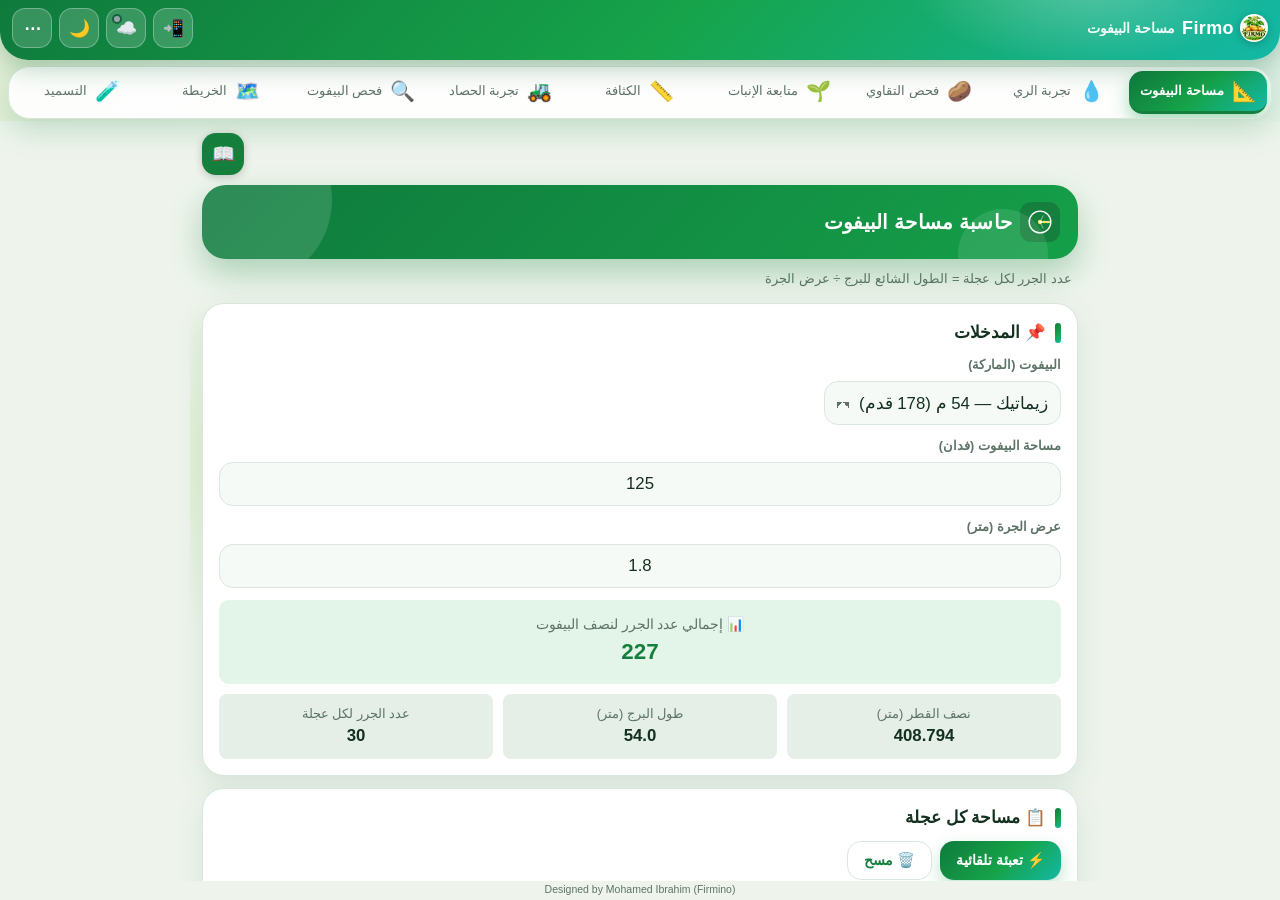
==== index.html @ 1f25d9f9 "Add files via upload" ====
<!DOCTYPE html>
<html lang="ar" dir="rtl" data-theme="light">
<head>
<meta charset="utf-8">
<meta name="application-name" content="Firmo">
<meta name="viewport" content="width=device-width, initial-scale=1, viewport-fit=cover">
<title>Firmo</title>
<meta name="description" content="Firmo – أدوات زراعية: مساحة البيفوت، تجربة الري، فحص التقاوي، متابعة الإنبات، تجربة الحصاد، فحص البيفوت">
<script>(function(){try{var u=location.href.split("#")[0].split("?")[0],b=u.replace(/[^\/]*$/,"");if(!b||b==u){try{b=new URL(".",u).href}catch(e){b=u}}var m={name:"Firmo – الأدوات الزراعية",short_name:"Firmo",description:"أدوات زراعية تعمل بدون إنترنت",id:b+"firmo-app",start_url:b,scope:b,display:"standalone",orientation:"portrait",background_color:"#eef4ec",theme_color:"#0f7a3d",lang:"ar",dir:"rtl",icons:[{src:"[data-uri]",sizes:"192x192",type:"image/png",purpose:"any"},{src:"[data-uri]",sizes:"512x512",type:"image/png",purpose:"any"},{src:"[data-uri]",sizes:"512x512",type:"image/png",purpose:"maskable"}]};var l=document.createElement("link");l.rel="manifest";l.href="data:application/manifest+json;charset=utf-8,"+encodeURIComponent(JSON.stringify(m));document.head.appendChild(l)}catch(e){}})();</script>
<meta name="theme-color" content="#0f7a3d">
<meta name="msapplication-TileColor" content="#0f7a3d">
<meta name="mobile-web-app-capable" content="yes">
<meta name="mobile-web-app-capable" content="yes">
<meta name="apple-mobile-web-app-capable" content="yes">
<meta name="apple-mobile-web-app-title" content="Firmo">
<meta name="apple-mobile-web-app-status-bar-style" content="default">
<link rel="icon" type="image/png" sizes="32x32" href="[data-uri]">
<link rel="apple-touch-icon" href="[data-uri]">
<style>
:root{--bg:#f3f5ee;--bar:#fff;--ink:#1d2a1a;--mut:#667262;--line:#d9dfd0;--g:#2f6b2f;--g2:#e4efd9;--dan:#b3402a;color-scheme:light}
:root[data-theme="dark"]{--bg:#161b14;--bar:#202719;--ink:#eef2e8;--mut:#9aa693;--line:#35402e;--g:#6fbf62;--g2:#2a3622;--dan:#ff9a82;color-scheme:dark}
*{box-sizing:border-box;-webkit-tap-highlight-color:transparent}
html,body{height:100%;margin:0}
body{display:flex;flex-direction:column;background:var(--bg);color:var(--ink);font-family:Tahoma,"Segoe UI",Arial,sans-serif}
#views{flex:1;position:relative;min-height:0}
iframe{position:absolute;inset:0;width:100%;height:100%;border:0;background:var(--bg);display:none;z-index:0}
iframe.on{display:block;z-index:1}
header{display:flex;align-items:center;gap:6px;background:var(--bar);border-bottom:1px solid var(--line);padding:calc(6px + env(safe-area-inset-top,0px)) 10px 6px;min-height:46px}
header b{color:var(--g);font-size:15px;white-space:nowrap}
#tool{flex:1;min-width:0;color:var(--mut);font-size:13px;white-space:nowrap;overflow:hidden;text-overflow:ellipsis}
#tool::before{content:"· ";}
.ib{border:1px solid var(--line);background:var(--g2);color:var(--g);font:inherit;font-size:15px;font-weight:700;border-radius:10px;min-width:38px;height:36px;padding:0 8px;cursor:pointer;line-height:1}
.ib:focus-visible,nav button:focus-visible,.hb:focus-visible{outline:2px solid var(--g);outline-offset:1px}
#bstrow{display:none;background:var(--g2);color:var(--ink);font-size:12px;padding:5px 12px;border-bottom:1px solid var(--line)}
#bstrow.warn{color:var(--dan);font-weight:700}
nav{display:flex;background:var(--bar);border-top:1px solid var(--line)}
footer#cr{background:var(--bar);text-align:center;font-size:10.5px;line-height:1.2;padding:3px 8px calc(4px + env(safe-area-inset-bottom,0px));color:var(--mut)}
footer#cr a{color:var(--mut);text-decoration:none;direction:ltr;unicode-bidi:isolate}
footer#cr a:hover,footer#cr a:focus-visible{color:var(--g);text-decoration:underline}
nav button{flex:1 1 0;min-width:0;border:0;background:none;color:var(--mut);font:inherit;font-size:8.5px;padding:5px 1px 4px;cursor:pointer;display:flex;flex-direction:column;align-items:center;gap:1px;border-top:2px solid transparent}
nav button .i{font-size:17px;line-height:1}
nav button .nl{max-width:100%;overflow:hidden;line-height:1.15;text-align:center;display:-webkit-box;-webkit-line-clamp:2;-webkit-box-orient:vertical;word-break:break-word}
nav button.on{color:var(--g);background:var(--g2);border-top-color:var(--g);font-weight:700}
@media(min-width:720px){header{order:-3}#bstrow{order:-2}nav{order:-1;border-top:0;border-bottom:1px solid var(--line)}nav button{flex-direction:row;justify-content:center;gap:8px;font-size:15px;padding:12px;border-top:0;border-bottom:3px solid transparent}nav button.on{border-bottom-color:var(--g)}}
.hb{border:1px solid var(--line);background:var(--g2);color:var(--g);font:inherit;font-size:14px;font-weight:700;border-radius:10px;padding:11px;cursor:pointer;text-align:center}
#ord{position:fixed;inset:0;background:rgba(0,0,0,.55);display:none;align-items:center;justify-content:center;padding:16px;z-index:11}
#ord.on{display:flex}
#ord .bx{background:var(--bar);color:var(--ink);border-radius:14px;padding:14px;width:100%;max-width:420px;max-height:88vh;overflow:auto;border:1px solid var(--line)}
#ord h2{margin:0 0 6px;font-size:17px;color:var(--g)}
#ord p{margin:4px 0 10px;font-size:12.5px;color:var(--mut);line-height:1.6}
.or{display:flex;align-items:center;gap:8px;padding:7px 4px;border-top:1px solid var(--line)}
.or .n{flex:1;font-size:14px;font-weight:700}
.or button{border:1px solid var(--line);background:var(--g2);color:var(--g);border-radius:8px;width:42px;height:38px;font-size:16px;cursor:pointer}
.or button:disabled{opacity:.3;cursor:default}
#dlg{position:fixed;inset:0;background:rgba(0,0,0,.55);display:none;align-items:center;justify-content:center;padding:16px;z-index:9}
#dlg.on{display:flex}
#dlg .bx{background:var(--bar);color:var(--ink);border-radius:14px;padding:16px;width:100%;max-width:420px;max-height:90vh;overflow:auto;border:1px solid var(--line)}
#dlg h2{margin:0 0 8px;font-size:17px;color:var(--g)}
#dlg p{margin:6px 0;font-size:13px;color:var(--mut);line-height:1.7}
#dlg .row{display:flex;flex-direction:column;gap:8px;margin:12px 0}
#dlg .cl{background:none;color:var(--mut)}
#msg{font-size:13px;min-height:18px;color:var(--g);font-weight:700}
/* ===== Firmo v2 skin – shell ===== */
:root{--bg:#eef4ec;--bar:rgba(255,255,255,.9);--ink:#14301f;--mut:#5d7366;--line:#d7e5da;--g:#15803d;--g2:#e1f3e6;--dan:#c2410c;--grad:linear-gradient(135deg,#0f7a3d 0%,#16a34a 52%,#14b8a6 100%);--glow:0 10px 30px rgba(21,128,61,.22)}
:root[data-theme="dark"]{--bg:#0b1410;--bar:rgba(20,34,27,.92);--ink:#e6f2ea;--mut:#8fa99a;--line:#25382d;--g:#4ade80;--g2:#173325;--dan:#fb923c;--grad:linear-gradient(135deg,#065f46 0%,#15803d 55%,#0d9488 100%);--glow:0 10px 30px rgba(0,0,0,.5)}
body{background:radial-gradient(700px 360px at 105% -8%,rgba(20,184,166,.20),transparent 62%),radial-gradient(620px 340px at -12% 8%,rgba(132,204,22,.16),transparent 62%),var(--bg);font-family:"Segoe UI","Noto Sans Arabic","Cairo",Tahoma,Arial,sans-serif}
iframe{background:transparent}
iframe.on{animation:fxIn .38s cubic-bezier(.2,.8,.2,1)}
@keyframes fxIn{from{opacity:0;transform:translateY(10px)}to{opacity:1;transform:none}}
header{background:var(--grad);color:#fff;border:0;border-radius:0 0 24px 24px;box-shadow:0 8px 26px rgba(15,100,50,.30);position:relative;z-index:6;padding:calc(8px + env(safe-area-inset-top,0px)) 12px 12px;gap:7px;min-height:56px}
header::after{content:"";position:absolute;inset:0;border-radius:inherit;background:radial-gradient(260px 120px at 85% -30%,rgba(255,255,255,.28),transparent 70%);pointer-events:none}
header b{color:#fff;font-size:18px;font-weight:800;letter-spacing:.4px}
header b img{background:#fff;border-radius:50%!important;padding:1px;box-shadow:0 2px 8px rgba(0,0,0,.22)}
#tool{color:#fff;opacity:.92;font-size:14px;font-weight:700}
#tool::before{content:""}
.ib{position:relative;background:rgba(255,255,255,.17);border:1px solid rgba(255,255,255,.3);color:#fff;border-radius:13px;min-width:40px;height:40px;font-size:17px;backdrop-filter:blur(6px);transition:transform .15s,background .2s}
.ib:hover{background:rgba(255,255,255,.28)}.ib:active{transform:scale(.9)}
.ib:focus-visible{outline:2px solid #fff}
#cbtn .dot{position:absolute;top:5px;inset-inline-end:5px;width:10px;height:10px;border-radius:50%;background:#9ca3af;border:2px solid #14633a}
#cbtn.ok .dot{background:#4ade80;box-shadow:0 0 8px #4ade80}#cbtn.warn .dot{background:#fbbf24;animation:pulse 1.4s infinite}#cbtn.err .dot{background:#f87171}#cbtn.busy .dot{background:#38bdf8;animation:pulse .7s infinite}
@keyframes pulse{50%{transform:scale(1.5);opacity:.6}}
#bstrow{margin:10px 12px 0;border-radius:14px;border:1px solid var(--line)}
nav{margin:6px 10px 2px;padding:6px;gap:4px;background:var(--bar);backdrop-filter:blur(16px);border:1px solid var(--line);border-top:1px solid var(--line);border-radius:26px;box-shadow:var(--glow);overflow-x:auto;overflow-y:hidden;scrollbar-width:none;scroll-snap-type:x proximity;position:relative;z-index:5}
nav::-webkit-scrollbar{display:none}
nav button{flex:0 0 auto;min-width:66px;border-radius:20px;border-top:0;padding:7px 6px 6px;font-size:10.5px;scroll-snap-align:center;transition:background .25s,color .25s,transform .25s,box-shadow .25s}
nav button .i{font-size:22px;transition:transform .3s cubic-bezier(.3,1.6,.5,1)}
nav button.on{background:var(--grad);color:#fff;border-top:0;box-shadow:0 8px 18px rgba(22,163,74,.38)}
nav button.on .i{transform:translateY(-2px) scale(1.2)}
footer#cr{background:transparent;padding-top:2px}
.hb{border-radius:14px;transition:transform .12s,background .2s}.hb:active{transform:scale(.96)}
#dlg .bx,#ord .bx,.ov .bx2{border-radius:24px;box-shadow:0 24px 60px rgba(0,0,0,.35);animation:pop .28s cubic-bezier(.2,.9,.3,1.2)}
@keyframes pop{from{opacity:0;transform:scale(.92) translateY(10px)}to{opacity:1;transform:none}}
#dlg,#ord,.ov{backdrop-filter:blur(4px)}
.ov{position:fixed;inset:0;background:rgba(0,0,0,.55);display:none;align-items:center;justify-content:center;padding:14px;z-index:13}
.ov.on{display:flex}
.ov .bx2{background:var(--bar);color:var(--ink);width:100%;max-width:440px;max-height:92vh;overflow:auto;padding:16px;border:1px solid var(--line)}
.ov h2{margin:0 0 6px;font-size:18px;color:var(--g)}
.ov p,.ov li{font-size:13px;color:var(--mut);line-height:1.75;margin:4px 0}
.ov label{display:block;font-size:12px;color:var(--mut);margin:10px 0 3px}
.ov input[type=text],.ov input[type=url],.ov input[type=password]{width:100%;font:inherit;padding:10px 12px;border-radius:12px;border:1.5px solid var(--line);background:var(--bg);color:var(--ink)}
.ov input:focus{outline:0;border-color:var(--g);box-shadow:0 0 0 4px rgba(22,163,74,.18)}
.ov .rw{display:flex;gap:8px;flex-wrap:wrap;margin-top:12px}.ov .rw .hb{flex:1;min-width:120px}
.ov .hb.pr{background:var(--grad);color:#fff;border:0;box-shadow:0 6px 16px rgba(22,163,74,.3)}
.ov pre{background:var(--bg);border:1px dashed var(--line);border-radius:12px;padding:10px;font-size:11px;direction:ltr;text-align:left;max-height:190px;overflow:auto;white-space:pre;color:var(--ink)}
.ov details{margin-top:12px;border:1px solid var(--line);border-radius:14px;padding:8px 12px;background:var(--g2)}
.ov summary{cursor:pointer;font-weight:700;color:var(--g);font-size:14px}
.ov .chk{display:flex;align-items:center;gap:8px;margin-top:10px;font-size:13.5px;color:var(--ink)}
.ov .st{font-weight:700;color:var(--g);font-size:13px;margin:8px 0;min-height:18px}
#menu{position:fixed;inset:0;background:rgba(0,0,0,.45);display:none;align-items:flex-end;justify-content:center;z-index:12;backdrop-filter:blur(3px)}
#menu.on{display:flex}
#menu .sh{width:100%;max-width:520px;background:var(--bar);color:var(--ink);border-radius:28px 28px 0 0;padding:8px 14px calc(14px + env(safe-area-inset-bottom,0px));box-shadow:0 -12px 40px rgba(0,0,0,.28);animation:sheet .3s cubic-bezier(.2,.9,.3,1);max-height:88vh;overflow:auto}
@keyframes sheet{from{transform:translateY(60%);opacity:0}to{transform:none;opacity:1}}
.grab{width:44px;height:5px;border-radius:9px;background:var(--line);margin:4px auto 8px}
.mt{font-size:12px;color:var(--mut);padding:2px 8px 6px}
.mi{display:flex;align-items:center;gap:12px;width:100%;border:0;background:none;color:var(--ink);font:inherit;font-size:15px;font-weight:600;padding:9px 6px;border-radius:16px;cursor:pointer;text-align:start;transition:background .15s}
.mi:hover,.mi:active{background:var(--g2)}
.mi .ic{width:40px;height:40px;border-radius:13px;display:grid;place-items:center;font-size:19px;background:var(--g2);flex:none}
.mi small{display:block;color:var(--mut);font-weight:400;font-size:11.5px;margin-top:1px}
.mi.d1 .ic{background:#dcfce7}.mi.d2 .ic{background:#cffafe}.mi.d3 .ic{background:#fef3c7}.mi.d4 .ic{background:#ede9fe}.mi.d5 .ic{background:#ffe4e6}
:root[data-theme="dark"] .mi .ic{background:#1d3a2b!important}
#toast{position:fixed;left:50%;bottom:calc(96px + env(safe-area-inset-bottom,0px));transform:translate(-50%,20px);background:#10281a;color:#fff;padding:10px 18px;border-radius:999px;font-size:13.5px;font-weight:700;box-shadow:0 10px 30px rgba(0,0,0,.35);opacity:0;pointer-events:none;transition:.3s;z-index:20;max-width:90vw;text-align:center}
#toast.on{opacity:1;transform:translate(-50%,0)}
#ord .bx{background:var(--bar)}
@media(min-width:720px){header{border-radius:0 0 28px 28px}nav{border-radius:22px;margin:8px 14px}nav button{min-width:auto;flex:1}}
@media (prefers-reduced-motion:reduce){*{animation:none!important;transition:none!important}}
/* ===== v18 ===== */
#bstrow{margin:4px 10px 0;padding:3px 10px;font-size:11px;border-radius:10px}
/* ===== v17: smooth tabs + full-width nav ===== */
#views{overflow:hidden}
iframe{display:block;visibility:hidden;opacity:0;pointer-events:none;z-index:0;background:var(--bg);animation:none}
iframe.on{visibility:visible;opacity:1;pointer-events:auto;z-index:1;animation:none}
nav{overflow:hidden;gap:2px;padding:4px;margin:6px 8px 2px}
nav button{flex:1 1 0;min-width:0;padding:5px 0 4px;font-size:9px;border-radius:14px}
nav button .i{font-size:18px}
nav button.on .i{transform:none}
nav button .nl{line-height:1.1}
@media(min-width:720px){nav button{font-size:13px;padding:10px 4px}nav button .i{font-size:20px}}
</style>
</head>
<body>
<header>
<b id="brand" style="cursor:pointer;display:flex;align-items:center;gap:6px" title="About Firmo">
<img src="[data-uri]" alt="Firmo" style="width:28px;height:28px;border-radius:6px;vertical-align:middle">
<span>Firmo</span>
</b><span id="tool"></span>
<button class="ib" id="ibtn" hidden aria-label="Install" title="Install">📲</button>
<button class="ib" id="cbtn" aria-label="Cloud" title="☁️">☁️<i class="dot"></i></button>
<button class="ib" id="tbtn" aria-label="Theme">🌙</button>
<button class="ib" id="mbtn" aria-label="Menu" title="Menu">⋯</button>
<span hidden><button id="bbtn" aria-label="Backup">💾</button><button id="lbtn" aria-label="Language">EN</button></span>
</header>
<div id="bstrow"></div>
<div id="views"></div>
<div id="menu"><div class="sh"><div class="grab"></div><div class="mt" data-fx="m_title"></div>
<button class="mi d1" id="mi-exp"><span class="ic">📤</span><span><span data-fx="m_exp"></span><small data-fx="m_exp2"></small></span></button>
<button class="mi d2" id="mi-imp"><span class="ic">📥</span><span><span data-fx="m_imp"></span><small data-fx="m_imp2"></small></span></button>
<button class="mi d3" id="mi-all"><span class="ic">💾</span><span><span data-fx="m_all"></span><small data-fx="m_all2"></small></span></button>
<button class="mi d4" id="mi-cloud"><span class="ic">☁️</span><span><span data-fx="m_cloud"></span><small data-fx="m_cloud2"></small></span></button>
<button class="mi d5" id="mi-order"><span class="ic">⇅</span><span><span data-fx="m_order"></span><small data-fx="m_order2"></small></span></button>
<button class="mi d1" id="mi-lang"><span class="ic">🌐</span><span><b></b><small data-fx="m_lang2"></small></span></button>
<button class="mi d2" id="mi-inst"><span class="ic">📲</span><span><span data-fx="m_inst"></span><small data-fx="m_inst2"></small></span></button>
<button class="mi d3" id="mi-about"><span class="ic">ℹ️</span><span><span data-fx="m_about"></span><small data-fx="m_about2"></small></span></button>
<button class="hb" id="mi-close" style="width:100%;margin-top:6px" data-fx="m_close"></button>
</div></div>
<div id="cloud" class="ov"><div class="bx2">
<h2 data-fx="c_title"></h2><p data-fx="c_intro"></p>
<div class="st" id="c-status"></div>
<label data-fx="c_url"></label><input type="url" id="c-url" dir="ltr" placeholder="https://script.google.com/macros/s/.../exec" autocomplete="off">
<label data-fx="c_key"></label><input type="password" id="c-key" autocomplete="off">
<label class="chk"><input type="checkbox" id="c-auto"><span data-fx="c_auto"></span></label>
<div class="rw"><button class="hb pr" id="c-push" data-fx="c_push"></button><button class="hb" id="c-pull" data-fx="c_pull"></button></div>
<div class="rw"><button class="hb" id="c-save" data-fx="c_save"></button><button class="hb" id="c-close" data-fx="c_close"></button></div>
<div class="st" id="c-msg"></div>
<details><summary data-fx="c_how"></summary><ol data-fx="c_steps"></ol><pre id="c-gs"></pre><button class="hb" id="c-copy" style="width:100%;margin-top:8px" data-fx="c_copy"></button></details>
</div></div>
<div id="toast" role="status"></div>
<input type="file" id="tf" accept=".json,application/json" hidden>
<div id="dlg"><div class="bx">
<h2 data-t="d_title"></h2>
<p id="info"></p>
<p id="inst" data-t="d_ios" hidden></p>
<div class="row">
<button class="hb" id="bx" data-t="d_save"></button>
<button class="hb" id="br" data-t="d_restore"></button>
<button class="hb" id="obtn" data-t="d_order"></button>
<input type="file" id="bf" accept=".json,application/json" hidden>
<button class="hb cl" id="bc" data-t="d_close"></button>
</div>
<div id="msg"></div>
</div></div>
<div id="ord"><div class="bx">
<h2 data-t="o_title"></h2><p data-t="o_hint"></p>
<div id="olist"></div>
<div style="display:flex;gap:8px;margin-top:12px"><button class="hb" id="oreset" data-t="o_reset" style="flex:1"></button><button class="hb" id="odone" data-t="o_done" style="flex:1"></button></div>
</div></div>
<div id="about" style="position:fixed;inset:0;background:rgba(0,0,0,.6);display:none;align-items:center;justify-content:center;padding:12px;z-index:10">
<div style="background:#fff;color:#1a1a1a;border-radius:16px;padding:18px 16px;width:100%;max-width:480px;max-height:92vh;overflow:auto;box-shadow:0 8px 32px rgba(0,0,0,.25)">
<div style="text-align:center;margin-bottom:14px">
<img id="about-logo" src="[data-uri]" alt="Firmo" style="width:140px;height:auto;border-radius:16px;box-shadow:0 3px 12px rgba(0,0,0,.18)">
</div>
<h2 id="about-title" style="text-align:center;color:#2f6b2f;margin:0 0 12px;font-size:17px;font-weight:700"></h2>
<div id="about-body" style="font-size:13.5px;line-height:1.8;color:#1a1a1a"></div>
<button class="hb" id="about-close" style="margin-top:16px;width:100%;background:#e4efd9;color:#2f6b2f;border:1px solid #d9dfd0;font-weight:700" data-t="d_close"></button>
</div></div>
<nav id="tabs" role="tablist">
<button data-k="pivot" role="tab"><span class="i">📐</span><span class="nl" data-t="t_pivot"></span></button>
<button data-k="irrig" role="tab"><span class="i">💧</span><span class="nl" data-t="t_irrig"></span></button>
<button data-k="seed" role="tab"><span class="i">🥔</span><span class="nl" data-t="t_seed"></span></button>
<button data-k="sprout" role="tab"><span class="i">🌱</span><span class="nl" data-t="t_sprout"></span></button>
<button data-k="density" role="tab"><span class="i">📏</span><span class="nl" data-t="t_density"></span></button>
<button data-k="harvest" role="tab"><span class="i">🚜</span><span class="nl" data-t="t_harvest"></span></button>
<button data-k="inspect" role="tab"><span class="i">🔍</span><span class="nl" data-t="t_inspect"></span></button>
<button data-k="map" role="tab"><span class="i">🗺️</span><span class="nl" data-t="t_map"></span></button>
<button data-k="fert" role="tab"><span class="i">🧪</span><span class="nl" data-t="t_fert"></span></button>
</nav>
<footer id="cr"><a href="https://wa.me/qr/QIZ446FGUAGGD1?s=v" target="_blank" rel="noopener noreferrer">Designed by Mohamed Ibrahim (Firmino)</a></footer>
<script>
const APPS={"pivot": "<!DOCTYPE html>\n<html lang=\"en\" dir=\"ltr\">\n<head>\n<meta charset=\"UTF-8\">\n<meta name=\"viewport\" content=\"width=device-width, initial-scale=1.0\">\n<title>Pivot Area Calculator<\/title>\n<meta name=\"theme-color\" content=\"#0d6efd\">\n<meta name=\"apple-mobile-web-app-capable\" content=\"yes\">\n<meta name=\"mobile-web-app-capable\" content=\"yes\">\n<link rel=\"icon\" type=\"image/png\" href=\"[data-uri]\">\n<style>\n  :root {\n    --primary: #0d6efd;\n    --primary-dark: #0a58ca;\n    --success: #198754;\n    --bg: #f0f4f8;\n    --card: #ffffff;\n    --border: #dee2e6;\n    --text: #212529;\n    --text-muted: #6c757d;\n    --info-bg: #e8f0fe;\n    --info-box: #f8f9fa;\n    --total-bg: #d1e7dd;\n    --last-bg: #fff3cd;\n    --input-bg: #ffffff;\n  }\n  [data-theme=\"dark\"] {\n    --primary: #3d8bfd;\n    --primary-dark: #6ea8fe;\n    --success: #2dd4a8;\n    --bg: #0f1419;\n    --card: #1a2332;\n    --border: #2d3a4d;\n    --text: #e7ecf3;\n    --text-muted: #8b9bb4;\n    --info-bg: #1e3a5f;\n    --info-box: #243044;\n    --total-bg: #1a3d32;\n    --last-bg: #3d3520;\n    --input-bg: #243044;\n  }\n  * { box-sizing: border-box; margin: 0; padding: 0; }\n  body {\n    font-family: 'Segoe UI', Tahoma, Arial, sans-serif;\n    background: var(--bg);\n    color: var(--text);\n    line-height: 1.6;\n    padding: 16px;\n    min-height: 100vh;\n    transition: background 0.25s, color 0.25s;\n  }\n  .container { max-width: 640px; margin: 0 auto; position: relative; }\n  .top-btns {\n    display: flex; gap: 8px; z-index: 10; margin-bottom: 10px;\n  }\n  .icon-btn {\n    background: var(--primary); color: #fff; border: none;\n    border-radius: 50%; width: 42px; height: 42px;\n    font-size: 1.15rem; font-weight: 700; cursor: pointer;\n    display: flex; align-items: center; justify-content: center;\n    box-shadow: 0 2px 8px rgba(0,0,0,0.2);\n  }\n  .icon-btn:hover { opacity: 0.9; }\n  .logo-icon { cursor: pointer; width: 40px; height: 40px; border-radius: 11px; background: linear-gradient(135deg,#0d6efd,#0a58ca); display: inline-flex; align-items: center; justify-content: center; box-shadow: 0 2px 8px rgba(0,0,0,0.2); flex-shrink: 0; }\n  .logo-icon svg { width: 26px; height: 26px; }\n  h1 {\n    display: flex; align-items: center; justify-content: center; gap: 10px;\n    text-align: center; color: var(--primary);\n    margin-bottom: 6px; font-size: 1.5rem; padding: 0;\n  }\n  .subtitle {\n    text-align: center; color: var(--text-muted);\n    margin-bottom: 20px; font-size: 0.9rem;\n  }\n  .card {\n    background: var(--card); border-radius: 12px;\n    box-shadow: 0 2px 10px rgba(0,0,0,0.08);\n    padding: 20px; margin-bottom: 18px;\n    transition: background 0.25s;\n  }\n  .card h2 {\n    font-size: 1.1rem; margin-bottom: 14px;\n    color: var(--primary-dark);\n    border-bottom: 2px solid var(--primary); padding-bottom: 5px;\n  }\n  .form-group {\n    display: flex; flex-direction: column; gap: 6px; margin-bottom: 12px;\n  }\n  .form-group label { font-weight: 600; font-size: 0.95rem; }\n  .form-group input, .form-group select {\n    padding: 11px 14px; border: 1.5px solid var(--border);\n    border-radius: 8px; font-size: 1.05rem; text-align: center;\n    background: var(--input-bg); color: var(--text);\n  }\n  .form-group input:focus, .form-group select:focus {\n    outline: none; border-color: var(--primary);\n    box-shadow: 0 0 0 3px rgba(13,110,253,0.2);\n  }\n  .result-box {\n    background: var(--info-bg); border-radius: 10px;\n    padding: 14px; text-align: center; margin-top: 8px;\n  }\n  .result-box .label { font-size: 0.85rem; color: var(--text-muted); }\n  .result-box .value {\n    font-size: 1.4rem; font-weight: 700; color: var(--primary-dark);\n  }\n  .info-row {\n    display: grid; grid-template-columns: 1fr 1fr 1fr; gap: 10px; margin-top: 10px;\n  }\n  @media (max-width: 500px) { .info-row { grid-template-columns: 1fr 1fr; } }\n  .info-box {\n    background: var(--info-box); border-radius: 8px; padding: 10px; text-align: center;\n  }\n  .info-box .label { font-size: 0.8rem; color: var(--text-muted); }\n  .info-box .value { font-size: 1.05rem; font-weight: 600; color: var(--text); }\n  table { width: 100%; border-collapse: collapse; margin-top: 6px; }\n  th, td {\n    border: 1px solid var(--border); padding: 12px 8px;\n    text-align: center; font-size: 1rem;\n  }\n  th { background: var(--primary); color: #fff; font-weight: 600; }\n  tr:nth-child(even) { background: var(--info-box); }\n  td input {\n    width: 100px; padding: 8px; border: 1.5px solid var(--border);\n    border-radius: 6px; text-align: center; font-size: 1.05rem;\n    background: var(--input-bg); color: var(--text);\n  }\n  td input:focus { outline: none; border-color: var(--primary); }\n  .total-row { background: var(--total-bg) !important; font-weight: 700; }\n  .total-row td { border-top: 2.5px solid var(--success); font-size: 1.1rem; }\n  .note {\n    margin-top: 12px; font-size: 0.82rem;\n    color: var(--text-muted); text-align: center;\n  }\n  .btn-row {\n    display: flex; gap: 8px; margin-bottom: 12px; flex-wrap: wrap;\n  }\n  button.action {\n    padding: 9px 16px; border: none; border-radius: 8px;\n    font-size: 0.9rem; font-weight: 600; cursor: pointer;\n  }\n  .btn-success { background: var(--success); color: #fff; }\n  .btn-success:hover { opacity: 0.9; }\n  .btn-secondary { background: #6c757d; color: #fff; }\n  .btn-secondary:hover { opacity: 0.9; }\n  .btn-primary { background: var(--primary); color: #fff; }\n  .btn-primary:hover { opacity: 0.9; }\n  .wheel-last { background: var(--last-bg) !important; }\n  .hidden { display: none !important; }\n  .footer {\n    text-align: center;\n    margin-top: 24px;\n    padding: 16px 12px;\n    font-size: 0.85rem;\n    color: var(--text-muted);\n    border-top: 1px solid var(--border);\n    line-height: 1.7;\n  }\n  .footer strong { color: var(--primary-dark); }\n  /* Custom panel */\n  #customPanel .custom-grid {\n    display: grid; grid-template-columns: 1fr 1fr; gap: 10px;\n  }\n  @media (max-width: 400px) { #customPanel .custom-grid { grid-template-columns: 1fr; } }\n  #customPanel .custom-item {\n    display: flex; align-items: center; gap: 8px;\n    background: var(--info-box); border-radius: 8px; padding: 10px 12px;\n  }\n  #customPanel .custom-item label {\n    font-weight: 600; min-width: 70px; font-size: 0.9rem; flex-shrink: 0;\n  }\n  #customPanel .custom-item input {\n    flex: 1; padding: 8px; border: 1.5px solid var(--border);\n    border-radius: 6px; text-align: center; font-size: 1.05rem;\n    background: var(--input-bg); color: var(--text); min-width: 0;\n  }\n  #customPanel .custom-item .unit {\n    font-size: 0.8rem; color: var(--text-muted); min-width: 28px;\n  }\n  input, td, .value { font-variant-numeric: lining-nums; }\n  td, .result-box .value, .info-box .value { direction: ltr; unicode-bidi: plaintext; }\n  .modal-overlay { position: fixed; inset: 0; background: rgba(0,0,0,0.55); display: none; align-items: center; justify-content: center; z-index: 1000; padding: 16px; backdrop-filter: blur(4px); }\n  .modal-overlay.active { display: flex; }\n  .modal { background: var(--card); color: var(--text); border-radius: 16px; max-width: 480px; width: 100%; max-height: 90vh; overflow-y: auto; box-shadow: 0 20px 60px rgba(0,0,0,0.3); border: 1px solid var(--border); }\n  .modal-header { display: flex; align-items: center; justify-content: space-between; padding: 14px 18px; border-bottom: 1px solid var(--border); }\n  .modal-header h2 { font-size: 1.1rem; color: var(--primary-dark); border: none; margin: 0; padding: 0; }\n  .modal-body { padding: 18px; }\n  .modal-body p { margin-bottom: 10px; color: var(--text-muted); font-size: 0.92rem; }\n  .modal-body ul { padding-inline-start: 20px; margin-bottom: 12px; color: var(--text-muted); font-size: 0.9rem; }\n  .modal-body li { margin-bottom: 4px; }\n  .close-btn { width: 34px; height: 34px; border: none; background: var(--info-box); color: var(--text-muted); border-radius: 8px; cursor: pointer; font-size: 1.2rem; }\n  .close-btn:hover { background: #dc3545; color: #fff; }\n<\/style>\n<style id=\"ts-unify\">\n:root{--ts-bg:#f3f5ee;--ts-card:#ffffff;--ts-ink:#1d2a1a;--ts-mut:#667262;--ts-line:#d9dfd0;--ts-pri:#2f6b2f;--ts-pri2:#e4efd9;--ts-dan:#b3402a;--ts-input:#ffffff;--ts-track:#e9ede6;--ts-on:#ffffff;color-scheme:light}\n:root[data-theme=\"dark\"]{--ts-bg:#161b14;--ts-card:#202719;--ts-ink:#eef2e8;--ts-mut:#9aa693;--ts-line:#35402e;--ts-pri:#4a9a42;--ts-pri2:#2a3622;--ts-dan:#ff9a82;--ts-input:#161b14;--ts-track:#2a342b;--ts-on:#ffffff;color-scheme:dark}\n*,*::before,*::after{box-sizing:border-box}\nhtml{background:var(--ts-bg)!important}\nbody{background:var(--ts-bg)!important;color:var(--ts-ink)!important;font-family:Tahoma,\"Segoe UI\",Arial,sans-serif!important;font-size:15px!important;line-height:1.55!important;max-width:900px!important;margin:0 auto!important;padding:12px 12px 28px!important;min-height:0!important}\nh1{font-size:19px!important;font-weight:700!important;color:var(--ts-pri)!important;margin:2px 0 12px!important;text-align:start!important;display:flex!important;align-items:center;justify-content:flex-start!important;gap:8px}\nh2{font-size:16px!important;font-weight:700!important;color:var(--ts-pri)!important;margin:0 0 10px!important;text-align:start;border:0!important;padding:0!important}\n.card{background:var(--ts-card)!important;border:1px solid var(--ts-line)!important;border-radius:12px!important;padding:14px!important;margin:0 0 12px!important;box-shadow:none!important}\nlabel{font-size:12px!important;color:var(--ts-mut)!important;font-weight:400!important}\ninput:not([type=checkbox]):not([type=radio]):not([type=file]):not([type=range]),select,textarea{font-family:inherit!important;border:1px solid var(--ts-line)!important;border-radius:8px!important;background:var(--ts-input)!important;color:var(--ts-ink)!important}\ninput:focus,select:focus,textarea:focus,button:focus-visible{outline:2px solid var(--ts-pri)!important;outline-offset:1px!important}\nbutton{font-family:inherit!important;border-radius:10px!important;cursor:pointer}\ntable{border-collapse:collapse}\nth{background:var(--ts-pri2)!important;color:var(--ts-ink)!important}\nth,td{border-color:var(--ts-line)!important}\n.note,.sub,.subtitle{color:var(--ts-mut)!important}\n.sub,.subtitle{font-size:13px!important;margin:-6px 0 12px!important;text-align:start!important}\n@media print{html,body{background:#fff!important;color:#000!important}}\n:root:root:root{--primary:var(--ts-pri);--primary-dark:var(--ts-pri);--success:var(--ts-pri);--bg:var(--ts-bg);--card:var(--ts-card);--border:var(--ts-line);--text:var(--ts-ink);--text-muted:var(--ts-mut);--info-bg:var(--ts-pri2);--info-box:var(--ts-track);--input-bg:var(--ts-input)}.container{max-width:none!important;margin:0!important}body{padding:12px 12px 28px!important}.top-btns{justify-content:flex-end}#langBtn,#themeBtn{display:none!important}.logo-icon{background:var(--ts-pri)!important;box-shadow:none!important}h1{font-size:19px!important}.card{box-shadow:none!important}th{background:var(--ts-pri)!important;color:#fff!important}.btn-primary,.btn-success{background:var(--ts-pri)!important;color:var(--ts-on)!important;border:1px solid var(--ts-pri)!important}.btn-secondary{background:transparent!important;color:var(--ts-pri)!important;border:1px solid var(--ts-pri)!important}.icon-btn{background:var(--ts-pri)!important;color:#fff!important}input,select{background:var(--ts-input)!important}.form-group input:focus,.form-group select:focus{box-shadow:none!important}<\/style>\n<\/head>\n<body>\n<div class=\"container\">\n  <div class=\"top-btns\">\n    <button class=\"icon-btn\" id=\"verseBtn\" onclick=\"showVerse()\" title=\"آية كريمة\">📖<\/button>\n    <button class=\"icon-btn\" id=\"langBtn\" onclick=\"toggleLang()\" title=\"Language\">ع<\/button>\n    <button class=\"icon-btn\" id=\"themeBtn\" onclick=\"toggleTheme()\" title=\"Theme\">🌙<\/button>\n  <\/div>\n\n  <!-- ===== MAIN VIEW ===== -->\n  <div id=\"mainView\">\n    <h1><span class=\"logo-icon\" onclick=\"showInfo()\" role=\"button\" title=\"About / فكرة البرنامج\"><svg viewBox=\"0 0 48 48\" fill=\"none\" xmlns=\"http://www.w3.org/2000/svg\" aria-hidden=\"true\">\n      <circle cx=\"24\" cy=\"24\" r=\"20\" stroke=\"white\" stroke-width=\"2.5\" fill=\"none\"/>\n      <circle cx=\"24\" cy=\"24\" r=\"4\" fill=\"#ffeb3b\"/>\n      <line x1=\"24\" y1=\"24\" x2=\"42\" y2=\"24\" stroke=\"white\" stroke-width=\"2.5\" stroke-linecap=\"round\"/>\n      <circle cx=\"32\" cy=\"24\" r=\"2.5\" fill=\"#ffeb3b\"/><circle cx=\"38\" cy=\"24\" r=\"2.5\" fill=\"#ffeb3b\"/>\n      <line x1=\"24\" y1=\"24\" x2=\"30\" y2=\"12\" stroke=\"white\" stroke-width=\"1.5\" opacity=\"0.6\"/>\n      <line x1=\"24\" y1=\"24\" x2=\"30\" y2=\"36\" stroke=\"white\" stroke-width=\"1.5\" opacity=\"0.6\"/><\/svg><\/span><span id=\"t-title\">Pivot Area Calculator<\/span><\/h1>\n    <p class=\"subtitle\" id=\"t-subtitle\">Tracks per wheel = Common tower length ÷ Span width<\/p>\n\n    <div class=\"card\">\n      <h2 id=\"t-inputs\">📌 Inputs<\/h2>\n\n      <div class=\"form-group\">\n        <label for=\"pivotBrand\" id=\"t-brand\">Pivot Brand<\/label>\n        <div style=\"display:flex;gap:8px;align-items:stretch\"><select id=\"pivotBrand\" onchange=\"onBrandChange()\">\n          <option value=\"valley\" data-length=\"52\" data-en=\"Valley — 52 m (170 ft)\" data-ar=\"ڤالي — 52 م (170 قدم)\">Valley — 52 m (170 ft)<\/option>\n          <option value=\"zimmatic\" data-length=\"54\" data-en=\"Zimmatic — 54 m (178 ft)\" data-ar=\"زيماتيك — 54 م (178 قدم)\" selected>Zimmatic — 54 m (178 ft)<\/option>\n          <option value=\"western\" data-length=\"55\" data-en=\"Western — 55 m\" data-ar=\"ويستيرن — 55 م\">Western — 55 m<\/option>\n          <option value=\"custom\" data-length=\"0\" data-en=\"Other (Custom tracks)\" data-ar=\"اختيار آخر (جرر مخصص)\">Other (Custom tracks)<\/option>\n        <\/select>\n        <button class=\"action btn-secondary hidden\" id=\"editBrandBtn\" onclick=\"editSavedBrand()\" title=\"Edit / تعديل\" style=\"padding:0 14px\">✏️<\/button><\/div>\n      <\/div>\n\n      <div class=\"form-group\">\n        <label for=\"pivotArea\" id=\"t-area\">Pivot Area (Feddan)<\/label>\n        <input type=\"text\" inputmode=\"decimal\" lang=\"en\" dir=\"ltr\" id=\"pivotArea\" value=\"125\" min=\"1\" step=\"0.01\" oninput=\"fixDigits(this);recalculate()\">\n      <\/div>\n\n      <div class=\"form-group\" id=\"spanWidthGroup\">\n        <label for=\"spanWidth\" id=\"t-spanwidth\">Track Width (m)<\/label>\n        <input type=\"text\" inputmode=\"decimal\" lang=\"en\" dir=\"ltr\" id=\"spanWidth\" value=\"1.8\" min=\"0.1\" step=\"0.01\" oninput=\"fixDigits(this);recalculate()\">\n      <\/div>\n\n      <div class=\"result-box\">\n        <div class=\"label\" id=\"t-totalspans\">Total Tracks for Half Pivot<\/div>\n        <div class=\"value\" id=\"totalSpansOut\">—<\/div>\n      <\/div>\n\n      <div class=\"info-row\">\n        <div class=\"info-box\">\n          <div class=\"label\" id=\"t-radius\">Radius (m)<\/div>\n          <div class=\"value\" id=\"radiusOut\">—<\/div>\n        <\/div>\n        <div class=\"info-box\" id=\"towerBox\">\n          <div class=\"label\" id=\"t-tower\">Tower Length (m)<\/div>\n          <div class=\"value\" id=\"towerLenOut\">—<\/div>\n        <\/div>\n        <div class=\"info-box\">\n          <div class=\"label\" id=\"t-spansper\">Tracks per Wheel<\/div>\n          <div class=\"value\" id=\"spansPerWheelOut\">—<\/div>\n        <\/div>\n      <\/div>\n    <\/div>\n\n    <div class=\"card\">\n      <h2 id=\"t-perwheel\">📋 Area per Wheel<\/h2>\n      <div class=\"btn-row\">\n        <button class=\"action btn-success\" id=\"t-autofill\" onclick=\"autoFill()\">⚡ Auto-fill<\/button>\n        <button class=\"action btn-secondary\" id=\"t-clear\" onclick=\"clearInputs()\">🗑️ Clear<\/button>\n      <\/div>\n      <table>\n        <thead>\n          <tr>\n            <th id=\"t-col-wheel\">Wheel #<\/th>\n            <th id=\"t-col-spans\">Number of tracks<\/th>\n            <th id=\"t-col-area\">Wheel Area (Feddan)<\/th>\n          <\/tr>\n        <\/thead>\n        <tbody id=\"tableBody\"><\/tbody>\n        <tfoot>\n          <tr class=\"total-row\">\n            <td id=\"t-total\">Total<\/td>\n            <td id=\"sumSpans\">0<\/td>\n            <td id=\"sumArea\">0<\/td>\n          <\/tr>\n        <\/tfoot>\n      <\/table>\n      <p class=\"note\" id=\"t-note\">\n        Tracks/wheel = Common tower length ÷ Span width<br>\n        Last wheel takes the remaining tracks from total area\n      <\/p>\n    <\/div>\n    <div class=\"card\">\n      <h2 data-pl=\"plant\"><\/h2>\n      <div class=\"form-group\"><label for=\"plW\" data-pl=\"plw\"><\/label>\n        <input type=\"text\" inputmode=\"decimal\" lang=\"en\" dir=\"ltr\" id=\"plW\" oninput=\"fixDigits(this);plCalc()\"><\/div>\n      <div class=\"form-group\"><label for=\"plN\" data-pl=\"pln\"><\/label>\n        <input type=\"text\" inputmode=\"decimal\" lang=\"en\" dir=\"ltr\" id=\"plN\" oninput=\"fixDigits(this);plCalc()\"><\/div>\n      <div class=\"result-box\"><div class=\"label\" data-pl=\"plseed\"><\/div><div class=\"value\" id=\"plSeed\">—<\/div><\/div>\n      <div class=\"result-box\" style=\"margin-top:8px\"><div class=\"label\" data-pl=\"plrate\"><\/div><div class=\"value\" id=\"plRate\">—<\/div><\/div>\n      <p class=\"note\" data-pl=\"plnote\"><\/p>\n    <\/div>\n    <div class=\"card\">\n      <h2 data-pl=\"harv\"><\/h2>\n      <div class=\"form-group\"><label for=\"hvN\" data-pl=\"hvn\"><\/label>\n        <input type=\"text\" inputmode=\"decimal\" lang=\"en\" dir=\"ltr\" id=\"hvN\" oninput=\"fixDigits(this);plCalc()\"><\/div>\n      <div class=\"result-box\"><div class=\"label\" data-pl=\"hvrate\"><\/div><div class=\"value\" id=\"hvRate\">—<\/div><\/div>\n      <p class=\"note\" data-pl=\"hvnote\"><\/p>\n    <\/div>\n    <div class=\"card\">\n      <h2 data-pl=\"needp\"><\/h2>\n      <div class=\"form-group\"><label for=\"npR\" data-pl=\"npr\"><\/label>\n        <input type=\"text\" inputmode=\"decimal\" lang=\"en\" dir=\"ltr\" id=\"npR\" oninput=\"fixDigits(this);plCalc()\"><\/div>\n      <div class=\"form-group\"><label for=\"npA\" data-pl=\"npa\"><\/label>\n        <input type=\"text\" inputmode=\"decimal\" lang=\"en\" dir=\"ltr\" id=\"npA\" oninput=\"fixDigits(this);plCalc()\"><\/div>\n      <div class=\"result-box\"><div class=\"label\" data-pl=\"npseed\"><\/div><div class=\"value\" id=\"npSeed\">—<\/div><\/div>\n      <p class=\"note\" data-pl=\"npnote\"><\/p>\n    <\/div>\n    <div class=\"card\">\n      <h2 data-pl=\"needh\"><\/h2>\n      <div class=\"form-group\"><label for=\"nhL\" data-pl=\"nhl\"><\/label>\n        <input type=\"text\" inputmode=\"decimal\" lang=\"en\" dir=\"ltr\" id=\"nhL\" oninput=\"fixDigits(this);plCalc()\"><\/div>\n      <div class=\"form-group\"><label for=\"nhA\" data-pl=\"nha\"><\/label>\n        <input type=\"text\" inputmode=\"decimal\" lang=\"en\" dir=\"ltr\" id=\"nhA\" oninput=\"fixDigits(this);haM=this.value.trim()!=='';plCalc()\">\n        <p class=\"note\" id=\"nhAs\" style=\"margin:4px 0 0\"><\/p><\/div>\n      <div class=\"form-group\"><label for=\"nhR\" data-pl=\"nhr\"><\/label>\n        <input type=\"text\" inputmode=\"decimal\" lang=\"en\" dir=\"ltr\" id=\"nhR\" oninput=\"fixDigits(this);hrM=this.value.trim()!=='';plCalc()\">\n        <p class=\"note\" id=\"nhRs\" style=\"margin:4px 0 0\"><\/p><\/div>\n      <div class=\"result-box\"><div class=\"label\" data-pl=\"nhj\"><\/div><div class=\"value\" id=\"nhJ\">—<\/div><\/div>\n      <div class=\"result-box\" style=\"margin-top:8px\"><div class=\"label\" data-pl=\"nht\"><\/div><div class=\"value\" id=\"nhT\">—<\/div><\/div>\n      <p class=\"note\" data-pl=\"nhnote\"><\/p>\n    <\/div>\n  <\/div>\n\n  <!-- ===== CUSTOM SPANS PANEL ===== -->\n  <div id=\"customPanel\" class=\"hidden\">\n    <h1><span class=\"logo-icon\" onclick=\"showInfo()\" role=\"button\" title=\"About / فكرة البرنامج\"><svg viewBox=\"0 0 48 48\" fill=\"none\" xmlns=\"http://www.w3.org/2000/svg\" aria-hidden=\"true\">\n      <circle cx=\"24\" cy=\"24\" r=\"20\" stroke=\"white\" stroke-width=\"2.5\" fill=\"none\"/>\n      <circle cx=\"24\" cy=\"24\" r=\"4\" fill=\"#ffeb3b\"/>\n      <line x1=\"24\" y1=\"24\" x2=\"42\" y2=\"24\" stroke=\"white\" stroke-width=\"2.5\" stroke-linecap=\"round\"/>\n      <circle cx=\"32\" cy=\"24\" r=\"2.5\" fill=\"#ffeb3b\"/><circle cx=\"38\" cy=\"24\" r=\"2.5\" fill=\"#ffeb3b\"/>\n      <line x1=\"24\" y1=\"24\" x2=\"30\" y2=\"12\" stroke=\"white\" stroke-width=\"1.5\" opacity=\"0.6\"/>\n      <line x1=\"24\" y1=\"24\" x2=\"30\" y2=\"36\" stroke=\"white\" stroke-width=\"1.5\" opacity=\"0.6\"/><\/svg><\/span><span id=\"t-custom-title\">Custom Tracks per Wheel<\/span><\/h1>\n    <p class=\"subtitle\" id=\"t-custom-sub\">Enter tracks or tower length for each wheel<\/p>\n\n    <div class=\"card\">\n      <h2 id=\"t-custom-h2\">Tracks / Tower length per wheel<\/h2>\n\n      <div class=\"form-group\" style=\"margin-bottom:14px;\">\n        <label id=\"t-custom-name\">Brand name<\/label>\n        <input type=\"text\" id=\"customName\" maxlength=\"30\" style=\"text-align:center\">\n      <\/div>\n\n      <div class=\"form-group\" style=\"margin-bottom:14px;\">\n        <label id=\"t-custom-mode\">Input mode<\/label>\n        <select id=\"customMode\" onchange=\"onCustomModeChange()\">\n          <option value=\"spans\" data-en=\"Number of tracks\" data-ar=\"عدد الجرر\">Number of tracks<\/option>\n          <option value=\"length\" data-en=\"Tower length (m)\" data-ar=\"طول البرج (متر)\">Tower length (m)<\/option>\n        <\/select>\n      <\/div>\n\n      <div class=\"custom-grid\" id=\"customGrid\"><\/div>\n      <div class=\"btn-row\" style=\"margin-top:16px;\">\n        <button class=\"action btn-success\" id=\"t-custom-autofill\" onclick=\"autoFillCustom()\">Auto-fill<\/button>\n        <button class=\"action btn-secondary\" id=\"t-custom-clear\" onclick=\"clearCustom()\">Clear<\/button>\n        <button class=\"action btn-primary\" id=\"t-custom-save\" onclick=\"saveCustomSpans()\">Save &amp; Return<\/button>\n        <button class=\"action btn-secondary hidden\" id=\"deleteBrandBtn\" onclick=\"deleteSavedBrand()\" style=\"background:#dc3545\">🗑️ Delete<\/button>\n        <button class=\"action btn-secondary\" id=\"t-custom-cancel\" onclick=\"cancelCustom()\">Cancel<\/button>\n      <\/div>\n      <p class=\"note\" id=\"t-custom-note\">Enter free values for each wheel based on different tower lengths.<\/p>\n    <\/div>\n  <\/div>\n\n  <!-- Warning modal -->\n<div class=\"modal-overlay\" id=\"warnModal\" onclick=\"if(event.target===this)closeWarn()\" style=\"z-index:1100\">\n  <div class=\"modal\" style=\"max-width:380px\">\n    <div class=\"modal-header\"><h2 id=\"warnTitle\" style=\"color:#dc3545\">⚠️<\/h2><button class=\"close-btn\" onclick=\"closeWarn()\">×<\/button><\/div>\n    <div class=\"modal-body\" style=\"text-align:center\">\n      <p id=\"warnMsg\" style=\"font-size:1.05rem; color:var(--text); font-weight:600; margin-bottom:16px\"><\/p>\n      <button class=\"action btn-primary\" id=\"warnOk\" onclick=\"closeWarn()\" style=\"min-width:120px\"><\/button>\n    <\/div>\n  <\/div>\n<\/div>\n\n<!-- Info modal (logo) -->\n<div class=\"modal-overlay\" id=\"infoModal\" onclick=\"if(event.target===this)closeInfo()\">\n  <div class=\"modal\">\n    <div class=\"modal-header\"><h2 id=\"infoTitle\">💡<\/h2><button class=\"close-btn\" onclick=\"closeInfo()\">×<\/button><\/div>\n    <div class=\"modal-body\" id=\"infoBody\"><\/div>\n  <\/div>\n<\/div>\n\n<!-- Verse modal -->\n<div class=\"modal-overlay\" id=\"verseModal\" onclick=\"if(event.target===this)closeVerse()\">\n  <div class=\"modal\" style=\"max-width:420px\">\n    <div class=\"modal-header\"><h2 style=\"font-size:1rem\">📖 آية كريمة<\/h2><button class=\"close-btn\" onclick=\"closeVerse()\">×<\/button><\/div>\n    <div class=\"modal-body\" dir=\"rtl\" style=\"text-align:center; padding:28px 22px\">\n      <p style=\"font-size:1.05rem; color:var(--primary-dark); margin-bottom:18px; font-weight:600\">بِسْمِ اللَّهِ الرَّحْمَٰنِ الرَّحِيمِ<\/p>\n      <p style=\"font-size:1.25rem; line-height:2.1; color:var(--text); font-family:'Amiri','Scheherazade New','Traditional Arabic','Segoe UI',Tahoma,serif; margin-bottom:20px\">\n        فَأَمَّا الزَّبَدُ فَيَذْهَبُ جُفَاءً ۖ وَأَمَّا مَا يَنفَعُ النَّاسَ فَيَمْكُثُ فِي الْأَرْضِ\n      <\/p>\n      <p style=\"font-size:0.95rem; margin-top:8px\">صدق الله العظيم<\/p>\n      <p style=\"font-size:0.78rem; margin-top:12px; opacity:0.8\">سورة الرعد — الآية 17<\/p>\n    <\/div>\n  <\/div>\n<\/div>\n\n<div class=\"footer\" id=\"t-footer\">\n    <div id=\"t-footer-design\"><strong>Design:<\/strong> Eng. Mohamed Ibrahim (Fermineo)<\/div>\n    <div id=\"t-footer-eq\">Equations based on the Biro equation<\/div>\n  <\/div>\n<\/div>\n\n<script>\nconst PI = Math.PI;\n\n// ===== Always English (Latin) digits, whatever the language =====\nfunction toLatin(str) {\n  return String(str)\n    .replace(/[\\u0660-\\u0669]/g, d => d.charCodeAt(0) - 0x0660)\n    .replace(/[\\u06F0-\\u06F9]/g, d => d.charCodeAt(0) - 0x06F0)\n    .replace(/[\\u066B\\u060C]/g, '.')\n    .replace(/\\u066C/g, '');\n}\nfunction num(v) { return parseFloat(toLatin(v)); }\nfunction fixDigits(el) {\n  const v = toLatin(el.value);\n  if (v !== el.value) el.value = v;\n}\nconst NUM_WHEELS = 9;\n\n// Custom spans array (null = not using custom)\nlet customSpansPerWheel = null; // array of numbers, length NUM_WHEELS\n\nconst i18n = {\n  en: {\n    dir: 'ltr', lang: 'en', btn: 'ع',\n    title: 'Pivot Area Calculator',\n    subtitle: 'Tracks per wheel = Common tower length ÷ Track width',\n    inputs: '📌 Inputs',\n    brand: 'Pivot Brand',\n    area: 'Pivot Area (Feddan)',\n    spanwidth: 'Track Width (m)',\n    totalspans: '📊 Total Tracks for Half Pivot',\n    radius: 'Radius (m)',\n    tower: 'Tower Length (m)',\n    spansper: 'Tracks per Wheel',\n    perwheel: '📋 Area per Wheel',\n    autofill: '⚡ Auto-fill',\n    clear: '🗑️ Clear',\n    colWheel: 'Wheel #',\n    colSpans: 'Number of tracks',\n    colArea: 'Wheel Area (Feddan)',\n    total: 'Total',\n    note: 'Tracks/wheel = Common tower length ÷ Track width<br>Last wheel takes the remaining tracks from total area',\n    wheel: 'Wheel',\n    alertMax: 'Wheel {n}: maximum tracks is {m}',\n    warnTitle: '⚠️ Warning',\n    warnOk: 'OK',\n    customTitle: 'Custom Tracks per Wheel',\n    customSub: 'Enter tracks or tower length for each wheel',\n    customH2: '⚙️ Tracks / Tower length per wheel',\n    customSave: '💾 Save & Return',\n    customCancel: 'Cancel',\n    customNote: 'Uses main page data (area, total tracks, radius, track width). Auto-fill uses 54 m tower length. Last wheel = remaining from half pivot.',\n    customMode: 'Input mode',\n    customName: 'Brand name',\n    defaultBrandName: 'My brand',\n    deleteBrand: '🗑️ Delete',\n    confirmDelete: 'Delete this brand?',\n    customAutofill: '⚡ Auto-fill',\n    customClear: '🗑️ Clear',\n    alertRemaining: 'Last wheel must be the remaining value: {v}',\n    footerDesign: '<strong>Design:<\/strong> Eng. Mohamed Ibrahim (Fermineo)',\n    footerEq: 'Equations based on the Biro equation'\n  },\n  ar: {\n    dir: 'rtl', lang: 'ar', btn: 'EN',\n    title: 'حاسبة مساحة البيفوت',\n    subtitle: 'عدد الجرر لكل عجلة = الطول الشائع للبرج ÷ عرض الجرة',\n    inputs: '📌 المدخلات',\n    brand: 'البيفوت (الماركة)',\n    area: 'مساحة البيفوت (فدان)',\n    spanwidth: 'عرض الجرة (متر)',\n    totalspans: '📊 إجمالي عدد الجرر لنصف البيفوت',\n    radius: 'نصف القطر (متر)',\n    tower: 'طول البرج (متر)',\n    spansper: 'عدد الجرر لكل عجلة',\n    perwheel: '📋 مساحة كل عجلة',\n    autofill: '⚡ تعبئة تلقائية',\n    clear: '🗑️ مسح',\n    colWheel: 'رقم العجلة',\n    colSpans: 'عدد الجرر',\n    colArea: 'مساحة العجلة (فدان)',\n    total: 'الإجمالي',\n    note: 'عدد الجرر/عجلة = الطول الشائع للبرج ÷ عرض الجرة<br>العجلة الأخيرة تأخذ الباقي من إجمالي المساحة',\n    wheel: 'العجلة',\n    alertMax: 'العجلة {n}: الحد الأقصى لعدد الجرر هو {m}',\n    warnTitle: '⚠️ تنبيه',\n    warnOk: 'حسناً',\n    customTitle: 'عدد الجرر المخصص لكل عجلة',\n    customSub: 'أدخل عدد الجرر أو طول البرج لكل عجلة',\n    customH2: '⚙️ عدد الجرر / طول البرج لكل عجلة',\n    customSave: '💾 حفظ والرجوع',\n    customCancel: 'إلغاء',\n    customNote: 'تعتمد على بيانات الصفحة الرئيسية (المساحة، إجمالي الجرر، نصف القطر، عرض الجرة). التعبئة التلقائية بطول برج 54 م. العجلة الأخيرة = المتبقي من نصف البيفوت.',\n    customMode: 'طريقة الإدخال',\n    customName: 'اسم الماركة',\n    defaultBrandName: 'ماركتي',\n    deleteBrand: '🗑️ حذف الماركة',\n    confirmDelete: 'حذف هذه الماركة؟',\n    customAutofill: '⚡ تعبئة تلقائية',\n    customClear: '🗑️ مسح',\n    alertRemaining: 'العجلة الأخيرة يجب أن تكون القيمة المتبقية: {v}',\n    footerDesign: '<strong>تصميم:<\/strong> مهندس محمد إبراهيم (فرمينيو)',\n    footerEq: 'المعادلات مبنية على معادلة بيرو'\n  }\n};\n\nlet currentLang = 'en';\nlet currentTheme = 'light';\ntry { currentTheme = localStorage.getItem('pivot-theme') || 'light'; } catch (e) {}\n\nfunction toggleLang() {\n  currentLang = currentLang === 'en' ? 'ar' : 'en';\n  applyLang();\n  recalculate();\n}\n\nfunction toggleTheme() {\n  currentTheme = currentTheme === 'light' ? 'dark' : 'light';\n  applyTheme();\n}\n\nfunction applyTheme() {\n  if (currentTheme === 'dark') {\n    document.documentElement.setAttribute('data-theme', 'dark');\n    document.getElementById('themeBtn').textContent = '☀️';\n    document.getElementById('themeBtn').title = 'Light mode';\n  } else {\n    document.documentElement.removeAttribute('data-theme');\n    document.getElementById('themeBtn').textContent = '🌙';\n    document.getElementById('themeBtn').title = 'Dark mode';\n  }\n  try { localStorage.setItem('pivot-theme', currentTheme); } catch (e) {}\n}\n\nfunction applyLang() {\n  const t = i18n[currentLang];\n  document.documentElement.lang = t.lang;\n  document.documentElement.dir = t.dir;\n  document.getElementById('langBtn').textContent = t.btn;\n  document.getElementById('t-title').textContent = t.title;\n  document.getElementById('t-subtitle').textContent = t.subtitle;\n  document.getElementById('t-inputs').textContent = t.inputs;\n  document.getElementById('t-brand').textContent = t.brand;\n  document.getElementById('t-area').textContent = t.area;\n  document.getElementById('t-spanwidth').textContent = t.spanwidth;\n  document.getElementById('t-totalspans').textContent = t.totalspans;\n  document.getElementById('t-radius').textContent = t.radius;\n  document.getElementById('t-tower').textContent = t.tower;\n  document.getElementById('t-spansper').textContent = t.spansper;\n  document.getElementById('t-perwheel').textContent = t.perwheel;\n  document.getElementById('t-autofill').textContent = t.autofill;\n  document.getElementById('t-clear').textContent = t.clear;\n  document.getElementById('t-col-wheel').textContent = t.colWheel;\n  document.getElementById('t-col-spans').textContent = t.colSpans;\n  document.getElementById('t-col-area').textContent = t.colArea;\n  document.getElementById('t-total').textContent = t.total;\n  document.getElementById('t-note').innerHTML = t.note;\n  // custom panel\n  document.getElementById('t-custom-title').textContent = t.customTitle;\n  document.getElementById('t-custom-sub').textContent = t.customSub;\n  document.getElementById('t-custom-h2').textContent = t.customH2;\n  document.getElementById('t-custom-save').textContent = t.customSave;\n  document.getElementById('t-custom-cancel').textContent = t.customCancel;\n  document.getElementById('t-custom-autofill').textContent = t.customAutofill;\n  document.getElementById('t-custom-clear').textContent = t.customClear;\n  document.getElementById('t-custom-note').textContent = t.customNote;\n  document.getElementById('t-custom-mode').textContent = t.customMode;\n  document.getElementById('t-custom-name').textContent = t.customName;\n  document.getElementById('deleteBrandBtn').textContent = t.deleteBrand;\n  document.getElementById('t-footer-design').innerHTML = t.footerDesign;\n  document.getElementById('t-footer-eq').textContent = t.footerEq;\n  const modeSel = document.getElementById('customMode');\n  if (modeSel) {\n    for (let i = 0; i < modeSel.options.length; i++) {\n      const opt = modeSel.options[i];\n      const label = opt.getAttribute('data-' + currentLang);\n      if (label) opt.textContent = label;\n    }\n  }\n  // brand options\n  const brandSel = document.getElementById('pivotBrand');\n  for (let i = 0; i < brandSel.options.length; i++) {\n    const opt = brandSel.options[i];\n    const label = opt.getAttribute('data-' + currentLang);\n    if (label) opt.textContent = label;\n  }\n  buildTable();\n  if (!document.getElementById('customPanel').classList.contains('hidden')) {\n    customUserSpans = captureUserAsSpans(customInputMode); // keep unsaved edits when switching language\n  }\n  buildCustomGrid();\n}\n\nconst INFO = {\n  en: { title: '💡 About the App', body: `\n    <p><strong>Pivot Area Calculator<\/strong> is a specialized calculator for distributing tracks (spans) across the wheels of Center Pivot irrigation systems.<\/p>\n    <p>It uses the <strong>Biro equation<\/strong> to compute the area of each wheel based on its distance from the pivot center.<\/p>\n    <ul>\n      <li>Enter the pivot area in feddans<\/li>\n      <li>Choose the brand (Valley / Zimmatic / Western) or customize<\/li>\n      <li>Radius and total tracks are calculated automatically (whole numbers)<\/li>\n      <li>Use Auto-fill, or type the tracks of each wheel — areas update instantly<\/li>\n      <li>The last wheel takes the remaining tracks<\/li>\n    <\/ul>\n    <p>The app can be installed and works offline.<\/p>` },\n  ar: { title: '💡 فكرة البرنامج', body: `\n    <p><strong>حاسبة مساحة البيفوت<\/strong> حاسبة متخصصة لتوزيع الجرر على عجلات أجهزة الري المحوري (Center Pivot).<\/p>\n    <p>تعتمد على <strong>معادلة بيرو<\/strong> لحساب مساحة كل عجلة بناءً على بعدها عن مركز البيفوت.<\/p>\n    <ul>\n      <li>أدخل مساحة البيفوت بالفدان<\/li>\n      <li>اختر الماركة (فالي / زيماتيك / ويستيرن) أو خصص بنفسك<\/li>\n      <li>يُحسب نصف القطر وإجمالي الجرر تلقائياً (أرقام صحيحة)<\/li>\n      <li>استخدم التعبئة التلقائية أو اكتب جرر كل عجلة — تُحسب المساحات فوراً<\/li>\n      <li>العجلة الأخيرة تأخذ المتبقي من الجرر<\/li>\n    <\/ul>\n    <p>يمكن تثبيت التطبيق وهو يعمل دون اتصال بالإنترنت.<\/p>` }\n};\nfunction showInfo() {\n  document.getElementById('infoTitle').textContent = INFO[currentLang].title;\n  document.getElementById('infoBody').innerHTML = INFO[currentLang].body;\n  document.getElementById('infoModal').classList.add('active');\n}\nfunction closeInfo() { document.getElementById('infoModal').classList.remove('active'); }\nfunction showVerse() { document.getElementById('verseModal').classList.add('active'); }\nfunction closeVerse() { document.getElementById('verseModal').classList.remove('active'); }\ndocument.addEventListener('keydown', e => { if (e.key === 'Escape') { closeInfo(); closeVerse(); closeWarn(); } });\n\nfunction t(key) { return i18n[currentLang][key] || key; }\n\nfunction isCustomMode() {\n  const v = document.getElementById('pivotBrand').value;\n  return v === 'custom' || v.indexOf('saved:') === 0;\n}\n\nfunction getTowerLength() {\n  if (isCustomMode()) return 0;\n  const sel = document.getElementById('pivotBrand');\n  return num(sel.options[sel.selectedIndex].getAttribute('data-length')) || 54;\n}\n\nfunction getSpanWidth() {\n  return num(document.getElementById('spanWidth').value) || 1.8;\n}\n\n/** Returns array of base spans per wheel (length NUM_WHEELS) */\nfunction getBaseSpansArray(totalSpans) {\n  if (isCustomMode() && customSpansPerWheel) {\n    customSpansPerWheel = computeCustomArray(totalSpans);\n    return customSpansPerWheel.slice();\n  }\n  // Standard: each wheel gets towerLen/spanWidth, last takes remainder\n  const base = Math.max(1, Math.round(getTowerLength() / getSpanWidth()));\n  totalSpans = Math.round(totalSpans);\n  const arr = [];\n  let remaining = totalSpans;\n  for (let i = 0; i < NUM_WHEELS; i++) {\n    if (remaining <= 0) { arr.push(0); continue; }\n    let take = (i === NUM_WHEELS - 1) ? remaining : Math.min(base, remaining);\n    arr.push(take);\n    remaining -= take;\n  }\n  return arr;\n}\n\nfunction getRadius(area) {\n  return Math.sqrt(area * 4200 / PI);\n}\n\nfunction cumulativeArea(area, radius, distance) {\n  if (distance <= 0) return 0;\n  const effectiveDist = Math.min(distance, radius);\n  const ratio = Math.min(1, Math.max(-1, effectiveDist / radius));\n  const angleDeg = Math.asin(ratio) * (180 / PI);\n  const cosVal = Math.cos(angleDeg * PI / 180);\n  const g = (radius - distance >= 0) ? (cosVal * radius) : 0;\n  return (2 * angleDeg * area / 360) + (g * distance / 4200);\n}\n\nfunction getBaseAreas(area, radius, spanWidth, totalSpans, baseSpansArr) {\n  const baseAreas = new Array(NUM_WHEELS).fill(0);\n  const baseCounts = new Array(NUM_WHEELS).fill(0);\n  let cumulSpans = 0, prevCumul = 0;\n  for (let i = 0; i < NUM_WHEELS; i++) {\n    const take = baseSpansArr[i] || 0;\n    if (take <= 0) continue;\n    cumulSpans += take;\n    const dist = cumulSpans * spanWidth;\n    const cumul = cumulativeArea(area, radius, dist);\n    baseAreas[i] = Math.max(0, cumul - prevCumul);\n    baseCounts[i] = take;\n    prevCumul = cumul;\n  }\n  getBaseAreas._counts = baseCounts;\n  return baseAreas;\n}\n\nfunction buildTable() {\n  const tbody = document.getElementById('tableBody');\n  const wheelWord = t('wheel');\n  const saved = {};\n  for (let i = 1; i <= NUM_WHEELS; i++) {\n    const el = document.getElementById('spans' + i);\n    if (el) saved[i] = el.value;\n  }\n  tbody.innerHTML = '';\n  for (let i = 1; i <= NUM_WHEELS; i++) {\n    const tr = document.createElement('tr');\n    if (i === NUM_WHEELS) tr.classList.add('wheel-last');\n    tr.innerHTML = `\n      <td><strong>${wheelWord} ${i}<\/strong><\/td>\n      <td><input type=\"text\" inputmode=\"numeric\" lang=\"en\" dir=\"ltr\" id=\"spans${i}\" value=\"${saved[i] || ''}\" min=\"0\" step=\"0.1\" oninput=\"onSpansInput(${i}, this)\"><\/td>\n      <td id=\"area${i}\">—<\/td>\n    `;\n    tbody.appendChild(tr);\n  }\n}\n\nlet customInputMode = 'spans'; // 'spans' | 'length'\nlet customUserSpans = null;    // tracks typed by the user (numbers), remainder is never stored\nlet customRemIdx = 0;          // row that currently holds the remainder\n\nfunction modeNow() {\n  const m = document.getElementById('customMode');\n  return m ? m.value : 'spans';\n}\n\nfunction getMainTotals() {\n  const area = num(document.getElementById('pivotArea').value) || 0;\n  const spanWidth = getSpanWidth();\n  const radius = getRadius(area);\n  const totalSpans = radius / spanWidth;\n  return { area, spanWidth, radius, totalSpans };\n}\n\nfunction totalInMode() {\n  const { radius, totalSpans } = getMainTotals();\n  return modeNow() === 'length' ? radius : Math.round(totalSpans);\n}\n\nfunction fmtVal(v) {\n  return modeNow() === 'length' ? String(Math.round(v * 100) / 100) : String(Math.round(v));\n}\n\n/** Array of 9: user rows, then the remainder in the first free row after them */\nfunction computeCustomArray(total) {\n  const u = customUserSpans || [];\n  let L = -1;\n  for (let i = 0; i < NUM_WHEELS - 1; i++) if ((u[i] || 0) > 0) L = i;\n  const arr = new Array(NUM_WHEELS).fill(0);\n  let used = 0;\n  for (let i = 0; i <= L; i++) { arr[i] = u[i] || 0; used += arr[i]; }\n  const remIdx = Math.min(L + 1, NUM_WHEELS - 1);\n  arr[remIdx] = Math.max(0, Math.round(total) - used);\n  return arr;\n}\n\n/** Values typed by the user in the panel (null = empty / auto remainder) */\nfunction readUser() {\n  const out = [];\n  for (let i = 0; i < NUM_WHEELS; i++) {\n    const el = document.getElementById('customSpan' + i);\n    if (!el || i === NUM_WHEELS - 1 || el.dataset.auto === '1' || el.disabled) { out.push(null); continue; }\n    const raw = el.value.trim();\n    out.push(raw === '' ? null : (num(raw) || 0));\n  }\n  return out;\n}\n\n/** Re-layout: the remainder always sits in the row right after the last filled row */\nfunction refreshCustom() {\n  const u = readUser();\n  let L = -1;\n  for (let i = 0; i < NUM_WHEELS - 1; i++) if (u[i] !== null) L = i;\n  const remIdx = Math.min(L + 1, NUM_WHEELS - 1);\n  const used = u.reduce((acc, v) => acc + (v || 0), 0);\n  const rem = Math.max(0, totalInMode() - used);\n  const active = document.activeElement;\n  for (let i = 0; i < NUM_WHEELS; i++) {\n    const el = document.getElementById('customSpan' + i);\n    const item = el.closest('.custom-item');\n    item.classList.toggle('wheel-last', i === remIdx);\n    el.style.background = (i === remIdx) ? 'var(--last-bg)' : '';\n    if (i < remIdx) {\n      el.disabled = false; el.readOnly = false; el.dataset.auto = '';\n      item.style.opacity = '';\n    } else if (i === remIdx) {\n      el.disabled = false; el.readOnly = (i === NUM_WHEELS - 1);\n      item.style.opacity = '';\n      if (el !== active || el.dataset.auto === '1') {\n        el.value = fmtVal(rem); el.dataset.auto = '1';\n      }\n    } else {\n      el.disabled = true; el.value = ''; el.dataset.auto = '';\n      item.style.opacity = '0.45';\n    }\n  }\n  customRemIdx = remIdx;\n}\n\nfunction onCustomInputChange(idx) {\n  const el = document.getElementById('customSpan' + idx);\n  if (el.dataset.auto === '1') el.dataset.auto = ''; // user is overriding the remainder row\n  refreshCustom();\n}\n\nfunction onCustomBlur(idx) {\n  const el = document.getElementById('customSpan' + idx);\n  if (idx < customRemIdx) {\n    // don't allow more than what is left\n    const u = readUser();\n    const others = u.reduce((acc, v, i) => acc + (i === idx ? 0 : (v || 0)), 0);\n    const maxV = Math.max(0, totalInMode() - others);\n    const v = num(el.value);\n    if (!isNaN(v) && v > maxV + 0.05) {\n      alert(t('alertMax').replace('{n}', idx + 1).replace('{m}', fmtVal(maxV)));\n      el.value = fmtVal(maxV);\n    }\n  }\n  refreshCustom();\n}\n\nfunction captureUserAsSpans(mode) {\n  const u = readUser();\n  const w = getSpanWidth();\n  return u.map(v => v === null ? 0 : (mode === 'length' ? Math.round(v / w) : Math.round(v)));\n}\n\nfunction onCustomModeChange() {\n  customUserSpans = captureUserAsSpans(customInputMode); // customInputMode = previous mode\n  buildCustomGrid();\n}\n\nfunction buildCustomGrid() {\n  const grid = document.getElementById('customGrid');\n  const wheelWord = t('wheel');\n  const mode = modeNow();\n  customInputMode = mode;\n  const w = getSpanWidth();\n  const unit = mode === 'length' ? 'm' : '';\n  grid.innerHTML = '';\n  for (let i = 0; i < NUM_WHEELS; i++) {\n    let val = '';\n    const sp = customUserSpans && customUserSpans[i];\n    if (sp > 0 && i < NUM_WHEELS - 1) val = mode === 'length' ? String(Math.round(sp * w * 100) / 100) : String(sp);\n    const div = document.createElement('div');\n    div.className = 'custom-item';\n    div.innerHTML = `\n      <label>${wheelWord} ${i + 1}<\/label>\n      <input type=\"text\" inputmode=\"decimal\" lang=\"en\" dir=\"ltr\" id=\"customSpan${i}\" value=\"${val}\" placeholder=\"0\"\n        oninput=\"fixDigits(this);onCustomInputChange(${i})\" onblur=\"onCustomBlur(${i})\">\n      <span class=\"unit\">${unit}<\/span>\n    `;\n    grid.appendChild(div);\n  }\n  refreshCustom();\n}\n\nfunction autoFillCustom() {\n  // Full 54 m towers first; the remainder lands in the very next row\n  const { spanWidth, radius, totalSpans } = getMainTotals();\n  const mode = modeNow();\n  const std = mode === 'length' ? 54 : Math.round(spanWidth > 0 ? 54 / spanWidth : 30);\n  let remaining = mode === 'length' ? radius : Math.round(totalSpans);\n  let i = 0;\n  for (; i < NUM_WHEELS - 1; i++) {\n    const el = document.getElementById('customSpan' + i);\n    el.dataset.auto = '';\n    if (remaining > std + 0.001) { el.value = fmtVal(std); remaining -= std; }\n    else { el.value = ''; }\n  }\n  document.getElementById('customSpan' + (NUM_WHEELS - 1)).value = '';\n  refreshCustom();\n}\n\nfunction clearCustom() {\n  for (let i = 0; i < NUM_WHEELS; i++) {\n    const el = document.getElementById('customSpan' + i);\n    el.value = ''; el.dataset.auto = '';\n  }\n  refreshCustom();\n}\n\nlet editingBrandId = null;\nlet prevBrandValue = 'zimmatic';\nlet savedBrands = [];\n\nfunction loadBrands() {\n  try { savedBrands = JSON.parse(localStorage.getItem('pivot-brands') || '[]') || []; } catch (e) { savedBrands = []; }\n}\nfunction persistBrands() {\n  try { localStorage.setItem('pivot-brands', JSON.stringify(savedBrands)); } catch (e) {}\n}\nfunction renderBrandOptions() {\n  const sel = document.getElementById('pivotBrand');\n  const current = sel.value;\n  Array.from(sel.options).forEach(o => { if (o.dataset.saved) sel.removeChild(o); });\n  const customOpt = Array.from(sel.options).find(o => o.value === 'custom');\n  savedBrands.forEach(b => {\n    const o = document.createElement('option');\n    o.value = 'saved:' + b.id; o.dataset.saved = '1'; o.textContent = '★ ' + b.name;\n    sel.insertBefore(o, customOpt);\n  });\n  if (Array.from(sel.options).some(o => o.value === current)) sel.value = current;\n  updateEditBtn();\n}\nfunction updateEditBtn() {\n  const v = document.getElementById('pivotBrand').value;\n  document.getElementById('editBrandBtn').classList.toggle('hidden', v.indexOf('saved:') !== 0);\n}\nfunction findBrand(id) { return savedBrands.find(x => x.id === id); }\n\nfunction showCustomPanel(editId) {\n  editingBrandId = editId || null;\n  const b = editId ? findBrand(editId) : null;\n  customUserSpans = b ? b.user.slice() : null;\n  document.getElementById('customName').value = b ? b.name : t('defaultBrandName');\n  document.getElementById('deleteBrandBtn').classList.toggle('hidden', !b);\n  document.getElementById('customMode').value = 'spans';\n  buildCustomGrid();\n  if (!b) autoFillCustom(); // start from the Zimmatic data of the main page\n  document.getElementById('mainView').classList.add('hidden');\n  document.getElementById('customPanel').classList.remove('hidden');\n}\n\nfunction editSavedBrand() {\n  const v = document.getElementById('pivotBrand').value;\n  if (v.indexOf('saved:') === 0) showCustomPanel(v.slice(6));\n}\n\nfunction deleteSavedBrand() {\n  if (!editingBrandId) return;\n  if (!confirm(t('confirmDelete'))) return;\n  savedBrands = savedBrands.filter(x => x.id !== editingBrandId);\n  persistBrands();\n  editingBrandId = null;\n  customSpansPerWheel = null; customUserSpans = null;\n  renderBrandOptions();\n  document.getElementById('pivotBrand').value = 'zimmatic';\n  prevBrandValue = 'zimmatic';\n  updateEditBtn();\n  showMainView();\n  recalculate();\n}\n\nfunction showMainView() {\n  document.getElementById('customPanel').classList.add('hidden');\n  document.getElementById('mainView').classList.remove('hidden');\n}\n\nfunction saveCustomSpans() {\n  refreshCustom();\n  customUserSpans = captureUserAsSpans(modeNow());\n  customInputMode = modeNow();\n  const name = document.getElementById('customName').value.trim() || t('defaultBrandName');\n  let id = editingBrandId;\n  const brand = id ? findBrand(id) : null;\n  if (brand) { brand.name = name; brand.user = customUserSpans.slice(); }\n  else { id = 'b' + Date.now().toString(36); savedBrands.push({ id, name, user: customUserSpans.slice() }); }\n  persistBrands();\n  editingBrandId = null;\n  renderBrandOptions();\n  const sel = document.getElementById('pivotBrand');\n  sel.value = 'saved:' + id;\n  prevBrandValue = sel.value;\n  updateEditBtn();\n  customSpansPerWheel = computeCustomArray(getMainTotals().totalSpans);\n  showMainView();\n  document.getElementById('towerLenOut').textContent = '—';\n  autoFill(); // fills the main table from the new brand and shows the areas\n}\n\nfunction cancelCustom() {\n  editingBrandId = null;\n  document.getElementById('pivotBrand').value = prevBrandValue;\n  updateEditBtn();\n  showMainView();\n  recalculate();\n}\n\nfunction onBrandChange() {\n  const v = document.getElementById('pivotBrand').value;\n  if (v === 'custom') { showCustomPanel(null); return; }\n  if (v.indexOf('saved:') === 0) {\n    const b = findBrand(v.slice(6));\n    customUserSpans = b ? b.user.slice() : null;\n    customSpansPerWheel = computeCustomArray(getMainTotals().totalSpans);\n  } else {\n    customSpansPerWheel = null;\n    customUserSpans = null;\n  }\n  prevBrandValue = v;\n  updateEditBtn();\n  recalculate();\n}\n\nfunction autoFill() {\n  const totalSpans = num(document.getElementById('totalSpansOut').textContent) || 0;\n  const baseArr = getBaseSpansArray(totalSpans);\n  for (let i = 1; i <= NUM_WHEELS; i++) {\n    const chunk = baseArr[i - 1] || 0;\n    document.getElementById('spans' + i).value = chunk > 0.001 ? String(Math.round(chunk)) : '';\n  }\n  recalculate();\n}\n\nfunction clearInputs() {\n  for (let i = 1; i <= NUM_WHEELS; i++) {\n    document.getElementById('spans' + i).value = '';\n  }\n  recalculate();\n}\n\n/** Max tracks allowed in a wheel cell (from the selected brand / current area) */\nfunction maxForRow(i) {\n  const area = num(document.getElementById('pivotArea').value) || 0;\n  const arr = getBaseSpansArray(getRadius(area) / getSpanWidth());\n  return Math.round(arr[i - 1] || 0);\n}\n\n/** Typing in the main table: refuse values above the cell's maximum and warn */\nfunction onSpansInput(i, el) {\n  fixDigits(el);\n  const v = num(el.value);\n  if (el.value.trim() !== '' && !isNaN(v)) {\n    const max = maxForRow(i);\n    if (v > max + 0.05) {\n      el.value = el.dataset.prev || '';\n      showWarn(t('alertMax').replace('{n}', i).replace('{m}', max));\n      recalculate();\n      return;\n    }\n  }\n  recalculate();\n}\n\nfunction showWarn(msg) {\n  document.getElementById('warnTitle').textContent = t('warnTitle');\n  document.getElementById('warnMsg').textContent = msg;\n  document.getElementById('warnOk').textContent = t('warnOk');\n  document.getElementById('warnModal').classList.add('active');\n}\nfunction closeWarn() { document.getElementById('warnModal').classList.remove('active'); }\n\nfunction recalculate() {\n  const area = num(document.getElementById('pivotArea').value) || 0;\n  const spanWidth = getSpanWidth();\n  const radius = getRadius(area);\n  const totalSpansHalf = radius / spanWidth;\n\n  document.getElementById('radiusOut').textContent = radius.toFixed(3);\n  document.getElementById('totalSpansOut').textContent = Math.round(totalSpansHalf);\n\n  if (isCustomMode() && customSpansPerWheel) {\n    document.getElementById('towerLenOut').textContent = '—';\n    document.getElementById('spansPerWheelOut').textContent = 'Custom';\n  } else {\n    const towerLen = getTowerLength();\n    const base = Math.round(towerLen / spanWidth);\n    document.getElementById('towerLenOut').textContent = towerLen.toFixed(1);\n    document.getElementById('spansPerWheelOut').textContent = base;\n  }\n\n  const baseSpansArr = getBaseSpansArray(totalSpansHalf);\n  const baseAreas = getBaseAreas(area, radius, spanWidth, totalSpansHalf, baseSpansArr);\n  const baseCounts = getBaseAreas._counts || baseSpansArr;\n  const rates = baseAreas.map((ba, idx) => ba / Math.max(0.001, baseCounts[idx] || 1));\n\n  let sumArea = 0, sumSpans = 0;\n  const lastWheel = NUM_WHEELS;\n\n  for (let i = 1; i <= lastWheel; i++) {\n    const raw = document.getElementById('spans' + i).value;\n    const spans = num(raw) || 0;\n    const maxForWheel = Math.round(baseCounts[i - 1] || 0);\n\n    // In custom mode: no max limit (open values)\n    // In standard mode: enforce max for non-last, last uses its base count\n    const enforceMax = true;\n\n    if (enforceMax && raw !== '' && maxForWheel > 0 && spans > maxForWheel + 0.05) {\n      document.getElementById('area' + i).textContent = '—';\n      if (!window._alerted) window._alerted = {};\n      if (!window._alerted[i]) {\n        showWarn(t('alertMax').replace('{n}', i).replace('{m}', maxForWheel));\n        window._alerted[i] = true;\n      }\n    } else if (!raw && i === lastWheel && !isCustomMode()) {\n      document.getElementById('area' + i).textContent = '—';\n      document.getElementById('spans' + i).dataset.prev = '';\n      if (window._alerted) window._alerted[i] = false;\n    } else {\n      if (window._alerted) window._alerted[i] = false;\n      document.getElementById('spans' + i).dataset.prev = raw;\n      const groupArea = rates[i - 1] * spans;\n      document.getElementById('area' + i).textContent = spans > 0 ? groupArea.toFixed(4) : (raw === '' ? '—' : '0.0000');\n      sumArea += groupArea;\n      sumSpans += spans;\n    }\n  }\n\n  document.getElementById('sumSpans').textContent = Math.round(sumSpans);\n  document.getElementById('sumArea').textContent = sumArea.toFixed(4);\n}\n\n\nloadBrands();\nrenderBrandOptions();\napplyTheme();\nbuildTable();\nbuildCustomGrid();\nrecalculate();\n\n/* ===== Planting & Harvest ===== */\nconst PLK='pivot-pl';\nconst PLT={en:{plant:'🌱 Planting',plw:'Average jumbo weight (ton)',pln:'Total number of jumbos',plseed:'Total seed planted (ton)',plrate:'Planting rate (ton / feddan)',plnote:'Total seed = jumbos × weight (ton) · Rate = seed ÷ total area of the wheel table above (fill the table or press Auto-fill)',\nharv:'🚜 Harvest',hvn:'Harvested jumbos',hvrate:'Harvest rate (jumbos / feddan)',hvnote:'Harvest rate = harvested jumbos ÷ total area of the wheel table above',\nneedp:'📦 Planting needs',npr:'Planting rate (ton / feddan)',npa:'Planting area (feddan)',npseed:'Seed required (ton)',npnote:'Seed required = planting rate × planting area',\nneedh:'🚛 Harvest needs',nhl:'Average truck load (jumbos)',nha:'Harvest area (feddan)',nhr:'Harvest rate (jumbos / feddan)',nhj:'Expected total jumbos',nht:'Trucks required',nhnote:'Total jumbos = area × rate · Trucks = total jumbos ÷ truck load (rounded up)',\nlinked:'🔗 Linked to the table total – type to override, clear to relink',linkedR:'🔗 Linked to harvest data above – type to override, clear to relink',manual:'✎ Manual – clear the box to relink'},\nar:{plant:'🌱 الزراعة',plw:'متوسط وزن الجامبو (طن)',pln:'إجمالي عدد الجامبو',plseed:'إجمالي التقاوي المزروعة (طن)',plrate:'معدل التقاوي (طن / فدان)',plnote:'إجمالي التقاوي = عدد الجامبو × الوزن (طن) · المعدل = التقاوي ÷ إجمالي مساحة جدول العجلات بالأعلى (املأ الجدول أو اضغط ⚡ تعبئة تلقائية)',\nharv:'🚜 الحصاد',hvn:'عدد الجامبو المحصود',hvrate:'معدل الحصاد (جامبو / فدان)',hvnote:'معدل الحصاد = الجامبو المحصود ÷ إجمالي مساحة جدول العجلات بالأعلى',\nneedp:'📦 احتياجات الزراعة',npr:'معدل الزراعة (طن / فدان)',npa:'مساحة الزراعة (فدان)',npseed:'كمية التقاوي المطلوبة (طن)',npnote:'كمية التقاوي المطلوبة = معدل الزراعة × مساحة الزراعة',\nneedh:'🚛 احتياجات الحصاد',nhl:'متوسط حمولة السيارة (جامبو)',nha:'مساحة الحصاد (فدان)',nhr:'معدل الحصاد (جامبو / فدان)',nhj:'إجمالي الجامبو المتوقع',nht:'عدد السيارات المطلوب',nhnote:'إجمالي الجامبو = المساحة × المعدل · عدد السيارات = إجمالي الجامبو ÷ حمولة السيارة (تقريب لأعلى)',\nlinked:'🔗 مربوطة بإجمالي الجدول – اكتب لتغييرها يدويًا، وامسح الخانة لإعادة الربط',linkedR:'🔗 مربوط ببيانات الحصاد بالأعلى – اكتب لتغييره يدويًا، وامسح الخانة لإعادة الربط',manual:'✎ يدوي – امسح الخانة لإعادة الربط'}};\nconst G=id=>document.getElementById(id);\nlet haM=false,hrM=false;\nfunction plFmt(v,d,f){return isFinite(v)?v.toLocaleString('en',{minimumFractionDigits:f?d:0,maximumFractionDigits:d}):'—'}\nfunction plLang(){const L=PLT[currentLang]||PLT.en;document.querySelectorAll('[data-pl]').forEach(e=>{e.textContent=L[e.dataset.pl]||''});plCalc()}\nfunction plCalc(){\n  const L=PLT[currentLang]||PLT.en,tot=parseFloat(G('sumArea').textContent)||0;\n  const w=num(G('plW').value),n=num(G('plN').value),h=num(G('hvN').value);\n  const seed=(w>0&&n>0)?n*w:NaN;\n  G('plSeed').textContent=plFmt(seed,3,1);\n  G('plRate').textContent=(tot>0&&seed>0)?plFmt(seed/tot,3,1):'—';\n  const hv=(tot>0&&h>0)?h/tot:0;\n  G('hvRate').textContent=hv>0?plFmt(hv,2):'—';\n  const pr=num(G('npR').value),pa=num(G('npA').value);\n  G('npSeed').textContent=(pr>0&&pa>0)?plFmt(pr*pa,3,1):'—';\n  if(!haM)G('nhA').value=tot>0?String(+tot.toFixed(4)):'';\n  if(!hrM)G('nhR').value=hv>0?String(+hv.toFixed(4)):'';\n  G('nhAs').textContent=haM?L.manual:L.linked;\n  G('nhRs').textContent=hrM?L.manual:L.linkedR;\n  const ha=num(G('nhA').value),hr=num(G('nhR').value),ld=num(G('nhL').value);\n  const jum=(ha>0&&hr>0)?ha*hr:NaN;\n  G('nhJ').textContent=plFmt(jum,0);\n  G('nhT').textContent=(jum>0&&ld>0)?plFmt(Math.ceil(jum/ld-1e-9),0):'—';\n  try{localStorage.setItem(PLK,JSON.stringify({w:G('plW').value,n:G('plN').value,h:G('hvN').value,pr:G('npR').value,pa:G('npA').value,ld:G('nhL').value,ha:haM?G('nhA').value:'',hr:hrM?G('nhR').value:''}))}catch(e){}\n}\n(function(){let s=null;try{s=JSON.parse(localStorage.getItem(PLK)||'null')}catch(e){}s=s||{};\n  G('plW').value=s.w||'';G('plN').value=s.n||'';G('hvN').value=s.h||'';G('npR').value=s.pr||'';G('npA').value=s.pa||'';G('nhL').value=s.ld||'20';\n  if(s.ha){G('nhA').value=s.ha;haM=true}if(s.hr){G('nhR').value=s.hr;hrM=true}})();\nconst _al=applyLang;applyLang=function(){_al.apply(this,arguments);plLang()};\nconst _rc=recalculate;recalculate=function(){_rc.apply(this,arguments);plCalc()};\nplLang();\n<\/script>\n<script>\n(function(){\nvar P=window.__TS||{theme:'light',lang:'ar'};\nfunction sync(){\n try{if(currentTheme!==P.theme){currentTheme=P.theme;applyTheme()}}catch(e){document.documentElement.setAttribute('data-theme',P.theme==='dark'?'dark':'light')}\n try{if(currentLang!==P.lang){currentLang=P.lang;applyLang();recalculate()}}catch(e){}\n}\nsync();\nwindow.addEventListener('message',function(e){var d=e.data;if(!d||!d.ts)return;P=d.ts;sync()});\n})();\n<\/script>\n<\/body>\n<\/html>\n", "irrig": "<!DOCTYPE html>\n<html lang=\"ar\" dir=\"rtl\">\n<head>\n<meta charset=\"utf-8\">\n<meta name=\"viewport\" content=\"width=device-width, initial-scale=1\">\n<title>مدخل بيانات كفاءة البيفوت<\/title>\n<script>\n/* TS-XLSX: مكتبة Excel داخلية (بدون إنترنت) */\n(function(){\nconst enc=new TextEncoder(),dec=new TextDecoder('utf-8');\nconst CT=(()=>{const t=new Uint32Array(256);for(let n=0;n<256;n++){let c=n;for(let k=0;k<8;k++)c=c&1?0xEDB88320^(c>>>1):c>>>1;t[n]=c>>>0}return t})();\nfunction crc(b){let c=0xFFFFFFFF;for(let i=0;i<b.length;i++)c=CT[(c^b[i])&255]^(c>>>8);return(c^0xFFFFFFFF)>>>0}\nfunction cat(parts){let n=0;parts.forEach(p=>n+=p.length);const o=new Uint8Array(n);let p=0;parts.forEach(a=>{o.set(a,p);p+=a.length});return o}\nfunction zip(files){\n const parts=[],cd=[];let off=0;\n files.forEach(f=>{const nb=enc.encode(f.name),c=crc(f.data),sz=f.data.length;\n  const l=new DataView(new ArrayBuffer(30));l.setUint32(0,0x04034b50,true);l.setUint16(4,20,true);l.setUint16(6,0x0800,true);l.setUint16(12,0x21,true);l.setUint32(14,c,true);l.setUint32(18,sz,true);l.setUint32(22,sz,true);l.setUint16(26,nb.length,true);\n  parts.push(new Uint8Array(l.buffer),nb,f.data);\n  const h=new DataView(new ArrayBuffer(46));h.setUint32(0,0x02014b50,true);h.setUint16(4,20,true);h.setUint16(6,20,true);h.setUint16(8,0x0800,true);h.setUint16(14,0x21,true);h.setUint32(16,c,true);h.setUint32(20,sz,true);h.setUint32(24,sz,true);h.setUint16(28,nb.length,true);h.setUint32(42,off,true);\n  cd.push(new Uint8Array(h.buffer),nb);off+=30+nb.length+sz});\n let cs=0;cd.forEach(p=>cs+=p.length);\n const e=new DataView(new ArrayBuffer(22));e.setUint32(0,0x06054b50,true);e.setUint16(8,files.length,true);e.setUint16(10,files.length,true);e.setUint32(12,cs,true);e.setUint32(16,off,true);\n return cat(parts.concat(cd,[new Uint8Array(e.buffer)]));\n}\n/* inflate (raw deflate) */\nconst LB=[3,4,5,6,7,8,9,10,11,13,15,17,19,23,27,31,35,43,51,59,67,83,99,115,131,163,195,227,258],LE=[0,0,0,0,0,0,0,0,1,1,1,1,2,2,2,2,3,3,3,3,4,4,4,4,5,5,5,5,0],\nDB=[1,2,3,4,5,7,9,13,17,25,33,49,65,97,129,193,257,385,513,769,1025,1537,2049,3073,4097,6145,8193,12289,16385,24577],DE=[0,0,0,0,1,1,2,2,3,3,4,4,5,5,6,6,7,7,8,8,9,9,10,10,11,11,12,12,13,13];\nfunction inflate(src){\n let sp=0,bb=0,bc=0,out=new Uint8Array(Math.max(1024,src.length*4)),op=0;\n const need=n=>{if(op+n>out.length){const o=new Uint8Array(Math.max(out.length*2,op+n));o.set(out.subarray(0,op));out=o}};\n const bits=n=>{while(bc<n){if(sp>=src.length)throw new Error('eof');bb|=src[sp++]<<bc;bc+=8}const v=bb&((1<<n)-1);bb>>>=n;bc-=n;return v};\n const build=(lens,n)=>{const cnt=new Uint16Array(16),offs=new Uint16Array(16),sym=new Uint16Array(n);for(let i=0;i<n;i++)cnt[lens[i]]++;cnt[0]=0;for(let l=1;l<15;l++)offs[l+1]=offs[l]+cnt[l];for(let s=0;s<n;s++)if(lens[s])sym[offs[lens[s]]++]=s;return{cnt,sym}};\n const dec1=h=>{let code=0,first=0,idx=0;for(let l=1;l<16;l++){code|=bits(1);const c=h.cnt[l];if(code-c<first)return h.sym[idx+(code-first)];idx+=c;first+=c;first<<=1;code<<=1}throw new Error('bad code')};\n let fixL=null,fixD=null;\n let last;\n do{\n  last=bits(1);const type=bits(2);\n  if(type===0){bb=0;bc=0;const len=src[sp]|(src[sp+1]<<8);sp+=4;need(len);out.set(src.subarray(sp,sp+len),op);op+=len;sp+=len}\n  else if(type===1||type===2){\n   let lh,dh;\n   if(type===1){if(!fixL){const l=new Uint8Array(288);for(let i=0;i<288;i++)l[i]=i<144?8:i<256?9:i<280?7:8;fixL=build(l,288);const d=new Uint8Array(30).fill(5);fixD=build(d,30)}lh=fixL;dh=fixD}\n   else{\n    const nl=bits(5)+257,nd=bits(5)+1,nc=bits(4)+4,ord=[16,17,18,0,8,7,9,6,10,5,11,4,12,3,13,2,14,1,15],cl=new Uint8Array(19);\n    for(let i=0;i<nc;i++)cl[ord[i]]=bits(3);\n    const ch=build(cl,19),lens=new Uint8Array(nl+nd);let i=0;\n    while(i<nl+nd){const s=dec1(ch);if(s<16)lens[i++]=s;else{let v=0,r;if(s===16){v=lens[i-1];r=3+bits(2)}else if(s===17)r=3+bits(3);else r=11+bits(7);while(r--)lens[i++]=v}}\n    lh=build(lens.subarray(0,nl),nl);dh=build(lens.subarray(nl),nd);\n   }\n   for(;;){\n    const s=dec1(lh);\n    if(s<256){need(1);out[op++]=s}\n    else if(s===256)break;\n    else{const li=s-257,len=LB[li]+bits(LE[li]),di=dec1(dh),dist=DB[di]+bits(DE[di]);need(len);for(let k=0;k<len;k++){out[op]=out[op-dist];op++}}\n   }\n  }else throw new Error('bad block');\n }while(!last);\n return out.subarray(0,op);\n}\nfunction unzip(buf){\n const u=buf instanceof Uint8Array?buf:new Uint8Array(buf),dv=new DataView(u.buffer,u.byteOffset,u.byteLength);\n let e=-1;for(let i=u.length-22;i>=Math.max(0,u.length-65600);i--)if(dv.getUint32(i,true)===0x06054b50){e=i;break}\n if(e<0)throw new Error('not zip');\n const n=dv.getUint16(e+10,true);let p=dv.getUint32(e+16,true);const files={};\n for(let i=0;i<n;i++){\n  if(dv.getUint32(p,true)!==0x02014b50)break;\n  const m=dv.getUint16(p+10,true),cs=dv.getUint32(p+20,true),nl=dv.getUint16(p+28,true),xl=dv.getUint16(p+30,true),cl=dv.getUint16(p+32,true),lo=dv.getUint32(p+42,true);\n  const name=dec.decode(u.subarray(p+46,p+46+nl));\n  const ln=dv.getUint16(lo+26,true),lx=dv.getUint16(lo+28,true),ds=lo+30+ln+lx,raw=u.subarray(ds,ds+cs);\n  files[name]=()=>m===0?raw:inflate(raw);\n  p+=46+nl+xl+cl;\n }\n return files;\n}\n/* XLSX writer */\nconst esc=s=>String(s).replace(/[\\u0000-\\u0008\\u000B\\u000C\\u000E-\\u001F]/g,'').replace(/&/g,'&amp;').replace(/<\/g,'&lt;').replace(/>/g,'&gt;');\nconst colL=i=>{let s='';i++;while(i>0){const m=(i-1)%26;s=String.fromCharCode(65+m)+s;i=(i-m-1)/26}return s};\nconst colI=s=>{let n=0;for(const ch of s)n=n*26+ch.charCodeAt(0)-64;return n-1};\nconst BUILTIN={'0':1,'0.00':2,'#,##0':3,'#,##0.00':4,'0%':9,'0.00%':10};\nfunction mkReg(){return{list:[],map:{},id:function(z){if(!z||z==='General')return 0;if(this.map[z]===undefined){this.map[z]=this.list.length+2;this.list.push(z)}return this.map[z]}}}\nconst cellRef=a=>{const m=a.match(/^([A-Z]+)(\\d+)$/);return m?[colI(m[1]),+m[2]]:null};\nfunction sheetXml(ws,reg){\n let cols=[],rowsX='';\n if(ws['!aoa']){\n  const rows=ws['!aoa'];\n  rows.forEach(r=>r.forEach((v,j)=>{const l=v==null?0:String(v).split('\\n').reduce((a,b)=>Math.max(a,b.length),0);cols[j]=Math.max(cols[j]||8,Math.min(60,l+2))}));\n  rows.forEach((r,i)=>{let c='';r.forEach((v,j)=>{if(v===null||v===undefined||v==='')return;const ref=colL(j)+(i+1);\n   if(typeof v==='number'&&isFinite(v))c+='<c r=\"'+ref+'\"><v>'+v+'<\/v><\/c>';\n   else if(typeof v==='boolean')c+='<c r=\"'+ref+'\"><v>'+(v?1:0)+'<\/v><\/c>';\n   else{const s=String(v);c+='<c r=\"'+ref+'\" t=\"inlineStr\"'+(s.indexOf('\\n')>=0?' s=\"1\"':'')+'><is><t xml:space=\"preserve\">'+esc(s)+'<\/t><\/is><\/c>'}});\n   rowsX+='<row r=\"'+(i+1)+'\">'+c+'<\/row>'});\n }else{\n  const by={};Object.keys(ws).forEach(a=>{const p=cellRef(a);if(!p)return;(by[p[1]]=by[p[1]]||[]).push([p[0],a,ws[a]])});\n  Object.keys(by).map(Number).sort((a,b)=>a-b).forEach(r=>{\n   let c='';by[r].sort((a,b)=>a[0]-b[0]).forEach(x=>{const cell=x[2],ref=x[1],s=reg.id(cell.z),sa=s?' s=\"'+s+'\"':'',f=cell.f?'<f>'+esc(cell.f)+'<\/f>':'';\n    if(cell.t==='n'&&typeof cell.v==='number'&&isFinite(cell.v))c+='<c r=\"'+ref+'\"'+sa+'>'+f+'<v>'+cell.v+'<\/v><\/c>';\n    else{const sv=cell.v==null?'':String(cell.v);\n     if(cell.f)c+='<c r=\"'+ref+'\"'+sa+' t=\"str\">'+f+'<v>'+esc(sv)+'<\/v><\/c>';\n     else if(sv!=='')c+='<c r=\"'+ref+'\"'+sa+' t=\"inlineStr\"><is><t xml:space=\"preserve\">'+esc(sv)+'<\/t><\/is><\/c>'}});\n   rowsX+='<row r=\"'+r+'\">'+c+'<\/row>'});\n  if(ws['!cols'])cols=ws['!cols'].map(c=>c&&c.wch?c.wch:8);\n }\n let x='<?xml version=\"1.0\" encoding=\"UTF-8\" standalone=\"yes\"?><worksheet xmlns=\"http://schemas.openxmlformats.org/spreadsheetml/2006/main\"><sheetViews><sheetView workbookViewId=\"0\" rightToLeft=\"1\"/><\/sheetViews>';\n if(cols.length)x+='<cols>'+cols.map((c,j)=>'<col min=\"'+(j+1)+'\" max=\"'+(j+1)+'\" width=\"'+(c||8)+'\" customWidth=\"1\"/>').join('')+'<\/cols>';\n return x+'<sheetData>'+rowsX+'<\/sheetData><\/worksheet>';\n}\nconst sname=(n,i)=>{let s=String(n||'Sheet'+(i+1)).replace(/[\\[\\]:*?\\/\\\\]/g,'_').slice(0,31);return s||'Sheet'+(i+1)};\nfunction stylesXml(reg){\n let nf='',n=0;const ids=reg.list.map(z=>{if(BUILTIN[z])return BUILTIN[z];const id=164+n++;nf+='<numFmt numFmtId=\"'+id+'\" formatCode=\"'+esc(z).replace(/\"/g,'&quot;')+'\"/>';return id});\n return '<?xml version=\"1.0\" encoding=\"UTF-8\" standalone=\"yes\"?><styleSheet xmlns=\"http://schemas.openxmlformats.org/spreadsheetml/2006/main\">'+(nf?'<numFmts count=\"'+n+'\">'+nf+'<\/numFmts>':'')+'<fonts count=\"1\"><font><sz val=\"11\"/><name val=\"Calibri\"/><\/font><\/fonts><fills count=\"2\"><fill><patternFill patternType=\"none\"/><\/fill><fill><patternFill patternType=\"gray125\"/><\/fill><\/fills><borders count=\"1\"><border><left/><right/><top/><bottom/><diagonal/><\/border><\/borders><cellStyleXfs count=\"1\"><xf numFmtId=\"0\" fontId=\"0\" fillId=\"0\" borderId=\"0\"/><\/cellStyleXfs><cellXfs count=\"'+(2+ids.length)+'\"><xf numFmtId=\"0\" fontId=\"0\" fillId=\"0\" borderId=\"0\" xfId=\"0\"/><xf numFmtId=\"0\" fontId=\"0\" fillId=\"0\" borderId=\"0\" xfId=\"0\" applyAlignment=\"1\"><alignment wrapText=\"1\" vertical=\"top\"/><\/xf>'+ids.map(i=>'<xf numFmtId=\"'+i+'\" fontId=\"0\" fillId=\"0\" borderId=\"0\" xfId=\"0\" applyNumberFormat=\"1\"/>').join('')+'<\/cellXfs><cellStyles count=\"1\"><cellStyle name=\"Normal\" xfId=\"0\" builtinId=\"0\"/><\/cellStyles><\/styleSheet>';\n}\nfunction write(wb){\n const names=wb.SheetNames.map(sname),T=s=>enc.encode(s),reg=mkReg();\n const sx=wb.SheetNames.map(n=>sheetXml(wb.Sheets[n],reg));\n const calc=wb.Workbook&&wb.Workbook.CalcPr&&wb.Workbook.CalcPr.fullCalcOnLoad?'<calcPr calcId=\"191029\" fullCalcOnLoad=\"1\"/>':'';\n const files=[\n {name:'[Content_Types].xml',data:T('<?xml version=\"1.0\" encoding=\"UTF-8\" standalone=\"yes\"?><Types xmlns=\"http://schemas.openxmlformats.org/package/2006/content-types\"><Default Extension=\"rels\" ContentType=\"application/vnd.openxmlformats-package.relationships+xml\"/><Default Extension=\"xml\" ContentType=\"application/xml\"/><Override PartName=\"/xl/workbook.xml\" ContentType=\"application/vnd.openxmlformats-officedocument.spreadsheetml.sheet.main+xml\"/><Override PartName=\"/xl/styles.xml\" ContentType=\"application/vnd.openxmlformats-officedocument.spreadsheetml.styles+xml\"/>'+names.map((_,i)=>'<Override PartName=\"/xl/worksheets/sheet'+(i+1)+'.xml\" ContentType=\"application/vnd.openxmlformats-officedocument.spreadsheetml.worksheet+xml\"/>').join('')+'<\/Types>')},\n {name:'_rels/.rels',data:T('<?xml version=\"1.0\" encoding=\"UTF-8\" standalone=\"yes\"?><Relationships xmlns=\"http://schemas.openxmlformats.org/package/2006/relationships\"><Relationship Id=\"rId1\" Type=\"http://schemas.openxmlformats.org/officeDocument/2006/relationships/officeDocument\" Target=\"xl/workbook.xml\"/><\/Relationships>')},\n {name:'xl/workbook.xml',data:T('<?xml version=\"1.0\" encoding=\"UTF-8\" standalone=\"yes\"?><workbook xmlns=\"http://schemas.openxmlformats.org/spreadsheetml/2006/main\" xmlns:r=\"http://schemas.openxmlformats.org/officeDocument/2006/relationships\"><sheets>'+names.map((n,i)=>'<sheet name=\"'+esc(n).replace(/\"/g,'&quot;')+'\" sheetId=\"'+(i+1)+'\" r:id=\"rId'+(i+1)+'\"/>').join('')+'<\/sheets>'+calc+'<\/workbook>')},\n {name:'xl/_rels/workbook.xml.rels',data:T('<?xml version=\"1.0\" encoding=\"UTF-8\" standalone=\"yes\"?><Relationships xmlns=\"http://schemas.openxmlformats.org/package/2006/relationships\">'+names.map((_,i)=>'<Relationship Id=\"rId'+(i+1)+'\" Type=\"http://schemas.openxmlformats.org/officeDocument/2006/relationships/worksheet\" Target=\"worksheets/sheet'+(i+1)+'.xml\"/>').join('')+'<Relationship Id=\"rId'+(names.length+1)+'\" Type=\"http://schemas.openxmlformats.org/officeDocument/2006/relationships/styles\" Target=\"styles.xml\"/><\/Relationships>')},\n {name:'xl/styles.xml',data:T(stylesXml(reg))}\n ];\n sx.forEach((x,i)=>files.push({name:'xl/worksheets/sheet'+(i+1)+'.xml',data:T(x)}));\n return zip(files);\n}\n/* XLSX reader */\nfunction xp(s){return new DOMParser().parseFromString(s,'application/xml')}\nconst txt=el=>{let s='';el.querySelectorAll('t').forEach(t=>{s+=t.textContent});return s};\nfunction readXlsx(buf){\n const F=unzip(buf),get=n=>F[n]?dec.decode(F[n]()):null;\n const wbx=get('xl/workbook.xml');if(!wbx)throw new Error('not xlsx');\n const rels={};const rx=get('xl/_rels/workbook.xml.rels');\n if(rx)xp(rx).querySelectorAll('Relationship').forEach(r=>{rels[r.getAttribute('Id')]=r.getAttribute('Target')});\n const ss=[];const sx=get('xl/sharedStrings.xml');\n if(sx)xp(sx).querySelectorAll('si').forEach(si=>ss.push(txt(si)));\n const wb={SheetNames:[],Sheets:{}};\n Array.from(xp(wbx).querySelectorAll('sheet')).forEach((s,i)=>{\n  const name=s.getAttribute('name'),rid=s.getAttribute('r:id')||s.getAttributeNS('http://schemas.openxmlformats.org/officeDocument/2006/relationships','id');\n  let t=rels[rid]||'worksheets/sheet'+(i+1)+'.xml';t=t.replace(/^\\//,'');if(!t.startsWith('xl/'))t='xl/'+t;\n  const sh=get(t);const rows=[];\n  if(sh)xp(sh).querySelectorAll('sheetData > row').forEach(r=>{\n   const ri=(+r.getAttribute('r')||rows.length+1)-1,row=rows[ri]=rows[ri]||[];\n   r.querySelectorAll(':scope > c').forEach(c=>{\n    const ref=c.getAttribute('r')||'',m=ref.match(/^([A-Z]+)/),ci=m?colI(m[1]):row.length,ty=c.getAttribute('t'),v=c.querySelector('v');let val='';\n    if(ty==='s')val=ss[+(v&&v.textContent)]||'';\n    else if(ty==='inlineStr')val=txt(c);\n    else if(ty==='str')val=v?v.textContent:'';\n    else if(ty==='b')val=v&&v.textContent==='1';\n    else if(ty==='e')val='';\n    else if(v&&v.textContent!==''){const x=+v.textContent;val=isNaN(x)?v.textContent:x}\n    row[ci]=val});\n  });\n  for(let i2=0;i2<rows.length;i2++)if(!rows[i2])rows[i2]=[];\n  rows.forEach(r=>{for(let j=0;j<r.length;j++)if(r[j]===undefined)r[j]=''});\n  wb.SheetNames.push(name);wb.Sheets[name]={'!aoa':rows};\n });\n return wb;\n}\nfunction csvRows(t){\n t=t.replace(/^\\uFEFF/,'');\n const first=t.split('\\n')[0]||'';const d=[',',';','\\t'].map(c=>[c,first.split(c).length]).sort((a,b)=>b[1]-a[1])[0][0];\n const rows=[];let r=[],f='',q=false;\n for(let i=0;i<t.length;i++){const c=t[i];\n  if(q){if(c==='\"'){if(t[i+1]==='\"'){f+='\"';i++}else q=false}else f+=c}\n  else if(c==='\"')q=true;\n  else if(c===d){r.push(f);f=''}\n  else if(c==='\\n'||c==='\\r'){if(c==='\\r'&&t[i+1]==='\\n')i++;r.push(f);rows.push(r);r=[];f=''}\n  else f+=c}\n if(f!==''||r.length){r.push(f);rows.push(r)}\n return rows.map(r=>r.map(v=>v!==''&&!isNaN(+v)&&/^\\s*-?[\\d.]+\\s*$/.test(v)?+v:v));\n}\nfunction read(data){\n const u=data instanceof Uint8Array?data:new Uint8Array(data);\n if(u[0]===0x50&&u[1]===0x4B)return readXlsx(u);\n if(u[0]===0xD0&&u[1]===0xCF)throw new Error('ملف Excel قديم (xls) – احفظه بصيغة xlsx أو csv ثم أعد المحاولة');\n const rows=csvRows(dec.decode(u));return{SheetNames:['Sheet1'],Sheets:{Sheet1:{'!aoa':rows}}};\n}\nfunction toJson(ws,o){\n o=o||{};const rows=(ws&&ws['!aoa'])||[];\n if(o.header===1){const w=rows.reduce((a,r)=>Math.max(a,r.length),0);return rows.map(r=>{const c=r.slice();if(o.defval!==undefined)for(let j=0;j<w;j++)if(c[j]===undefined||c[j]==='')c[j]=o.defval;return c})}\n if(!rows.length)return[];\n const used={},H=rows[0].map(h=>{if(h===''||h==null)return null;let k=String(h);if(used[k]){k=k+'_'+used[k]++}else used[k]=1;return k});\n const out=[];\n rows.slice(1).forEach(r=>{if(!r.some(v=>v!==''&&v!=null))return;const ob={};H.forEach((h,j)=>{if(!h)return;const v=r[j];if(v!==undefined&&v!=='')ob[h]=v;else if(o.defval!==undefined)ob[h]=o.defval});out.push(ob)});\n return out;\n}\nfunction safeName(n){const i=n.lastIndexOf('.'),ext=i>0?n.slice(i):'',base=i>0?n.slice(0,i):n;let a=base.replace(/[^\\x20-\\x7E]+/g,'_').replace(/[\\\\/:*?\"<>|]+/g,'_').replace(/_+/g,'_').replace(/^_+|_+$/g,'');if(a!==base)a=a?'report_'+a:'report';return (a||'file')+ext}\nfunction dl(blob,name){\n name=safeName(name);const a=document.createElement('a');a.href=URL.createObjectURL(blob);a.download=name;a.style.display='none';document.body.appendChild(a);a.click();\n setTimeout(()=>{URL.revokeObjectURL(a.href);a.remove()},5000);\n}\nconst MIME='application/vnd.openxmlformats-officedocument.spreadsheetml.sheet';\nwindow.XLSX={\n utils:{book_new:()=>({SheetNames:[],Sheets:{}}),aoa_to_sheet:a=>({'!aoa':a}),book_append_sheet:(wb,ws,n)=>{wb.SheetNames.push(n);wb.Sheets[n]=ws},sheet_to_json:toJson},\n write:wb=>write(wb),\n writeFile:(wb,name)=>dl(new Blob([write(wb)],{type:MIME}),name),\n read:(d)=>read(d)\n};\nwindow.TSDL=dl;window.TSMIME=MIME;\n})();\n\n<\/script>\n<style>\n:root{--bg:#f3f6fa;--card:#fff;--ink:#1d2733;--mut:#5b6b7b;--pri:#1F4E78;--line:#d5dde6;--red:#c00000;--grn:#548235}\n*{box-sizing:border-box}\nbody{margin:0;font-family:Tahoma,Arial,sans-serif;background:var(--bg);color:var(--ink);font-size:15px;padding-bottom:40px}\nheader{background:var(--pri);color:#fff;padding:14px 16px}\nheader h1{margin:0;font-size:18px}\nheader p{margin:4px 0 0;font-size:12px;opacity:.85}\n.footer-copy{text-align:center;font-size:11px;color:var(--mut);padding:16px 12px 8px;border-top:1px solid var(--line);margin-top:8px}\n.footer-copy b{color:var(--pri)}\nmain{max-width:980px;margin:0 auto;padding:12px}\n.card{background:var(--card);border:1px solid var(--line);border-radius:10px;padding:14px;margin-bottom:12px}\n.card h2{margin:0 0 10px;font-size:16px;color:var(--pri)}\n.grid{display:grid;grid-template-columns:repeat(auto-fit,minmax(200px,1fr));gap:10px}\nlabel{display:block;font-size:12px;color:var(--mut);margin-bottom:3px}\ninput{width:100%;padding:8px;border:1px solid var(--line);border-radius:6px;font:inherit;background:#fff;color:var(--ink)}\ninput:focus{outline:2px solid #7fa8d1;border-color:#7fa8d1}\n.ro{background:#eef2f6;color:#333}\nbutton{font:inherit;cursor:pointer;border:0;border-radius:6px;padding:9px 14px;background:var(--pri);color:#fff}\nbutton.sec{background:#e3eaf2;color:var(--pri)}\nbutton.dng{background:#fde8e8;color:var(--red)}\nbutton.grn{background:#2e7d32}\n.row{display:flex;gap:8px;flex-wrap:wrap;align-items:flex-end}\n.row>div{flex:1;min-width:120px}\n.bar{display:flex;gap:8px;flex-wrap:wrap;margin-top:10px}\ntable{width:100%;border-collapse:collapse;font-size:14px}\nth,td{border:1px solid var(--line);padding:5px 6px;text-align:center}\nth{background:var(--pri);color:#fff;font-weight:600}\ntd.l{text-align:right}\ntd input{padding:5px;text-align:center}\ntr.out td{background:#ffc7ce;color:#9c0006;font-weight:700}\n.scroll{overflow:auto;max-height:420px;border:1px solid var(--line);border-radius:6px}\n.scroll th{position:sticky;top:0;z-index:1}\n.badge{display:inline-block;padding:2px 10px;border-radius:12px;font-weight:700;font-size:13px}\n.b-ممتاز{background:#c6efce;color:#14532d}.b-جيد{background:#e2f0d9;color:#2f5d1a}\n.b-مقبول{background:#ffeb9c;color:#7a5a00}.b-ضعيف{background:#ffc7ce;color:#9c0006}\n.eq{font-size:11px;color:var(--mut);text-align:right}\ntextarea{width:100%;min-height:80px;padding:8px;border:1px solid var(--line);border-radius:6px;font:inherit}\ndetails summary{cursor:pointer;color:var(--pri);font-weight:700;margin-bottom:8px}\nsvg{width:100%;height:auto;display:block}\n.note{font-size:12px;color:var(--mut);margin:6px 0 0}\n.k{font-weight:700}\n@media(max-width:560px){body{font-size:14px}.eqc{display:none}}\n<\/style>\n<style id=\"ts-unify\">\n:root{--ts-bg:#f3f5ee;--ts-card:#ffffff;--ts-ink:#1d2a1a;--ts-mut:#667262;--ts-line:#d9dfd0;--ts-pri:#2f6b2f;--ts-pri2:#e4efd9;--ts-dan:#b3402a;--ts-input:#ffffff;--ts-track:#e9ede6;--ts-on:#ffffff;color-scheme:light}\n:root[data-theme=\"dark\"]{--ts-bg:#161b14;--ts-card:#202719;--ts-ink:#eef2e8;--ts-mut:#9aa693;--ts-line:#35402e;--ts-pri:#4a9a42;--ts-pri2:#2a3622;--ts-dan:#ff9a82;--ts-input:#161b14;--ts-track:#2a342b;--ts-on:#ffffff;color-scheme:dark}\n*,*::before,*::after{box-sizing:border-box}\nhtml{background:var(--ts-bg)!important}\nbody{background:var(--ts-bg)!important;color:var(--ts-ink)!important;font-family:Tahoma,\"Segoe UI\",Arial,sans-serif!important;font-size:15px!important;line-height:1.55!important;max-width:900px!important;margin:0 auto!important;padding:12px 12px 28px!important;min-height:0!important}\nh1{font-size:19px!important;font-weight:700!important;color:var(--ts-pri)!important;margin:2px 0 12px!important;text-align:start!important;display:flex!important;align-items:center;justify-content:flex-start!important;gap:8px}\nh2{font-size:16px!important;font-weight:700!important;color:var(--ts-pri)!important;margin:0 0 10px!important;text-align:start;border:0!important;padding:0!important}\n.card{background:var(--ts-card)!important;border:1px solid var(--ts-line)!important;border-radius:12px!important;padding:14px!important;margin:0 0 12px!important;box-shadow:none!important}\nlabel{font-size:12px!important;color:var(--ts-mut)!important;font-weight:400!important}\ninput:not([type=checkbox]):not([type=radio]):not([type=file]):not([type=range]),select,textarea{font-family:inherit!important;border:1px solid var(--ts-line)!important;border-radius:8px!important;background:var(--ts-input)!important;color:var(--ts-ink)!important}\ninput:focus,select:focus,textarea:focus,button:focus-visible{outline:2px solid var(--ts-pri)!important;outline-offset:1px!important}\nbutton{font-family:inherit!important;border-radius:10px!important;cursor:pointer}\ntable{border-collapse:collapse}\nth{background:var(--ts-pri2)!important;color:var(--ts-ink)!important}\nth,td{border-color:var(--ts-line)!important}\n.note,.sub,.subtitle{color:var(--ts-mut)!important}\n.sub,.subtitle{font-size:13px!important;margin:-6px 0 12px!important;text-align:start!important}\n@media print{html,body{background:#fff!important;color:#000!important}}\n:root:root:root{--bg:var(--ts-bg);--card:var(--ts-card);--ink:var(--ts-ink);--mut:var(--ts-mut);--pri:var(--ts-pri);--line:var(--ts-line)}header{background:none!important;color:var(--ts-ink)!important;padding:0 0 4px!important}header h1{margin:2px 0 4px!important}header p{color:var(--ts-mut)!important;opacity:1!important;font-size:13px!important;margin:0 0 12px!important}main{max-width:none!important;padding:0!important}body{padding-bottom:28px!important}button{background:var(--ts-pri)!important;color:var(--ts-on)!important;border:1px solid var(--ts-pri)!important}button.sec{background:transparent!important;color:var(--ts-pri)!important;border:1px solid var(--ts-pri)!important}button.dng{background:transparent!important;color:var(--ts-dan)!important;border:1px solid var(--ts-dan)!important}button.grn{background:var(--ts-pri)!important;color:var(--ts-on)!important;border:1px solid var(--ts-pri)!important}.ro{background:var(--ts-track)!important;color:var(--ts-ink)!important}td input{background:var(--ts-input)!important}svg{background:#ffffff;border-radius:8px}details summary{color:var(--ts-pri)!important}th{background:var(--ts-pri)!important;color:#fff!important}.scroll{border-color:var(--ts-line)!important}<\/style>\n<\/head>\n<body>\n<header><h1>💧 حساب كفاءة الري بالرش المحوري (بيفوت)<\/h1><p>أدخل قراءات أوعية التجميع وستظهر النتائج والمنحنى فورًا، ثم صدّرها إلى Excel<\/p>\n<\/header>\n<main>\n\n<div class=\"card\">\n<h2>المدخلات<\/h2>\n<div class=\"grid\">\n<div><label>تاريخ إجراء التجربة<\/label><input id=\"edate\" type=\"date\"><\/div>\n<div><label>اسم البيفوت<\/label><input id=\"pname\" type=\"text\" autocomplete=\"off\"><\/div>\n<div><label>ضغط التشغيل (بار)<\/label><input id=\"pres\" inputmode=\"decimal\"><\/div>\n<div><label>مساحة البيفوت (فدان)<\/label><input id=\"feddan\" inputmode=\"decimal\"><\/div>\n<div><label>عدد م² في الفدان<\/label><input id=\"m2\" inputmode=\"decimal\"><\/div>\n<div><label>زمن الدورة (ساعة)<\/label><input id=\"cycle\" inputmode=\"decimal\"><\/div>\n<div><label>قطر وعاء التجميع (سم)<\/label><input id=\"diam\" inputmode=\"decimal\"><\/div>\n<div><label>معيار القيمة غير الطبيعية (k × الانحراف المعياري)<\/label><input id=\"k\" inputmode=\"decimal\"><\/div>\n<div><label>مساحة البيفوت (م²)<\/label><input id=\"areaM2\" class=\"ro\" readonly><\/div>\n<div><label>مساحة فوهة الوعاء (سم²)<\/label><input id=\"canA\" class=\"ro\" readonly><\/div>\n<\/div>\n<\/div>\n\n<div class=\"card\">\n<h2>استيراد ذكي للقراءات<\/h2>\n<textarea id=\"paste\" style=\"min-height:150px\" placeholder=\"الصق القراءات هنا كما هي، مثال:&#10;البرج السابع&#10;٥٥٠&#10;٥٠٠&#10;البرج السادس&#10;٤٠٠&#10;٥٠٠&#10;&#10;أو: سطر لكل قراءة (البرج ثم الحجم)&#10;1  450\"><\/textarea>\n<div class=\"bar\">\n<button id=\"pasteBtn\">تحليل وإضافة المنسوخ<\/button>\n<button class=\"sec\" id=\"fileBtn\">استيراد من ملف (Excel / CSV / نص / SVG)<\/button>\n<input type=\"file\" id=\"file\" accept=\".xlsx,.xls,.xlsm,.ods,.csv,.txt,.tsv,.svg\" style=\"display:none\">\n<\/div>\n<div class=\"row\" style=\"margin-top:8px;gap:16px\">\n<label style=\"display:flex;gap:6px;align-items:center;margin:0;width:auto\"><input type=\"checkbox\" id=\"optReplace\" checked style=\"width:auto\"> استبدال القراءات الحالية<\/label>\n<label style=\"display:flex;gap:6px;align-items:center;margin:0;width:auto\"><input type=\"checkbox\" id=\"optSort\" checked style=\"width:auto\"> ترتيب الأبراج من الأول إلى الأخير<\/label>\n<\/div>\n<div id=\"impMsg\" class=\"note\" style=\"font-size:13px\"><\/div>\n<p class=\"note\">يتعرف على: عنوان البرج (البرج السابع / برج 3 / Tower 2 / End) متبوعًا بقراءاته، أو سطر \"برج ثم حجم\"، أو جدول Excel بعمودين (برج، حجم). الأرقام العربية والإنجليزية مقبولة.<\/p>\n<\/div>\n\n<div class=\"card\">\n<h2>إدخال القراءات (الحجم المجمّع بالملليلتر)<\/h2>\n<div class=\"row\">\n<div><label>البرج<\/label><input id=\"qt\" placeholder=\"مثال: 1\"><\/div>\n<div><label>الحجم (مل)<\/label><input id=\"qv\" inputmode=\"decimal\" placeholder=\"مثال: 450\"><\/div>\n<div style=\"flex:0 0 auto\"><button id=\"addBtn\">+ إضافة قراءة<\/button><\/div>\n<\/div>\n<p class=\"note\">أو اكتب الحجم واضغط Enter لإضافة قراءة جديدة بسرعة بنفس البرج. الأرقام العربية (٤٥٠) مقبولة. السعة القصوى 300 قراءة.<\/p>\n\n<div class=\"scroll\" style=\"margin-top:10px\"><table>\n<thead><tr><th>#<\/th><th>البرج<\/th><th>الحجم (مل)<\/th><th>العمق (مم)<\/th><th>الحالة<\/th><th><\/th><\/tr><\/thead>\n<tbody id=\"tb\"><\/tbody><\/table><\/div>\n<div class=\"bar\">\n<button class=\"grn\" id=\"xlsBtn\">تصدير إلى Excel<\/button>\n<button class=\"sec\" id=\"svgBtn\">تصدير SVG (بيانات + رسم)<\/button>\n<button class=\"sec\" id=\"pngBtn\">تنزيل الرسم PNG<\/button>\n<button class=\"sec\" id=\"sampleBtn\">بيانات المثال<\/button>\n<button class=\"dng\" id=\"clearBtn\">مسح القراءات<\/button>\n<\/div>\n<p class=\"note\">ملف Excel المُصدَّر يحتوي المدخلات والنتائج والجدول بمعادلات حيّة (تتحدث لو عدّلت القراءات في Excel). الرسم يُنزَّل منفصلًا بصيغة PNG.<\/p>\n<\/div>\n\n<div class=\"card\">\n<h2>النتائج<\/h2>\n<div style=\"overflow:auto\"><table>\n<thead><tr><th>البند<\/th><th>كل القراءات<\/th><th>بعد استبعاد القيم غير الطبيعية<\/th><th>التقييم (كل)<\/th><th>التقييم (بعد)<\/th><th class=\"eqc\">المعادلة<\/th><\/tr><\/thead>\n<tbody id=\"res\"><\/tbody><\/table><\/div>\n<details style=\"margin-top:12px\"><summary>جدول حدود التقييم (قابل للتعديل)<\/summary>\n<table><thead><tr><th>المستوى<\/th><th>CU % ≥<\/th><th>DU % ≥<\/th><th>CV % &lt;<\/th><\/tr><\/thead>\n<tbody>\n<tr><td>ممتاز<\/td><td><input data-th=\"CU0\"><\/td><td><input data-th=\"DU0\"><\/td><td><input data-th=\"CV0\"><\/td><\/tr>\n<tr><td>جيد<\/td><td><input data-th=\"CU1\"><\/td><td><input data-th=\"DU1\"><\/td><td><input data-th=\"CV1\"><\/td><\/tr>\n<tr><td>مقبول<\/td><td><input data-th=\"CU2\"><\/td><td><input data-th=\"DU2\"><\/td><td><input data-th=\"CV2\"><\/td><\/tr>\n<tr><td>ضعيف<\/td><td colspan=\"3\">أقل من ذلك<\/td><\/tr><\/tbody><\/table>\n<p class=\"note\">حدود شائعة في الأدبيات، عدّلها حسب المرجع الذي تعتمده.<\/p><\/details>\n<\/div>\n\n<div class=\"card\">\n<h2>المنحنى والقيم غير الطبيعية<\/h2>\n<div class=\"bar\" style=\"margin:0 0 8px;align-items:center\">\n<button class=\"sec\" id=\"zin\">+ تكبير<\/button><button class=\"sec\" id=\"zout\">− تصغير<\/button>\n<span class=\"note\" style=\"margin:0\">اسحب المنحنى يمينًا ويسارًا للتنقل بين الأبراج<\/span><\/div>\n<div id=\"chartWrap\" style=\"display:flex;direction:ltr;border:1px solid var(--line);border-radius:6px;background:#fff\">\n<svg id=\"chartY\" xmlns=\"http://www.w3.org/2000/svg\" style=\"flex:0 0 auto;max-width:none;width:52px;height:360px\"><\/svg>\n<div id=\"chartScroll\" style=\"overflow-x:auto;flex:1;min-width:0;cursor:grab\"><svg id=\"chart\" xmlns=\"http://www.w3.org/2000/svg\" style=\"max-width:none;height:360px\"><\/svg><\/div>\n<\/div>\n<div id=\"legend\" style=\"display:flex;gap:14px;flex-wrap:wrap;margin-top:8px;font-size:12px\"><\/div>\n<\/div>\n\n<div class=\"card\">\n<h2>تحليل حسب العجلة (البرج)<\/h2>\n<p class=\"note\" style=\"margin-top:0\">نسبة الانحراف = (متوسط عمق العجلة ÷ متوسط كل الأعماق) × 100 — القيم القريبة من 100% تعني أن العجلة قريبة من المتوسط العام. مؤشر التقارب يعتمد على معامل الاختلاف (CV) داخل قراءات العجلة نفسها.<\/p>\n<div style=\"overflow:auto;margin-bottom:12px\"><table>\n<thead><tr><th>العجلة / البرج<\/th><th>عدد القراءات<\/th><th>متوسط العمق (مم)<\/th><th>نسبة الانحراف %<\/th><th>الانحراف المعياري<\/th><th>CV %<\/th><th>مؤشر التقارب<\/th><\/tr><\/thead>\n<tbody id=\"towTb\"><\/tbody>\n<\/table><\/div>\n<div id=\"towChartWrap\" style=\"direction:ltr;border:1px solid var(--line);border-radius:6px;background:#fff;padding:8px 4px 4px\">\n<svg id=\"towChart\" xmlns=\"http://www.w3.org/2000/svg\" style=\"width:100%;height:220px;display:block\"><\/svg>\n<\/div>\n<div id=\"towLegend\" style=\"display:flex;gap:14px;flex-wrap:wrap;margin-top:8px;font-size:12px\"><\/div>\n<\/div>\n\n\n<\/main>\n<script>\nconst $=id=>document.getElementById(id);\nconst SAMPLE=[[1,450],[1,450],[1,380],[1,380],[1,380],[2,350],[2,400],[2,380],[2,450],[2,500],[2,500],[2,450],[2,450],[2,450],[3,350],[3,400],[3,450],[3,400],[3,450],[3,400],[3,450],[3,480],[3,350],[4,400],[4,500],[4,400],[4,400],[4,400],[4,400],[4,400],[4,400],[5,400],[5,400],[5,430],[5,400],[5,400],[5,450],[5,400],[5,400],[5,400],[5,400],[5,430],[6,450],[6,400],[6,400],[6,400],[6,400],[6,400],[6,400],[6,400],[6,400],[7,400],[7,400],[7,400],[7,400],[7,400],[7,400],[7,400],[7,400],[7,400],[\"End\",450],[\"End\",400],[\"End\",400],[\"End\",500]];\nconst CAP=300, KEY='pivotEntryV1';\nfunction TL(){const d=new Date();return d.getFullYear()+'-'+String(d.getMonth()+1).padStart(2,'0')+'-'+String(d.getDate()).padStart(2,'0')}\nfunction defState(){return{edate:TL(),pname:'',pres:null,feddan:125,m2:4200,cycle:10,diam:35,k:2,th:{CU:[90,80,70],DU:[90,80,70],CV:[10,20,30]},rows:SAMPLE.map(r=>({t:String(r[0]),v:String(r[1])})),lastT:'1'}}\nlet S=defState();\ntry{const s=JSON.parse(localStorage.getItem(KEY));if(s&&s.rows)S=s}catch(e){}\nfunction save(){try{localStorage.setItem(KEY,JSON.stringify(S))}catch(e){}}\nfunction toNum(s){if(typeof s==='number')return s;if(s==null)return null;\n s=String(s).replace(/[٠-٩]/g,d=>'٠١٢٣٤٥٦٧٨٩'.indexOf(d)).replace(/[۰-۹]/g,d=>'۰۱۲۳۴۵۶۷۸۹'.indexOf(d)).replace(/[٫,]/g,'.').trim();\n if(s==='')return null;const n=Number(s);return isNaN(n)?null:n}\nconst fmt=(v,d=2)=>(v==null||v==='')?'':Number(v).toFixed(d);\nconst level=(v,th,hi)=>v==null?'':hi?(v>=th[0]?'ممتاز':v>=th[1]?'جيد':v>=th[2]?'مقبول':'ضعيف'):(v<th[0]?'ممتاز':v<th[1]?'جيد':v<th[2]?'مقبول':'ضعيف');\n\nfunction stats(d){const n=d.length;if(!n)return{n:0};\n const mean=d.reduce((a,b)=>a+b,0)/n;\n const sd=n>1?Math.sqrt(d.reduce((a,b)=>a+(b-mean)*(b-mean),0)/(n-1)):null;\n const ad=d.map(x=>Math.abs(x-mean));\n const cu=100*(1-ad.reduce((a,b)=>a+b,0)/(n*mean));\n const cv=sd==null?null:sd/mean*100;\n const k=Math.round(n/4);const sorted=[...d].sort((a,b)=>a-b);\n const du=k>0?sorted.slice(0,k).reduce((a,b)=>a+b,0)/k/mean*100:null;\n return{n,mean,sd,min:sorted[0],max:sorted[n-1],ad,cu,cv,du}}\nfunction ranks(d){const idx=d.map((v,i)=>i).sort((a,b)=>d[a]-d[b]||a-b);const r=[];idx.forEach((i,p)=>r[i]=p+1);return r}\n\nfunction calc(){\n const area=S.feddan*S.m2, can=Math.PI*Math.pow(S.diam/2,2);\n const items=[];S.rows.forEach((r,i)=>{const v=toNum(r.v);if(v!=null)items.push({i,t:r.t,v,D:v/can*10})});\n const d=items.map(x=>x.D);const A=stats(d);\n let ucl=null,lcl=null;\n if(A.n>1&&A.sd!=null){ucl=A.mean+S.k*A.sd;lcl=A.mean-S.k*A.sd}\n items.forEach(x=>x.st=(ucl!=null&&(x.D>ucl||x.D<lcl))?'غير طبيعي':'طبيعي');\n const clean=items.filter(x=>x.st==='طبيعي');const C=stats(clean.map(x=>x.D));\n const rk=ranks(d);items.forEach((x,j)=>{x.rank=rk[j];x.E=A.ad?A.ad[j]:null});\n const rc=ranks(clean.map(x=>x.D));clean.forEach((x,j)=>{x.rankC=rc[j];x.I=C.ad[j]});\n const q=s=>s.n?s.mean/1000*area/S.cycle:null;\n // per tower (عجلة)\n const byT={};items.forEach(x=>{if(!byT[x.t])byT[x.t]=[];byT[x.t].push(x)});\n const keyOrder=t=>{const n=Number(t);return String(t).trim()!==''&&!isNaN(n)?n:Infinity};\n const towers=Object.keys(byT).map(t=>{\n  const arr=byT[t], ds=arr.map(x=>x.D), st=stats(ds);\n  const rel=A.mean?st.mean/A.mean*100:null;\n  return{t,n:st.n,mean:st.mean,sd:st.sd,cv:st.cv,min:st.min,max:st.max,rel,items:arr,close:level(st.cv,S.th.CV,0)};\n }).sort((a,b)=>{const x=keyOrder(a.t),y=keyOrder(b.t);return x===y?String(a.t).localeCompare(String(b.t)):(x<y?-1:1)});\n return{area,can,items,clean,A,C,ucl,lcl,QA:q(A),QC:q(C),outN:items.filter(x=>x.st==='غير طبيعي').length,towers}}\n\nlet R=null;\nfunction render(){\n R=calc();\n $('areaM2').value=R.area.toLocaleString('en');$('canA').value=R.can.toFixed(2);\n // table computed cells\n const map={};R.items.forEach((x,j)=>map[x.i]=Object.assign(x,{no:j+1}));\n [...$('tb').rows].forEach((tr,i)=>{const x=map[i];\n  tr.cells[0].textContent=x?x.no:'';tr.cells[3].textContent=x?fmt(x.D):'';\n  const stc=tr.cells[4];stc.textContent=x?x.st:'';tr.classList.toggle('out',!!x&&x.st==='غير طبيعي')});\n // results\n const A=R.A,C=R.C,th=S.th;\n const rows=[\n ['عدد القراءات n',A.n,C.n,0,'','','n = عدد القراءات'],\n ['متوسط العمق D̄ (مم)',A.mean,C.mean,2,'','','D̄ = ΣDi ÷ n'],\n ['الانحراف المعياري SD (مم)',A.sd,C.sd,2,'','','SD = √[Σ(Di − D̄)² ÷ (n−1)]'],\n ['أقل عمق (مم)',A.min,C.min,2,'','',''],\n ['أكبر عمق (مم)',A.max,C.max,2,'','',''],\n ['معامل الانتظام CU %',A.cu,C.cu,2,level(A.cu,th.CU,1),level(C.cu,th.CU,1),'CU = 100 × [1 − Σ|Di − D̄| ÷ (n × D̄)]'],\n ['معامل الاختلاف CV %',A.cv,C.cv,2,level(A.cv,th.CV,0),level(C.cv,th.CV,0),'CV = (SD ÷ D̄) × 100'],\n ['كفاءة التوزيع DU %',A.du,C.du,2,level(A.du,th.DU,1),level(C.du,th.DU,1),'DU = (متوسط أقل ربع ÷ D̄) × 100'],\n ['تصرف البيفوت Q (م³/ساعة)',R.QA,R.QC,1,'','','Q = (D̄ ÷ 1000) × مساحة البيفوت ÷ زمن الدورة'],\n ['تصرف البيفوت Q (لتر/ثانية)',R.QA==null?null:R.QA*1000/3600,R.QC==null?null:R.QC*1000/3600,1,'','','Q(ل/ث) = Q(م³/س) × 1000 ÷ 3600'],\n ['الحد الأعلى للقراءة العادية (مم)',R.ucl,null,2,'','','D̄ + k × SD'],\n ['الحد الأدنى للقراءة العادية (مم)',R.lcl,null,2,'','','D̄ − k × SD'],\n ['عدد القيم غير الطبيعية',R.outN,null,0,'','','']];\n const bd=l=>l?`<span class=\"badge b-${l}\">${l}<\/span>`:'';\n $('res').innerHTML=rows.map((r,i)=>`<tr><td class=\"l ${i>=5&&i<=7?'k':''}\">${r[0]}<\/td><td>${fmt(r[1],r[3])}<\/td><td>${fmt(r[2],r[3])}<\/td><td>${bd(r[4])}<\/td><td>${bd(r[5])}<\/td><td class=\"eq eqc\">${r[6]}<\/td><\/tr>`).join('');\n // tower table\n const tw=R.towers||[];\n $('towTb').innerHTML=tw.map(t=>{\n  const relCls=t.rel==null?'':(Math.abs(t.rel-100)<=5?'b-ممتاز':Math.abs(t.rel-100)<=10?'b-جيد':Math.abs(t.rel-100)<=15?'b-مقبول':'b-ضعيف');\n  return `<tr><td class=\"l k\">${String(t.t)}<\/td><td>${t.n}<\/td><td>${fmt(t.mean)}<\/td><td><span class=\"badge ${relCls}\">${fmt(t.rel,1)}%<\/span><\/td><td>${fmt(t.sd)}<\/td><td>${fmt(t.cv)}<\/td><td>${bd(t.close)}<\/td><\/tr>`;\n }).join('')||'<tr><td colspan=\"7\">لا توجد قراءات<\/td><\/tr>';\n chart();towChart();save()}\n\nfunction mkRow(i){const r=S.rows[i];const tr=document.createElement('tr');\n tr.innerHTML=`<td><\/td><td><input value=\"\"><\/td><td><input inputmode=\"decimal\"><\/td><td><\/td><td><\/td><td><button class=\"dng\" style=\"padding:3px 9px\">✕<\/button><\/td>`;\n const [it,iv]=tr.querySelectorAll('input');it.value=r.t;iv.value=r.v;\n const idx=()=>[...$('tb').rows].indexOf(tr);\n it.oninput=()=>{S.rows[idx()].t=it.value;S.lastT=it.value;render()};\n iv.oninput=()=>{S.rows[idx()].v=iv.value;render()};\n tr.querySelector('button').onclick=()=>{S.rows.splice(idx(),1);tr.remove();render()};\n return tr}\nfunction rebuild(){const tb=$('tb');tb.innerHTML='';S.rows.forEach((r,i)=>tb.appendChild(mkRow(i)));render()}\nfunction addRow(t,v){if(S.rows.length>=CAP){alert('وصلت للحد الأقصى (300 قراءة)');return false}\n S.rows.push({t:String(t),v:String(v)});$('tb').appendChild(mkRow(S.rows.length-1));return true}\n\nconst CH=360,CL=52,CT=24,CB=64,PAD=26;let PX=34;\nconst FF='font-family=\"Tahoma,Arial\"';\nconst LEG=[['#1F4E78','العمق D (نقطة صغيرة)','lc'],['#ff0000','قيمة غير طبيعية','c'],['#c00000','الحد الأعلى/الأدنى','ln'],['#548235','المتوسط','dot']];\nfunction monoPath(pts){const n=pts.length;if(n<2)return'';\n const dx=[],m=[],t=[];\n for(let i=0;i<n-1;i++){dx[i]=pts[i+1][0]-pts[i][0];m[i]=(pts[i+1][1]-pts[i][1])/dx[i]}\n t[0]=m[0];t[n-1]=m[n-2];\n for(let i=1;i<n-1;i++)t[i]=m[i-1]*m[i]<=0?0:(m[i-1]+m[i])/2;\n for(let i=0;i<n-1;i++){if(m[i]===0){t[i]=0;t[i+1]=0}else{const a=t[i]/m[i],b=t[i+1]/m[i],s=a*a+b*b;if(s>9){const k=3/Math.sqrt(s);t[i]=k*a*m[i];t[i+1]=k*b*m[i]}}}\n let d=`M${pts[0][0]},${pts[0][1]}`;\n for(let i=0;i<n-1;i++){const[x0,y0]=pts[i],[x1,y1]=pts[i+1],w=dx[i]/3;d+=` C${x0+w},${y0+t[i]*w} ${x1-w},${y1-t[i+1]*w} ${x1},${y1}`}\n return d}\nfunction chartBuild(){\n const items=R.items,n=items.length,H=CH;if(!n)return null;\n const avail=Math.max(280,($('chartWrap').clientWidth||800)-CL-2);\n const Wp=Math.max(avail,PAD*2+(n-1)*PX);\n const mx=Math.max(...items.map(x=>x.D),R.ucl==null?0:R.ucl)*1.08;const step=mx<=4?0.5:mx<=8?1:mx<=20?2:5;\n const ymax=Math.ceil(mx/step)*step;\n const X=i=>n===1?Wp/2:PAD+(Wp-2*PAD)*(i/(n-1)),Y=v=>H-CB-(H-CT-CB)*(v/ymax);\n let ys='',p='';\n for(let v=0;v<=ymax+1e-9;v+=step){p+=`<line x1=\"0\" x2=\"${Wp}\" y1=\"${Y(v)}\" y2=\"${Y(v)}\" stroke=\"#d9d9d9\"/>`;ys+=`<text x=\"${CL-6}\" y=\"${Y(v)+4}\" text-anchor=\"end\" font-size=\"12\" fill=\"#555\" ${FF}>${v.toFixed(step<1?1:0)}<\/text>`}\n ys+=`<text transform=\"translate(12 ${(CT+H-CB)/2}) rotate(-90)\" text-anchor=\"middle\" font-size=\"12\" fill=\"#555\" ${FF}>العمق (مم)<\/text><line x1=\"${CL-0.5}\" x2=\"${CL-0.5}\" y1=\"${CT}\" y2=\"${H-CB}\" stroke=\"#555\"/>`;\n let g0=0;for(let i=1;i<=n;i++){if(i===n||items[i].t!==items[g0].t){\n   const mid=(X(g0)+X(i-1))/2;\n   if(g0>0){const sx=(X(g0-1)+X(g0))/2;p+=`<line x1=\"${sx}\" x2=\"${sx}\" y1=\"${CT}\" y2=\"${H-CB}\" stroke=\"#bbb\" stroke-dasharray=\"2 4\"/>`}\n   p+=`<text x=\"${mid}\" y=\"${H-CB+32}\" text-anchor=\"middle\" font-size=\"13\" font-weight=\"bold\" fill=\"#1F4E78\" ${FF}>${String(items[g0].t).replace(/&/g,'&amp;').replace(/<\/g,'&lt;')}<\/text>`;g0=i}}\n const tk=Math.max(1,Math.ceil(26/Math.max(1,(Wp-2*PAD)/Math.max(1,n-1))));\n for(let i=0;i<n;i+=tk)p+=`<text x=\"${X(i)}\" y=\"${H-CB+15}\" text-anchor=\"middle\" font-size=\"10\" fill=\"#777\" ${FF}>${i+1}<\/text>`;\n p+=`<text x=\"${Wp/2}\" y=\"${H-CB+52}\" text-anchor=\"middle\" font-size=\"12\" fill=\"#555\" ${FF}>رقم القراءة (واسم البرج بالأزرق)<\/text>`;\n p+=`<line x1=\"0\" x2=\"${Wp}\" y1=\"${H-CB}\" y2=\"${H-CB}\" stroke=\"#555\"/>`;\n if(R.ucl!=null){[R.ucl,R.lcl].forEach(v=>{if(v>=0&&v<=ymax)p+=`<line x1=\"0\" x2=\"${Wp}\" y1=\"${Y(v)}\" y2=\"${Y(v)}\" stroke=\"#c00000\" stroke-width=\"2\" stroke-dasharray=\"7 5\"/>`})}\n p+=`<line x1=\"0\" x2=\"${Wp}\" y1=\"${Y(R.A.mean)}\" y2=\"${Y(R.A.mean)}\" stroke=\"#548235\" stroke-width=\"2\" stroke-dasharray=\"2 4\"/>`;\n const pts=items.map((x,i)=>[X(i),Y(x.D)]);\n p+=n>1?`<path d=\"${monoPath(pts)}\" fill=\"none\" stroke=\"#1F4E78\" stroke-width=\"2.5\" stroke-linejoin=\"round\"/>`:'';\n pts.forEach(([x,y],i)=>{if(items[i].st!=='غير طبيعي')p+=`<circle cx=\"${x}\" cy=\"${y}\" r=\"4.5\" fill=\"#1F4E78\" stroke=\"#fff\" stroke-width=\"1\"/>`});\n items.forEach((x,i)=>{if(x.st==='غير طبيعي'){const[cx,cy]=pts[i];p+=`<circle cx=\"${cx}\" cy=\"${cy}\" r=\"6\" fill=\"#ff0000\" stroke=\"#990000\" stroke-width=\"1.5\"/><text x=\"${cx}\" y=\"${cy-11}\" text-anchor=\"middle\" font-size=\"11\" fill=\"#990000\" font-weight=\"bold\" ${FF}>${x.D.toFixed(2)}<\/text>`}});\n return{n,H,Wp,ys,p}}\nfunction legSym(c,k,x,y){return k==='c'?`<circle cx=\"${x+9}\" cy=\"${y}\" r=\"5\" fill=\"${c}\" stroke=\"#990000\"/>`:k==='lc'?`<line x1=\"${x}\" x2=\"${x+18}\" y1=\"${y}\" y2=\"${y}\" stroke=\"${c}\" stroke-width=\"2.5\"/><circle cx=\"${x+9}\" cy=\"${y}\" r=\"4\" fill=\"${c}\"/>`:`<line x1=\"${x}\" x2=\"${x+18}\" y1=\"${y}\" y2=\"${y}\" stroke=\"${c}\" stroke-width=\"3\" ${k==='ln'?'stroke-dasharray=\"6 3\"':k==='dot'?'stroke-dasharray=\"2 3\"':''}/>`}\nfunction chart(){const b=chartBuild(),Y=$('chartY'),P=$('chart');\n $('legend').innerHTML=LEG.map(([c,t,k])=>`<span style=\"display:inline-flex;align-items:center;gap:5px\"><svg width=\"20\" height=\"12\" viewBox=\"0 0 20 12\" style=\"width:20px;height:12px\">${legSym(c,k,1,6)}<\/svg>${t}<\/span>`).join('');\n if(!b){Y.innerHTML='';Y.style.width='0';P.setAttribute('viewBox','0 0 600 120');P.style.width='100%';P.style.height='120px';P.innerHTML=`<text x=\"300\" y=\"65\" text-anchor=\"middle\" font-size=\"16\" fill=\"#888\" ${FF}>أدخل قراءات ليظهر المنحنى<\/text>`;return}\n Y.style.width=CL+'px';Y.style.height=b.H+'px';Y.setAttribute('viewBox',`0 0 ${CL} ${b.H}`);Y.innerHTML=b.ys;\n P.style.width=b.Wp+'px';P.style.height=b.H+'px';P.setAttribute('viewBox',`0 0 ${b.Wp} ${b.H}`);P.innerHTML=b.p}\n\n// ---------- tower chart (متوسط الأعماق لكل عجلة + نسبة الانحراف) ----------\nconst TOW_LEG=[['#1F4E78','متوسط العمق (مم)','lc'],['#548235','الخط 100% (المتوسط العام)','dot'],['#c00000','نسبة الانحراف %','ln']];\nfunction towChartBuild(){\n const tw=R&&R.towers?R.towers:[];if(!tw.length)return null;\n const n=tw.length,H=200,L=48,Rgt=48,T=28,B=48,W=Math.max(360,n*70+L+Rgt);\n const means=tw.map(t=>t.mean),rels=tw.map(t=>t.rel);\n const mxM=Math.max(...means,R.A.mean||0)*1.15||1;\n const maxDev=Math.max(15,...rels.map(x=>Math.abs((x||100)-100)));\n const rMin=100-maxDev*1.2, rMax=100+maxDev*1.2;\n const X=i=>n===1?(L+W-Rgt)/2:L+(W-L-Rgt)*(i/(n-1));\n const Ym=v=>H-B-(H-T-B)*(v/mxM);\n const Yr=v=>H-B-(H-T-B)*((v-rMin)/(rMax-rMin||1));\n let p='',ys='';\n // grid & y for mean (left)\n const stepM=mxM<=4?0.5:mxM<=10?1:mxM<=25?2:5;\n for(let v=0;v<=mxM+1e-9;v+=stepM){\n  p+=`<line x1=\"${L}\" x2=\"${W-Rgt}\" y1=\"${Ym(v)}\" y2=\"${Ym(v)}\" stroke=\"#eee\"/>`;\n  ys+=`<text x=\"${L-6}\" y=\"${Ym(v)+4}\" text-anchor=\"end\" font-size=\"11\" fill=\"#555\" ${FF}>${v.toFixed(stepM<1?1:0)}<\/text>`;\n }\n ys+=`<text transform=\"translate(14 ${(T+H-B)/2}) rotate(-90)\" text-anchor=\"middle\" font-size=\"11\" fill=\"#1F4E78\" ${FF}>متوسط العمق (مم)<\/text>`;\n // right axis for relative %\n const stepR=maxDev<=20?5:10;\n for(let v=Math.ceil(rMin/stepR)*stepR;v<=rMax+1e-9;v+=stepR){\n  ys+=`<text x=\"${W-Rgt+6}\" y=\"${Yr(v)+4}\" text-anchor=\"start\" font-size=\"11\" fill=\"#c00000\" ${FF}>${v.toFixed(0)}%<\/text>`;\n }\n ys+=`<text transform=\"translate(${W-12} ${(T+H-B)/2}) rotate(90)\" text-anchor=\"middle\" font-size=\"11\" fill=\"#c00000\" ${FF}>نسبة الانحراف %<\/text>`;\n // 100% line\n p+=`<line x1=\"${L}\" x2=\"${W-Rgt}\" y1=\"${Yr(100)}\" y2=\"${Yr(100)}\" stroke=\"#548235\" stroke-width=\"2\" stroke-dasharray=\"4 3\"/>`;\n // mean overall as horizontal\n if(R.A.mean!=null)p+=`<line x1=\"${L}\" x2=\"${W-Rgt}\" y1=\"${Ym(R.A.mean)}\" y2=\"${Ym(R.A.mean)}\" stroke=\"#548235\" stroke-width=\"1.5\" stroke-dasharray=\"2 3\"/>`;\n // bars or line for mean\n const ptsM=tw.map((t,i)=>[X(i),Ym(t.mean)]);\n const ptsR=tw.map((t,i)=>[X(i),Yr(t.rel)]);\n p+=n>1?`<path d=\"${monoPath(ptsM)}\" fill=\"none\" stroke=\"#1F4E78\" stroke-width=\"2.5\"/>`:'';\n p+=n>1?`<path d=\"${monoPath(ptsR)}\" fill=\"none\" stroke=\"#c00000\" stroke-width=\"2\" stroke-dasharray=\"6 3\"/>`:'';\n ptsM.forEach(([x,y],i)=>{\n  p+=`<circle cx=\"${x}\" cy=\"${y}\" r=\"5\" fill=\"#1F4E78\" stroke=\"#fff\" stroke-width=\"1.5\"/>`;\n  p+=`<text x=\"${x}\" y=\"${y-10}\" text-anchor=\"middle\" font-size=\"11\" font-weight=\"bold\" fill=\"#1F4E78\" ${FF}>${fmt(tw[i].mean,1)}<\/text>`;\n });\n ptsR.forEach(([x,y],i)=>{\n  p+=`<circle cx=\"${x}\" cy=\"${y}\" r=\"4\" fill=\"#c00000\" stroke=\"#fff\" stroke-width=\"1\"/>`;\n  p+=`<text x=\"${x}\" y=\"${H-B+16}\" text-anchor=\"middle\" font-size=\"12\" font-weight=\"bold\" fill=\"#1F4E78\" ${FF}>${String(tw[i].t).replace(/&/g,'&amp;').replace(/<\/g,'&lt;')}<\/text>`;\n });\n p+=`<line x1=\"${L}\" x2=\"${W-Rgt}\" y1=\"${H-B}\" y2=\"${H-B}\" stroke=\"#555\"/><line x1=\"${L}\" x2=\"${L}\" y1=\"${T}\" y2=\"${H-B}\" stroke=\"#555\"/>`;\n p+=`<text x=\"${(L+W-Rgt)/2}\" y=\"${H-8}\" text-anchor=\"middle\" font-size=\"12\" fill=\"#555\" ${FF}>العجلة / البرج<\/text>`;\n return{W,H,p,ys}}\nfunction towChart(){\n const b=towChartBuild(),P=$('towChart');\n $('towLegend').innerHTML=TOW_LEG.map(([c,t,k])=>`<span style=\"display:inline-flex;align-items:center;gap:5px\"><svg width=\"20\" height=\"12\" viewBox=\"0 0 20 12\" style=\"width:20px;height:12px\">${legSym(c,k,1,6)}<\/svg>${t}<\/span>`).join('');\n if(!b){P.setAttribute('viewBox','0 0 400 120');P.style.height='120px';P.innerHTML=`<text x=\"200\" y=\"65\" text-anchor=\"middle\" font-size=\"15\" fill=\"#888\" ${FF}>أدخل قراءات ليظهر منحنى العجلات<\/text>`;return}\n P.setAttribute('viewBox',`0 0 ${b.W} ${b.H}`);P.style.height=b.H+'px';P.innerHTML=b.ys+b.p}\n\n// ---------- Excel export ----------\nfunction exportXlsx(){\n const r=R;const A=r.A,C=r.C,th=S.th;\n const rowsD=r.items;\n if(typeof XLSX==='undefined'){ // fallback CSV\n  let csv='\\ufeffالبرج,رقم القراءة,الحجم (مل),العمق D (مم),الحالة\\n';\n  rowsD.forEach((x,j)=>csv+=`\"${x.t}\",${j+1},${x.v},${x.D.toFixed(4)},${x.st}\\n`);\n  dl(new Blob([csv],{type:'text/csv;charset=utf-8'}),'pivot_readings.csv');\n  alert('تعذّر تحميل مكتبة Excel (تحتاج اتصال إنترنت). تم تصدير ملف CSV بدلًا منه.');return}\n const ws={};\n const put=(a,v,f,z)=>{const c={};if(f)c.f=f;if(typeof v==='number'&&isFinite(v)){c.t='n';c.v=v}else{c.t='s';c.v=v==null?'':String(v)}if(z)c.z=z;ws[a]=c};\n const R0=59,R1=358;\n const rg=c=>`$${c}$${R0}:$${c}$${R1}`;\n put('A1','حساب كفاءة الري بالرش المحوري (بيفوت) من قراءات أوعية التجميع');\n put('A2','أدخل اسم البرج في العمود A والحجم (مل) في العمود C ابتداءً من الصف 59 (حتى 300 قراءة). الحسابات تتحدث تلقائيًا.');\n put('A3','المدخلات (الخلايا الزرقاء قابلة للتعديل)');\n const inp=[['مساحة البيفوت (فدان)',S.feddan,null,'معطى'],['عدد م² في الفدان',S.m2,null,'ثابت'],['مساحة البيفوت (م²)',r.area,'B4*B5','فدان × 4200'],['زمن الدورة (ساعة)',S.cycle,null,'معطى'],['قطر وعاء التجميع (سم)',S.diam,null,'معطى'],['مساحة فوهة الوعاء (سم²)',r.can,'PI()*(B8/2)^2','π × (القطر ÷ 2)²'],['معيار القيمة غير الطبيعية (k × الانحراف المعياري)',S.k,null,'قيمة غير طبيعية إذا بعدت عن المتوسط بأكثر من k × SD']];\n inp.forEach((x,i)=>{put('A'+(4+i),x[0]);put('B'+(4+i),x[1],x[2]);put('C'+(4+i),x[3])});\n put('E4','اسم البيفوت');put('F4',S.pname||'');put('E5','ضغط التشغيل (بار)');put('F5',S.pres==null?'':S.pres);put('E6','تاريخ إجراء التجربة');put('F6',S.edate||'');\n ['البند','كل القراءات','بعد استبعاد القيم غير الطبيعية','التقييم (كل القراءات)','التقييم (بعد الاستبعاد)','المعادلة'].forEach((t,i)=>put('ABCDEF'[i]+'12',t));\n const D=rg('D'),E=rg('E'),F=rg('F'),G=rg('G'),H=rg('H'),I=rg('I'),J=rg('J');\n const IE=x=>`IFERROR(${x},\"\")`;\n const v=(x)=>x==null?'':x;\n const res=[\n [13,'عدد القراءات n',A.n,C.n,`COUNT(${D})`,`COUNT(${H})`,'n = عدد القراءات','0'],\n [14,'متوسط العمق D̄ (مم)',v(A.mean),v(C.mean),IE(`AVERAGE(${D})`),IE(`AVERAGE(${H})`),'D̄ = ΣDi ÷ n','0.00'],\n [15,'الانحراف المعياري SD (مم)',v(A.sd),v(C.sd),IE(`STDEV(${D})`),IE(`STDEV(${H})`),'SD = √[Σ(Di − D̄)² ÷ (n−1)]','0.00'],\n [16,'أقل عمق (مم)',v(A.min),v(C.min),IE(`IF(B13=0,\"\",MIN(${D}))`),IE(`IF(C13=0,\"\",MIN(${H}))`),'','0.00'],\n [17,'أكبر عمق (مم)',v(A.max),v(C.max),IE(`IF(B13=0,\"\",MAX(${D}))`),IE(`IF(C13=0,\"\",MAX(${H}))`),'','0.00'],\n [18,'معامل الانتظام CU %',v(A.cu),v(C.cu),IE(`100*(1-SUM(${E})/(B13*B14))`),IE(`100*(1-SUM(${I})/(C13*C14))`),'CU = 100 × [1 − Σ|Di − D̄| ÷ (n × D̄)]  (كريستيانسن)','0.00'],\n [19,'معامل الاختلاف CV %',v(A.cv),v(C.cv),IE('B15/B14*100'),IE('C15/C14*100'),'CV = (SD ÷ D̄) × 100','0.00'],\n [20,'كفاءة التوزيع DU %',v(A.du),v(C.du),IE(`SUMIF(${F},\"<=\"&ROUND(B13/4,0),${D})/ROUND(B13/4,0)/B14*100`),IE(`SUMIF(${J},\"<=\"&ROUND(C13/4,0),${H})/ROUND(C13/4,0)/C14*100`),'DU = (متوسط أقل ربع من القراءات ÷ D̄) × 100','0.00'],\n [21,'تصرف البيفوت Q (م³/ساعة)',v(r.QA),v(r.QC),IE('B14/1000*$B$6/$B$7'),IE('C14/1000*$B$6/$B$7'),'Q = (D̄ ÷ 1000) × مساحة البيفوت (م²) ÷ زمن الدورة (ساعة)','#,##0.0'],\n [22,'تصرف البيفوت Q (لتر/ثانية)',r.QA==null?'':r.QA*1000/3600,r.QC==null?'':r.QC*1000/3600,IE('B21*1000/3600'),IE('C21*1000/3600'),'Q(ل/ث) = Q(م³/س) × 1000 ÷ 3600','#,##0.0'],\n [23,'الحد الأعلى للقراءة العادية (مم)',v(r.ucl),null,IE('B14+$B$10*B15'),null,'D̄ + k × SD','0.00'],\n [24,'الحد الأدنى للقراءة العادية (مم)',v(r.lcl),null,IE('B14-$B$10*B15'),null,'D̄ − k × SD','0.00'],\n [25,'عدد القيم غير الطبيعية',r.outN,null,`COUNTIF(${G},\"غير طبيعي\")`,null,'','0']];\n res.forEach(x=>{const n=x[0];put('A'+n,x[1]);put('B'+n,x[2],x[4],x[7]);if(x[5])put('C'+n,x[3],x[5],x[7]);put('F'+n,x[6])});\n const ev=(c,col,lo)=>lo?`IF(${c}=\"\",\"\",IF(${c}<$${col}$28,$A$28,IF(${c}<$${col}$29,$A$29,IF(${c}<$${col}$30,$A$30,$A$31))))`:`IF(${c}=\"\",\"\",IF(${c}>=$${col}$28,$A$28,IF(${c}>=$${col}$29,$A$29,IF(${c}>=$${col}$30,$A$30,$A$31))))`;\n [[18,'B',0,A.cu,C.cu,th.CU],[19,'D',1,A.cv,C.cv,th.CV],[20,'C',0,A.du,C.du,th.DU]].forEach(([n,col,lo,a,c])=>{\n  put('D'+n,level(a,col==='D'?th.CV:col==='B'?th.CU:th.DU,!lo),ev('B'+n,col,lo));\n  put('E'+n,level(c,col==='D'?th.CV:col==='B'?th.CU:th.DU,!lo),ev('C'+n,col,lo))});\n put('A26','جدول التقييم (حدود شائعة في الأدبيات - عدّلها حسب المرجع الذي تعتمده)');\n ['المستوى','CU % (أكبر من أو يساوي)','DU % (أكبر من أو يساوي)','CV % (أقل من)'].forEach((t,i)=>put('ABCD'[i]+'27',t));\n ['ممتاز','جيد','مقبول'].forEach((l,i)=>{put('A'+(28+i),l);put('B'+(28+i),th.CU[i]);put('C'+(28+i),th.DU[i]);put('D'+(28+i),th.CV[i])});\n put('A31','ضعيف');put('B31','أقل من ذلك');put('C31','أقل من ذلك');put('D31','أكثر من ذلك');\n put('A33','تحليل حسب العجلة (البرج) — نسبة الانحراف = (متوسط عمق العجلة ÷ متوسط كل الأعماق) × 100');\n ['العجلة/البرج','عدد القراءات','متوسط العمق (مم)','نسبة الانحراف %','الانحراف المعياري','CV %','مؤشر التقارب'].forEach((t,i)=>put('ABCDEFG'[i]+'34',t));\n (r.towers||[]).forEach((t,i)=>{const row=35+i;\n  put('A'+row,t.t);put('B'+row,t.n);put('C'+row,t.mean,null,'0.00');put('D'+row,t.rel,null,'0.0');\n  put('E'+row,t.sd,null,'0.00');put('F'+row,t.cv,null,'0.00');put('G'+row,t.close||'')});\n ['البرج','رقم القراءة','الحجم المجمّع (مل)','العمق D (مم)','|D − D̄|','ترتيب (تصاعدي)','الحالة','D بعد الاستبعاد','|D − D̄| بعد الاستبعاد','ترتيب بعد الاستبعاد'].forEach((t,i)=>put('ABCDEFGHIJ'[i]+'58',t));\n const cleanMap=new Map(r.clean.map(x=>[x,1]));\n for(let k=0;k<300;k++){const n=R0+k;const x=rowsD[k];\n  if(x){const tn=toNum(x.t);put('A'+n,tn!=null&&String(x.t).trim()!==''?tn:x.t);put('C'+n,x.v)}\n  const cl=x&&cleanMap.has(x);\n  put('B'+n,x?k+1:'',`IF(C${n}=\"\",\"\",COUNT(C$${R0}:C${n}))`);\n  put('D'+n,x?x.D:'',`IF(C${n}=\"\",\"\",C${n}/$B$9*10)`,'0.00');\n  put('E'+n,x?x.E:'',`IF(D${n}=\"\",\"\",ABS(D${n}-$B$14))`,'0.00');\n  put('F'+n,x?x.rank:'',`IF(D${n}=\"\",\"\",RANK(D${n},${D},1)+COUNTIF($D$${R0}:D${n},D${n})-1)`);\n  put('G'+n,x?x.st:'',`IF(D${n}=\"\",\"\",IF(OR(D${n}>$B$23,D${n}<$B$24),\"غير طبيعي\",\"طبيعي\"))`);\n  put('H'+n,cl?x.D:'',`IF(G${n}=\"طبيعي\",D${n},\"\")`,'0.00');\n  put('I'+n,cl?x.I:'',`IF(H${n}=\"\",\"\",ABS(H${n}-$C$14))`,'0.00');\n  put('J'+n,cl?x.rankC:'',`IF(H${n}=\"\",\"\",RANK(H${n},${H},1)+COUNTIF($H$${R0}:H${n},H${n})-1)`)}\n ws['!ref']='A1:J358';\n ws['!cols']=[40,14,20,22,22,50,10,16,20,18].map(w=>({wch:w}));\n const wb=XLSX.utils.book_new();XLSX.utils.book_append_sheet(wb,ws,'الحساب');\n wb.Workbook={Views:[{RTL:true}],CalcPr:{fullCalcOnLoad:true}};\n XLSX.writeFile(wb,'pivot_irrigation_efficiency.xlsx')}\nfunction dl(blob,name){const a=document.createElement('a');a.href=URL.createObjectURL(blob);a.download=name;document.body.appendChild(a);a.click();setTimeout(()=>{URL.revokeObjectURL(a.href);a.remove()},500)}\nfunction buildFullSvg(){const b=chartBuild();if(!b)return null;\n const tb=towChartBuild();\n const gap=28, infoTxt=(()=>{const a=[];if(S.edate)a.push('تاريخ التجربة: '+S.edate);const n=String(S.pname||'').trim();if(n)a.push('اسم البيفوت: '+n);if(S.pres!=null&&S.pres!=='')a.push('ضغط التشغيل: '+S.pres+' بار');return a.join(' | ')})(), titleH=infoTxt?48:30, legH=40, copyH=22;\n const Wt=Math.max(CL+b.Wp, tb?tb.W:0, 500);\n const infoSvg=infoTxt?`<text x=\"${Wt/2}\" y=\"41\" text-anchor=\"middle\" font-size=\"12\" fill=\"#555\" ${FF}>${infoTxt.replace(/&/g,'&amp;').replace(/<\/g,'&lt;')}<\/text>`:'';\n const Ht1=b.H+titleH+legH;\n const Ht2=tb?(tb.H+titleH+legH+24):0;\n const Ht=Ht1+Ht2+gap+20+copyH;\n let lx=Wt-20,leg1='';\n LEG.forEach(([c,t,k])=>{const w=t.length*7+40;lx-=w;leg1+=legSym(c,k,lx,b.H+titleH+18)+`<text x=\"${lx+24}\" y=\"${b.H+titleH+22}\" font-size=\"12\" fill=\"#333\" ${FF}>${t}<\/text>`});\n let leg2='',lx2=Wt-20;\n if(tb){TOW_LEG.forEach(([c,t,k])=>{const w=t.length*7+40;lx2-=w;leg2+=legSym(c,k,lx2,Ht1+gap+tb.H+titleH+18)+`<text x=\"${lx2+24}\" y=\"${Ht1+gap+tb.H+titleH+22}\" font-size=\"12\" fill=\"#333\" ${FF}>${t}<\/text>`})}\n const data=JSON.stringify({v:1,edate:S.edate||'',pname:S.pname||'',pres:S.pres==null?null:S.pres,feddan:S.feddan,m2:S.m2,cycle:S.cycle,diam:S.diam,k:S.k,th:S.th,rows:S.rows}).replace(/<\/g,'\\\\u003c').replace(/&/g,'\\\\u0026');\n let body=`<rect width=\"${Wt}\" height=\"${Ht}\" fill=\"#fff\"/>\n  <text x=\"${Wt/2}\" y=\"22\" text-anchor=\"middle\" font-size=\"15\" font-weight=\"bold\" fill=\"#1d2733\" ${FF}>قراءات العمق (مم) - القيم غير الطبيعية خارج الحدين الأحمرين<\/text>\n  ${infoSvg}\n  <g transform=\"translate(0,${titleH})\">${b.ys}<\/g><g transform=\"translate(${CL},${titleH})\">${b.p}<\/g>${leg1}`;\n if(tb){\n  body+=`<text x=\"${Wt/2}\" y=\"${Ht1+gap+18}\" text-anchor=\"middle\" font-size=\"15\" font-weight=\"bold\" fill=\"#1d2733\" ${FF}>متوسط الأعماق ونسبة الانحراف لكل عجلة (برج)<\/text>\n  <g transform=\"translate(${(Wt-tb.W)/2},${Ht1+gap+titleH})\">${tb.ys}${tb.p}<\/g>${leg2}`;\n }\n return{Wt,Ht,svg:`<svg xmlns=\"http://www.w3.org/2000/svg\" width=\"${Wt}\" height=\"${Ht}\" viewBox=\"0 0 ${Wt} ${Ht}\"><metadata id=\"pivot-data\">${data}<\/metadata>${body}<\/svg>`}}\nfunction exportSvg(){const f=buildFullSvg();if(!f){alert('لا توجد قراءات');return}\n dl(new Blob(['<?xml version=\"1.0\" encoding=\"UTF-8\"?>\\n'+f.svg],{type:'image/svg+xml;charset=utf-8'}),'pivot_curve.svg')}\nfunction exportPng(){const f=buildFullSvg();if(!f){alert('لا توجد قراءات');return}\n const sc=Math.min(2,15000/f.Wt);\n const img=new Image();img.onload=()=>{const c=document.createElement('canvas');c.width=Math.round(f.Wt*sc);c.height=Math.round(f.Ht*sc);const x=c.getContext('2d');x.fillStyle='#fff';x.fillRect(0,0,c.width,c.height);x.drawImage(img,0,0,c.width,c.height);c.toBlob(bl=>dl(bl,'pivot_curve.png'))};\n img.src='data:image/svg+xml;charset=utf-8,'+encodeURIComponent(f.svg)}\nfunction setInputs(){['feddan','m2','cycle','diam','k'].forEach(id=>$(id).value=S[id]);$('edate').value=S.edate||'';$('pname').value=S.pname||'';$('pres').value=S.pres==null?'':S.pres;document.querySelectorAll('[data-th]').forEach(el=>{el.value=S.th[el.dataset.th.slice(0,2)][+el.dataset.th[2]]});$('qt').value=S.lastT||''}\nfunction decEnt(s){return s.replace(/&lt;/g,'<').replace(/&gt;/g,'>').replace(/&quot;/g,'\"').replace(/&#39;|&apos;/g,\"'\").replace(/&amp;/g,'&')}\nfunction importSvg(text,label){\n const m=text.match(/<metadata[^>]*id=\"pivot-data\"[^>]*>([\\s\\S]*?)<\\/metadata>/);\n if(m){try{const d=JSON.parse(decEnt(m[1].trim()));if(!d||!Array.isArray(d.rows))throw 0;\n  ['feddan','m2','cycle','diam','k'].forEach(k=>{if(typeof d[k]==='number'&&isFinite(d[k]))S[k]=d[k]});if(typeof d.edate==='string')S.edate=d.edate;if(typeof d.pname==='string')S.pname=d.pname;if(typeof d.pres==='number'&&isFinite(d.pres))S.pres=d.pres;\n  if(d.th&&d.th.CU&&d.th.DU&&d.th.CV)S.th=d.th;\n  let rows=d.rows.map(r=>({t:String(r.t),v:String(r.v)}));\n  if(!$('optReplace').checked)rows=S.rows.concat(rows);\n  if($('optSort').checked)rows=sortRows(rows);\n  S.rows=rows.slice(0,CAP);setInputs();rebuild();\n  msg('تم استرجاع المدخلات و '+d.rows.length+' قراءة من ملف SVG ('+label+')',1);return}catch(e){}}\n const texts=[...text.matchAll(/<text[^>]*>([\\s\\S]*?)<\\/text>/g)].map(x=>decEnt(x[1].replace(/<[^>]+>/g,'')).trim()).filter(Boolean);\n const r=parseRows(texts.map(t=>[t]),'');applyImport(r.out,r.ign,label+' (قراءة النصوص من SVG)')}\n\n// ---------- wiring ----------\n$('edate').value=S.edate||'';$('edate').oninput=()=>{S.edate=$('edate').value;render()};\n$('pname').value=S.pname||'';$('pname').oninput=()=>{S.pname=$('pname').value;render()};\n$('pres').value=S.pres==null?'':S.pres;$('pres').oninput=()=>{const n=toNum($('pres').value);S.pres=(n!=null&&n>=0)?n:null;render()};\n['feddan','m2','cycle','diam','k'].forEach(id=>{const el=$(id);el.value=S[id];el.oninput=()=>{const n=toNum(el.value);if(n!=null&&n>0||id==='k'&&n!=null){S[id]=n;render()}}});\ndocument.querySelectorAll('[data-th]').forEach(el=>{const[k,i]=[el.dataset.th.slice(0,2),+el.dataset.th[2]];el.value=S.th[k][i];el.oninput=()=>{const n=toNum(el.value);if(n!=null){S.th[k][i]=n;render()}}});\n$('qt').value=S.lastT||'';\nfunction quickAdd(){const t=$('qt').value.trim(),v=toNum($('qv').value);if(v==null){$('qv').focus();return}\n S.lastT=t;if(addRow(t,v)){$('qv').value='';render();const sc=document.querySelector('.scroll');sc.scrollTop=sc.scrollHeight}$('qv').focus()}\n$('addBtn').onclick=quickAdd;$('qv').onkeydown=e=>{if(e.key==='Enter'){e.preventDefault();quickAdd()}};\n$('qt').oninput=()=>{S.lastT=$('qt').value};\n// ---------- smart import ----------\nconst ORD={'اول':1,'اولي':1,'تاني':2,'ثاني':2,'تالت':3,'ثالث':3,'رابع':4,'خامس':5,'سادس':6,'سابع':7,'تامن':8,'ثامن':8,'تاسع':9,'عاشر':10};\nconst normAr=s=>s.replace(/[أإآ]/g,'ا').replace(/ى/g,'ي').replace(/ة/g,'ه').replace(/[\\u064B-\\u0652]/g,'');\nfunction towerName(txt){let o=String(txt).trim().replace(/^[\\s:\\-–]+|[\\s:\\-–]+$/g,'');\n o=o.replace(/^(ال)?برج\\s*/,'').replace(/^tower\\s*/i,'').trim();\n const dn=toNum(o);if(dn!=null)return String(dn);\n const w=normAr(o).replace(/^ال/,'');if(ORD[w])return String(ORD[w]);\n return o||String(txt).trim()}\nfunction cellNum(c){if(typeof c==='number')return isFinite(c)?c:null;const s=String(c==null?'':c).trim().replace(/\\s*(مل|ملم|ml)\\.?$/i,'');return toNum(s)}\nconst HV=/(حجم|مل|volume|\\bml\\b|vol)/i, HT=/(برج|tower|عجل)/i, KW=/^((ال)?برج|tower)$/i;\nfunction smartSplit(line){const t=line.trim().split(/\\s+/);let i=t.length;while(i>0&&cellNum(t[i-1])!=null)i--;\n const out=[];if(i>0)out.push(t.slice(0,i).join(' '));return out.concat(t.slice(i))}\nfunction parseRows(rows,startT){let curT=startT||'',map=null,out=[],ign=0;\n for(const row of rows){\n  const raw=row.map(c=>c==null?'':String(c).trim());\n  if(raw.every(c=>c===''))continue;\n  const cells=raw.filter(c=>c!=='');\n  if(!cells.some(c=>cellNum(c)!=null)&&cells.some(c=>HV.test(c))){const vc=raw.findIndex(c=>HV.test(c));map=vc>=0?{tc:raw.findIndex(c=>HT.test(c)),vc}:null;continue}\n  if(map){const tc=map.tc>=0?raw[map.tc]:'';\n   if(tc!==''){const n=cellNum(tc);curT=n!=null?String(n):towerName(tc)}\n   const v=cellNum(raw[map.vc]);if(v!=null)out.push({t:curT,v});else ign++;continue}\n  const toks=raw.length>1?cells:smartSplit(cells[0]);\n  const texts=[],nums=[];toks.forEach(c=>{const n=cellNum(c);if(n!=null)nums.push(n);else texts.push(c)});\n  if(texts.length){const tx=texts.join(' ').trim();\n   if(KW.test(tx)){if(nums.length)curT=String(nums.shift());else{ign++;continue}}\n   else curT=towerName(tx);\n   nums.forEach(v=>out.push({t:curT,v}));continue}\n  if(nums.length===2&&Number.isInteger(nums[0])&&nums[0]<100&&nums[1]>=100){curT=String(nums[0]);out.push({t:curT,v:nums[1]})}\n  else nums.forEach(v=>out.push({t:curT,v}))}\n return{out,ign}}\nfunction textToRows(text,csv){return text.replace(/^\\ufeff/,'').split(/\\r?\\n/).map(l=>csv?l.split(/[;,\\t]/):(l.includes('\\t')?l.split('\\t'):l.includes(';')?l.split(';'):[l]))}\nfunction sortRows(arr){const key=t=>{const n=Number(t);return String(t).trim()!==''&&!isNaN(n)?n:Infinity};\n return arr.map((r,i)=>({r,i})).sort((a,b)=>{const x=key(a.r.t),y=key(b.r.t);return x===y?a.i-b.i:(x<y?-1:1)}).map(o=>o.r)}\nfunction msg(t,ok){const m=$('impMsg');m.textContent=t;m.style.color=ok?'#2e7d32':'#c00000'}\nfunction applyImport(items,ign,label){\n if(!items.length){msg('لم أتعرف على أي قراءات في '+label+'. تأكد أن الأحجام أرقام وأن اسم البرج في سطر مستقل أو بجانب القراءة.',0);return}\n let rows=items.map(x=>({t:String(x.t),v:String(x.v)}));\n if(!$('optReplace').checked)rows=S.rows.concat(rows);\n if($('optSort').checked)rows=sortRows(rows);\n let cut=0;if(rows.length>CAP){cut=rows.length-CAP;rows=rows.slice(0,CAP)}\n S.rows=rows;rebuild();\n const cnt=new Map();items.forEach(x=>cnt.set(String(x.t),(cnt.get(String(x.t))||0)+1));\n msg('تم التعرف على '+items.length+' قراءة في '+cnt.size+' برج: '+[...cnt].sort((a,b)=>sortRows([{t:a[0]},{t:b[0]}])[0].t===a[0]?-1:1).map(([t,c])=>'برج '+t+' ('+c+')').join('، ')+(ign?' - تم تجاهل '+ign+' سطر':'')+(cut?' - تم قطع '+cut+' قراءة لتجاوز 300':''),1)}\n$('pasteBtn').onclick=()=>{const r=parseRows(textToRows($('paste').value,false),$('qt').value.trim());applyImport(r.out,r.ign,'النص المنسوخ');if(r.out.length)$('paste').value=''};\n$('fileBtn').onclick=()=>$('file').click();\n$('file').onchange=async e=>{const f=e.target.files[0];e.target.value='';if(!f)return;\n const ext=f.name.split('.').pop().toLowerCase();\n try{\n  if(ext==='svg'){importSvg(await f.text(),f.name);return}\n  if(['xlsx','xls','xlsm','ods'].includes(ext)){\n   if(typeof XLSX==='undefined'){msg('قراءة ملفات Excel تحتاج اتصالًا بالإنترنت لتحميل المكتبة. افتح الملف وانسخ البيانات والصقها في الخانة بالأعلى.',0);return}\n   const wb=XLSX.read(await f.arrayBuffer(),{type:'array'});let items=[],ign=0;\n   wb.SheetNames.forEach(nm=>{const rows=XLSX.utils.sheet_to_json(wb.Sheets[nm],{header:1,raw:true,defval:''});\n    const r=parseRows(rows,/برج|tower/i.test(nm)?towerName(nm):'');items=items.concat(r.out);ign+=r.ign});\n   applyImport(items,ign,f.name)\n  }else{\n   const buf=await f.arrayBuffer();let text;\n   try{text=new TextDecoder('utf-8',{fatal:true}).decode(buf)}catch(_){text=new TextDecoder('windows-1256').decode(buf)}\n   const r=parseRows(textToRows(text,ext==='csv'),'');applyImport(r.out,r.ign,f.name)}\n }catch(err){msg('تعذّرت قراءة الملف: '+err.message,0)}};\n$('xlsBtn').onclick=exportXlsx;$('svgBtn').onclick=exportSvg;$('pngBtn').onclick=exportPng;\n$('sampleBtn').onclick=()=>{if(confirm('استبدال القراءات الحالية ببيانات المثال؟')){S.rows=SAMPLE.map(r=>({t:String(r[0]),v:String(r[1])}));rebuild()}};\n$('clearBtn').onclick=()=>{if(confirm('مسح كل القراءات؟')){S.rows=[];rebuild()}};\n$('zin').onclick=()=>{PX=Math.min(90,PX*1.3);chart()};$('zout').onclick=()=>{PX=Math.max(12,PX/1.3);chart()};\n(()=>{const s=$('chartScroll');let d=false,x0=0,l0=0;\n s.addEventListener('mousedown',e=>{d=true;x0=e.pageX;l0=s.scrollLeft;s.style.cursor='grabbing'});\n window.addEventListener('mouseup',()=>{d=false;s.style.cursor='grab'});\n window.addEventListener('mousemove',e=>{if(d){s.scrollLeft=l0-(e.pageX-x0)}});\n window.addEventListener('resize',()=>{if(R){chart();towChart()}})})();\nrebuild();\n<\/script>\n<script>\n(function(){\nvar P=window.__TS||{theme:'light',lang:'ar'};\nvar D={\"🥔 فحص عربيات تقاوي البطاطس\": \"🥔 Seed Potato Truck Inspection\", \"🌱 متابعة الإنبات\": \"🌱 Sprouting Follow-up\", \"🚜 تجربة الحصاد\": \"🚜 Harvest Trial\", \"🔍 أداة فحص البيفوتات\": \"🔍 Pivot Inspection Tool\", \"💧 حساب كفاءة الري بالرش المحوري (بيفوت)\": \"💧 Center-Pivot Irrigation Efficiency\", \"المزرعة\": \"Farm\", \"البيفوت\": \"Pivot\", \"الصنف\": \"Variety\", \"التاريخ\": \"Date\", \"التقرير\": \"Report\", \"المتوسط\": \"Average\", \"الإجمالي\": \"Total\", \"حذف\": \"Delete\", \"تعديل\": \"Edit\", \"نسخ\": \"Copy\", \"مشاركة\": \"Share\", \"تصدير\": \"Export\", \"استيراد\": \"Import\", \"ملاحظات\": \"Notes\", \"إرسال واتساب\": \"Send via WhatsApp\", \"نسخ النص\": \"Copy text\", \"واتساب\": \"WhatsApp\", \"فتح واتساب\": \"Open WhatsApp\", \"نص واتساب\": \"WhatsApp text\", \"PDF / طباعة\": \"PDF / Print\", \"طباعة / PDF\": \"Print / PDF\", \"تم النسخ\": \"Copied\", \"تعذر النسخ\": \"Copy failed\", \"تعذر التصدير\": \"Export failed\", \"جديد\": \"New\", \"المسافة\": \"Distance\", \"البرج\": \"Tower\", \"بيانات عامة\": \"General data\", \"الحقل / البيفوت\": \"Field / Pivot\", \"إضافة عربية\": \"Add truck\", \"اسم العربية\": \"Truck name\", \"الوزن الإجمالي للعينة\": \"Total sample weight\", \"العدد في العينة (درنة)\": \"Tuber count in sample\", \"وزن كل مرض (بنفس وحدة الوزن الإجمالي)\": \"Weight per disease (same unit as total weight)\", \"اضرار\": \"Damage\", \"عفن جاف\": \"Dry rot\", \"ريزو\": \"Rhizoc.\", \"جرب\": \"Scab\", \"زوتنه\": \"Zotna\", \"شروخ\": \"Cracks\", \"بلاك\": \"Blackleg\", \"فيرس\": \"Virus\", \"فقد حيوية\": \"Loss of vigor\", \"سوسه\": \"Tuber moth\", \"عفن طري\": \"Soft rot\", \"حفظ العربية\": \"Save truck\", \"مسح الحقول\": \"Clear fields\", \"العربيات المسجلة (\": \"Saved trucks (\", \"لا توجد عربيات بعد.\": \"No trucks yet.\", \"تحميل Excel\": \"Download Excel\", \"تحميل CSV\": \"Download CSV\", \"حذف كل البيانات\": \"Delete all data\", \"حذف كل العربيات؟\": \"Delete all trucks?\", \"مزرعة البورصة\": \"Bourse Farm\", \"بيفوت 7 AB\": \"Pivot 7 AB\", \"متابعة الإنبات\": \"Sprouting Follow-up\", \"أدخل قراءات كل عينة (5 متر) وسيحسب التقرير تلقائياً\": \"Enter each sample's readings (5 m) and the report is calculated automatically\", \"المتابعة\": \"Follow-up\", \"طول العينة (متر)\": \"Sample length (m)\", \"إدخال العينات\": \"Sample entry\", \"عدد الدرنات\": \"Tuber count\", \"عدد السيقان\": \"Stem count\", \"سيقان بها ريزوكتونيا\": \"Stems with Rhizoctonia\", \"درنات متعفنة\": \"Rotten tubers\", \"طول الساق (سم)\": \"Stem length (cm)\", \"النتائج\": \"Results\", \"+ عينة\": \"+ Sample\", \"مسح كل البيانات\": \"Clear all data\", \"الدرنات/م\": \"Tubers/m\", \"السيقان/م\": \"Stems/m\", \"السيقان/درنة\": \"Stems/tuber\", \"الريزوكتونيا/الساق\": \"Rhizoctonia/stem\", \"العفن\": \"Rot\", \"الربع\": \"Quarter\", \"عينات\": \"Samples\", \"درنة/م\": \"Tuber/m\", \"ساق/م\": \"Stem/m\", \"ساق/درنة\": \"Stem/tuber\", \"ريزوك %\": \"Rhizoc. %\", \"عفن %\": \"Rot %\", \"الطول\": \"Length\", \"نص التقرير\": \"Report text\", \"تصدير Excel (xlsx)\": \"Export Excel (xlsx)\", \"استيراد Excel / CSV\": \"Import Excel / CSV\", \"تصدير CSV\": \"Export CSV\", \"(أدخل البيانات)\": \"(enter data)\", \"مسح كل العينات؟\": \"Clear all samples?\", \"لم أجد عينات في الملف\": \"No samples found in the file\", \"تم التنزيل – افتحه بالإكسل\": \"Downloaded – open it in Excel\", \"تم التصدير – الملف في مجلد التنزيلات\": \"Exported – the file is in your Downloads folder\", \"ملف Excel قديم (xls) – احفظه بصيغة xlsx أو csv ثم أعد المحاولة\": \"Old Excel file (xls) – save it as xlsx or csv and try again\", \"بيانات التجربة\": \"Trial data\", \"اسم التجربة\": \"Trial name\", \"المساحة (فدان)\": \"Area (feddan)\", \"كفاءة العرش %\": \"Canopy efficiency %\", \"الصلابة %\": \"Firmness %\", \"نسبة الخصم %\": \"Deduction %\", \"الأعمار\": \"Ages\", \"+ عمر\": \"+ Age\", \"العمر (يوم)\": \"Age (days)\", \"حذف هذا العمر\": \"Delete this age\", \"عدد النباتات\": \"Plant count\", \"مساحة العينة م²\": \"Sample area m²\", \"عيوب الفراير %\": \"Fry defects %\", \"الأحجام\": \"Sizes\", \"الأمراض\": \"Diseases\", \"الأحجام والأمراض\": \"Sizes & diseases\", \"+ حجم جديد\": \"+ New size\", \"+ مرض جديد\": \"+ New disease\", \"نسخ كل الأعمار\": \"Copy all ages\", \"تصدير Excel\": \"Export Excel\", \"استيراد Excel\": \"Import Excel\", \"الاخضرار\": \"Greening\", \"ريزوكتونيا\": \"Rhizoctonia\", \"جرب عادي\": \"Common scab\", \"تشققات\": \"Cracks\", \"بلاك ليج\": \"Blackleg\", \"أدخل بيانات العينات لعرض التقرير\": \"Enter sample data to show the report\", \"لا يمكن حذف العمر الوحيد\": \"Can't delete the only age\", \"لازم يفضل حجم واحد على الأقل\": \"At least one size must remain\", \"انسخ النص يدويا من المربع\": \"Copy the text manually from the box\", \"تم الاستيراد\": \"Imported\", \"لا توجد عينات\": \"No samples\", \"الملف لا يحتوي ورقة samples\": \"The file has no 'samples' sheet\", \"أداة فحص البيفوتات\": \"Pivot Inspection Tool\", \"إدخال البيانات\": \"Data entry\", \"بيانات البيفوت\": \"Pivot data\", \"قطر أكبر درنة (سم)\": \"Largest tuber diameter (cm)\", \"عرض الخط (م)\": \"Row width (m)\", \"نبات/متر\": \"Plants/m\", \"الفحص الخضري\": \"Vegetative inspection\", \"الإجمالي = المسافة ÷ عرض الخط × نبات/متر (أو اكتبه يدوياً). اكتب عدد المصاب لكل عينة.\": \"Total = distance ÷ row width × plants/m (or type it manually). Enter the number of infected plants per sample.\", \"المسافة (م)\": \"Distance (m)\", \"+ مرض/آفة\": \"+ Disease/pest\", \"فحص الدرنات\": \"Tuber inspection\", \"اكتب إجمالي الدرنات في العينة وعدد المصاب بكل مرض.\": \"Enter total tubers in the sample and the number infected by each disease.\", \"ملفات Excel / CSV / TXT / JSON (يمكن اختيار أكثر من ملف) أو لصق نص التقرير.\": \"Excel / CSV / TXT / JSON files (you can pick several) or paste the report text.\", \"استيراد النص\": \"Import text\", \"مسح الكل\": \"Clear all\", \"طريقة الحساب:\": \"Calculation method:\", \"متوسط نسب العينات\": \"Average of sample percentages\", \"مجمّع (إجمالي المصاب ÷ الإجمالي)\": \"Pooled (total infected ÷ total)\", \"مثال: يلاحظ انتشار كثيف...\": \"e.g. dense spread observed...\", \"الصق نص تقرير هنا...\": \"Paste report text here...\", \"تقرير فحص البيفوت\": \"Pivot inspection report\", \"ندوة بدرية\": \"Early blight\", \"الترناتا\": \"Alternaria\", \"ريزوكتونيا على السيقان\": \"Rhizoctonia on stems\", \"بلاك ليج على السيقان\": \"Blackleg on stems\", \"فيروس\": \"Virus\", \"توتا أبسلوتا\": \"Tuta absoluta\", \"صانعات أنفاق\": \"Leaf miners\", \"ديدان أوراق (آثار حديثة)\": \"Leaf worms (recent damage)\", \"من\": \"Aphids\", \"ريزوكتونيا على الدرنات\": \"Rhizoctonia on tubers\", \"اخضرار\": \"Greening\", \"ملف JSON غير صالح\": \"Invalid JSON file\", \"ملف JSON غير مطابق\": \"JSON file doesn't match\", \"لم يتم العثور على بيانات\": \"No data found\", \"مسح كل البيانات؟\": \"Clear all data?\", \"حذف العمود؟\": \"Delete the column?\", \"اسم المرض/الآفة:\": \"Disease/pest name:\", \"أدخل قراءات أوعية التجميع وستظهر النتائج والمنحنى فورًا، ثم صدّرها إلى Excel\": \"Enter catch-can readings; results and the curve appear instantly, then export to Excel\", \"المدخلات\": \"Inputs\", \"تاريخ إجراء التجربة\": \"Experiment date\", \"اسم البيفوت\": \"Pivot name\", \"ضغط التشغيل (بار)\": \"Operating pressure (bar)\", \"مساحة البيفوت (فدان)\": \"Pivot area (feddan)\", \"عدد م² في الفدان\": \"m² per feddan\", \"زمن الدورة (ساعة)\": \"Cycle time (hours)\", \"قطر وعاء التجميع (سم)\": \"Catch-can diameter (cm)\", \"معيار القيمة غير الطبيعية (k × الانحراف المعياري)\": \"Outlier criterion (k × standard deviation)\", \"مساحة البيفوت (م²)\": \"Pivot area (m²)\", \"مساحة فوهة الوعاء (سم²)\": \"Can opening area (cm²)\", \"استيراد ذكي للقراءات\": \"Smart readings import\", \"تحليل وإضافة المنسوخ\": \"Parse & add pasted text\", \"استيراد من ملف (Excel / CSV / نص / SVG)\": \"Import from file (Excel / CSV / text / SVG)\", \"استبدال القراءات الحالية\": \"Replace current readings\", \"ترتيب الأبراج من الأول إلى الأخير\": \"Towers ordered first to last\", \"يتعرف على: عنوان البرج (البرج السابع / برج 3 / Tower 2 / End) متبوعًا بقراءاته، أو سطر \\\"برج ثم حجم\\\"، أو جدول Excel بعمودين (برج، حجم). الأرقام العربية والإنجليزية مقبولة.\": \"Recognizes: a tower heading (البرج السابع / برج 3 / Tower 2 / End) followed by its readings, a \\\"tower then volume\\\" line, or a two-column Excel table (tower, volume). Arabic and English digits are accepted.\", \"إدخال القراءات (الحجم المجمّع بالملليلتر)\": \"Enter readings (collected volume in mL)\", \"الحجم (مل)\": \"Volume (mL)\", \"+ إضافة قراءة\": \"+ Add reading\", \"أو اكتب الحجم واضغط Enter لإضافة قراءة جديدة بسرعة بنفس البرج. الأرقام العربية (٤٥٠) مقبولة. السعة القصوى 300 قراءة.\": \"Or type the volume and press Enter to quickly add a new reading for the same tower. Arabic digits (٤٥٠) are accepted. Maximum 300 readings.\", \"العمق (مم)\": \"Depth (mm)\", \"الحالة\": \"Status\", \"طبيعي\": \"Normal\", \"غير طبيعي\": \"Outlier\", \"تصدير إلى Excel\": \"Export to Excel\", \"تصدير SVG (بيانات + رسم)\": \"Export SVG (data + chart)\", \"تنزيل الرسم PNG\": \"Download chart PNG\", \"بيانات المثال\": \"Sample data\", \"مسح القراءات\": \"Clear readings\", \"ملف Excel المُصدَّر يحتوي المدخلات والنتائج والجدول بمعادلات حيّة (تتحدث لو عدّلت القراءات في Excel). الرسم يُنزَّل منفصلًا بصيغة PNG.\": \"The exported Excel file contains the inputs, results and table with live formulas (they update if you edit readings in Excel). The chart downloads separately as PNG.\", \"البند\": \"Item\", \"كل القراءات\": \"All readings\", \"بعد استبعاد القيم غير الطبيعية\": \"After excluding outliers\", \"التقييم (كل)\": \"Rating (all)\", \"التقييم (بعد)\": \"Rating (after)\", \"المعادلة\": \"Formula\", \"عدد القراءات n\": \"Number of readings n\", \"n = عدد القراءات\": \"n = number of readings\", \"متوسط العمق D̄ (مم)\": \"Mean depth D̄ (mm)\", \"الانحراف المعياري SD (مم)\": \"Standard deviation SD (mm)\", \"أقل عمق (مم)\": \"Min depth (mm)\", \"أكبر عمق (مم)\": \"Max depth (mm)\", \"معامل الانتظام CU %\": \"Uniformity coefficient CU %\", \"ممتاز\": \"Excellent\", \"جيد\": \"Good\", \"مقبول\": \"Fair\", \"ضعيف\": \"Poor\", \"معامل الاختلاف CV %\": \"Coefficient of variation CV %\", \"كفاءة التوزيع DU %\": \"Distribution uniformity DU %\", \"DU = (متوسط أقل ربع ÷ D̄) × 100\": \"DU = (mean of lowest quarter ÷ D̄) × 100\", \"تصرف البيفوت Q (م³/ساعة)\": \"Pivot discharge Q (m³/h)\", \"Q = (D̄ ÷ 1000) × مساحة البيفوت ÷ زمن الدورة\": \"Q = (D̄ ÷ 1000) × pivot area ÷ cycle time\", \"تصرف البيفوت Q (لتر/ثانية)\": \"Pivot discharge Q (L/s)\", \"Q(ل/ث) = Q(م³/س) × 1000 ÷ 3600\": \"Q(L/s) = Q(m³/h) × 1000 ÷ 3600\", \"الحد الأعلى للقراءة العادية (مم)\": \"Upper limit of normal reading (mm)\", \"الحد الأدنى للقراءة العادية (مم)\": \"Lower limit of normal reading (mm)\", \"عدد القيم غير الطبيعية\": \"Number of outlier readings\", \"جدول حدود التقييم (قابل للتعديل)\": \"Rating thresholds table (editable)\", \"المستوى\": \"Level\", \"أقل من ذلك\": \"Below that\", \"حدود شائعة في الأدبيات، عدّلها حسب المرجع الذي تعتمده.\": \"Common thresholds from the literature; adjust them to the reference you use.\", \"المنحنى والقيم غير الطبيعية\": \"Curve & outlier readings\", \"+ تكبير\": \"+ Zoom in\", \"− تصغير\": \"− Zoom out\", \"اسحب المنحنى يمينًا ويسارًا للتنقل بين الأبراج\": \"Drag the curve left/right to move between towers\", \"رقم القراءة (واسم البرج بالأزرق)\": \"Reading number (tower name in blue)\", \"العمق D (نقطة صغيرة)\": \"Depth D (small dot)\", \"قيمة غير طبيعية\": \"Outlier reading\", \"الحد الأعلى/الأدنى\": \"Upper/lower limit\", \"تحليل حسب العجلة (البرج)\": \"Analysis by wheel (tower)\", \"نسبة الانحراف = (متوسط عمق العجلة ÷ متوسط كل الأعماق) × 100 — القيم القريبة من 100% تعني أن العجلة قريبة من المتوسط العام. مؤشر التقارب يعتمد على معامل الاختلاف (CV) داخل قراءات العجلة نفسها.\": \"Deviation % = (wheel mean depth ÷ mean of all depths) × 100 — values near 100% mean the wheel is close to the overall mean. The convergence index depends on the coefficient of variation (CV) within the wheel's own readings.\", \"العجلة / البرج\": \"Wheel / tower\", \"عدد القراءات\": \"Readings\", \"متوسط العمق (مم)\": \"Mean depth (mm)\", \"نسبة الانحراف %\": \"Deviation %\", \"الانحراف المعياري\": \"Std. deviation\", \"مؤشر التقارب\": \"Convergence index\", \"الخط 100% (المتوسط العام)\": \"100% line (overall mean)\", \"مثال: 1\": \"e.g. 1\", \"مثال: 450\": \"e.g. 450\", \"لا توجد قراءات\": \"No readings\", \"أدخل قراءات ليظهر المنحنى\": \"Enter readings to show the curve\", \"أدخل قراءات ليظهر منحنى العجلات\": \"Enter readings to show the wheel curve\", \"قراءات العمق (مم) - القيم غير الطبيعية خارج الحدين الأحمرين\": \"Depth readings (mm) – outliers fall outside the red limits\", \"متوسط الأعماق ونسبة الانحراف لكل عجلة (برج)\": \"Mean depths and deviation % per wheel (tower)\", \"استبدال القراءات الحالية ببيانات المثال؟\": \"Replace the current readings with the sample data?\", \"مسح كل القراءات؟\": \"Clear all readings?\"},AR=/[\\u0600-\\u06FF]/;\nvar has=function(o,k){return Object.prototype.hasOwnProperty.call(o,k)};\nfunction T(x){x=String(x).trim();return has(D,x)?D[x]:x}\nfunction kv(s){return s.replace(/بيفوت/g,'Pivot').replace(/مزرعة/g,'Farm')}\nvar R=[\n[/^(?:اسم البيفوت|ضغط التشغيل|تاريخ التجربة): .+$/,function(m){return m[0].split(' | ').map(function(p){return p.replace(/^اسم البيفوت: /,'Pivot name: ').replace(/^ضغط التشغيل: (.+) بار$/,'Operating pressure: $1 bar').replace(/^تاريخ التجربة: /,'Experiment date: ')}).join(' | ')}],\n[/^الربع (\\S+)$/,function(m){return 'Quarter '+m[1]}],\n[/^عمر (.+)$/,function(m){return 'Age '+m[1]}],\n[/^عينة (\\d+)$/,function(m){return 'Sample '+m[1]}],\n[/^وزن (.+) \\(كجم\\)$/,function(m){return 'Weight '+T(m[1])+' (kg)'}],\n[/^عدد (\\S+)$/,function(m){return 'Count '+T(m[1])}],\n[/^درنة\\/م (.+?) \\| ساق\\/م (.+?) \\| ساق\\/درنة (.+)$/,function(m){return 'Tuber/m '+m[1]+' | Stem/m '+m[2]+' | Stem/tuber '+m[3]}],\n[/^الإجمالي (.+) كجم \\| إنتاجية (.+) طن\\/فدان \\| وزن الدرنة (.+) جم$/,function(m){return 'Total '+m[1]+' kg | Yield '+m[2]+' t/feddan | Tuber weight '+m[3]+' g'}],\n[/^عدد العينات: (\\d+) \\| إجمالي (النباتات|الدرنات) المفحوصة: (\\d+)$/,function(m){return 'Samples: '+m[1]+' | Total '+(m[2]==='النباتات'?'plants':'tubers')+' inspected: '+m[3]}],\n[/^تقرير فحص (.*)$/,function(m){return 'Inspection report '+kv(m[1])}],\n[/^(بيفوت|مزرعة) (.+)$/,function(m){return kv(m[1])+' '+m[2]}],\n[/^المساحة (.+) فدان$/,function(m){return 'Area '+m[1]+' feddan'}],\n[/^الصنف (.+)$/,function(m){return 'Variety '+m[1]}],\n[/^العمر (.+) يوم$/,function(m){return 'Age '+m[1]+' days'}],\n[/^كفاءة العرش (.+)%$/,function(m){return 'Canopy efficiency '+m[1]+'%'}],\n[/^الصلابة (.+)%$/,function(m){return 'Firmness '+m[1]+'%'}],\n[/^قطر أكبر درنة (.+) سم$/,function(m){return 'Largest tuber diameter '+m[1]+' cm'}],\n[/^تم استيراد (\\d+) عينة ✅$/,function(m){return 'Imported '+m[1]+' samples ✅'}],\n[/^تعذر (التصدير|قراءة الملف): ?(.*)$/,function(m){return (m[1]==='التصدير'?'Export failed: ':'Could not read the file: ')+m[2]}],\n[/^سيتم استبدال العينات الحالية بـ (\\d+) عينة من الملف\\. متابعة؟$/,function(m){return 'The current samples will be replaced by '+m[1]+' samples from the file. Continue?'}],\n[/^العدد في 25 كجم: (\\d+) درنة$/,function(m){return 'Count per 25 kg: '+m[1]+' tubers'}],\n[/^(.*?)(\\d+) درنة\\/25ك$/,function(m){return m[1]+m[2]+' tubers/25kg'}],\n[/^(.*?)\\s*(الربع) (\\S+)$/,function(m){return m[1]+'Quarter '+m[3]}]\n];\nfunction tr(s){var t=s.trim();if(!t)return s;var v=null;\n if(has(D,t))v=D[t];else for(var i=0;i<R.length;i++){var m=t.match(R[i][0]);if(m){v=R[i][1](m);break}}\n return v===null?s:s.replace(t,function(){return v})}\n['alert','confirm','prompt'].forEach(function(f){var o=window[f];window[f]=function(m){var a=[].slice.call(arguments);if(P.lang==='en')a[0]=tr(String(m));return o.apply(window,a)}});\nvar orig=new WeakMap(),last=new WeakMap(),aorig=new WeakMap(),nodes=new Set(),els=new Set(),obs=null;\nvar ATTRS=['placeholder','title','aria-label'];\nfunction doText(n){var cur=n.data,l=last.get(n);if(l!==undefined&&cur!==l)orig.delete(n);\n var o=orig.get(n);if(o===undefined){if(!AR.test(cur))return;o=cur;orig.set(n,o)}\n var v=tr(o);if(v!==cur)n.data=v;last.set(n,v);nodes.add(n)}\nfunction doAttrs(e){var rec=aorig.get(e)||{};ATTRS.forEach(function(a){var cur=e.getAttribute(a);if(cur===null)return;var r=rec[a];\n if(r&&cur!==r.set)r=null;if(!r){if(!AR.test(cur))return;r={o:cur}}var v=tr(r.o);if(v!==cur)e.setAttribute(a,v);r.set=v;rec[a]=r});aorig.set(e,rec);els.add(e)}\nfunction walk(root){if(!root)return;if(root.nodeType===3){var p=root.parentNode&&root.parentNode.nodeName;if(p!=='SCRIPT'&&p!=='STYLE'&&p!=='TEXTAREA')doText(root);return}\n if(root.nodeType!==1)return;var w=document.createTreeWalker(root,NodeFilter.SHOW_TEXT,null),n,list=[];\n while(n=w.nextNode()){var pn=n.parentNode&&n.parentNode.nodeName;if(pn==='SCRIPT'||pn==='STYLE'||pn==='TEXTAREA')continue;list.push(n)}\n list.forEach(doText);\n if(root.matches&&root.matches('[placeholder],[title],[aria-label]'))doAttrs(root);\n [].forEach.call(root.querySelectorAll('[placeholder],[title],[aria-label]'),doAttrs)}\nfunction restore(){nodes.forEach(function(n){var o=orig.get(n);if(o!==undefined&&n.data===last.get(n)){n.data=o;last.set(n,o)}});\n els.forEach(function(e){var rec=aorig.get(e);if(!rec)return;ATTRS.forEach(function(a){var r=rec[a];if(r&&e.getAttribute(a)===r.set){e.setAttribute(a,r.o);r.set=r.o}})})}\nfunction observe(){if(!obs)return;obs.observe(document.body,{childList:true,subtree:true,characterData:true,attributes:true,attributeFilter:ATTRS})}\nfunction onMut(ms){if(P.lang!=='en')return;obs.disconnect();\n ms.forEach(function(m){if(m.type==='childList')[].forEach.call(m.addedNodes,walk);else if(m.type==='characterData')walk(m.target);else if(m.type==='attributes')doAttrs(m.target)});\n observe()}\nfunction setTheme(){document.documentElement.setAttribute('data-theme',P.theme)}\nfunction applyLang(){document.documentElement.lang=P.lang;document.documentElement.dir=P.lang==='ar'?'rtl':'ltr';\n if(!obs){obs=new MutationObserver(onMut)}\n if(P.lang==='en'){obs.disconnect();walk(document.body);observe()}else{obs.disconnect();restore();observe()}}\nsetTheme();applyLang();\nwindow.addEventListener('message',function(e){var d=e.data;if(!d||!d.ts)return;var ol=P.lang;P=d.ts;setTheme();if(P.lang!==ol)applyLang()});\n})();\n<\/script>\n<\/body>\n<\/html>\n", "seed": "<!DOCTYPE html>\n<html lang=\"ar\" dir=\"rtl\">\n<head>\n<meta charset=\"utf-8\">\n<meta name=\"viewport\" content=\"width=device-width, initial-scale=1\">\n<title>فحص تقاوي البطاطس<\/title>\n<style>\n:root{--bg:#f4f6f3;--card:#fff;--tx:#1d2a1d;--mut:#667;--br:#d5dcd2;--pri:#2e7d32;--dan:#c62828}\n\n*{box-sizing:border-box}\nbody{margin:0;background:var(--bg);color:var(--tx);font-family:Tahoma,Arial,sans-serif;padding:10px;max-width:900px;margin-inline:auto}\nh1{font-size:20px;margin:6px 0 10px}\nh2{font-size:16px;margin:0 0 8px}\n.card{background:var(--card);border:1px solid var(--br);border-radius:10px;padding:12px;margin-bottom:10px}\n.grid{display:grid;grid-template-columns:repeat(auto-fit,minmax(130px,1fr));gap:8px}\nlabel{font-size:12px;color:var(--mut);display:block;margin-bottom:2px}\ninput{width:100%;padding:9px;border:1px solid var(--br);border-radius:6px;background:var(--bg);color:var(--tx);font-size:16px;font-family:inherit}\nbutton{padding:10px 14px;border:0;border-radius:6px;background:var(--pri);color:#fff;font-size:15px;font-family:inherit;cursor:pointer}\nbutton.sec{background:transparent;color:var(--tx);border:1px solid var(--br)}\nbutton.del{background:var(--dan)}\n.row{display:flex;gap:6px;flex-wrap:wrap;margin-top:10px}\n.pct{font-size:12px;color:var(--pri);min-height:15px;margin-top:2px}\n.item{display:flex;justify-content:space-between;align-items:center;gap:6px;padding:8px 0;border-top:1px solid var(--br);font-size:14px}\n.item:first-child{border-top:0}\ntextarea{width:100%;height:300px;padding:10px;border:1px solid var(--br);border-radius:6px;background:var(--bg);color:var(--tx);font-size:15px;font-family:inherit;line-height:1.7;direction:rtl}\n.note{font-size:12px;color:var(--mut)}\n<\/style>\n<style id=\"ts-unify\">\n:root{--ts-bg:#f3f5ee;--ts-card:#ffffff;--ts-ink:#1d2a1a;--ts-mut:#667262;--ts-line:#d9dfd0;--ts-pri:#2f6b2f;--ts-pri2:#e4efd9;--ts-dan:#b3402a;--ts-input:#ffffff;--ts-track:#e9ede6;--ts-on:#ffffff;color-scheme:light}\n:root[data-theme=\"dark\"]{--ts-bg:#161b14;--ts-card:#202719;--ts-ink:#eef2e8;--ts-mut:#9aa693;--ts-line:#35402e;--ts-pri:#4a9a42;--ts-pri2:#2a3622;--ts-dan:#ff9a82;--ts-input:#161b14;--ts-track:#2a342b;--ts-on:#ffffff;color-scheme:dark}\n*,*::before,*::after{box-sizing:border-box}\nhtml{background:var(--ts-bg)!important}\nbody{background:var(--ts-bg)!important;color:var(--ts-ink)!important;font-family:Tahoma,\"Segoe UI\",Arial,sans-serif!important;font-size:15px!important;line-height:1.55!important;max-width:900px!important;margin:0 auto!important;padding:12px 12px 28px!important;min-height:0!important}\nh1{font-size:19px!important;font-weight:700!important;color:var(--ts-pri)!important;margin:2px 0 12px!important;text-align:start!important;display:flex!important;align-items:center;justify-content:flex-start!important;gap:8px}\nh2{font-size:16px!important;font-weight:700!important;color:var(--ts-pri)!important;margin:0 0 10px!important;text-align:start;border:0!important;padding:0!important}\n.card{background:var(--ts-card)!important;border:1px solid var(--ts-line)!important;border-radius:12px!important;padding:14px!important;margin:0 0 12px!important;box-shadow:none!important}\nlabel{font-size:12px!important;color:var(--ts-mut)!important;font-weight:400!important}\ninput:not([type=checkbox]):not([type=radio]):not([type=file]):not([type=range]),select,textarea{font-family:inherit!important;border:1px solid var(--ts-line)!important;border-radius:8px!important;background:var(--ts-input)!important;color:var(--ts-ink)!important}\ninput:focus,select:focus,textarea:focus,button:focus-visible{outline:2px solid var(--ts-pri)!important;outline-offset:1px!important}\nbutton{font-family:inherit!important;border-radius:10px!important;cursor:pointer}\ntable{border-collapse:collapse}\nth{background:var(--ts-pri2)!important;color:var(--ts-ink)!important}\nth,td{border-color:var(--ts-line)!important}\n.note,.sub,.subtitle{color:var(--ts-mut)!important}\n.sub,.subtitle{font-size:13px!important;margin:-6px 0 12px!important;text-align:start!important}\n@media print{html,body{background:#fff!important;color:#000!important}}\n:root:root:root{--bg:var(--ts-bg);--card:var(--ts-card);--tx:var(--ts-ink);--mut:var(--ts-mut);--br:var(--ts-line);--pri:var(--ts-pri);--dan:var(--ts-dan)}button{background:var(--ts-pri)!important;color:var(--ts-on)!important;border:1px solid var(--ts-pri)!important}button.sec{background:transparent!important;color:var(--ts-pri)!important;border:1px solid var(--ts-pri)!important}button.del{background:transparent!important;color:var(--ts-dan)!important;border:1px solid var(--ts-dan)!important}input,textarea{background:var(--ts-input)!important}.pct{color:var(--ts-pri)}<\/style>\n<\/head>\n<body>\n<h1>🥔 فحص عربيات تقاوي البطاطس<\/h1>\n\n<div class=\"card\">\n  <h2>بيانات عامة<\/h2>\n  <div class=\"grid\">\n    <div><label>المزرعة<\/label><input id=\"farm\" placeholder=\"مزرعة البورصة\"><\/div>\n    <div><label>الحقل / البيفوت<\/label><input id=\"field\" placeholder=\"بيفوت 7 AB\"><\/div>\n    <div><label>الصنف<\/label><input id=\"variety\" placeholder=\"B.G3\"><\/div>\n  <\/div>\n<\/div>\n\n<div class=\"card\">\n  <h2 id=\"formTitle\">إضافة عربية<\/h2>\n  <div class=\"grid\">\n    <div><label>اسم العربية<\/label><input id=\"tname\"><\/div>\n    <div><label>الوزن الإجمالي للعينة<\/label><input id=\"tw\" type=\"number\" step=\"any\" inputmode=\"decimal\"><\/div>\n    <div><label>العدد في العينة (درنة)<\/label><input id=\"tc\" type=\"number\" step=\"any\" inputmode=\"decimal\"><\/div>\n  <\/div>\n  <div class=\"pct\" id=\"c25\"><\/div>\n  <h2 style=\"margin-top:10px\">وزن كل مرض (بنفس وحدة الوزن الإجمالي)<\/h2>\n  <div class=\"grid\" id=\"dgrid\"><\/div>\n  <div class=\"row\">\n    <button id=\"save\">حفظ العينة<\/button>\n    <button class=\"sec\" id=\"newT\">عربية جديدة<\/button>\n    <button class=\"sec\" id=\"clear\">مسح الحقول<\/button>\n  <\/div>\n<\/div>\n\n<div class=\"card\">\n  <h2>العربيات المسجلة (<span id=\"cnt\">0<\/span>)<\/h2>\n  <div id=\"list\"><\/div>\n  <div class=\"note\" id=\"empty\">لا توجد عربيات بعد.<\/div>\n<\/div>\n\n<div class=\"card\">\n  <h2>التقرير<\/h2>\n  <textarea id=\"rep\" readonly><\/textarea>\n  <div class=\"row\">\n    <button id=\"wa\">إرسال واتساب<\/button>\n    <button class=\"sec\" id=\"copy\">نسخ النص<\/button>\n    <button class=\"sec\" id=\"xls\">تحميل Excel<\/button>\n    <button class=\"sec\" id=\"csv\">تحميل CSV<\/button>\n    <button class=\"del\" id=\"reset\">حذف كل البيانات<\/button>\n  <\/div>\n<\/div>\n\n<script>\nconst DIS=[\"اضرار\",\"عفن جاف\",\"ريزو\",\"جرب\",\"زوتنه\",\"شروخ\",\"بلاك\",\"فيرس\",\"فقد حيوية\",\"سوسه\",\"عفن طري\"];\nconst ORD=[\"الأولي\",\"الثانية\",\"الثالثة\",\"الرابعة\",\"الخامسة\",\"السادسة\",\"السابعة\",\"الثامنة\",\"التاسعة\",\"العاشرة\"];\nconst $=id=>document.getElementById(id);\nlet S={farm:\"\",field:\"\",variety:\"\",trucks:[]},editing=null;\ntry{const x=localStorage.getItem(\"pi\");if(x)S=JSON.parse(x)}catch(e){}\nS.trucks=(S.trucks||[]).map(t=>t.s?t:{name:t.name,s:[{w:t.w,c:t.c,d:t.d||[]}]});\nconst esc=s=>String(s==null?\"\":s).replace(/[&<>\"]/g,c=>({\"&\":\"&amp;\",\"<\":\"&lt;\",\">\":\"&gt;\",'\"':\"&quot;\"}[c]));\nfunction persist(){S.farm=$(\"farm\").value;S.field=$(\"field\").value;S.variety=$(\"variety\").value;try{localStorage.setItem(\"pi\",JSON.stringify(S))}catch(e){}}\nconst n=v=>parseFloat(v)||0;\nconst fmt=v=>String(+v.toFixed(1));\nfunction calc(t){\n  const w=n(t.w),c25=w?Math.round(n(t.c)/w*25):0;\n  const p=DIS.map((d,i)=>w&&n(t.d[i])?[d,n(t.d[i])/w*100]:null).filter(Boolean);\n  return{c25,p};\n}\nfunction tname(i){return \"العربية \"+(ORD[i]||(\"رقم \"+(i+1)))}\nfunction pool(t){const W=t.s.reduce((a,x)=>a+n(x.w),0),C=t.s.reduce((a,x)=>a+n(x.c),0),d=DIS.map((_,i)=>t.s.reduce((a,x)=>a+n(x.d[i]),0));return{w:W,c:C,d}}\nfunction findT(nm){return S.trucks.findIndex(t=>t.name===nm)}\n// build disease inputs\n$(\"dgrid\").innerHTML=DIS.map((d,i)=>`<div><label>${d}<\/label><input class=\"di\" data-i=\"${i}\" type=\"number\" step=\"any\" inputmode=\"decimal\"><div class=\"pct\" id=\"p${i}\"><\/div><\/div>`).join(\"\");\nfunction live(){\n  const w=n($(\"tw\").value);\n  $(\"c25\").textContent=w&&n($(\"tc\").value)?\"العدد في 25 كجم: \"+Math.round(n($(\"tc\").value)/w*25)+\" درنة\":\"\";\n  document.querySelectorAll(\".di\").forEach(e=>{const v=n(e.value);$(\"p\"+e.dataset.i).textContent=w&&v?fmt(v/w*100)+\"%\":\"\"});\n}\ndocument.querySelectorAll(\"#tw,#tc,.di\").forEach(e=>e.addEventListener(\"input\",live));\n[\"farm\",\"field\",\"variety\"].forEach(id=>{$(id).value=S[id]||\"\";$(id).addEventListener(\"input\",()=>{persist();render()})});\nfunction clearForm(keep){editing=null;const nm=keep&&$(\"tname\").value?$(\"tname\").value:tname(S.trucks.length);$(\"tname\").value=nm;const k=findT(nm);$(\"formTitle\").textContent=k>=0?(\"إضافة عينة للعربية: \"+nm+\" (عينة \"+(S.trucks[k].s.length+1)+\")\"):\"إضافة عربية\";$(\"tw\").value=\"\";$(\"tc\").value=\"\";document.querySelectorAll(\".di\").forEach(e=>e.value=\"\");live()}\n$(\"clear\").onclick=()=>clearForm(true);\n$(\"newT\").onclick=()=>{$(\"tname\").value=\"\";clearForm(false)};\n$(\"tname\").addEventListener(\"change\",()=>{if(!editing)clearForm(true)});\n$(\"save\").onclick=()=>{\n  if(!n($(\"tw\").value)){alert(\"أدخل الوزن الإجمالي\");return}\n  const nm=$(\"tname\").value||tname(S.trucks.length);\n  const smp={w:$(\"tw\").value,c:$(\"tc\").value,d:DIS.map((_,i)=>document.querySelector(`.di[data-i=\"${i}\"]`).value)};\n  if(editing){const t=S.trucks[editing.t];t.s[editing.s]=smp;t.name=nm}\n  else{const k=findT(nm);if(k>=0)S.trucks[k].s.push(smp);else S.trucks.push({name:nm,s:[smp]})}\n  persist();clearForm(true);render();\n};\nfunction edit(ti,si){const t=S.trucks[ti],x=t.s[si];editing={t:ti,s:si};$(\"formTitle\").textContent=\"تعديل: \"+t.name+\" — عينة \"+(si+1);$(\"tname\").value=t.name;$(\"tw\").value=x.w;$(\"tc\").value=x.c;\n  document.querySelectorAll(\".di\").forEach(e=>e.value=x.d[e.dataset.i]||\"\");live();scrollTo({top:0,behavior:\"smooth\"})}\nfunction del(ti,si){const t=S.trucks[ti];if(confirm(\"حذف عينة \"+(si+1)+\" من \"+t.name+\"؟\")){t.s.splice(si,1);if(!t.s.length)S.trucks.splice(ti,1);persist();render()}}\nfunction delT(ti){if(confirm(\"حذف \"+S.trucks[ti].name+\" بكل عيناتها؟\")){S.trucks.splice(ti,1);persist();render()}}\nfunction block(r){return \"ـ العدد في ال25ك : \"+r.c25+\" درنه\\n\"+r.p.map(([d,v])=>\"- \"+d+\" : \"+fmt(v)+\"%\").join(\"\\n\")}\nfunction report(){\n  let h=[];\n  if(S.farm)h.push(S.farm);if(S.field)h.push(S.field);if(S.variety)h.push(\"الصنف :   \"+S.variety);\n  let out=h.join(\"\\n\");\n  S.trucks.forEach(t=>{\n    out+=(out?\"\\n\":\"\")+\"---------------------------------\\n\"+t.name+\"\\n\";\n    /* متوسط العربية فقط — حتى لو أكتر من عينة */\n    out+=block(calc(pool(t)));\n    out+=\"\\n\";\n  });\n  return out.trim();\n}\nfunction render(){\n  $(\"cnt\").textContent=S.trucks.length;\n  $(\"empty\").style.display=S.trucks.length?\"none\":\"block\";\n  $(\"list\").innerHTML=S.trucks.map((t,i)=>{const r=calc(pool(t));return `<div style=\"padding:8px 0;border-top:1px solid var(--br)\"><div class=\"item\" style=\"border:0;padding:0 0 4px\"><span><b>${esc(t.name)}<\/b> — عينات: ${t.s.length}${t.s.length>1?` | متوسط ${r.c25} درنة/25ك`:\"\"}<\/span><span><button class=\"del\" onclick=\"delT(${i})\">حذف العربية<\/button><\/span><\/div>`+t.s.map((x,k)=>{const q=calc(x);return `<div class=\"item\" style=\"padding:4px 0\"><span>عينة ${k+1}: ${esc(x.w)} | ${q.c25} درنة/25ك<\/span><span><button class=\"sec\" onclick=\"edit(${i},${k})\">تعديل<\/button> <button class=\"del\" onclick=\"del(${i},${k})\">حذف<\/button><\/span><\/div>`}).join(\"\")+`<\/div>`}).join(\"\");\n  $(\"rep\").value=report();\n}\n$(\"copy\").onclick=async()=>{try{await navigator.clipboard.writeText($(\"rep\").value)}catch(e){$(\"rep\").select();document.execCommand(\"copy\")}alert(\"تم النسخ\")};\n$(\"wa\").onclick=()=>window.open(\"https://wa.me/?text=\"+encodeURIComponent($(\"rep\").value),\"_blank\");\nfunction table(){\n  const used=DIS.map((d,i)=>S.trucks.some(t=>t.s.some(x=>n(x.d[i])>0)));\n  const head=[\"العربية\",\"العينة\",\"الوزن الإجمالي\",\"العدد في العينة\",\"العدد في 25ك\",...DIS.filter((_,i)=>used[i]).map(d=>d+\" %\")];\n  const row=(nm,lab,x)=>{const r=calc(x),m=Object.fromEntries(r.p);return[nm,lab,n(x.w),n(x.c),r.c25,...DIS.filter((_,i)=>used[i]).map(d=>m[d]!==undefined?+m[d].toFixed(1):0)]};\n  const rows=[];\n  S.trucks.forEach(t=>{t.s.forEach((x,k)=>rows.push(row(t.name,k+1,x)));if(t.s.length>1)rows.push(row(t.name,\"المتوسط\",pool(t)))});\n  return[head,...rows];\n}\nfunction dl(name,mime,txt){const a=document.createElement(\"a\");a.href=URL.createObjectURL(new Blob([txt],{type:mime}));a.download=name;document.body.appendChild(a);a.click();a.remove()}\nconst fname=()=>\"فحص_\"+(S.field||\"تقاوي\").replace(/\\s+/g,\"_\");\n$(\"csv\").onclick=()=>dl(fname()+\".csv\",\"text/csv;charset=utf-8\",\"\\uFEFF\"+table().map(r=>r.map(c=>`\"${c}\"`).join(\",\")).join(\"\\r\\n\"));\n$(\"xls\").onclick=()=>{\n  const t=table();\n  const title=[S.farm,S.field,S.variety].filter(Boolean).join(\" - \");\n  const html=`<html dir=\"rtl\"><head><meta charset=\"utf-8\"><\/head><body><table border=\"1\">${title?`<tr><th colspan=\"${t[0].length}\">${title}<\/th><\/tr>`:\"\"}${t.map((r,i)=>\"<tr>\"+r.map(c=>i?`<td>${c}<\/td>`:`<th>${c}<\/th>`).join(\"\")+\"<\/tr>\").join(\"\")}<\/table><\/body><\/html>`;\n  dl(fname()+\".xls\",\"application/vnd.ms-excel\",html);\n};\n$(\"reset\").onclick=()=>{if(confirm(\"حذف كل العربيات؟\")){S.trucks=[];persist();clearForm();render()}};\nclearForm();render();\n<\/script>\n<script>\n(function(){\nvar P=window.__TS||{theme:'light',lang:'ar'};\nvar D={\"🥔 فحص عربيات تقاوي البطاطس\": \"🥔 Seed Potato Truck Inspection\", \"🌱 متابعة الإنبات\": \"🌱 Sprouting Follow-up\", \"🚜 تجربة الحصاد\": \"🚜 Harvest Trial\", \"🔍 أداة فحص البيفوتات\": \"🔍 Pivot Inspection Tool\", \"💧 حساب كفاءة الري بالرش المحوري (بيفوت)\": \"💧 Center-Pivot Irrigation Efficiency\", \"حفظ العينة\": \"Save sample\", \"عربية جديدة\": \"New truck\", \"حذف العربية\": \"Delete truck\", \"العينة\": \"Sample\", \"عدد العينات\": \"Number of samples\", \"المزرعة\": \"Farm\", \"البيفوت\": \"Pivot\", \"الصنف\": \"Variety\", \"التاريخ\": \"Date\", \"التقرير\": \"Report\", \"المتوسط\": \"Average\", \"الإجمالي\": \"Total\", \"حذف\": \"Delete\", \"تعديل\": \"Edit\", \"نسخ\": \"Copy\", \"مشاركة\": \"Share\", \"تصدير\": \"Export\", \"استيراد\": \"Import\", \"ملاحظات\": \"Notes\", \"إرسال واتساب\": \"Send via WhatsApp\", \"نسخ النص\": \"Copy text\", \"واتساب\": \"WhatsApp\", \"فتح واتساب\": \"Open WhatsApp\", \"نص واتساب\": \"WhatsApp text\", \"PDF / طباعة\": \"PDF / Print\", \"طباعة / PDF\": \"Print / PDF\", \"تم النسخ\": \"Copied\", \"تعذر النسخ\": \"Copy failed\", \"تعذر التصدير\": \"Export failed\", \"جديد\": \"New\", \"المسافة\": \"Distance\", \"البرج\": \"Tower\", \"بيانات عامة\": \"General data\", \"الحقل / البيفوت\": \"Field / Pivot\", \"إضافة عربية\": \"Add truck\", \"اسم العربية\": \"Truck name\", \"الوزن الإجمالي للعينة\": \"Total sample weight\", \"العدد في العينة (درنة)\": \"Tuber count in sample\", \"وزن كل مرض (بنفس وحدة الوزن الإجمالي)\": \"Weight per disease (same unit as total weight)\", \"اضرار\": \"Damage\", \"عفن جاف\": \"Dry rot\", \"ريزو\": \"Rhizoc.\", \"جرب\": \"Scab\", \"زوتنه\": \"Zotna\", \"شروخ\": \"Cracks\", \"بلاك\": \"Blackleg\", \"فيرس\": \"Virus\", \"فقد حيوية\": \"Loss of vigor\", \"سوسه\": \"Tuber moth\", \"عفن طري\": \"Soft rot\", \"حفظ العربية\": \"Save truck\", \"مسح الحقول\": \"Clear fields\", \"العربيات المسجلة (\": \"Saved trucks (\", \"لا توجد عربيات بعد.\": \"No trucks yet.\", \"تحميل Excel\": \"Download Excel\", \"تحميل CSV\": \"Download CSV\", \"حذف كل البيانات\": \"Delete all data\", \"حذف كل العربيات؟\": \"Delete all trucks?\", \"مزرعة البورصة\": \"Bourse Farm\", \"بيفوت 7 AB\": \"Pivot 7 AB\", \"متابعة الإنبات\": \"Sprouting Follow-up\", \"أدخل قراءات كل عينة (5 متر) وسيحسب التقرير تلقائياً\": \"Enter each sample's readings (5 m) and the report is calculated automatically\", \"المتابعة\": \"Follow-up\", \"طول العينة (متر)\": \"Sample length (m)\", \"إدخال العينات\": \"Sample entry\", \"عدد الدرنات\": \"Tuber count\", \"عدد السيقان\": \"Stem count\", \"سيقان بها ريزوكتونيا\": \"Stems with Rhizoctonia\", \"درنات متعفنة\": \"Rotten tubers\", \"طول الساق (سم)\": \"Stem length (cm)\", \"النتائج\": \"Results\", \"+ عينة\": \"+ Sample\", \"مسح كل البيانات\": \"Clear all data\", \"الدرنات/م\": \"Tubers/m\", \"السيقان/م\": \"Stems/m\", \"السيقان/درنة\": \"Stems/tuber\", \"الريزوكتونيا/الساق\": \"Rhizoctonia/stem\", \"العفن\": \"Rot\", \"الربع\": \"Quarter\", \"عينات\": \"Samples\", \"درنة/م\": \"Tuber/m\", \"ساق/م\": \"Stem/m\", \"ساق/درنة\": \"Stem/tuber\", \"ريزوك %\": \"Rhizoc. %\", \"عفن %\": \"Rot %\", \"الطول\": \"Length\", \"نص التقرير\": \"Report text\", \"تصدير Excel (xlsx)\": \"Export Excel (xlsx)\", \"استيراد Excel / CSV\": \"Import Excel / CSV\", \"تصدير CSV\": \"Export CSV\", \"(أدخل البيانات)\": \"(enter data)\", \"مسح كل العينات؟\": \"Clear all samples?\", \"لم أجد عينات في الملف\": \"No samples found in the file\", \"تم التنزيل – افتحه بالإكسل\": \"Downloaded – open it in Excel\", \"تم التصدير – الملف في مجلد التنزيلات\": \"Exported – the file is in your Downloads folder\", \"ملف Excel قديم (xls) – احفظه بصيغة xlsx أو csv ثم أعد المحاولة\": \"Old Excel file (xls) – save it as xlsx or csv and try again\", \"بيانات التجربة\": \"Trial data\", \"اسم التجربة\": \"Trial name\", \"المساحة (فدان)\": \"Area (feddan)\", \"كفاءة العرش %\": \"Canopy efficiency %\", \"الصلابة %\": \"Firmness %\", \"نسبة الخصم %\": \"Deduction %\", \"الأعمار\": \"Ages\", \"+ عمر\": \"+ Age\", \"العمر (يوم)\": \"Age (days)\", \"حذف هذا العمر\": \"Delete this age\", \"عدد النباتات\": \"Plant count\", \"مساحة العينة م²\": \"Sample area m²\", \"عيوب الفراير %\": \"Fry defects %\", \"الأحجام\": \"Sizes\", \"الأمراض\": \"Diseases\", \"الأحجام والأمراض\": \"Sizes & diseases\", \"+ حجم جديد\": \"+ New size\", \"+ مرض جديد\": \"+ New disease\", \"نسخ كل الأعمار\": \"Copy all ages\", \"تصدير Excel\": \"Export Excel\", \"استيراد Excel\": \"Import Excel\", \"الاخضرار\": \"Greening\", \"ريزوكتونيا\": \"Rhizoctonia\", \"جرب عادي\": \"Common scab\", \"تشققات\": \"Cracks\", \"بلاك ليج\": \"Blackleg\", \"أدخل بيانات العينات لعرض التقرير\": \"Enter sample data to show the report\", \"لا يمكن حذف العمر الوحيد\": \"Can't delete the only age\", \"لازم يفضل حجم واحد على الأقل\": \"At least one size must remain\", \"انسخ النص يدويا من المربع\": \"Copy the text manually from the box\", \"تم الاستيراد\": \"Imported\", \"لا توجد عينات\": \"No samples\", \"الملف لا يحتوي ورقة samples\": \"The file has no 'samples' sheet\", \"أداة فحص البيفوتات\": \"Pivot Inspection Tool\", \"إدخال البيانات\": \"Data entry\", \"بيانات البيفوت\": \"Pivot data\", \"قطر أكبر درنة (سم)\": \"Largest tuber diameter (cm)\", \"عرض الخط (م)\": \"Row width (m)\", \"نبات/متر\": \"Plants/m\", \"الفحص الخضري\": \"Vegetative inspection\", \"الإجمالي = المسافة ÷ عرض الخط × نبات/متر (أو اكتبه يدوياً). اكتب عدد المصاب لكل عينة.\": \"Total = distance ÷ row width × plants/m (or type it manually). Enter the number of infected plants per sample.\", \"المسافة (م)\": \"Distance (m)\", \"+ مرض/آفة\": \"+ Disease/pest\", \"فحص الدرنات\": \"Tuber inspection\", \"اكتب إجمالي الدرنات في العينة وعدد المصاب بكل مرض.\": \"Enter total tubers in the sample and the number infected by each disease.\", \"ملفات Excel / CSV / TXT / JSON (يمكن اختيار أكثر من ملف) أو لصق نص التقرير.\": \"Excel / CSV / TXT / JSON files (you can pick several) or paste the report text.\", \"استيراد النص\": \"Import text\", \"مسح الكل\": \"Clear all\", \"طريقة الحساب:\": \"Calculation method:\", \"متوسط نسب العينات\": \"Average of sample percentages\", \"مجمّع (إجمالي المصاب ÷ الإجمالي)\": \"Pooled (total infected ÷ total)\", \"مثال: يلاحظ انتشار كثيف...\": \"e.g. dense spread observed...\", \"الصق نص تقرير هنا...\": \"Paste report text here...\", \"تقرير فحص البيفوت\": \"Pivot inspection report\", \"ندوة بدرية\": \"Early blight\", \"الترناتا\": \"Alternaria\", \"ريزوكتونيا على السيقان\": \"Rhizoctonia on stems\", \"بلاك ليج على السيقان\": \"Blackleg on stems\", \"فيروس\": \"Virus\", \"توتا أبسلوتا\": \"Tuta absoluta\", \"صانعات أنفاق\": \"Leaf miners\", \"ديدان أوراق (آثار حديثة)\": \"Leaf worms (recent damage)\", \"من\": \"Aphids\", \"ريزوكتونيا على الدرنات\": \"Rhizoctonia on tubers\", \"اخضرار\": \"Greening\", \"ملف JSON غير صالح\": \"Invalid JSON file\", \"ملف JSON غير مطابق\": \"JSON file doesn't match\", \"لم يتم العثور على بيانات\": \"No data found\", \"مسح كل البيانات؟\": \"Clear all data?\", \"حذف العمود؟\": \"Delete the column?\", \"اسم المرض/الآفة:\": \"Disease/pest name:\", \"أدخل قراءات أوعية التجميع وستظهر النتائج والمنحنى فورًا، ثم صدّرها إلى Excel\": \"Enter catch-can readings; results and the curve appear instantly, then export to Excel\", \"المدخلات\": \"Inputs\", \"مساحة البيفوت (فدان)\": \"Pivot area (feddan)\", \"عدد م² في الفدان\": \"m² per feddan\", \"زمن الدورة (ساعة)\": \"Cycle time (hours)\", \"قطر وعاء التجميع (سم)\": \"Catch-can diameter (cm)\", \"معيار القيمة غير الطبيعية (k × الانحراف المعياري)\": \"Outlier criterion (k × standard deviation)\", \"مساحة البيفوت (م²)\": \"Pivot area (m²)\", \"مساحة فوهة الوعاء (سم²)\": \"Can opening area (cm²)\", \"استيراد ذكي للقراءات\": \"Smart readings import\", \"تحليل وإضافة المنسوخ\": \"Parse & add pasted text\", \"استيراد من ملف (Excel / CSV / نص / SVG)\": \"Import from file (Excel / CSV / text / SVG)\", \"استبدال القراءات الحالية\": \"Replace current readings\", \"ترتيب الأبراج من الأول إلى الأخير\": \"Towers ordered first to last\", \"يتعرف على: عنوان البرج (البرج السابع / برج 3 / Tower 2 / End) متبوعًا بقراءاته، أو سطر \\\"برج ثم حجم\\\"، أو جدول Excel بعمودين (برج، حجم). الأرقام العربية والإنجليزية مقبولة.\": \"Recognizes: a tower heading (البرج السابع / برج 3 / Tower 2 / End) followed by its readings, a \\\"tower then volume\\\" line, or a two-column Excel table (tower, volume). Arabic and English digits are accepted.\", \"إدخال القراءات (الحجم المجمّع بالملليلتر)\": \"Enter readings (collected volume in mL)\", \"الحجم (مل)\": \"Volume (mL)\", \"+ إضافة قراءة\": \"+ Add reading\", \"أو اكتب الحجم واضغط Enter لإضافة قراءة جديدة بسرعة بنفس البرج. الأرقام العربية (٤٥٠) مقبولة. السعة القصوى 300 قراءة.\": \"Or type the volume and press Enter to quickly add a new reading for the same tower. Arabic digits (٤٥٠) are accepted. Maximum 300 readings.\", \"العمق (مم)\": \"Depth (mm)\", \"الحالة\": \"Status\", \"طبيعي\": \"Normal\", \"غير طبيعي\": \"Outlier\", \"تصدير إلى Excel\": \"Export to Excel\", \"تصدير SVG (بيانات + رسم)\": \"Export SVG (data + chart)\", \"تنزيل الرسم PNG\": \"Download chart PNG\", \"بيانات المثال\": \"Sample data\", \"مسح القراءات\": \"Clear readings\", \"ملف Excel المُصدَّر يحتوي المدخلات والنتائج والجدول بمعادلات حيّة (تتحدث لو عدّلت القراءات في Excel). الرسم يُنزَّل منفصلًا بصيغة PNG.\": \"The exported Excel file contains the inputs, results and table with live formulas (they update if you edit readings in Excel). The chart downloads separately as PNG.\", \"البند\": \"Item\", \"كل القراءات\": \"All readings\", \"بعد استبعاد القيم غير الطبيعية\": \"After excluding outliers\", \"التقييم (كل)\": \"Rating (all)\", \"التقييم (بعد)\": \"Rating (after)\", \"المعادلة\": \"Formula\", \"عدد القراءات n\": \"Number of readings n\", \"n = عدد القراءات\": \"n = number of readings\", \"متوسط العمق D̄ (مم)\": \"Mean depth D̄ (mm)\", \"الانحراف المعياري SD (مم)\": \"Standard deviation SD (mm)\", \"أقل عمق (مم)\": \"Min depth (mm)\", \"أكبر عمق (مم)\": \"Max depth (mm)\", \"معامل الانتظام CU %\": \"Uniformity coefficient CU %\", \"ممتاز\": \"Excellent\", \"جيد\": \"Good\", \"مقبول\": \"Fair\", \"ضعيف\": \"Poor\", \"معامل الاختلاف CV %\": \"Coefficient of variation CV %\", \"كفاءة التوزيع DU %\": \"Distribution uniformity DU %\", \"DU = (متوسط أقل ربع ÷ D̄) × 100\": \"DU = (mean of lowest quarter ÷ D̄) × 100\", \"تصرف البيفوت Q (م³/ساعة)\": \"Pivot discharge Q (m³/h)\", \"Q = (D̄ ÷ 1000) × مساحة البيفوت ÷ زمن الدورة\": \"Q = (D̄ ÷ 1000) × pivot area ÷ cycle time\", \"تصرف البيفوت Q (لتر/ثانية)\": \"Pivot discharge Q (L/s)\", \"Q(ل/ث) = Q(م³/س) × 1000 ÷ 3600\": \"Q(L/s) = Q(m³/h) × 1000 ÷ 3600\", \"الحد الأعلى للقراءة العادية (مم)\": \"Upper limit of normal reading (mm)\", \"الحد الأدنى للقراءة العادية (مم)\": \"Lower limit of normal reading (mm)\", \"عدد القيم غير الطبيعية\": \"Number of outlier readings\", \"جدول حدود التقييم (قابل للتعديل)\": \"Rating thresholds table (editable)\", \"المستوى\": \"Level\", \"أقل من ذلك\": \"Below that\", \"حدود شائعة في الأدبيات، عدّلها حسب المرجع الذي تعتمده.\": \"Common thresholds from the literature; adjust them to the reference you use.\", \"المنحنى والقيم غير الطبيعية\": \"Curve & outlier readings\", \"+ تكبير\": \"+ Zoom in\", \"− تصغير\": \"− Zoom out\", \"اسحب المنحنى يمينًا ويسارًا للتنقل بين الأبراج\": \"Drag the curve left/right to move between towers\", \"رقم القراءة (واسم البرج بالأزرق)\": \"Reading number (tower name in blue)\", \"العمق D (نقطة صغيرة)\": \"Depth D (small dot)\", \"قيمة غير طبيعية\": \"Outlier reading\", \"الحد الأعلى/الأدنى\": \"Upper/lower limit\", \"تحليل حسب العجلة (البرج)\": \"Analysis by wheel (tower)\", \"نسبة الانحراف = (متوسط عمق العجلة ÷ متوسط كل الأعماق) × 100 — القيم القريبة من 100% تعني أن العجلة قريبة من المتوسط العام. مؤشر التقارب يعتمد على معامل الاختلاف (CV) داخل قراءات العجلة نفسها.\": \"Deviation % = (wheel mean depth ÷ mean of all depths) × 100 — values near 100% mean the wheel is close to the overall mean. The convergence index depends on the coefficient of variation (CV) within the wheel's own readings.\", \"العجلة / البرج\": \"Wheel / tower\", \"عدد القراءات\": \"Readings\", \"متوسط العمق (مم)\": \"Mean depth (mm)\", \"نسبة الانحراف %\": \"Deviation %\", \"الانحراف المعياري\": \"Std. deviation\", \"مؤشر التقارب\": \"Convergence index\", \"الخط 100% (المتوسط العام)\": \"100% line (overall mean)\", \"مثال: 1\": \"e.g. 1\", \"مثال: 450\": \"e.g. 450\", \"لا توجد قراءات\": \"No readings\", \"أدخل قراءات ليظهر المنحنى\": \"Enter readings to show the curve\", \"أدخل قراءات ليظهر منحنى العجلات\": \"Enter readings to show the wheel curve\", \"قراءات العمق (مم) - القيم غير الطبيعية خارج الحدين الأحمرين\": \"Depth readings (mm) – outliers fall outside the red limits\", \"متوسط الأعماق ونسبة الانحراف لكل عجلة (برج)\": \"Mean depths and deviation % per wheel (tower)\", \"استبدال القراءات الحالية ببيانات المثال؟\": \"Replace the current readings with the sample data?\", \"مسح كل القراءات؟\": \"Clear all readings?\"},AR=/[\\u0600-\\u06FF]/;\nvar has=function(o,k){return Object.prototype.hasOwnProperty.call(o,k)};\nfunction T(x){x=String(x).trim();return has(D,x)?D[x]:x}\nfunction kv(s){return s.replace(/بيفوت/g,'Pivot').replace(/مزرعة/g,'Farm')}\nvar R=[\n[/^الربع (\\S+)$/,function(m){return 'Quarter '+m[1]}],\n[/^عمر (.+)$/,function(m){return 'Age '+m[1]}],\n[/^عينة (\\d+)$/,function(m){return 'Sample '+m[1]}],\n[/^وزن (.+) \\(كجم\\)$/,function(m){return 'Weight '+T(m[1])+' (kg)'}],\n[/^عدد (\\S+)$/,function(m){return 'Count '+T(m[1])}],\n[/^درنة\\/م (.+?) \\| ساق\\/م (.+?) \\| ساق\\/درنة (.+)$/,function(m){return 'Tuber/m '+m[1]+' | Stem/m '+m[2]+' | Stem/tuber '+m[3]}],\n[/^الإجمالي (.+) كجم \\| إنتاجية (.+) طن\\/فدان \\| وزن الدرنة (.+) جم$/,function(m){return 'Total '+m[1]+' kg | Yield '+m[2]+' t/feddan | Tuber weight '+m[3]+' g'}],\n[/^عدد العينات: (\\d+) \\| إجمالي (النباتات|الدرنات) المفحوصة: (\\d+)$/,function(m){return 'Samples: '+m[1]+' | Total '+(m[2]==='النباتات'?'plants':'tubers')+' inspected: '+m[3]}],\n[/^تقرير فحص (.*)$/,function(m){return 'Inspection report '+kv(m[1])}],\n[/^(بيفوت|مزرعة) (.+)$/,function(m){return kv(m[1])+' '+m[2]}],\n[/^المساحة (.+) فدان$/,function(m){return 'Area '+m[1]+' feddan'}],\n[/^الصنف (.+)$/,function(m){return 'Variety '+m[1]}],\n[/^العمر (.+) يوم$/,function(m){return 'Age '+m[1]+' days'}],\n[/^كفاءة العرش (.+)%$/,function(m){return 'Canopy efficiency '+m[1]+'%'}],\n[/^الصلابة (.+)%$/,function(m){return 'Firmness '+m[1]+'%'}],\n[/^قطر أكبر درنة (.+) سم$/,function(m){return 'Largest tuber diameter '+m[1]+' cm'}],\n[/^تم استيراد (\\d+) عينة ✅$/,function(m){return 'Imported '+m[1]+' samples ✅'}],\n[/^تعذر (التصدير|قراءة الملف): ?(.*)$/,function(m){return (m[1]==='التصدير'?'Export failed: ':'Could not read the file: ')+m[2]}],\n[/^سيتم استبدال العينات الحالية بـ (\\d+) عينة من الملف\\. متابعة؟$/,function(m){return 'The current samples will be replaced by '+m[1]+' samples from the file. Continue?'}],\n[/^العدد في 25 كجم: (\\d+) درنة$/,function(m){return 'Count per 25 kg: '+m[1]+' tubers'}],\n[/^(.*?)(\\d+) درنة\\/25ك$/,function(m){return m[1]+m[2]+' tubers/25kg'}],\n[/^(.*?)\\s*(الربع) (\\S+)$/,function(m){return m[1]+'Quarter '+m[3]}]\n];\nfunction tr(s){var t=s.trim();if(!t)return s;var v=null;\n if(has(D,t))v=D[t];else for(var i=0;i<R.length;i++){var m=t.match(R[i][0]);if(m){v=R[i][1](m);break}}\n return v===null?s:s.replace(t,function(){return v})}\n['alert','confirm','prompt'].forEach(function(f){var o=window[f];window[f]=function(m){var a=[].slice.call(arguments);if(P.lang==='en')a[0]=tr(String(m));return o.apply(window,a)}});\nvar orig=new WeakMap(),last=new WeakMap(),aorig=new WeakMap(),nodes=new Set(),els=new Set(),obs=null;\nvar ATTRS=['placeholder','title','aria-label'];\nfunction doText(n){var cur=n.data,l=last.get(n);if(l!==undefined&&cur!==l)orig.delete(n);\n var o=orig.get(n);if(o===undefined){if(!AR.test(cur))return;o=cur;orig.set(n,o)}\n var v=tr(o);if(v!==cur)n.data=v;last.set(n,v);nodes.add(n)}\nfunction doAttrs(e){var rec=aorig.get(e)||{};ATTRS.forEach(function(a){var cur=e.getAttribute(a);if(cur===null)return;var r=rec[a];\n if(r&&cur!==r.set)r=null;if(!r){if(!AR.test(cur))return;r={o:cur}}var v=tr(r.o);if(v!==cur)e.setAttribute(a,v);r.set=v;rec[a]=r});aorig.set(e,rec);els.add(e)}\nfunction walk(root){if(!root)return;if(root.nodeType===3){var p=root.parentNode&&root.parentNode.nodeName;if(p!=='SCRIPT'&&p!=='STYLE'&&p!=='TEXTAREA')doText(root);return}\n if(root.nodeType!==1)return;var w=document.createTreeWalker(root,NodeFilter.SHOW_TEXT,null),n,list=[];\n while(n=w.nextNode()){var pn=n.parentNode&&n.parentNode.nodeName;if(pn==='SCRIPT'||pn==='STYLE'||pn==='TEXTAREA')continue;list.push(n)}\n list.forEach(doText);\n if(root.matches&&root.matches('[placeholder],[title],[aria-label]'))doAttrs(root);\n [].forEach.call(root.querySelectorAll('[placeholder],[title],[aria-label]'),doAttrs)}\nfunction restore(){nodes.forEach(function(n){var o=orig.get(n);if(o!==undefined&&n.data===last.get(n)){n.data=o;last.set(n,o)}});\n els.forEach(function(e){var rec=aorig.get(e);if(!rec)return;ATTRS.forEach(function(a){var r=rec[a];if(r&&e.getAttribute(a)===r.set){e.setAttribute(a,r.o);r.set=r.o}})})}\nfunction observe(){if(!obs)return;obs.observe(document.body,{childList:true,subtree:true,characterData:true,attributes:true,attributeFilter:ATTRS})}\nfunction onMut(ms){if(P.lang!=='en')return;obs.disconnect();\n ms.forEach(function(m){if(m.type==='childList')[].forEach.call(m.addedNodes,walk);else if(m.type==='characterData')walk(m.target);else if(m.type==='attributes')doAttrs(m.target)});\n observe()}\nfunction setTheme(){document.documentElement.setAttribute('data-theme',P.theme)}\nfunction applyLang(){document.documentElement.lang=P.lang;document.documentElement.dir=P.lang==='ar'?'rtl':'ltr';\n if(!obs){obs=new MutationObserver(onMut)}\n if(P.lang==='en'){obs.disconnect();walk(document.body);observe()}else{obs.disconnect();restore();observe()}}\nsetTheme();applyLang();\nwindow.addEventListener('message',function(e){var d=e.data;if(!d||!d.ts)return;var ol=P.lang;P=d.ts;setTheme();if(P.lang!==ol)applyLang()});\n})();\n<\/script>\n<\/body>\n<\/html>\n", "sprout": "<!DOCTYPE html>\n<html lang=\"ar\" dir=\"rtl\">\n<head>\n<meta charset=\"utf-8\">\n<meta name=\"viewport\" content=\"width=device-width, initial-scale=1\">\n<title>متابعة الإنبات – مزرعة Firmo<\/title>\n<style>\n:root{--bg:#f3f5ee;--card:#fff;--ink:#1d2a1a;--mut:#667262;--line:#d9dfd0;--g:#2f6b2f;--g2:#e4efd9;--warn:#b3402a}\n\n*{box-sizing:border-box}\nbody{margin:0;font-family:Tahoma,\"Segoe UI\",Arial,sans-serif;background:var(--bg);color:var(--ink);padding:12px;max-width:900px;margin-inline:auto;line-height:1.5}\nh1{font-size:20px;margin:6px 0 2px}h2{font-size:16px;margin:0 0 8px}\n.sub{color:var(--mut);font-size:13px;margin-bottom:10px}\n.card{background:var(--card);border:1px solid var(--line);border-radius:10px;padding:12px;margin-bottom:12px}\n.grid{display:grid;grid-template-columns:repeat(2,1fr);gap:8px}\n@media(min-width:600px){.grid{grid-template-columns:repeat(3,1fr)}}\nlabel{font-size:12px;color:var(--mut);display:block}\ninput,select{width:100%;padding:8px;border:1px solid var(--line);border-radius:6px;background:var(--bg);color:var(--ink);font:inherit;font-size:15px}\ninput:focus,select:focus,button:focus-visible{outline:2px solid var(--g);outline-offset:1px}\n.tw{overflow-x:auto}\ntable{border-collapse:collapse;width:100%;font-size:14px}\nth,td{padding:4px;border-bottom:1px solid var(--line);text-align:center;white-space:nowrap}\nth{font-size:12px;color:var(--mut);font-weight:600}\ntd input{min-width:62px;text-align:center;padding:6px}\ntd.calc{color:var(--mut);font-size:12px;min-width:150px}\n.qh td{background:var(--g2);font-weight:700;text-align:right;padding:8px}\nbutton{font:inherit;cursor:pointer;border:1px solid var(--g);background:var(--g);color:#fff;border-radius:8px;padding:9px 14px}\nbutton.o{background:transparent;color:var(--g)}\nbutton.x{background:transparent;border:none;color:var(--warn);padding:4px 8px;font-size:18px}\n.bar{display:flex;flex-wrap:wrap;gap:8px;margin-top:8px}\n.big{display:grid;grid-template-columns:repeat(2,1fr);gap:8px;margin-bottom:10px}\n@media(min-width:600px){.big{grid-template-columns:repeat(3,1fr)}}\n.k{background:var(--g2);border-radius:8px;padding:10px}\n.k b{display:block;font-size:22px;color:var(--g)}\n.k span{font-size:12px;color:var(--mut)}\npre{white-space:pre-wrap;background:var(--bg);border:1px solid var(--line);border-radius:8px;padding:10px;font:inherit;font-size:14px;margin:0}\n.msg{font-size:13px;color:var(--g);min-height:18px}\n@media print{.noprint{display:none}body{background:#fff;color:#000}}\n<\/style>\n<style id=\"ts-unify\">\n:root{--ts-bg:#f3f5ee;--ts-card:#ffffff;--ts-ink:#1d2a1a;--ts-mut:#667262;--ts-line:#d9dfd0;--ts-pri:#2f6b2f;--ts-pri2:#e4efd9;--ts-dan:#b3402a;--ts-input:#ffffff;--ts-track:#e9ede6;--ts-on:#ffffff;color-scheme:light}\n:root[data-theme=\"dark\"]{--ts-bg:#161b14;--ts-card:#202719;--ts-ink:#eef2e8;--ts-mut:#9aa693;--ts-line:#35402e;--ts-pri:#4a9a42;--ts-pri2:#2a3622;--ts-dan:#ff9a82;--ts-input:#161b14;--ts-track:#2a342b;--ts-on:#ffffff;color-scheme:dark}\n*,*::before,*::after{box-sizing:border-box}\nhtml{background:var(--ts-bg)!important}\nbody{background:var(--ts-bg)!important;color:var(--ts-ink)!important;font-family:Tahoma,\"Segoe UI\",Arial,sans-serif!important;font-size:15px!important;line-height:1.55!important;max-width:900px!important;margin:0 auto!important;padding:12px 12px 28px!important;min-height:0!important}\nh1{font-size:19px!important;font-weight:700!important;color:var(--ts-pri)!important;margin:2px 0 12px!important;text-align:start!important;display:flex!important;align-items:center;justify-content:flex-start!important;gap:8px}\nh2{font-size:16px!important;font-weight:700!important;color:var(--ts-pri)!important;margin:0 0 10px!important;text-align:start;border:0!important;padding:0!important}\n.card{background:var(--ts-card)!important;border:1px solid var(--ts-line)!important;border-radius:12px!important;padding:14px!important;margin:0 0 12px!important;box-shadow:none!important}\nlabel{font-size:12px!important;color:var(--ts-mut)!important;font-weight:400!important}\ninput:not([type=checkbox]):not([type=radio]):not([type=file]):not([type=range]),select,textarea{font-family:inherit!important;border:1px solid var(--ts-line)!important;border-radius:8px!important;background:var(--ts-input)!important;color:var(--ts-ink)!important}\ninput:focus,select:focus,textarea:focus,button:focus-visible{outline:2px solid var(--ts-pri)!important;outline-offset:1px!important}\nbutton{font-family:inherit!important;border-radius:10px!important;cursor:pointer}\ntable{border-collapse:collapse}\nth{background:var(--ts-pri2)!important;color:var(--ts-ink)!important}\nth,td{border-color:var(--ts-line)!important}\n.note,.sub,.subtitle{color:var(--ts-mut)!important}\n.sub,.subtitle{font-size:13px!important;margin:-6px 0 12px!important;text-align:start!important}\n@media print{html,body{background:#fff!important;color:#000!important}}\n:root:root:root{--bg:var(--ts-bg);--card:var(--ts-card);--ink:var(--ts-ink);--mut:var(--ts-mut);--line:var(--ts-line);--g:var(--ts-pri);--g2:var(--ts-pri2);--warn:var(--ts-dan)}button{background:var(--ts-pri)!important;color:var(--ts-on)!important;border:1px solid var(--ts-pri)!important}button.o{background:transparent!important;color:var(--ts-pri)!important;border:1px solid var(--ts-pri)!important}button.x{background:transparent!important;border:0!important;color:var(--ts-dan)!important}input,select{background:var(--ts-input)!important}pre{background:var(--ts-input)!important;color:var(--ts-ink)!important}.k{background:var(--ts-pri2)!important};color:var(--ts-mut)!important}<\/style>\n<\/head>\n<body>\n<h1>🌱 متابعة الإنبات<\/h1>\n<div class=\"sub\">أدخل قراءات كل عينة (5 متر) وسيحسب التقرير تلقائياً<\/div>\n\n<div class=\"card noprint\">\n<div class=\"grid\">\n<div><label>المزرعة<\/label><input id=\"farm\" value=\"مزرعة Firmo\"><\/div>\n<div><label>البيفوت<\/label><input id=\"pivot\" value=\"15\"><\/div>\n<div><label>الصنف الافتراضي<\/label><input id=\"variety\" value=\"Brooke G3\"><\/div>\n<div><label>المتابعة<\/label><input id=\"week\" value=\"متابعة إنبات الأسبوع الأول\"><\/div>\n<div><label>التاريخ<\/label><input id=\"date\" type=\"date\"><\/div>\n<div><label>طول العينة (متر)<\/label><input id=\"len\" type=\"number\" value=\"5\" min=\"1\" step=\"0.5\"><\/div>\n<\/div>\n<\/div>\n\n<div class=\"card\">\n<h2>إدخال العينات<\/h2>\n<div class=\"tw\"><table>\n<thead><tr><th><\/th><th>الصنف<\/th><th>عدد الدرنات<\/th><th>عدد السيقان<\/th><th>سيقان بها ريزوكتونيا<\/th><th>درنات متعفنة<\/th><th>نوع العفن<\/th><th>طول الساق (سم)<\/th><th>النتائج<\/th><th><\/th><\/tr><\/thead>\n<tbody id=\"rows\"><\/tbody>\n<\/table><\/div>\n<div class=\"bar noprint\">\n<button class=\"o\" id=\"clr\">مسح كل البيانات<\/button>\n<\/div>\n<\/div>\n\n<div class=\"card\" id=\"rep\">\n<h2>التقرير<\/h2>\n<div class=\"big\" id=\"big\"><\/div>\n<div class=\"tw\"><table id=\"qt\"><\/table><\/div>\n<h2 style=\"margin-top:14px\">متوسط كل صنف<\/h2>\n<div class=\"tw\"><table id=\"vt\"><\/table><\/div>\n<\/div>\n\n<div class=\"card\">\n<h2>نص التقرير<\/h2>\n<pre id=\"txt\"><\/pre>\n<div class=\"bar noprint\">\n<button id=\"wa\">إرسال واتساب<\/button>\n<button class=\"o\" id=\"cp\">نسخ النص<\/button>\n<button class=\"o\" id=\"xl\">تصدير Excel (xlsx)<\/button>\n<button class=\"o\" id=\"xi\">استيراد Excel / CSV<\/button>\n<input type=\"file\" id=\"xf\" accept=\".xlsx,.csv,.tsv,.txt\" hidden>\n<button class=\"o\" id=\"csv\">تصدير CSV<\/button>\n<button class=\"o\" id=\"pr\">طباعة / PDF<\/button>\n<\/div>\n<div class=\"msg\" id=\"msg\"><\/div>\n<\/div>\n\n<script>\n/* TS-XLSX: مكتبة Excel داخلية (بدون إنترنت) */\n(function(){\nconst enc=new TextEncoder(),dec=new TextDecoder('utf-8');\nconst CT=(()=>{const t=new Uint32Array(256);for(let n=0;n<256;n++){let c=n;for(let k=0;k<8;k++)c=c&1?0xEDB88320^(c>>>1):c>>>1;t[n]=c>>>0}return t})();\nfunction crc(b){let c=0xFFFFFFFF;for(let i=0;i<b.length;i++)c=CT[(c^b[i])&255]^(c>>>8);return(c^0xFFFFFFFF)>>>0}\nfunction cat(parts){let n=0;parts.forEach(p=>n+=p.length);const o=new Uint8Array(n);let p=0;parts.forEach(a=>{o.set(a,p);p+=a.length});return o}\nfunction zip(files){\n const parts=[],cd=[];let off=0;\n files.forEach(f=>{const nb=enc.encode(f.name),c=crc(f.data),sz=f.data.length;\n  const l=new DataView(new ArrayBuffer(30));l.setUint32(0,0x04034b50,true);l.setUint16(4,20,true);l.setUint16(6,0x0800,true);l.setUint16(12,0x21,true);l.setUint32(14,c,true);l.setUint32(18,sz,true);l.setUint32(22,sz,true);l.setUint16(26,nb.length,true);\n  parts.push(new Uint8Array(l.buffer),nb,f.data);\n  const h=new DataView(new ArrayBuffer(46));h.setUint32(0,0x02014b50,true);h.setUint16(4,20,true);h.setUint16(6,20,true);h.setUint16(8,0x0800,true);h.setUint16(14,0x21,true);h.setUint32(16,c,true);h.setUint32(20,sz,true);h.setUint32(24,sz,true);h.setUint16(28,nb.length,true);h.setUint32(42,off,true);\n  cd.push(new Uint8Array(h.buffer),nb);off+=30+nb.length+sz});\n let cs=0;cd.forEach(p=>cs+=p.length);\n const e=new DataView(new ArrayBuffer(22));e.setUint32(0,0x06054b50,true);e.setUint16(8,files.length,true);e.setUint16(10,files.length,true);e.setUint32(12,cs,true);e.setUint32(16,off,true);\n return cat(parts.concat(cd,[new Uint8Array(e.buffer)]));\n}\n/* inflate (raw deflate) */\nconst LB=[3,4,5,6,7,8,9,10,11,13,15,17,19,23,27,31,35,43,51,59,67,83,99,115,131,163,195,227,258],LE=[0,0,0,0,0,0,0,0,1,1,1,1,2,2,2,2,3,3,3,3,4,4,4,4,5,5,5,5,0],\nDB=[1,2,3,4,5,7,9,13,17,25,33,49,65,97,129,193,257,385,513,769,1025,1537,2049,3073,4097,6145,8193,12289,16385,24577],DE=[0,0,0,0,1,1,2,2,3,3,4,4,5,5,6,6,7,7,8,8,9,9,10,10,11,11,12,12,13,13];\nfunction inflate(src){\n let sp=0,bb=0,bc=0,out=new Uint8Array(Math.max(1024,src.length*4)),op=0;\n const need=n=>{if(op+n>out.length){const o=new Uint8Array(Math.max(out.length*2,op+n));o.set(out.subarray(0,op));out=o}};\n const bits=n=>{while(bc<n){if(sp>=src.length)throw new Error('eof');bb|=src[sp++]<<bc;bc+=8}const v=bb&((1<<n)-1);bb>>>=n;bc-=n;return v};\n const build=(lens,n)=>{const cnt=new Uint16Array(16),offs=new Uint16Array(16),sym=new Uint16Array(n);for(let i=0;i<n;i++)cnt[lens[i]]++;cnt[0]=0;for(let l=1;l<15;l++)offs[l+1]=offs[l]+cnt[l];for(let s=0;s<n;s++)if(lens[s])sym[offs[lens[s]]++]=s;return{cnt,sym}};\n const dec1=h=>{let code=0,first=0,idx=0;for(let l=1;l<16;l++){code|=bits(1);const c=h.cnt[l];if(code-c<first)return h.sym[idx+(code-first)];idx+=c;first+=c;first<<=1;code<<=1}throw new Error('bad code')};\n let fixL=null,fixD=null;\n let last;\n do{\n  last=bits(1);const type=bits(2);\n  if(type===0){bb=0;bc=0;const len=src[sp]|(src[sp+1]<<8);sp+=4;need(len);out.set(src.subarray(sp,sp+len),op);op+=len;sp+=len}\n  else if(type===1||type===2){\n   let lh,dh;\n   if(type===1){if(!fixL){const l=new Uint8Array(288);for(let i=0;i<288;i++)l[i]=i<144?8:i<256?9:i<280?7:8;fixL=build(l,288);const d=new Uint8Array(30).fill(5);fixD=build(d,30)}lh=fixL;dh=fixD}\n   else{\n    const nl=bits(5)+257,nd=bits(5)+1,nc=bits(4)+4,ord=[16,17,18,0,8,7,9,6,10,5,11,4,12,3,13,2,14,1,15],cl=new Uint8Array(19);\n    for(let i=0;i<nc;i++)cl[ord[i]]=bits(3);\n    const ch=build(cl,19),lens=new Uint8Array(nl+nd);let i=0;\n    while(i<nl+nd){const s=dec1(ch);if(s<16)lens[i++]=s;else{let v=0,r;if(s===16){v=lens[i-1];r=3+bits(2)}else if(s===17)r=3+bits(3);else r=11+bits(7);while(r--)lens[i++]=v}}\n    lh=build(lens.subarray(0,nl),nl);dh=build(lens.subarray(nl),nd);\n   }\n   for(;;){\n    const s=dec1(lh);\n    if(s<256){need(1);out[op++]=s}\n    else if(s===256)break;\n    else{const li=s-257,len=LB[li]+bits(LE[li]),di=dec1(dh),dist=DB[di]+bits(DE[di]);need(len);for(let k=0;k<len;k++){out[op]=out[op-dist];op++}}\n   }\n  }else throw new Error('bad block');\n }while(!last);\n return out.subarray(0,op);\n}\nfunction unzip(buf){\n const u=buf instanceof Uint8Array?buf:new Uint8Array(buf),dv=new DataView(u.buffer,u.byteOffset,u.byteLength);\n let e=-1;for(let i=u.length-22;i>=Math.max(0,u.length-65600);i--)if(dv.getUint32(i,true)===0x06054b50){e=i;break}\n if(e<0)throw new Error('not zip');\n const n=dv.getUint16(e+10,true);let p=dv.getUint32(e+16,true);const files={};\n for(let i=0;i<n;i++){\n  if(dv.getUint32(p,true)!==0x02014b50)break;\n  const m=dv.getUint16(p+10,true),cs=dv.getUint32(p+20,true),nl=dv.getUint16(p+28,true),xl=dv.getUint16(p+30,true),cl=dv.getUint16(p+32,true),lo=dv.getUint32(p+42,true);\n  const name=dec.decode(u.subarray(p+46,p+46+nl));\n  const ln=dv.getUint16(lo+26,true),lx=dv.getUint16(lo+28,true),ds=lo+30+ln+lx,raw=u.subarray(ds,ds+cs);\n  files[name]=()=>m===0?raw:inflate(raw);\n  p+=46+nl+xl+cl;\n }\n return files;\n}\n/* XLSX writer */\nconst esc=s=>String(s).replace(/[\\u0000-\\u0008\\u000B\\u000C\\u000E-\\u001F]/g,'').replace(/&/g,'&amp;').replace(/<\/g,'&lt;').replace(/>/g,'&gt;');\nconst colL=i=>{let s='';i++;while(i>0){const m=(i-1)%26;s=String.fromCharCode(65+m)+s;i=(i-m-1)/26}return s};\nconst colI=s=>{let n=0;for(const ch of s)n=n*26+ch.charCodeAt(0)-64;return n-1};\nconst BUILTIN={'0':1,'0.00':2,'#,##0':3,'#,##0.00':4,'0%':9,'0.00%':10};\nfunction mkReg(){return{list:[],map:{},id:function(z){if(!z||z==='General')return 0;if(this.map[z]===undefined){this.map[z]=this.list.length+2;this.list.push(z)}return this.map[z]}}}\nconst cellRef=a=>{const m=a.match(/^([A-Z]+)(\\d+)$/);return m?[colI(m[1]),+m[2]]:null};\nfunction sheetXml(ws,reg){\n let cols=[],rowsX='';\n if(ws['!aoa']){\n  const rows=ws['!aoa'];\n  rows.forEach(r=>r.forEach((v,j)=>{const l=v==null?0:String(v).split('\\n').reduce((a,b)=>Math.max(a,b.length),0);cols[j]=Math.max(cols[j]||8,Math.min(60,l+2))}));\n  rows.forEach((r,i)=>{let c='';r.forEach((v,j)=>{if(v===null||v===undefined||v==='')return;const ref=colL(j)+(i+1);\n   if(typeof v==='number'&&isFinite(v))c+='<c r=\"'+ref+'\"><v>'+v+'<\/v><\/c>';\n   else if(typeof v==='boolean')c+='<c r=\"'+ref+'\"><v>'+(v?1:0)+'<\/v><\/c>';\n   else{const s=String(v);c+='<c r=\"'+ref+'\" t=\"inlineStr\"'+(s.indexOf('\\n')>=0?' s=\"1\"':'')+'><is><t xml:space=\"preserve\">'+esc(s)+'<\/t><\/is><\/c>'}});\n   rowsX+='<row r=\"'+(i+1)+'\">'+c+'<\/row>'});\n }else{\n  const by={};Object.keys(ws).forEach(a=>{const p=cellRef(a);if(!p)return;(by[p[1]]=by[p[1]]||[]).push([p[0],a,ws[a]])});\n  Object.keys(by).map(Number).sort((a,b)=>a-b).forEach(r=>{\n   let c='';by[r].sort((a,b)=>a[0]-b[0]).forEach(x=>{const cell=x[2],ref=x[1],s=reg.id(cell.z),sa=s?' s=\"'+s+'\"':'',f=cell.f?'<f>'+esc(cell.f)+'<\/f>':'';\n    if(cell.t==='n'&&typeof cell.v==='number'&&isFinite(cell.v))c+='<c r=\"'+ref+'\"'+sa+'>'+f+'<v>'+cell.v+'<\/v><\/c>';\n    else{const sv=cell.v==null?'':String(cell.v);\n     if(cell.f)c+='<c r=\"'+ref+'\"'+sa+' t=\"str\">'+f+'<v>'+esc(sv)+'<\/v><\/c>';\n     else if(sv!=='')c+='<c r=\"'+ref+'\"'+sa+' t=\"inlineStr\"><is><t xml:space=\"preserve\">'+esc(sv)+'<\/t><\/is><\/c>'}});\n   rowsX+='<row r=\"'+r+'\">'+c+'<\/row>'});\n  if(ws['!cols'])cols=ws['!cols'].map(c=>c&&c.wch?c.wch:8);\n }\n let x='<?xml version=\"1.0\" encoding=\"UTF-8\" standalone=\"yes\"?><worksheet xmlns=\"http://schemas.openxmlformats.org/spreadsheetml/2006/main\"><sheetViews><sheetView workbookViewId=\"0\" rightToLeft=\"1\"/><\/sheetViews>';\n if(cols.length)x+='<cols>'+cols.map((c,j)=>'<col min=\"'+(j+1)+'\" max=\"'+(j+1)+'\" width=\"'+(c||8)+'\" customWidth=\"1\"/>').join('')+'<\/cols>';\n return x+'<sheetData>'+rowsX+'<\/sheetData><\/worksheet>';\n}\nconst sname=(n,i)=>{let s=String(n||'Sheet'+(i+1)).replace(/[\\[\\]:*?\\/\\\\]/g,'_').slice(0,31);return s||'Sheet'+(i+1)};\nfunction stylesXml(reg){\n let nf='',n=0;const ids=reg.list.map(z=>{if(BUILTIN[z])return BUILTIN[z];const id=164+n++;nf+='<numFmt numFmtId=\"'+id+'\" formatCode=\"'+esc(z).replace(/\"/g,'&quot;')+'\"/>';return id});\n return '<?xml version=\"1.0\" encoding=\"UTF-8\" standalone=\"yes\"?><styleSheet xmlns=\"http://schemas.openxmlformats.org/spreadsheetml/2006/main\">'+(nf?'<numFmts count=\"'+n+'\">'+nf+'<\/numFmts>':'')+'<fonts count=\"1\"><font><sz val=\"11\"/><name val=\"Calibri\"/><\/font><\/fonts><fills count=\"2\"><fill><patternFill patternType=\"none\"/><\/fill><fill><patternFill patternType=\"gray125\"/><\/fill><\/fills><borders count=\"1\"><border><left/><right/><top/><bottom/><diagonal/><\/border><\/borders><cellStyleXfs count=\"1\"><xf numFmtId=\"0\" fontId=\"0\" fillId=\"0\" borderId=\"0\"/><\/cellStyleXfs><cellXfs count=\"'+(2+ids.length)+'\"><xf numFmtId=\"0\" fontId=\"0\" fillId=\"0\" borderId=\"0\" xfId=\"0\"/><xf numFmtId=\"0\" fontId=\"0\" fillId=\"0\" borderId=\"0\" xfId=\"0\" applyAlignment=\"1\"><alignment wrapText=\"1\" vertical=\"top\"/><\/xf>'+ids.map(i=>'<xf numFmtId=\"'+i+'\" fontId=\"0\" fillId=\"0\" borderId=\"0\" xfId=\"0\" applyNumberFormat=\"1\"/>').join('')+'<\/cellXfs><cellStyles count=\"1\"><cellStyle name=\"Normal\" xfId=\"0\" builtinId=\"0\"/><\/cellStyles><\/styleSheet>';\n}\nfunction write(wb){\n const names=wb.SheetNames.map(sname),T=s=>enc.encode(s),reg=mkReg();\n const sx=wb.SheetNames.map(n=>sheetXml(wb.Sheets[n],reg));\n const calc=wb.Workbook&&wb.Workbook.CalcPr&&wb.Workbook.CalcPr.fullCalcOnLoad?'<calcPr calcId=\"191029\" fullCalcOnLoad=\"1\"/>':'';\n const files=[\n {name:'[Content_Types].xml',data:T('<?xml version=\"1.0\" encoding=\"UTF-8\" standalone=\"yes\"?><Types xmlns=\"http://schemas.openxmlformats.org/package/2006/content-types\"><Default Extension=\"rels\" ContentType=\"application/vnd.openxmlformats-package.relationships+xml\"/><Default Extension=\"xml\" ContentType=\"application/xml\"/><Override PartName=\"/xl/workbook.xml\" ContentType=\"application/vnd.openxmlformats-officedocument.spreadsheetml.sheet.main+xml\"/><Override PartName=\"/xl/styles.xml\" ContentType=\"application/vnd.openxmlformats-officedocument.spreadsheetml.styles+xml\"/>'+names.map((_,i)=>'<Override PartName=\"/xl/worksheets/sheet'+(i+1)+'.xml\" ContentType=\"application/vnd.openxmlformats-officedocument.spreadsheetml.worksheet+xml\"/>').join('')+'<\/Types>')},\n {name:'_rels/.rels',data:T('<?xml version=\"1.0\" encoding=\"UTF-8\" standalone=\"yes\"?><Relationships xmlns=\"http://schemas.openxmlformats.org/package/2006/relationships\"><Relationship Id=\"rId1\" Type=\"http://schemas.openxmlformats.org/officeDocument/2006/relationships/officeDocument\" Target=\"xl/workbook.xml\"/><\/Relationships>')},\n {name:'xl/workbook.xml',data:T('<?xml version=\"1.0\" encoding=\"UTF-8\" standalone=\"yes\"?><workbook xmlns=\"http://schemas.openxmlformats.org/spreadsheetml/2006/main\" xmlns:r=\"http://schemas.openxmlformats.org/officeDocument/2006/relationships\"><sheets>'+names.map((n,i)=>'<sheet name=\"'+esc(n).replace(/\"/g,'&quot;')+'\" sheetId=\"'+(i+1)+'\" r:id=\"rId'+(i+1)+'\"/>').join('')+'<\/sheets>'+calc+'<\/workbook>')},\n {name:'xl/_rels/workbook.xml.rels',data:T('<?xml version=\"1.0\" encoding=\"UTF-8\" standalone=\"yes\"?><Relationships xmlns=\"http://schemas.openxmlformats.org/package/2006/relationships\">'+names.map((_,i)=>'<Relationship Id=\"rId'+(i+1)+'\" Type=\"http://schemas.openxmlformats.org/officeDocument/2006/relationships/worksheet\" Target=\"worksheets/sheet'+(i+1)+'.xml\"/>').join('')+'<Relationship Id=\"rId'+(names.length+1)+'\" Type=\"http://schemas.openxmlformats.org/officeDocument/2006/relationships/styles\" Target=\"styles.xml\"/><\/Relationships>')},\n {name:'xl/styles.xml',data:T(stylesXml(reg))}\n ];\n sx.forEach((x,i)=>files.push({name:'xl/worksheets/sheet'+(i+1)+'.xml',data:T(x)}));\n return zip(files);\n}\n/* XLSX reader */\nfunction xp(s){return new DOMParser().parseFromString(s,'application/xml')}\nconst txt=el=>{let s='';el.querySelectorAll('t').forEach(t=>{s+=t.textContent});return s};\nfunction readXlsx(buf){\n const F=unzip(buf),get=n=>F[n]?dec.decode(F[n]()):null;\n const wbx=get('xl/workbook.xml');if(!wbx)throw new Error('not xlsx');\n const rels={};const rx=get('xl/_rels/workbook.xml.rels');\n if(rx)xp(rx).querySelectorAll('Relationship').forEach(r=>{rels[r.getAttribute('Id')]=r.getAttribute('Target')});\n const ss=[];const sx=get('xl/sharedStrings.xml');\n if(sx)xp(sx).querySelectorAll('si').forEach(si=>ss.push(txt(si)));\n const wb={SheetNames:[],Sheets:{}};\n Array.from(xp(wbx).querySelectorAll('sheet')).forEach((s,i)=>{\n  const name=s.getAttribute('name'),rid=s.getAttribute('r:id')||s.getAttributeNS('http://schemas.openxmlformats.org/officeDocument/2006/relationships','id');\n  let t=rels[rid]||'worksheets/sheet'+(i+1)+'.xml';t=t.replace(/^\\//,'');if(!t.startsWith('xl/'))t='xl/'+t;\n  const sh=get(t);const rows=[];\n  if(sh)xp(sh).querySelectorAll('sheetData > row').forEach(r=>{\n   const ri=(+r.getAttribute('r')||rows.length+1)-1,row=rows[ri]=rows[ri]||[];\n   r.querySelectorAll(':scope > c').forEach(c=>{\n    const ref=c.getAttribute('r')||'',m=ref.match(/^([A-Z]+)/),ci=m?colI(m[1]):row.length,ty=c.getAttribute('t'),v=c.querySelector('v');let val='';\n    if(ty==='s')val=ss[+(v&&v.textContent)]||'';\n    else if(ty==='inlineStr')val=txt(c);\n    else if(ty==='str')val=v?v.textContent:'';\n    else if(ty==='b')val=v&&v.textContent==='1';\n    else if(ty==='e')val='';\n    else if(v&&v.textContent!==''){const x=+v.textContent;val=isNaN(x)?v.textContent:x}\n    row[ci]=val});\n  });\n  for(let i2=0;i2<rows.length;i2++)if(!rows[i2])rows[i2]=[];\n  rows.forEach(r=>{for(let j=0;j<r.length;j++)if(r[j]===undefined)r[j]=''});\n  wb.SheetNames.push(name);wb.Sheets[name]={'!aoa':rows};\n });\n return wb;\n}\nfunction csvRows(t){\n t=t.replace(/^\\uFEFF/,'');\n const first=t.split('\\n')[0]||'';const d=[',',';','\\t'].map(c=>[c,first.split(c).length]).sort((a,b)=>b[1]-a[1])[0][0];\n const rows=[];let r=[],f='',q=false;\n for(let i=0;i<t.length;i++){const c=t[i];\n  if(q){if(c==='\"'){if(t[i+1]==='\"'){f+='\"';i++}else q=false}else f+=c}\n  else if(c==='\"')q=true;\n  else if(c===d){r.push(f);f=''}\n  else if(c==='\\n'||c==='\\r'){if(c==='\\r'&&t[i+1]==='\\n')i++;r.push(f);rows.push(r);r=[];f=''}\n  else f+=c}\n if(f!==''||r.length){r.push(f);rows.push(r)}\n return rows.map(r=>r.map(v=>v!==''&&!isNaN(+v)&&/^\\s*-?[\\d.]+\\s*$/.test(v)?+v:v));\n}\nfunction read(data){\n const u=data instanceof Uint8Array?data:new Uint8Array(data);\n if(u[0]===0x50&&u[1]===0x4B)return readXlsx(u);\n if(u[0]===0xD0&&u[1]===0xCF)throw new Error('ملف Excel قديم (xls) – احفظه بصيغة xlsx أو csv ثم أعد المحاولة');\n const rows=csvRows(dec.decode(u));return{SheetNames:['Sheet1'],Sheets:{Sheet1:{'!aoa':rows}}};\n}\nfunction toJson(ws,o){\n o=o||{};const rows=(ws&&ws['!aoa'])||[];\n if(o.header===1){const w=rows.reduce((a,r)=>Math.max(a,r.length),0);return rows.map(r=>{const c=r.slice();if(o.defval!==undefined)for(let j=0;j<w;j++)if(c[j]===undefined||c[j]==='')c[j]=o.defval;return c})}\n if(!rows.length)return[];\n const used={},H=rows[0].map(h=>{if(h===''||h==null)return null;let k=String(h);if(used[k]){k=k+'_'+used[k]++}else used[k]=1;return k});\n const out=[];\n rows.slice(1).forEach(r=>{if(!r.some(v=>v!==''&&v!=null))return;const ob={};H.forEach((h,j)=>{if(!h)return;const v=r[j];if(v!==undefined&&v!=='')ob[h]=v;else if(o.defval!==undefined)ob[h]=o.defval});out.push(ob)});\n return out;\n}\nfunction safeName(n){const i=n.lastIndexOf('.'),ext=i>0?n.slice(i):'',base=i>0?n.slice(0,i):n;let a=base.replace(/[^\\x20-\\x7E]+/g,'_').replace(/[\\\\/:*?\"<>|]+/g,'_').replace(/_+/g,'_').replace(/^_+|_+$/g,'');if(a!==base)a=a?'report_'+a:'report';return (a||'file')+ext}\nfunction dl(blob,name){\n name=safeName(name);const a=document.createElement('a');a.href=URL.createObjectURL(blob);a.download=name;a.style.display='none';document.body.appendChild(a);a.click();\n setTimeout(()=>{URL.revokeObjectURL(a.href);a.remove()},5000);\n}\nconst MIME='application/vnd.openxmlformats-officedocument.spreadsheetml.sheet';\nwindow.XLSX={\n utils:{book_new:()=>({SheetNames:[],Sheets:{}}),aoa_to_sheet:a=>({'!aoa':a}),book_append_sheet:(wb,ws,n)=>{wb.SheetNames.push(n);wb.Sheets[n]=ws},sheet_to_json:toJson},\n write:wb=>write(wb),\n writeFile:(wb,name)=>dl(new Blob([write(wb)],{type:MIME}),name),\n read:(d)=>read(d)\n};\nwindow.TSDL=dl;window.TSMIME=MIME;\n})();\n\n<\/script>\n<script>\nconst Q=['A','B','C','D'];\nconst F=['tub','stm','rhz','rot','len'];\nlet data=[]; // {q, tub, stm, rhz, rot, len}\nconst KEY='athmar_sprout_v1';\nconst $=id=>document.getElementById(id);\nconst nz=v=>v===''||v===null||isNaN(+v)?null:+v;\nconst f1=(x,d=1)=>x==null||!isFinite(x)?'–':(+x).toFixed(d).replace(/\\.0+$/,'');\n\nfunction save(){try{localStorage.setItem(KEY,JSON.stringify({data,h:['farm','pivot','variety','week','date','len'].map(i=>$(i).value)}))}catch(e){}}\nfunction load(){try{const s=JSON.parse(localStorage.getItem(KEY));if(s){data=s.data;['farm','pivot','variety','week','date','len'].forEach((i,k)=>$(i).value=s.h[k])}}catch(e){}\n if(!data.length){Q.forEach(q=>{data.push(blank(q));data.push(blank(q))})}}\nfunction blank(q){return{q,tub:'',stm:'',rhz:'',rot:'',len:'',vr:'',rt:''}}\nconst esc=s=>String(s==null?'':s).replace(/&/g,'&amp;').replace(/\"/g,'&quot;').replace(/<\/g,'&lt;');\nconst RTL=v=>v==='p'?'جزئي':v==='t'?'كلي':'';\nconst RTV=v=>{v=String(v==null?'':v).trim();return v==='جزئي'?'p':v==='كلي'?'t':''};\nfunction vOf(r){return String(r.vr||'').trim()||String($('variety').value||'').trim()||'—'}\nfunction varieties(){const m={};data.filter(r=>['tub','stm','rhz','rot','len'].some(k=>nz(r[k])!==null)).forEach(r=>{const k=vOf(r);(m[k]=m[k]||[]).push(r)});return m}\nfunction ncell(i,k,v){return `<td><input type=\"number\" inputmode=\"decimal\" min=\"0\" step=\"any\" data-i=\"${i}\" data-k=\"${k}\" value=\"${v}\"><\/td>`}\n\nfunction agg(list){\n const L=nz($('len').value)||5;\n const ok=list.filter(r=>nz(r.tub)!==null&&nz(r.stm)!==null);\n if(!ok.length)return null;\n const sum=k=>ok.reduce((a,r)=>a+(nz(r[k])||0),0);\n const T=sum('tub'),S=sum('stm'),R=sum('rhz'),O=sum('rot'),OP=ok.filter(r=>r.rt==='p').reduce((a,r)=>a+(nz(r.rot)||0),0),OT=ok.filter(r=>r.rt==='t').reduce((a,r)=>a+(nz(r.rot)||0),0);\n const lens=ok.filter(r=>nz(r.len)!==null);\n return{n:ok.length,tm:T/ok.length/L,sm:S/ok.length/L,spt:T?S/T:null,rh:S?R/S*100:null,rot:T?O/T*100:null,rp:T?OP/T*100:null,rtl:T?OT/T*100:null,len:lens.length?lens.reduce((a,r)=>a+ +r.len,0)/lens.length:null}\n}\n\nfunction renderRows(){\n const tb=$('rows');tb.innerHTML='';\n Q.forEach(q=>{\n  const h=document.createElement('tr');h.className='qh';\n  h.innerHTML=`<td colspan=\"10\">الربع ${q} <button class=\"o noprint\" style=\"padding:3px 10px;margin-inline-start:8px\" data-add=\"${q}\">+ عينة<\/button><\/td>`;\n  tb.appendChild(h);\n  let c=0;\n  data.forEach((r,i)=>{ if(r.q!==q)return; c++;\n   const tr=document.createElement('tr');\n   tr.innerHTML=`<td>${q}${c}<\/td><td><input type=\"text\" data-i=\"${i}\" data-k=\"vr\" value=\"${esc(r.vr||'')}\" placeholder=\"${esc($('variety').value)}\" style=\"min-width:84px\"><\/td>`+['tub','stm','rhz','rot'].map(k=>ncell(i,k,r[k])).join('')+`<td><select data-i=\"${i}\" data-k=\"rt\"><option value=\"\"${!r.rt?' selected':''}>—<\/option><option value=\"p\"${r.rt==='p'?' selected':''}>جزئي<\/option><option value=\"t\"${r.rt==='t'?' selected':''}>كلي<\/option><\/select><\/td>`+ncell(i,'len',r.len)+`<td class=\"calc\" id=\"c${i}\"><\/td><td><button class=\"x noprint\" data-del=\"${i}\" title=\"حذف\">×<\/button><\/td>`;\n   tb.appendChild(tr);\n  });\n });\n data.forEach((_,i)=>calcRow(i));\n}\nfunction calcRow(i){\n const r=data[i],L=nz($('len').value)||5,t=nz(r.tub),s=nz(r.stm),e=$('c'+i);\n if(!e)return;\n if(t===null||s===null){e.textContent='';return}\n e.textContent=`درنة/م ${f1(t/L)} | ساق/م ${f1(s/L)} | ساق/درنة ${f1(t?s/t:null)}`;\n}\n\nfunction report(){\n const all=agg(data),meta={farm:$('farm').value,pivot:$('pivot').value,variety:$('variety').value,week:$('week').value,date:$('date').value};\n const kp=[['الدرنات/م',all&&f1(all.tm)],['السيقان/م',all&&f1(all.sm)],['السيقان/درنة',all&&f1(all.spt)],['الريزوكتونيا/الساق',all&&f1(all.rh)+'%'],['العفن',all&&f1(all.rot)+'%'],['طول الساق (سم)',all&&f1(all.len)]];\n $('big').innerHTML=kp.map(([a,b])=>`<div class=\"k\"><b>${all?b:'–'}<\/b><span>${a}<\/span><\/div>`).join('');\n let h='<thead><tr><th>الربع<\/th><th>عينات<\/th><th>درنة/م<\/th><th>ساق/م<\/th><th>ساق/درنة<\/th><th>ريزوك %<\/th><th>عفن %<\/th><th>الطول<\/th><\/tr><\/thead><tbody>';\n const row=(n,a)=>a?`<tr><td>${n}<\/td><td>${a.n}<\/td><td>${f1(a.tm)}<\/td><td>${f1(a.sm)}<\/td><td>${f1(a.spt)}<\/td><td>${f1(a.rh)}<\/td><td>${f1(a.rot)}<\/td><td>${f1(a.len)}<\/td><\/tr>`:`<tr><td>${n}<\/td><td colspan=\"7\">–<\/td><\/tr>`;\n Q.forEach(q=>h+=row(q,agg(data.filter(r=>r.q===q))));\n h+='<tr style=\"font-weight:700\">'+row('المتوسط',all).slice(4);\n $('qt').innerHTML=h+'<\/tbody>';\n const vs=varieties();let vh='<thead><tr><th>الصنف<\/th><th>عينات<\/th><th>درنة/م<\/th><th>ساق/م<\/th><th>ساق/درنة<\/th><th>ريزوك %<\/th><th>عفن %<\/th><th>عفن جزئي %<\/th><th>عفن كلي %<\/th><th>الطول<\/th><\/tr><\/thead><tbody>';\n Object.keys(vs).forEach(k=>{const a=agg(vs[k]);vh+=a?`<tr><td>${esc(k)}<\/td><td>${a.n}<\/td><td>${f1(a.tm)}<\/td><td>${f1(a.sm)}<\/td><td>${f1(a.spt)}<\/td><td>${f1(a.rh)}<\/td><td>${f1(a.rot)}<\/td><td>${f1(a.rp)}<\/td><td>${f1(a.rtl)}<\/td><td>${f1(a.len)}<\/td><\/tr>`:`<tr><td>${esc(k)}<\/td><td colspan=\"9\">–<\/td><\/tr>`});\n $('vt').innerHTML=vh+'<\/tbody>';\n let t=`*${meta.farm}*\\nبيفوت ${meta.pivot}\\nالصنف (${meta.variety})\\n${meta.week}${meta.date?'\\nالتاريخ: '+meta.date:''}\\n*المتوسط*\\n`;\n if(all){\n  t+=`الدرنات/م ${f1(all.tm)} درنة\\nالسيقان/م ${f1(all.sm)} ساق\\nالسيقان/درنة ${f1(all.spt)} ساق\\nالريزوكتونيا/الساق ${f1(all.rh)}%\\nالعفن ${f1(all.rot)}٪\\nطول الساق ${f1(all.len)}سم\\nعدد العينات: ${all.n}`;\n } else t+='(أدخل البيانات)';\n if(all){if(all.rp>0||all.rtl>0)t+=`\\nالعفن الجزئي ${f1(all.rp)}٪\\nالعفن الكلي ${f1(all.rtl)}٪`;\n  const vsx=varieties(),ks=Object.keys(vsx).filter(k=>agg(vsx[k]));\n  if(ks.length){t+='\\n\\n*متوسط كل صنف*';ks.forEach(k=>{const a=agg(vsx[k]);t+=`\\n\\n*${k}* (عينات: ${a.n})\\nالدرنات/م ${f1(a.tm)} درنة\\nالسيقان/م ${f1(a.sm)} ساق\\nالسيقان/درنة ${f1(a.spt)} ساق\\nالريزوكتونيا/الساق ${f1(a.rh)}%\\nالعفن ${f1(a.rot)}٪`+(a.rp>0||a.rtl>0?`\\nالعفن الجزئي ${f1(a.rp)}٪\\nالعفن الكلي ${f1(a.rtl)}٪`:'')+`\\nطول الساق ${f1(a.len)}سم`})}}\n $('txt').textContent=t;\n save();\n}\n\nfunction msg(m){$('msg').textContent=m;setTimeout(()=>$('msg').textContent='',2500)}\n\ndocument.addEventListener('input',e=>{\n const t=e.target;\n if(t.dataset.i!==undefined){data[t.dataset.i][t.dataset.k]=t.value;calcRow(+t.dataset.i)}\n if(t.id==='variety')document.querySelectorAll('input[data-k=\"vr\"]').forEach(x=>x.placeholder=t.value);\n report();\n});\ndocument.addEventListener('click',e=>{\n const t=e.target;\n if(t.dataset.add){data.push(blank(t.dataset.add));renderRows();report()}\n if(t.dataset.del!==undefined){data.splice(+t.dataset.del,1);renderRows();report()}\n});\n$('clr').onclick=()=>{if(confirm('مسح كل العينات؟')){data=[];Q.forEach(q=>{data.push(blank(q));data.push(blank(q))});renderRows();report()}};\n$('wa').onclick=()=>window.open('https://wa.me/?text='+encodeURIComponent($('txt').textContent),'_blank');\n$('cp').onclick=async()=>{try{await navigator.clipboard.writeText($('txt').textContent);msg('تم النسخ')}catch(e){msg('تعذر النسخ')}};\n$('pr').onclick=()=>window.print();\n$('csv').onclick=()=>{\n const L=nz($('len').value)||5;\n let c='الربع,العينة,الدرنات,السيقان,سيقان ريزوكتونيا,درنات متعفنة,طول الساق,درنة/م,ساق/م,ساق/درنة,ريزوك %,عفن %,الصنف,نوع العفن\\n';\n const cnt={};\n data.forEach(r=>{cnt[r.q]=(cnt[r.q]||0)+1;const t=nz(r.tub),s=nz(r.stm);if(t===null||s===null)return;\n  c+=[r.q,cnt[r.q],t,s,r.rhz,r.rot,r.len,f1(t/L,2),f1(s/L,2),t?f1(s/t,2):'',s&&nz(r.rhz)!==null?f1(r.rhz/s*100,2):'',t&&nz(r.rot)!==null?f1(r.rot/t*100,2):'',JSON.stringify(vOf(r)),RTL(r.rt)].join(',')+'\\n'});\n const row=(n,a)=>a?[n,a.n,'','','','',f1(a.len,2),f1(a.tm,2),f1(a.sm,2),f1(a.spt,2),f1(a.rh,2),f1(a.rot,2)].join(',')+'\\n':'';\n c+='\\n';Q.forEach(q=>c+=row('متوسط '+q,agg(data.filter(r=>r.q===q))));c+=row('المتوسط العام',agg(data));c+='\\n';const vsc=varieties();Object.keys(vsc).forEach(k=>{const a=agg(vsc[k]);if(a)c+=row('متوسط '+k,a)});\n TSDL(new Blob(['\\ufeff'+c],{type:'text/csv;charset=utf-8'}),'sprouting_pivot'+$('pivot').value+'.csv');msg('تم التنزيل – افتحه بالإكسل');\n};\n\nconst META=[['farm','المزرعة'],['pivot','البيفوت'],['variety','الصنف'],['week','المتابعة'],['date','التاريخ'],['len','طول العينة (متر)']];\n$('xl').onclick=()=>{\n try{\n  const L=nz($('len').value)||5,cnt={},wb=XLSX.utils.book_new();\n  XLSX.utils.book_append_sheet(wb,XLSX.utils.aoa_to_sheet(META.map(([k,l])=>[l,$(k).value,k])),'بيانات');\n  const S=[['الربع','العينة','عدد الدرنات','عدد السيقان','سيقان بها ريزوكتونيا','درنات متعفنة','طول الساق (سم)','درنة/م','ساق/م','ساق/درنة','ريزوك %','عفن %','الصنف','نوع العفن']];\n  data.forEach(r=>{cnt[r.q]=(cnt[r.q]||0)+1;const v=F.map(k=>nz(r[k]));if(v.every(x=>x===null))return;\n   const t=v[0],s=v[1],rr=(x,d)=>x==null||!isFinite(x)?'':+x.toFixed(d);\n   S.push([r.q,cnt[r.q],v[0]??'',v[1]??'',v[2]??'',v[3]??'',v[4]??'',t!==null?rr(t/L,2):'',s!==null?rr(s/L,2):'',t&&s!==null?rr(s/t,2):'',s&&v[2]!==null?rr(v[2]/s*100,2):'',t&&v[3]!==null?rr(v[3]/t*100,2):'',vOf(r),RTL(r.rt)])});\n  XLSX.utils.book_append_sheet(wb,XLSX.utils.aoa_to_sheet(S),'العينات');\n  const R=[['الربع','عينات','درنة/م','ساق/م','ساق/درنة','ريزوك %','عفن %','طول الساق']],ro=(n,a)=>a&&R.push([n,a.n,...[a.tm,a.sm,a.spt,a.rh,a.rot,a.len].map(x=>x==null||!isFinite(x)?'':+x.toFixed(2))]);\n  Q.forEach(q=>ro(q,agg(data.filter(r=>r.q===q))));ro('المتوسط',agg(data));\n  XLSX.utils.book_append_sheet(wb,XLSX.utils.aoa_to_sheet(R),'التقرير');\n  const VR=[['الصنف','عينات','درنة/م','ساق/م','ساق/درنة','ريزوك %','عفن %','عفن جزئي %','عفن كلي %','طول الساق']],vs2=varieties();\n  Object.keys(vs2).forEach(k=>{const a=agg(vs2[k]);if(a)VR.push([k,a.n,...[a.tm,a.sm,a.spt,a.rh,a.rot,a.rp,a.rtl,a.len].map(x=>x==null||!isFinite(x)?'':+x.toFixed(2))])});\n  XLSX.utils.book_append_sheet(wb,XLSX.utils.aoa_to_sheet(VR),'متوسط الأصناف');\n  XLSX.utils.book_append_sheet(wb,XLSX.utils.aoa_to_sheet($('txt').textContent.split('\\n').map(x=>[x])),'نص التقرير');\n  XLSX.writeFile(wb,'sprouting_pivot'+($('pivot').value||'')+'.xlsx');msg('تم التصدير – الملف في مجلد التنزيلات');\n }catch(e){msg('تعذر التصدير: '+e.message)}\n};\n$('xi').onclick=()=>$('xf').click();\n$('xf').onchange=async e=>{\n const f=e.target.files[0];e.target.value='';if(!f)return;\n try{\n  const wb=XLSX.read(await f.arrayBuffer()),sv=v=>v===''||v==null?'':String(v);\n  const only=wb.SheetNames.includes('العينات')?['العينات']:wb.SheetNames;\n  const nd=[];\n  only.forEach(nm=>XLSX.utils.sheet_to_json(wb.Sheets[nm],{header:1,defval:''}).forEach(r=>{\n   const q=String(r[0]).trim().toUpperCase();\n   if(Q.includes(q)&&r[1]!==''&&!isNaN(+r[1])&&r.length>=5)nd.push({q,tub:sv(r[2]),stm:sv(r[3]),rhz:sv(r[4]),rot:sv(r[5]),len:sv(r[6]),vr:sv(r[12]),rt:RTV(r[13])})}));\n  if(!nd.length){msg('لم أجد عينات في الملف');return}\n  if(!confirm('سيتم استبدال العينات الحالية بـ '+nd.length+' عينة من الملف. متابعة؟'))return;\n  if(wb.SheetNames.includes('بيانات'))XLSX.utils.sheet_to_json(wb.Sheets['بيانات'],{header:1,defval:''}).forEach(r=>{const k=META.find(m=>m[0]===r[2]||m[1]===r[0]);if(k&&r[1]!=='')$(k[0]).value=String(r[1])});\n  data=nd;renderRows();report();msg('تم استيراد '+nd.length+' عينة ✅');\n }catch(err){msg('تعذر قراءة الملف: '+(err&&err.message||''))}\n};\n\nif(!$('date').value)$('date').valueAsDate=new Date();\nload();renderRows();report();\n<\/script>\n<script>\n(function(){\nvar P=window.__TS||{theme:'light',lang:'ar'};\nvar D={\"🥔 فحص عربيات تقاوي البطاطس\": \"🥔 Seed Potato Truck Inspection\", \"🌱 متابعة الإنبات\": \"🌱 Sprouting Follow-up\", \"🚜 تجربة الحصاد\": \"🚜 Harvest Trial\", \"🔍 أداة فحص البيفوتات\": \"🔍 Pivot Inspection Tool\", \"💧 حساب كفاءة الري بالرش المحوري (بيفوت)\": \"💧 Center-Pivot Irrigation Efficiency\", \"الصنف الافتراضي\": \"Default variety\", \"نوع العفن\": \"Rot type\", \"جزئي\": \"Partial\", \"كلي\": \"Total\", \"عفن جزئي %\": \"Partial rot %\", \"عفن كلي %\": \"Total rot %\", \"متوسط كل صنف\": \"Average per variety\", \"متوسط الأصناف\": \"Variety averages\", \"المزرعة\": \"Farm\", \"البيفوت\": \"Pivot\", \"الصنف\": \"Variety\", \"التاريخ\": \"Date\", \"التقرير\": \"Report\", \"المتوسط\": \"Average\", \"الإجمالي\": \"Total\", \"حذف\": \"Delete\", \"تعديل\": \"Edit\", \"نسخ\": \"Copy\", \"مشاركة\": \"Share\", \"تصدير\": \"Export\", \"استيراد\": \"Import\", \"ملاحظات\": \"Notes\", \"إرسال واتساب\": \"Send via WhatsApp\", \"نسخ النص\": \"Copy text\", \"واتساب\": \"WhatsApp\", \"فتح واتساب\": \"Open WhatsApp\", \"نص واتساب\": \"WhatsApp text\", \"PDF / طباعة\": \"PDF / Print\", \"طباعة / PDF\": \"Print / PDF\", \"تم النسخ\": \"Copied\", \"تعذر النسخ\": \"Copy failed\", \"تعذر التصدير\": \"Export failed\", \"جديد\": \"New\", \"المسافة\": \"Distance\", \"البرج\": \"Tower\", \"بيانات عامة\": \"General data\", \"الحقل / البيفوت\": \"Field / Pivot\", \"إضافة عربية\": \"Add truck\", \"اسم العربية\": \"Truck name\", \"الوزن الإجمالي للعينة\": \"Total sample weight\", \"العدد في العينة (درنة)\": \"Tuber count in sample\", \"وزن كل مرض (بنفس وحدة الوزن الإجمالي)\": \"Weight per disease (same unit as total weight)\", \"اضرار\": \"Damage\", \"عفن جاف\": \"Dry rot\", \"ريزو\": \"Rhizoc.\", \"جرب\": \"Scab\", \"زوتنه\": \"Zotna\", \"شروخ\": \"Cracks\", \"بلاك\": \"Blackleg\", \"فيرس\": \"Virus\", \"فقد حيوية\": \"Loss of vigor\", \"سوسه\": \"Tuber moth\", \"عفن طري\": \"Soft rot\", \"حفظ العربية\": \"Save truck\", \"مسح الحقول\": \"Clear fields\", \"العربيات المسجلة (\": \"Saved trucks (\", \"لا توجد عربيات بعد.\": \"No trucks yet.\", \"تحميل Excel\": \"Download Excel\", \"تحميل CSV\": \"Download CSV\", \"حذف كل البيانات\": \"Delete all data\", \"حذف كل العربيات؟\": \"Delete all trucks?\", \"مزرعة البورصة\": \"Bourse Farm\", \"بيفوت 7 AB\": \"Pivot 7 AB\", \"متابعة الإنبات\": \"Sprouting Follow-up\", \"أدخل قراءات كل عينة (5 متر) وسيحسب التقرير تلقائياً\": \"Enter each sample's readings (5 m) and the report is calculated automatically\", \"المتابعة\": \"Follow-up\", \"طول العينة (متر)\": \"Sample length (m)\", \"إدخال العينات\": \"Sample entry\", \"عدد الدرنات\": \"Tuber count\", \"عدد السيقان\": \"Stem count\", \"سيقان بها ريزوكتونيا\": \"Stems with Rhizoctonia\", \"درنات متعفنة\": \"Rotten tubers\", \"طول الساق (سم)\": \"Stem length (cm)\", \"النتائج\": \"Results\", \"+ عينة\": \"+ Sample\", \"مسح كل البيانات\": \"Clear all data\", \"الدرنات/م\": \"Tubers/m\", \"السيقان/م\": \"Stems/m\", \"السيقان/درنة\": \"Stems/tuber\", \"الريزوكتونيا/الساق\": \"Rhizoctonia/stem\", \"العفن\": \"Rot\", \"الربع\": \"Quarter\", \"عينات\": \"Samples\", \"درنة/م\": \"Tuber/m\", \"ساق/م\": \"Stem/m\", \"ساق/درنة\": \"Stem/tuber\", \"ريزوك %\": \"Rhizoc. %\", \"عفن %\": \"Rot %\", \"الطول\": \"Length\", \"نص التقرير\": \"Report text\", \"تصدير Excel (xlsx)\": \"Export Excel (xlsx)\", \"استيراد Excel / CSV\": \"Import Excel / CSV\", \"تصدير CSV\": \"Export CSV\", \"(أدخل البيانات)\": \"(enter data)\", \"مسح كل العينات؟\": \"Clear all samples?\", \"لم أجد عينات في الملف\": \"No samples found in the file\", \"تم التنزيل – افتحه بالإكسل\": \"Downloaded – open it in Excel\", \"تم التصدير – الملف في مجلد التنزيلات\": \"Exported – the file is in your Downloads folder\", \"ملف Excel قديم (xls) – احفظه بصيغة xlsx أو csv ثم أعد المحاولة\": \"Old Excel file (xls) – save it as xlsx or csv and try again\", \"بيانات التجربة\": \"Trial data\", \"اسم التجربة\": \"Trial name\", \"المساحة (فدان)\": \"Area (feddan)\", \"كفاءة العرش %\": \"Canopy efficiency %\", \"الصلابة %\": \"Firmness %\", \"نسبة الخصم %\": \"Deduction %\", \"الأعمار\": \"Ages\", \"+ عمر\": \"+ Age\", \"العمر (يوم)\": \"Age (days)\", \"حذف هذا العمر\": \"Delete this age\", \"عدد النباتات\": \"Plant count\", \"مساحة العينة م²\": \"Sample area m²\", \"عيوب الفراير %\": \"Fry defects %\", \"الأحجام\": \"Sizes\", \"الأمراض\": \"Diseases\", \"الأحجام والأمراض\": \"Sizes & diseases\", \"+ حجم جديد\": \"+ New size\", \"+ مرض جديد\": \"+ New disease\", \"نسخ كل الأعمار\": \"Copy all ages\", \"تصدير Excel\": \"Export Excel\", \"استيراد Excel\": \"Import Excel\", \"الاخضرار\": \"Greening\", \"ريزوكتونيا\": \"Rhizoctonia\", \"جرب عادي\": \"Common scab\", \"تشققات\": \"Cracks\", \"بلاك ليج\": \"Blackleg\", \"أدخل بيانات العينات لعرض التقرير\": \"Enter sample data to show the report\", \"لا يمكن حذف العمر الوحيد\": \"Can't delete the only age\", \"لازم يفضل حجم واحد على الأقل\": \"At least one size must remain\", \"انسخ النص يدويا من المربع\": \"Copy the text manually from the box\", \"تم الاستيراد\": \"Imported\", \"لا توجد عينات\": \"No samples\", \"الملف لا يحتوي ورقة samples\": \"The file has no 'samples' sheet\", \"أداة فحص البيفوتات\": \"Pivot Inspection Tool\", \"إدخال البيانات\": \"Data entry\", \"بيانات البيفوت\": \"Pivot data\", \"قطر أكبر درنة (سم)\": \"Largest tuber diameter (cm)\", \"عرض الخط (م)\": \"Row width (m)\", \"نبات/متر\": \"Plants/m\", \"الفحص الخضري\": \"Vegetative inspection\", \"الإجمالي = المسافة ÷ عرض الخط × نبات/متر (أو اكتبه يدوياً). اكتب عدد المصاب لكل عينة.\": \"Total = distance ÷ row width × plants/m (or type it manually). Enter the number of infected plants per sample.\", \"المسافة (م)\": \"Distance (m)\", \"+ مرض/آفة\": \"+ Disease/pest\", \"فحص الدرنات\": \"Tuber inspection\", \"اكتب إجمالي الدرنات في العينة وعدد المصاب بكل مرض.\": \"Enter total tubers in the sample and the number infected by each disease.\", \"ملفات Excel / CSV / TXT / JSON (يمكن اختيار أكثر من ملف) أو لصق نص التقرير.\": \"Excel / CSV / TXT / JSON files (you can pick several) or paste the report text.\", \"استيراد النص\": \"Import text\", \"مسح الكل\": \"Clear all\", \"طريقة الحساب:\": \"Calculation method:\", \"متوسط نسب العينات\": \"Average of sample percentages\", \"مجمّع (إجمالي المصاب ÷ الإجمالي)\": \"Pooled (total infected ÷ total)\", \"مثال: يلاحظ انتشار كثيف...\": \"e.g. dense spread observed...\", \"الصق نص تقرير هنا...\": \"Paste report text here...\", \"تقرير فحص البيفوت\": \"Pivot inspection report\", \"ندوة بدرية\": \"Early blight\", \"الترناتا\": \"Alternaria\", \"ريزوكتونيا على السيقان\": \"Rhizoctonia on stems\", \"بلاك ليج على السيقان\": \"Blackleg on stems\", \"فيروس\": \"Virus\", \"توتا أبسلوتا\": \"Tuta absoluta\", \"صانعات أنفاق\": \"Leaf miners\", \"ديدان أوراق (آثار حديثة)\": \"Leaf worms (recent damage)\", \"من\": \"Aphids\", \"ريزوكتونيا على الدرنات\": \"Rhizoctonia on tubers\", \"اخضرار\": \"Greening\", \"ملف JSON غير صالح\": \"Invalid JSON file\", \"ملف JSON غير مطابق\": \"JSON file doesn't match\", \"لم يتم العثور على بيانات\": \"No data found\", \"مسح كل البيانات؟\": \"Clear all data?\", \"حذف العمود؟\": \"Delete the column?\", \"اسم المرض/الآفة:\": \"Disease/pest name:\", \"أدخل قراءات أوعية التجميع وستظهر النتائج والمنحنى فورًا، ثم صدّرها إلى Excel\": \"Enter catch-can readings; results and the curve appear instantly, then export to Excel\", \"المدخلات\": \"Inputs\", \"مساحة البيفوت (فدان)\": \"Pivot area (feddan)\", \"عدد م² في الفدان\": \"m² per feddan\", \"زمن الدورة (ساعة)\": \"Cycle time (hours)\", \"قطر وعاء التجميع (سم)\": \"Catch-can diameter (cm)\", \"معيار القيمة غير الطبيعية (k × الانحراف المعياري)\": \"Outlier criterion (k × standard deviation)\", \"مساحة البيفوت (م²)\": \"Pivot area (m²)\", \"مساحة فوهة الوعاء (سم²)\": \"Can opening area (cm²)\", \"استيراد ذكي للقراءات\": \"Smart readings import\", \"تحليل وإضافة المنسوخ\": \"Parse & add pasted text\", \"استيراد من ملف (Excel / CSV / نص / SVG)\": \"Import from file (Excel / CSV / text / SVG)\", \"استبدال القراءات الحالية\": \"Replace current readings\", \"ترتيب الأبراج من الأول إلى الأخير\": \"Towers ordered first to last\", \"يتعرف على: عنوان البرج (البرج السابع / برج 3 / Tower 2 / End) متبوعًا بقراءاته، أو سطر \\\"برج ثم حجم\\\"، أو جدول Excel بعمودين (برج، حجم). الأرقام العربية والإنجليزية مقبولة.\": \"Recognizes: a tower heading (البرج السابع / برج 3 / Tower 2 / End) followed by its readings, a \\\"tower then volume\\\" line, or a two-column Excel table (tower, volume). Arabic and English digits are accepted.\", \"إدخال القراءات (الحجم المجمّع بالملليلتر)\": \"Enter readings (collected volume in mL)\", \"الحجم (مل)\": \"Volume (mL)\", \"+ إضافة قراءة\": \"+ Add reading\", \"أو اكتب الحجم واضغط Enter لإضافة قراءة جديدة بسرعة بنفس البرج. الأرقام العربية (٤٥٠) مقبولة. السعة القصوى 300 قراءة.\": \"Or type the volume and press Enter to quickly add a new reading for the same tower. Arabic digits (٤٥٠) are accepted. Maximum 300 readings.\", \"العمق (مم)\": \"Depth (mm)\", \"الحالة\": \"Status\", \"طبيعي\": \"Normal\", \"غير طبيعي\": \"Outlier\", \"تصدير إلى Excel\": \"Export to Excel\", \"تصدير SVG (بيانات + رسم)\": \"Export SVG (data + chart)\", \"تنزيل الرسم PNG\": \"Download chart PNG\", \"بيانات المثال\": \"Sample data\", \"مسح القراءات\": \"Clear readings\", \"ملف Excel المُصدَّر يحتوي المدخلات والنتائج والجدول بمعادلات حيّة (تتحدث لو عدّلت القراءات في Excel). الرسم يُنزَّل منفصلًا بصيغة PNG.\": \"The exported Excel file contains the inputs, results and table with live formulas (they update if you edit readings in Excel). The chart downloads separately as PNG.\", \"البند\": \"Item\", \"كل القراءات\": \"All readings\", \"بعد استبعاد القيم غير الطبيعية\": \"After excluding outliers\", \"التقييم (كل)\": \"Rating (all)\", \"التقييم (بعد)\": \"Rating (after)\", \"المعادلة\": \"Formula\", \"عدد القراءات n\": \"Number of readings n\", \"n = عدد القراءات\": \"n = number of readings\", \"متوسط العمق D̄ (مم)\": \"Mean depth D̄ (mm)\", \"الانحراف المعياري SD (مم)\": \"Standard deviation SD (mm)\", \"أقل عمق (مم)\": \"Min depth (mm)\", \"أكبر عمق (مم)\": \"Max depth (mm)\", \"معامل الانتظام CU %\": \"Uniformity coefficient CU %\", \"ممتاز\": \"Excellent\", \"جيد\": \"Good\", \"مقبول\": \"Fair\", \"ضعيف\": \"Poor\", \"معامل الاختلاف CV %\": \"Coefficient of variation CV %\", \"كفاءة التوزيع DU %\": \"Distribution uniformity DU %\", \"DU = (متوسط أقل ربع ÷ D̄) × 100\": \"DU = (mean of lowest quarter ÷ D̄) × 100\", \"تصرف البيفوت Q (م³/ساعة)\": \"Pivot discharge Q (m³/h)\", \"Q = (D̄ ÷ 1000) × مساحة البيفوت ÷ زمن الدورة\": \"Q = (D̄ ÷ 1000) × pivot area ÷ cycle time\", \"تصرف البيفوت Q (لتر/ثانية)\": \"Pivot discharge Q (L/s)\", \"Q(ل/ث) = Q(م³/س) × 1000 ÷ 3600\": \"Q(L/s) = Q(m³/h) × 1000 ÷ 3600\", \"الحد الأعلى للقراءة العادية (مم)\": \"Upper limit of normal reading (mm)\", \"الحد الأدنى للقراءة العادية (مم)\": \"Lower limit of normal reading (mm)\", \"عدد القيم غير الطبيعية\": \"Number of outlier readings\", \"جدول حدود التقييم (قابل للتعديل)\": \"Rating thresholds table (editable)\", \"المستوى\": \"Level\", \"أقل من ذلك\": \"Below that\", \"حدود شائعة في الأدبيات، عدّلها حسب المرجع الذي تعتمده.\": \"Common thresholds from the literature; adjust them to the reference you use.\", \"المنحنى والقيم غير الطبيعية\": \"Curve & outlier readings\", \"+ تكبير\": \"+ Zoom in\", \"− تصغير\": \"− Zoom out\", \"اسحب المنحنى يمينًا ويسارًا للتنقل بين الأبراج\": \"Drag the curve left/right to move between towers\", \"رقم القراءة (واسم البرج بالأزرق)\": \"Reading number (tower name in blue)\", \"العمق D (نقطة صغيرة)\": \"Depth D (small dot)\", \"قيمة غير طبيعية\": \"Outlier reading\", \"الحد الأعلى/الأدنى\": \"Upper/lower limit\", \"تحليل حسب العجلة (البرج)\": \"Analysis by wheel (tower)\", \"نسبة الانحراف = (متوسط عمق العجلة ÷ متوسط كل الأعماق) × 100 — القيم القريبة من 100% تعني أن العجلة قريبة من المتوسط العام. مؤشر التقارب يعتمد على معامل الاختلاف (CV) داخل قراءات العجلة نفسها.\": \"Deviation % = (wheel mean depth ÷ mean of all depths) × 100 — values near 100% mean the wheel is close to the overall mean. The convergence index depends on the coefficient of variation (CV) within the wheel's own readings.\", \"العجلة / البرج\": \"Wheel / tower\", \"عدد القراءات\": \"Readings\", \"متوسط العمق (مم)\": \"Mean depth (mm)\", \"نسبة الانحراف %\": \"Deviation %\", \"الانحراف المعياري\": \"Std. deviation\", \"مؤشر التقارب\": \"Convergence index\", \"الخط 100% (المتوسط العام)\": \"100% line (overall mean)\", \"مثال: 1\": \"e.g. 1\", \"مثال: 450\": \"e.g. 450\", \"لا توجد قراءات\": \"No readings\", \"أدخل قراءات ليظهر المنحنى\": \"Enter readings to show the curve\", \"أدخل قراءات ليظهر منحنى العجلات\": \"Enter readings to show the wheel curve\", \"قراءات العمق (مم) - القيم غير الطبيعية خارج الحدين الأحمرين\": \"Depth readings (mm) – outliers fall outside the red limits\", \"متوسط الأعماق ونسبة الانحراف لكل عجلة (برج)\": \"Mean depths and deviation % per wheel (tower)\", \"استبدال القراءات الحالية ببيانات المثال؟\": \"Replace the current readings with the sample data?\", \"مسح كل القراءات؟\": \"Clear all readings?\"},AR=/[\\u0600-\\u06FF]/;\nvar has=function(o,k){return Object.prototype.hasOwnProperty.call(o,k)};\nfunction T(x){x=String(x).trim();return has(D,x)?D[x]:x}\nfunction kv(s){return s.replace(/بيفوت/g,'Pivot').replace(/مزرعة/g,'Farm')}\nvar R=[\n[/^الربع (\\S+)$/,function(m){return 'Quarter '+m[1]}],\n[/^عمر (.+)$/,function(m){return 'Age '+m[1]}],\n[/^عينة (\\d+)$/,function(m){return 'Sample '+m[1]}],\n[/^وزن (.+) \\(كجم\\)$/,function(m){return 'Weight '+T(m[1])+' (kg)'}],\n[/^عدد (\\S+)$/,function(m){return 'Count '+T(m[1])}],\n[/^درنة\\/م (.+?) \\| ساق\\/م (.+?) \\| ساق\\/درنة (.+)$/,function(m){return 'Tuber/m '+m[1]+' | Stem/m '+m[2]+' | Stem/tuber '+m[3]}],\n[/^الإجمالي (.+) كجم \\| إنتاجية (.+) طن\\/فدان \\| وزن الدرنة (.+) جم$/,function(m){return 'Total '+m[1]+' kg | Yield '+m[2]+' t/feddan | Tuber weight '+m[3]+' g'}],\n[/^عدد العينات: (\\d+) \\| إجمالي (النباتات|الدرنات) المفحوصة: (\\d+)$/,function(m){return 'Samples: '+m[1]+' | Total '+(m[2]==='النباتات'?'plants':'tubers')+' inspected: '+m[3]}],\n[/^تقرير فحص (.*)$/,function(m){return 'Inspection report '+kv(m[1])}],\n[/^(بيفوت|مزرعة) (.+)$/,function(m){return kv(m[1])+' '+m[2]}],\n[/^المساحة (.+) فدان$/,function(m){return 'Area '+m[1]+' feddan'}],\n[/^الصنف (.+)$/,function(m){return 'Variety '+m[1]}],\n[/^العمر (.+) يوم$/,function(m){return 'Age '+m[1]+' days'}],\n[/^كفاءة العرش (.+)%$/,function(m){return 'Canopy efficiency '+m[1]+'%'}],\n[/^الصلابة (.+)%$/,function(m){return 'Firmness '+m[1]+'%'}],\n[/^قطر أكبر درنة (.+) سم$/,function(m){return 'Largest tuber diameter '+m[1]+' cm'}],\n[/^تم استيراد (\\d+) عينة ✅$/,function(m){return 'Imported '+m[1]+' samples ✅'}],\n[/^تعذر (التصدير|قراءة الملف): ?(.*)$/,function(m){return (m[1]==='التصدير'?'Export failed: ':'Could not read the file: ')+m[2]}],\n[/^سيتم استبدال العينات الحالية بـ (\\d+) عينة من الملف\\. متابعة؟$/,function(m){return 'The current samples will be replaced by '+m[1]+' samples from the file. Continue?'}],\n[/^العدد في 25 كجم: (\\d+) درنة$/,function(m){return 'Count per 25 kg: '+m[1]+' tubers'}],\n[/^(.*?)(\\d+) درنة\\/25ك$/,function(m){return m[1]+m[2]+' tubers/25kg'}],\n[/^(.*?)\\s*(الربع) (\\S+)$/,function(m){return m[1]+'Quarter '+m[3]}]\n];\nfunction tr(s){var t=s.trim();if(!t)return s;var v=null;\n if(has(D,t))v=D[t];else for(var i=0;i<R.length;i++){var m=t.match(R[i][0]);if(m){v=R[i][1](m);break}}\n return v===null?s:s.replace(t,function(){return v})}\n['alert','confirm','prompt'].forEach(function(f){var o=window[f];window[f]=function(m){var a=[].slice.call(arguments);if(P.lang==='en')a[0]=tr(String(m));return o.apply(window,a)}});\nvar orig=new WeakMap(),last=new WeakMap(),aorig=new WeakMap(),nodes=new Set(),els=new Set(),obs=null;\nvar ATTRS=['placeholder','title','aria-label'];\nfunction doText(n){var cur=n.data,l=last.get(n);if(l!==undefined&&cur!==l)orig.delete(n);\n var o=orig.get(n);if(o===undefined){if(!AR.test(cur))return;o=cur;orig.set(n,o)}\n var v=tr(o);if(v!==cur)n.data=v;last.set(n,v);nodes.add(n)}\nfunction doAttrs(e){var rec=aorig.get(e)||{};ATTRS.forEach(function(a){var cur=e.getAttribute(a);if(cur===null)return;var r=rec[a];\n if(r&&cur!==r.set)r=null;if(!r){if(!AR.test(cur))return;r={o:cur}}var v=tr(r.o);if(v!==cur)e.setAttribute(a,v);r.set=v;rec[a]=r});aorig.set(e,rec);els.add(e)}\nfunction walk(root){if(!root)return;if(root.nodeType===3){var p=root.parentNode&&root.parentNode.nodeName;if(p!=='SCRIPT'&&p!=='STYLE'&&p!=='TEXTAREA')doText(root);return}\n if(root.nodeType!==1)return;var w=document.createTreeWalker(root,NodeFilter.SHOW_TEXT,null),n,list=[];\n while(n=w.nextNode()){var pn=n.parentNode&&n.parentNode.nodeName;if(pn==='SCRIPT'||pn==='STYLE'||pn==='TEXTAREA')continue;list.push(n)}\n list.forEach(doText);\n if(root.matches&&root.matches('[placeholder],[title],[aria-label]'))doAttrs(root);\n [].forEach.call(root.querySelectorAll('[placeholder],[title],[aria-label]'),doAttrs)}\nfunction restore(){nodes.forEach(function(n){var o=orig.get(n);if(o!==undefined&&n.data===last.get(n)){n.data=o;last.set(n,o)}});\n els.forEach(function(e){var rec=aorig.get(e);if(!rec)return;ATTRS.forEach(function(a){var r=rec[a];if(r&&e.getAttribute(a)===r.set){e.setAttribute(a,r.o);r.set=r.o}})})}\nfunction observe(){if(!obs)return;obs.observe(document.body,{childList:true,subtree:true,characterData:true,attributes:true,attributeFilter:ATTRS})}\nfunction onMut(ms){if(P.lang!=='en')return;obs.disconnect();\n ms.forEach(function(m){if(m.type==='childList')[].forEach.call(m.addedNodes,walk);else if(m.type==='characterData')walk(m.target);else if(m.type==='attributes')doAttrs(m.target)});\n observe()}\nfunction setTheme(){document.documentElement.setAttribute('data-theme',P.theme)}\nfunction applyLang(){document.documentElement.lang=P.lang;document.documentElement.dir=P.lang==='ar'?'rtl':'ltr';\n if(!obs){obs=new MutationObserver(onMut)}\n if(P.lang==='en'){obs.disconnect();walk(document.body);observe()}else{obs.disconnect();restore();observe()}}\nsetTheme();applyLang();\nwindow.addEventListener('message',function(e){var d=e.data;if(!d||!d.ts)return;var ol=P.lang;P=d.ts;setTheme();if(P.lang!==ol)applyLang()});\n})();\n<\/script>\n<\/body>\n<\/html>\n", "harvest": "<!DOCTYPE html>\n<html lang=\"ar\" dir=\"rtl\">\n<head>\n<meta charset=\"utf-8\">\n<title>تقرير تجربة الحصاد<\/title>\n<meta name=\"viewport\" content=\"width=device-width, initial-scale=1, viewport-fit=cover\">\n<style>\n:root{--bg:#f6f7f4;--card:#fff;--tx:#1d2a1f;--mut:#6b7a6d;--ac:#2f7d3a;--bd:#d9dfd5;--in:#fff;box-sizing:border-box;padding-top:env(safe-area-inset-top,0px);padding-bottom:env(safe-area-inset-bottom,0px)}\n\n:root[data-theme=\"dark\"]{--bg:#141a15;--card:#1d261f;--tx:#e8efe8;--mut:#9aa89c;--ac:#5fb36b;--bd:#2f3d32;--in:#141a15}\n*{box-sizing:border-box}html{scroll-padding-top:env(safe-area-inset-top,0px)}\nbody{margin:0;background:var(--bg);color:var(--tx);font-family:Tahoma,\"Segoe UI\",Arial,sans-serif;font-size:15px;max-width:720px;margin-inline:auto;padding:12px}\nh2{font-size:17px;margin:0 0 8px;color:var(--ac)}\n.card{background:var(--card);border:1px solid var(--bd);border-radius:12px;padding:12px;margin-bottom:12px}\n.g{display:grid;grid-template-columns:repeat(2,1fr);gap:8px}\nlabel{display:block;font-size:12px;color:var(--mut);margin-bottom:2px}\ninput,textarea{width:100%;padding:8px;border:1px solid var(--bd);border-radius:8px;background:var(--in);color:var(--tx);font:inherit}\nbutton{padding:9px 12px;border:1px solid var(--ac);background:var(--ac);color:#fff;border-radius:8px;font:inherit;cursor:pointer}\nbutton.s{background:transparent;color:var(--ac)}button.d{background:transparent;color:#c0392b;border-color:#c0392b}\n.row{display:flex;flex-wrap:wrap;gap:6px;margin-bottom:8px}\n.tab.on{background:var(--ac);color:#fff}.tab{background:transparent;color:var(--ac)}\n.sm{border-top:1px dashed var(--bd);padding-top:10px;margin-top:10px}\n.res{font-size:12px;color:var(--mut);margin-top:6px}\ntextarea#rep{height:380px;line-height:1.7;direction:rtl}\n.hd{display:flex;justify-content:space-between;align-items:center;margin-bottom:6px}\n#msg{font-size:12px;color:var(--ac);min-height:16px}\n<\/style>\n<style id=\"ts-unify\">\n:root{--ts-bg:#f3f5ee;--ts-card:#ffffff;--ts-ink:#1d2a1a;--ts-mut:#667262;--ts-line:#d9dfd0;--ts-pri:#2f6b2f;--ts-pri2:#e4efd9;--ts-dan:#b3402a;--ts-input:#ffffff;--ts-track:#e9ede6;--ts-on:#ffffff;color-scheme:light}\n:root[data-theme=\"dark\"]{--ts-bg:#161b14;--ts-card:#202719;--ts-ink:#eef2e8;--ts-mut:#9aa693;--ts-line:#35402e;--ts-pri:#4a9a42;--ts-pri2:#2a3622;--ts-dan:#ff9a82;--ts-input:#161b14;--ts-track:#2a342b;--ts-on:#ffffff;color-scheme:dark}\n*,*::before,*::after{box-sizing:border-box}\nhtml{background:var(--ts-bg)!important}\nbody{background:var(--ts-bg)!important;color:var(--ts-ink)!important;font-family:Tahoma,\"Segoe UI\",Arial,sans-serif!important;font-size:15px!important;line-height:1.55!important;max-width:900px!important;margin:0 auto!important;padding:12px 12px 28px!important;min-height:0!important}\nh1{font-size:19px!important;font-weight:700!important;color:var(--ts-pri)!important;margin:2px 0 12px!important;text-align:start!important;display:flex!important;align-items:center;justify-content:flex-start!important;gap:8px}\nh2{font-size:16px!important;font-weight:700!important;color:var(--ts-pri)!important;margin:0 0 10px!important;text-align:start;border:0!important;padding:0!important}\n.card{background:var(--ts-card)!important;border:1px solid var(--ts-line)!important;border-radius:12px!important;padding:14px!important;margin:0 0 12px!important;box-shadow:none!important}\nlabel{font-size:12px!important;color:var(--ts-mut)!important;font-weight:400!important}\ninput:not([type=checkbox]):not([type=radio]):not([type=file]):not([type=range]),select,textarea{font-family:inherit!important;border:1px solid var(--ts-line)!important;border-radius:8px!important;background:var(--ts-input)!important;color:var(--ts-ink)!important}\ninput:focus,select:focus,textarea:focus,button:focus-visible{outline:2px solid var(--ts-pri)!important;outline-offset:1px!important}\nbutton{font-family:inherit!important;border-radius:10px!important;cursor:pointer}\ntable{border-collapse:collapse}\nth{background:var(--ts-pri2)!important;color:var(--ts-ink)!important}\nth,td{border-color:var(--ts-line)!important}\n.note,.sub,.subtitle{color:var(--ts-mut)!important}\n.sub,.subtitle{font-size:13px!important;margin:-6px 0 12px!important;text-align:start!important}\n@media print{html,body{background:#fff!important;color:#000!important}}\n:root:root:root{--bg:var(--ts-bg);--card:var(--ts-card);--tx:var(--ts-ink);--mut:var(--ts-mut);--ac:var(--ts-pri);--bd:var(--ts-line);--in:var(--ts-input)}button{background:var(--ts-pri)!important;color:var(--ts-on)!important;border:1px solid var(--ts-pri)!important}button.s,.tab:not(.on){background:transparent!important;color:var(--ts-pri)!important;border:1px solid var(--ts-pri)!important}.tab.on{background:var(--ts-pri)!important;color:var(--ts-on)!important;border:1px solid var(--ts-pri)!important}button.d{background:transparent!important;color:var(--ts-dan)!important;border:1px solid var(--ts-dan)!important}<\/style>\n<\/head>\n<body>\n<h1>🚜 تجربة الحصاد<\/h1>\n<div class=\"card\"><h2>بيانات التجربة<\/h2><div class=\"g\" id=\"meta\"><\/div><\/div>\n<div class=\"card\"><h2>الأعمار<\/h2><div class=\"row\" id=\"tabs\"><\/div><div id=\"ageBox\"><\/div><\/div>\n<div class=\"card\" id=\"cfgBox\"><\/div>\n<div class=\"card\"><h2>التقرير<\/h2>\n<textarea id=\"rep\" readonly><\/textarea>\n<div class=\"row\" style=\"margin-top:8px\">\n<button id=\"bCopy\">نسخ<\/button>\n<a id=\"bWa\" target=\"_blank\" rel=\"noopener\" style=\"text-decoration:none\"><button class=\"s\" type=\"button\">واتساب<\/button><\/a>\n<button class=\"s\" id=\"bAll\">نسخ كل الأعمار<\/button>\n<\/div>\n<div class=\"row\">\n<button class=\"s\" id=\"bX\">تصدير Excel<\/button>\n<button class=\"s\" id=\"bI\">استيراد Excel<\/button>\n<input type=\"file\" id=\"fi\" accept=\".xlsx,.xls,.csv\" hidden>\n<\/div><div id=\"msg\"><\/div><\/div>\n<script>\n/* TS-XLSX: مكتبة Excel داخلية (بدون إنترنت) */\n(function(){\nconst enc=new TextEncoder(),dec=new TextDecoder('utf-8');\nconst CT=(()=>{const t=new Uint32Array(256);for(let n=0;n<256;n++){let c=n;for(let k=0;k<8;k++)c=c&1?0xEDB88320^(c>>>1):c>>>1;t[n]=c>>>0}return t})();\nfunction crc(b){let c=0xFFFFFFFF;for(let i=0;i<b.length;i++)c=CT[(c^b[i])&255]^(c>>>8);return(c^0xFFFFFFFF)>>>0}\nfunction cat(parts){let n=0;parts.forEach(p=>n+=p.length);const o=new Uint8Array(n);let p=0;parts.forEach(a=>{o.set(a,p);p+=a.length});return o}\nfunction zip(files){\n const parts=[],cd=[];let off=0;\n files.forEach(f=>{const nb=enc.encode(f.name),c=crc(f.data),sz=f.data.length;\n  const l=new DataView(new ArrayBuffer(30));l.setUint32(0,0x04034b50,true);l.setUint16(4,20,true);l.setUint16(6,0x0800,true);l.setUint16(12,0x21,true);l.setUint32(14,c,true);l.setUint32(18,sz,true);l.setUint32(22,sz,true);l.setUint16(26,nb.length,true);\n  parts.push(new Uint8Array(l.buffer),nb,f.data);\n  const h=new DataView(new ArrayBuffer(46));h.setUint32(0,0x02014b50,true);h.setUint16(4,20,true);h.setUint16(6,20,true);h.setUint16(8,0x0800,true);h.setUint16(14,0x21,true);h.setUint32(16,c,true);h.setUint32(20,sz,true);h.setUint32(24,sz,true);h.setUint16(28,nb.length,true);h.setUint32(42,off,true);\n  cd.push(new Uint8Array(h.buffer),nb);off+=30+nb.length+sz});\n let cs=0;cd.forEach(p=>cs+=p.length);\n const e=new DataView(new ArrayBuffer(22));e.setUint32(0,0x06054b50,true);e.setUint16(8,files.length,true);e.setUint16(10,files.length,true);e.setUint32(12,cs,true);e.setUint32(16,off,true);\n return cat(parts.concat(cd,[new Uint8Array(e.buffer)]));\n}\n/* inflate (raw deflate) */\nconst LB=[3,4,5,6,7,8,9,10,11,13,15,17,19,23,27,31,35,43,51,59,67,83,99,115,131,163,195,227,258],LE=[0,0,0,0,0,0,0,0,1,1,1,1,2,2,2,2,3,3,3,3,4,4,4,4,5,5,5,5,0],\nDB=[1,2,3,4,5,7,9,13,17,25,33,49,65,97,129,193,257,385,513,769,1025,1537,2049,3073,4097,6145,8193,12289,16385,24577],DE=[0,0,0,0,1,1,2,2,3,3,4,4,5,5,6,6,7,7,8,8,9,9,10,10,11,11,12,12,13,13];\nfunction inflate(src){\n let sp=0,bb=0,bc=0,out=new Uint8Array(Math.max(1024,src.length*4)),op=0;\n const need=n=>{if(op+n>out.length){const o=new Uint8Array(Math.max(out.length*2,op+n));o.set(out.subarray(0,op));out=o}};\n const bits=n=>{while(bc<n){if(sp>=src.length)throw new Error('eof');bb|=src[sp++]<<bc;bc+=8}const v=bb&((1<<n)-1);bb>>>=n;bc-=n;return v};\n const build=(lens,n)=>{const cnt=new Uint16Array(16),offs=new Uint16Array(16),sym=new Uint16Array(n);for(let i=0;i<n;i++)cnt[lens[i]]++;cnt[0]=0;for(let l=1;l<15;l++)offs[l+1]=offs[l]+cnt[l];for(let s=0;s<n;s++)if(lens[s])sym[offs[lens[s]]++]=s;return{cnt,sym}};\n const dec1=h=>{let code=0,first=0,idx=0;for(let l=1;l<16;l++){code|=bits(1);const c=h.cnt[l];if(code-c<first)return h.sym[idx+(code-first)];idx+=c;first+=c;first<<=1;code<<=1}throw new Error('bad code')};\n let fixL=null,fixD=null;\n let last;\n do{\n  last=bits(1);const type=bits(2);\n  if(type===0){bb=0;bc=0;const len=src[sp]|(src[sp+1]<<8);sp+=4;need(len);out.set(src.subarray(sp,sp+len),op);op+=len;sp+=len}\n  else if(type===1||type===2){\n   let lh,dh;\n   if(type===1){if(!fixL){const l=new Uint8Array(288);for(let i=0;i<288;i++)l[i]=i<144?8:i<256?9:i<280?7:8;fixL=build(l,288);const d=new Uint8Array(30).fill(5);fixD=build(d,30)}lh=fixL;dh=fixD}\n   else{\n    const nl=bits(5)+257,nd=bits(5)+1,nc=bits(4)+4,ord=[16,17,18,0,8,7,9,6,10,5,11,4,12,3,13,2,14,1,15],cl=new Uint8Array(19);\n    for(let i=0;i<nc;i++)cl[ord[i]]=bits(3);\n    const ch=build(cl,19),lens=new Uint8Array(nl+nd);let i=0;\n    while(i<nl+nd){const s=dec1(ch);if(s<16)lens[i++]=s;else{let v=0,r;if(s===16){v=lens[i-1];r=3+bits(2)}else if(s===17)r=3+bits(3);else r=11+bits(7);while(r--)lens[i++]=v}}\n    lh=build(lens.subarray(0,nl),nl);dh=build(lens.subarray(nl),nd);\n   }\n   for(;;){\n    const s=dec1(lh);\n    if(s<256){need(1);out[op++]=s}\n    else if(s===256)break;\n    else{const li=s-257,len=LB[li]+bits(LE[li]),di=dec1(dh),dist=DB[di]+bits(DE[di]);need(len);for(let k=0;k<len;k++){out[op]=out[op-dist];op++}}\n   }\n  }else throw new Error('bad block');\n }while(!last);\n return out.subarray(0,op);\n}\nfunction unzip(buf){\n const u=buf instanceof Uint8Array?buf:new Uint8Array(buf),dv=new DataView(u.buffer,u.byteOffset,u.byteLength);\n let e=-1;for(let i=u.length-22;i>=Math.max(0,u.length-65600);i--)if(dv.getUint32(i,true)===0x06054b50){e=i;break}\n if(e<0)throw new Error('not zip');\n const n=dv.getUint16(e+10,true);let p=dv.getUint32(e+16,true);const files={};\n for(let i=0;i<n;i++){\n  if(dv.getUint32(p,true)!==0x02014b50)break;\n  const m=dv.getUint16(p+10,true),cs=dv.getUint32(p+20,true),nl=dv.getUint16(p+28,true),xl=dv.getUint16(p+30,true),cl=dv.getUint16(p+32,true),lo=dv.getUint32(p+42,true);\n  const name=dec.decode(u.subarray(p+46,p+46+nl));\n  const ln=dv.getUint16(lo+26,true),lx=dv.getUint16(lo+28,true),ds=lo+30+ln+lx,raw=u.subarray(ds,ds+cs);\n  files[name]=()=>m===0?raw:inflate(raw);\n  p+=46+nl+xl+cl;\n }\n return files;\n}\n/* XLSX writer */\nconst esc=s=>String(s).replace(/[\\u0000-\\u0008\\u000B\\u000C\\u000E-\\u001F]/g,'').replace(/&/g,'&amp;').replace(/<\/g,'&lt;').replace(/>/g,'&gt;');\nconst colL=i=>{let s='';i++;while(i>0){const m=(i-1)%26;s=String.fromCharCode(65+m)+s;i=(i-m-1)/26}return s};\nconst colI=s=>{let n=0;for(const ch of s)n=n*26+ch.charCodeAt(0)-64;return n-1};\nconst BUILTIN={'0':1,'0.00':2,'#,##0':3,'#,##0.00':4,'0%':9,'0.00%':10};\nfunction mkReg(){return{list:[],map:{},id:function(z){if(!z||z==='General')return 0;if(this.map[z]===undefined){this.map[z]=this.list.length+2;this.list.push(z)}return this.map[z]}}}\nconst cellRef=a=>{const m=a.match(/^([A-Z]+)(\\d+)$/);return m?[colI(m[1]),+m[2]]:null};\nfunction sheetXml(ws,reg){\n let cols=[],rowsX='';\n if(ws['!aoa']){\n  const rows=ws['!aoa'];\n  rows.forEach(r=>r.forEach((v,j)=>{const l=v==null?0:String(v).split('\\n').reduce((a,b)=>Math.max(a,b.length),0);cols[j]=Math.max(cols[j]||8,Math.min(60,l+2))}));\n  rows.forEach((r,i)=>{let c='';r.forEach((v,j)=>{if(v===null||v===undefined||v==='')return;const ref=colL(j)+(i+1);\n   if(typeof v==='number'&&isFinite(v))c+='<c r=\"'+ref+'\"><v>'+v+'<\/v><\/c>';\n   else if(typeof v==='boolean')c+='<c r=\"'+ref+'\"><v>'+(v?1:0)+'<\/v><\/c>';\n   else{const s=String(v);c+='<c r=\"'+ref+'\" t=\"inlineStr\"'+(s.indexOf('\\n')>=0?' s=\"1\"':'')+'><is><t xml:space=\"preserve\">'+esc(s)+'<\/t><\/is><\/c>'}});\n   rowsX+='<row r=\"'+(i+1)+'\">'+c+'<\/row>'});\n }else{\n  const by={};Object.keys(ws).forEach(a=>{const p=cellRef(a);if(!p)return;(by[p[1]]=by[p[1]]||[]).push([p[0],a,ws[a]])});\n  Object.keys(by).map(Number).sort((a,b)=>a-b).forEach(r=>{\n   let c='';by[r].sort((a,b)=>a[0]-b[0]).forEach(x=>{const cell=x[2],ref=x[1],s=reg.id(cell.z),sa=s?' s=\"'+s+'\"':'',f=cell.f?'<f>'+esc(cell.f)+'<\/f>':'';\n    if(cell.t==='n'&&typeof cell.v==='number'&&isFinite(cell.v))c+='<c r=\"'+ref+'\"'+sa+'>'+f+'<v>'+cell.v+'<\/v><\/c>';\n    else{const sv=cell.v==null?'':String(cell.v);\n     if(cell.f)c+='<c r=\"'+ref+'\"'+sa+' t=\"str\">'+f+'<v>'+esc(sv)+'<\/v><\/c>';\n     else if(sv!=='')c+='<c r=\"'+ref+'\"'+sa+' t=\"inlineStr\"><is><t xml:space=\"preserve\">'+esc(sv)+'<\/t><\/is><\/c>'}});\n   rowsX+='<row r=\"'+r+'\">'+c+'<\/row>'});\n  if(ws['!cols'])cols=ws['!cols'].map(c=>c&&c.wch?c.wch:8);\n }\n let x='<?xml version=\"1.0\" encoding=\"UTF-8\" standalone=\"yes\"?><worksheet xmlns=\"http://schemas.openxmlformats.org/spreadsheetml/2006/main\"><sheetViews><sheetView workbookViewId=\"0\" rightToLeft=\"1\"/><\/sheetViews>';\n if(cols.length)x+='<cols>'+cols.map((c,j)=>'<col min=\"'+(j+1)+'\" max=\"'+(j+1)+'\" width=\"'+(c||8)+'\" customWidth=\"1\"/>').join('')+'<\/cols>';\n return x+'<sheetData>'+rowsX+'<\/sheetData><\/worksheet>';\n}\nconst sname=(n,i)=>{let s=String(n||'Sheet'+(i+1)).replace(/[\\[\\]:*?\\/\\\\]/g,'_').slice(0,31);return s||'Sheet'+(i+1)};\nfunction stylesXml(reg){\n let nf='',n=0;const ids=reg.list.map(z=>{if(BUILTIN[z])return BUILTIN[z];const id=164+n++;nf+='<numFmt numFmtId=\"'+id+'\" formatCode=\"'+esc(z).replace(/\"/g,'&quot;')+'\"/>';return id});\n return '<?xml version=\"1.0\" encoding=\"UTF-8\" standalone=\"yes\"?><styleSheet xmlns=\"http://schemas.openxmlformats.org/spreadsheetml/2006/main\">'+(nf?'<numFmts count=\"'+n+'\">'+nf+'<\/numFmts>':'')+'<fonts count=\"1\"><font><sz val=\"11\"/><name val=\"Calibri\"/><\/font><\/fonts><fills count=\"2\"><fill><patternFill patternType=\"none\"/><\/fill><fill><patternFill patternType=\"gray125\"/><\/fill><\/fills><borders count=\"1\"><border><left/><right/><top/><bottom/><diagonal/><\/border><\/borders><cellStyleXfs count=\"1\"><xf numFmtId=\"0\" fontId=\"0\" fillId=\"0\" borderId=\"0\"/><\/cellStyleXfs><cellXfs count=\"'+(2+ids.length)+'\"><xf numFmtId=\"0\" fontId=\"0\" fillId=\"0\" borderId=\"0\" xfId=\"0\"/><xf numFmtId=\"0\" fontId=\"0\" fillId=\"0\" borderId=\"0\" xfId=\"0\" applyAlignment=\"1\"><alignment wrapText=\"1\" vertical=\"top\"/><\/xf>'+ids.map(i=>'<xf numFmtId=\"'+i+'\" fontId=\"0\" fillId=\"0\" borderId=\"0\" xfId=\"0\" applyNumberFormat=\"1\"/>').join('')+'<\/cellXfs><cellStyles count=\"1\"><cellStyle name=\"Normal\" xfId=\"0\" builtinId=\"0\"/><\/cellStyles><\/styleSheet>';\n}\nfunction write(wb){\n const names=wb.SheetNames.map(sname),T=s=>enc.encode(s),reg=mkReg();\n const sx=wb.SheetNames.map(n=>sheetXml(wb.Sheets[n],reg));\n const calc=wb.Workbook&&wb.Workbook.CalcPr&&wb.Workbook.CalcPr.fullCalcOnLoad?'<calcPr calcId=\"191029\" fullCalcOnLoad=\"1\"/>':'';\n const files=[\n {name:'[Content_Types].xml',data:T('<?xml version=\"1.0\" encoding=\"UTF-8\" standalone=\"yes\"?><Types xmlns=\"http://schemas.openxmlformats.org/package/2006/content-types\"><Default Extension=\"rels\" ContentType=\"application/vnd.openxmlformats-package.relationships+xml\"/><Default Extension=\"xml\" ContentType=\"application/xml\"/><Override PartName=\"/xl/workbook.xml\" ContentType=\"application/vnd.openxmlformats-officedocument.spreadsheetml.sheet.main+xml\"/><Override PartName=\"/xl/styles.xml\" ContentType=\"application/vnd.openxmlformats-officedocument.spreadsheetml.styles+xml\"/>'+names.map((_,i)=>'<Override PartName=\"/xl/worksheets/sheet'+(i+1)+'.xml\" ContentType=\"application/vnd.openxmlformats-officedocument.spreadsheetml.worksheet+xml\"/>').join('')+'<\/Types>')},\n {name:'_rels/.rels',data:T('<?xml version=\"1.0\" encoding=\"UTF-8\" standalone=\"yes\"?><Relationships xmlns=\"http://schemas.openxmlformats.org/package/2006/relationships\"><Relationship Id=\"rId1\" Type=\"http://schemas.openxmlformats.org/officeDocument/2006/relationships/officeDocument\" Target=\"xl/workbook.xml\"/><\/Relationships>')},\n {name:'xl/workbook.xml',data:T('<?xml version=\"1.0\" encoding=\"UTF-8\" standalone=\"yes\"?><workbook xmlns=\"http://schemas.openxmlformats.org/spreadsheetml/2006/main\" xmlns:r=\"http://schemas.openxmlformats.org/officeDocument/2006/relationships\"><sheets>'+names.map((n,i)=>'<sheet name=\"'+esc(n).replace(/\"/g,'&quot;')+'\" sheetId=\"'+(i+1)+'\" r:id=\"rId'+(i+1)+'\"/>').join('')+'<\/sheets>'+calc+'<\/workbook>')},\n {name:'xl/_rels/workbook.xml.rels',data:T('<?xml version=\"1.0\" encoding=\"UTF-8\" standalone=\"yes\"?><Relationships xmlns=\"http://schemas.openxmlformats.org/package/2006/relationships\">'+names.map((_,i)=>'<Relationship Id=\"rId'+(i+1)+'\" Type=\"http://schemas.openxmlformats.org/officeDocument/2006/relationships/worksheet\" Target=\"worksheets/sheet'+(i+1)+'.xml\"/>').join('')+'<Relationship Id=\"rId'+(names.length+1)+'\" Type=\"http://schemas.openxmlformats.org/officeDocument/2006/relationships/styles\" Target=\"styles.xml\"/><\/Relationships>')},\n {name:'xl/styles.xml',data:T(stylesXml(reg))}\n ];\n sx.forEach((x,i)=>files.push({name:'xl/worksheets/sheet'+(i+1)+'.xml',data:T(x)}));\n return zip(files);\n}\n/* XLSX reader */\nfunction xp(s){return new DOMParser().parseFromString(s,'application/xml')}\nconst txt=el=>{let s='';el.querySelectorAll('t').forEach(t=>{s+=t.textContent});return s};\nfunction readXlsx(buf){\n const F=unzip(buf),get=n=>F[n]?dec.decode(F[n]()):null;\n const wbx=get('xl/workbook.xml');if(!wbx)throw new Error('not xlsx');\n const rels={};const rx=get('xl/_rels/workbook.xml.rels');\n if(rx)xp(rx).querySelectorAll('Relationship').forEach(r=>{rels[r.getAttribute('Id')]=r.getAttribute('Target')});\n const ss=[];const sx=get('xl/sharedStrings.xml');\n if(sx)xp(sx).querySelectorAll('si').forEach(si=>ss.push(txt(si)));\n const wb={SheetNames:[],Sheets:{}};\n Array.from(xp(wbx).querySelectorAll('sheet')).forEach((s,i)=>{\n  const name=s.getAttribute('name'),rid=s.getAttribute('r:id')||s.getAttributeNS('http://schemas.openxmlformats.org/officeDocument/2006/relationships','id');\n  let t=rels[rid]||'worksheets/sheet'+(i+1)+'.xml';t=t.replace(/^\\//,'');if(!t.startsWith('xl/'))t='xl/'+t;\n  const sh=get(t);const rows=[];\n  if(sh)xp(sh).querySelectorAll('sheetData > row').forEach(r=>{\n   const ri=(+r.getAttribute('r')||rows.length+1)-1,row=rows[ri]=rows[ri]||[];\n   r.querySelectorAll(':scope > c').forEach(c=>{\n    const ref=c.getAttribute('r')||'',m=ref.match(/^([A-Z]+)/),ci=m?colI(m[1]):row.length,ty=c.getAttribute('t'),v=c.querySelector('v');let val='';\n    if(ty==='s')val=ss[+(v&&v.textContent)]||'';\n    else if(ty==='inlineStr')val=txt(c);\n    else if(ty==='str')val=v?v.textContent:'';\n    else if(ty==='b')val=v&&v.textContent==='1';\n    else if(ty==='e')val='';\n    else if(v&&v.textContent!==''){const x=+v.textContent;val=isNaN(x)?v.textContent:x}\n    row[ci]=val});\n  });\n  for(let i2=0;i2<rows.length;i2++)if(!rows[i2])rows[i2]=[];\n  rows.forEach(r=>{for(let j=0;j<r.length;j++)if(r[j]===undefined)r[j]=''});\n  wb.SheetNames.push(name);wb.Sheets[name]={'!aoa':rows};\n });\n return wb;\n}\nfunction csvRows(t){\n t=t.replace(/^\\uFEFF/,'');\n const first=t.split('\\n')[0]||'';const d=[',',';','\\t'].map(c=>[c,first.split(c).length]).sort((a,b)=>b[1]-a[1])[0][0];\n const rows=[];let r=[],f='',q=false;\n for(let i=0;i<t.length;i++){const c=t[i];\n  if(q){if(c==='\"'){if(t[i+1]==='\"'){f+='\"';i++}else q=false}else f+=c}\n  else if(c==='\"')q=true;\n  else if(c===d){r.push(f);f=''}\n  else if(c==='\\n'||c==='\\r'){if(c==='\\r'&&t[i+1]==='\\n')i++;r.push(f);rows.push(r);r=[];f=''}\n  else f+=c}\n if(f!==''||r.length){r.push(f);rows.push(r)}\n return rows.map(r=>r.map(v=>v!==''&&!isNaN(+v)&&/^\\s*-?[\\d.]+\\s*$/.test(v)?+v:v));\n}\nfunction read(data){\n const u=data instanceof Uint8Array?data:new Uint8Array(data);\n if(u[0]===0x50&&u[1]===0x4B)return readXlsx(u);\n if(u[0]===0xD0&&u[1]===0xCF)throw new Error('ملف Excel قديم (xls) – احفظه بصيغة xlsx أو csv ثم أعد المحاولة');\n const rows=csvRows(dec.decode(u));return{SheetNames:['Sheet1'],Sheets:{Sheet1:{'!aoa':rows}}};\n}\nfunction toJson(ws,o){\n o=o||{};const rows=(ws&&ws['!aoa'])||[];\n if(o.header===1){const w=rows.reduce((a,r)=>Math.max(a,r.length),0);return rows.map(r=>{const c=r.slice();if(o.defval!==undefined)for(let j=0;j<w;j++)if(c[j]===undefined||c[j]==='')c[j]=o.defval;return c})}\n if(!rows.length)return[];\n const used={},H=rows[0].map(h=>{if(h===''||h==null)return null;let k=String(h);if(used[k]){k=k+'_'+used[k]++}else used[k]=1;return k});\n const out=[];\n rows.slice(1).forEach(r=>{if(!r.some(v=>v!==''&&v!=null))return;const ob={};H.forEach((h,j)=>{if(!h)return;const v=r[j];if(v!==undefined&&v!=='')ob[h]=v;else if(o.defval!==undefined)ob[h]=o.defval});out.push(ob)});\n return out;\n}\nfunction safeName(n){const i=n.lastIndexOf('.'),ext=i>0?n.slice(i):'',base=i>0?n.slice(0,i):n;let a=base.replace(/[^\\x20-\\x7E]+/g,'_').replace(/[\\\\/:*?\"<>|]+/g,'_').replace(/_+/g,'_').replace(/^_+|_+$/g,'');if(a!==base)a=a?'report_'+a:'report';return (a||'file')+ext}\nfunction dl(blob,name){\n name=safeName(name);const a=document.createElement('a');a.href=URL.createObjectURL(blob);a.download=name;a.style.display='none';document.body.appendChild(a);a.click();\n setTimeout(()=>{URL.revokeObjectURL(a.href);a.remove()},5000);\n}\nconst MIME='application/vnd.openxmlformats-officedocument.spreadsheetml.sheet';\nwindow.XLSX={\n utils:{book_new:()=>({SheetNames:[],Sheets:{}}),aoa_to_sheet:a=>({'!aoa':a}),book_append_sheet:(wb,ws,n)=>{wb.SheetNames.push(n);wb.Sheets[n]=ws},sheet_to_json:toJson},\n write:wb=>write(wb),\n writeFile:(wb,name)=>dl(new Blob([write(wb)],{type:MIME}),name),\n read:(d)=>read(d)\n};\nwindow.TSDL=dl;window.TSMIME=MIME;\n})();\n\n<\/script>\n<script>\nconst MF=[['farm','المزرعة'],['trial','اسم التجربة'],['pivot','البيفوت'],['area','المساحة (فدان)'],['variety','الصنف الافتراضي'],['canopy','كفاءة العرش %'],['firm','الصلابة %'],['deduct','نسبة الخصم %']];\nconst SF=[['plants','عدد النباتات'],['stems','عدد السيقان'],['area','مساحة العينة م²'],['w40','وزن 40D كجم'],['c40','عدد 40D'],['w4055','وزن 40-55 كجم'],['c4055','عدد 40-55'],['w55','وزن 55UP كجم'],['c55','عدد 55UP'],['green','وزن اخضرار كجم'],['rhizo','وزن ريزوكتونيا كجم'],['scab','وزن جرب عادي كجم'],['crack','وزن تشققات كجم'],['black','وزن بلاك ليج كجم'],['fry','عيوب الفراير %']];\nconst GEN=['plants','stems','area','fry'];\nconst DEF={sizes:[{k:'40',n:'40D'},{k:'4055',n:'40-55'},{k:'55',n:'55UP'}],dis:[{k:'green',n:'الاخضرار'},{k:'rhizo',n:'ريزوكتونيا'},{k:'scab',n:'جرب عادي'},{k:'crack',n:'تشققات'},{k:'black',n:'بلاك ليج'}]};\nconst szK=()=>S.cfg.sizes.flatMap(z=>['w'+z.k,'c'+z.k]);\nconst dsK=()=>S.cfg.dis.map(d=>d.k);\nconst AK=()=>GEN.concat(szK(),dsK());\nfunction lab(k){for(const z of S.cfg.sizes){if(k==='w'+z.k)return 'وزن '+z.n+' (كجم)';if(k==='c'+z.k)return 'عدد '+z.n}\n for(const d of S.cfg.dis)if(k===d.k)return 'وزن '+d.n+' (كجم)';return SF.find(x=>x[0]===k)[1]}\nlet SUB='sz';\nconst LB={w40:'وزن 40D (كجم)',c40:'عدد 40D',w4055:'وزن 40-55 (كجم)',c4055:'عدد 40-55',w55:'وزن 55UP (كجم)',c55:'عدد 55UP'};\nfunction fh(i,s,ks){return ks.map(k=>{const l=lab(k);return '<div><label>'+l+'<\/label><input type=\"number\" inputmode=\"decimal\" step=\"any\" data-s=\"'+i+'\" data-k=\"'+k+'\" value=\"'+(s[k]??'')+'\"><\/div>'}).join('')}\nconst KEY='harvest_v1';\nlet S={meta:{farm:'Firmo',trial:'تجربة حصاد',pivot:'',area:'',variety:'',canopy:'',firm:'',deduct:20},ages:[{age:100,samples:[{area:5}]}],sel:0};\ntry{const r=localStorage.getItem(KEY);if(r)S=JSON.parse(r)}catch(e){}\nif(!S.cfg)S.cfg=JSON.parse(JSON.stringify(DEF));\nconst $=id=>document.getElementById(id);\nconst n=v=>{const x=parseFloat(v);return isNaN(x)?0:x};\nconst f=(x,d)=>(+x.toFixed(d)).toString();\nconst mean=a=>a.length?a.reduce((p,c)=>p+c,0)/a.length:0;\nconst esc=s=>String(s==null?'':s).replace(/&/g,'&amp;').replace(/\"/g,'&quot;').replace(/<\/g,'&lt;');\nconst vOf=s=>String(s.variety||'').trim()||String(S.meta.variety||'').trim()||'—';\nfunction calc(s){\n const Z=S.cfg.sizes;let t=0,c=0;Z.forEach(z=>{t+=n(s['w'+z.k]);c+=n(s['c'+z.k])});\n const a=n(s.area)||5,p=v=>t?n(v)/t*100:0,o={t,c,y:t/a*4200/1000,aw:c?t/c*1000:0,per10:t?c/t*10:0,fry:n(s.fry),pl:n(s.plants),st:n(s.stems)};\n Z.forEach(z=>o['p'+z.k]=p(s['w'+z.k]));S.cfg.dis.forEach(d=>o['d'+d.k]=p(s[d.k]));return o}\nfunction avg(age,list){\n list=list||age.samples;\n const rs=list.map(calc).filter(r=>r.t>0),ss=list.filter(s=>calc(s).t>0);\n const en=k=>ss.some(s=>s[k]!==undefined&&s[k]!==null&&String(s[k]).trim()!=='');\n const o={cnt:rs.length,e:{fry:en('fry'),pl:en('plants'),st:en('stems')}};\n S.cfg.sizes.forEach(z=>o.e['p'+z.k]=en('w'+z.k));S.cfg.dis.forEach(d=>o.e['d'+d.k]=en(d.k));\n ['y','aw','per10','pl','st','fry'].concat(S.cfg.sizes.map(z=>'p'+z.k),S.cfg.dis.map(d=>'d'+d.k)).forEach(k=>o[k]=mean(rs.map(r=>r[k])));\n return o;\n}\nfunction report(age){\n const m=S.meta,a=avg(age),d=n(m.deduct);\n if(!a.cnt)return 'أدخل بيانات العينات لعرض التقرير';\n const L=[];\n L.push('مزرعة '+(m.farm||''),'*'+(m.trial||'تجربة حصاد')+'*');\n if(m.pivot)L.push('بيفوت '+m.pivot);\n if(m.area)L.push('المساحة '+m.area+' فدان');\n if(m.variety)L.push('الصنف '+m.variety);\n L.push('العمر '+age.age);\n if(m.canopy)L.push('كفاءة العرش '+m.canopy+'%');\n if(m.firm!==undefined&&m.firm!==null&&String(m.firm).trim()!=='')L.push('الصلابة '+m.firm+'%');\n L.push('_________________','متوسط عيوب الفراير',a.e.fry?'%'+f(a.fry,1):'-','_______________','');\n L.push('* متوسط الإنتاجية قبل خصم '+d+'%← '+f(a.y,3)+' طن');\n L.push('* متوسط الإنتاجية بعد خصم '+d+'%← '+f(a.y*(1-d/100),3)+' طن');\n S.cfg.sizes.forEach(z=>{if(a.e['p'+z.k])L.push('* متوسط نسبة الحجم('+z.n+')← '+f(a['p'+z.k],2)+'%')});\n L.push('* متوسط وزن الدرنة '+Math.round(a.aw)+' جرام');\n L.push('* متوسط عدد الدرنات في 10ك '+Math.round(a.per10)+' درنة');\n if(a.e.pl)L.push('* متوسط عدد النباتات '+f(a.pl,1));\n if(a.e.st)L.push('* متوسط عدد السيقان '+f(a.st,1)+(a.pl&&a.e.pl?' ('+f(a.st/a.pl,1)+' ساق/نبات)':''));\n const dsE=S.cfg.dis.filter(d=>a.e['d'+d.k]);\n if(dsE.length){L.push('','*نسب أمراض الدرنات*');dsE.forEach(d=>L.push('* متوسط نسبة '+d.n+' '+f(a['d'+d.k],1)+'%'))}\n const vm={};age.samples.forEach(s=>{if(calc(s).t>0){const k=vOf(s);(vm[k]=vm[k]||[]).push(s)}});\n if(age.samples.some(s=>String(s.variety||'').trim())){L.push('','*متوسط كل صنف*');Object.keys(vm).forEach(k=>{const b=avg(age,vm[k]);L.push('','*الصنف '+k+'* (عينات: '+b.cnt+')');\n  L.push('* متوسط الإنتاجية قبل خصم '+d+'%← '+f(b.y,3)+' طن');L.push('* متوسط الإنتاجية بعد خصم '+d+'%← '+f(b.y*(1-d/100),3)+' طن');\n  S.cfg.sizes.forEach(z=>{if(b.e['p'+z.k])L.push('* متوسط نسبة الحجم('+z.n+')← '+f(b['p'+z.k],2)+'%')});\n  L.push('* متوسط وزن الدرنة '+Math.round(b.aw)+' جرام');L.push('* متوسط عدد الدرنات في 10ك '+Math.round(b.per10)+' درنة');\n  S.cfg.dis.forEach(x=>{if(b.e['d'+x.k])L.push('* متوسط نسبة '+x.n+' '+f(b['d'+x.k],1)+'%')})})}\n return L.join('\\n');\n}\nfunction save(){try{localStorage.setItem(KEY,JSON.stringify(S))}catch(e){}}\nfunction msg(t){$('msg').textContent=t;setTimeout(()=>{if($('msg').textContent===t)$('msg').textContent=''},4000)}\nfunction upd(){\n const age=S.ages[S.sel];\n const r=report(age);$('rep').value=r;\n $('bWa').href='https://wa.me/?text='+encodeURIComponent(r);\n document.querySelectorAll('[data-res]').forEach(el=>{\n  const c=calc(age.samples[+el.dataset.res]);\n  el.textContent=c.t?'الإجمالي '+f(c.t,2)+' كجم | إنتاجية '+f(c.y,3)+' طن/فدان | وزن الدرنة '+Math.round(c.aw)+' جم':'';\n });\n save();\n}\nfunction drawMeta(){\n $('meta').innerHTML=MF.map(([k,l])=>'<div><label>'+l+'<\/label><input data-m=\"'+k+'\" value=\"'+(S.meta[k]??'')+'\"><\/div>').join('');\n $('meta').oninput=e=>{const k=e.target.dataset.m;if(k){S.meta[k]=e.target.value;if(k==='variety')document.querySelectorAll('input[data-k=\"variety\"][data-s]').forEach(x=>x.placeholder=e.target.value);upd()}};\n}\nfunction drawAges(){\n $('tabs').innerHTML=S.ages.map((a,i)=>'<button class=\"tab '+(i===S.sel?'on':'')+'\" data-t=\"'+i+'\">عمر '+a.age+'<\/button>').join('')+'<button class=\"s\" id=\"addAge\">+ عمر<\/button>';\n $('tabs').onclick=e=>{\n  const b=e.target.closest('button');if(!b)return;\n  if(b.id==='addAge'){S.ages.push({age:0,samples:[{area:5}]});S.sel=S.ages.length-1}\n  else if(b.dataset.t!==undefined)S.sel=+b.dataset.t;\n  drawAges();\n };\n const age=S.ages[S.sel];\n let h='<div class=\"g\"><div><label>العمر (يوم)<\/label><input id=\"ageIn\" type=\"number\" value=\"'+age.age+'\"><\/div><div style=\"align-self:end\"><button class=\"d\" id=\"delAge\">حذف هذا العمر<\/button><\/div><\/div>';\n age.samples.forEach((s,i)=>{\n  h+='<div class=\"sm\"><div class=\"hd\"><b>عينة '+(i+1)+'<\/b><button class=\"d\" data-del=\"'+i+'\">حذف<\/button><\/div>'+\n  '<div class=\"g\"><div><label>الصنف<\/label><input type=\"text\" data-s=\"'+i+'\" data-k=\"variety\" value=\"'+esc(s.variety)+'\" placeholder=\"'+esc(S.meta.variety)+'\"><\/div>'+fh(i,s,GEN)+'<\/div>'+\n  '<div class=\"row\" style=\"margin-top:10px\"><button class=\"tab s'+(SUB==='sz'?' on':'')+'\" data-sub=\"sz\">الأحجام<\/button><button class=\"tab s'+(SUB==='ds'?' on':'')+'\" data-sub=\"ds\">الأمراض<\/button><\/div>'+\n  '<div class=\"g\">'+fh(i,s,SUB==='sz'?szK():dsK())+'<\/div><div class=\"res\" data-res=\"'+i+'\"><\/div><\/div>';\n });\n h+='<div class=\"row\" style=\"margin-top:10px\"><button id=\"addS\">+ عينة<\/button><\/div>';\n $('ageBox').innerHTML=h;\n $('ageIn').oninput=e=>{age.age=n(e.target.value);const t=$('tabs').children[S.sel];if(t)t.textContent='عمر '+age.age;upd()};\n $('delAge').onclick=()=>{if(S.ages.length<2){msg('لا يمكن حذف العمر الوحيد');return}S.ages.splice(S.sel,1);S.sel=0;drawAges()};\n $('addS').onclick=()=>{age.samples.push({area:5});drawAges()};\n $('ageBox').oninput=e=>{const t=e.target;if(t.dataset.k){age.samples[+t.dataset.s][t.dataset.k]=t.value;upd()}};\n $('ageBox').onclick=e=>{const sb=e.target.closest('[data-sub]');if(sb){SUB=sb.dataset.sub;drawAges();return}const b=e.target.closest('[data-del]');if(b){age.samples.splice(+b.dataset.del,1);if(!age.samples.length)age.samples.push({area:5});drawAges()}};\n upd();\n}\nfunction drawCfg(){\n const row=(g,x)=>'<div class=\"row\"><input data-cn=\"'+g+'\" data-id=\"'+x.k+'\" value=\"'+x.n+'\" style=\"flex:1\"><button class=\"d\" data-cd=\"'+g+'\" data-id=\"'+x.k+'\">×<\/button><\/div>';\n $('cfgBox').innerHTML='<h2>الأحجام والأمراض<\/h2><label>الأحجام<\/label>'+S.cfg.sizes.map(z=>row('sizes',z)).join('')+'<button class=\"s\" data-ca=\"sizes\">+ حجم جديد<\/button><label style=\"margin-top:10px\">الأمراض<\/label>'+S.cfg.dis.map(d=>row('dis',d)).join('')+'<button class=\"s\" data-ca=\"dis\">+ مرض جديد<\/button>';\n}\n$('cfgBox').oninput=e=>{const g=e.target.dataset.cn;if(g){const x=S.cfg[g].find(o=>o.k===e.target.dataset.id);if(x){x.n=e.target.value;upd()}}};\n$('cfgBox').onchange=e=>{if(e.target.dataset.cn)drawAges()};\n$('cfgBox').onclick=e=>{const b=e.target.closest('button');if(!b)return;\n if(b.dataset.ca){S.cfg[b.dataset.ca].push({k:'n'+Date.now(),n:'جديد'})}\n else if(b.dataset.cd){const g=b.dataset.cd;if(g==='sizes'&&S.cfg.sizes.length<2){msg('لازم يفضل حجم واحد على الأقل');return}S.cfg[g]=S.cfg[g].filter(o=>o.k!==b.dataset.id)}\n else return;drawCfg();drawAges()};\nfunction copy(t){\n const done=()=>msg('تم النسخ');\n if(navigator.clipboard)navigator.clipboard.writeText(t).then(done,()=>fb(t,done));else fb(t,done);\n}\nfunction fb(t,done){const x=document.createElement('textarea');x.value=t;document.body.appendChild(x);x.select();try{document.execCommand('copy');done()}catch(e){msg('انسخ النص يدويا من المربع')}x.remove()}\n$('bCopy').onclick=()=>copy($('rep').value);\n$('bAll').onclick=()=>copy(S.ages.map(report).join('\\n\\n=====\\n\\n'));\n$('bX').onclick=async()=>{\n  const wb=XLSX.utils.book_new();\n XLSX.utils.book_append_sheet(wb,XLSX.utils.aoa_to_sheet([['key','value']].concat(MF.map(([k])=>[k,S.meta[k]??'']))),'meta');\n const hdr=['age','sample'].concat(AK(),['variety']),rows=[hdr];\n S.ages.forEach(a=>a.samples.forEach((s,i)=>rows.push([a.age,i+1].concat(AK().map(k=>s[k]===undefined||s[k]===''?'':n(s[k])),[s.variety||'']))));\n XLSX.utils.book_append_sheet(wb,XLSX.utils.aoa_to_sheet(rows),'samples');\n XLSX.utils.book_append_sheet(wb,XLSX.utils.aoa_to_sheet([['type','key','name']].concat(S.cfg.sizes.map(z=>['size',z.k,z.n]),S.cfg.dis.map(d=>['dis',d.k,d.n]))),'cfg');\n const rp=[['age','report']];S.ages.forEach(a=>rp.push([a.age,report(a)]));\n XLSX.utils.book_append_sheet(wb,XLSX.utils.aoa_to_sheet(rp),'reports');\n const buf=XLSX.write(wb,{bookType:'xlsx',type:'array'});\n const blob=new Blob([buf],{type:'application/vnd.openxmlformats-officedocument.spreadsheetml.sheet'});\n try{TSDL(blob,'harvest-trial'+(S.meta.pivot?'-'+String(S.meta.pivot).replace(/[^\\w\\u0600-\\u06FF-]/g,''):'')+'.xlsx');msg('تم التصدير – الملف في مجلد التنزيلات')}catch(e){msg('تعذر التصدير')}\n};\n$('bI').onclick=()=>$('fi').click();\n$('fi').onchange=e=>{\n const file=e.target.files[0];if(!file)return;\n const r=new FileReader();\n r.onload=()=>{try{\n  const wb=XLSX.read(r.result,{type:'array'});\n  const ms=wb.Sheets.meta,ss=wb.Sheets.samples;if(!ss){msg('الملف لا يحتوي ورقة samples');return}\n  if(ms)XLSX.utils.sheet_to_json(ms).forEach(o=>{if(MF.some(x=>x[0]===o.key))S.meta[o.key]=o.value});\n  const cs=wb.Sheets.cfg;S.cfg=JSON.parse(JSON.stringify(DEF));if(cs){const J=XLSX.utils.sheet_to_json(cs),cv=ty=>J.filter(o=>o.type===ty).map(o=>({k:String(o.key),n:String(o.name)}));const sz=cv('size'),ds=cv('dis');if(sz.length)S.cfg.sizes=sz;S.cfg.dis=ds}\n  const map={};\n  XLSX.utils.sheet_to_json(ss).forEach(o=>{const s={};AK().forEach(k=>{if(o[k]!==undefined&&o[k]!=='')s[k]=o[k]});if(o.variety!==undefined&&o.variety!=='')s.variety=String(o.variety);(map[o.age]=map[o.age]||[]).push(s)});\n  const keys=Object.keys(map);if(!keys.length){msg('لا توجد عينات');return}\n  S.ages=keys.map(k=>({age:n(k),samples:map[k]}));S.sel=0;drawMeta();drawCfg();drawAges();msg('تم الاستيراد')\n }catch(x){msg('تعذر قراءة الملف: '+(x&&x.message?x.message:''))}};\n r.readAsArrayBuffer(file);e.target.value='';\n};\ndrawMeta();drawCfg();drawAges();\n<\/script>\n<script>\n(function(){\nvar P=window.__TS||{theme:'light',lang:'ar'};\nvar D={\"🥔 فحص عربيات تقاوي البطاطس\": \"🥔 Seed Potato Truck Inspection\", \"🌱 متابعة الإنبات\": \"🌱 Sprouting Follow-up\", \"🚜 تجربة الحصاد\": \"🚜 Harvest Trial\", \"🔍 أداة فحص البيفوتات\": \"🔍 Pivot Inspection Tool\", \"💧 حساب كفاءة الري بالرش المحوري (بيفوت)\": \"💧 Center-Pivot Irrigation Efficiency\", \"الصنف الافتراضي\": \"Default variety\", \"المزرعة\": \"Farm\", \"البيفوت\": \"Pivot\", \"الصنف\": \"Variety\", \"التاريخ\": \"Date\", \"التقرير\": \"Report\", \"المتوسط\": \"Average\", \"الإجمالي\": \"Total\", \"حذف\": \"Delete\", \"تعديل\": \"Edit\", \"نسخ\": \"Copy\", \"مشاركة\": \"Share\", \"تصدير\": \"Export\", \"استيراد\": \"Import\", \"ملاحظات\": \"Notes\", \"إرسال واتساب\": \"Send via WhatsApp\", \"نسخ النص\": \"Copy text\", \"واتساب\": \"WhatsApp\", \"فتح واتساب\": \"Open WhatsApp\", \"نص واتساب\": \"WhatsApp text\", \"PDF / طباعة\": \"PDF / Print\", \"طباعة / PDF\": \"Print / PDF\", \"تم النسخ\": \"Copied\", \"تعذر النسخ\": \"Copy failed\", \"تعذر التصدير\": \"Export failed\", \"جديد\": \"New\", \"المسافة\": \"Distance\", \"البرج\": \"Tower\", \"بيانات عامة\": \"General data\", \"الحقل / البيفوت\": \"Field / Pivot\", \"إضافة عربية\": \"Add truck\", \"اسم العربية\": \"Truck name\", \"الوزن الإجمالي للعينة\": \"Total sample weight\", \"العدد في العينة (درنة)\": \"Tuber count in sample\", \"وزن كل مرض (بنفس وحدة الوزن الإجمالي)\": \"Weight per disease (same unit as total weight)\", \"اضرار\": \"Damage\", \"عفن جاف\": \"Dry rot\", \"ريزو\": \"Rhizoc.\", \"جرب\": \"Scab\", \"زوتنه\": \"Zotna\", \"شروخ\": \"Cracks\", \"بلاك\": \"Blackleg\", \"فيرس\": \"Virus\", \"فقد حيوية\": \"Loss of vigor\", \"سوسه\": \"Tuber moth\", \"عفن طري\": \"Soft rot\", \"حفظ العربية\": \"Save truck\", \"مسح الحقول\": \"Clear fields\", \"العربيات المسجلة (\": \"Saved trucks (\", \"لا توجد عربيات بعد.\": \"No trucks yet.\", \"تحميل Excel\": \"Download Excel\", \"تحميل CSV\": \"Download CSV\", \"حذف كل البيانات\": \"Delete all data\", \"حذف كل العربيات؟\": \"Delete all trucks?\", \"مزرعة البورصة\": \"Bourse Farm\", \"بيفوت 7 AB\": \"Pivot 7 AB\", \"متابعة الإنبات\": \"Sprouting Follow-up\", \"أدخل قراءات كل عينة (5 متر) وسيحسب التقرير تلقائياً\": \"Enter each sample's readings (5 m) and the report is calculated automatically\", \"المتابعة\": \"Follow-up\", \"طول العينة (متر)\": \"Sample length (m)\", \"إدخال العينات\": \"Sample entry\", \"عدد الدرنات\": \"Tuber count\", \"عدد السيقان\": \"Stem count\", \"سيقان بها ريزوكتونيا\": \"Stems with Rhizoctonia\", \"درنات متعفنة\": \"Rotten tubers\", \"طول الساق (سم)\": \"Stem length (cm)\", \"النتائج\": \"Results\", \"+ عينة\": \"+ Sample\", \"مسح كل البيانات\": \"Clear all data\", \"الدرنات/م\": \"Tubers/m\", \"السيقان/م\": \"Stems/m\", \"السيقان/درنة\": \"Stems/tuber\", \"الريزوكتونيا/الساق\": \"Rhizoctonia/stem\", \"العفن\": \"Rot\", \"الربع\": \"Quarter\", \"عينات\": \"Samples\", \"درنة/م\": \"Tuber/m\", \"ساق/م\": \"Stem/m\", \"ساق/درنة\": \"Stem/tuber\", \"ريزوك %\": \"Rhizoc. %\", \"عفن %\": \"Rot %\", \"الطول\": \"Length\", \"نص التقرير\": \"Report text\", \"تصدير Excel (xlsx)\": \"Export Excel (xlsx)\", \"استيراد Excel / CSV\": \"Import Excel / CSV\", \"تصدير CSV\": \"Export CSV\", \"(أدخل البيانات)\": \"(enter data)\", \"مسح كل العينات؟\": \"Clear all samples?\", \"لم أجد عينات في الملف\": \"No samples found in the file\", \"تم التنزيل – افتحه بالإكسل\": \"Downloaded – open it in Excel\", \"تم التصدير – الملف في مجلد التنزيلات\": \"Exported – the file is in your Downloads folder\", \"ملف Excel قديم (xls) – احفظه بصيغة xlsx أو csv ثم أعد المحاولة\": \"Old Excel file (xls) – save it as xlsx or csv and try again\", \"بيانات التجربة\": \"Trial data\", \"اسم التجربة\": \"Trial name\", \"المساحة (فدان)\": \"Area (feddan)\", \"كفاءة العرش %\": \"Canopy efficiency %\", \"الصلابة %\": \"Firmness %\", \"نسبة الخصم %\": \"Deduction %\", \"الأعمار\": \"Ages\", \"+ عمر\": \"+ Age\", \"العمر (يوم)\": \"Age (days)\", \"حذف هذا العمر\": \"Delete this age\", \"عدد النباتات\": \"Plant count\", \"مساحة العينة م²\": \"Sample area m²\", \"عيوب الفراير %\": \"Fry defects %\", \"الأحجام\": \"Sizes\", \"الأمراض\": \"Diseases\", \"الأحجام والأمراض\": \"Sizes & diseases\", \"+ حجم جديد\": \"+ New size\", \"+ مرض جديد\": \"+ New disease\", \"نسخ كل الأعمار\": \"Copy all ages\", \"تصدير Excel\": \"Export Excel\", \"استيراد Excel\": \"Import Excel\", \"الاخضرار\": \"Greening\", \"ريزوكتونيا\": \"Rhizoctonia\", \"جرب عادي\": \"Common scab\", \"تشققات\": \"Cracks\", \"بلاك ليج\": \"Blackleg\", \"أدخل بيانات العينات لعرض التقرير\": \"Enter sample data to show the report\", \"لا يمكن حذف العمر الوحيد\": \"Can't delete the only age\", \"لازم يفضل حجم واحد على الأقل\": \"At least one size must remain\", \"انسخ النص يدويا من المربع\": \"Copy the text manually from the box\", \"تم الاستيراد\": \"Imported\", \"لا توجد عينات\": \"No samples\", \"الملف لا يحتوي ورقة samples\": \"The file has no 'samples' sheet\", \"أداة فحص البيفوتات\": \"Pivot Inspection Tool\", \"إدخال البيانات\": \"Data entry\", \"بيانات البيفوت\": \"Pivot data\", \"قطر أكبر درنة (سم)\": \"Largest tuber diameter (cm)\", \"عرض الخط (م)\": \"Row width (m)\", \"نبات/متر\": \"Plants/m\", \"الفحص الخضري\": \"Vegetative inspection\", \"الإجمالي = المسافة ÷ عرض الخط × نبات/متر (أو اكتبه يدوياً). اكتب عدد المصاب لكل عينة.\": \"Total = distance ÷ row width × plants/m (or type it manually). Enter the number of infected plants per sample.\", \"المسافة (م)\": \"Distance (m)\", \"+ مرض/آفة\": \"+ Disease/pest\", \"فحص الدرنات\": \"Tuber inspection\", \"اكتب إجمالي الدرنات في العينة وعدد المصاب بكل مرض.\": \"Enter total tubers in the sample and the number infected by each disease.\", \"ملفات Excel / CSV / TXT / JSON (يمكن اختيار أكثر من ملف) أو لصق نص التقرير.\": \"Excel / CSV / TXT / JSON files (you can pick several) or paste the report text.\", \"استيراد النص\": \"Import text\", \"مسح الكل\": \"Clear all\", \"طريقة الحساب:\": \"Calculation method:\", \"متوسط نسب العينات\": \"Average of sample percentages\", \"مجمّع (إجمالي المصاب ÷ الإجمالي)\": \"Pooled (total infected ÷ total)\", \"مثال: يلاحظ انتشار كثيف...\": \"e.g. dense spread observed...\", \"الصق نص تقرير هنا...\": \"Paste report text here...\", \"تقرير فحص البيفوت\": \"Pivot inspection report\", \"ندوة بدرية\": \"Early blight\", \"الترناتا\": \"Alternaria\", \"ريزوكتونيا على السيقان\": \"Rhizoctonia on stems\", \"بلاك ليج على السيقان\": \"Blackleg on stems\", \"فيروس\": \"Virus\", \"توتا أبسلوتا\": \"Tuta absoluta\", \"صانعات أنفاق\": \"Leaf miners\", \"ديدان أوراق (آثار حديثة)\": \"Leaf worms (recent damage)\", \"من\": \"Aphids\", \"ريزوكتونيا على الدرنات\": \"Rhizoctonia on tubers\", \"اخضرار\": \"Greening\", \"ملف JSON غير صالح\": \"Invalid JSON file\", \"ملف JSON غير مطابق\": \"JSON file doesn't match\", \"لم يتم العثور على بيانات\": \"No data found\", \"مسح كل البيانات؟\": \"Clear all data?\", \"حذف العمود؟\": \"Delete the column?\", \"اسم المرض/الآفة:\": \"Disease/pest name:\", \"أدخل قراءات أوعية التجميع وستظهر النتائج والمنحنى فورًا، ثم صدّرها إلى Excel\": \"Enter catch-can readings; results and the curve appear instantly, then export to Excel\", \"المدخلات\": \"Inputs\", \"مساحة البيفوت (فدان)\": \"Pivot area (feddan)\", \"عدد م² في الفدان\": \"m² per feddan\", \"زمن الدورة (ساعة)\": \"Cycle time (hours)\", \"قطر وعاء التجميع (سم)\": \"Catch-can diameter (cm)\", \"معيار القيمة غير الطبيعية (k × الانحراف المعياري)\": \"Outlier criterion (k × standard deviation)\", \"مساحة البيفوت (م²)\": \"Pivot area (m²)\", \"مساحة فوهة الوعاء (سم²)\": \"Can opening area (cm²)\", \"استيراد ذكي للقراءات\": \"Smart readings import\", \"تحليل وإضافة المنسوخ\": \"Parse & add pasted text\", \"استيراد من ملف (Excel / CSV / نص / SVG)\": \"Import from file (Excel / CSV / text / SVG)\", \"استبدال القراءات الحالية\": \"Replace current readings\", \"ترتيب الأبراج من الأول إلى الأخير\": \"Towers ordered first to last\", \"يتعرف على: عنوان البرج (البرج السابع / برج 3 / Tower 2 / End) متبوعًا بقراءاته، أو سطر \\\"برج ثم حجم\\\"، أو جدول Excel بعمودين (برج، حجم). الأرقام العربية والإنجليزية مقبولة.\": \"Recognizes: a tower heading (البرج السابع / برج 3 / Tower 2 / End) followed by its readings, a \\\"tower then volume\\\" line, or a two-column Excel table (tower, volume). Arabic and English digits are accepted.\", \"إدخال القراءات (الحجم المجمّع بالملليلتر)\": \"Enter readings (collected volume in mL)\", \"الحجم (مل)\": \"Volume (mL)\", \"+ إضافة قراءة\": \"+ Add reading\", \"أو اكتب الحجم واضغط Enter لإضافة قراءة جديدة بسرعة بنفس البرج. الأرقام العربية (٤٥٠) مقبولة. السعة القصوى 300 قراءة.\": \"Or type the volume and press Enter to quickly add a new reading for the same tower. Arabic digits (٤٥٠) are accepted. Maximum 300 readings.\", \"العمق (مم)\": \"Depth (mm)\", \"الحالة\": \"Status\", \"طبيعي\": \"Normal\", \"غير طبيعي\": \"Outlier\", \"تصدير إلى Excel\": \"Export to Excel\", \"تصدير SVG (بيانات + رسم)\": \"Export SVG (data + chart)\", \"تنزيل الرسم PNG\": \"Download chart PNG\", \"بيانات المثال\": \"Sample data\", \"مسح القراءات\": \"Clear readings\", \"ملف Excel المُصدَّر يحتوي المدخلات والنتائج والجدول بمعادلات حيّة (تتحدث لو عدّلت القراءات في Excel). الرسم يُنزَّل منفصلًا بصيغة PNG.\": \"The exported Excel file contains the inputs, results and table with live formulas (they update if you edit readings in Excel). The chart downloads separately as PNG.\", \"البند\": \"Item\", \"كل القراءات\": \"All readings\", \"بعد استبعاد القيم غير الطبيعية\": \"After excluding outliers\", \"التقييم (كل)\": \"Rating (all)\", \"التقييم (بعد)\": \"Rating (after)\", \"المعادلة\": \"Formula\", \"عدد القراءات n\": \"Number of readings n\", \"n = عدد القراءات\": \"n = number of readings\", \"متوسط العمق D̄ (مم)\": \"Mean depth D̄ (mm)\", \"الانحراف المعياري SD (مم)\": \"Standard deviation SD (mm)\", \"أقل عمق (مم)\": \"Min depth (mm)\", \"أكبر عمق (مم)\": \"Max depth (mm)\", \"معامل الانتظام CU %\": \"Uniformity coefficient CU %\", \"ممتاز\": \"Excellent\", \"جيد\": \"Good\", \"مقبول\": \"Fair\", \"ضعيف\": \"Poor\", \"معامل الاختلاف CV %\": \"Coefficient of variation CV %\", \"كفاءة التوزيع DU %\": \"Distribution uniformity DU %\", \"DU = (متوسط أقل ربع ÷ D̄) × 100\": \"DU = (mean of lowest quarter ÷ D̄) × 100\", \"تصرف البيفوت Q (م³/ساعة)\": \"Pivot discharge Q (m³/h)\", \"Q = (D̄ ÷ 1000) × مساحة البيفوت ÷ زمن الدورة\": \"Q = (D̄ ÷ 1000) × pivot area ÷ cycle time\", \"تصرف البيفوت Q (لتر/ثانية)\": \"Pivot discharge Q (L/s)\", \"Q(ل/ث) = Q(م³/س) × 1000 ÷ 3600\": \"Q(L/s) = Q(m³/h) × 1000 ÷ 3600\", \"الحد الأعلى للقراءة العادية (مم)\": \"Upper limit of normal reading (mm)\", \"الحد الأدنى للقراءة العادية (مم)\": \"Lower limit of normal reading (mm)\", \"عدد القيم غير الطبيعية\": \"Number of outlier readings\", \"جدول حدود التقييم (قابل للتعديل)\": \"Rating thresholds table (editable)\", \"المستوى\": \"Level\", \"أقل من ذلك\": \"Below that\", \"حدود شائعة في الأدبيات، عدّلها حسب المرجع الذي تعتمده.\": \"Common thresholds from the literature; adjust them to the reference you use.\", \"المنحنى والقيم غير الطبيعية\": \"Curve & outlier readings\", \"+ تكبير\": \"+ Zoom in\", \"− تصغير\": \"− Zoom out\", \"اسحب المنحنى يمينًا ويسارًا للتنقل بين الأبراج\": \"Drag the curve left/right to move between towers\", \"رقم القراءة (واسم البرج بالأزرق)\": \"Reading number (tower name in blue)\", \"العمق D (نقطة صغيرة)\": \"Depth D (small dot)\", \"قيمة غير طبيعية\": \"Outlier reading\", \"الحد الأعلى/الأدنى\": \"Upper/lower limit\", \"تحليل حسب العجلة (البرج)\": \"Analysis by wheel (tower)\", \"نسبة الانحراف = (متوسط عمق العجلة ÷ متوسط كل الأعماق) × 100 — القيم القريبة من 100% تعني أن العجلة قريبة من المتوسط العام. مؤشر التقارب يعتمد على معامل الاختلاف (CV) داخل قراءات العجلة نفسها.\": \"Deviation % = (wheel mean depth ÷ mean of all depths) × 100 — values near 100% mean the wheel is close to the overall mean. The convergence index depends on the coefficient of variation (CV) within the wheel's own readings.\", \"العجلة / البرج\": \"Wheel / tower\", \"عدد القراءات\": \"Readings\", \"متوسط العمق (مم)\": \"Mean depth (mm)\", \"نسبة الانحراف %\": \"Deviation %\", \"الانحراف المعياري\": \"Std. deviation\", \"مؤشر التقارب\": \"Convergence index\", \"الخط 100% (المتوسط العام)\": \"100% line (overall mean)\", \"مثال: 1\": \"e.g. 1\", \"مثال: 450\": \"e.g. 450\", \"لا توجد قراءات\": \"No readings\", \"أدخل قراءات ليظهر المنحنى\": \"Enter readings to show the curve\", \"أدخل قراءات ليظهر منحنى العجلات\": \"Enter readings to show the wheel curve\", \"قراءات العمق (مم) - القيم غير الطبيعية خارج الحدين الأحمرين\": \"Depth readings (mm) – outliers fall outside the red limits\", \"متوسط الأعماق ونسبة الانحراف لكل عجلة (برج)\": \"Mean depths and deviation % per wheel (tower)\", \"استبدال القراءات الحالية ببيانات المثال؟\": \"Replace the current readings with the sample data?\", \"مسح كل القراءات؟\": \"Clear all readings?\"},AR=/[\\u0600-\\u06FF]/;\nvar has=function(o,k){return Object.prototype.hasOwnProperty.call(o,k)};\nfunction T(x){x=String(x).trim();return has(D,x)?D[x]:x}\nfunction kv(s){return s.replace(/بيفوت/g,'Pivot').replace(/مزرعة/g,'Farm')}\nvar R=[\n[/^الربع (\\S+)$/,function(m){return 'Quarter '+m[1]}],\n[/^عمر (.+)$/,function(m){return 'Age '+m[1]}],\n[/^عينة (\\d+)$/,function(m){return 'Sample '+m[1]}],\n[/^وزن (.+) \\(كجم\\)$/,function(m){return 'Weight '+T(m[1])+' (kg)'}],\n[/^عدد (\\S+)$/,function(m){return 'Count '+T(m[1])}],\n[/^درنة\\/م (.+?) \\| ساق\\/م (.+?) \\| ساق\\/درنة (.+)$/,function(m){return 'Tuber/m '+m[1]+' | Stem/m '+m[2]+' | Stem/tuber '+m[3]}],\n[/^الإجمالي (.+) كجم \\| إنتاجية (.+) طن\\/فدان \\| وزن الدرنة (.+) جم$/,function(m){return 'Total '+m[1]+' kg | Yield '+m[2]+' t/feddan | Tuber weight '+m[3]+' g'}],\n[/^عدد العينات: (\\d+) \\| إجمالي (النباتات|الدرنات) المفحوصة: (\\d+)$/,function(m){return 'Samples: '+m[1]+' | Total '+(m[2]==='النباتات'?'plants':'tubers')+' inspected: '+m[3]}],\n[/^تقرير فحص (.*)$/,function(m){return 'Inspection report '+kv(m[1])}],\n[/^(بيفوت|مزرعة) (.+)$/,function(m){return kv(m[1])+' '+m[2]}],\n[/^المساحة (.+) فدان$/,function(m){return 'Area '+m[1]+' feddan'}],\n[/^الصنف (.+)$/,function(m){return 'Variety '+m[1]}],\n[/^العمر (.+) يوم$/,function(m){return 'Age '+m[1]+' days'}],\n[/^كفاءة العرش (.+)%$/,function(m){return 'Canopy efficiency '+m[1]+'%'}],\n[/^الصلابة (.+)%$/,function(m){return 'Firmness '+m[1]+'%'}],\n[/^قطر أكبر درنة (.+) سم$/,function(m){return 'Largest tuber diameter '+m[1]+' cm'}],\n[/^تم استيراد (\\d+) عينة ✅$/,function(m){return 'Imported '+m[1]+' samples ✅'}],\n[/^تعذر (التصدير|قراءة الملف): ?(.*)$/,function(m){return (m[1]==='التصدير'?'Export failed: ':'Could not read the file: ')+m[2]}],\n[/^سيتم استبدال العينات الحالية بـ (\\d+) عينة من الملف\\. متابعة؟$/,function(m){return 'The current samples will be replaced by '+m[1]+' samples from the file. Continue?'}],\n[/^العدد في 25 كجم: (\\d+) درنة$/,function(m){return 'Count per 25 kg: '+m[1]+' tubers'}],\n[/^(.*?)(\\d+) درنة\\/25ك$/,function(m){return m[1]+m[2]+' tubers/25kg'}],\n[/^(.*?)\\s*(الربع) (\\S+)$/,function(m){return m[1]+'Quarter '+m[3]}]\n];\nfunction tr(s){var t=s.trim();if(!t)return s;var v=null;\n if(has(D,t))v=D[t];else for(var i=0;i<R.length;i++){var m=t.match(R[i][0]);if(m){v=R[i][1](m);break}}\n return v===null?s:s.replace(t,function(){return v})}\n['alert','confirm','prompt'].forEach(function(f){var o=window[f];window[f]=function(m){var a=[].slice.call(arguments);if(P.lang==='en')a[0]=tr(String(m));return o.apply(window,a)}});\nvar orig=new WeakMap(),last=new WeakMap(),aorig=new WeakMap(),nodes=new Set(),els=new Set(),obs=null;\nvar ATTRS=['placeholder','title','aria-label'];\nfunction doText(n){var cur=n.data,l=last.get(n);if(l!==undefined&&cur!==l)orig.delete(n);\n var o=orig.get(n);if(o===undefined){if(!AR.test(cur))return;o=cur;orig.set(n,o)}\n var v=tr(o);if(v!==cur)n.data=v;last.set(n,v);nodes.add(n)}\nfunction doAttrs(e){var rec=aorig.get(e)||{};ATTRS.forEach(function(a){var cur=e.getAttribute(a);if(cur===null)return;var r=rec[a];\n if(r&&cur!==r.set)r=null;if(!r){if(!AR.test(cur))return;r={o:cur}}var v=tr(r.o);if(v!==cur)e.setAttribute(a,v);r.set=v;rec[a]=r});aorig.set(e,rec);els.add(e)}\nfunction walk(root){if(!root)return;if(root.nodeType===3){var p=root.parentNode&&root.parentNode.nodeName;if(p!=='SCRIPT'&&p!=='STYLE'&&p!=='TEXTAREA')doText(root);return}\n if(root.nodeType!==1)return;var w=document.createTreeWalker(root,NodeFilter.SHOW_TEXT,null),n,list=[];\n while(n=w.nextNode()){var pn=n.parentNode&&n.parentNode.nodeName;if(pn==='SCRIPT'||pn==='STYLE'||pn==='TEXTAREA')continue;list.push(n)}\n list.forEach(doText);\n if(root.matches&&root.matches('[placeholder],[title],[aria-label]'))doAttrs(root);\n [].forEach.call(root.querySelectorAll('[placeholder],[title],[aria-label]'),doAttrs)}\nfunction restore(){nodes.forEach(function(n){var o=orig.get(n);if(o!==undefined&&n.data===last.get(n)){n.data=o;last.set(n,o)}});\n els.forEach(function(e){var rec=aorig.get(e);if(!rec)return;ATTRS.forEach(function(a){var r=rec[a];if(r&&e.getAttribute(a)===r.set){e.setAttribute(a,r.o);r.set=r.o}})})}\nfunction observe(){if(!obs)return;obs.observe(document.body,{childList:true,subtree:true,characterData:true,attributes:true,attributeFilter:ATTRS})}\nfunction onMut(ms){if(P.lang!=='en')return;obs.disconnect();\n ms.forEach(function(m){if(m.type==='childList')[].forEach.call(m.addedNodes,walk);else if(m.type==='characterData')walk(m.target);else if(m.type==='attributes')doAttrs(m.target)});\n observe()}\nfunction setTheme(){document.documentElement.setAttribute('data-theme',P.theme)}\nfunction applyLang(){document.documentElement.lang=P.lang;document.documentElement.dir=P.lang==='ar'?'rtl':'ltr';\n if(!obs){obs=new MutationObserver(onMut)}\n if(P.lang==='en'){obs.disconnect();walk(document.body);observe()}else{obs.disconnect();restore();observe()}}\nsetTheme();applyLang();\nwindow.addEventListener('message',function(e){var d=e.data;if(!d||!d.ts)return;var ol=P.lang;P=d.ts;setTheme();if(P.lang!==ol)applyLang()});\n})();\n<\/script>\n<\/body>\n<\/html>\n", "inspect": "<!DOCTYPE html>\n<html lang=\"ar\" dir=\"rtl\">\n<head>\n<meta charset=\"utf-8\">\n<meta name=\"viewport\" content=\"width=device-width, initial-scale=1\">\n<title>أداة فحص البيفوتات<\/title>\n<script>\n/* TS-XLSX: مكتبة Excel داخلية (بدون إنترنت) */\n(function(){\nconst enc=new TextEncoder(),dec=new TextDecoder('utf-8');\nconst CT=(()=>{const t=new Uint32Array(256);for(let n=0;n<256;n++){let c=n;for(let k=0;k<8;k++)c=c&1?0xEDB88320^(c>>>1):c>>>1;t[n]=c>>>0}return t})();\nfunction crc(b){let c=0xFFFFFFFF;for(let i=0;i<b.length;i++)c=CT[(c^b[i])&255]^(c>>>8);return(c^0xFFFFFFFF)>>>0}\nfunction cat(parts){let n=0;parts.forEach(p=>n+=p.length);const o=new Uint8Array(n);let p=0;parts.forEach(a=>{o.set(a,p);p+=a.length});return o}\nfunction zip(files){\n const parts=[],cd=[];let off=0;\n files.forEach(f=>{const nb=enc.encode(f.name),c=crc(f.data),sz=f.data.length;\n  const l=new DataView(new ArrayBuffer(30));l.setUint32(0,0x04034b50,true);l.setUint16(4,20,true);l.setUint16(6,0x0800,true);l.setUint16(12,0x21,true);l.setUint32(14,c,true);l.setUint32(18,sz,true);l.setUint32(22,sz,true);l.setUint16(26,nb.length,true);\n  parts.push(new Uint8Array(l.buffer),nb,f.data);\n  const h=new DataView(new ArrayBuffer(46));h.setUint32(0,0x02014b50,true);h.setUint16(4,20,true);h.setUint16(6,20,true);h.setUint16(8,0x0800,true);h.setUint16(14,0x21,true);h.setUint32(16,c,true);h.setUint32(20,sz,true);h.setUint32(24,sz,true);h.setUint16(28,nb.length,true);h.setUint32(42,off,true);\n  cd.push(new Uint8Array(h.buffer),nb);off+=30+nb.length+sz});\n let cs=0;cd.forEach(p=>cs+=p.length);\n const e=new DataView(new ArrayBuffer(22));e.setUint32(0,0x06054b50,true);e.setUint16(8,files.length,true);e.setUint16(10,files.length,true);e.setUint32(12,cs,true);e.setUint32(16,off,true);\n return cat(parts.concat(cd,[new Uint8Array(e.buffer)]));\n}\n/* inflate (raw deflate) */\nconst LB=[3,4,5,6,7,8,9,10,11,13,15,17,19,23,27,31,35,43,51,59,67,83,99,115,131,163,195,227,258],LE=[0,0,0,0,0,0,0,0,1,1,1,1,2,2,2,2,3,3,3,3,4,4,4,4,5,5,5,5,0],\nDB=[1,2,3,4,5,7,9,13,17,25,33,49,65,97,129,193,257,385,513,769,1025,1537,2049,3073,4097,6145,8193,12289,16385,24577],DE=[0,0,0,0,1,1,2,2,3,3,4,4,5,5,6,6,7,7,8,8,9,9,10,10,11,11,12,12,13,13];\nfunction inflate(src){\n let sp=0,bb=0,bc=0,out=new Uint8Array(Math.max(1024,src.length*4)),op=0;\n const need=n=>{if(op+n>out.length){const o=new Uint8Array(Math.max(out.length*2,op+n));o.set(out.subarray(0,op));out=o}};\n const bits=n=>{while(bc<n){if(sp>=src.length)throw new Error('eof');bb|=src[sp++]<<bc;bc+=8}const v=bb&((1<<n)-1);bb>>>=n;bc-=n;return v};\n const build=(lens,n)=>{const cnt=new Uint16Array(16),offs=new Uint16Array(16),sym=new Uint16Array(n);for(let i=0;i<n;i++)cnt[lens[i]]++;cnt[0]=0;for(let l=1;l<15;l++)offs[l+1]=offs[l]+cnt[l];for(let s=0;s<n;s++)if(lens[s])sym[offs[lens[s]]++]=s;return{cnt,sym}};\n const dec1=h=>{let code=0,first=0,idx=0;for(let l=1;l<16;l++){code|=bits(1);const c=h.cnt[l];if(code-c<first)return h.sym[idx+(code-first)];idx+=c;first+=c;first<<=1;code<<=1}throw new Error('bad code')};\n let fixL=null,fixD=null;\n let last;\n do{\n  last=bits(1);const type=bits(2);\n  if(type===0){bb=0;bc=0;const len=src[sp]|(src[sp+1]<<8);sp+=4;need(len);out.set(src.subarray(sp,sp+len),op);op+=len;sp+=len}\n  else if(type===1||type===2){\n   let lh,dh;\n   if(type===1){if(!fixL){const l=new Uint8Array(288);for(let i=0;i<288;i++)l[i]=i<144?8:i<256?9:i<280?7:8;fixL=build(l,288);const d=new Uint8Array(30).fill(5);fixD=build(d,30)}lh=fixL;dh=fixD}\n   else{\n    const nl=bits(5)+257,nd=bits(5)+1,nc=bits(4)+4,ord=[16,17,18,0,8,7,9,6,10,5,11,4,12,3,13,2,14,1,15],cl=new Uint8Array(19);\n    for(let i=0;i<nc;i++)cl[ord[i]]=bits(3);\n    const ch=build(cl,19),lens=new Uint8Array(nl+nd);let i=0;\n    while(i<nl+nd){const s=dec1(ch);if(s<16)lens[i++]=s;else{let v=0,r;if(s===16){v=lens[i-1];r=3+bits(2)}else if(s===17)r=3+bits(3);else r=11+bits(7);while(r--)lens[i++]=v}}\n    lh=build(lens.subarray(0,nl),nl);dh=build(lens.subarray(nl),nd);\n   }\n   for(;;){\n    const s=dec1(lh);\n    if(s<256){need(1);out[op++]=s}\n    else if(s===256)break;\n    else{const li=s-257,len=LB[li]+bits(LE[li]),di=dec1(dh),dist=DB[di]+bits(DE[di]);need(len);for(let k=0;k<len;k++){out[op]=out[op-dist];op++}}\n   }\n  }else throw new Error('bad block');\n }while(!last);\n return out.subarray(0,op);\n}\nfunction unzip(buf){\n const u=buf instanceof Uint8Array?buf:new Uint8Array(buf),dv=new DataView(u.buffer,u.byteOffset,u.byteLength);\n let e=-1;for(let i=u.length-22;i>=Math.max(0,u.length-65600);i--)if(dv.getUint32(i,true)===0x06054b50){e=i;break}\n if(e<0)throw new Error('not zip');\n const n=dv.getUint16(e+10,true);let p=dv.getUint32(e+16,true);const files={};\n for(let i=0;i<n;i++){\n  if(dv.getUint32(p,true)!==0x02014b50)break;\n  const m=dv.getUint16(p+10,true),cs=dv.getUint32(p+20,true),nl=dv.getUint16(p+28,true),xl=dv.getUint16(p+30,true),cl=dv.getUint16(p+32,true),lo=dv.getUint32(p+42,true);\n  const name=dec.decode(u.subarray(p+46,p+46+nl));\n  const ln=dv.getUint16(lo+26,true),lx=dv.getUint16(lo+28,true),ds=lo+30+ln+lx,raw=u.subarray(ds,ds+cs);\n  files[name]=()=>m===0?raw:inflate(raw);\n  p+=46+nl+xl+cl;\n }\n return files;\n}\n/* XLSX writer */\nconst esc=s=>String(s).replace(/[\\u0000-\\u0008\\u000B\\u000C\\u000E-\\u001F]/g,'').replace(/&/g,'&amp;').replace(/<\/g,'&lt;').replace(/>/g,'&gt;');\nconst colL=i=>{let s='';i++;while(i>0){const m=(i-1)%26;s=String.fromCharCode(65+m)+s;i=(i-m-1)/26}return s};\nconst colI=s=>{let n=0;for(const ch of s)n=n*26+ch.charCodeAt(0)-64;return n-1};\nconst BUILTIN={'0':1,'0.00':2,'#,##0':3,'#,##0.00':4,'0%':9,'0.00%':10};\nfunction mkReg(){return{list:[],map:{},id:function(z){if(!z||z==='General')return 0;if(this.map[z]===undefined){this.map[z]=this.list.length+2;this.list.push(z)}return this.map[z]}}}\nconst cellRef=a=>{const m=a.match(/^([A-Z]+)(\\d+)$/);return m?[colI(m[1]),+m[2]]:null};\nfunction sheetXml(ws,reg){\n let cols=[],rowsX='';\n if(ws['!aoa']){\n  const rows=ws['!aoa'];\n  rows.forEach(r=>r.forEach((v,j)=>{const l=v==null?0:String(v).split('\\n').reduce((a,b)=>Math.max(a,b.length),0);cols[j]=Math.max(cols[j]||8,Math.min(60,l+2))}));\n  rows.forEach((r,i)=>{let c='';r.forEach((v,j)=>{if(v===null||v===undefined||v==='')return;const ref=colL(j)+(i+1);\n   if(typeof v==='number'&&isFinite(v))c+='<c r=\"'+ref+'\"><v>'+v+'<\/v><\/c>';\n   else if(typeof v==='boolean')c+='<c r=\"'+ref+'\"><v>'+(v?1:0)+'<\/v><\/c>';\n   else{const s=String(v);c+='<c r=\"'+ref+'\" t=\"inlineStr\"'+(s.indexOf('\\n')>=0?' s=\"1\"':'')+'><is><t xml:space=\"preserve\">'+esc(s)+'<\/t><\/is><\/c>'}});\n   rowsX+='<row r=\"'+(i+1)+'\">'+c+'<\/row>'});\n }else{\n  const by={};Object.keys(ws).forEach(a=>{const p=cellRef(a);if(!p)return;(by[p[1]]=by[p[1]]||[]).push([p[0],a,ws[a]])});\n  Object.keys(by).map(Number).sort((a,b)=>a-b).forEach(r=>{\n   let c='';by[r].sort((a,b)=>a[0]-b[0]).forEach(x=>{const cell=x[2],ref=x[1],s=reg.id(cell.z),sa=s?' s=\"'+s+'\"':'',f=cell.f?'<f>'+esc(cell.f)+'<\/f>':'';\n    if(cell.t==='n'&&typeof cell.v==='number'&&isFinite(cell.v))c+='<c r=\"'+ref+'\"'+sa+'>'+f+'<v>'+cell.v+'<\/v><\/c>';\n    else{const sv=cell.v==null?'':String(cell.v);\n     if(cell.f)c+='<c r=\"'+ref+'\"'+sa+' t=\"str\">'+f+'<v>'+esc(sv)+'<\/v><\/c>';\n     else if(sv!=='')c+='<c r=\"'+ref+'\"'+sa+' t=\"inlineStr\"><is><t xml:space=\"preserve\">'+esc(sv)+'<\/t><\/is><\/c>'}});\n   rowsX+='<row r=\"'+r+'\">'+c+'<\/row>'});\n  if(ws['!cols'])cols=ws['!cols'].map(c=>c&&c.wch?c.wch:8);\n }\n let x='<?xml version=\"1.0\" encoding=\"UTF-8\" standalone=\"yes\"?><worksheet xmlns=\"http://schemas.openxmlformats.org/spreadsheetml/2006/main\"><sheetViews><sheetView workbookViewId=\"0\" rightToLeft=\"1\"/><\/sheetViews>';\n if(cols.length)x+='<cols>'+cols.map((c,j)=>'<col min=\"'+(j+1)+'\" max=\"'+(j+1)+'\" width=\"'+(c||8)+'\" customWidth=\"1\"/>').join('')+'<\/cols>';\n return x+'<sheetData>'+rowsX+'<\/sheetData><\/worksheet>';\n}\nconst sname=(n,i)=>{let s=String(n||'Sheet'+(i+1)).replace(/[\\[\\]:*?\\/\\\\]/g,'_').slice(0,31);return s||'Sheet'+(i+1)};\nfunction stylesXml(reg){\n let nf='',n=0;const ids=reg.list.map(z=>{if(BUILTIN[z])return BUILTIN[z];const id=164+n++;nf+='<numFmt numFmtId=\"'+id+'\" formatCode=\"'+esc(z).replace(/\"/g,'&quot;')+'\"/>';return id});\n return '<?xml version=\"1.0\" encoding=\"UTF-8\" standalone=\"yes\"?><styleSheet xmlns=\"http://schemas.openxmlformats.org/spreadsheetml/2006/main\">'+(nf?'<numFmts count=\"'+n+'\">'+nf+'<\/numFmts>':'')+'<fonts count=\"1\"><font><sz val=\"11\"/><name val=\"Calibri\"/><\/font><\/fonts><fills count=\"2\"><fill><patternFill patternType=\"none\"/><\/fill><fill><patternFill patternType=\"gray125\"/><\/fill><\/fills><borders count=\"1\"><border><left/><right/><top/><bottom/><diagonal/><\/border><\/borders><cellStyleXfs count=\"1\"><xf numFmtId=\"0\" fontId=\"0\" fillId=\"0\" borderId=\"0\"/><\/cellStyleXfs><cellXfs count=\"'+(2+ids.length)+'\"><xf numFmtId=\"0\" fontId=\"0\" fillId=\"0\" borderId=\"0\" xfId=\"0\"/><xf numFmtId=\"0\" fontId=\"0\" fillId=\"0\" borderId=\"0\" xfId=\"0\" applyAlignment=\"1\"><alignment wrapText=\"1\" vertical=\"top\"/><\/xf>'+ids.map(i=>'<xf numFmtId=\"'+i+'\" fontId=\"0\" fillId=\"0\" borderId=\"0\" xfId=\"0\" applyNumberFormat=\"1\"/>').join('')+'<\/cellXfs><cellStyles count=\"1\"><cellStyle name=\"Normal\" xfId=\"0\" builtinId=\"0\"/><\/cellStyles><\/styleSheet>';\n}\nfunction write(wb){\n const names=wb.SheetNames.map(sname),T=s=>enc.encode(s),reg=mkReg();\n const sx=wb.SheetNames.map(n=>sheetXml(wb.Sheets[n],reg));\n const calc=wb.Workbook&&wb.Workbook.CalcPr&&wb.Workbook.CalcPr.fullCalcOnLoad?'<calcPr calcId=\"191029\" fullCalcOnLoad=\"1\"/>':'';\n const files=[\n {name:'[Content_Types].xml',data:T('<?xml version=\"1.0\" encoding=\"UTF-8\" standalone=\"yes\"?><Types xmlns=\"http://schemas.openxmlformats.org/package/2006/content-types\"><Default Extension=\"rels\" ContentType=\"application/vnd.openxmlformats-package.relationships+xml\"/><Default Extension=\"xml\" ContentType=\"application/xml\"/><Override PartName=\"/xl/workbook.xml\" ContentType=\"application/vnd.openxmlformats-officedocument.spreadsheetml.sheet.main+xml\"/><Override PartName=\"/xl/styles.xml\" ContentType=\"application/vnd.openxmlformats-officedocument.spreadsheetml.styles+xml\"/>'+names.map((_,i)=>'<Override PartName=\"/xl/worksheets/sheet'+(i+1)+'.xml\" ContentType=\"application/vnd.openxmlformats-officedocument.spreadsheetml.worksheet+xml\"/>').join('')+'<\/Types>')},\n {name:'_rels/.rels',data:T('<?xml version=\"1.0\" encoding=\"UTF-8\" standalone=\"yes\"?><Relationships xmlns=\"http://schemas.openxmlformats.org/package/2006/relationships\"><Relationship Id=\"rId1\" Type=\"http://schemas.openxmlformats.org/officeDocument/2006/relationships/officeDocument\" Target=\"xl/workbook.xml\"/><\/Relationships>')},\n {name:'xl/workbook.xml',data:T('<?xml version=\"1.0\" encoding=\"UTF-8\" standalone=\"yes\"?><workbook xmlns=\"http://schemas.openxmlformats.org/spreadsheetml/2006/main\" xmlns:r=\"http://schemas.openxmlformats.org/officeDocument/2006/relationships\"><sheets>'+names.map((n,i)=>'<sheet name=\"'+esc(n).replace(/\"/g,'&quot;')+'\" sheetId=\"'+(i+1)+'\" r:id=\"rId'+(i+1)+'\"/>').join('')+'<\/sheets>'+calc+'<\/workbook>')},\n {name:'xl/_rels/workbook.xml.rels',data:T('<?xml version=\"1.0\" encoding=\"UTF-8\" standalone=\"yes\"?><Relationships xmlns=\"http://schemas.openxmlformats.org/package/2006/relationships\">'+names.map((_,i)=>'<Relationship Id=\"rId'+(i+1)+'\" Type=\"http://schemas.openxmlformats.org/officeDocument/2006/relationships/worksheet\" Target=\"worksheets/sheet'+(i+1)+'.xml\"/>').join('')+'<Relationship Id=\"rId'+(names.length+1)+'\" Type=\"http://schemas.openxmlformats.org/officeDocument/2006/relationships/styles\" Target=\"styles.xml\"/><\/Relationships>')},\n {name:'xl/styles.xml',data:T(stylesXml(reg))}\n ];\n sx.forEach((x,i)=>files.push({name:'xl/worksheets/sheet'+(i+1)+'.xml',data:T(x)}));\n return zip(files);\n}\n/* XLSX reader */\nfunction xp(s){return new DOMParser().parseFromString(s,'application/xml')}\nconst txt=el=>{let s='';el.querySelectorAll('t').forEach(t=>{s+=t.textContent});return s};\nfunction readXlsx(buf){\n const F=unzip(buf),get=n=>F[n]?dec.decode(F[n]()):null;\n const wbx=get('xl/workbook.xml');if(!wbx)throw new Error('not xlsx');\n const rels={};const rx=get('xl/_rels/workbook.xml.rels');\n if(rx)xp(rx).querySelectorAll('Relationship').forEach(r=>{rels[r.getAttribute('Id')]=r.getAttribute('Target')});\n const ss=[];const sx=get('xl/sharedStrings.xml');\n if(sx)xp(sx).querySelectorAll('si').forEach(si=>ss.push(txt(si)));\n const wb={SheetNames:[],Sheets:{}};\n Array.from(xp(wbx).querySelectorAll('sheet')).forEach((s,i)=>{\n  const name=s.getAttribute('name'),rid=s.getAttribute('r:id')||s.getAttributeNS('http://schemas.openxmlformats.org/officeDocument/2006/relationships','id');\n  let t=rels[rid]||'worksheets/sheet'+(i+1)+'.xml';t=t.replace(/^\\//,'');if(!t.startsWith('xl/'))t='xl/'+t;\n  const sh=get(t);const rows=[];\n  if(sh)xp(sh).querySelectorAll('sheetData > row').forEach(r=>{\n   const ri=(+r.getAttribute('r')||rows.length+1)-1,row=rows[ri]=rows[ri]||[];\n   r.querySelectorAll(':scope > c').forEach(c=>{\n    const ref=c.getAttribute('r')||'',m=ref.match(/^([A-Z]+)/),ci=m?colI(m[1]):row.length,ty=c.getAttribute('t'),v=c.querySelector('v');let val='';\n    if(ty==='s')val=ss[+(v&&v.textContent)]||'';\n    else if(ty==='inlineStr')val=txt(c);\n    else if(ty==='str')val=v?v.textContent:'';\n    else if(ty==='b')val=v&&v.textContent==='1';\n    else if(ty==='e')val='';\n    else if(v&&v.textContent!==''){const x=+v.textContent;val=isNaN(x)?v.textContent:x}\n    row[ci]=val});\n  });\n  for(let i2=0;i2<rows.length;i2++)if(!rows[i2])rows[i2]=[];\n  rows.forEach(r=>{for(let j=0;j<r.length;j++)if(r[j]===undefined)r[j]=''});\n  wb.SheetNames.push(name);wb.Sheets[name]={'!aoa':rows};\n });\n return wb;\n}\nfunction csvRows(t){\n t=t.replace(/^\\uFEFF/,'');\n const first=t.split('\\n')[0]||'';const d=[',',';','\\t'].map(c=>[c,first.split(c).length]).sort((a,b)=>b[1]-a[1])[0][0];\n const rows=[];let r=[],f='',q=false;\n for(let i=0;i<t.length;i++){const c=t[i];\n  if(q){if(c==='\"'){if(t[i+1]==='\"'){f+='\"';i++}else q=false}else f+=c}\n  else if(c==='\"')q=true;\n  else if(c===d){r.push(f);f=''}\n  else if(c==='\\n'||c==='\\r'){if(c==='\\r'&&t[i+1]==='\\n')i++;r.push(f);rows.push(r);r=[];f=''}\n  else f+=c}\n if(f!==''||r.length){r.push(f);rows.push(r)}\n return rows.map(r=>r.map(v=>v!==''&&!isNaN(+v)&&/^\\s*-?[\\d.]+\\s*$/.test(v)?+v:v));\n}\nfunction read(data){\n const u=data instanceof Uint8Array?data:new Uint8Array(data);\n if(u[0]===0x50&&u[1]===0x4B)return readXlsx(u);\n if(u[0]===0xD0&&u[1]===0xCF)throw new Error('ملف Excel قديم (xls) – احفظه بصيغة xlsx أو csv ثم أعد المحاولة');\n const rows=csvRows(dec.decode(u));return{SheetNames:['Sheet1'],Sheets:{Sheet1:{'!aoa':rows}}};\n}\nfunction toJson(ws,o){\n o=o||{};const rows=(ws&&ws['!aoa'])||[];\n if(o.header===1){const w=rows.reduce((a,r)=>Math.max(a,r.length),0);return rows.map(r=>{const c=r.slice();if(o.defval!==undefined)for(let j=0;j<w;j++)if(c[j]===undefined||c[j]==='')c[j]=o.defval;return c})}\n if(!rows.length)return[];\n const used={},H=rows[0].map(h=>{if(h===''||h==null)return null;let k=String(h);if(used[k]){k=k+'_'+used[k]++}else used[k]=1;return k});\n const out=[];\n rows.slice(1).forEach(r=>{if(!r.some(v=>v!==''&&v!=null))return;const ob={};H.forEach((h,j)=>{if(!h)return;const v=r[j];if(v!==undefined&&v!=='')ob[h]=v;else if(o.defval!==undefined)ob[h]=o.defval});out.push(ob)});\n return out;\n}\nfunction safeName(n){const i=n.lastIndexOf('.'),ext=i>0?n.slice(i):'',base=i>0?n.slice(0,i):n;let a=base.replace(/[^\\x20-\\x7E]+/g,'_').replace(/[\\\\/:*?\"<>|]+/g,'_').replace(/_+/g,'_').replace(/^_+|_+$/g,'');if(a!==base)a=a?'report_'+a:'report';return (a||'file')+ext}\nfunction dl(blob,name){\n name=safeName(name);const a=document.createElement('a');a.href=URL.createObjectURL(blob);a.download=name;a.style.display='none';document.body.appendChild(a);a.click();\n setTimeout(()=>{URL.revokeObjectURL(a.href);a.remove()},5000);\n}\nconst MIME='application/vnd.openxmlformats-officedocument.spreadsheetml.sheet';\nwindow.XLSX={\n utils:{book_new:()=>({SheetNames:[],Sheets:{}}),aoa_to_sheet:a=>({'!aoa':a}),book_append_sheet:(wb,ws,n)=>{wb.SheetNames.push(n);wb.Sheets[n]=ws},sheet_to_json:toJson},\n write:wb=>write(wb),\n writeFile:(wb,name)=>dl(new Blob([write(wb)],{type:MIME}),name),\n read:(d)=>read(d)\n};\nwindow.TSDL=dl;window.TSMIME=MIME;\n})();\n\n<\/script>\n<style>\n:root{--bg:#f6f7f4;--card:#fff;--text:#1f2a1f;--muted:#6b756b;--line:#dfe4dc;--accent:#2f6b3a;--low:#2f8f4e;--mid:#d89a1a;--high:#c0392b;--bar:#e9ede6}\n\n*{box-sizing:border-box}\nbody{margin:0;background:var(--bg);color:var(--text);font-family:Tahoma,\"Segoe UI\",Arial,sans-serif;line-height:1.6;padding:12px;max-width:900px;margin-inline:auto}\nh1{font-size:19px;margin:0 0 8px;color:var(--accent)}\nh2{font-size:15px;margin:0 0 8px;color:var(--accent)}\n.card{background:var(--card);border:1px solid var(--line);border-radius:12px;padding:12px;margin-bottom:12px}\n.tabs{display:flex;gap:6px;margin-bottom:12px}\n.tabs button{flex:1}\nbutton,.btn{font:inherit;font-size:13px;padding:8px 10px;border-radius:8px;border:1px solid var(--line);background:var(--bar);color:var(--text);cursor:pointer}\nbutton.p,.tabs button.on{background:var(--accent);color:#fff;border-color:var(--accent)}\n.bar-btns{display:flex;flex-wrap:wrap;gap:6px;margin-top:8px}\ninput,textarea{font:inherit;font-size:14px;padding:6px;border:1px solid var(--line);border-radius:6px;background:var(--bg);color:var(--text);width:100%}\ntextarea{min-height:140px}\n.g{display:grid;grid-template-columns:repeat(auto-fit,minmax(130px,1fr));gap:8px}\n.g label{font-size:12px;color:var(--muted)}\n.sc{overflow-x:auto}\ntable{border-collapse:collapse;min-width:100%}\nth,td{border:1px solid var(--line);padding:3px;text-align:center}\nth{font-size:12px;background:var(--bar)}\ntd input,th input{min-width:64px;padding:4px;text-align:center}\n.x{padding:2px 6px;color:var(--high)}\n.row{margin-bottom:9px}.row .t{display:flex;justify-content:space-between;font-size:14px}\n.bar{height:8px;background:var(--bar);border-radius:6px;overflow:hidden}.bar i{display:block;height:100%}\n.note{font-size:12px;color:var(--muted)}\n.kv{display:inline-block;background:var(--bar);border-radius:8px;padding:3px 9px;margin:2px;font-size:13px}\n.hide{display:none}\n@media print{.tabs,.bar-btns,#data,.noprint{display:none!important}body{background:#fff;color:#000}}\n<\/style>\n<style id=\"ts-unify\">\n:root{--ts-bg:#f3f5ee;--ts-card:#ffffff;--ts-ink:#1d2a1a;--ts-mut:#667262;--ts-line:#d9dfd0;--ts-pri:#2f6b2f;--ts-pri2:#e4efd9;--ts-dan:#b3402a;--ts-input:#ffffff;--ts-track:#e9ede6;--ts-on:#ffffff;color-scheme:light}\n:root[data-theme=\"dark\"]{--ts-bg:#161b14;--ts-card:#202719;--ts-ink:#eef2e8;--ts-mut:#9aa693;--ts-line:#35402e;--ts-pri:#4a9a42;--ts-pri2:#2a3622;--ts-dan:#ff9a82;--ts-input:#161b14;--ts-track:#2a342b;--ts-on:#ffffff;color-scheme:dark}\n*,*::before,*::after{box-sizing:border-box}\nhtml{background:var(--ts-bg)!important}\nbody{background:var(--ts-bg)!important;color:var(--ts-ink)!important;font-family:Tahoma,\"Segoe UI\",Arial,sans-serif!important;font-size:15px!important;line-height:1.55!important;max-width:900px!important;margin:0 auto!important;padding:12px 12px 28px!important;min-height:0!important}\nh1{font-size:19px!important;font-weight:700!important;color:var(--ts-pri)!important;margin:2px 0 12px!important;text-align:start!important;display:flex!important;align-items:center;justify-content:flex-start!important;gap:8px}\nh2{font-size:16px!important;font-weight:700!important;color:var(--ts-pri)!important;margin:0 0 10px!important;text-align:start;border:0!important;padding:0!important}\n.card{background:var(--ts-card)!important;border:1px solid var(--ts-line)!important;border-radius:12px!important;padding:14px!important;margin:0 0 12px!important;box-shadow:none!important}\nlabel{font-size:12px!important;color:var(--ts-mut)!important;font-weight:400!important}\ninput:not([type=checkbox]):not([type=radio]):not([type=file]):not([type=range]),select,textarea{font-family:inherit!important;border:1px solid var(--ts-line)!important;border-radius:8px!important;background:var(--ts-input)!important;color:var(--ts-ink)!important}\ninput:focus,select:focus,textarea:focus,button:focus-visible{outline:2px solid var(--ts-pri)!important;outline-offset:1px!important}\nbutton{font-family:inherit!important;border-radius:10px!important;cursor:pointer}\ntable{border-collapse:collapse}\nth{background:var(--ts-pri2)!important;color:var(--ts-ink)!important}\nth,td{border-color:var(--ts-line)!important}\n.note,.sub,.subtitle{color:var(--ts-mut)!important}\n.sub,.subtitle{font-size:13px!important;margin:-6px 0 12px!important;text-align:start!important}\n@media print{html,body{background:#fff!important;color:#000!important}}\n:root:root:root{--bg:var(--ts-bg);--card:var(--ts-card);--text:var(--ts-ink);--muted:var(--ts-mut);--line:var(--ts-line);--accent:var(--ts-pri);--bar:var(--ts-track)}button,.btn{background:transparent!important;color:var(--ts-pri)!important;border:1px solid var(--ts-pri)!important}button.p,.tabs button.on{background:var(--ts-pri)!important;color:var(--ts-on)!important;border:1px solid var(--ts-pri)!important}button.x{background:transparent!important;border:0!important;color:var(--ts-dan)!important}<\/style>\n<\/head>\n<body>\n<h1>🔍 أداة فحص البيفوتات<\/h1>\n<div class=\"tabs noprint\">\n<button id=\"tD\" class=\"on\" onclick=\"tab('data')\">إدخال البيانات<\/button>\n<button id=\"tR\" onclick=\"tab('rep')\">التقرير<\/button>\n<\/div>\n\n<div id=\"data\">\n<div class=\"card\"><h2>بيانات البيفوت<\/h2><div class=\"g\" id=\"info\"><\/div><\/div>\n<div class=\"card\"><h2>الفحص الخضري<\/h2>\n<div class=\"note\">الإجمالي = المسافة ÷ عرض الخط × نبات/متر (أو اكتبه يدوياً). اكتب عدد المصاب لكل عينة.<\/div>\n<div class=\"sc\" id=\"vegT\"><\/div>\n<div class=\"bar-btns\"><button onclick=\"addS('veg')\">+ عينة<\/button><button onclick=\"addC('veg')\">+ مرض/آفة<\/button><\/div><\/div>\n<div class=\"card\"><h2>فحص الدرنات<\/h2>\n<div class=\"note\">اكتب إجمالي الدرنات في العينة وعدد المصاب بكل مرض.<\/div>\n<div class=\"sc\" id=\"tubT\"><\/div>\n<div class=\"bar-btns\"><button onclick=\"addS('tub')\">+ عينة<\/button><button onclick=\"addC('tub')\">+ مرض/آفة<\/button><\/div><\/div>\n<div class=\"card\"><h2>ملاحظات<\/h2><textarea id=\"notes\" data-k=\"notes\" placeholder=\"مثال: يلاحظ انتشار كثيف...\"><\/textarea><\/div>\n<div class=\"card\"><h2>استيراد<\/h2>\n<div class=\"note\">ملفات Excel / CSV / TXT / JSON (يمكن اختيار أكثر من ملف) أو لصق نص التقرير.<\/div>\n<input type=\"file\" id=\"fi\" multiple accept=\".xlsx,.xls,.csv,.tsv,.txt,.json\" onchange=\"impFiles(this.files)\">\n<textarea id=\"paste\" placeholder=\"الصق نص تقرير هنا...\" style=\"margin-top:8px;min-height:90px\"><\/textarea>\n<div class=\"bar-btns\"><button class=\"p\" onclick=\"impText($('paste').value);$('paste').value=''\">استيراد النص<\/button>\n<button onclick=\"if(confirm('مسح كل البيانات؟')){S=fresh();save();renderData()}\">مسح الكل<\/button><\/div><\/div>\n<\/div>\n\n<div id=\"rep\" class=\"hide\">\n<div class=\"card noprint\"><b>طريقة الحساب: <\/b>\n<label><input type=\"radio\" name=\"m\" value=\"mean\" onchange=\"S.mode='mean';renderRep()\" style=\"width:auto\"> متوسط نسب العينات<\/label>\n<label><input type=\"radio\" name=\"m\" value=\"pool\" onchange=\"S.mode='pool';renderRep()\" style=\"width:auto\"> مجمّع (إجمالي المصاب ÷ الإجمالي)<\/label><\/div>\n<div id=\"repBody\"><\/div>\n<div class=\"card noprint\"><h2>نص واتساب<\/h2><textarea id=\"wa\"><\/textarea>\n<div class=\"bar-btns\"><button class=\"p\" onclick=\"waOpen()\">فتح واتساب<\/button><button onclick=\"copyT()\">نسخ<\/button><button onclick=\"shareT()\">مشاركة<\/button><\/div><\/div>\n<div class=\"card noprint\"><h2>تصدير<\/h2><div class=\"bar-btns\">\n<button class=\"p\" onclick=\"exX()\">Excel<\/button><button onclick=\"exC()\">CSV<\/button><button onclick=\"exJ()\">JSON<\/button><button onclick=\"exT()\">TXT<\/button><button onclick=\"window.print()\">PDF / طباعة<\/button><\/div><\/div>\n<\/div>\n\n<script>\nconst $=id=>document.getElementById(id);\nconst esc=s=>String(s??'').replace(/[&<>\"]/g,c=>({'&':'&amp;','<':'&lt;','>':'&gt;','\"':'&quot;'}[c]));\nconst DV=['ندوة بدرية','الترناتا','ريزوكتونيا على السيقان','بلاك ليج على السيقان','فيروس','توتا أبسلوتا','صانعات أنفاق','ديدان أوراق (آثار حديثة)','من'];\nconst DT=['ريزوكتونيا على الدرنات','جرب','اخضرار','بلاك ليج'];\nconst F=[['date','التاريخ','date'],['farm','المزرعة'],['pivot','البيفوت'],['area','المساحة (فدان)'],['variety','الصنف'],['pd','تاريخ الزراعة','date'],['age','العمر (يوم)'],['canopy','كفاءة العرش %'],['firm','الصلابة %'],['diam','قطر أكبر درنة (سم)'],['rowW','عرض الخط (م)'],['ppm','نبات/متر']];\nconst blank=()=>({dist:'',total:'',vals:[]});\nfunction fresh(){return{info:{date:new Date().toISOString().slice(0,10),farm:'',pivot:'',area:'',variety:'',age:'',canopy:'',firm:'',diam:'',rowW:1.1,ppm:1},notes:'',mode:'mean',veg:{cols:[...DV],rows:[blank()]},tub:{cols:[...DT],rows:[blank()]}}}\nlet S;try{S=JSON.parse(localStorage.getItem('pivotS'))}catch(e){}S=S||fresh();\nfunction save(){try{localStorage.setItem('pivotS',JSON.stringify(S))}catch(e){}}\n\nfunction tab(t){$('data').classList.toggle('hide',t!='data');$('rep').classList.toggle('hide',t=='data');\n$('tD').classList.toggle('on',t=='data');$('tR').classList.toggle('on',t!='data');if(t!='data')renderRep()}\n\nfunction renderData(){\n$('info').innerHTML=F.map(([k,l,t])=>`<div><label>${l}<\/label><input data-k=\"info\" data-f=\"${k}\" type=\"${t||'text'}\" value=\"${esc(S.info[k])}\"><\/div>`).join('');\n$('notes').value=S.notes||'';\n['veg','tub'].forEach(sec=>{const d=S[sec],v=sec=='veg';\nlet h='<table><tr><th>#<\/th>'+(v?'<th>المسافة (م)<\/th>':'')+'<th>الإجمالي<\/th>'+\nd.cols.map((c,j)=>`<th><input data-k=\"cn\" data-s=\"${sec}\" data-c=\"${j}\" value=\"${esc(c)}\"><br><button class=\"x\" onclick=\"delC('${sec}',${j})\">×<\/button><\/th>`).join('')+'<th><\/th><\/tr>';\nd.rows.forEach((r,i)=>{h+=`<tr><td>${i+1}<\/td>`+(v?`<td><input data-k=\"dist\" data-s=\"${sec}\" data-r=\"${i}\" type=\"number\" step=\"any\" value=\"${esc(r.dist)}\"><\/td>`:'')+\n`<td><input data-k=\"total\" data-s=\"${sec}\" data-r=\"${i}\" type=\"number\" step=\"any\" id=\"t${sec}${i}\" placeholder=\"${v&&r.dist!==''?Math.round(tot(sec,{dist:r.dist,total:''})):''}\" value=\"${esc(r.total)}\"><\/td>`+\nd.cols.map((c,j)=>`<td><input data-k=\"val\" data-s=\"${sec}\" data-r=\"${i}\" data-c=\"${j}\" type=\"number\" step=\"any\" value=\"${esc(r.vals[j]??'')}\"><\/td>`).join('')+\n`<td><button class=\"x\" onclick=\"delS('${sec}',${i})\">×<\/button><\/td><\/tr>`});\n$(sec+'T').innerHTML=h+'<\/table>'})}\n\ndocument.addEventListener('input',e=>{const t=e.target,k=t.dataset.k;if(!k)return;const s=t.dataset.s,r=t.dataset.r,c=t.dataset.c;\nif(k=='info')S.info[t.dataset.f]=t.value;else if(k=='notes')S.notes=t.value;else if(k=='cn')S[s].cols[c]=t.value;\nelse if(k=='val')S[s].rows[r].vals[c]=t.value;else{S[s].rows[r][k]=t.value;\nif(k=='dist'){const el=$('t'+s+r);if(el)el.placeholder=t.value!==''?Math.round(tot(s,S[s].rows[r])):''}}save()});\n\nfunction addS(s){S[s].rows.push(blank());save();renderData()}\nfunction delS(s,i){S[s].rows.splice(i,1);if(!S[s].rows.length)S[s].rows.push(blank());save();renderData()}\nfunction addC(s){const n=prompt('اسم المرض/الآفة:');if(n){S[s].cols.push(n);save();renderData()}}\nfunction delC(s,j){if(confirm('حذف العمود؟')){S[s].cols.splice(j,1);S[s].rows.forEach(r=>r.vals.splice(j,1));save();renderData()}}\n\nfunction tot(sec,r){if(r.total!==''&&r.total!=null&&!isNaN(r.total))return+r.total;\nif(sec=='veg'&&r.dist!==''&&!isNaN(r.dist))return r.dist/(+S.info.rowW||1.1)*(+S.info.ppm||1);return 0}\nfunction calc(sec){const d=S[sec];let n=0,T=0;\nconst valid=d.rows.filter(r=>tot(sec,r)>0&&r.vals.some(x=>x!==''&&x!=null&&!isNaN(x)));\nvalid.forEach(r=>T+=tot(sec,r));\nconst res=d.cols.map((name,j)=>{let ps=[],si=0,st=0,ent=false;\nvalid.forEach(r=>{const t=tot(sec,r),raw=r.vals[j],x=+(raw||0);if(raw!==''&&raw!=null&&!isNaN(raw))ent=true;ps.push(x/t*100);si+=x;st+=t});\nreturn{name,v:ps.length&&ent?(S.mode=='mean'?ps.reduce((a,b)=>a+b)/ps.length:si/st*100):null}});\nreturn{n:valid.length,T:Math.round(T),res}}\nconst fmt=v=>v==null?'—':(+v.toFixed(1))+'%';\nconst col=v=>v>=10?'var(--high)':v>=4?'var(--mid)':'var(--low)';\nfunction bars(c){return c.res.map(o=>`<div class=\"row\"><div class=\"t\"><span>${esc(o.name)}<\/span><b>${fmt(o.v)}<\/b><\/div><div class=\"bar\"><i style=\"width:${Math.min((o.v||0)*4,100)}%;background:${col(o.v||0)}\"><\/i><\/div><\/div>`).join('')}\nfunction infoLines(){const i=S.info,L=[];\nif(i.pivot)L.push('بيفوت '+i.pivot);if(i.farm)L.push('مزرعة '+i.farm);if(i.area)L.push('المساحة '+i.area+' فدان');\nif(i.pd)L.push('تاريخ الزراعة '+i.pd);if(i.variety)L.push('الصنف '+i.variety);if(i.age)L.push('العمر '+i.age+' يوم');if(i.canopy)L.push('كفاءة العرش '+i.canopy+'%');if(i.firm!==undefined&&String(i.firm).trim()!=='')L.push('الصلابة '+i.firm+'%');\nif(i.diam)L.push('قطر أكبر درنة '+i.diam+' سم');return L}\n\nfunction renderRep(){document.querySelector(`input[name=m][value=${S.mode}]`).checked=true;\nconst v=calc('veg'),t=calc('tub'),I=S.info;\n$('repBody').innerHTML=`<div class=\"card\"><h2>تقرير فحص ${I.pivot?'بيفوت '+esc(I.pivot):'البيفوت'} ${I.farm?'- مزرعة '+esc(I.farm):''}<\/h2>\n${I.date?`<div class=\"note\">${esc(I.date)}<\/div>`:''}\n<div>${infoLines().filter(x=>!/^(بيفوت|مزرعة) /.test(x)).map(x=>`<span class=\"kv\">${esc(x)}<\/span>`).join('')}<\/div><\/div>\n<div class=\"card\"><h2>الفحص الخضري<\/h2>${bars(v)}<div class=\"note\">عدد العينات: ${v.n} | إجمالي النباتات المفحوصة: ${v.T}<\/div><\/div>\n<div class=\"card\"><h2>فحص الدرنات<\/h2>${bars(t)}<div class=\"note\">عدد العينات: ${t.n} | إجمالي الدرنات المفحوصة: ${t.T}<\/div><\/div>\n${S.notes?`<div class=\"card\"><h2>ملاحظات<\/h2>${esc(S.notes).replace(/\\n/g,'<br>')}<\/div>`:''}`;\n$('wa').value=mkText()}\n\nfunction mkText(){const v=calc('veg'),t=calc('tub'),I=S.info,L=[];\nL.push('*تقرير فحص '+(I.pivot?'بيفوت '+I.pivot:'')+(I.farm?' - مزرعة '+I.farm:'')+'*');\nif(I.date)L.push(I.date);L.push(...infoLines());L.push('');\nL.push('*الفحص الخضري* (عينات: '+v.n+')');v.res.filter(o=>o.v!=null).forEach(o=>L.push('* '+o.name+' '+fmt(o.v)));L.push('');\nL.push('*فحص الدرنات* (عينات: '+t.n+' | درنات: '+t.T+')');t.res.filter(o=>o.v!=null).forEach(o=>L.push('* '+o.name+' '+fmt(o.v)));\nif(S.notes)L.push('','*ملاحظات:* '+S.notes);return L.join('\\n')}\n\nfunction waOpen(){window.open('https://wa.me/?text='+encodeURIComponent($('wa').value),'_blank')}\nasync function copyT(){const t=$('wa').value;try{await navigator.clipboard.writeText(t)}catch(e){$('wa').select();document.execCommand('copy')}alert('تم النسخ')}\nfunction shareT(){const t=$('wa').value;if(navigator.share)navigator.share({text:t}).catch(()=>{});else copyT()}\n\nfunction dl(name,data,type){TSDL(new Blob([data],{type}),name)}\nconst fn=()=>'تقرير_'+(S.info.pivot||'بيفوت')+'_'+(S.info.date||'');\nfunction sheet(sec){const d=S[sec],v=sec=='veg';\nreturn [[...(v?['المسافة']:[]),'الإجمالي',...d.cols],...d.rows.map(r=>[...(v?[r.dist]:[]),r.total,...d.cols.map((c,j)=>r.vals[j]??'')])]}\nfunction exX(){const wb=XLSX.utils.book_new(),v=calc('veg'),t=calc('tub');\nconst sum=[['البيانات',''],...F.map(([k,l])=>[l,S.info[k]]),[],['الفحص الخضري','%'],...v.res.map(o=>[o.name,o.v==null?'':+o.v.toFixed(2)]),[],['فحص الدرنات','%'],...t.res.map(o=>[o.name,o.v==null?'':+o.v.toFixed(2)]),[],['ملاحظات',S.notes]];\nXLSX.utils.book_append_sheet(wb,XLSX.utils.aoa_to_sheet(sum),'ملخص');\nXLSX.utils.book_append_sheet(wb,XLSX.utils.aoa_to_sheet(sheet('veg')),'خضري');\nXLSX.utils.book_append_sheet(wb,XLSX.utils.aoa_to_sheet(sheet('tub')),'درنات');\nXLSX.writeFile(wb,fn()+'.xlsx')}\nfunction exC(){const q=a=>a.map(r=>r.map(x=>'\"'+String(x??'').replace(/\"/g,'\"\"')+'\"').join(',')).join('\\n');\ndl(fn()+'_خضري.csv','\\ufeff'+q(sheet('veg')),'text/csv');setTimeout(()=>dl(fn()+'_درنات.csv','\\ufeff'+q(sheet('tub')),'text/csv'),300)}\nfunction exJ(){dl(fn()+'.json',JSON.stringify(S,null,1),'application/json')}\nfunction exT(){dl(fn()+'.txt',mkText(),'text/plain')}\n\nfunction addRow(sec,o){const d=S[sec];const r=blank();r.dist=o.dist??'';r.total=o.total??'';\nObject.entries(o.map).forEach(([n,x])=>{let j=d.cols.findIndex(c=>c.trim()==n.trim());if(j<0){d.cols.push(n);j=d.cols.length-1}r.vals[j]=x});\nif(d.rows.length==1&&!d.rows[0].vals.some(x=>x!==''&&x!=null)&&d.rows[0].total===''&&d.rows[0].dist==='')d.rows=[];d.rows.push(r)}\nconst ad=s=>s.replace(/[٠-٩]/g,c=>'٠١٢٣٤٥٦٧٨٩'.indexOf(c));\nfunction impText(txt){txt=ad(txt||'');if(!txt.trim())return;let sec='veg',m={veg:{},tub:{}},got=0,I=S.info;\ntxt.split(/\\r?\\n/).forEach(raw=>{const l=raw.replace(/^[\\s*•\\-–]+/,'').replace(/\\*/g,'').trim();\nif(!l){if(Object.keys(m.veg).length)sec='tub';return}let x;\nif(x=l.match(/^بيفوت\\s*(\\S+)/)){I.pivot=x[1];return}if(x=l.match(/^مزرعة\\s*(.+)/)){I.farm=x[1].trim();return}\nif(x=l.match(/المساحة\\D*([\\d.]+)/)){I.area=x[1];return}if(x=l.match(/^الصنف\\s*[:\\-]?\\s*(.+)/)){I.variety=x[1].trim();return}\nif(x=l.match(/^العمر\\D*([\\d.]+)/)){I.age=x[1];return}if(x=l.match(/كفاءة العرش\\D*([\\d.]+)/)){I.canopy=x[1];return}if(x=l.match(/الصلابة\\D*([\\d.]+)/)){I.firm=x[1];return}\nif(x=l.match(/^قطر.*?([\\d.]+)/)){I.diam=x[1];return}\nif(x=l.match(/^(.+?)\\s*[:=]?\\s*(\\d+(?:[.,]\\d+)?)\\s*%/)){const n=x[1].replace(/[:\\-]+$/,'').trim(),p=x[2].replace(',','.');\nif(/درنات|جرب|اخضرار/.test(n)&&!/^من\\b/.test(n))sec='tub';m[sec][n]=p;got++}});\n['veg','tub'].forEach(s=>{if(Object.keys(m[s]).length)addRow(s,{total:100,map:m[s]})});\nsave();renderData();alert(got?'تم الاستيراد ('+got+' بند). النسب أُدخلت كعينة من 100.':'لم يتم العثور على بيانات')}\nfunction impFiles(fl){[...fl].forEach(f=>{const rd=new FileReader(),ext=f.name.split('.').pop().toLowerCase();\nif(ext=='txt'){rd.onload=()=>impText(rd.result);rd.readAsText(f)}\nelse if(ext=='json'){rd.onload=()=>{try{const o=JSON.parse(rd.result);if(o.veg&&o.tub){S=Object.assign(fresh(),o);save();renderData()}else alert('ملف JSON غير مطابق')}catch(e){alert('ملف JSON غير صالح')}};rd.readAsText(f)}\nelse{\nrd.onload=()=>{try{const wb=XLSX.read(rd.result,{type:'array'});wb.SheetNames.forEach(sn=>{if(sn=='ملخص'){XLSX.utils.sheet_to_json(wb.Sheets[sn],{header:1,defval:''}).forEach(r=>{const q=F.find(x=>x[1]===r[0]);if(q&&r[1]!=='')S.info[q[0]]=String(r[1])});return}\nconst sec=/درن|tub/i.test(sn+(wb.SheetNames.length==1?f.name:''))?'tub':'veg';\nconst A=XLSX.utils.sheet_to_json(wb.Sheets[sn],{header:1,defval:''});if(A.length<2)return;\nconst H=A[0].map(String);const ti=H.findIndex(h=>/إجمال|total|عدد/i.test(h)),di=H.findIndex(h=>/مساف|dist/i.test(h));\nA.slice(1).forEach(r=>{const map={};H.forEach((h,j)=>{if(j==ti||j==di||!h.trim()||/^#$|^م$/.test(h))return;if(r[j]!==''&&!isNaN(r[j]))map[h]=r[j]});\nif(Object.keys(map).length)addRow(sec,{dist:di>=0?r[di]:'',total:ti>=0?r[ti]:'',map})})});\nsave();renderData()}catch(e){alert('تعذر قراءة الملف '+f.name+(e&&e.message?' ('+e.message+')':''))}};rd.readAsArrayBuffer(f)}});$('fi').value=''}\n\n/* ===== ربط بخريطة الزراعة: الصنف + العمر + متوسط لكل صنف ===== */\nfunction MP(){try{return window.parent.FIRMO.pivots()||[]}catch(e){return[]}}\nfunction mpFind(no){no=String(no||'').trim();return MP().find(x=>x.no===no)||null}\nfunction vsOf(){return Array.isArray(S.info.vars)?S.info.vars:[]}\nfunction ageOf(pd){const n=new Date(),t=Date.UTC(n.getFullYear(),n.getMonth(),n.getDate()),u=Date.parse(pd+'T00:00:00Z');return isNaN(u)?null:Math.round((t-u)/864e5)}\nfunction fromMap(full){const p=mpFind(S.info.pivot),I=S.info;if(!p){if(full)I.vars=[];return false}\n I.vars=p.v.slice();I.pd=p.pd||'';\n if(p.pd){const d=ageOf(p.pd);if(d!=null&&d>=0)I.age=String(d)}\n if(full){I.variety=p.v.join(' + ');if(p.a)I.area=String(Math.round(p.a*10)/10)}\n return true}\nconst _rd0=renderData;\nrenderData=function(){fromMap(false);_rd0();\n let dl=document.getElementById('pvl');if(!dl){dl=document.createElement('datalist');dl.id='pvl';document.body.appendChild(dl)}\n dl.innerHTML=MP().map(p=>'<option value=\"'+esc(p.no)+'\">'+esc((p.pd||'')+(p.v.length?' — '+p.v.join(' / '):''))+'<\/option>').join('');\n const pi=document.querySelector('input[data-f=\"pivot\"]');if(pi){pi.setAttribute('list','pvl');pi.autocomplete='off'}\n const vs=vsOf();\n if(vs.length>1)['veg','tub'].forEach(sec=>{const tb=document.querySelector('#'+sec+'T table');if(!tb)return;\n  const th=document.createElement('th');th.textContent='الصنف';tb.rows[0].insertBefore(th,tb.rows[0].cells[1]);\n  for(let i=1;i<tb.rows.length;i++){const r=S[sec].rows[i-1]||{};tb.rows[i].insertCell(1).innerHTML='<select data-k=\"v\" data-s=\"'+sec+'\" data-r=\"'+(i-1)+'\"><option value=\"\">—<\/option>'+vs.map(v=>'<option value=\"'+esc(v)+'\"'+(r.v===v?' selected':'')+'>'+esc(v)+'<\/option>').join('')+'<\/select>'}});\n save()};\ndocument.addEventListener('change',e=>{const t=e.target;if(t.dataset&&t.dataset.f==='pivot'){S.info.pivot=t.value.trim();fromMap(true);save();renderData()}});\ncalc=function(sec,vf){const d=S[sec];\n const valid=d.rows.filter(r=>(vf==null||r.v===vf)&&tot(sec,r)>0&&r.vals.some(x=>x!==''&&x!=null&&!isNaN(x)));\n let T=0;valid.forEach(r=>T+=tot(sec,r));\n const res=d.cols.map((name,j)=>{let ps=[],si=0,st=0,ent=false;\n  valid.forEach(r=>{const t=tot(sec,r),raw=r.vals[j],x=+(raw||0);if(raw!==''&&raw!=null&&!isNaN(raw))ent=true;ps.push(x/t*100);si+=x;st+=t});\n  return{name,v:ps.length&&ent?(S.mode=='mean'?ps.reduce((a,b)=>a+b)/ps.length:si/st*100):null}});\n return{n:valid.length,T:Math.round(T),res}};\nconst _addS0=addS;addS=function(s){const l=S[s].rows[S[s].rows.length-1];_addS0(s);if(l&&l.v)S[s].rows[S[s].rows.length-1].v=l.v;save();renderData()};\nconst _rr0=renderRep;\nrenderRep=function(){_rr0();const vs=vsOf();if(vs.length<2)return;let h='';\n vs.forEach(v=>{const a=calc('veg',v),b=calc('tub',v),I=S.info;\n  h+='<div class=\"card\"><h2>🌱 صنف '+esc(v)+' — متوسط الفحص<\/h2><div class=\"note\">'+(I.age?'العمر: '+esc(I.age)+' يوم':'')+(I.pd?' | الزراعة: '+esc(I.pd):'')+'<\/div>';\n  h+=(a.n+b.n)?'<b>الفحص الخضري<\/b>'+bars(a)+'<div class=\"note\">عدد العينات: '+a.n+'<\/div><b>فحص الدرنات<\/b>'+bars(b)+'<div class=\"note\">عدد العينات: '+b.n+'<\/div>':'<div class=\"note\">لا توجد عينات لهذا الصنف — اختر الصنف في عمود «الصنف» لكل عينة.<\/div>';\n  h+='<\/div>'});\n $('repBody').insertAdjacentHTML('beforeend',h)};\nconst _mk0=mkText;\nmkText=function(){let t=_mk0();const vs=vsOf();if(vs.length>1){const L=[];\n vs.forEach(v=>{const a=calc('veg',v),b=calc('tub',v);L.push('','*صنف '+v+'* (عمر '+(S.info.age||'—')+' يوم)','الخضري (عينات: '+a.n+')');a.res.filter(o=>o.v!=null).forEach(o=>L.push('* '+o.name+' '+fmt(o.v)));L.push('الدرنات (عينات: '+b.n+')');b.res.filter(o=>o.v!=null).forEach(o=>L.push('* '+o.name+' '+fmt(o.v)))});\n t+='\\n'+L.join('\\n')}return t};\nconst _sh0=sheet;sheet=function(sec){const a=_sh0(sec);if(vsOf().length>1){a[0].unshift('الصنف');S[sec].rows.forEach((r,i)=>a[i+1].unshift(r.v||''))}return a};\n\nlet _pt=0;\ndocument.addEventListener('input',e=>{const t=e.target;if(!(t.dataset&&t.dataset.f==='pivot'))return;clearTimeout(_pt);\n _pt=setTimeout(()=>{if(!mpFind(t.value))return;const before=vsOf().join('|');S.info.pivot=t.value.trim();fromMap(true);\n  ['pd','age','variety','area'].forEach(f=>{const el=document.querySelector('input[data-f=\"'+f+'\"]');if(el)el.value=S.info[f]||''});save();\n  if(vsOf().join('|')!==before){renderData();const n=document.querySelector('input[data-f=\"pivot\"]');if(n){n.focus();const l=n.value.length;try{n.setSelectionRange(l,l)}catch(x){}}}},350)});\nrenderData();\n<\/script>\n<script>\n(function(){\nvar P=window.__TS||{theme:'light',lang:'ar'};\nvar D={\"🥔 فحص عربيات تقاوي البطاطس\": \"🥔 Seed Potato Truck Inspection\", \"🌱 متابعة الإنبات\": \"🌱 Sprouting Follow-up\", \"🚜 تجربة الحصاد\": \"🚜 Harvest Trial\", \"🔍 أداة فحص البيفوتات\": \"🔍 Pivot Inspection Tool\", \"💧 حساب كفاءة الري بالرش المحوري (بيفوت)\": \"💧 Center-Pivot Irrigation Efficiency\", \"المزرعة\": \"Farm\", \"البيفوت\": \"Pivot\", \"الصنف\": \"Variety\", \"التاريخ\": \"Date\", \"التقرير\": \"Report\", \"المتوسط\": \"Average\", \"الإجمالي\": \"Total\", \"حذف\": \"Delete\", \"تعديل\": \"Edit\", \"نسخ\": \"Copy\", \"مشاركة\": \"Share\", \"تصدير\": \"Export\", \"استيراد\": \"Import\", \"ملاحظات\": \"Notes\", \"إرسال واتساب\": \"Send via WhatsApp\", \"نسخ النص\": \"Copy text\", \"واتساب\": \"WhatsApp\", \"فتح واتساب\": \"Open WhatsApp\", \"نص واتساب\": \"WhatsApp text\", \"PDF / طباعة\": \"PDF / Print\", \"طباعة / PDF\": \"Print / PDF\", \"تم النسخ\": \"Copied\", \"تعذر النسخ\": \"Copy failed\", \"تعذر التصدير\": \"Export failed\", \"جديد\": \"New\", \"المسافة\": \"Distance\", \"البرج\": \"Tower\", \"بيانات عامة\": \"General data\", \"الحقل / البيفوت\": \"Field / Pivot\", \"إضافة عربية\": \"Add truck\", \"اسم العربية\": \"Truck name\", \"الوزن الإجمالي للعينة\": \"Total sample weight\", \"العدد في العينة (درنة)\": \"Tuber count in sample\", \"وزن كل مرض (بنفس وحدة الوزن الإجمالي)\": \"Weight per disease (same unit as total weight)\", \"اضرار\": \"Damage\", \"عفن جاف\": \"Dry rot\", \"ريزو\": \"Rhizoc.\", \"جرب\": \"Scab\", \"زوتنه\": \"Zotna\", \"شروخ\": \"Cracks\", \"بلاك\": \"Blackleg\", \"فيرس\": \"Virus\", \"فقد حيوية\": \"Loss of vigor\", \"سوسه\": \"Tuber moth\", \"عفن طري\": \"Soft rot\", \"حفظ العربية\": \"Save truck\", \"مسح الحقول\": \"Clear fields\", \"العربيات المسجلة (\": \"Saved trucks (\", \"لا توجد عربيات بعد.\": \"No trucks yet.\", \"تحميل Excel\": \"Download Excel\", \"تحميل CSV\": \"Download CSV\", \"حذف كل البيانات\": \"Delete all data\", \"حذف كل العربيات؟\": \"Delete all trucks?\", \"مزرعة البورصة\": \"Bourse Farm\", \"بيفوت 7 AB\": \"Pivot 7 AB\", \"متابعة الإنبات\": \"Sprouting Follow-up\", \"أدخل قراءات كل عينة (5 متر) وسيحسب التقرير تلقائياً\": \"Enter each sample's readings (5 m) and the report is calculated automatically\", \"المتابعة\": \"Follow-up\", \"طول العينة (متر)\": \"Sample length (m)\", \"إدخال العينات\": \"Sample entry\", \"عدد الدرنات\": \"Tuber count\", \"عدد السيقان\": \"Stem count\", \"سيقان بها ريزوكتونيا\": \"Stems with Rhizoctonia\", \"درنات متعفنة\": \"Rotten tubers\", \"طول الساق (سم)\": \"Stem length (cm)\", \"النتائج\": \"Results\", \"+ عينة\": \"+ Sample\", \"مسح كل البيانات\": \"Clear all data\", \"الدرنات/م\": \"Tubers/m\", \"السيقان/م\": \"Stems/m\", \"السيقان/درنة\": \"Stems/tuber\", \"الريزوكتونيا/الساق\": \"Rhizoctonia/stem\", \"العفن\": \"Rot\", \"الربع\": \"Quarter\", \"عينات\": \"Samples\", \"درنة/م\": \"Tuber/m\", \"ساق/م\": \"Stem/m\", \"ساق/درنة\": \"Stem/tuber\", \"ريزوك %\": \"Rhizoc. %\", \"عفن %\": \"Rot %\", \"الطول\": \"Length\", \"نص التقرير\": \"Report text\", \"تصدير Excel (xlsx)\": \"Export Excel (xlsx)\", \"استيراد Excel / CSV\": \"Import Excel / CSV\", \"تصدير CSV\": \"Export CSV\", \"(أدخل البيانات)\": \"(enter data)\", \"مسح كل العينات؟\": \"Clear all samples?\", \"لم أجد عينات في الملف\": \"No samples found in the file\", \"تم التنزيل – افتحه بالإكسل\": \"Downloaded – open it in Excel\", \"تم التصدير – الملف في مجلد التنزيلات\": \"Exported – the file is in your Downloads folder\", \"ملف Excel قديم (xls) – احفظه بصيغة xlsx أو csv ثم أعد المحاولة\": \"Old Excel file (xls) – save it as xlsx or csv and try again\", \"بيانات التجربة\": \"Trial data\", \"اسم التجربة\": \"Trial name\", \"المساحة (فدان)\": \"Area (feddan)\", \"كفاءة العرش %\": \"Canopy efficiency %\", \"الصلابة %\": \"Firmness %\", \"نسبة الخصم %\": \"Deduction %\", \"الأعمار\": \"Ages\", \"+ عمر\": \"+ Age\", \"العمر (يوم)\": \"Age (days)\", \"حذف هذا العمر\": \"Delete this age\", \"عدد النباتات\": \"Plant count\", \"مساحة العينة م²\": \"Sample area m²\", \"عيوب الفراير %\": \"Fry defects %\", \"الأحجام\": \"Sizes\", \"الأمراض\": \"Diseases\", \"الأحجام والأمراض\": \"Sizes & diseases\", \"+ حجم جديد\": \"+ New size\", \"+ مرض جديد\": \"+ New disease\", \"نسخ كل الأعمار\": \"Copy all ages\", \"تصدير Excel\": \"Export Excel\", \"استيراد Excel\": \"Import Excel\", \"الاخضرار\": \"Greening\", \"ريزوكتونيا\": \"Rhizoctonia\", \"جرب عادي\": \"Common scab\", \"تشققات\": \"Cracks\", \"بلاك ليج\": \"Blackleg\", \"أدخل بيانات العينات لعرض التقرير\": \"Enter sample data to show the report\", \"لا يمكن حذف العمر الوحيد\": \"Can't delete the only age\", \"لازم يفضل حجم واحد على الأقل\": \"At least one size must remain\", \"انسخ النص يدويا من المربع\": \"Copy the text manually from the box\", \"تم الاستيراد\": \"Imported\", \"لا توجد عينات\": \"No samples\", \"الملف لا يحتوي ورقة samples\": \"The file has no 'samples' sheet\", \"أداة فحص البيفوتات\": \"Pivot Inspection Tool\", \"إدخال البيانات\": \"Data entry\", \"بيانات البيفوت\": \"Pivot data\", \"قطر أكبر درنة (سم)\": \"Largest tuber diameter (cm)\", \"عرض الخط (م)\": \"Row width (m)\", \"نبات/متر\": \"Plants/m\", \"الفحص الخضري\": \"Vegetative inspection\", \"الإجمالي = المسافة ÷ عرض الخط × نبات/متر (أو اكتبه يدوياً). اكتب عدد المصاب لكل عينة.\": \"Total = distance ÷ row width × plants/m (or type it manually). Enter the number of infected plants per sample.\", \"المسافة (م)\": \"Distance (m)\", \"+ مرض/آفة\": \"+ Disease/pest\", \"فحص الدرنات\": \"Tuber inspection\", \"اكتب إجمالي الدرنات في العينة وعدد المصاب بكل مرض.\": \"Enter total tubers in the sample and the number infected by each disease.\", \"ملفات Excel / CSV / TXT / JSON (يمكن اختيار أكثر من ملف) أو لصق نص التقرير.\": \"Excel / CSV / TXT / JSON files (you can pick several) or paste the report text.\", \"استيراد النص\": \"Import text\", \"مسح الكل\": \"Clear all\", \"طريقة الحساب:\": \"Calculation method:\", \"متوسط نسب العينات\": \"Average of sample percentages\", \"مجمّع (إجمالي المصاب ÷ الإجمالي)\": \"Pooled (total infected ÷ total)\", \"مثال: يلاحظ انتشار كثيف...\": \"e.g. dense spread observed...\", \"الصق نص تقرير هنا...\": \"Paste report text here...\", \"تقرير فحص البيفوت\": \"Pivot inspection report\", \"ندوة بدرية\": \"Early blight\", \"الترناتا\": \"Alternaria\", \"ريزوكتونيا على السيقان\": \"Rhizoctonia on stems\", \"بلاك ليج على السيقان\": \"Blackleg on stems\", \"فيروس\": \"Virus\", \"توتا أبسلوتا\": \"Tuta absoluta\", \"صانعات أنفاق\": \"Leaf miners\", \"ديدان أوراق (آثار حديثة)\": \"Leaf worms (recent damage)\", \"من\": \"Aphids\", \"ريزوكتونيا على الدرنات\": \"Rhizoctonia on tubers\", \"اخضرار\": \"Greening\", \"ملف JSON غير صالح\": \"Invalid JSON file\", \"ملف JSON غير مطابق\": \"JSON file doesn't match\", \"لم يتم العثور على بيانات\": \"No data found\", \"مسح كل البيانات؟\": \"Clear all data?\", \"حذف العمود؟\": \"Delete the column?\", \"اسم المرض/الآفة:\": \"Disease/pest name:\", \"أدخل قراءات أوعية التجميع وستظهر النتائج والمنحنى فورًا، ثم صدّرها إلى Excel\": \"Enter catch-can readings; results and the curve appear instantly, then export to Excel\", \"المدخلات\": \"Inputs\", \"مساحة البيفوت (فدان)\": \"Pivot area (feddan)\", \"عدد م² في الفدان\": \"m² per feddan\", \"زمن الدورة (ساعة)\": \"Cycle time (hours)\", \"قطر وعاء التجميع (سم)\": \"Catch-can diameter (cm)\", \"معيار القيمة غير الطبيعية (k × الانحراف المعياري)\": \"Outlier criterion (k × standard deviation)\", \"مساحة البيفوت (م²)\": \"Pivot area (m²)\", \"مساحة فوهة الوعاء (سم²)\": \"Can opening area (cm²)\", \"استيراد ذكي للقراءات\": \"Smart readings import\", \"تحليل وإضافة المنسوخ\": \"Parse & add pasted text\", \"استيراد من ملف (Excel / CSV / نص / SVG)\": \"Import from file (Excel / CSV / text / SVG)\", \"استبدال القراءات الحالية\": \"Replace current readings\", \"ترتيب الأبراج من الأول إلى الأخير\": \"Towers ordered first to last\", \"يتعرف على: عنوان البرج (البرج السابع / برج 3 / Tower 2 / End) متبوعًا بقراءاته، أو سطر \\\"برج ثم حجم\\\"، أو جدول Excel بعمودين (برج، حجم). الأرقام العربية والإنجليزية مقبولة.\": \"Recognizes: a tower heading (البرج السابع / برج 3 / Tower 2 / End) followed by its readings, a \\\"tower then volume\\\" line, or a two-column Excel table (tower, volume). Arabic and English digits are accepted.\", \"إدخال القراءات (الحجم المجمّع بالملليلتر)\": \"Enter readings (collected volume in mL)\", \"الحجم (مل)\": \"Volume (mL)\", \"+ إضافة قراءة\": \"+ Add reading\", \"أو اكتب الحجم واضغط Enter لإضافة قراءة جديدة بسرعة بنفس البرج. الأرقام العربية (٤٥٠) مقبولة. السعة القصوى 300 قراءة.\": \"Or type the volume and press Enter to quickly add a new reading for the same tower. Arabic digits (٤٥٠) are accepted. Maximum 300 readings.\", \"العمق (مم)\": \"Depth (mm)\", \"الحالة\": \"Status\", \"طبيعي\": \"Normal\", \"غير طبيعي\": \"Outlier\", \"تصدير إلى Excel\": \"Export to Excel\", \"تصدير SVG (بيانات + رسم)\": \"Export SVG (data + chart)\", \"تنزيل الرسم PNG\": \"Download chart PNG\", \"بيانات المثال\": \"Sample data\", \"مسح القراءات\": \"Clear readings\", \"ملف Excel المُصدَّر يحتوي المدخلات والنتائج والجدول بمعادلات حيّة (تتحدث لو عدّلت القراءات في Excel). الرسم يُنزَّل منفصلًا بصيغة PNG.\": \"The exported Excel file contains the inputs, results and table with live formulas (they update if you edit readings in Excel). The chart downloads separately as PNG.\", \"البند\": \"Item\", \"كل القراءات\": \"All readings\", \"بعد استبعاد القيم غير الطبيعية\": \"After excluding outliers\", \"التقييم (كل)\": \"Rating (all)\", \"التقييم (بعد)\": \"Rating (after)\", \"المعادلة\": \"Formula\", \"عدد القراءات n\": \"Number of readings n\", \"n = عدد القراءات\": \"n = number of readings\", \"متوسط العمق D̄ (مم)\": \"Mean depth D̄ (mm)\", \"الانحراف المعياري SD (مم)\": \"Standard deviation SD (mm)\", \"أقل عمق (مم)\": \"Min depth (mm)\", \"أكبر عمق (مم)\": \"Max depth (mm)\", \"معامل الانتظام CU %\": \"Uniformity coefficient CU %\", \"ممتاز\": \"Excellent\", \"جيد\": \"Good\", \"مقبول\": \"Fair\", \"ضعيف\": \"Poor\", \"معامل الاختلاف CV %\": \"Coefficient of variation CV %\", \"كفاءة التوزيع DU %\": \"Distribution uniformity DU %\", \"DU = (متوسط أقل ربع ÷ D̄) × 100\": \"DU = (mean of lowest quarter ÷ D̄) × 100\", \"تصرف البيفوت Q (م³/ساعة)\": \"Pivot discharge Q (m³/h)\", \"Q = (D̄ ÷ 1000) × مساحة البيفوت ÷ زمن الدورة\": \"Q = (D̄ ÷ 1000) × pivot area ÷ cycle time\", \"تصرف البيفوت Q (لتر/ثانية)\": \"Pivot discharge Q (L/s)\", \"Q(ل/ث) = Q(م³/س) × 1000 ÷ 3600\": \"Q(L/s) = Q(m³/h) × 1000 ÷ 3600\", \"الحد الأعلى للقراءة العادية (مم)\": \"Upper limit of normal reading (mm)\", \"الحد الأدنى للقراءة العادية (مم)\": \"Lower limit of normal reading (mm)\", \"عدد القيم غير الطبيعية\": \"Number of outlier readings\", \"جدول حدود التقييم (قابل للتعديل)\": \"Rating thresholds table (editable)\", \"المستوى\": \"Level\", \"أقل من ذلك\": \"Below that\", \"حدود شائعة في الأدبيات، عدّلها حسب المرجع الذي تعتمده.\": \"Common thresholds from the literature; adjust them to the reference you use.\", \"المنحنى والقيم غير الطبيعية\": \"Curve & outlier readings\", \"+ تكبير\": \"+ Zoom in\", \"− تصغير\": \"− Zoom out\", \"اسحب المنحنى يمينًا ويسارًا للتنقل بين الأبراج\": \"Drag the curve left/right to move between towers\", \"رقم القراءة (واسم البرج بالأزرق)\": \"Reading number (tower name in blue)\", \"العمق D (نقطة صغيرة)\": \"Depth D (small dot)\", \"قيمة غير طبيعية\": \"Outlier reading\", \"الحد الأعلى/الأدنى\": \"Upper/lower limit\", \"تحليل حسب العجلة (البرج)\": \"Analysis by wheel (tower)\", \"نسبة الانحراف = (متوسط عمق العجلة ÷ متوسط كل الأعماق) × 100 — القيم القريبة من 100% تعني أن العجلة قريبة من المتوسط العام. مؤشر التقارب يعتمد على معامل الاختلاف (CV) داخل قراءات العجلة نفسها.\": \"Deviation % = (wheel mean depth ÷ mean of all depths) × 100 — values near 100% mean the wheel is close to the overall mean. The convergence index depends on the coefficient of variation (CV) within the wheel's own readings.\", \"العجلة / البرج\": \"Wheel / tower\", \"عدد القراءات\": \"Readings\", \"متوسط العمق (مم)\": \"Mean depth (mm)\", \"نسبة الانحراف %\": \"Deviation %\", \"الانحراف المعياري\": \"Std. deviation\", \"مؤشر التقارب\": \"Convergence index\", \"الخط 100% (المتوسط العام)\": \"100% line (overall mean)\", \"مثال: 1\": \"e.g. 1\", \"مثال: 450\": \"e.g. 450\", \"لا توجد قراءات\": \"No readings\", \"أدخل قراءات ليظهر المنحنى\": \"Enter readings to show the curve\", \"أدخل قراءات ليظهر منحنى العجلات\": \"Enter readings to show the wheel curve\", \"قراءات العمق (مم) - القيم غير الطبيعية خارج الحدين الأحمرين\": \"Depth readings (mm) – outliers fall outside the red limits\", \"متوسط الأعماق ونسبة الانحراف لكل عجلة (برج)\": \"Mean depths and deviation % per wheel (tower)\", \"استبدال القراءات الحالية ببيانات المثال؟\": \"Replace the current readings with the sample data?\", \"مسح كل القراءات؟\": \"Clear all readings?\"},AR=/[\\u0600-\\u06FF]/;\nvar has=function(o,k){return Object.prototype.hasOwnProperty.call(o,k)};\nfunction T(x){x=String(x).trim();return has(D,x)?D[x]:x}\nfunction kv(s){return s.replace(/بيفوت/g,'Pivot').replace(/مزرعة/g,'Farm')}\nvar R=[\n[/^الربع (\\S+)$/,function(m){return 'Quarter '+m[1]}],\n[/^عمر (.+)$/,function(m){return 'Age '+m[1]}],\n[/^عينة (\\d+)$/,function(m){return 'Sample '+m[1]}],\n[/^وزن (.+) \\(كجم\\)$/,function(m){return 'Weight '+T(m[1])+' (kg)'}],\n[/^عدد (\\S+)$/,function(m){return 'Count '+T(m[1])}],\n[/^درنة\\/م (.+?) \\| ساق\\/م (.+?) \\| ساق\\/درنة (.+)$/,function(m){return 'Tuber/m '+m[1]+' | Stem/m '+m[2]+' | Stem/tuber '+m[3]}],\n[/^الإجمالي (.+) كجم \\| إنتاجية (.+) طن\\/فدان \\| وزن الدرنة (.+) جم$/,function(m){return 'Total '+m[1]+' kg | Yield '+m[2]+' t/feddan | Tuber weight '+m[3]+' g'}],\n[/^عدد العينات: (\\d+) \\| إجمالي (النباتات|الدرنات) المفحوصة: (\\d+)$/,function(m){return 'Samples: '+m[1]+' | Total '+(m[2]==='النباتات'?'plants':'tubers')+' inspected: '+m[3]}],\n[/^تقرير فحص (.*)$/,function(m){return 'Inspection report '+kv(m[1])}],\n[/^(بيفوت|مزرعة) (.+)$/,function(m){return kv(m[1])+' '+m[2]}],\n[/^المساحة (.+) فدان$/,function(m){return 'Area '+m[1]+' feddan'}],\n[/^الصنف (.+)$/,function(m){return 'Variety '+m[1]}],\n[/^العمر (.+) يوم$/,function(m){return 'Age '+m[1]+' days'}],\n[/^كفاءة العرش (.+)%$/,function(m){return 'Canopy efficiency '+m[1]+'%'}],\n[/^الصلابة (.+)%$/,function(m){return 'Firmness '+m[1]+'%'}],\n[/^قطر أكبر درنة (.+) سم$/,function(m){return 'Largest tuber diameter '+m[1]+' cm'}],\n[/^تم استيراد (\\d+) عينة ✅$/,function(m){return 'Imported '+m[1]+' samples ✅'}],\n[/^تعذر (التصدير|قراءة الملف): ?(.*)$/,function(m){return (m[1]==='التصدير'?'Export failed: ':'Could not read the file: ')+m[2]}],\n[/^سيتم استبدال العينات الحالية بـ (\\d+) عينة من الملف\\. متابعة؟$/,function(m){return 'The current samples will be replaced by '+m[1]+' samples from the file. Continue?'}],\n[/^العدد في 25 كجم: (\\d+) درنة$/,function(m){return 'Count per 25 kg: '+m[1]+' tubers'}],\n[/^(.*?)(\\d+) درنة\\/25ك$/,function(m){return m[1]+m[2]+' tubers/25kg'}],\n[/^(.*?)\\s*(الربع) (\\S+)$/,function(m){return m[1]+'Quarter '+m[3]}]\n];\nfunction tr(s){var t=s.trim();if(!t)return s;var v=null;\n if(has(D,t))v=D[t];else for(var i=0;i<R.length;i++){var m=t.match(R[i][0]);if(m){v=R[i][1](m);break}}\n return v===null?s:s.replace(t,function(){return v})}\n['alert','confirm','prompt'].forEach(function(f){var o=window[f];window[f]=function(m){var a=[].slice.call(arguments);if(P.lang==='en')a[0]=tr(String(m));return o.apply(window,a)}});\nvar orig=new WeakMap(),last=new WeakMap(),aorig=new WeakMap(),nodes=new Set(),els=new Set(),obs=null;\nvar ATTRS=['placeholder','title','aria-label'];\nfunction doText(n){var cur=n.data,l=last.get(n);if(l!==undefined&&cur!==l)orig.delete(n);\n var o=orig.get(n);if(o===undefined){if(!AR.test(cur))return;o=cur;orig.set(n,o)}\n var v=tr(o);if(v!==cur)n.data=v;last.set(n,v);nodes.add(n)}\nfunction doAttrs(e){var rec=aorig.get(e)||{};ATTRS.forEach(function(a){var cur=e.getAttribute(a);if(cur===null)return;var r=rec[a];\n if(r&&cur!==r.set)r=null;if(!r){if(!AR.test(cur))return;r={o:cur}}var v=tr(r.o);if(v!==cur)e.setAttribute(a,v);r.set=v;rec[a]=r});aorig.set(e,rec);els.add(e)}\nfunction walk(root){if(!root)return;if(root.nodeType===3){var p=root.parentNode&&root.parentNode.nodeName;if(p!=='SCRIPT'&&p!=='STYLE'&&p!=='TEXTAREA')doText(root);return}\n if(root.nodeType!==1)return;var w=document.createTreeWalker(root,NodeFilter.SHOW_TEXT,null),n,list=[];\n while(n=w.nextNode()){var pn=n.parentNode&&n.parentNode.nodeName;if(pn==='SCRIPT'||pn==='STYLE'||pn==='TEXTAREA')continue;list.push(n)}\n list.forEach(doText);\n if(root.matches&&root.matches('[placeholder],[title],[aria-label]'))doAttrs(root);\n [].forEach.call(root.querySelectorAll('[placeholder],[title],[aria-label]'),doAttrs)}\nfunction restore(){nodes.forEach(function(n){var o=orig.get(n);if(o!==undefined&&n.data===last.get(n)){n.data=o;last.set(n,o)}});\n els.forEach(function(e){var rec=aorig.get(e);if(!rec)return;ATTRS.forEach(function(a){var r=rec[a];if(r&&e.getAttribute(a)===r.set){e.setAttribute(a,r.o);r.set=r.o}})})}\nfunction observe(){if(!obs)return;obs.observe(document.body,{childList:true,subtree:true,characterData:true,attributes:true,attributeFilter:ATTRS})}\nfunction onMut(ms){if(P.lang!=='en')return;obs.disconnect();\n ms.forEach(function(m){if(m.type==='childList')[].forEach.call(m.addedNodes,walk);else if(m.type==='characterData')walk(m.target);else if(m.type==='attributes')doAttrs(m.target)});\n observe()}\nfunction setTheme(){document.documentElement.setAttribute('data-theme',P.theme)}\nfunction applyLang(){document.documentElement.lang=P.lang;document.documentElement.dir=P.lang==='ar'?'rtl':'ltr';\n if(!obs){obs=new MutationObserver(onMut)}\n if(P.lang==='en'){obs.disconnect();walk(document.body);observe()}else{obs.disconnect();restore();observe()}}\nsetTheme();applyLang();\nwindow.addEventListener('message',function(e){var d=e.data;if(!d||!d.ts)return;var ol=P.lang;P=d.ts;setTheme();if(P.lang!==ol)applyLang()});\n})();\n<\/script>\n<\/body>\n<\/html>\n", "map": "<!DOCTYPE html>\n<html lang=\"ar\" dir=\"rtl\">\n<head>\n<meta charset=\"utf-8\">\n<meta name=\"viewport\" content=\"width=device-width, initial-scale=1, viewport-fit=cover\">\n<title>خريطة البيفوتات<\/title>\n<style>\n:root{--bg:#f2f5f2;--card:#fff;--in:#f6f8f6;--tx:#13201a;--mu:#5c6b62;--bd:#e0e6e0;--ac:#1f7a4d;--act:#fff;--dg:#c0362c;--sh:0 1px 2px rgba(16,40,24,.06),0 6px 16px rgba(16,40,24,.05);\nbox-sizing:border-box;padding-top:env(safe-area-inset-top,0px);padding-bottom:env(safe-area-inset-bottom,0px)}\n@media (prefers-color-scheme:dark){:root:not([data-theme=\"light\"]){--bg:#0d1310;--card:#162019;--in:#0f1812;--tx:#e7efe9;--mu:#8da094;--bd:#26352b;--ac:#4cc38a;--act:#06150c;--dg:#ff8a80;--sh:none}}\n:root[data-theme=\"dark\"]{--bg:#0d1310;--card:#162019;--in:#0f1812;--tx:#e7efe9;--mu:#8da094;--bd:#26352b;--ac:#4cc38a;--act:#06150c;--dg:#ff8a80;--sh:none}\n*{box-sizing:border-box}\n[hidden]{display:none!important}\nhtml{scroll-padding-top:env(safe-area-inset-top,0px)}\nbody{margin:0;background:var(--bg);color:var(--tx);font-family:\"Segoe UI\",Tahoma,Arial,sans-serif;padding:0 12px 24px;max-width:600px;margin-inline:auto}\nbody::before{content:\"\";position:fixed;inset:0 0 auto;height:env(safe-area-inset-top,0px);background:var(--bg);z-index:10}\n.top{position:sticky;top:env(safe-area-inset-top,0px);z-index:5;background:var(--bg);padding:10px 0 8px}\n.hd{display:flex;justify-content:space-between;align-items:center;margin-bottom:8px}\nh1{font-size:19px;margin:0}\n.ic{width:38px;height:38px;border-radius:50%;border:1px solid var(--bd);background:var(--card);cursor:pointer;font-size:18px;box-shadow:var(--sh)}\n.tabs{display:grid;grid-template-columns:repeat(8,1fr);gap:2px;background:var(--card);border:1px solid var(--bd);border-radius:12px;padding:3px}\n.tab{border:0;background:none;padding:9px 2px;border-radius:9px;color:var(--mu);font:inherit;font-size:12px;font-weight:600;cursor:pointer}\n.tab.on{background:var(--ac);color:var(--act)}\n.card{background:var(--card);border:1px solid var(--bd);border-radius:16px;padding:14px;margin-top:12px;box-shadow:var(--sh)}\n.chips{display:flex;gap:6px;overflow-x:auto;padding-bottom:2px}\n.chip{flex:none;border:1px solid var(--bd);background:var(--in);color:var(--tx);border-radius:20px;padding:6px 14px;font:inherit;cursor:pointer}\n.chip.on{background:var(--ac);color:var(--act);border-color:var(--ac);font-weight:700}\n.chip.add{border-style:dashed;color:var(--ac);background:none}\n.ttl{margin-bottom:10px}.ttl b{font-size:18px}\n.stats{display:grid;grid-template-columns:repeat(3,1fr);gap:8px;margin-bottom:8px}\n.stats div{background:var(--in);border:1px solid var(--bd);border-radius:12px;padding:8px;text-align:center}\n.stats small{display:block;color:var(--mu);font-size:12px}.stats b{font-size:18px}\nsvg{display:block;width:100%;max-width:340px;margin:0 auto}\n.bar{display:flex;height:12px;border-radius:8px;overflow:hidden;margin:6px 0}\n.key{display:flex;flex-wrap:wrap;gap:4px 14px;font-size:13px;color:var(--mu)}\n.key i{display:inline-block;width:10px;height:10px;border-radius:3px;margin-inline-end:5px}\n.gh{font-weight:700;margin:16px 0 4px;color:var(--ac);display:flex;justify-content:space-between}\n.gh small{color:var(--mu);font-weight:400}\n.lg{display:flex;align-items:flex-start;gap:10px;padding:9px 0;border-top:1px solid var(--bd)}\n.sw{width:16px;height:16px;border-radius:5px;flex:none;margin-top:3px}\n.lg .n{flex:1;font-weight:600}.lg small{display:block;color:var(--mu);font-weight:400;white-space:pre-wrap;margin-top:2px}\n.lg .a{white-space:nowrap}\n.sec{border:1px solid var(--bd);background:var(--in);border-radius:12px;padding:10px;margin-bottom:8px}\n.row{display:grid;grid-template-columns:36px 1fr 78px;gap:6px;margin-bottom:6px;align-items:center}\n.tools{display:flex;justify-content:space-between;align-items:center;margin-top:6px}\n.tools span{color:var(--mu);font-size:13px}\ninput,button,textarea{font:inherit;color:var(--tx)}\ninput[type=text],input[type=number],input[type=date],textarea{width:100%;padding:8px;border:1px solid var(--bd);border-radius:9px;background:var(--card)}\ninput:focus,textarea:focus{outline:2px solid var(--ac);outline-offset:-1px}\ntextarea{height:58px;resize:vertical}\ninput[type=color]{width:36px;height:36px;padding:2px;border:1px solid var(--bd);border-radius:9px;background:var(--card)}\ninput[type=file]{width:100%}\n.sm{border:1px solid var(--bd);background:var(--card);border-radius:8px;padding:4px 11px;cursor:pointer}\n.btn{border:1px solid var(--bd);background:var(--card);border-radius:10px;padding:9px 13px;cursor:pointer}\n.btn.p{background:var(--ac);color:var(--act);border-color:var(--ac);font-weight:700}\n.btns{display:flex;flex-wrap:wrap;gap:6px;margin-top:10px}\n.h{font-size:13px;color:var(--mu);margin:10px 0 4px}\n#box{height:110px;direction:ltr;font-family:monospace;font-size:12px}\n#msg{color:var(--ac);font-size:13px;min-height:18px;margin-top:6px}\n.stats.two{grid-template-columns:1fr 1fr}\n.age b{color:var(--ac)}\n.stats .sub{display:block;color:var(--mu);font-size:12px;margin-top:2px}\n.vr{display:flex;align-items:center;gap:10px;padding:8px 0;border-top:1px solid var(--bd)}\n.vr .n{flex:1;font-weight:600}.vr .pc{color:var(--mu);width:44px;text-align:end}\n.chip small{opacity:.75;font-size:11px;margin-inline-start:5px}\n.ban{background:var(--in);border:1px solid var(--ac);border-radius:12px;padding:10px;margin-bottom:10px;cursor:pointer;font-size:14px}\n.ban b{color:var(--ac)}.ban div{margin-top:3px}\n.ev{display:flex;gap:10px;align-items:center;padding:10px;border:1px solid var(--bd);border-inline-start-width:5px;background:var(--in);border-radius:12px;margin-top:6px;cursor:pointer}\n.ev .ei{font-size:20px}.ev .t{flex:1}.ev small{display:block;color:var(--mu);margin-top:2px}\n.ck{display:flex;align-items:center;gap:8px;padding:6px 0;cursor:pointer}.ck input{width:18px;height:18px;accent-color:var(--ac)}.pl{display:grid;grid-template-columns:1fr 1fr;gap:0 10px}\n.dh{font-weight:700;margin:16px 0 2px;color:var(--ac)}\n#theme{display:none!important}\n<\/style>\n<\/head>\n<body>\n<div class=\"top\"><div class=\"hd\"><h1>🌾 خريطة البيفوتات<\/h1><button class=\"ic\" id=\"theme\" title=\"ليلي / نهاري\">🌙<\/button><\/div><div class=\"tabs\"><button class=\"tab on\" data-tab=\"map\">🗺 الخريطة<\/button><button class=\"tab\" data-tab=\"ev\">🌾 المزروعة<\/button><button class=\"tab\" data-tab=\"cal\">🗓 التقويم<\/button><button class=\"tab\" data-tab=\"sum\">📋 الملخص<\/button><button class=\"tab\" data-tab=\"edit\">✏️ تعديل<\/button><button class=\"tab\" data-tab=\"data\">📊 بيانات<\/button><button class=\"tab\" data-tab=\"flow\">💧 التصرف<\/button><button class=\"tab\" data-tab=\"sh\">📤 مشاركة<\/button><\/div><\/div>\n<div class=\"card psel\" data-t=\"map edit\"><div class=\"prow\"><div class=\"pbox\"><input id=\"psearch\" type=\"search\" placeholder=\"🔍 ابحث: رقم البيفوت أو الصنف أو التاريخ\" autocomplete=\"off\" enterkeyhint=\"search\"><div id=\"plist\" class=\"plist\" hidden><\/div><\/div><button class=\"ic2 add\" id=\"addp\" aria-label=\"بيفوت جديد\">＋<\/button><\/div><div class=\"pmeta\" id=\"pmeta\"><\/div><div class=\"chips\" id=\"chips\" hidden><\/div><\/div>\n<div class=\"card\" id=\"view\" data-t=\"map\"><\/div>\n<div class=\"card\" id=\"sum\" data-t=\"sum\" hidden><\/div>\n<div class=\"card\" id=\"evs\" data-t=\"ev\" hidden><\/div>\n<div class=\"card\" id=\"cal\" data-t=\"cal\" hidden><\/div>\n<div class=\"card\" id=\"edit\" data-t=\"edit\" hidden><\/div>\n<div class=\"card\" data-t=\"data\" hidden><b>💾 نسخة كاملة من كل البيفوتات<\/b><div class=\"h\" id=\"bkinfo\"><\/div>\n  <div class=\"btns\"><button class=\"btn p\" id=\"bkSave\">💾 حفظ ومشاركة (ملف)<\/button><button class=\"btn\" id=\"bkRestore\">📂 استرجاع من ملف<\/button><\/div>\n  <input type=\"file\" id=\"bkFile\" accept=\".json,application/json\" hidden><div id=\"bkMsg\" style=\"color:var(--ac);font-size:13px;min-height:18px;margin-top:6px\"><\/div><\/div>\n<div class=\"card\" data-t=\"data\" hidden>\n  <div class=\"btns\">\n    <button class=\"btn p\" id=\"save\">💾 حفظ<\/button>\n    <button class=\"btn\" id=\"load\">📂 استدعاء<\/button>\n    <button class=\"btn\" id=\"exp\">📤 تصدير<\/button>\n    <button class=\"btn\" id=\"imp\">📥 استيراد<\/button>\n    <button class=\"btn\" id=\"expf\">⬇️ ملف JSON<\/button>\n    <button class=\"btn\" id=\"expx\">⬇️ ملف Excel<\/button>\n  <\/div>\n  <div id=\"msg\"><\/div>\n  <textarea id=\"box\" hidden><\/textarea>\n  <button class=\"btn p\" id=\"ok\" hidden style=\"margin-top:6px\">تطبيق البيانات<\/button>\n<\/div>\n<div class=\"card\" data-t=\"data\" hidden><b>📊 إدخال من شيت<\/b>\n  <div class=\"h\">اختر ملف Excel أو CSV أو JSON (ملف سبق تصديره من الخريطة يسترجع كل البيانات) — الأعمدة تُعرف من عناوينها: (الأعمدة تُعرف من عناوينها: Pivot no. · variety · Area · Nots، وعمودان اختياريان: «النصف» بقيم AB/CD، و«تاريخ الزراعة / Planting Date»)<\/div>\n  <input type=\"file\" id=\"file\" accept=\".xlsx,.xls,.csv,.json,application/json\">\n  <div class=\"h\">أو انسخ الخلايا من Excel (بالعناوين) والصقها هنا<\/div>\n  <textarea id=\"paste\" style=\"height:110px\" placeholder=\"Pivot no.&#9;variety&#9;Area&#9;Nots\"><\/textarea>\n  <button class=\"btn p\" id=\"doimp\" style=\"margin-top:6px\">إدخال البيانات<\/button>\n  <div id=\"msg2\" style=\"color:var(--ac);font-size:13px;margin-top:6px\"><\/div>\n  <div class=\"h\">رقم البيفوت الفارغ (خلايا مدموجة) يُكمَّل تلقائيًا من الصف الأعلى. الصفوف بترتيبها من السنتر للخارج: نصف المساحة الأول يذهب إلى AB والباقي إلى CD، وإذا وُجد عمود النصف يُستخدم كما هو. البيفوت المطابق في الرقم يُستبدل.<\/div>\n<\/div>\n<div id=\"flow\" data-t=\"flow\" hidden><\/div>\n<div id=\"sh\" data-t=\"sh\" hidden><\/div>\n<datalist id=\"vars\"><\/datalist>\n<script>\n/* TS-XLSX: مكتبة Excel داخلية (بدون إنترنت) */\n(function(){\nconst enc=new TextEncoder(),dec=new TextDecoder('utf-8');\nconst CT=(()=>{const t=new Uint32Array(256);for(let n=0;n<256;n++){let c=n;for(let k=0;k<8;k++)c=c&1?0xEDB88320^(c>>>1):c>>>1;t[n]=c>>>0}return t})();\nfunction crc(b){let c=0xFFFFFFFF;for(let i=0;i<b.length;i++)c=CT[(c^b[i])&255]^(c>>>8);return(c^0xFFFFFFFF)>>>0}\nfunction cat(parts){let n=0;parts.forEach(p=>n+=p.length);const o=new Uint8Array(n);let p=0;parts.forEach(a=>{o.set(a,p);p+=a.length});return o}\nfunction zip(files){\n const parts=[],cd=[];let off=0;\n files.forEach(f=>{const nb=enc.encode(f.name),c=crc(f.data),sz=f.data.length;\n  const l=new DataView(new ArrayBuffer(30));l.setUint32(0,0x04034b50,true);l.setUint16(4,20,true);l.setUint16(6,0x0800,true);l.setUint16(12,0x21,true);l.setUint32(14,c,true);l.setUint32(18,sz,true);l.setUint32(22,sz,true);l.setUint16(26,nb.length,true);\n  parts.push(new Uint8Array(l.buffer),nb,f.data);\n  const h=new DataView(new ArrayBuffer(46));h.setUint32(0,0x02014b50,true);h.setUint16(4,20,true);h.setUint16(6,20,true);h.setUint16(8,0x0800,true);h.setUint16(14,0x21,true);h.setUint32(16,c,true);h.setUint32(20,sz,true);h.setUint32(24,sz,true);h.setUint16(28,nb.length,true);h.setUint32(42,off,true);\n  cd.push(new Uint8Array(h.buffer),nb);off+=30+nb.length+sz});\n let cs=0;cd.forEach(p=>cs+=p.length);\n const e=new DataView(new ArrayBuffer(22));e.setUint32(0,0x06054b50,true);e.setUint16(8,files.length,true);e.setUint16(10,files.length,true);e.setUint32(12,cs,true);e.setUint32(16,off,true);\n return cat(parts.concat(cd,[new Uint8Array(e.buffer)]));\n}\n/* inflate (raw deflate) */\nconst LB=[3,4,5,6,7,8,9,10,11,13,15,17,19,23,27,31,35,43,51,59,67,83,99,115,131,163,195,227,258],LE=[0,0,0,0,0,0,0,0,1,1,1,1,2,2,2,2,3,3,3,3,4,4,4,4,5,5,5,5,0],\nDB=[1,2,3,4,5,7,9,13,17,25,33,49,65,97,129,193,257,385,513,769,1025,1537,2049,3073,4097,6145,8193,12289,16385,24577],DE=[0,0,0,0,1,1,2,2,3,3,4,4,5,5,6,6,7,7,8,8,9,9,10,10,11,11,12,12,13,13];\nfunction inflate(src){\n let sp=0,bb=0,bc=0,out=new Uint8Array(Math.max(1024,src.length*4)),op=0;\n const need=n=>{if(op+n>out.length){const o=new Uint8Array(Math.max(out.length*2,op+n));o.set(out.subarray(0,op));out=o}};\n const bits=n=>{while(bc<n){if(sp>=src.length)throw new Error('eof');bb|=src[sp++]<<bc;bc+=8}const v=bb&((1<<n)-1);bb>>>=n;bc-=n;return v};\n const build=(lens,n)=>{const cnt=new Uint16Array(16),offs=new Uint16Array(16),sym=new Uint16Array(n);for(let i=0;i<n;i++)cnt[lens[i]]++;cnt[0]=0;for(let l=1;l<15;l++)offs[l+1]=offs[l]+cnt[l];for(let s=0;s<n;s++)if(lens[s])sym[offs[lens[s]]++]=s;return{cnt,sym}};\n const dec1=h=>{let code=0,first=0,idx=0;for(let l=1;l<16;l++){code|=bits(1);const c=h.cnt[l];if(code-c<first)return h.sym[idx+(code-first)];idx+=c;first+=c;first<<=1;code<<=1}throw new Error('bad code')};\n let fixL=null,fixD=null;\n let last;\n do{\n  last=bits(1);const type=bits(2);\n  if(type===0){bb=0;bc=0;const len=src[sp]|(src[sp+1]<<8);sp+=4;need(len);out.set(src.subarray(sp,sp+len),op);op+=len;sp+=len}\n  else if(type===1||type===2){\n   let lh,dh;\n   if(type===1){if(!fixL){const l=new Uint8Array(288);for(let i=0;i<288;i++)l[i]=i<144?8:i<256?9:i<280?7:8;fixL=build(l,288);const d=new Uint8Array(30).fill(5);fixD=build(d,30)}lh=fixL;dh=fixD}\n   else{\n    const nl=bits(5)+257,nd=bits(5)+1,nc=bits(4)+4,ord=[16,17,18,0,8,7,9,6,10,5,11,4,12,3,13,2,14,1,15],cl=new Uint8Array(19);\n    for(let i=0;i<nc;i++)cl[ord[i]]=bits(3);\n    const ch=build(cl,19),lens=new Uint8Array(nl+nd);let i=0;\n    while(i<nl+nd){const s=dec1(ch);if(s<16)lens[i++]=s;else{let v=0,r;if(s===16){v=lens[i-1];r=3+bits(2)}else if(s===17)r=3+bits(3);else r=11+bits(7);while(r--)lens[i++]=v}}\n    lh=build(lens.subarray(0,nl),nl);dh=build(lens.subarray(nl),nd);\n   }\n   for(;;){\n    const s=dec1(lh);\n    if(s<256){need(1);out[op++]=s}\n    else if(s===256)break;\n    else{const li=s-257,len=LB[li]+bits(LE[li]),di=dec1(dh),dist=DB[di]+bits(DE[di]);need(len);for(let k=0;k<len;k++){out[op]=out[op-dist];op++}}\n   }\n  }else throw new Error('bad block');\n }while(!last);\n return out.subarray(0,op);\n}\nfunction unzip(buf){\n const u=buf instanceof Uint8Array?buf:new Uint8Array(buf),dv=new DataView(u.buffer,u.byteOffset,u.byteLength);\n let e=-1;for(let i=u.length-22;i>=Math.max(0,u.length-65600);i--)if(dv.getUint32(i,true)===0x06054b50){e=i;break}\n if(e<0)throw new Error('not zip');\n const n=dv.getUint16(e+10,true);let p=dv.getUint32(e+16,true);const files={};\n for(let i=0;i<n;i++){\n  if(dv.getUint32(p,true)!==0x02014b50)break;\n  const m=dv.getUint16(p+10,true),cs=dv.getUint32(p+20,true),nl=dv.getUint16(p+28,true),xl=dv.getUint16(p+30,true),cl=dv.getUint16(p+32,true),lo=dv.getUint32(p+42,true);\n  const name=dec.decode(u.subarray(p+46,p+46+nl));\n  const ln=dv.getUint16(lo+26,true),lx=dv.getUint16(lo+28,true),ds=lo+30+ln+lx,raw=u.subarray(ds,ds+cs);\n  files[name]=()=>m===0?raw:inflate(raw);\n  p+=46+nl+xl+cl;\n }\n return files;\n}\n/* XLSX writer */\nconst esc=s=>String(s).replace(/[\\u0000-\\u0008\\u000B\\u000C\\u000E-\\u001F]/g,'').replace(/&/g,'&amp;').replace(/<\/g,'&lt;').replace(/>/g,'&gt;');\nconst colL=i=>{let s='';i++;while(i>0){const m=(i-1)%26;s=String.fromCharCode(65+m)+s;i=(i-m-1)/26}return s};\nconst colI=s=>{let n=0;for(const ch of s)n=n*26+ch.charCodeAt(0)-64;return n-1};\nconst BUILTIN={'0':1,'0.00':2,'#,##0':3,'#,##0.00':4,'0%':9,'0.00%':10};\nfunction mkReg(){return{list:[],map:{},id:function(z){if(!z||z==='General')return 0;if(this.map[z]===undefined){this.map[z]=this.list.length+2;this.list.push(z)}return this.map[z]}}}\nconst cellRef=a=>{const m=a.match(/^([A-Z]+)(\\d+)$/);return m?[colI(m[1]),+m[2]]:null};\nfunction sheetXml(ws,reg){\n let cols=[],rowsX='';\n if(ws['!aoa']){\n  const rows=ws['!aoa'];\n  rows.forEach(r=>r.forEach((v,j)=>{const l=v==null?0:String(v).split('\\n').reduce((a,b)=>Math.max(a,b.length),0);cols[j]=Math.max(cols[j]||8,Math.min(60,l+2))}));\n  rows.forEach((r,i)=>{let c='';r.forEach((v,j)=>{if(v===null||v===undefined||v==='')return;const ref=colL(j)+(i+1);\n   if(typeof v==='number'&&isFinite(v))c+='<c r=\"'+ref+'\"><v>'+v+'<\/v><\/c>';\n   else if(typeof v==='boolean')c+='<c r=\"'+ref+'\"><v>'+(v?1:0)+'<\/v><\/c>';\n   else{const s=String(v);c+='<c r=\"'+ref+'\" t=\"inlineStr\"'+(s.indexOf('\\n')>=0?' s=\"1\"':'')+'><is><t xml:space=\"preserve\">'+esc(s)+'<\/t><\/is><\/c>'}});\n   rowsX+='<row r=\"'+(i+1)+'\">'+c+'<\/row>'});\n }else{\n  const by={};Object.keys(ws).forEach(a=>{const p=cellRef(a);if(!p)return;(by[p[1]]=by[p[1]]||[]).push([p[0],a,ws[a]])});\n  Object.keys(by).map(Number).sort((a,b)=>a-b).forEach(r=>{\n   let c='';by[r].sort((a,b)=>a[0]-b[0]).forEach(x=>{const cell=x[2],ref=x[1],s=reg.id(cell.z),sa=s?' s=\"'+s+'\"':'',f=cell.f?'<f>'+esc(cell.f)+'<\/f>':'';\n    if(cell.t==='n'&&typeof cell.v==='number'&&isFinite(cell.v))c+='<c r=\"'+ref+'\"'+sa+'>'+f+'<v>'+cell.v+'<\/v><\/c>';\n    else{const sv=cell.v==null?'':String(cell.v);\n     if(cell.f)c+='<c r=\"'+ref+'\"'+sa+' t=\"str\">'+f+'<v>'+esc(sv)+'<\/v><\/c>';\n     else if(sv!=='')c+='<c r=\"'+ref+'\"'+sa+' t=\"inlineStr\"><is><t xml:space=\"preserve\">'+esc(sv)+'<\/t><\/is><\/c>'}});\n   rowsX+='<row r=\"'+r+'\">'+c+'<\/row>'});\n  if(ws['!cols'])cols=ws['!cols'].map(c=>c&&c.wch?c.wch:8);\n }\n let x='<?xml version=\"1.0\" encoding=\"UTF-8\" standalone=\"yes\"?><worksheet xmlns=\"http://schemas.openxmlformats.org/spreadsheetml/2006/main\"><sheetViews><sheetView workbookViewId=\"0\" rightToLeft=\"1\"/><\/sheetViews>';\n if(cols.length)x+='<cols>'+cols.map((c,j)=>'<col min=\"'+(j+1)+'\" max=\"'+(j+1)+'\" width=\"'+(c||8)+'\" customWidth=\"1\"/>').join('')+'<\/cols>';\n return x+'<sheetData>'+rowsX+'<\/sheetData><\/worksheet>';\n}\nconst sname=(n,i)=>{let s=String(n||'Sheet'+(i+1)).replace(/[\\[\\]:*?\\/\\\\]/g,'_').slice(0,31);return s||'Sheet'+(i+1)};\nfunction stylesXml(reg){\n let nf='',n=0;const ids=reg.list.map(z=>{if(BUILTIN[z])return BUILTIN[z];const id=164+n++;nf+='<numFmt numFmtId=\"'+id+'\" formatCode=\"'+esc(z).replace(/\"/g,'&quot;')+'\"/>';return id});\n return '<?xml version=\"1.0\" encoding=\"UTF-8\" standalone=\"yes\"?><styleSheet xmlns=\"http://schemas.openxmlformats.org/spreadsheetml/2006/main\">'+(nf?'<numFmts count=\"'+n+'\">'+nf+'<\/numFmts>':'')+'<fonts count=\"1\"><font><sz val=\"11\"/><name val=\"Calibri\"/><\/font><\/fonts><fills count=\"2\"><fill><patternFill patternType=\"none\"/><\/fill><fill><patternFill patternType=\"gray125\"/><\/fill><\/fills><borders count=\"1\"><border><left/><right/><top/><bottom/><diagonal/><\/border><\/borders><cellStyleXfs count=\"1\"><xf numFmtId=\"0\" fontId=\"0\" fillId=\"0\" borderId=\"0\"/><\/cellStyleXfs><cellXfs count=\"'+(2+ids.length)+'\"><xf numFmtId=\"0\" fontId=\"0\" fillId=\"0\" borderId=\"0\" xfId=\"0\"/><xf numFmtId=\"0\" fontId=\"0\" fillId=\"0\" borderId=\"0\" xfId=\"0\" applyAlignment=\"1\"><alignment wrapText=\"1\" vertical=\"top\"/><\/xf>'+ids.map(i=>'<xf numFmtId=\"'+i+'\" fontId=\"0\" fillId=\"0\" borderId=\"0\" xfId=\"0\" applyNumberFormat=\"1\"/>').join('')+'<\/cellXfs><cellStyles count=\"1\"><cellStyle name=\"Normal\" xfId=\"0\" builtinId=\"0\"/><\/cellStyles><\/styleSheet>';\n}\nfunction write(wb){\n const names=wb.SheetNames.map(sname),T=s=>enc.encode(s),reg=mkReg();\n const sx=wb.SheetNames.map(n=>sheetXml(wb.Sheets[n],reg));\n const calc=wb.Workbook&&wb.Workbook.CalcPr&&wb.Workbook.CalcPr.fullCalcOnLoad?'<calcPr calcId=\"191029\" fullCalcOnLoad=\"1\"/>':'';\n const files=[\n {name:'[Content_Types].xml',data:T('<?xml version=\"1.0\" encoding=\"UTF-8\" standalone=\"yes\"?><Types xmlns=\"http://schemas.openxmlformats.org/package/2006/content-types\"><Default Extension=\"rels\" ContentType=\"application/vnd.openxmlformats-package.relationships+xml\"/><Default Extension=\"xml\" ContentType=\"application/xml\"/><Override PartName=\"/xl/workbook.xml\" ContentType=\"application/vnd.openxmlformats-officedocument.spreadsheetml.sheet.main+xml\"/><Override PartName=\"/xl/styles.xml\" ContentType=\"application/vnd.openxmlformats-officedocument.spreadsheetml.styles+xml\"/>'+names.map((_,i)=>'<Override PartName=\"/xl/worksheets/sheet'+(i+1)+'.xml\" ContentType=\"application/vnd.openxmlformats-officedocument.spreadsheetml.worksheet+xml\"/>').join('')+'<\/Types>')},\n {name:'_rels/.rels',data:T('<?xml version=\"1.0\" encoding=\"UTF-8\" standalone=\"yes\"?><Relationships xmlns=\"http://schemas.openxmlformats.org/package/2006/relationships\"><Relationship Id=\"rId1\" Type=\"http://schemas.openxmlformats.org/officeDocument/2006/relationships/officeDocument\" Target=\"xl/workbook.xml\"/><\/Relationships>')},\n {name:'xl/workbook.xml',data:T('<?xml version=\"1.0\" encoding=\"UTF-8\" standalone=\"yes\"?><workbook xmlns=\"http://schemas.openxmlformats.org/spreadsheetml/2006/main\" xmlns:r=\"http://schemas.openxmlformats.org/officeDocument/2006/relationships\"><sheets>'+names.map((n,i)=>'<sheet name=\"'+esc(n).replace(/\"/g,'&quot;')+'\" sheetId=\"'+(i+1)+'\" r:id=\"rId'+(i+1)+'\"/>').join('')+'<\/sheets>'+calc+'<\/workbook>')},\n {name:'xl/_rels/workbook.xml.rels',data:T('<?xml version=\"1.0\" encoding=\"UTF-8\" standalone=\"yes\"?><Relationships xmlns=\"http://schemas.openxmlformats.org/package/2006/relationships\">'+names.map((_,i)=>'<Relationship Id=\"rId'+(i+1)+'\" Type=\"http://schemas.openxmlformats.org/officeDocument/2006/relationships/worksheet\" Target=\"worksheets/sheet'+(i+1)+'.xml\"/>').join('')+'<Relationship Id=\"rId'+(names.length+1)+'\" Type=\"http://schemas.openxmlformats.org/officeDocument/2006/relationships/styles\" Target=\"styles.xml\"/><\/Relationships>')},\n {name:'xl/styles.xml',data:T(stylesXml(reg))}\n ];\n sx.forEach((x,i)=>files.push({name:'xl/worksheets/sheet'+(i+1)+'.xml',data:T(x)}));\n return zip(files);\n}\n/* XLSX reader */\nfunction xp(s){return new DOMParser().parseFromString(s,'application/xml')}\nconst txt=el=>{let s='';el.querySelectorAll('t').forEach(t=>{s+=t.textContent});return s};\nfunction readXlsx(buf){\n const F=unzip(buf),get=n=>F[n]?dec.decode(F[n]()):null;\n const wbx=get('xl/workbook.xml');if(!wbx)throw new Error('not xlsx');\n const rels={};const rx=get('xl/_rels/workbook.xml.rels');\n if(rx)xp(rx).querySelectorAll('Relationship').forEach(r=>{rels[r.getAttribute('Id')]=r.getAttribute('Target')});\n const ss=[];const sx=get('xl/sharedStrings.xml');\n if(sx)xp(sx).querySelectorAll('si').forEach(si=>ss.push(txt(si)));\n const wb={SheetNames:[],Sheets:{}};\n Array.from(xp(wbx).querySelectorAll('sheet')).forEach((s,i)=>{\n  const name=s.getAttribute('name'),rid=s.getAttribute('r:id')||s.getAttributeNS('http://schemas.openxmlformats.org/officeDocument/2006/relationships','id');\n  let t=rels[rid]||'worksheets/sheet'+(i+1)+'.xml';t=t.replace(/^\\//,'');if(!t.startsWith('xl/'))t='xl/'+t;\n  const sh=get(t);const rows=[];\n  if(sh)xp(sh).querySelectorAll('sheetData > row').forEach(r=>{\n   const ri=(+r.getAttribute('r')||rows.length+1)-1,row=rows[ri]=rows[ri]||[];\n   r.querySelectorAll(':scope > c').forEach(c=>{\n    const ref=c.getAttribute('r')||'',m=ref.match(/^([A-Z]+)/),ci=m?colI(m[1]):row.length,ty=c.getAttribute('t'),v=c.querySelector('v');let val='';\n    if(ty==='s')val=ss[+(v&&v.textContent)]||'';\n    else if(ty==='inlineStr')val=txt(c);\n    else if(ty==='str')val=v?v.textContent:'';\n    else if(ty==='b')val=v&&v.textContent==='1';\n    else if(ty==='e')val='';\n    else if(v&&v.textContent!==''){const x=+v.textContent;val=isNaN(x)?v.textContent:x}\n    row[ci]=val});\n  });\n  for(let i2=0;i2<rows.length;i2++)if(!rows[i2])rows[i2]=[];\n  rows.forEach(r=>{for(let j=0;j<r.length;j++)if(r[j]===undefined)r[j]=''});\n  wb.SheetNames.push(name);wb.Sheets[name]={'!aoa':rows};\n });\n return wb;\n}\nfunction csvRows(t){\n t=t.replace(/^\\uFEFF/,'');\n const first=t.split('\\n')[0]||'';const d=[',',';','\\t'].map(c=>[c,first.split(c).length]).sort((a,b)=>b[1]-a[1])[0][0];\n const rows=[];let r=[],f='',q=false;\n for(let i=0;i<t.length;i++){const c=t[i];\n  if(q){if(c==='\"'){if(t[i+1]==='\"'){f+='\"';i++}else q=false}else f+=c}\n  else if(c==='\"')q=true;\n  else if(c===d){r.push(f);f=''}\n  else if(c==='\\n'||c==='\\r'){if(c==='\\r'&&t[i+1]==='\\n')i++;r.push(f);rows.push(r);r=[];f=''}\n  else f+=c}\n if(f!==''||r.length){r.push(f);rows.push(r)}\n return rows.map(r=>r.map(v=>v!==''&&!isNaN(+v)&&/^\\s*-?[\\d.]+\\s*$/.test(v)?+v:v));\n}\nfunction read(data){\n const u=data instanceof Uint8Array?data:new Uint8Array(data);\n if(u[0]===0x50&&u[1]===0x4B)return readXlsx(u);\n if(u[0]===0xD0&&u[1]===0xCF)throw new Error('ملف Excel قديم (xls) – احفظه بصيغة xlsx أو csv ثم أعد المحاولة');\n const rows=csvRows(dec.decode(u));return{SheetNames:['Sheet1'],Sheets:{Sheet1:{'!aoa':rows}}};\n}\nfunction toJson(ws,o){\n o=o||{};const rows=(ws&&ws['!aoa'])||[];\n if(o.header===1){const w=rows.reduce((a,r)=>Math.max(a,r.length),0);return rows.map(r=>{const c=r.slice();if(o.defval!==undefined)for(let j=0;j<w;j++)if(c[j]===undefined||c[j]==='')c[j]=o.defval;return c})}\n if(!rows.length)return[];\n const used={},H=rows[0].map(h=>{if(h===''||h==null)return null;let k=String(h);if(used[k]){k=k+'_'+used[k]++}else used[k]=1;return k});\n const out=[];\n rows.slice(1).forEach(r=>{if(!r.some(v=>v!==''&&v!=null))return;const ob={};H.forEach((h,j)=>{if(!h)return;const v=r[j];if(v!==undefined&&v!=='')ob[h]=v;else if(o.defval!==undefined)ob[h]=o.defval});out.push(ob)});\n return out;\n}\nfunction safeName(n){const i=n.lastIndexOf('.'),ext=i>0?n.slice(i):'',base=i>0?n.slice(0,i):n;let a=base.replace(/[^\\x20-\\x7E]+/g,'_').replace(/[\\\\/:*?\"<>|]+/g,'_').replace(/_+/g,'_').replace(/^_+|_+$/g,'');if(a!==base)a=a?'report_'+a:'report';return (a||'file')+ext}\nfunction dl(blob,name){\n name=safeName(name);const a=document.createElement('a');a.href=URL.createObjectURL(blob);a.download=name;a.style.display='none';document.body.appendChild(a);a.click();\n setTimeout(()=>{URL.revokeObjectURL(a.href);a.remove()},5000);\n}\nconst MIME='application/vnd.openxmlformats-officedocument.spreadsheetml.sheet';\nwindow.XLSX={\n utils:{book_new:()=>({SheetNames:[],Sheets:{}}),aoa_to_sheet:a=>({'!aoa':a}),book_append_sheet:(wb,ws,n)=>{wb.SheetNames.push(n);wb.Sheets[n]=ws},sheet_to_json:toJson},\n write:wb=>write(wb),\n writeFile:(wb,name)=>dl(new Blob([write(wb)],{type:MIME}),name),\n read:(d)=>read(d)\n};\nwindow.TSDL=dl;window.TSMIME=MIME;\n})();\n\n<\/script>\n<script>\nvar SRC=\"<!DOCTYPE html>\\n\"+document.documentElement.outerHTML;\nvar KEY=\"pivot-map-v2\";\nvar COL={\"Brooke G3\":\"#2e9e5b\",\"Brooke G4\":\"#3b82f6\",\"Brooke Local\":\"#f59e0b\"};\nvar PAL=[\"#2e9e5b\",\"#3b82f6\",\"#f59e0b\",\"#ef5350\",\"#8b5cf6\",\"#14b8a6\",\"#ec4899\",\"#84a82a\"];\nvar HN={AB:\"النصف AB (يمين)\",CD:\"النصف CD (شمال)\"};\nvar PD={\"12\":\"2026-10-13\",\"16\":\"2026-10-15\",\"28\":\"2026-10-16\",\"17\":\"2026-10-22\",\"15\":\"2026-10-23\",\"6\":\"2026-10-24\",\"5\":\"2026-10-25\",\"8\":\"2026-10-30\",\"3\":\"2026-11-02\",\"20\":\"2026-10-31\",\"22\":\"2026-11-01\",\"1\":\"2026-11-05\",\"31\":\"2026-11-06\"};\nfunction nv(v){return String(v==null?\"\":v).replace(/brooke\\s*loc[a-z]*/ig,\"Brooke Local\")}\nfunction fillPD(){D.p.forEach(function(q){if(q.pd===undefined)q.pd=PD[q.no]||\"\";q.AB.concat(q.CD).forEach(function(s){s.v=nv(s.v)})})}\nfunction S(v,a,d){return{v:v,a:a,c:COL[v]||PAL[0],d:d||\"\"}}\nfunction P(no,ab,cd,pd){return{no:String(no),AB:ab,CD:cd,pd:pd}}\nfunction def(){\n  var G=function(n){return P(n,[S(\"Brooke G3\",62.5)],[S(\"Brooke G3\",62.5)])};\n  return{sel:0,p:[G(12),G(16),G(28),G(17),G(15),G(6),\n   P(5,[S(\"Brooke G4\",62.5,\"النصف AB بالكامل\")],[S(\"Brooke G4\",32.5,\"أول ٣ عجلات + ٤ جرر من العجلة الرابعة\"),S(\"Brooke G3\",30,\"بعد أول ٤ جرر بالعجلة الرابعة إلى نهاية النصف\")]),\n   P(8,[S(\"Brooke G4\",2.5,\"٩ جرر بجوار السنتر\"),S(\"Brooke G3\",60,\"باقي النصف AB\")],[S(\"Brooke G4\",32.5,\"أول ٣ عجلات + ٦ جرر من العجلة الرابعة\"),S(\"Brooke Local\",30,\"٢٤ جرة بالعجلة الرابعة والخامسة والسادسة والسابعة والطايرة\")]),\n   P(3,[S(\"Brooke G3\",22,\"أول عجلتين جمب السنتر + ٤ جرر في الثالثة\"),S(\"Brooke Local\",40.5,\"باقي البيفوت\")],[S(\"Brooke Local\",62.5,\"باقي البيفوت\")]),\n   P(20,[S(\"Brooke G3\",62.5,\"النصف AB بالكامل\")],[S(\"Brooke Local\",31,\"أول عجلتين و٢٤ جرة من العجلة الثالثة\"),S(\"Brooke G3\",31.5,\"من الجرة ٢٥ بالعجلة الثالثة حتى نهاية النصف\")]),\n   P(22,[S(\"Brooke G3\",62.5,\"النصف AB بالكامل\")],[S(\"Brooke G3\",20.5,\"العجلة الأولى والثانية\"),S(\"Brooke Local\",42,\"من العجلة الثالثة حتى نهاية النصف\")])]};\n}\nvar D=def();\nvar $=function(i){return document.getElementById(i)};\nfunction esc(s){return String(s).replace(/[&<>\"]/g,function(c){return{\"&\":\"&amp;\",\"<\":\"&lt;\",\">\":\"&gt;\",'\"':\"&quot;\"}[c]})}\nfunction msg(t){$(\"msg\").textContent=t;setTimeout(function(){$(\"msg\").textContent=\"\"},3000)}\nfunction sum(a){return a.reduce(function(x,s){return x+(+s.a||0)},0)}\nfunction tot(p){return sum(p.AB)+sum(p.CD)}\nvar R=140,CX=150,CY=170;\nfunction areaTo(d){return d*Math.sqrt(R*R-d*d)+R*R*Math.asin(d/R)}\nfunction distFor(f){var lo=0,hi=R,tgt=f*Math.PI*R*R/2;for(var i=0;i<30;i++){var m=(lo+hi)/2;if(areaTo(m)<tgt)lo=m;else hi=m}return(lo+hi)/2}\nfunction half(arr,sg){\n  var T=sum(arr),out=\"\",c=0,prev=0;if(!T)return\"\";\n  arr.forEach(function(s){\n    if(!(+s.a>0))return;\n    c+=s.a;var d0=prev,d1=c>=T-1e-9?R:distFor(c/T);prev=d1;\n    var h0=Math.sqrt(Math.max(0,R*R-d0*d0)),h1=Math.sqrt(Math.max(0,R*R-d1*d1)),sw=sg>0?0:1,x0=CX+sg*d0,x1=CX+sg*d1;\n    out+='<path d=\"M'+x0+' '+(CY-h0)+'L'+x0+' '+(CY+h0)+'A'+R+' '+R+' 0 0 '+sw+' '+x1+' '+(CY+h1)+'L'+x1+' '+(CY-h1)+'A'+R+' '+R+' 0 0 '+sw+' '+x0+' '+(CY-h0)+'Z\" fill=\"'+s.c+'\" style=\"stroke:var(--card)\" stroke-width=\"2\"/>';\n    if(d1-d0>20)out+='<text x=\"'+(CX+sg*(d0+d1)/2)+'\" y=\"'+(CY+6)+'\" text-anchor=\"middle\" font-size=\"17\" font-weight=\"700\" fill=\"#fff\" stroke=\"#0007\" stroke-width=\".6\">'+s.a+'<\/text>';\n  });return out}\nfunction pie(p){\n  return'<svg viewBox=\"0 0 300 330\"><text x=\"'+(CX-70)+'\" y=\"22\" text-anchor=\"middle\" font-size=\"18\" font-weight=\"700\" fill=\"currentColor\">CD<\/text><text x=\"'+(CX+70)+'\" y=\"22\" text-anchor=\"middle\" font-size=\"18\" font-weight=\"700\" fill=\"currentColor\">AB<\/text>'+\n  '<circle cx=\"'+CX+'\" cy=\"'+CY+'\" r=\"'+R+'\" style=\"fill:var(--in)\" stroke=\"currentColor\" stroke-opacity=\".3\" stroke-width=\"2\"/>'+half(p.AB,1)+half(p.CD,-1)+\n  '<line x1=\"'+CX+'\" y1=\"'+(CY-R-4)+'\" x2=\"'+CX+'\" y2=\"'+(CY+R+4)+'\" stroke=\"currentColor\" stroke-width=\"2\" stroke-dasharray=\"6 4\"/><\/svg>'}\nfunction lgd(p,h){\n  var arr=p[h],T=sum(arr);\n  return'<div class=\"gh\">'+HN[h]+' — '+T+'<\/div>'+(arr.length?arr.map(function(s,i){return'<div class=\"lg\"><span class=\"sw\" style=\"background:'+s.c+'\"><\/span><div class=\"n\">'+(i+1)+'. '+esc(s.v||\"—\")+(s.d?'<small>'+esc(s.d)+'<\/small>':'')+'<\/div><div class=\"a\"><b>'+(+s.a||0)+'<\/b><\/div><\/div>'}).join(\"\"):'<div class=\"lg\" style=\"color:var(--mu)\">لا توجد أصناف<\/div>')}\nfunction farmSummary(){\n  var V={},VO=[],pv={},T=0;\n  function famOf(v){v=nv(String(v||\"\").trim());if(!v)return\"\";return(v.replace(/\\s*G\\d+\\s*$/i,\"\").replace(/\\s*جيل\\s*\\d+\\s*$/i,\"\").replace(/\\s+Local\\s*$/i,\"\").trim())||v}\n  function fd(u){return u==null?\"—\":new Date(u).toLocaleDateString(\"ar-EG-u-nu-latn\",{day:\"numeric\",month:\"short\",year:\"numeric\",timeZone:\"UTC\"})}\n  var F=null,L=null;\n  D.p.forEach(function(p){var u=pdU(p.pd);\n    [[\"AB\",p.AB],[\"CD\",p.CD]].forEach(function(hh){hh[1].forEach(function(s){\n      var v=nv(s.v||\"\").trim(),a=+s.a||0;if(!v||!a)return;var f=famOf(v),g=v.slice(f.length).trim()||\"—\";\n      if(!V[f]){V[f]={a:0,c:s.c,first:null,last:null,gens:{},locs:[],pv:{}};VO.push(f)}\n      var b=V[f];b.a+=a;b.gens[g]=(b.gens[g]||0)+a;b.pv[p.no]=1;pv[p.no]=1;T+=a;\n      b.locs.push({no:p.no,a:a,h:hh[0],g:g,u:u});\n      if(u!=null){if(b.first==null||u<b.first)b.first=u;if(b.last==null||u>b.last)b.last=u;if(F==null||u<F)F=u;if(L==null||u>L)L=u}})})});\n  if(!VO.length)return{html:'<div class=\"h\">لا توجد مساحات مسجّلة بعد.<\/div>',total:0};\n  VO.sort(function(x,y){return V[y].a-V[x].a});\n  var h='<div class=\"ttl\"><b>📋 ملخص المساحة المنزرعة<\/b><\/div>';\n  h+='<div class=\"stats\"><div><small>إجمالي المساحة<\/small><b>'+r1(T)+'<\/b><\/div><div><small>الأصناف<\/small><b>'+VO.length+'<\/b><\/div><div><small>البيفوتات<\/small><b>'+Object.keys(pv).length+'<\/b><\/div><\/div>';\n  h+='<div class=\"h\" style=\"text-align:center\">أول يوم زراعة: <b style=\"color:var(--tx)\">'+fd(F)+'<\/b> · آخر يوم زراعة: <b style=\"color:var(--tx)\">'+fd(L)+'<\/b><\/div>';\n  h+='<div class=\"gh\">الأصناف المزروعة في المزرعة <small>فدان<\/small><\/div>';\n  VO.forEach(function(f){var b=V[f];\n    h+='<div class=\"vc\"><div class=\"vh\"><span class=\"sw\" style=\"background:'+(b.c||\"#888\")+'\"><\/span><b class=\"vn\">'+esc(f)+'<\/b><b class=\"va\">'+r1(b.a)+' فدان<\/b><\/div>';\n    h+='<div class=\"bar\"><span style=\"width:'+(b.a/T*100)+'%;background:'+(b.c||\"#16a34a\")+'\"><\/span><\/div>';\n    h+='<div class=\"vd\">📅 بداية الزراعة: <b>'+fd(b.first)+'<\/b> · آخر زراعة: <b>'+fd(b.last)+'<\/b><br>'+Math.round(b.a/T*100)+'% من المساحة · '+Object.keys(b.pv).length+' بيفوت<\/div>';\n    var gk=Object.keys(b.gens);\n    if(gk.length>1||gk[0]!==\"—\")h+='<div class=\"gn\">'+gk.sort(function(x,y){return b.gens[y]-b.gens[x]}).map(function(g){return'<span>'+esc(g)+' · '+r1(b.gens[g])+'<\/span>'}).join(\"\")+'<\/div>';\n    b.locs.sort(function(x,y){return (x.u||0)-(y.u||0)||(+x.no||0)-(+y.no||0)});\n    h+='<div class=\"gh\" style=\"margin:10px 0 2px;font-size:13px\">📍 تفصيل الأماكن<\/div>';\n    b.locs.forEach(function(l){h+='<div class=\"lc\"><b>بيفوت '+esc(l.no)+'<\/b><span>'+l.h+(l.g!==\"—\"?' · '+esc(l.g):'')+'<\/span><span>'+(l.u!=null?fd(l.u):\"—\")+'<\/span><b class=\"la\">'+r1(l.a)+'<\/b><\/div>'});\n    h+='<\/div>'});\n  return{html:h,total:T}\n}\nfunction renderSum(){\n  var el=$('sum');if(!el)return;\n  el.innerHTML=farmSummary().html;\n}\nfunction stats(p){return'<div class=\"stats\"><div><small>الإجمالي<\/small><b>'+tot(p)+'<\/b><\/div><div><small>AB<\/small><b>'+sum(p.AB)+'<\/b><\/div><div><small>CD<\/small><b>'+sum(p.CD)+'<\/b><\/div><\/div>'}\nfunction todayU(){var n=new Date();return Date.UTC(n.getFullYear(),n.getMonth(),n.getDate())}\nfunction pdU(s){var m=/^(\\d{4})-(\\d{2})-(\\d{2})$/.exec(s||\"\");return m?Date.UTC(+m[1],+m[2]-1,+m[3]):null}\nfunction age(p){var u=pdU(p.pd);return u==null?null:Math.round((todayU()-u)/864e5)}\nfunction fdate(s){var u=pdU(s);if(u==null)return\"—\";try{return new Date(u).toLocaleDateString(\"ar-EG-u-nu-latn\",{day:\"numeric\",month:\"long\",year:\"numeric\",timeZone:\"UTC\"})}catch(x){return s}}\nfunction wk(n){return n==1?\"أسبوع\":n==2?\"أسبوعان\":n<=10?n+\" أسابيع\":n+\" أسبوعًا\"}\nfunction ageTxt(a){return a==null?\"—\":a<0?\"بعد \"+(-a)+\" يوم\":a==0?\"يوم الزراعة\":a+\" يوم\"}\nfunction ageSub(a){if(a==null||a<7)return\"\";var w=Math.floor(a/7),d=a%7;return wk(w)+(d?\" و\"+d+\" يوم\":\"\")}\nfunction ageLine(p){var a=age(p);return a==null?\"\":\"العمر اليوم: \"+ageTxt(a)+(ageSub(a)?\" (\"+ageSub(a)+\")\":\"\")}\nfunction toISO(v){if(v==null||v===\"\")return\"\";var u=null,m;\n  if(typeof v==\"number\"&&v>20000&&v<80000)u=Math.round((v-25569)*864e5);\n  else{var s=String(v).trim();\n    if(m=/^(\\d{4})[-\\/](\\d{1,2})[-\\/](\\d{1,2})/.exec(s))u=Date.UTC(+m[1],+m[2]-1,+m[3]);\n    else if(m=/^(\\d{1,2})[-\\/](\\d{1,2})[-\\/](\\d{4})/.exec(s))u=Date.UTC(+m[3],+m[2]-1,+m[1]);\n    else if(/^\\d{5}$/.test(s))u=Math.round((+s-25569)*864e5)}\n  if(u==null||isNaN(u))return\"\";return new Date(u).toISOString().slice(0,10)}\nfunction info(p){var a=age(p),has=pdU(p.pd)!=null;\n  return'<div class=\"stats two\"><div><small>📅 تاريخ الزراعة<\/small><b style=\"font-size:15px\">'+(has?fdate(p.pd):\"لم يُدخل\")+'<\/b>'+(has?'':'<span class=\"sub\">أدخله من تبويب تعديل<\/span>')+'<\/div><div class=\"age\"><small>🌱 عمر البيفوت اليوم<\/small><b>'+ageTxt(a)+'<\/b>'+(ageSub(a)?'<span class=\"sub\">'+ageSub(a)+'<\/span>':'')+'<\/div><\/div>'}\nfunction r1(x){return Math.round(x*10)/10}\nfunction summ(p){var g={},o=[],T=tot(p)||1;\n  p.AB.concat(p.CD).forEach(function(s){var k=s.v||\"—\";if(!g[k]){g[k]={a:0,c:s.c};o.push(k)}g[k].a+=+s.a||0});\n  if(!o.length)return\"\";\n  o.sort(function(x,y){return g[y].a-g[x].a});\n  var n=o.length;\n  return'<div class=\"gh\">ملخص الأصناف <small>'+(n==1?\"صنف واحد\":n==2?\"صنفان\":n+\" أصناف\")+'<\/small><\/div><div class=\"bar\">'+o.map(function(v){return'<span style=\"width:'+g[v].a/T*100+'%;background:'+g[v].c+'\"><\/span>'}).join(\"\")+'<\/div>'+\n  o.map(function(v){return'<div class=\"vr\"><span class=\"sw\" style=\"background:'+g[v].c+'\"><\/span><div class=\"n\">'+esc(v)+'<\/div><b>'+r1(g[v].a)+'<\/b><span class=\"pc\">'+Math.round(g[v].a/T*100)+'%<\/span><\/div>'}).join(\"\")}\nvar EVC={\n germ:[[6,\"متابعة إنبات — الأسبوع الأول\"],[12,\"متابعة إنبات — الأسبوع الثاني\"],[18,\"متابعة إنبات — الأسبوع الثالث\"]],\n dens:[[33,\"كثافة أولى\"],[43,\"كثافة ثانية\"]],\n harv:{def:[85,95,105],hermes:[90,100,110]},\n win:10\n};\nvar EVT={plant:{i:\"🌾\",c:\"#16a34a\"},germ:{i:\"🌱\",c:\"#2e9e5b\"},dens:{i:\"📏\",c:\"#3b82f6\"},harv:{i:\"🥔\",c:\"#f59e0b\"}};\nvar ORD=[\"أولى\",\"ثانية\",\"ثالثة\"];\nfunction isHermes(v){return/hermes|هيرميس|هرميس/i.test(v||\"\")}\nfunction pev(p){\n  var u=pdU(p.pd);if(u==null)return[];var r=[];\n  var add=function(days,type,title,sub){r.push({days:days,u:u+days*864e5,type:type,title:title,sub:sub})};\n  EVC.germ.forEach(function(x){add(x[0],\"germ\",x[1],\"عمر \"+x[0]+\" يوم\")});\n  var densAges=EVC.dens;\n  try{var pd=new Date(u);var mo=pd.getUTCMonth(),early=(mo>=8&&mo<11)||(mo===11&&pd.getUTCDate()<15);\n    if(early)densAges=[[32,\"كثافة أولى\"],[40,\"كثافة ثانية\"]]}catch(e){}\n  densAges.forEach(function(x){add(x[0],\"dens\",x[1],\"عمر \"+x[0]+\" يوم\")});\n  var h=[],o=[];\n  p.AB.concat(p.CD).forEach(function(s){var v=s.v||\"\";if(!v)return;var a=isHermes(v)?h:o;if(a.indexOf(v)<0)a.push(v)});\n  var gs=[];\n  if(o.length||!h.length)gs.push({a:EVC.harv.def,n:o});\n  if(h.length)gs.push({a:EVC.harv.hermes,n:h});\n  gs.forEach(function(g){g.a.forEach(function(a,j){add(a,\"harv\",\"تجربة حصاد \"+ORD[j],\"عمر \"+a+\" يوم\"+(g.n.length?\" — \"+g.n.join(\"، \"):\"\"))})});\n  return r}\nfunction events(w){\n  w=w==null?EVC.win:w;var out=[],T=todayU();\n  D.p.forEach(function(p,i){pev(p).forEach(function(e){var k=Math.round((e.u-T)/864e5);if(k>=0&&k<=w)out.push({k:k,d:e.u,i:i,no:p.no,type:e.type,title:e.title,sub:e.sub})})});\n  var tr={germ:0,dens:1,harv:2};\n  out.sort(function(x,y){return x.k-y.k||(+x.no||0)-(+y.no||0)||tr[x.type]-tr[y.type]});\n  return out}\nfunction dayLbl(k,d){var s=new Date(d).toLocaleDateString(\"ar-EG-u-nu-latn\",{weekday:\"long\",day:\"numeric\",month:\"long\",timeZone:\"UTC\"});return(k==0?\"اليوم — \":k==1?\"غدًا — \":\"\")+s}\nfunction banner(){var ev=events().filter(function(e){return e.k==0});\n  if(!ev.length)return\"\";\n  return'<div class=\"ban\" id=\"goev\"><b>🔔 مطلوب اليوم<\/b>'+ev.map(function(e){return'<div>'+EVT[e.type].i+' بيفوت '+esc(e.no)+' — '+esc(e.title)+'<\/div>'}).join(\"\")+'<\/div>'}\nfunction renderEvents(){\n  var el=$(\"evs\");if(!el)return;\n  var planted=D.p.filter(function(p){return pdU(p.pd)!=null}).slice().sort(function(a,b){return pdU(a.pd)-pdU(b.pd)||(+a.no||0)-(+b.no||0)});\n  var unplanted=D.p.filter(function(p){return pdU(p.pd)==null});\n  var h='<div class=\"ttl\"><b>🌾 كل البيفوتات المزروعة<\/b><div class=\"h\">'+planted.length+' بيفوت مزروع — مرتّبة من أول زراعة إلى آخر زراعة<\/div><\/div>';\n  if(!planted.length){\n    h+='<div class=\"h\" style=\"padding:20px;text-align:center\">لا توجد بيفوتات بتاريخ زراعة بعد.<br>أضف تاريخ الزراعة من تبويب تعديل.<\/div>';\n  } else {\n    planted.forEach(function(p,idx){\n      var a=age(p), vs=pvars(p), area=tot(p);\n      var col=(vs[0]&&COL[vs[0]])||'#16a34a';\n      h+='<div class=\"ev\" data-go=\"'+D.p.indexOf(p)+'\" style=\"border-inline-start-color:'+col+';cursor:pointer\">';\n      h+='<span class=\"ei\" style=\"font-size:22px\">🚜<\/span>';\n      h+='<div class=\"t\" style=\"flex:1\">';\n      h+='<b style=\"font-size:15px\">بيفوت '+esc(p.no)+'<\/b>';\n      if(vs.length)h+=' <span style=\"color:var(--mu)\">— '+esc(vs.join(' · '))+'<\/span>';\n      h+='<small style=\"display:block;margin-top:3px\">';\n      h+='📅 الزراعة: <b>'+fdate(p.pd)+'<\/b>';\n      if(a!=null&&a>=0)h+=' · ⏱ العمر: <b>'+a+' يوم<\/b>';\n      if(area)h+=' · 📐 المساحة: <b>'+area+' فدان<\/b>';\n      h+='<\/small>';\n      // half details\n      var halves=[];\n      [['AB',p.AB],['CD',p.CD]].forEach(function(pair){\n        var name=pair[0], arr=pair[1];\n        if(!arr||!arr.length)return;\n        var parts=arr.filter(function(s){return s.v&&+s.a>0}).map(function(s){return s.v+' ('+s.a+')'});\n        if(parts.length)halves.push(name+': '+parts.join(' + '));\n      });\n      if(halves.length)h+='<small style=\"display:block;color:var(--mu);margin-top:2px\">'+esc(halves.join(' | '))+'<\/small>';\n      h+='<\/div><\/div>';\n    });\n  }\n  if(unplanted.length){\n    h+='<div class=\"ttl\" style=\"margin-top:16px\"><b>⏳ بدون تاريخ زراعة<\/b><div class=\"h\">'+unplanted.length+' بيفوت<\/div><\/div>';\n    unplanted.forEach(function(p){\n      h+='<div class=\"ev\" data-go=\"'+D.p.indexOf(p)+'\" style=\"border-inline-start-color:#94a3b8;opacity:.85;cursor:pointer\">';\n      h+='<span class=\"ei\">○<\/span><div class=\"t\"><b>بيفوت '+esc(p.no)+'<\/b><small>لم يُسجَّل تاريخ زراعة<\/small><\/div><\/div>';\n    });\n  }\n  // upcoming tasks compact\n  var ev=events();\n  if(ev.length){\n    h+='<div class=\"ttl\" style=\"margin-top:16px\"><b>🔔 مطلوب قريباً<\/b><div class=\"h\">خلال '+EVC.win+' أيام<\/div><\/div>';\n    var last=-1;\n    ev.forEach(function(e){\n      if(e.k!=last){h+='<div class=\"dh\">'+dayLbl(e.k,e.d)+'<\/div>';last=e.k}\n      h+='<div class=\"ev\" data-go=\"'+e.i+'\" style=\"border-inline-start-color:'+EVT[e.type].c+'\"><span class=\"ei\">'+EVT[e.type].i+'<\/span><div class=\"t\"><b>بيفوت '+esc(e.no)+'<\/b> — '+esc(e.title)+'<small>'+esc(e.sub)+'<\/small><\/div><\/div>';\n    });\n  }\n  el.innerHTML=h;\n}\nfunction notifyToday(){try{\n  if(!(\"Notification\" in window)||Notification.permission!==\"granted\")return;\n  var k=new Date(todayU()).toISOString().slice(0,10);if(localStorage.getItem(\"pivot-notified\")===k)return;\n  var ev=events().filter(function(e){return e.k==0});if(!ev.length)return;\n  localStorage.setItem(\"pivot-notified\",k);\n  new Notification(\"📅 مطلوب اليوم\",{body:ev.map(function(e){return\"بيفوت \"+e.no+\": \"+e.title}).join(\"\\n\")})}catch(x){}}\ndocument.addEventListener(\"click\",function(e){\n  var t=e.target,g=t.closest?t.closest(\"[data-go]\"):null;\n  if(g){D.sel=+g.dataset.go;render();setTab(\"map\");return}\n  if(t.closest&&t.closest(\"#goev\")){setTab(\"ev\");return}\n  if(t.id==\"notif\"){try{var r=Notification.requestPermission(function(){});if(r&&r.then)r.then(function(){renderEvents();notifyToday()})}catch(x){}}\n});\nfunction renderView(){\n  var p=D.p[D.sel];if(!p){$(\"view\").innerHTML=\"\";return}\n  $(\"view\").innerHTML=banner()+'<div class=\"ttl\"><b>بيفوت رقم '+esc(p.no)+'<\/b><\/div>'+info(p)+stats(p)+pie(p)+summ(p)+lgd(p,\"AB\")+lgd(p,\"CD\");\n}\nfunction editHalf(p,h){\n  return'<div class=\"gh\">'+HN[h]+' <small style=\"color:var(--mu);font-weight:400\">(بالترتيب من السنتر للخارج)<\/small><\/div>'+\n  p[h].map(function(s,i){return'<div class=\"sec\"><div class=\"row\"><input type=\"color\" data-h=\"'+h+'\" data-k=\"c\" data-i=\"'+i+'\" value=\"'+s.c+'\"><input type=\"text\" list=\"vars\" data-h=\"'+h+'\" data-k=\"v\" data-i=\"'+i+'\" value=\"'+esc(s.v)+'\" placeholder=\"الصنف\"><input type=\"number\" min=\"0\" step=\"any\" data-h=\"'+h+'\" data-k=\"a\" data-i=\"'+i+'\" value=\"'+s.a+'\"><\/div>'+\n  '<textarea data-h=\"'+h+'\" data-k=\"d\" data-i=\"'+i+'\" placeholder=\"وصف هذا الصنف (مثال: أول ٣ عجلات + ٤ جرر)\">'+esc(s.d)+'<\/textarea>'+\n  '<div class=\"tools\"><span>#'+(i+1)+'<\/span><span><button class=\"sm\" data-m=\"up\" data-h=\"'+h+'\" data-i=\"'+i+'\">↑<\/button> <button class=\"sm\" data-m=\"dn\" data-h=\"'+h+'\" data-i=\"'+i+'\">↓<\/button> <button class=\"sm\" data-m=\"del\" data-h=\"'+h+'\" data-i=\"'+i+'\" style=\"color:var(--dg)\">✕<\/button><\/span><\/div><\/div>'}).join(\"\")+\n  '<button class=\"btn\" data-m=\"add\" data-h=\"'+h+'\">＋ صنف في '+h+'<\/button>'}\nfunction renderEdit(){\n  var p=D.p[D.sel];if(!p){$(\"edit\").innerHTML=\"\";return}\n  $(\"edit\").innerHTML='<div class=\"h\">رقم البيفوت<\/div><input type=\"text\" id=\"pno\" value=\"'+esc(p.no)+'\"><div class=\"h\">📅 تاريخ الزراعة<\/div><input type=\"date\" id=\"ppd\" value=\"'+esc(p.pd||\"\")+'\"><div class=\"h\" id=\"pagetxt\" style=\"color:var(--ac);font-weight:700\">'+ageLine(p)+'<\/div>'+editHalf(p,\"AB\")+editHalf(p,\"CD\")+\n   '<div class=\"btns\"><button class=\"btn\" id=\"dupp\">⧉ نسخ البيفوت<\/button><button class=\"btn\" id=\"delp\" style=\"color:var(--dg)\">🗑 حذف البيفوت<\/button><\/div>';\n  var vs={};D.p.forEach(function(q){q.AB.concat(q.CD).forEach(function(s){if(s.v)vs[s.v]=1})});\n  $(\"vars\").innerHTML=Object.keys(vs).map(function(v){return'<option value=\"'+esc(v)+'\">'}).join(\"\");\n}\nfunction render(){renderChips();renderView();renderEdit();renderEvents();if($(\"cal\")&&!$(\"cal\").hidden)renderCal();if($(\"sum\")&&!$(\"sum\").hidden)renderSum();asv()}\nfunction colFor(v){for(var i=0;i<D.p.length;i++){var a=D.p[i].AB.concat(D.p[i].CD);for(var j=0;j<a.length;j++)if(a[j].v==v)return a[j].c}return COL[v]||null}\ndocument.addEventListener(\"click\",function(e){\n  var t=e.target,p=D.p[D.sel];\n  var ch=t.closest?t.closest(\".chip[data-i],.pi[data-pi]\"):null;\n  if(ch){selectPivot(ch.dataset.pi!==undefined?+ch.dataset.pi:+ch.dataset.i)}\n  else if(t.closest&&t.closest(\"#pprev,#pnext\")){var nn=D.p.length;if(nn)selectPivot((D.sel+(t.closest(\"#pprev\")?-1:1)+nn)%nn)}\n  else if(t.id==\"addp\"||(t.closest&&t.closest(\"#addp\"))){var n=prompt(\"رقم البيفوت الجديد؟\");if(n){D.p.push(P(n,[],[]));fillPD();D.sel=D.p.length-1;render()}}\n  else if(t.dataset.m){\n    var a=p[t.dataset.h],i=+t.dataset.i,m=t.dataset.m;\n    if(m==\"add\")a.push({v:\"\",a:0,c:PAL[a.length%PAL.length],d:\"\"});\n    else if(m==\"del\")a.splice(i,1);\n    else if(m==\"up\"&&i>0){var x=a[i];a[i]=a[i-1];a[i-1]=x}\n    else if(m==\"dn\"&&i<a.length-1){var y=a[i];a[i]=a[i+1];a[i+1]=y}\n    render()}\n  else if(t.id==\"delp\"){if(confirm(\"حذف البيفوت \"+p.no+\"؟\")){D.p.splice(D.sel,1);D.sel=0;render()}}\n  else if(t.id==\"save\"){try{localStorage.setItem(KEY,JSON.stringify(D));msg(\"تم الحفظ ✓\")}catch(x){msg(\"تعذر الحفظ — استخدم التصدير\")}}\n  else if(t.id==\"load\"){try{var r=localStorage.getItem(KEY);if(r){D=JSON.parse(r);fillPD();render();msg(\"تم الاستدعاء ✓\")}else msg(\"لا توجد بيانات محفوظة\")}catch(x){msg(\"تعذر الاستدعاء\")}}\n  else if(t.id==\"exp\"){$(\"box\").hidden=false;$(\"ok\").hidden=true;$(\"box\").value=JSON.stringify(D);$(\"box\").select();msg(\"انسخ النص واحفظه في مكان آمن\")}\n  else if(t.id==\"imp\"){$(\"box\").hidden=false;$(\"ok\").hidden=false;$(\"box\").value=\"\";$(\"box\").placeholder=\"الصق البيانات هنا\"}\n  else if(t.id==\"ok\"){try{var o=JSON.parse($(\"box\").value);if(!o.p)throw 0;D=o;D.sel=0;$(\"box\").hidden=true;$(\"ok\").hidden=true;render();msg(\"تم الاستيراد ✓\")}catch(x){msg(\"بيانات غير صالحة\")}}\n});\ndocument.addEventListener(\"input\",function(e){\n  var t=e.target;\n  if(t.dataset.fk&&t.dataset.fi!=null){\n    var p=D.p[+t.dataset.fi];if(!p)return;\n    var k=t.dataset.fk,v=t.value;\n    if(v===\"\"){delete p[k]}else{p[k]=+v||0}\n    p.qAt=new Date().toISOString().slice(0,10);\n    var cell=t.closest(\"tr\")&&t.closest(\"tr\").querySelector(\".fat\");\n    if(cell)cell.textContent=fdate2(p.qAt);\n    asv();\n    return;\n  }\n  var p=D.p[D.sel];if(!p)return;\n  if(t.id==\"ppd\"){p.pd=t.value;renderChips();renderView();renderEvents();$(\"pagetxt\").textContent=ageLine(p);return}\n  if(t.id==\"pno\"){p.no=t.value;renderChips();renderView();return}\n  if(t.dataset.k){\n    var s=p[t.dataset.h][+t.dataset.i],k=t.dataset.k;\n    s[k]=k==\"a\"?(+t.value||0):t.value;\n    if(k==\"v\"){var c=colFor(t.value);if(c){s.c=c;var ci=t.parentNode.querySelector(\"input[type=color]\");if(ci)ci.value=c}}\n    renderView();\n  }\n});\ntry{var r=localStorage.getItem(KEY);if(r){var o=JSON.parse(r);if(o&&o.p)D=o}}catch(x){}\nfillPD();\nfunction nm(v){return parseFloat(String(v==null?\"\":v).replace(/[٠-٩]/g,function(d){return d.charCodeAt(0)-1632}).replace(/[^0-9.\\-]/g,\"\"))}\nfunction cell(r,j){return j>=0&&r[j]!=null?String(r[j]).trim():\"\"}\nfunction importRows(rows){\n  var hi=-1,c={pv:0,va:1,ar:2,nt:-1,hf:-1,pd:-1};\n  for(var i=0;i<Math.min(rows.length,15);i++){\n    var r=(rows[i]||[]).map(function(x){return String(x==null?\"\":x)});\n    if(r.some(function(x){return /pivot|بيفوت/i.test(x)})&&r.some(function(x){return /variety|صنف/i.test(x)})){\n      hi=i;r.forEach(function(x,j){if(/pivot|بيفوت/i.test(x))c.pv=j;else if(/variety|صنف/i.test(x))c.va=j;else if(/plant|زراع|تاريخ/i.test(x))c.pd=j;else if(/area|مساح/i.test(x))c.ar=j;else if(/not|ملاح/i.test(x))c.nt=j;else if(/half|نصف|side/i.test(x))c.hf=j});break}}\n  var map={},order=[],cur=\"\";\n  for(var i=hi+1;i<rows.length;i++){\n    var r=rows[i]||[],pv=cell(r,c.pv);if(pv)cur=pv;\n    var v=nv(cell(r,c.va)),a=nm(r[c.ar]);if(!cur||!v||!(a>0))continue;\n    var note=c.nt>=0?cell(r,c.nt):(r.length>3?cell(r,r.length-1):\"\"),hf=cell(r,c.hf).toUpperCase();\n    if(!map[cur]){map[cur]=[];order.push(cur)}\n    map[cur].push({pd:c.pd>=0?toISO(r[c.pd]):\"\",v:v,a:a,d:note,h:/AB/.test(hf)?\"AB\":/CD/.test(hf)?\"CD\":\"\"});\n  }\n  var first=-1;\n  order.forEach(function(no){\n    var L=map[no],T=L.reduce(function(s,x){return s+x.a},0),hf=T/2,acc=0,ex=L.some(function(x){return x.h}),AB=[],CD=[];\n    var mk=function(x,n){var col=colFor(x.v);if(!col){col=PAL[Object.keys(COL).length%PAL.length];COL[x.v]=col}return{v:x.v,a:Math.round(n*100)/100,c:col,d:x.d}};\n    L.forEach(function(x){\n      var ab,cd;\n      if(ex){ab=x.h==\"CD\"?0:x.a;cd=x.a-ab}\n      else{ab=Math.max(0,Math.min(x.a,hf-acc));cd=x.a-ab;acc+=x.a}\n      if(ab>0.001)AB.push(mk(x,ab));if(cd>0.001)CD.push(mk(x,cd));\n    });\n    var pdn=\"\";L.forEach(function(x){if(!pdn&&x.pd)pdn=x.pd});var p=P(no,AB,CD,pdn),ix=-1;\n    D.p.forEach(function(q,k){if(q.no==no)ix=k});\n    if(!p.pd){p.pd=ix>=0&&D.p[ix].pd?D.p[ix].pd:(PD[no]||\"\")}\n    if(ix>=0)D.p[ix]=p;else{D.p.push(p);ix=D.p.length-1}\n    if(first<0)first=ix;\n  });\n  if(first>=0){D.sel=first;render()}\n  return order.length;\n}\nfunction m2(t){$(\"msg2\").textContent=t;var b=$(\"bkMsg\");if(b)b.textContent=t}\nfunction fromText(t){\n  var lines=t.split(/\\r?\\n/).filter(function(l){return l.trim()}),sep=t.indexOf(\"\\t\")>=0?\"\\t\":\",\";\n  return importRows(lines.map(function(l){return l.split(sep)}));\n}\ndocument.addEventListener(\"click\",function(e){\n  if(e.target.id!=\"doimp\")return;\n  var n=fromText($(\"paste\").value);\n  m2(n?\"تم إدخال \"+n+\" بيفوت ✓ (اضغط 💾 حفظ)\":\"لم أجد صفوفًا صالحة — تأكد من وجود العناوين\");\n});\n$(\"file\").addEventListener(\"change\",function(e){\n  var f=e.target.files[0];if(!f)return;\n  var rd=new FileReader(),done=function(n){m2(n?\"تم إدخال \"+n+\" بيفوت ✓ (اضغط 💾 حفظ)\":\"لم أجد صفوفًا صالحة — تأكد من وجود العناوين\")};\n  try{\n    if(/\\.json$/i.test(f.name)){rd.onload=function(){importJson(String(rd.result))};rd.readAsText(f,\"utf-8\")}\n    else if(/\\.csv$/i.test(f.name)){rd.onload=function(){done(fromText(String(rd.result)))};rd.readAsText(f,\"utf-8\")}\n    else{\n      if(!window.XLSX){m2(\"تعذر تحميل قارئ Excel — استخدم اللصق أو CSV\");return}\n      rd.onload=function(){\n        try{var wb=XLSX.read(rd.result,{type:\"array\"}),n=0;\n          for(var k=0;k<wb.SheetNames.length&&!n;k++)n=importRows(XLSX.utils.sheet_to_json(wb.Sheets[wb.SheetNames[k]],{header:1,defval:\"\"}));\n          done(n)}catch(x){m2(\"تعذر قراءة الملف\")}};\n      rd.readAsArrayBuffer(f)}\n  }catch(x){m2(\"تعذر قراءة الملف\")}\n  e.target.value=\"\";\n});\nfunction fdate2(s){if(!s)return\"—\";try{var d=new Date(s+\"T00:00:00\");return d.toLocaleDateString(\"ar-EG\",{year:\"numeric\",month:\"short\",day:\"numeric\"})}catch(e){return s}}\nfunction renderFlow(){var el=$(\"flow\");if(!el)return;var rows=D.p.slice().sort(function(a,b){return(+a.no||0)-(+b.no||0)});var h=\"<b>💧 تصرف البيفوتات</b><div class=\\\"h\\\">أدخل التصرف (م³/ساعة) وكمية المياه (مم). يُحفظ تلقائيًا مع تاريخ آخر تعديل.</div><div style=\\\"overflow:auto\\\"><table style=\\\"width:100%;border-collapse:collapse;font-size:13px\\\"><thead><tr style=\\\"background:var(--in);text-align:center\\\"><th style=\\\"padding:8px 4px\\\">#</th><th style=\\\"padding:8px 4px\\\">تصرف<br><small>م³/س</small></th><th style=\\\"padding:8px 4px\\\">كمية المياه<br><small>مم</small></th><th style=\\\"padding:8px 4px\\\">آخر تعديل</th></tr></thead><tbody>\";rows.forEach(function(p){var ix=D.p.indexOf(p);h+=\"<tr><td style=\\\"text-align:center;font-weight:700;padding:6px\\\">\"+esc(p.no)+\"</td><td><input type=\\\"number\\\" min=\\\"0\\\" step=\\\"any\\\" data-fk=\\\"q\\\" data-fi=\\\"\"+ix+\"\\\" value=\\\"\"+(p.q!=null&&p.q!==\"\"?p.q:\"\")+\"\\\" style=\\\"width:100%;padding:6px;border:1px solid var(--bd);border-radius:8px;background:var(--in);text-align:center\\\"></td><td><input type=\\\"number\\\" min=\\\"0\\\" step=\\\"any\\\" data-fk=\\\"mm\\\" data-fi=\\\"\"+ix+\"\\\" value=\\\"\"+(p.mm!=null&&p.mm!==\"\"?p.mm:\"\")+\"\\\" style=\\\"width:100%;padding:6px;border:1px solid var(--bd);border-radius:8px;background:var(--in);text-align:center\\\"></td><td style=\\\"text-align:center;font-size:12px;color:var(--mu)\\\" class=\\\"fat\\\">\"+fdate2(p.qAt)+\"</td></tr>\"});h+=\"</tbody></table></div>\";var filled=rows.filter(function(p){return(p.q!=null&&p.q!==\"\")||(p.mm!=null&&p.mm!==\"\")}).length;h+=\"<div style=\\\"margin-top:10px;font-size:12px;color:var(--mu)\\\">تم تسجيل \"+filled+\" من \"+rows.length+\" بيفوت</div>\";el.innerHTML=h}\n\nfunction setTab(t){if(t==\"data\")setTimeout(renderBk,0);if(t==\"map\"||t==\"edit\")setTimeout(renderChips,0);if(t==\"ev\")renderEvents();if(t==\"cal\")renderCal();if(t==\"sh\")renderShare();if(t==\"sum\")renderSum();if(t==\"flow\")renderFlow();document.querySelectorAll(\"[data-t]\").forEach(function(el){el.hidden=el.dataset.t.split(\" \").indexOf(t)<0});document.querySelectorAll(\".tab\").forEach(function(b){b.classList.toggle(\"on\",b.dataset.tab==t)});window.scrollTo(0,0)}\nfunction isDark(){var a=document.documentElement.getAttribute(\"data-theme\");return a?a==\"dark\":matchMedia(\"(prefers-color-scheme:dark)\").matches}\nfunction setTheme(m){document.documentElement.setAttribute(\"data-theme\",m);$(\"theme\").textContent=m==\"dark\"?\"☀️\":\"🌙\";try{localStorage.setItem(\"pivot-theme\",m)}catch(x){}}\ndocument.addEventListener(\"click\",function(e){\n  var t=e.target;\n  if(t.classList.contains(\"tab\"))setTab(t.dataset.tab);\n  else if(t.id==\"theme\")setTheme(isDark()?\"light\":\"dark\");\n  else if(t.id==\"dupp\"){var p=D.p[D.sel],c=JSON.parse(JSON.stringify(p));c.no=p.no+\" (نسخة)\";D.p.push(c);D.sel=D.p.length-1;render()}\n});\n\n$(\"theme\").textContent=isDark()?\"☀️\":\"🌙\";\n/* ===== تبويب المشاركة ===== */\nvar FF=\"'Segoe UI',Tahoma,Arial,sans-serif\",SH={};\nfunction shOn(i){return SH[i]!==false}\nfunction shSel(){return D.p.filter(function(p,i){return shOn(i)})}\nfunction isoToday(){return new Date(todayU()).toISOString().slice(0,10)}\nfunction fmtD(u){return new Date(u).toLocaleDateString(\"ar-EG-u-nu-latn\",{weekday:\"short\",day:\"numeric\",month:\"short\",timeZone:\"UTC\"})}\nfunction smsg(t){var e=$(\"shmsg\");if(e){e.textContent=t;clearTimeout(smsg.t);smsg.t=setTimeout(function(){e.textContent=\"\"},6000)}}\nfunction renderShare(){\n  var el=$(\"sh\");if(!el)return;\n  el.innerHTML=\n  '<div class=\"card\"><b>💾 بيانات الخريطة كاملة ('+D.p.length+' بيفوت)<\/b><div class=\"h\">ملف JSON أو Excel يحمل كل البيفوتات والأصناف والتواريخ. عند فتح الملف في الخريطة عند أي شخص تُسترجع البيانات عنده تلقائيًا.<\/div>'+\n  '<div class=\"btns\"><button class=\"btn p\" data-sh=\"json\">📲 مشاركة JSON<\/button><button class=\"btn\" data-sh=\"jsond\">⬇️ تنزيل JSON<\/button><\/div>'+\n  '<div class=\"btns\"><button class=\"btn p\" data-sh=\"xlall\">📲 مشاركة Excel كامل<\/button><button class=\"btn\" data-sh=\"xlalld\">⬇️ تنزيل Excel<\/button><\/div><\/div>'+\n  '<div class=\"card\"><b>📲 مشاركة الملف<\/b><div class=\"h\">أرسل ملف الخريطة نفسه (HTML) ليفتحه المستلم في متصفحه.<\/div>'+\n  '<label class=\"ck\"><input type=\"checkbox\" id=\"shData\" checked> تضمين البيانات الحالية (البيفوتات والأصناف والتواريخ)<\/label>'+\n  '<div class=\"btns\"><button class=\"btn p\" data-sh=\"app\">📲 مشاركة الملف عبر واتساب<\/button><\/div><\/div>'+\n  '<div class=\"card\"><b>📅 مشاركة الأحداث<\/b><div class=\"h\">عدد الأيام القادمة<\/div><input type=\"number\" id=\"shDays\" min=\"1\" max=\"60\" value=\"'+EVC.win+'\" style=\"width:90px\">'+\n  '<div class=\"btns\"><button class=\"btn p\" data-sh=\"ev\">💬 إرسال الأحداث عبر واتساب<\/button><\/div><\/div>'+\n  '<div class=\"card\"><b>🌾 مشاركة البيفوتات<\/b><div class=\"h\">اختر البيفوتات<\/div><div class=\"pl\">'+\n  D.p.map(function(p,i){return'<label class=\"ck\"><input type=\"checkbox\" data-shi=\"'+i+'\"'+(shOn(i)?' checked':'')+'> بيفوت '+esc(p.no)+'<\/label>'}).join(\"\")+'<\/div>'+\n  '<div class=\"btns\"><button class=\"sm\" data-sh=\"all\">تحديد الكل<\/button><button class=\"sm\" data-sh=\"none\">إلغاء الكل<\/button><\/div>'+\n  '<div class=\"h\">المحتوى<\/div><label class=\"ck\"><input type=\"checkbox\" id=\"shCal\" checked> 🗓 التقويم (تواريخ الزراعة والمتابعات والحصاد)<\/label>'+\n  '<label class=\"ck\"><input type=\"checkbox\" id=\"shVar\" checked> 🌱 الأصناف والمساحات<\/label>'+\n  '<div class=\"btns\"><button class=\"btn p\" data-sh=\"ptxt\">💬 نص عبر واتساب<\/button><button class=\"btn p\" data-sh=\"xls\">📲 ملف Excel عبر واتساب<\/button><button class=\"btn\" data-sh=\"xlsd\">⬇️ تنزيل Excel<\/button><\/div><\/div>'+\n  '<div class=\"card\"><b>🖼 رسومات البيفوتات<\/b><div class=\"h\">ملف PDF واحد يضم رسومات جميع البيفوتات ('+D.p.length+') مع الأصناف.<\/div>'+\n  '<div class=\"btns\"><button class=\"btn p\" data-sh=\"pdf\">📲 إرسال PDF عبر واتساب<\/button><button class=\"btn\" data-sh=\"pdfd\">⬇️ تنزيل PDF<\/button><\/div><\/div>'+\n  '<div id=\"shmsg\" style=\"color:var(--ac);font-size:13px;margin-top:10px;min-height:18px;text-align:center\"><\/div>';\n}\nfunction dl(f){var u=URL.createObjectURL(f),a=document.createElement(\"a\");a.href=u;a.download=f.name;document.body.appendChild(a);a.click();a.remove();setTimeout(function(){URL.revokeObjectURL(u)},4000)}\nasync function sendFile(f,title){\n  try{if(navigator.canShare&&navigator.canShare({files:[f]})){await navigator.share({files:[f],title:title});return\"تم فتح المشاركة — اختر واتساب ✓\"}}\n  catch(x){if(x&&x.name==\"AbortError\")return\"\"}\n  dl(f);return\"تم تنزيل الملف — أرفقه في واتساب يدويًا\"}\nasync function sendText(t){\n  if(t.length<3000){window.open(\"https://wa.me/?text=\"+encodeURIComponent(t),\"_blank\");return\"تم فتح واتساب ✓\"}\n  try{if(navigator.share){await navigator.share({text:t});return\"تم فتح المشاركة — اختر واتساب ✓\"}}catch(x){if(x&&x.name==\"AbortError\")return\"\"}\n  try{await navigator.clipboard.writeText(t);window.open(\"https://wa.me/\",\"_blank\");return\"النص طويل — نُسخ، الصقه في واتساب ✓\"}catch(x){return\"تعذر الإرسال — حدد عددًا أقل من البيفوتات\"}}\nfunction evText(w){\n  var ev=events(w);if(!ev.length)return\"\";\n  var h=\"📅 *أحداث الـ \"+w+\" أيام القادمة*\\n\",last=-1;\n  ev.forEach(function(e){if(e.k!=last){h+=\"\\n*\"+dayLbl(e.k,e.d)+\"*\\n\";last=e.k}h+=EVT[e.type].i+\" بيفوت \"+e.no+\" — \"+e.title+\" (\"+e.sub+\")\\n\"});\n  return h.trim()}\nfunction pivText(p,cal,vr){\n  var s=\"🌾 *بيفوت \"+p.no+\"*\\n\";\n  if(pdU(p.pd)!=null)s+=\"📅 الزراعة: \"+fdate(p.pd)+\"\\n🌱 \"+ageLine(p)+\"\\n\";\n  if(vr){s+=\"📐 المساحة: \"+r1(tot(p))+\"\\n\";\n    [\"AB\",\"CD\"].forEach(function(h){var a=p[h];if(a.length)s+=\"*\"+h+\"* (\"+r1(sum(a))+\")\\n\"+a.map(function(x){return\"• \"+(x.v||\"—\")+\": \"+r1(+x.a||0)+(x.d?\" — \"+x.d:\"\")}).join(\"\\n\")+\"\\n\"})}\n  if(cal){var ev=pev(p).sort(function(x,y){return x.days-y.days});\n    s+=ev.length?\"🗓 *التقويم*\\n\"+ev.map(function(e){return EVT[e.type].i+\" \"+fmtD(e.u)+\" — \"+e.title+\" (يوم \"+e.days+\")\"}).join(\"\\n\")+\"\\n\":\"🗓 لا يوجد تاريخ زراعة\\n\"}\n  return s.trim()}\nvar TN={germ:\"إنبات\",dens:\"كثافة\",harv:\"حصاد\"};\nfunction xlFile(cal,vr,all){\n  var L=all?D.p:shSel(),wb=XLSX.utils.book_new(),T=todayU(),ag=function(p){var a=age(p);return a==null?\"\":a};\n  if(vr){\n    var r=[[\"رقم البيفوت\",\"تاريخ الزراعة\",\"العمر (يوم)\",\"النصف\",\"الصنف\",\"المساحة\",\"ملاحظات\"]];\n    L.forEach(function(p){[\"AB\",\"CD\"].forEach(function(h){p[h].forEach(function(s){r.push([p.no,p.pd||\"\",ag(p),h,s.v||\"\",+s.a||0,s.d||\"\"])})})});\n    var ws=XLSX.utils.aoa_to_sheet(r);ws[\"!cols\"]=[{wch:12},{wch:14},{wch:11},{wch:8},{wch:18},{wch:10},{wch:40}];XLSX.utils.book_append_sheet(wb,ws,\"الأصناف\");\n    var s2=[[\"رقم البيفوت\",\"تاريخ الزراعة\",\"العمر (يوم)\",\"الإجمالي\",\"AB\",\"CD\",\"الأصناف\"]];\n    L.forEach(function(p){var n=[];p.AB.concat(p.CD).forEach(function(s){if(s.v&&n.indexOf(s.v)<0)n.push(s.v)});s2.push([p.no,p.pd||\"\",ag(p),r1(tot(p)),r1(sum(p.AB)),r1(sum(p.CD)),n.join(\"، \")])});\n    var w2=XLSX.utils.aoa_to_sheet(s2);w2[\"!cols\"]=[{wch:12},{wch:14},{wch:11},{wch:10},{wch:8},{wch:8},{wch:36}];XLSX.utils.book_append_sheet(wb,w2,\"الملخص\")}\n  if(cal){\n    var e3=[];L.forEach(function(p){pev(p).forEach(function(e){e.no=p.no;e.d=new Date(e.u).toISOString().slice(0,10);e3.push(e)})});\n    e3.sort(function(x,y){return x.u-y.u||(+x.no||0)-(+y.no||0)});\n    var c=[[\"التاريخ\",\"اليوم\",\"رقم البيفوت\",\"النوع\",\"الحدث\",\"عمر البيفوت (يوم)\",\"تفاصيل\",\"المتبقي من اليوم (يوم)\"]];\n    e3.forEach(function(e){c.push([e.d,new Date(e.u).toLocaleDateString(\"ar-EG-u-nu-latn\",{weekday:\"long\",timeZone:\"UTC\"}),e.no,TN[e.type],e.title,e.days,e.sub,Math.round((e.u-T)/864e5)])});\n    var w3=XLSX.utils.aoa_to_sheet(c);w3[\"!cols\"]=[{wch:12},{wch:10},{wch:12},{wch:9},{wch:30},{wch:16},{wch:34},{wch:18}];XLSX.utils.book_append_sheet(wb,w3,\"التقويم\")}\n  wb.Workbook={Views:[{RTL:true}]};\n  var out=XLSX.write(wb,{type:\"array\",bookType:\"xlsx\"});\n  return new File([out],\"pivots_\"+isoToday()+\".xlsx\",{type:\"application/vnd.openxmlformats-officedocument.spreadsheetml.sheet\"})}\nfunction gv(p){var g={},o=[],T=tot(p)||1;p.AB.concat(p.CD).forEach(function(s){var k=s.v||\"—\";if(!g[k]){g[k]={v:k,a:0,c:s.c,pc:0};o.push(g[k])}g[k].a+=+s.a||0});\n  o.forEach(function(x){x.pc=Math.round(x.a/T*100)});return o.sort(function(x,y){return y.a-x.a})}\nfunction svgImg(p){return new Promise(function(res){\n  var s=pie(p).replace(\"<svg viewBox\",'<svg xmlns=\"http://www.w3.org/2000/svg\" width=\"300\" height=\"330\" font-family=\"'+FF.replace(/'/g,\"\")+'\" viewBox').replace(/var\\(--in\\)/g,\"#eef3ee\").replace(/var\\(--card\\)/g,\"#ffffff\").replace(/currentColor/g,\"#13201a\");\n  var im=new Image();im.onload=function(){res(im)};im.onerror=function(){res(null)};\n  im.src=\"data:image/svg+xml;charset=utf-8,\"+encodeURIComponent(s)})}\nfunction buildPDF(pg){\n  var enc=new TextEncoder(),parts=[],offs=[],len=0,n=pg.length;\n  function push(x){var b=typeof x==\"string\"?enc.encode(x):x;parts.push(b);len+=b.length}\n  function obj(i,body){offs[i]=len;push(i+\" 0 obj\\n\"+body+\"\\nendobj\\n\")}\n  push(\"%PDF-1.4\\n\");\n  obj(1,\"<< /Type /Catalog /Pages 2 0 R >>\");\n  var kids=[];for(var i=0;i<n;i++)kids.push((3+3*i)+\" 0 R\");\n  obj(2,\"<< /Type /Pages /Kids [\"+kids.join(\" \")+\"] /Count \"+n+\" >>\");\n  for(var i=0;i<n;i++){\n    var a=3+3*i,cs=\"q 595 0 0 842 0 0 cm /Im0 Do Q\";\n    obj(a,\"<< /Type /Page /Parent 2 0 R /MediaBox [0 0 595 842] /Resources << /XObject << /Im0 \"+(a+2)+\" 0 R >> >> /Contents \"+(a+1)+\" 0 R >>\");\n    obj(a+1,\"<< /Length \"+cs.length+\" >>\\nstream\\n\"+cs+\"\\nendstream\");\n    offs[a+2]=len;push((a+2)+\" 0 obj\\n<< /Type /XObject /Subtype /Image /Width \"+pg[i].w+\" /Height \"+pg[i].h+\" /ColorSpace /DeviceRGB /BitsPerComponent 8 /Filter /DCTDecode /Length \"+pg[i].b.length+\" >>\\nstream\\n\");\n    push(pg[i].b);push(\"\\nendstream\\nendobj\\n\")}\n  var xr=len,tot=3+3*n,x=\"xref\\n0 \"+tot+\"\\n0000000000 65535 f \\n\";\n  for(var j=1;j<tot;j++)x+=(\"0000000000\"+offs[j]).slice(-10)+\" 00000 n \\n\";\n  push(x+\"trailer\\n<< /Size \"+tot+\" /Root 1 0 R >>\\nstartxref\\n\"+xr+\"\\n%%EOF\");\n  var out=new Uint8Array(len),o=0;parts.forEach(function(b){out.set(b,o);o+=b.length});return out}\nasync function pdfFile(){\n  var W=1240,H=1754,per=6,ps=D.p.slice(),pages=[],imgs=await Promise.all(ps.map(svgImg));\n  for(var pgI=0;pgI*per<ps.length;pgI++){\n    var cv=document.createElement(\"canvas\");cv.width=W;cv.height=H;var c=cv.getContext(\"2d\");\n    c.fillStyle=\"#fff\";c.fillRect(0,0,W,H);c.direction=\"rtl\";c.textAlign=\"center\";\n    c.fillStyle=\"#13201a\";c.font=\"bold 34px \"+FF;c.fillText(\"🌾 خريطة البيفوتات — \"+fdate(isoToday()),W/2,52);\n    for(var k=0;k<per;k++){\n      var i=pgI*per+k;if(i>=ps.length)break;\n      var p=ps[i],col=k%2,row=Math.floor(k/2),cw=590,rh=554,cx=30+(1-col)*cw,cy=75+row*rh;\n      c.strokeStyle=\"#d5ddd5\";c.lineWidth=2;c.strokeRect(cx+8,cy+4,cw-16,rh-8);\n      c.textAlign=\"center\";c.fillStyle=\"#13201a\";c.font=\"bold 30px \"+FF;c.fillText(\"بيفوت \"+p.no,cx+cw/2,cy+42);\n      var a=age(p),sub=[];if(pdU(p.pd)!=null){sub.push(\"زراعة \"+fdate(p.pd));if(a>=0)sub.push(ageTxt(a))}sub.push(\"مساحة \"+r1(tot(p)));\n      c.fillStyle=\"#5c6b62\";c.font=\"19px \"+FF;c.fillText(sub.join(\" · \"),cx+cw/2,cy+70);\n      if(imgs[i])c.drawImage(imgs[i],cx+(cw-300)/2,cy+82,300,330);\n      gv(p).slice(0,4).forEach(function(g,j){\n        var y=cy+446+j*28;c.fillStyle=g.c;c.fillRect(cx+cw-68,y-16,18,18);\n        c.fillStyle=\"#13201a\";c.font=\"bold 20px \"+FF;c.textAlign=\"right\";c.fillText(g.v,cx+cw-80,y);\n        c.textAlign=\"left\";c.font=\"20px \"+FF;c.fillText(r1(g.a)+\" (\"+g.pc+\"%)\",cx+70,y)});\n    }\n    var u=cv.toDataURL(\"image/jpeg\",.92).split(\",\")[1],bin=atob(u),b=new Uint8Array(bin.length);\n    for(var q=0;q<bin.length;q++)b[q]=bin.charCodeAt(q);\n    pages.push({b:b,w:W,h:H})}\n  return new File([buildPDF(pages)],\"pivots_drawings_\"+isoToday()+\".pdf\",{type:\"application/pdf\"})}\ndocument.addEventListener(\"change\",function(e){var t=e.target;if(t.dataset&&t.dataset.shi!==undefined)SH[+t.dataset.shi]=t.checked});\ndocument.addEventListener(\"click\",async function(e){\n  var a=e.target.dataset?e.target.dataset.sh:null;if(!a)return;var m=\"\";\n  try{\n    if(a==\"all\"||a==\"none\"){D.p.forEach(function(p,i){SH[i]=a==\"all\"});renderShare();return}\n    if(a==\"json\"||a==\"jsond\"){var jf=jsonFile();if(a==\"json\")m=await sendFile(jf,\"بيانات الخريطة\");else{dl(jf);m=\"تم تنزيل ملف JSON ✓\"}}\n    else if(a==\"xlall\"||a==\"xlalld\"){var xf=xlFile(true,true,true);if(a==\"xlall\")m=await sendFile(xf,\"بيانات الخريطة\");else{dl(xf);m=\"تم تنزيل ملف Excel ✓\"}}\n    else if(a==\"app\"){\n      var src=SRC;if($(\"shData\").checked){var j=JSON.stringify(D).replace(/<\/g,\"\\\\u003c\");src=SRC.replace(\"var D=\"+\"def();\",function(){return\"var D=\"+j+\";\"})}\n      m=await sendFile(new File([src],\"خريطة_البيفوتات.html\",{type:\"text/html\"}),\"خريطة البيفوتات\")}\n    else if(a==\"ev\"){var w=Math.max(1,Math.min(60,+$(\"shDays\").value||EVC.win)),t=evText(w);m=t?await sendText(t):\"لا توجد أحداث في هذه الفترة\"}\n    else if(a==\"ptxt\"){var L=shSel(),cal=$(\"shCal\").checked,vr=$(\"shVar\").checked;\n      if(!L.length)m=\"حدد بيفوتًا واحدًا على الأقل\";else if(!cal&&!vr)m=\"اختر التقويم أو الأصناف\";\n      else m=await sendText(L.map(function(p){return pivText(p,cal,vr)}).join(\"\\n\\n━━━━━━━━\\n\\n\"))}\n    else if(a==\"xls\"||a==\"xlsd\"){var L2=shSel(),c2=$(\"shCal\").checked,v2=$(\"shVar\").checked;\n      if(!L2.length)m=\"حدد بيفوتًا واحدًا على الأقل\";else if(!c2&&!v2)m=\"اختر التقويم أو الأصناف\";\n      else if(!window.XLSX)m=\"تعذر تحميل مكتبة Excel — تحتاج اتصالًا بالإنترنت\";\n      else{var f=xlFile(c2,v2);if(a==\"xls\")m=await sendFile(f,\"بيفوتات\");else{dl(f);m=\"تم تنزيل ملف Excel ✓\"}}}\n    else if(a==\"pdf\"||a==\"pdfd\"){smsg(\"جارٍ تجهيز الرسومات…\");var pf=await pdfFile();if(a==\"pdf\")m=await sendFile(pf,\"رسومات البيفوتات\");else{dl(pf);m=\"تم تنزيل ملف PDF ✓\"}}\n  }catch(x){m=\"حدث خطأ: \"+(x&&x.message?x.message:x)}\n  smsg(m)});\n\nvar lastDay=todayU();\nfunction tick(){var t=todayU();if(t!==lastDay){lastDay=t;renderChips();renderView();renderEvents();notifyToday();var e=$(\"pagetxt\"),p=D.p[D.sel];if(e&&p)e.textContent=ageLine(p)}}\nsetInterval(tick,60000);document.addEventListener(\"visibilitychange\",tick);window.addEventListener(\"focus\",tick);\n/* ===== Firmo v2: محدد البيفوتات + التقويم + JSON ===== */\nvar REC=[],AS=0;\nfunction asv(){clearTimeout(AS);AS=setTimeout(function(){try{localStorage.setItem(KEY,JSON.stringify(D))}catch(x){}},400)}\nfunction pvars(p){var n=[];p.AB.concat(p.CD).forEach(function(s){if(s.v&&n.indexOf(s.v)<0)n.push(s.v)});return n}\nfunction selectPivot(i){if(isNaN(i)||!D.p[i])return;D.sel=i;var s=$(\"psearch\");if(s)s.value=\"\";hidePList();render();window.scrollTo({top:0,behavior:\"smooth\"})}\nfunction pMatch(p,q){var t=(p.no+\" \"+pvars(p).join(\" \")+\" \"+(p.pd||\"\")+\" \"+fdate(p.pd||\"\")).toLowerCase();return q.split(/\\s+/).every(function(w){return t.indexOf(w)>=0})}\nfunction renderPList(q){\n  var el=$(\"plist\");if(!el)return;q=String(q||\"\").replace(/[٠-٩]/g,function(d){return d.charCodeAt(0)-1632}).trim().toLowerCase();\n  var out=[];D.p.forEach(function(p,i){if(!q||pMatch(p,q))out.push(i)});\n  var h=out.slice(0,80).map(function(i){var p=D.p[i],a=age(p),v=pvars(p);\n    return'<div class=\"pi'+(i==D.sel?\" on\":\"\")+'\" data-pi=\"'+i+'\"><b>بيفوت '+esc(p.no)+'<\/b><span>'+(a!=null&&a>=0?a+\" يوم\":(p.pd?\"\":\"بدون تاريخ\"))+'<\/span><small>'+esc(v.join(\" • \")||\"—\")+'<\/small><\/div>'}).join(\"\");\n  if(out.length>80)h+='<div class=\"pm\">يوجد '+out.length+' بيفوت — اكتب للتصفية<\/div>';\n  if(!out.length)h='<div class=\"pm\">لا توجد نتائج<\/div>';\n  el.innerHTML=h;el.hidden=false}\nfunction hidePList(){var el=$(\"plist\");if(el)el.hidden=true}\nfunction renderChips(){\n  var q=D.p[D.sel];\n  var m=$(\"pmeta\");\n  if(m)m.innerHTML=q?('<b>بيفوت '+esc(q.no)+'<\/b> <span>'+(D.sel+1)+' من '+D.p.length+'<\/span>'+(age(q)!=null&&age(q)>=0?'<span>'+age(q)+' يوم<\/span>':'')+'<span class=\"sv\">✓ حفظ تلقائي<\/span>'):'<span>لا توجد بيفوتات — اضغط ＋<\/span>';\n  var c=$(\"chips\");if(!c)return;\n  var order=[];D.p.forEach(function(p,i){var u=pdU(p.pd);if(u!=null||i==D.sel)order.push({i:i,u:u,no:+p.no||0})});\n  order.sort(function(a,b){if(a.u==null&&b.u==null)return a.no-b.no;if(a.u==null)return 1;if(b.u==null)return -1;return a.u-b.u||a.no-b.no});\n  c.hidden=!order.length;\n  c.innerHTML=order.map(function(o){var q=D.p[o.i],g=age(q);return'<button class=\"chip'+(o.i==D.sel?' on':'')+'\" data-i=\"'+o.i+'\">بيفوت '+esc(q.no)+(g!=null&&g>=0?'<small>'+g+' يوم<\/small>':'')+'<\/button>'}).join(\"\");\n  var on=c.querySelector(\".on\");if(on&&c.clientWidth){var cr=c.getBoundingClientRect(),or=on.getBoundingClientRect();c.scrollLeft+=(or.left+or.width/2)-(cr.left+cr.width/2)}}\n\n/* ----- التقويم ----- */\nvar CAL={y:0,m:0,d:\"\",only:false,t:\"plant\"};(function(){var t=new Date(todayU());CAL.y=t.getUTCFullYear();CAL.m=t.getUTCMonth()})();\nvar MN=[\"يناير\",\"فبراير\",\"مارس\",\"أبريل\",\"مايو\",\"يونيو\",\"يوليو\",\"أغسطس\",\"سبتمبر\",\"أكتوبر\",\"نوفمبر\",\"ديسمبر\"],WD=[\"سبت\",\"أحد\",\"اثنين\",\"ثلاثاء\",\"أربعاء\",\"خميس\",\"جمعة\"];\nvar CT={plant:\"🌾 زراعة\",germ:\"🌱 إنبات\",dens:\"📏 كثافة\",harv:\"🥔 حصاد\",all:\"الكل\"};\nfunction calMap(){\n  var map={},list=CAL.only?[D.p[D.sel]]:D.p;\n  var add=function(u,o){if(CAL.t!=\"all\"&&o.type!=CAL.t)return;var k=new Date(u).toISOString().slice(0,10);(map[k]=map[k]||[]).push(o)};\n  list.forEach(function(p){if(!p)return;var ix=D.p.indexOf(p),u=pdU(p.pd);if(u==null)return;\n    add(u,{type:\"plant\",i:ix,days:0,title:\"زراعة\"});\n    pev(p).forEach(function(e){add(e.u,{type:e.type,i:ix,days:e.days,title:e.title})})});\n  return map}\nfunction evCard(e){\n  var p=D.p[e.i];if(!p)return\"\";var a=age(p),ar={};\n  p.AB.concat(p.CD).forEach(function(s){if(s.v)ar[s.v]=(ar[s.v]||0)+(+s.a||0)});\n  var vt=Object.keys(ar).map(function(v){return esc(v)+\" (\"+r1(ar[v])+\")\"}).join(\" • \")||\"—\";\n  var ag=a!=null&&a>=0?a+\" يوم\":\"—\";\n  return'<div class=\"ev\" data-go=\"'+e.i+'\" style=\"border-inline-start-color:'+EVT[e.type].c+'\"><span class=\"ei\">'+EVT[e.type].i+'<\/span><div class=\"t\"><b>بيفوت '+esc(p.no)+'<\/b> — '+esc(e.title)+\n   '<small>⏱ العمر: <b>'+(e.type==\"plant\"?ag+\" (اليوم)\":e.days+\" يوم في هذا الموعد · اليوم \"+ag)+'<\/b><\/small>'+\n   '<small>🌱 الصنف: <b>'+vt+'<\/b><\/small><small>📅 تاريخ الزراعة: <b>'+fdate(p.pd)+'<\/b><\/small><\/div><\/div>'}\nfunction renderCal(){\n  var el=$(\"cal\");if(!el)return;\n  var map=calMap(),first=new Date(Date.UTC(CAL.y,CAL.m,1)),lead=(first.getUTCDay()+1)%7,dim=new Date(Date.UTC(CAL.y,CAL.m+1,0)).getUTCDate(),tk=new Date(todayU()).toISOString().slice(0,10);\n  var ms=CAL.y+\"-\"+(\"0\"+(CAL.m+1)).slice(-2),n=0;Object.keys(map).forEach(function(k){if(k.slice(0,7)==ms)n+=map[k].length});\n  var h='<div class=\"ctabs\">'+Object.keys(CT).map(function(t){return'<button class=\"ctab'+(CAL.t==t?\" on\":\"\")+'\" data-ct=\"'+t+'\">'+CT[t]+'<\/button>'}).join(\"\")+'<\/div>';\n  h+='<div class=\"ch\"><button class=\"ic2\" id=\"cprev\" aria-label=\"السابق\">▶<\/button><div class=\"ct\"><b>'+MN[CAL.m]+' '+CAL.y+'<\/b><small>'+n+' حدث هذا الشهر<\/small><\/div><button class=\"ic2\" id=\"cnext\" aria-label=\"التالي\">◀<\/button><\/div>';\n  h+='<div class=\"cbar\"><button class=\"sm\" id=\"ctoday\">اليوم<\/button><label class=\"ck\"><input type=\"checkbox\" id=\"calOnly\"'+(CAL.only?\" checked\":\"\")+'> البيفوت المحدد فقط<\/label><\/div>';\n  h+='<div class=\"cg\">'+WD.map(function(w){return'<i>'+w+'<\/i>'}).join(\"\");\n  for(var i=0;i<lead;i++)h+='<span class=\"cd e\"><\/span>';\n  for(var d=1;d<=dim;d++){\n    var k=ms+\"-\"+(\"0\"+d).slice(-2),ev=map[k]||[],ty={};ev.forEach(function(e){ty[e.type]=(ty[e.type]||0)+1});\n    h+='<button class=\"cd'+(k==tk?\" td\":\"\")+(k==CAL.d?\" sl\":\"\")+(ev.length?\" has\":\"\")+'\" data-d=\"'+k+'\"><em>'+d+'<\/em>'+(ev.length?'<span class=\"dots\">'+Object.keys(ty).map(function(t){return'<u style=\"background:'+EVT[t].c+'\"><\/u>'}).join(\"\")+'<\/span><small>'+ev.length+'<\/small>':'')+'<\/button>'}\n  h+='<\/div>';\n  var keys=Object.keys(map).filter(function(k){return CAL.d?k==CAL.d:k.slice(0,7)==ms}).sort();\n  h+='<div class=\"dh\" style=\"display:flex;justify-content:space-between;align-items:center\">'+(CAL.d?'أحداث '+fmtD(Date.parse(CAL.d+\"T00:00:00Z\")):'أحداث '+MN[CAL.m]+' '+CAL.y)+(CAL.d?'<button class=\"sm\" id=\"cmonth\">عرض الشهر كله<\/button>':'')+'<\/div>';\n  if(!keys.length)h+='<div class=\"h\">لا توجد أحداث '+(CAL.d?'في هذا اليوم':'في هذا الشهر')+'.<\/div>';\n  keys.forEach(function(k){\n    if(!CAL.d)h+='<div class=\"dh\" style=\"font-size:13px;margin:12px 0 0\">'+fmtD(Date.parse(k+\"T00:00:00Z\"))+(k==tk?\" — اليوم\":\"\")+'<\/div>';\n    map[k].slice().sort(function(x,y){return(+D.p[x.i].no||0)-(+D.p[y.i].no||0)}).forEach(function(e){h+=evCard(e)})});\n  el.innerHTML=h}\ndocument.addEventListener(\"click\",function(e){var b=e.target.closest&&e.target.closest(\"[data-ct],#cmonth\");if(!b)return;if(b.id==\"cmonth\")CAL.d=\"\";else{CAL.t=b.dataset.ct;CAL.d=\"\"}renderCal()});\nfunction calMove(n){CAL.m+=n;if(CAL.m<0){CAL.m=11;CAL.y--}if(CAL.m>11){CAL.m=0;CAL.y++}CAL.d=\"\";renderCal()}\n/* ----- JSON / Excel للمشاركة والاسترجاع ----- */\nfunction jsonFile(){return new File([JSON.stringify({app:\"firmo\",type:\"tab\",tab:\"map\",version:2,exported:new Date().toISOString(),data:{\"pivot-map-v2\":JSON.stringify(D)}},null,1)],\"firmo-map-\"+isoToday()+\".json\",{type:\"application/json\"})}\nfunction importJson(t){\n  try{var o=JSON.parse(t),d=o;\n    if(o&&(o.app===\"firmo\"||o.app===\"athmar\")&&o.data&&o.data[\"pivot-map-v2\"])d=JSON.parse(o.data[\"pivot-map-v2\"]);\n    if(!d||!d.p||!d.p.length)throw 0;\n    var rep=confirm(\"تم العثور على \"+d.p.length+\" بيفوت في الملف.\\nموافق = استبدال كل بيانات الخريطة الحالية\\nإلغاء = دمج (إضافة/تحديث البيفوتات الموجودة بالملف فقط)\");\n    if(rep){D=d;D.sel=0}else{d.p.forEach(function(q){var ix=-1;D.p.forEach(function(x,k){if(x.no==q.no)ix=k});if(ix>=0)D.p[ix]=q;else D.p.push(q)});D.sel=Math.max(0,Math.min(D.sel||0,D.p.length-1))}\n    fillPD();render();m2(\"تم استيراد \"+d.p.length+\" بيفوت ✓\")}\n  catch(x){m2(\"ملف JSON غير صالح\")}}\n$(\"psearch\").addEventListener(\"input\",function(e){renderPList(e.target.value)});\n$(\"psearch\").addEventListener(\"focus\",function(e){renderPList(e.target.value)});\n$(\"psearch\").addEventListener(\"keydown\",function(e){if(e.key==\"Enter\"){var f=document.querySelector(\"#plist .pi\");if(f)selectPivot(+f.dataset.pi);e.preventDefault()}else if(e.key==\"Escape\")hidePList()});\ndocument.addEventListener(\"click\",function(e){\n  var t=e.target;\n  if(!(t.closest&&t.closest(\".pbox\")))hidePList();\n  var c=t.closest?t.closest(\"#cprev,#cnext,#ctoday,.cd[data-d]\"):null;\n  if(c){if(c.id==\"cprev\")calMove(-1);else if(c.id==\"cnext\")calMove(1);else if(c.id==\"ctoday\"){var n=new Date(todayU());CAL.y=n.getUTCFullYear();CAL.m=n.getUTCMonth();CAL.d=n.toISOString().slice(0,10);renderCal()}else{CAL.d=c.dataset.d;renderCal()}}\n  if(t.id==\"expf\"){dl(jsonFile());m2(\"تم تنزيل ملف JSON ✓\")}\n  if(t.id==\"expx\"){try{var sv=SH;SH={};dl(xlFile(true,true,true));SH=sv;m2(\"تم تنزيل ملف Excel ✓\")}catch(x){m2(\"تعذر إنشاء Excel\")}}\n});\ndocument.addEventListener(\"change\",function(e){if(e.target.id==\"calOnly\"){CAL.only=e.target.checked;renderCal()}asv()});\ndocument.addEventListener(\"input\",function(){asv()});\n\nfunction renderBk(){var e=$(\"bkinfo\");if(!e)return;var t=0;try{t=+localStorage.getItem(\"pivot-map-lastbk\")||0}catch(x){}\n e.textContent=D.p.length+\" بيفوت — \"+(t?\"آخر نسخة محفوظة: \"+new Date(t).toLocaleString(\"ar-EG-u-nu-latn\"):\"لم تُحفظ نسخة بعد\")+\". الملف يحمل كل البيفوتات والأصناف والمساحات والتواريخ ويمكن استرجاعه في أي وقت.\"}\ndocument.addEventListener(\"click\",async function(e){var t=e.target;\n if(t.id==\"bkSave\"){var r=await sendFile(jsonFile(),\"كل بيفوتات الخريطة\");try{localStorage.setItem(\"pivot-map-lastbk\",Date.now())}catch(x){}renderBk();m2(r||\"\")}\n else if(t.id==\"bkRestore\")$(\"bkFile\").click()});\n$(\"bkFile\").addEventListener(\"change\",function(e){var f=e.target.files[0];if(!f)return;var rd=new FileReader();rd.onload=function(){importJson(String(rd.result));renderBk()};rd.readAsText(f,\"utf-8\");e.target.value=\"\"});\nrender();notifyToday();\n<\/script>\n<script>(function(){var P=window.__TS||{theme:'light',lang:'ar'};\nfunction ap(){var d=document.documentElement;d.setAttribute('data-theme',P.theme);d.lang='ar';d.dir='rtl'}\nap();\naddEventListener('message',function(e){var d=e.data;if(!d||!d.ts)return;var ot=P.theme;P=d.ts;ap();if(P.theme!==ot){try{if(typeof render==='function')render()}catch(x){}}});\n})();<\/script>\n<\/body>\n<\/html>\n", "fert": "<!DOCTYPE html>\n<html lang=\"ar\" dir=\"rtl\">\n<head>\n<meta charset=\"utf-8\">\n<meta name=\"viewport\" content=\"width=device-width, initial-scale=1\">\n<title>خطة التسميد والمغذيات والرش – موسم 2026/2027<\/title>\n<style>\n:root{\n  --bg:#f1f4ee;--surface:#fff;--ink:#17261d;--muted:#5d6b62;--line:#d9e0d5;--soft:#e8eee4;\n  --fert:#2d6a3e;--fert-soft:#e0efe2;--nut:#17707c;--nut-soft:#dcedf0;--chem:#a2442a;--chem-soft:#f6e4de;\n  --qty:#8a5a00;--qty-soft:#fff2cf;--accent:var(--fert);--accent-soft:var(--fert-soft);\n  --font:\"Segoe UI\",\"Noto Sans Arabic\",\"Noto Kufi Arabic\",Tahoma,Arial,sans-serif;\n}\n:root[data-theme=\"dark\"]{\n  --bg:#121a15;--surface:#1b2620;--ink:#e6efe8;--muted:#9bab9f;--line:#2f3e35;--soft:#243229;\n  --fert:#6fbf84;--fert-soft:#1f3527;--nut:#5fc0cd;--nut-soft:#18343a;--chem:#e58b6e;--chem-soft:#3c2620;\n  --qty:#f2c15a;--qty-soft:#3a2f12;}\n*{box-sizing:border-box}\nhtml{scroll-padding-top:70px}\nbody{margin:0;background:var(--bg);color:var(--ink);font-family:var(--font);font-size:15px;line-height:1.55;font-variant-numeric:tabular-nums}\nbody[data-mode=fert]{--accent:var(--fert);--accent-soft:var(--fert-soft)}\nbody[data-mode=nut]{--accent:var(--nut);--accent-soft:var(--nut-soft)}\nbody[data-mode=chem]{--accent:var(--chem);--accent-soft:var(--chem-soft)}\nheader.top{background:#1d3a28;color:#f0f6f1;padding:14px 16px 0}\nheader.top .row{max-width:1100px;margin:0 auto;display:flex;flex-wrap:wrap;gap:12px 20px;align-items:center;justify-content:space-between}\nh1{font-size:19px;margin:0;font-weight:700}\nh1 small{display:block;font-weight:400;font-size:12.5px;opacity:.75;margin-top:2px}\n.area{display:flex;align-items:center;gap:8px;background:rgba(255,255,255,.1);border-radius:10px;padding:6px 10px}\n.area label{font-size:13px;opacity:.9}\n.area input{width:96px;font:inherit;font-size:18px;font-weight:700;text-align:center;border:0;border-radius:7px;padding:5px 6px;background:#fff;color:#17261d}\n.area span{font-size:13px;opacity:.9}\n.maintabs{max-width:1100px;margin:12px auto 0;display:flex;gap:4px}\n.maintabs button{flex:1;max-width:220px;font:inherit;font-weight:600;border:0;padding:10px 14px;background:transparent;color:#cfe0d3;border-radius:10px 10px 0 0;cursor:pointer}\n.maintabs button[aria-selected=true]{background:var(--bg);color:var(--ink)}\nmain{max-width:1100px;margin:0 auto;padding:16px}\n.seg{display:flex;gap:8px;flex-wrap:wrap;margin-bottom:14px}\n.seg button{font:inherit;font-weight:600;padding:9px 16px;border-radius:999px;border:1.5px solid var(--line);background:var(--surface);color:var(--ink);cursor:pointer}\n.seg button[aria-pressed=true]{color:#fff;border-color:transparent}\n.seg button[data-m=fert][aria-pressed=true]{background:var(--fert)}\n.seg button[data-m=nut][aria-pressed=true]{background:var(--nut)}\n.seg button[data-m=chem][aria-pressed=true]{background:var(--chem)}\nbody[data-mode] .seg button[aria-pressed=true]{color:#10231a}\n.panel{background:var(--surface);border:1px solid var(--line);border-radius:14px;padding:14px;margin-bottom:14px;border-top:4px solid var(--accent)}\n.panel h2{font-size:16px;margin:0 0 10px}\n.controls{display:flex;flex-wrap:wrap;gap:10px;align-items:end;margin-bottom:12px}\n.field{display:flex;flex-direction:column;gap:3px;flex:1;min-width:150px}\n.field label{font-size:12.5px;color:var(--muted)}\n.field input,.field select{font:inherit;padding:9px 10px;border-radius:9px;border:1.5px solid var(--line);background:var(--bg);color:var(--ink);width:100%}\n.field input:focus,.field select:focus,button:focus-visible{outline:3px solid var(--accent);outline-offset:1px}\n.btn{font:inherit;font-weight:600;padding:9px 14px;border-radius:9px;border:1.5px solid var(--accent);background:var(--accent);color:#fff;cursor:pointer}\nbody[data-mode] .btn{color:#10231a}\n.btn.ghost{background:transparent;color:var(--ink);border-color:var(--line)}\n.hint{font-size:12.5px;color:var(--muted);margin:0 0 10px}\n.groupname{font-size:13px;font-weight:700;color:var(--accent);margin:12px 0 6px}\n.chips{display:flex;flex-wrap:wrap;gap:6px}\n.chip{font:inherit;font-size:13.5px;border:1.5px solid var(--line);background:var(--bg);color:var(--ink);border-radius:9px;padding:5px 10px;cursor:pointer;min-width:44px;text-align:center;line-height:1.3}\n.chip b{display:block;font-size:15px}\n.chip small{display:block;font-size:11px;color:var(--muted);max-width:92px;overflow:hidden;text-overflow:ellipsis;white-space:nowrap;margin:0 auto}\n.chip[aria-pressed=true]{background:var(--accent);border-color:var(--accent);color:#fff}\n.chip[aria-pressed=true] small{color:inherit;opacity:.9}\nbody[data-mode] .chip[aria-pressed=true]{color:#10231a}\n.summarybar{display:flex;flex-wrap:wrap;gap:8px;align-items:center;justify-content:space-between;margin:4px 0 12px}\n.summarybar .cnt{font-weight:700}\n.cards{display:grid;gap:12px;grid-template-columns:repeat(auto-fill,minmax(330px,1fr))}\n.card{background:var(--surface);border:1px solid var(--line);border-radius:14px;overflow:hidden}\n.card header{background:var(--accent-soft);padding:10px 14px;display:flex;justify-content:space-between;align-items:center;gap:8px}\n.card header .no{font-weight:800;font-size:17px;color:var(--accent)}\n.card header .meta{font-size:13px;color:var(--muted);text-align:left}\n.card header .ttl{font-weight:700}\n.tag{display:inline-block;font-size:11.5px;padding:1px 8px;border-radius:99px;background:var(--accent);color:#fff;margin-inline-start:6px}\nbody[data-mode] .tag{color:#10231a}\n.tag.warn{background:var(--qty-soft);color:var(--qty)!important}\ntable{border-collapse:collapse;width:100%}\nth,td{padding:7px 12px;text-align:right;border-bottom:1px solid var(--line);font-size:14px}\nth{font-size:12.5px;color:var(--muted);font-weight:600;background:var(--bg)}\ntd.n,th.n{text-align:center;white-space:nowrap}\ntd.q{font-weight:800;background:var(--qty-soft);color:var(--qty)}\ntr:last-child td{border-bottom:0}\n.note{font-size:12px;color:var(--muted);display:block}\n.nutline{display:flex;flex-wrap:wrap;gap:6px;padding:10px 14px;background:var(--bg);border-top:1px solid var(--line)}\n.nutline .u{flex:1;min-width:58px;text-align:center;background:var(--surface);border:1px solid var(--line);border-radius:8px;padding:3px 4px}\n.nutline .u i{font-style:normal;font-size:11px;color:var(--muted);display:block}\n.nutline .u b{font-size:13.5px}\n.nutline .u em{font-style:normal;font-size:11.5px;color:var(--qty);display:block;font-weight:700}\n.totalbox{border:2px solid var(--accent);border-radius:14px;background:var(--surface);overflow:hidden;margin-top:14px}\n.totalbox>h3{margin:0;padding:10px 14px;background:var(--accent);color:#fff;font-size:15px}\nbody[data-mode] .totalbox>h3{color:#10231a}\n.notes{background:var(--surface);border:1px dashed var(--line);border-radius:12px;padding:10px 14px;margin-top:14px}\n.notes summary{cursor:pointer;font-weight:700}\n.notes ul{margin:8px 0 0;padding-inline-start:20px}\n.empty{text-align:center;color:var(--muted);padding:30px 10px;border:2px dashed var(--line);border-radius:14px}\n.tablewrap{overflow-x:auto;border:1px solid var(--line);border-radius:12px;background:var(--surface)}\n.matrix th,.matrix td{padding:6px 8px;font-size:13px;white-space:nowrap}\n.matrix th.prod{white-space:normal;min-width:72px;max-width:90px;line-height:1.25;vertical-align:bottom}\n.matrix td:first-child,.matrix th:first-child{position:sticky;right:0;background:var(--surface);border-left:1px solid var(--line);z-index:1;font-weight:700;text-align:right}\n.matrix th:first-child{background:var(--bg)}\n.matrix tr.tot td{background:var(--accent-soft);font-weight:800}\n.matrix tr.tot td:first-child{background:var(--accent-soft)}\n.matrix td.nutc{background:var(--soft)}\n.matrix td.zero{color:var(--line)}\n.matrix tr.hl td{background:var(--qty-soft)}\n.matrix td.colhl,.matrix th.colhl{background:var(--qty-soft);color:var(--qty)}\n.catblock{margin-bottom:14px}\n.catblock>h3{margin:0;padding:9px 14px;background:var(--accent-soft);border:1px solid var(--line);border-bottom:0;border-radius:12px 12px 0 0;font-size:14.5px}\n.catblock .tablewrap{border-radius:0 0 12px 12px}\n.subtle{color:var(--muted);font-size:13px}\n.legend{display:flex;gap:14px;flex-wrap:wrap;font-size:12.5px;color:var(--muted);margin:6px 0 10px}\n@media (max-width:560px){.cards{grid-template-columns:1fr}.maintabs button{padding:10px 6px;font-size:14px}h1{font-size:17px}}\n\n.msg{font-size:13.5px;min-height:20px;margin-top:6px}.msg.ok{color:var(--fert)}.msg.bad{color:#c0392b}\n.toast{position:fixed;bottom:18px;left:50%;transform:translateX(-50%) translateY(20px);background:#1d3a28;color:#fff;padding:8px 18px;border-radius:99px;font-size:14px;opacity:0;pointer-events:none;transition:.2s;z-index:50}\n.toast.on{opacity:1;transform:translateX(-50%)}\ninput.ed,textarea.ed{font:inherit;font-size:13.5px;padding:6px 8px;border:1.5px solid var(--line);border-radius:7px;background:var(--bg);color:var(--ink)}\n.matrix input.ed,table.ed input.ed{width:100%}\n.matrix input.num{width:64px;text-align:center;padding:5px 3px}\ntable.ed td input.num{width:90px;text-align:center}\n.matrix input.pn{min-width:84px;font-size:12.5px;margin-bottom:3px}\n.matrix input.lab{min-width:110px}\n.mini{font:inherit;font-size:12.5px;border:1px solid var(--line);background:var(--bg);color:var(--ink);border-radius:6px;padding:2px 7px;cursor:pointer;margin:1px}\n.mini:hover{background:var(--accent-soft)}\npre.code{background:#13201a;color:#d9f0df;padding:12px;border-radius:10px;overflow-x:auto;font-size:12px;line-height:1.5;white-space:pre;text-align:left;margin:8px 0}\n@media print{#view-edit,.toast{display:none!important}}\n@media print{\n  header.top .maintabs,.seg,.controls,.chips,.no-print,.hint{display:none!important}\n  body{background:#fff;color:#000}header.top{background:#fff;color:#000;padding:0}.area{background:none;color:#000}\n  .card,.panel,.totalbox{break-inside:avoid;box-shadow:none}\n}\n<\/style>\n<\/head>\n<body data-mode=\"fert\">\n<header class=\"top\">\n  <div class=\"row\">\n    <h1>خطة التسميد والمغذيات والرش<small>موسم 2026/2027 – الحساب على مساحة البيفوت<\/small><\/h1>\n    <div class=\"area\"><label for=\"area\">مساحة البيفوت<\/label><input id=\"area\" type=\"number\" inputmode=\"decimal\" min=\"0\" step=\"any\" value=\"125\"><span>فدان<\/span><\/div>\n  <\/div>\n  <div class=\"maintabs\" role=\"tablist\">\n    <button role=\"tab\" id=\"tab-search\" aria-selected=\"true\" data-tab=\"search\">بحث وحساب الكميات<\/button>\n    <button role=\"tab\" id=\"tab-full\" aria-selected=\"false\" data-tab=\"full\">المحتويات الشاملة<\/button>\n    <button role=\"tab\" id=\"tab-edit\" aria-selected=\"false\" data-tab=\"edit\">🔒 تعديل الجداول<\/button>\n  <\/div>\n<\/header>\n<main>\n  <div class=\"seg\" id=\"modeseg\" role=\"group\" aria-label=\"نوع الخطة\">\n    <button data-m=\"fert\" aria-pressed=\"true\">التسميد (العوينات)<\/button>\n    <button data-m=\"nut\" aria-pressed=\"false\">المغذيات (C.S)<\/button>\n    <button data-m=\"chem\" aria-pressed=\"false\">المبيدات والرش (C.S)<\/button>\n  <\/div>\n  <section id=\"view-search\"><\/section>\n  <section id=\"view-full\" hidden><\/section>\n  <section id=\"view-edit\" hidden><\/section>\n<\/main>\n<div id=\"toast\" class=\"toast\" role=\"status\"><\/div>\n<script id=\"appjs\">\nconst DATA_BASE = /*DATA_START*/{\"fert\": [{\"variety\": \"Brook - 2215 - 2027\", \"title\": \"Fertilizing plan 26-27\\\\ Brook - 2215 - 2027 Owinate Farm\", \"products\": [\"هيدروكوملبكس\", \"حمض فوسفوريك\", \"ماب\", \"كريستا اب (يوريا فوسفات)\", \"سلفات بوتاسيوم ذواب\", \"سلفات نشادر\", \"نترات نشادر\", \"يوريا\", \"نترات كالسيوم\", \"نترات ماغنسيوم\", \"سلفات ماغنسيوم\", \"نترات بوتاسيوم\"], \"nutrients\": [\"N\", \"P2O5\", \"K2O\", \"CaO\", \"MgO\"], \"rows\": [{\"no\": 1, \"label\": \"Ridge\", \"amt\": [150.0, 0, 0, 0, 0, 0, 0, 0, 0, 0, 0, 0], \"nut\": [18.0, 16.5, 27.0, 0, 0]}, {\"no\": 2, \"label\": \"50% Emergence\", \"amt\": [0, 5.0, 0, 0, 5.0, 0, 0, 0, 0, 0, 5.0, 0], \"nut\": [0, 3.0, 2.5, 0, 0.8]}, {\"no\": 3, \"label\": \"100% Emergence\", \"amt\": [0, 5.0, 0, 0, 0, 0, 15.0, 0, 15.0, 0, 0, 0], \"nut\": [7.8, 3.0, 0, 3.9, 0]}, {\"no\": 4, \"label\": \"30\", \"amt\": [0, 5.0, 0, 0, 5.0, 0, 0, 0, 0, 0, 10.0, 0], \"nut\": [0, 3.0, 2.5, 0, 1.6]}, {\"no\": 5, \"label\": \"32\", \"amt\": [0, 8.0, 0, 0, 10.0, 0, 10.0, 0, 0, 0, 0, 0], \"nut\": [3.4, 4.8, 5.0, 0, 0]}, {\"no\": 6, \"label\": \"34 Spread\", \"amt\": [0, 0, 0, 0, 0, 0, 0, 20.0, 20.0, 0, 0, 0], \"nut\": [13.0, 0, 0, 5.2, 0]}, {\"no\": 7, \"label\": \"36\", \"amt\": [0, 8.0, 0, 0, 10.0, 0, 0, 0, 0, 0, 10.0, 0], \"nut\": [0, 4.8, 5.0, 0, 1.6]}, {\"no\": 8, \"label\": \"38\", \"amt\": [0, 8.0, 0, 0, 15.0, 0, 15.0, 0, 0, 0, 0, 0], \"nut\": [5.1, 4.8, 7.5, 0, 0]}, {\"no\": 9, \"label\": \"40\", \"amt\": [0, 0, 0, 10.0, 15.0, 0, 15.0, 0, 0, 0, 10.0, 0], \"nut\": [6.9, 4.4, 7.5, 0, 1.6]}, {\"no\": 10, \"label\": \"42 Spread\", \"amt\": [0, 0, 0, 0, 0, 0, 0, 25.0, 20.0, 0, 0, 0], \"nut\": [15.35, 0, 0, 5.2, 0]}, {\"no\": 11, \"label\": \"44.2\", \"amt\": [0, 8.0, 0, 0, 15.0, 0, 0, 0, 0, 0, 10.0, 0], \"nut\": [0, 4.8, 7.5, 0, 1.6]}, {\"no\": 12, \"label\": \"46 Spread\", \"amt\": [0, 8.0, 0, 0, 20.0, 0, 25.0, 0, 0, 0, 0, 0], \"nut\": [8.5, 4.8, 10.0, 0, 0]}, {\"no\": 13, \"label\": \"47.7\", \"amt\": [0, 8.0, 0, 0, 20.0, 0, 0, 25.0, 0, 0, 10.0, 0], \"nut\": [11.75, 4.8, 10.0, 0, 1.6]}, {\"no\": 14, \"label\": \"50\", \"amt\": [0, 8.0, 0, 0, 0, 0, 0, 0, 20.0, 0, 0, 0], \"nut\": [3.6, 4.8, 0, 5.2, 0]}, {\"no\": 15, \"label\": \"52\", \"amt\": [0, 8.0, 0, 0, 0, 0, 20.0, 0, 0, 0, 10.0, 0], \"nut\": [6.8, 4.8, 0, 0, 1.6]}, {\"no\": 16, \"label\": \"54\", \"amt\": [0, 0, 0, 5.0, 0, 0, 0, 10.0, 0, 0, 5.0, 0], \"nut\": [5.6, 2.2, 0, 0, 0.8]}, {\"no\": 17, \"label\": \"56\", \"amt\": [0, 0, 0, 5.0, 20.0, 0, 15.0, 0, 0, 0, 10.0, 0], \"nut\": [6.0, 2.2, 10.0, 0, 1.6]}, {\"no\": 18, \"label\": \"58\", \"amt\": [0, 8.0, 0, 0, 0, 0, 0, 0, 20.0, 0, 0, 0], \"nut\": [3.6, 4.8, 0, 5.2, 0]}, {\"no\": 19, \"label\": \"60\", \"amt\": [0, 8.0, 0, 0, 20.0, 0, 0, 10.0, 0, 0, 10.0, 0], \"nut\": [4.7, 4.8, 10.0, 0, 1.6]}, {\"no\": 20, \"label\": \"62\", \"amt\": [0, 8.0, 0, 0, 20.0, 0, 10.0, 0, 0, 0, 10.0, 0], \"nut\": [3.4, 4.8, 10.0, 0, 1.6]}, {\"no\": 21, \"label\": \"64\", \"amt\": [0, 5.0, 0, 0, 0, 0, 0, 0, 20.0, 0, 0, 0], \"nut\": [3.6, 3.0, 0, 5.2, 0]}, {\"no\": 22, \"label\": \"66\", \"amt\": [0, 0, 0, 0, 15.0, 0, 0, 10.0, 0, 0, 10.0, 0], \"nut\": [4.7, 0, 7.5, 0, 1.6]}, {\"no\": 23, \"label\": \"68\", \"amt\": [0, 0, 0, 0, 15.0, 0, 10.0, 0, 0, 0, 10.0, 0], \"nut\": [3.4, 0, 7.5, 0, 1.6]}, {\"no\": 24, \"label\": \"70\", \"amt\": [0, 0, 0, 0, 0, 0, 0, 0, 15.0, 0, 0, 0], \"nut\": [2.7, 0, 0, 3.9, 0]}, {\"no\": 25, \"label\": \"72\", \"amt\": [0, 0, 0, 0, 15.0, 0, 10.0, 0, 0, 0, 0, 0], \"nut\": [3.4, 0, 7.5, 0, 0]}, {\"no\": 26, \"label\": \"74\", \"amt\": [0, 0, 0, 0, 15.0, 0, 10.0, 0, 0, 0, 10.0, 0], \"nut\": [3.4, 0, 7.5, 0, 1.6]}, {\"no\": 27, \"label\": \"76\", \"amt\": [0, 0, 0, 0, 0, 0, 0, 0, 15.0, 0, 0, 0], \"nut\": [2.7, 0, 0, 3.9, 0]}, {\"no\": 28, \"label\": \"78\", \"amt\": [0, 0, 0, 0, 15.0, 0, 10.0, 0, 0, 0, 10.0, 0], \"nut\": [3.4, 0, 7.5, 0, 1.6]}, {\"no\": 29, \"label\": \"80\", \"amt\": [0, 0, 0, 0, 15.0, 0, 10.0, 0, 0, 0, 0, 0], \"nut\": [3.4, 0, 7.5, 0, 0]}, {\"no\": 30, \"label\": \"82\", \"amt\": [0, 0, 0, 0, 0, 0, 0, 0, 15.0, 0, 0, 0], \"nut\": [2.7, 0, 0, 3.9, 0]}, {\"no\": 31, \"label\": \"84\", \"amt\": [0, 0, 0, 0, 15.0, 0, 10.0, 0, 0, 0, 10.0, 0], \"nut\": [3.4, 0, 7.5, 0, 1.6]}, {\"no\": 32, \"label\": \"86\", \"amt\": [0, 0, 0, 0, 15.0, 0, 7.0, 0, 0, 0, 0, 0], \"nut\": [2.38, 0, 7.5, 0, 0]}, {\"no\": 33, \"label\": \"90\", \"amt\": [0, 0, 0, 0, 10.0, 0, 7.0, 0, 0, 0, 0, 0], \"nut\": [2.38, 0, 5.0, 0, 0]}, {\"no\": 34, \"label\": \"94\", \"amt\": [0, 0, 0, 0, 10.0, 0, 0, 0, 0, 0, 0, 0], \"nut\": [0, 0, 5.0, 0, 0]}, {\"no\": 35, \"label\": \"96\", \"amt\": [0, 0, 0, 0, 10.0, 0, 0, 0, 0, 0, 0, 0], \"nut\": [0, 0, 5.0, 0, 0]}], \"comp\": [[12.0, 11.0, 18.0, 0.0, 0.0], [0.0, 60.0, 0.0, 0.0, 0.0], [12, 61, 0, 0, 0], [18.0, 44.0, 0.0, 0.0, 0.0], [0.0, 0.0, 50.0, 0.0, 0.0], [21, 0, 0, 0, 0], [34.0, 0.0, 0.0, 0.0, 0.0], [47.0, 0.0, 0.0, 0.0, 0.0], [18.0, 0.0, 0.0, 26.0, 0.0], [11, 0, 0, 0, 15.7], [0.0, 0.0, 0.0, 0.0, 16.0], [13, 0, 46, 0, 0]]}, {\"variety\": \"L.R\", \"title\": \"Fertilizing plan 26-27 L.R Owinate Farm\", \"products\": [\"هيدروكوملبكس\", \"حمض فوسفوريك\", \"ماب\", \"كريستا اب (يوريا فوسفات)\", \"سلفات بوتاسيوم ذواب\", \"سلفات نشادر\", \"نترات نشادر\", \"يوريا\", \"نترات كالسيوم\", \"نترات ماغنسيوم\", \"سلفات ماغنسيوم\", \"نترات بوتاسيوم\"], \"nutrients\": [\"N\", \"P2O5\", \"K2O\", \"CaO\", \"MgO\"], \"rows\": [{\"no\": 1, \"label\": \"Ridge\", \"amt\": [150.0, 0, 0, 0, 0, 0, 0, 0, 0, 0, 0, 0], \"nut\": [18.0, 16.5, 27.0, 0, 0]}, {\"no\": 2, \"label\": \"50% Emergence\", \"amt\": [0, 5.0, 0, 0, 5.0, 0, 0, 0, 0, 0, 5.0, 0], \"nut\": [0, 3.0, 2.5, 0, 0.8]}, {\"no\": 3, \"label\": \"100% Emergence\", \"amt\": [0, 0, 0, 0, 0, 0, 15.0, 0, 15.0, 0, 0, 0], \"nut\": [7.8, 0, 0, 3.9, 0]}, {\"no\": 4, \"label\": \"30\", \"amt\": [0, 5.0, 0, 0, 5.0, 0, 0, 0, 0, 0, 10.0, 0], \"nut\": [0, 3.0, 2.5, 0, 1.6]}, {\"no\": 5, \"label\": \"32\", \"amt\": [0, 8.0, 0, 0, 10.0, 0, 10.0, 0, 0, 0, 0, 0], \"nut\": [3.4, 4.8, 5.0, 0, 0]}, {\"no\": 6, \"label\": \"34 Spread\", \"amt\": [0, 0, 0, 0, 0, 0, 0, 20.0, 20.0, 0, 0, 0], \"nut\": [13.0, 0, 0, 5.2, 0]}, {\"no\": 7, \"label\": \"36\", \"amt\": [0, 8.0, 0, 0, 10.0, 0, 0, 0, 0, 0, 10.0, 0], \"nut\": [0, 4.8, 5.0, 0, 1.6]}, {\"no\": 8, \"label\": \"38\", \"amt\": [0, 8.0, 0, 0, 15.0, 0, 15.0, 0, 0, 0, 0, 0], \"nut\": [5.1, 4.8, 7.5, 0, 0]}, {\"no\": 9, \"label\": \"40\", \"amt\": [0, 0, 0, 10.0, 15.0, 0, 15.0, 0, 0, 0, 10.0, 0], \"nut\": [6.9, 4.4, 7.5, 0, 1.6]}, {\"no\": 10, \"label\": \"42 Spread\", \"amt\": [0, 0, 0, 0, 0, 0, 0, 25.0, 20.0, 0, 0, 0], \"nut\": [15.35, 0, 0, 5.2, 0]}, {\"no\": 11, \"label\": \"44.2\", \"amt\": [0, 8.0, 0, 0, 15.0, 0, 0, 0, 0, 0, 10.0, 0], \"nut\": [0, 4.8, 7.5, 0, 1.6]}, {\"no\": 12, \"label\": \"46 Spread\", \"amt\": [0, 8.0, 0, 0, 20.0, 0, 25.0, 0, 0, 0, 0, 0], \"nut\": [8.5, 4.8, 10.0, 0, 0]}, {\"no\": 13, \"label\": \"47.7\", \"amt\": [0, 8.0, 0, 0, 20.0, 0, 0, 25.0, 0, 0, 10.0, 0], \"nut\": [11.75, 4.8, 10.0, 0, 1.6]}, {\"no\": 14, \"label\": \"50\", \"amt\": [0, 8.0, 0, 0, 0, 0, 0, 0, 20.0, 0, 0, 0], \"nut\": [3.6, 4.8, 0, 5.2, 0]}, {\"no\": 15, \"label\": \"52\", \"amt\": [0, 8.0, 0, 0, 0, 0, 20.0, 0, 0, 0, 10.0, 0], \"nut\": [6.8, 4.8, 0, 0, 1.6]}, {\"no\": 16, \"label\": \"54\", \"amt\": [0, 0, 0, 5.0, 0, 0, 0, 10.0, 0, 0, 5.0, 0], \"nut\": [5.6, 2.2, 0, 0, 0.8]}, {\"no\": 17, \"label\": \"56\", \"amt\": [0, 0, 0, 5.0, 20.0, 0, 15.0, 0, 0, 0, 10.0, 0], \"nut\": [6.0, 2.2, 10.0, 0, 1.6]}, {\"no\": 18, \"label\": \"58\", \"amt\": [0, 8.0, 0, 0, 0, 0, 0, 0, 20.0, 0, 0, 0], \"nut\": [3.6, 4.8, 0, 5.2, 0]}, {\"no\": 19, \"label\": \"60\", \"amt\": [0, 8.0, 0, 0, 20.0, 0, 0, 10.0, 0, 0, 10.0, 0], \"nut\": [4.7, 4.8, 10.0, 0, 1.6]}, {\"no\": 20, \"label\": \"62\", \"amt\": [0, 8.0, 0, 0, 20.0, 0, 10.0, 0, 0, 0, 10.0, 0], \"nut\": [3.4, 4.8, 10.0, 0, 1.6]}, {\"no\": 21, \"label\": \"64\", \"amt\": [0, 5.0, 0, 0, 0, 0, 0, 0, 20.0, 0, 0, 0], \"nut\": [3.6, 3.0, 0, 5.2, 0]}, {\"no\": 22, \"label\": \"66\", \"amt\": [0, 5.0, 0, 0, 15.0, 0, 0, 10.0, 0, 0, 10.0, 0], \"nut\": [4.7, 3.0, 7.5, 0, 1.6]}, {\"no\": 23, \"label\": \"68\", \"amt\": [0, 0, 0, 0, 15.0, 0, 10.0, 0, 0, 0, 10.0, 0], \"nut\": [3.4, 0, 7.5, 0, 1.6]}, {\"no\": 24, \"label\": \"70\", \"amt\": [0, 0, 0, 0, 0, 0, 0, 0, 15.0, 0, 0, 0], \"nut\": [2.7, 0, 0, 3.9, 0]}, {\"no\": 25, \"label\": \"72\", \"amt\": [0, 0, 0, 0, 15.0, 0, 10.0, 0, 0, 0, 0, 0], \"nut\": [3.4, 0, 7.5, 0, 0]}, {\"no\": 26, \"label\": \"74\", \"amt\": [0, 0, 0, 0, 10.0, 0, 10.0, 0, 0, 0, 10.0, 0], \"nut\": [3.4, 0, 5.0, 0, 1.6]}, {\"no\": 27, \"label\": \"76\", \"amt\": [0, 0, 0, 0, 0, 0, 0, 0, 15.0, 0, 0, 0], \"nut\": [2.7, 0, 0, 3.9, 0]}, {\"no\": 28, \"label\": \"78\", \"amt\": [0, 0, 0, 0, 10.0, 0, 10.0, 0, 0, 0, 10.0, 0], \"nut\": [3.4, 0, 5.0, 0, 1.6]}, {\"no\": 29, \"label\": \"80\", \"amt\": [0, 0, 0, 0, 10.0, 0, 10.0, 0, 0, 0, 0, 0], \"nut\": [3.4, 0, 5.0, 0, 0]}, {\"no\": 30, \"label\": \"82\", \"amt\": [0, 0, 0, 0, 0, 0, 0, 0, 15.0, 0, 0, 0], \"nut\": [2.7, 0, 0, 3.9, 0]}, {\"no\": 31, \"label\": \"84\", \"amt\": [0, 0, 0, 0, 10.0, 0, 10.0, 0, 0, 0, 10.0, 0], \"nut\": [3.4, 0, 5.0, 0, 1.6]}, {\"no\": 32, \"label\": \"86\", \"amt\": [0, 0, 0, 0, 10.0, 0, 7.0, 0, 0, 0, 0, 0], \"nut\": [2.38, 0, 5.0, 0, 0]}, {\"no\": 33, \"label\": \"90\", \"amt\": [0, 0, 0, 0, 10.0, 0, 7.0, 0, 0, 0, 0, 0], \"nut\": [2.38, 0, 5.0, 0, 0]}, {\"no\": 34, \"label\": \"94\", \"amt\": [0, 0, 0, 0, 10.0, 0, 0, 0, 0, 0, 0, 0], \"nut\": [0, 0, 5.0, 0, 0]}, {\"no\": 35, \"label\": \"96\", \"amt\": [0, 0, 0, 0, 10.0, 0, 0, 0, 0, 0, 0, 0], \"nut\": [0, 0, 5.0, 0, 0]}], \"comp\": [[12.0, 11.0, 18.0, 0.0, 0.0], [0.0, 60.0, 0.0, 0.0, 0.0], [12, 61, 0, 0, 0], [18.0, 44.0, 0.0, 0.0, 0.0], [0.0, 0.0, 50.0, 0.0, 0.0], [21, 0, 0, 0, 0], [34.0, 0.0, 0.0, 0.0, 0.0], [47.0, 0.0, 0.0, 0.0, 0.0], [18.0, 0.0, 0.0, 26.0, 0.0], [11, 0, 0, 0, 15.7], [0.0, 0.0, 0.0, 0.0, 16.0], [13, 0, 46, 0, 0]]}, {\"variety\": \"Hermes\", \"title\": \"Fertilizing plan 26-27 Hermes Owinate Farm\", \"products\": [\"هيدروكوملبكس\", \"حمض فوسفوريك\", \"ماب\", \"كريستا اب (يوريا فوسفات)\", \"سلفات بوتاسيوم ذواب\", \"سلفات نشادر\", \"نترات نشادر\", \"يوريا\", \"نترات كالسيوم\", \"نترات ماغنسيوم\", \"سلفات ماغنسيوم\", \"نترات بوتاسيوم\"], \"nutrients\": [\"N\", \"P2O5\", \"K2O\", \"CaO\", \"MgO\"], \"rows\": [{\"no\": 1, \"label\": \"Ridge\", \"amt\": [150.0, 0, 0, 0, 0, 0, 0, 0, 0, 0, 0, 0], \"nut\": [18.0, 16.5, 27.0, 0, 0]}, {\"no\": 2, \"label\": \"50% Emergence\", \"amt\": [0, 5.0, 0, 0, 5.0, 0, 0, 0, 0, 0, 5.0, 0], \"nut\": [0, 3.0, 2.5, 0, 0.8]}, {\"no\": 3, \"label\": \"100% Emergence\", \"amt\": [0, 0, 0, 0, 0, 0, 15.0, 0, 15.0, 0, 0, 0], \"nut\": [7.8, 0, 0, 3.9, 0]}, {\"no\": 4, \"label\": \"30\", \"amt\": [0, 5.0, 0, 0, 5.0, 0, 0, 0, 0, 0, 10.0, 0], \"nut\": [0, 3.0, 2.5, 0, 1.6]}, {\"no\": 5, \"label\": \"32\", \"amt\": [0, 8.0, 0, 0, 10.0, 0, 10.0, 0, 0, 0, 0, 0], \"nut\": [3.4, 4.8, 5.0, 0, 0]}, {\"no\": 6, \"label\": \"34 Spread\", \"amt\": [0, 0, 0, 0, 0, 0, 0, 20.0, 20.0, 0, 0, 0], \"nut\": [13.0, 0, 0, 5.2, 0]}, {\"no\": 7, \"label\": \"36\", \"amt\": [0, 8.0, 0, 0, 10.0, 0, 0, 0, 0, 0, 10.0, 0], \"nut\": [0, 4.8, 5.0, 0, 1.6]}, {\"no\": 8, \"label\": \"38\", \"amt\": [0, 8.0, 0, 0, 15.0, 0, 15.0, 0, 0, 0, 0, 0], \"nut\": [5.1, 4.8, 7.5, 0, 0]}, {\"no\": 9, \"label\": \"40\", \"amt\": [0, 0, 0, 10.0, 15.0, 0, 20.0, 0, 0, 0, 10.0, 0], \"nut\": [8.6, 4.4, 7.5, 0, 1.6]}, {\"no\": 10, \"label\": \"42 Spread\", \"amt\": [0, 0, 0, 0, 0, 0, 0, 25.0, 20.0, 0, 0, 0], \"nut\": [15.35, 0, 0, 5.2, 0]}, {\"no\": 11, \"label\": \"44.2\", \"amt\": [0, 8.0, 0, 0, 15.0, 0, 0, 0, 0, 0, 10.0, 0], \"nut\": [0, 4.8, 7.5, 0, 1.6]}, {\"no\": 12, \"label\": \"46 Spread\", \"amt\": [0, 8.0, 0, 0, 20.0, 0, 25.0, 0, 0, 0, 0, 0], \"nut\": [8.5, 4.8, 10.0, 0, 0]}, {\"no\": 13, \"label\": \"47.7\", \"amt\": [0, 8.0, 0, 0, 20.0, 0, 0, 25.0, 0, 0, 10.0, 0], \"nut\": [11.75, 4.8, 10.0, 0, 1.6]}, {\"no\": 14, \"label\": \"50\", \"amt\": [0, 8.0, 0, 0, 0, 0, 0, 0, 20.0, 0, 0, 0], \"nut\": [3.6, 4.8, 0, 5.2, 0]}, {\"no\": 15, \"label\": \"52\", \"amt\": [0, 8.0, 0, 0, 0, 0, 20.0, 0, 0, 0, 10.0, 0], \"nut\": [6.8, 4.8, 0, 0, 1.6]}, {\"no\": 16, \"label\": \"54\", \"amt\": [0, 0, 0, 5.0, 0, 0, 0, 10.0, 0, 0, 5.0, 0], \"nut\": [5.6, 2.2, 0, 0, 0.8]}, {\"no\": 17, \"label\": \"56\", \"amt\": [0, 0, 0, 5.0, 20.0, 0, 15.0, 0, 0, 0, 10.0, 0], \"nut\": [6.0, 2.2, 10.0, 0, 1.6]}, {\"no\": 18, \"label\": \"58\", \"amt\": [0, 8.0, 0, 0, 0, 0, 0, 0, 20.0, 0, 0, 0], \"nut\": [3.6, 4.8, 0, 5.2, 0]}, {\"no\": 19, \"label\": \"60\", \"amt\": [0, 8.0, 0, 0, 20.0, 0, 0, 10.0, 0, 0, 10.0, 0], \"nut\": [4.7, 4.8, 10.0, 0, 1.6]}, {\"no\": 20, \"label\": \"62\", \"amt\": [0, 8.0, 0, 0, 20.0, 0, 10.0, 0, 0, 0, 10.0, 0], \"nut\": [3.4, 4.8, 10.0, 0, 1.6]}, {\"no\": 21, \"label\": \"64\", \"amt\": [0, 5.0, 0, 0, 0, 0, 0, 0, 20.0, 0, 0, 0], \"nut\": [3.6, 3.0, 0, 5.2, 0]}, {\"no\": 22, \"label\": \"66\", \"amt\": [0, 5.0, 0, 0, 15.0, 0, 0, 10.0, 0, 0, 10.0, 0], \"nut\": [4.7, 3.0, 7.5, 0, 1.6]}, {\"no\": 23, \"label\": \"68\", \"amt\": [0, 0, 0, 0, 15.0, 0, 10.0, 0, 0, 0, 10.0, 0], \"nut\": [3.4, 0, 7.5, 0, 1.6]}, {\"no\": 24, \"label\": \"70\", \"amt\": [0, 0, 0, 0, 0, 0, 0, 0, 15.0, 0, 0, 0], \"nut\": [2.7, 0, 0, 3.9, 0]}, {\"no\": 25, \"label\": \"72\", \"amt\": [0, 0, 0, 0, 15.0, 0, 0, 10.0, 0, 0, 0, 0], \"nut\": [4.7, 0, 7.5, 0, 0]}, {\"no\": 26, \"label\": \"74\", \"amt\": [0, 0, 0, 0, 15.0, 0, 10.0, 0, 0, 0, 10.0, 0], \"nut\": [3.4, 0, 7.5, 0, 1.6]}, {\"no\": 27, \"label\": \"76\", \"amt\": [0, 0, 0, 0, 0, 0, 0, 0, 15.0, 0, 0, 0], \"nut\": [2.7, 0, 0, 3.9, 0]}, {\"no\": 28, \"label\": \"78\", \"amt\": [0, 0, 0, 0, 15.0, 0, 10.0, 0, 0, 0, 10.0, 0], \"nut\": [3.4, 0, 7.5, 0, 1.6]}, {\"no\": 29, \"label\": \"80\", \"amt\": [0, 0, 0, 0, 15.0, 0, 10.0, 0, 0, 0, 0, 0], \"nut\": [3.4, 0, 7.5, 0, 0]}, {\"no\": 30, \"label\": \"82\", \"amt\": [0, 0, 0, 0, 0, 0, 0, 0, 15.0, 0, 0, 0], \"nut\": [2.7, 0, 0, 3.9, 0]}, {\"no\": 31, \"label\": \"84\", \"amt\": [0, 0, 0, 0, 15.0, 0, 10.0, 0, 0, 0, 10.0, 0], \"nut\": [3.4, 0, 7.5, 0, 1.6]}, {\"no\": 32, \"label\": \"86\", \"amt\": [0, 0, 0, 0, 15.0, 0, 10.0, 0, 0, 0, 0, 0], \"nut\": [3.4, 0, 7.5, 0, 0]}, {\"no\": 33, \"label\": \"90\", \"amt\": [0, 0, 0, 0, 10.0, 0, 10.0, 0, 0, 0, 0, 0], \"nut\": [3.4, 0, 5.0, 0, 0]}, {\"no\": 34, \"label\": \"94\", \"amt\": [0, 0, 0, 0, 10.0, 0, 0, 0, 0, 0, 0, 0], \"nut\": [0, 0, 5.0, 0, 0]}, {\"no\": 35, \"label\": \"96\", \"amt\": [0, 0, 0, 0, 10.0, 0, 0, 0, 0, 0, 0, 0], \"nut\": [0, 0, 5.0, 0, 0]}], \"comp\": [[12.0, 11.0, 18.0, 0.0, 0.0], [0.0, 60.0, 0.0, 0.0, 0.0], [12, 61, 0, 0, 0], [18.0, 44.0, 0.0, 0.0, 0.0], [0.0, 0.0, 50.0, 0.0, 0.0], [21, 0, 0, 0, 0], [34.0, 0.0, 0.0, 0.0, 0.0], [47.0, 0.0, 0.0, 0.0, 0.0], [18.0, 0.0, 0.0, 26.0, 0.0], [11, 0, 0, 0, 15.7], [0.0, 0.0, 0.0, 0.0, 16.0], [13, 0, 46, 0, 0]]}, {\"variety\": \"Caruso (Normal)\", \"title\": \"Fertilizing plan 26-27 Caruso Owinate Farm Normal\", \"products\": [\"هيدروكوملبكس\", \"حمض فوسفوريك\", \"ماب\", \"كريستا اب (يوريا فوسفات)\", \"سلفات بوتاسيوم ذواب\", \"سلفات نشادر\", \"نترات نشادر\", \"يوريا\", \"نترات كالسيوم\", \"نترات ماغنسيوم\", \"سلفات ماغنسيوم\", \"نترات بوتاسيوم\"], \"nutrients\": [\"N\", \"P2O5\", \"K2O\", \"CaO\", \"MgO\"], \"rows\": [{\"no\": 1, \"label\": \"Ridge\", \"amt\": [150.0, 0, 0, 0, 0, 0, 0, 0, 0, 0, 0, 0], \"nut\": [18.0, 16.5, 27.0, 0, 0]}, {\"no\": 2, \"label\": \"50% Emergence\", \"amt\": [0, 5.0, 0, 0, 5.0, 0, 0, 0, 0, 0, 5.0, 0], \"nut\": [0, 3.0, 2.5, 0, 0.8]}, {\"no\": 3, \"label\": \"100% Emergence\", \"amt\": [0, 0, 0, 0, 0, 0, 15.0, 0, 15.0, 0, 0, 0], \"nut\": [7.8, 0, 0, 3.9, 0]}, {\"no\": 4, \"label\": \"30\", \"amt\": [0, 5.0, 0, 0, 5.0, 0, 0, 0, 0, 0, 10.0, 0], \"nut\": [0, 3.0, 2.5, 0, 1.6]}, {\"no\": 5, \"label\": \"32\", \"amt\": [0, 8.0, 0, 0, 10.0, 0, 10.0, 0, 0, 0, 0, 0], \"nut\": [3.4, 4.8, 5.0, 0, 0]}, {\"no\": 6, \"label\": \"34 Spread\", \"amt\": [0, 0, 0, 0, 0, 0, 0, 20.0, 20.0, 0, 0, 0], \"nut\": [13.0, 0, 0, 5.2, 0]}, {\"no\": 7, \"label\": \"36\", \"amt\": [0, 8.0, 0, 0, 10.0, 0, 0, 0, 0, 0, 10.0, 0], \"nut\": [0, 4.8, 5.0, 0, 1.6]}, {\"no\": 8, \"label\": \"38\", \"amt\": [0, 8.0, 0, 0, 10.0, 0, 15.0, 0, 0, 0, 0, 0], \"nut\": [5.1, 4.8, 5.0, 0, 0]}, {\"no\": 9, \"label\": \"40\", \"amt\": [0, 0, 0, 10.0, 15.0, 0, 15.0, 0, 0, 0, 10.0, 0], \"nut\": [6.9, 4.4, 7.5, 0, 1.6]}, {\"no\": 10, \"label\": \"42 Spread\", \"amt\": [0, 0, 0, 0, 0, 0, 0, 25.0, 20.0, 0, 0, 0], \"nut\": [15.35, 0, 0, 5.2, 0]}, {\"no\": 11, \"label\": \"44.2\", \"amt\": [0, 8.0, 0, 0, 15.0, 0, 0, 0, 0, 0, 10.0, 0], \"nut\": [0, 4.8, 7.5, 0, 1.6]}, {\"no\": 12, \"label\": \"46 Spread\", \"amt\": [0, 8.0, 0, 0, 15.0, 0, 25.0, 0, 0, 0, 0, 0], \"nut\": [8.5, 4.8, 7.5, 0, 0]}, {\"no\": 13, \"label\": \"47.7\", \"amt\": [0, 8.0, 0, 0, 15.0, 0, 0, 25.0, 0, 0, 10.0, 0], \"nut\": [11.75, 4.8, 7.5, 0, 1.6]}, {\"no\": 14, \"label\": \"50\", \"amt\": [0, 8.0, 0, 0, 0, 0, 0, 0, 20.0, 0, 0, 0], \"nut\": [3.6, 4.8, 0, 5.2, 0]}, {\"no\": 15, \"label\": \"52\", \"amt\": [0, 8.0, 0, 0, 0, 0, 20.0, 0, 0, 0, 10.0, 0], \"nut\": [6.8, 4.8, 0, 0, 1.6]}, {\"no\": 16, \"label\": \"54\", \"amt\": [0, 0, 0, 5.0, 15.0, 0, 0, 10.0, 0, 0, 5.0, 0], \"nut\": [5.6, 2.2, 7.5, 0, 0.8]}, {\"no\": 17, \"label\": \"56\", \"amt\": [0, 0, 0, 5.0, 15.0, 0, 15.0, 0, 0, 0, 10.0, 0], \"nut\": [6.0, 2.2, 7.5, 0, 1.6]}, {\"no\": 18, \"label\": \"58\", \"amt\": [0, 5.0, 0, 0, 20.0, 0, 0, 0, 20.0, 0, 0, 0], \"nut\": [3.6, 3.0, 10.0, 5.2, 0]}, {\"no\": 19, \"label\": \"60\", \"amt\": [0, 5.0, 0, 0, 0, 0, 0, 10.0, 0, 0, 10.0, 0], \"nut\": [4.7, 3.0, 0, 0, 1.6]}, {\"no\": 20, \"label\": \"62\", \"amt\": [0, 5.0, 0, 0, 15.0, 0, 10.0, 0, 0, 0, 10.0, 0], \"nut\": [3.4, 3.0, 7.5, 0, 1.6]}, {\"no\": 21, \"label\": \"64\", \"amt\": [0, 5.0, 0, 0, 0, 0, 0, 0, 20.0, 0, 0, 0], \"nut\": [3.6, 3.0, 0, 5.2, 0]}, {\"no\": 22, \"label\": \"66\", \"amt\": [0, 5.0, 0, 0, 15.0, 0, 10.0, 0, 0, 0, 10.0, 0], \"nut\": [3.4, 3.0, 7.5, 0, 1.6]}, {\"no\": 23, \"label\": \"68\", \"amt\": [0, 0, 0, 0, 15.0, 0, 10.0, 0, 0, 0, 10.0, 0], \"nut\": [3.4, 0, 7.5, 0, 1.6]}, {\"no\": 24, \"label\": \"70\", \"amt\": [0, 0, 0, 0, 0, 0, 0, 0, 15.0, 0, 0, 0], \"nut\": [2.7, 0, 0, 3.9, 0]}, {\"no\": 25, \"label\": \"72\", \"amt\": [0, 0, 0, 0, 15.0, 0, 10.0, 0, 0, 0, 0, 0], \"nut\": [3.4, 0, 7.5, 0, 0]}, {\"no\": 26, \"label\": \"74\", \"amt\": [0, 0, 0, 0, 15.0, 0, 10.0, 0, 0, 0, 10.0, 0], \"nut\": [3.4, 0, 7.5, 0, 1.6]}, {\"no\": 27, \"label\": \"76\", \"amt\": [0, 0, 0, 0, 0, 0, 0, 0, 15.0, 0, 0, 0], \"nut\": [2.7, 0, 0, 3.9, 0]}, {\"no\": 28, \"label\": \"78\", \"amt\": [0, 0, 0, 0, 15.0, 0, 7.0, 0, 0, 0, 10.0, 0], \"nut\": [2.38, 0, 7.5, 0, 1.6]}, {\"no\": 29, \"label\": \"80\", \"amt\": [0, 0, 0, 0, 15.0, 0, 7.0, 0, 0, 0, 0, 0], \"nut\": [2.38, 0, 7.5, 0, 0]}, {\"no\": 30, \"label\": \"82\", \"amt\": [0, 0, 0, 0, 0, 0, 0, 0, 15.0, 0, 0, 0], \"nut\": [2.7, 0, 0, 3.9, 0]}, {\"no\": 31, \"label\": \"84\", \"amt\": [0, 0, 0, 0, 15.0, 0, 7.0, 0, 0, 0, 10.0, 0], \"nut\": [2.38, 0, 7.5, 0, 1.6]}, {\"no\": 32, \"label\": \"86\", \"amt\": [0, 0, 0, 0, 15.0, 0, 7.0, 0, 0, 0, 0, 0], \"nut\": [2.38, 0, 7.5, 0, 0]}, {\"no\": 33, \"label\": \"90\", \"amt\": [0, 0, 0, 0, 10.0, 0, 5.0, 0, 0, 0, 0, 0], \"nut\": [1.7, 0, 5.0, 0, 0]}, {\"no\": 34, \"label\": \"94\", \"amt\": [0, 0, 0, 0, 10.0, 0, 0, 0, 0, 0, 0, 0], \"nut\": [0, 0, 5.0, 0, 0]}, {\"no\": 35, \"label\": \"96\", \"amt\": [0, 0, 0, 0, 10.0, 0, 0, 0, 0, 0, 0, 0], \"nut\": [0, 0, 5.0, 0, 0]}], \"comp\": [[12.0, 11.0, 18.0, 0.0, 0.0], [0.0, 60.0, 0.0, 0.0, 0.0], [12, 61, 0, 0, 0], [18.0, 44.0, 0.0, 0.0, 0.0], [0.0, 0.0, 50.0, 0.0, 0.0], [21, 0, 0, 0, 0], [34.0, 0.0, 0.0, 0.0, 0.0], [47.0, 0.0, 0.0, 0.0, 0.0], [18.0, 0.0, 0.0, 26.0, 0.0], [11, 0, 0, 0, 15.7], [0.0, 0.0, 0.0, 0.0, 16.0], [13, 0, 46, 0, 0]]}], \"nut\": {\"apps\": [{\"no\": 1, \"age\": \"Pre-Ridge\", \"type\": \"حقن\", \"items\": [{\"name\": \"هيوميك اسيد\", \"rate\": 2.0, \"note\": \"فى حالة وجود رصيد\"}]}, {\"no\": 2, \"age\": \"After-Ridge\", \"type\": \"حقن\", \"items\": [{\"name\": \"اوبتى نيو\", \"rate\": 1.0, \"note\": \"فى حالة وجود رصيد\"}]}, {\"no\": 3, \"age\": \"100% Emergence\", \"type\": \"رش\", \"items\": [{\"name\": \"ريكزولين حديد\", \"rate\": 0.1, \"note\": \"\"}, {\"name\": \"زنتراك\", \"rate\": 0.05, \"note\": \"\"}, {\"name\": \"مانتراك\", \"rate\": 0.05, \"note\": \"\"}, {\"name\": \"تريد بور موليبدنم - باسفوليار BM\", \"rate\": 0.3, \"note\": \"\"}, {\"name\": \"كريستا اب\", \"rate\": 1.5, \"note\": \"\"}]}, {\"no\": 4, \"age\": \"30\", \"type\": \"رش\", \"items\": [{\"name\": \"يوريا\", \"rate\": 1.0, \"note\": \"\"}, {\"name\": \"اوبتى تراك\", \"rate\": 1.0, \"note\": \"فى حالة وجود رصيد\"}, {\"name\": \"يارا كالسيوم\", \"rate\": 1.0, \"note\": \"\"}]}, {\"no\": 5, \"age\": \"35\", \"type\": \"رش\", \"items\": [{\"name\": \"ريكزولين حديد\", \"rate\": 0.1, \"note\": \"\"}, {\"name\": \"كريستا اب\", \"rate\": 1.5, \"note\": \"\"}, {\"name\": \"زنتراك\", \"rate\": 0.05, \"note\": \"\"}, {\"name\": \"مانتراك\", \"rate\": 0.05, \"note\": \"\"}]}, {\"no\": 6, \"age\": \"40\", \"type\": \"حقن\", \"items\": [{\"name\": \"هيوميك اسيد\", \"rate\": 2.0, \"note\": \"\"}]}, {\"no\": 7, \"age\": \"40\", \"type\": \"رش\", \"items\": [{\"name\": \"كالتيك\", \"rate\": 1.0, \"note\": \"\"}, {\"name\": \"كريستا اب\", \"rate\": 1.5, \"note\": \"\"}, {\"name\": \"نيتروماج\", \"rate\": 2.0, \"note\": \"\"}]}, {\"no\": 8, \"age\": \"45\", \"type\": \"رش\", \"items\": [{\"name\": \"فيلجرين\", \"rate\": 0.5, \"note\": \"\"}]}, {\"no\": 9, \"age\": \"45\", \"type\": \"رش\", \"items\": [{\"name\": \"يوريا\", \"rate\": 0.75, \"note\": \"\"}, {\"name\": \"ريكزولين حديد\", \"rate\": 0.1, \"note\": \"\"}, {\"name\": \"زنتراك\", \"rate\": 0.05, \"note\": \"\"}, {\"name\": \"مانتراك\", \"rate\": 0.05, \"note\": \"\"}]}, {\"no\": 10, \"age\": \"45\", \"type\": \"حقن\", \"items\": [{\"name\": \"هيوميك اسيد\", \"rate\": 2.0, \"note\": \"\"}]}, {\"no\": 11, \"age\": \"50\", \"type\": \"رش\", \"items\": [{\"name\": \"نترات بوتاسيوم\", \"rate\": 1.5, \"note\": \"\"}, {\"name\": \"نوفافول\", \"rate\": 0.75, \"note\": \"\"}]}, {\"no\": 12, \"age\": \"55\", \"type\": \"رش\", \"items\": [{\"name\": \"فيلجرين\", \"rate\": 0.5, \"note\": \"\"}]}, {\"no\": 13, \"age\": \"60\", \"type\": \"رش\", \"items\": [{\"name\": \"ريكزولين حديد\", \"rate\": 0.1, \"note\": \"\"}, {\"name\": \"زنتراك\", \"rate\": 0.05, \"note\": \"\"}, {\"name\": \"مانتراك\", \"rate\": 0.05, \"note\": \"\"}, {\"name\": \"اوبتى تراك\", \"rate\": 1.0, \"note\": \"فى حالة وجود رصيد\"}, {\"name\": \"تريد بور موليبدنم\", \"rate\": 0.3, \"note\": \"\"}]}, {\"no\": 14, \"age\": \"65\", \"type\": \"رش\", \"items\": [{\"name\": \"نترات بوتاسيوم\", \"rate\": 1.5, \"note\": \"\"}, {\"name\": \"تريد بور موليبدنم - باسفوليار BM\", \"rate\": 0.4, \"note\": \"\"}, {\"name\": \"مانتراك\", \"rate\": 0.1, \"note\": \"\"}]}, {\"no\": 15, \"age\": \"70\", \"type\": \"حقن\", \"items\": [{\"name\": \"هيوميك اسيد\", \"rate\": 2.0, \"note\": \"\"}]}, {\"no\": 16, \"age\": \"70\", \"type\": \"رش\", \"items\": [{\"name\": \"مانتراك\", \"rate\": 0.1, \"note\": \"\"}]}, {\"no\": 17, \"age\": \"80\", \"type\": \"رش\", \"items\": [{\"name\": \"KTS\", \"rate\": 1.0, \"note\": \"\"}, {\"name\": \"تريد بور موليبدنم - باسفوليار BM\", \"rate\": 0.5, \"note\": \"\"}]}, {\"no\": 18, \"age\": \"85\", \"type\": \"رش\", \"items\": [{\"name\": \"شيتوماكس\", \"rate\": 1.0, \"note\": \"\"}, {\"name\": \"تريد بور موليبدنم - باسفوليار BM\", \"rate\": 0.5, \"note\": \"\"}, {\"name\": \"KTS\", \"rate\": 1.0, \"note\": \"\"}]}, {\"no\": 19, \"age\": \"95\", \"type\": \"رش\", \"items\": [{\"name\": \"شيتوماكس\", \"rate\": 1.0, \"note\": \"\"}, {\"name\": \"KTS\", \"rate\": 1.0, \"note\": \"\"}]}, {\"no\": 20, \"age\": \"105\", \"type\": \"رش\", \"items\": [{\"name\": \"KTS\", \"rate\": 2.0, \"note\": \"حسب حالة العرش\"}]}], \"notes\": [\"يتم زياده جرعات الشيتوماكس فى حاله الحصاد المبكر الى اربع دفعات لتحسين السكر\", \"بدايه اضافه KTS فى عمر ال 90 يوم لصنف الهيرمز\", \"يتم رش النوفافول حسب الظروف الجوية و يمكن زيادة المعدل حسب الاحتياج\", \"يتم رفع معدل العناصر الصغرى Fe - Zn - Mn  الى 80 سم فى زراعة شهر اكتوبر\", \"ايجاد نترات بوتاسيوم بدون فوسفور للرش الورقى\"]}, \"chem\": {\"cats\": [{\"name\": \"معاملة تقاوى\", \"age\": \"Planting\", \"items\": [{\"no\": 1, \"name\": \"يماجرين\", \"rate\": 0.75, \"note\": \"غير مسجل\"}, {\"no\": 2, \"name\": \"فريجيا\", \"rate\": 0.75, \"note\": \"غير مسجل\"}]}, {\"name\": \"معاملة حشائش\", \"age\": \"Pre-Ridge\", \"items\": [{\"no\": 1, \"name\": \"سينكور\", \"rate\": 0.15, \"note\": \"مسجل\"}, {\"no\": 2, \"name\": \"ستومب\", \"rate\": 0.5, \"note\": \"مسجل\"}, {\"no\": 3, \"name\": \"تيتوس\", \"rate\": 0.025, \"note\": \"مسجل\"}]}, {\"name\": \"مبيدات فطرية للندوه المبكره\", \"age\": null, \"items\": [{\"no\": 1, \"name\": \"ناتيفو\", \"rate\": 0.1, \"note\": \"مسجل\"}, {\"no\": 2, \"name\": \"فنجوران\", \"rate\": 1.0, \"note\": \"\"}, {\"no\": 3, \"name\": \"بوليرام دى ف\", \"rate\": 1.0, \"note\": \"\"}, {\"no\": 4, \"name\": \"بيليز\", \"rate\": 0.3, \"note\": \"\"}, {\"no\": 5, \"name\": \"تراى ديكس\", \"rate\": 1.0, \"note\": \"\"}, {\"no\": 6, \"name\": \"التيماتركس\", \"rate\": 0.16, \"note\": \"\"}, {\"no\": 7, \"name\": \"كبريو توب\", \"rate\": 0.8, \"note\": \"\"}, {\"no\": 8, \"name\": \"ريفيونا\", \"rate\": 0.6, \"note\": \"\"}, {\"no\": 9, \"name\": \"مون ترانكيوليتى\", \"rate\": 0.5, \"note\": \"\"}]}, {\"name\": \"مبيدات فطريه للندوه المتأخره\", \"age\": null, \"items\": [{\"no\": 1, \"name\": \"انفينيتو\", \"rate\": 0.4, \"note\": \"\"}, {\"no\": 2, \"name\": \"بريفيكيور\", \"rate\": 0.8, \"note\": \"\"}, {\"no\": 3, \"name\": \"أكروبات مانكوزيب\", \"rate\": 1.0, \"note\": \"\"}, {\"no\": 4, \"name\": \"اورفيجو\", \"rate\": 0.32, \"note\": \"\"}, {\"no\": 6, \"name\": \"كبريو ديو\", \"rate\": 1.0, \"note\": \"\"}, {\"no\": 7, \"name\": \"ريفال ديو\", \"rate\": 0.8, \"note\": \"\"}, {\"no\": 8, \"name\": \"زورفيك\", \"rate\": 0.2, \"note\": \"\"}]}, {\"name\": \"المبيدات الحشرية حسب الفحص الحقلى و نسب الاصابة\", \"age\": null, \"items\": [{\"no\": 1, \"name\": \"كوراجين\", \"rate\": 0.06, \"note\": \"\"}, {\"no\": 2, \"name\": \"أبهولد\", \"rate\": 0.125, \"note\": \"\"}, {\"no\": 3, \"name\": \"تريسر\", \"rate\": 0.12, \"note\": \"\"}, {\"no\": 4, \"name\": \"افانت\", \"rate\": 0.1, \"note\": \"\"}, {\"no\": 5, \"name\": \"روكسى\", \"rate\": 0.3, \"note\": \"\"}]}], \"notes\": [\"معدلات مطهرات التقاوى محددة على معدل تقاوى 2 طن للفدان\", \"يتم زيادة معدل الستومب فى مزرعة كيلوباترا الى 1 لتر و السينكور الى 0.17 مل نظرا لوجود اصابات حشائش عالية فى البيفوتات الصيفى\", \"استخدام مبيد تيتوس للمساحات التي بها سعد  & استخدام مبيد سيلكت لمساحات النجيل عند الاحتياج\", \"استخدام تريبو بديل للسينكور بنفس معدل السينكور\", \"رش مبيدات الندوة المبكره او المتاخره وقائى كل أسبوع و يتم تخفيض الفتره بين الرشات عند ظهور اصابات\", \"يمكن تغيير نوع المبيد الفطرى أو الحشرى وموعد الاضافة طبقا للفحص الحقلى و نوع الإصابات الموجودة\", \"فى حاله حدوث اصابات ندوه متاخره شديده بالضبعه او اصابات ندوه مبكره شديدة بالعوينات يتم خلط 2 مبيد أثناء الرش\"]}}/*DATA_END*/;\nlet DATA = (()=>{try{const s=localStorage.getItem('pl_data');if(s){const d=JSON.parse(s);if(d&&d.fert&&d.nut&&d.chem)return d;}}catch(e){} return JSON.parse(JSON.stringify(DATA_BASE));})();\nconst NUTS = ['N','P2O5','K2O','CaO','MgO'];\nconst MODE_LABEL = {fert:'التسميد',nut:'المغذيات',chem:'المبيدات والرش'};\nconst $ = s=>document.querySelector(s);\nconst esc = s=>String(s).replace(/[&<>\"]/g,c=>({'&':'&amp;','<':'&lt;','>':'&gt;','\"':'&quot;'}[c]));\nconst st = {multi:false,tab:'search',mode:'fert',variety:0,sel:{fert:new Set(),nut:new Set(),chem:new Set()},query:'',fview:'rate',fq:'',fvariety:0};\nfunction fmt(n,d=3){ if(n==null||isNaN(n)) return '–'; const s=(Math.round(n*Math.pow(10,d))/Math.pow(10,d)).toFixed(d); return s.replace(/\\.?0+$/,'')||'0'; }\nfunction area(){ const v=parseFloat($('#area').value); return isNaN(v)||v<0?0:v; }\ntry{ const a=localStorage.getItem('pivotArea'); if(a && +a>0) $('#area').value=a; else $('#area').value=125; }catch(e){ try{$('#area').value=125}catch(x){} }\n\n/* ---------- items per mode ---------- */\nfunction ageText(l){ return /^[\\d.]+$/.test(l) ? 'عمر '+l+' يوم (DAP)' : l; }\nfunction getItems(mode,vi){\n  if(mode==='fert'){\n    const p=DATA.fert[vi]||DATA.fert[0];\n    return p.rows.map(r=>({id:'f'+r.no,no:r.no,group:'',title:ageText(r.label.replace(/\\s*Spread/i,'')),spread:/spread/i.test(r.label),\n      lines:p.products.map((n,k)=>({name:n,rate:r.amt[k]})).filter(l=>l.rate>0),nut:r.nut,search:r.label}));\n  }\n  if(mode==='nut'){\n    return DATA.nut.apps.map(a=>({id:'n'+a.no,no:a.no,group:'',title:(/^[\\d.]+$/.test(a.age)?'عمر '+a.age+' يوم':a.age)+' – '+a.type,type:a.type,\n      lines:a.items.map(i=>({name:i.name,rate:i.rate,note:i.note})),search:a.age+' '+a.type}));\n  }\n  const out=[];\n  DATA.chem.cats.forEach((c,ci)=>c.items.forEach((i,ix)=>out.push({id:'c'+ci+'-'+ix,no:i.no,group:c.name.trim(),gi:ci,title:i.name,age:c.age,\n    lines:[{name:i.name,rate:i.rate,note:i.note}],search:c.name+' '+i.name})));\n  return out;\n}\nconst curItems=()=>getItems(st.mode,st.variety);\n\n/* ---------- search tab ---------- */\nfunction parseQuery(q,items){\n  const ids=new Set(); q=q.replace(/[٠-٩]/g,d=>'٠١٢٣٤٥٦٧٨٩'.indexOf(d)).trim(); if(!q) return ids;\n  q.split(/[,،\\s]+/).filter(Boolean).forEach(tok=>{\n    if(tok==='*'||tok==='الكل'){items.forEach(i=>ids.add(i.id));return;}\n    let m=tok.match(/^(\\d+)[-–](\\d+)$/);\n    if(m){const a=+m[1],b=+m[2];items.forEach(i=>{if(i.no>=Math.min(a,b)&&i.no<=Math.max(a,b))ids.add(i.id)});return;}\n    if(/^\\d+$/.test(tok)){items.forEach(i=>{if(i.no===+tok)ids.add(i.id)});return;}\n    const t=tok.toLowerCase(); items.forEach(i=>{if((i.search+' '+i.lines.map(l=>l.name).join(' ')).toLowerCase().includes(t))ids.add(i.id)});\n  });\n  return ids;\n}\nfunction renderSearch(){\n  const items=curItems(), sel=st.sel[st.mode], m=st.mode;\n  let h='<div class=\"panel\"><h2>اختر '+(m==='chem'?'رقم المبيد':m==='nut'?'رقم الرشة / الحقنة':'رقم التسميدة')+'<\/h2><div class=\"controls\">';\n  if(m==='fert') h+='<div class=\"field\" style=\"max-width:260px\"><label for=\"vsel\">الصنف<\/label><select id=\"vsel\">'+DATA.fert.map((p,i)=>'<option value=\"'+i+'\"'+(i===st.variety?' selected':'')+'>'+esc(p.variety)+'<\/option>').join('')+'<\/select><\/div>';\n  h+='<div class=\"field\"><label for=\"q\">اكتب أرقام أو اسم صنف (مثال: 1,3,5-8 أو يوريا)<\/label><input id=\"q\" type=\"search\" placeholder=\"رقم / نطاق / اسم\" value=\"'+esc(st.query)+'\"><\/div>';\n  h+='<label class=\"multi'+(st.multi?' on':'')+'\"><input type=\"checkbox\" id=\"multi\"'+(st.multi?' checked':'')+'><span class=\"sw3\"><\/span>تحديد متعدد<\/label>';\n  h+='<button class=\"btn\" id=\"addq\">إضافة للتحديد<\/button><button class=\"btn ghost\" id=\"clr\">مسح التحديد<\/button><\/div>';\n  h+='<p class=\"hint\">'+(st.multi?'وضع التحديد المتعدد مفعّل: اضغط على أكثر من رقم.':'اضغط على الرقم لاختياره — يتغير الاختيار مع كل ضغطة. فعّل «تحديد متعدد» لاختيار أكثر من رقم.')+' الأرقام مرتبة كما في الجدول من أعلى لأسفل.<\/p>';\n  if(m==='chem'){\n    DATA.chem.cats.forEach((c,ci)=>{ h+='<div class=\"groupname\">'+esc(c.name.trim())+'<\/div><div class=\"chips\">'+items.filter(i=>i.gi===ci).map(chip(sel)).join('')+'<\/div>'; });\n  } else h+='<div class=\"chips\">'+items.map(chip(sel)).join('')+'<\/div>';\n  h+='<\/div><div id=\"results\"><\/div>';\n  $('#view-search').innerHTML=h;\n  renderResults();\n}\nconst chip=sel=>i=>'<button class=\"chip\" data-id=\"'+i.id+'\" aria-pressed=\"'+sel.has(i.id)+'\" title=\"'+esc(i.title)+'\"><b>'+i.no+'<\/b><small>'+esc(st.mode==='chem'?i.title:st.mode==='fert'?i.title.replace('عمر ','').replace(' يوم (DAP)',''):(i.title.split(' – ')[0].replace('عمر ','').replace(' يوم','')+(i.type?' '+i.type:'')))+'<\/small><\/button>';\nfunction qtyTable(lines,a){\n  return '<table><thead><tr><th>الصنف<\/th><th class=\"n\">المعدل / فدان<\/th><th class=\"n\">الكمية للمساحة<\/th><\/tr><\/thead><tbody>'+\n   lines.map(l=>'<tr><td>'+esc(l.name)+(l.note?'<span class=\"note\">'+esc(l.note)+'<\/span>':'')+'<\/td><td class=\"n\">'+fmt(l.rate)+'<\/td><td class=\"n q\">'+fmt(l.rate*a)+'<\/td><\/tr>').join('')+'<\/tbody><\/table>';\n}\nfunction nutBlock(nut,a){\n  return '<div class=\"nutline\">'+NUTS.map((n,k)=>'<div class=\"u\"><i>'+n+'<\/i><b>'+fmt(nut[k],2)+'<\/b><em>'+fmt(nut[k]*a,2)+'<\/em><\/div>').join('')+'<\/div>';\n}\nfunction renderResults(){\n  const a=area(), items=curItems().filter(i=>st.sel[st.mode].has(i.id)), box=$('#results');\n  if(!items.length){box.innerHTML='<div class=\"empty\">لم يتم تحديد أي اختيار بعد.<br>اضغط على رقم من الأعلى أو اكتب الرقم في خانة البحث.<\/div>';return;}\n  let h='<div class=\"summarybar\"><span class=\"cnt\">'+items.length+' اختيار – المساحة '+fmt(a,2)+' فدان<\/span><span class=\"no-print\"><button class=\"btn ghost\" onclick=\"window.print()\">طباعة<\/button><\/span><\/div><div class=\"cards\">';\n  items.forEach(i=>{\n    h+='<article class=\"card\"><header><div><span class=\"no\">#'+i.no+'<\/span> <span class=\"ttl\">'+esc(i.title)+'<\/span>'+(i.spread?'<span class=\"tag\">Spread<\/span>':'')+'<\/div>'+\n       (i.group?'<div class=\"meta\">'+esc(i.group)+'<\/div>':st.mode==='fert'?'<div class=\"meta\">'+esc(DATA.fert[st.variety].variety)+'<\/div>':'')+'<\/header>'+\n       qtyTable(i.lines,a)+(i.nut?nutBlock(i.nut,a):'')+'<\/article>';\n  });\n  h+='<\/div>';\n  /* aggregate */\n  const agg=new Map(); items.forEach(i=>i.lines.forEach(l=>{const k=l.name.trim();const o=agg.get(k)||{rate:0,n:0};o.rate+=l.rate;o.n++;agg.set(k,o);}));\n  h+='<div class=\"totalbox\"><h3>إجمالي الأصناف المحددة ('+items.length+' اختيار)<\/h3><table><thead><tr><th>الصنف<\/th><th class=\"n\">عدد المرات<\/th><th class=\"n\">المعدل / فدان<\/th><th class=\"n\">الكمية للمساحة<\/th><\/tr><\/thead><tbody>'+\n    [...agg.entries()].sort((x,y)=>y[1].rate-x[1].rate).map(([k,o])=>'<tr><td>'+esc(k)+'<\/td><td class=\"n\">'+o.n+'<\/td><td class=\"n\">'+fmt(o.rate)+'<\/td><td class=\"n q\">'+fmt(o.rate*a)+'<\/td><\/tr>').join('')+'<\/tbody><\/table>';\n  if(st.mode==='fert'){\n    const t=NUTS.map((n,k)=>items.reduce((s,i)=>s+i.nut[k],0));\n    h+='<div class=\"nutline\"><div class=\"u\" style=\"flex:0 0 100%;border:0;background:none;text-align:right\"><i>إجمالي العناصر (وحدة/فدان ← للمساحة)<\/i><\/div>'+NUTS.map((n,k)=>'<div class=\"u\"><i>'+n+'<\/i><b>'+fmt(t[k],2)+'<\/b><em>'+fmt(t[k]*a,2)+'<\/em><\/div>').join('')+'<\/div>';\n  }\n  h+='<\/div>'+notesBlock();\n  box.innerHTML=h;\n}\nfunction notesBlock(){\n  const n=st.mode==='nut'?DATA.nut.notes:st.mode==='chem'?DATA.chem.notes:[];\n  return n.length?'<details class=\"notes\"><summary>ملاحظات الخطة ('+n.length+')<\/summary><ul>'+n.map(x=>'<li>'+esc(x)+'<\/li>').join('')+'<\/ul><\/details>':'';\n}\n\n/* ---------- full tab ---------- */\nfunction renderFull(){\n  const m=st.mode,a=area();\n  let h='<div class=\"panel\"><h2>المحتويات الشاملة – '+MODE_LABEL[m]+'<\/h2><div class=\"controls\">';\n  if(m==='fert') h+='<div class=\"field\" style=\"max-width:260px\"><label for=\"fv\">الصنف<\/label><select id=\"fv\">'+DATA.fert.map((p,i)=>'<option value=\"'+i+'\"'+(i===st.fvariety?' selected':'')+'>'+esc(p.variety)+'<\/option>').join('')+'<\/select><\/div>';\n  h+='<div class=\"field\" style=\"max-width:260px\"><label for=\"fq\">ابحث باسم صنف<\/label><input id=\"fq\" type=\"search\" placeholder=\"مثال: يوريا\" value=\"'+esc(st.fq)+'\"><\/div>';\n  if(m==='fert') h+='<div class=\"field\" style=\"max-width:260px\"><label for=\"fview\">طريقة العرض<\/label><select id=\"fview\"><option value=\"rate\"'+(st.fview==='rate'?' selected':'')+'>المعدل لكل فدان (كجم)<\/option><option value=\"qty\"'+(st.fview==='qty'?' selected':'')+'>الكمية للمساحة ('+fmt(a,2)+' فدان)<\/option><\/select><\/div>';\n  h+='<button class=\"btn ghost no-print\" onclick=\"window.print()\">طباعة<\/button><\/div>';\n  h+='<div class=\"legend\"><span>المساحة الحالية: <b>'+fmt(a,2)+' فدان<\/b><\/span><span>الوحدة كما في الجدول (كجم / لتر للفدان)<\/span><\/div><\/div>';\n  const q=st.fq.trim().toLowerCase();\n  if(m==='fert') h+=fullFert(a,q);\n  else if(m==='nut') h+=fullNut(a,q);\n  else h+=fullChem(a,q);\n  h+=notesBlock();\n  $('#view-full').innerHTML=h;\n}\nfunction fullFert(a,q){\n  const p=DATA.fert[st.fvariety],mul=st.fview==='qty'?a:1,d=st.fview==='qty'?2:3,T=totals(p);\n  const cols=p.products.map((n,k)=>q&&n.toLowerCase().includes(q)?k:-1).filter(k=>k>=0);\n  let h='<div class=\"tablewrap\"><table class=\"matrix\"><thead><tr><th>#<\/th><th>العمر<\/th>'+p.products.map((n,k)=>'<th class=\"prod n'+(cols.includes(k)?' colhl':'')+'\">'+esc(n)+'<\/th>').join('')+NUTS.map(n=>'<th class=\"n\">'+n+'<\/th>').join('')+'<\/tr><\/thead><tbody>';\n  p.rows.forEach(r=>{\n    const hl=cols.length&&cols.some(k=>r.amt[k]>0);\n    h+='<tr'+(hl?' class=\"hl\"':'')+'><td>'+r.no+'<\/td><td style=\"text-align:right;position:static;background:none;font-weight:400;border:0;border-bottom:1px solid var(--line)\">'+esc(r.label)+'<\/td>'+\n      r.amt.map(v=>'<td class=\"n'+(v?'':' zero')+'\">'+(v?fmt(v*mul,d):'·')+'<\/td>').join('')+r.nut.map(v=>'<td class=\"n nutc'+(v?'':' zero')+'\">'+(v?fmt(v*mul,2):'·')+'<\/td>').join('')+'<\/tr>';\n  });\n  h+='<tr class=\"tot\"><td>∑<\/td><td style=\"position:static;background:none;text-align:right;border:0\">إجمالي الموسم<\/td>'+T.amt.map(v=>'<td class=\"n\">'+(v?fmt(v*mul,d):'·')+'<\/td>').join('')+T.nut.map(v=>'<td class=\"n\">'+fmt(v*mul,2)+'<\/td>').join('')+'<\/tr><\/tbody><\/table><\/div>';\n  /* season totals */\n  const rows=p.products.map((n,k)=>({n,v:T.amt[k],c:p.rows.filter(r=>r.amt[k]>0).length})).filter(o=>o.v>0&&(!q||o.n.toLowerCase().includes(q)));\n  h+='<div class=\"totalbox\"><h3>إجمالي الموسم لكل صنف – '+esc(p.variety)+'<\/h3><table><thead><tr><th>الصنف<\/th><th class=\"n\">عدد التسميدات<\/th><th class=\"n\">كجم / فدان<\/th><th class=\"n\">كجم لـ '+fmt(a,2)+' فدان<\/th><\/tr><\/thead><tbody>'+\n    rows.map(o=>'<tr><td>'+esc(o.n)+'<\/td><td class=\"n\">'+o.c+'<\/td><td class=\"n\">'+fmt(o.v)+'<\/td><td class=\"n q\">'+fmt(o.v*a,2)+'<\/td><\/tr>').join('')+'<\/tbody><\/table><\/div>';\n  return h;\n}\nfunction fullNut(a,q){\n  const apps=DATA.nut.apps;\n  let h='<div class=\"tablewrap\"><table><thead><tr><th class=\"n\">#<\/th><th>العمر<\/th><th>النوع<\/th><th>الصنف<\/th><th class=\"n\">المعدل / فدان<\/th><th class=\"n\">الكمية للمساحة<\/th><\/tr><\/thead><tbody>';\n  apps.forEach(ap=>{\n    const its=ap.items.filter(i=>!q||i.name.toLowerCase().includes(q)); if(!its.length) return;\n    its.forEach((i,ix)=>{ h+='<tr>'+(ix===0?'<td class=\"n\" rowspan=\"'+its.length+'\"><b>'+ap.no+'<\/b><\/td><td rowspan=\"'+its.length+'\">'+esc(ap.age)+'<\/td><td rowspan=\"'+its.length+'\"><span class=\"tag\" style=\"margin:0\">'+esc(ap.type)+'<\/span><\/td>':'')+\n      '<td>'+esc(i.name)+(i.note?'<span class=\"note\">'+esc(i.note)+'<\/span>':'')+'<\/td><td class=\"n\">'+fmt(i.rate)+'<\/td><td class=\"n q\">'+fmt(i.rate*a)+'<\/td><\/tr>'; });\n  });\n  h+='<\/tbody><\/table><\/div>';\n  const agg=new Map(); apps.forEach(ap=>ap.items.forEach(i=>{const k=i.name.trim()+'|'+ap.type;const o=agg.get(k)||{n:i.name.trim(),t:ap.type,r:0,c:0,opt:0};o.r+=i.rate;o.c++;if(i.note)o.opt++;agg.set(k,o);}));\n  const rows=[...agg.values()].filter(o=>!q||o.n.toLowerCase().includes(q)).sort((x,y)=>x.t.localeCompare(y.t)||y.r-x.r);\n  h+='<div class=\"totalbox\"><h3>إجمالي الموسم لكل صنف<\/h3><table><thead><tr><th>الصنف<\/th><th>النوع<\/th><th class=\"n\">عدد المرات<\/th><th class=\"n\">إجمالي / فدان<\/th><th class=\"n\">إجمالي للمساحة<\/th><\/tr><\/thead><tbody>'+\n    rows.map(o=>'<tr><td>'+esc(o.n)+(o.opt?'<span class=\"note\">منها '+o.opt+' مرة \"في حالة وجود رصيد\"<\/span>':'')+'<\/td><td>'+esc(o.t)+'<\/td><td class=\"n\">'+o.c+'<\/td><td class=\"n\">'+fmt(o.r)+'<\/td><td class=\"n q\">'+fmt(o.r*a)+'<\/td><\/tr>').join('')+'<\/tbody><\/table><\/div>';\n  return h;\n}\nfunction fullChem(a,q){\n  let h='';\n  DATA.chem.cats.forEach(c=>{\n    const its=c.items.filter(i=>!q||i.name.toLowerCase().includes(q)); if(!its.length) return;\n    h+='<div class=\"catblock\"><h3>'+esc(c.name.trim())+(c.age&&isNaN(c.age)?' <span class=\"tag\">'+esc(c.age)+'<\/span>':'')+'<\/h3><div class=\"tablewrap\"><table><thead><tr><th class=\"n\">#<\/th><th>المبيد<\/th><th class=\"n\">المعدل / فدان<\/th><th class=\"n\">الكمية للمساحة<\/th><th>ملاحظات<\/th><\/tr><\/thead><tbody>'+\n      its.map(i=>'<tr><td class=\"n\"><b>'+i.no+'<\/b><\/td><td>'+esc(i.name)+'<\/td><td class=\"n\">'+fmt(i.rate)+'<\/td><td class=\"n q\">'+fmt(i.rate*a)+'<\/td><td>'+esc(i.note||'')+'<\/td><\/tr>').join('')+'<\/tbody><\/table><\/div><\/div>';\n  });\n  return h||'<div class=\"empty\">لا توجد نتائج مطابقة.<\/div>';\n}\n\n/* ---------- wiring ---------- */\nfunction render(){\n  document.body.dataset.mode=st.mode;\n  document.querySelectorAll('#modeseg button').forEach(b=>b.setAttribute('aria-pressed',b.dataset.m===st.mode));\n  document.querySelectorAll('.maintabs button').forEach(b=>b.setAttribute('aria-selected',b.dataset.tab===st.tab));\n  st.variety=Math.min(st.variety,DATA.fert.length-1);st.fvariety=Math.min(st.fvariety,DATA.fert.length-1);\n  $('#view-search').hidden=st.tab!=='search'; $('#view-full').hidden=st.tab!=='full'; $('#view-edit').hidden=st.tab!=='edit';\n  if(st.tab==='search') renderSearch(); else if(st.tab==='full') renderFull(); else renderEdit();\n}\ndocument.querySelectorAll('#modeseg button').forEach(b=>b.onclick=()=>{st.mode=b.dataset.m;st.query='';st.forgot=false;render();});\ndocument.querySelectorAll('.maintabs button').forEach(b=>b.onclick=()=>{st.tab=b.dataset.tab;render();window.scrollTo(0,0);});\n$('#area').addEventListener('input',()=>{try{localStorage.setItem('pivotArea',$('#area').value)}catch(e){} if(st.tab==='search')renderResults();else if(st.tab==='full')renderFull();});\ndocument.addEventListener('click',e=>{\n  const c=e.target.closest('.chip'); if(c){const s=st.sel[st.mode],id=c.dataset.id; if(st.multi){s.has(id)?s.delete(id):s.add(id)}else{const was=s.size===1&&s.has(id);s.clear();if(!was)s.add(id)} document.querySelectorAll('.chip[data-id]').forEach(x=>x.setAttribute('aria-pressed',s.has(x.dataset.id))); renderResults(); return;}\n  if(e.target.id==='clr'){st.sel[st.mode].clear();st.query='';renderSearch();}\n  if(e.target.id==='addq'){addQuery();}\n});\nfunction addQuery(){const ids=parseQuery($('#q').value,curItems());ids.forEach(i=>st.sel[st.mode].add(i));st.query='';renderSearch();}\ndocument.addEventListener('keydown',e=>{if(e.key==='Enter'&&e.target.id==='q')addQuery();});\ndocument.addEventListener('change',e=>{\n  if(e.target.id==='multi'){st.multi=e.target.checked;renderSearch();return;}\n  if(e.target.id==='vsel'){st.variety=+e.target.value;st.sel.fert.clear();renderSearch();}\n  if(e.target.id==='fv'){st.fvariety=+e.target.value;renderFull();}\n  if(e.target.id==='fview'){st.fview=e.target.value;renderFull();}\n});\ndocument.addEventListener('input',e=>{\n  if(e.target.id==='q')st.query=e.target.value;\n  if(e.target.id==='fq'){st.fq=e.target.value;const pos=e.target.selectionStart;renderFull();const f=$('#fq');f.focus();f.setSelectionRange(pos,pos);}\n});\n/* ================= EDIT TAB (PIN protected) ================= */\nst.evariety=0; st.unlocked=false; st.forgot=false; st.last=Date.now();\nconst LS={get(k){try{return localStorage.getItem(k)}catch(e){return null}},set(k,v){try{localStorage.setItem(k,v);return true}catch(e){return false}},del(k){try{localStorage.removeItem(k)}catch(e){}}};\nconst getAuth=()=>{try{return JSON.parse(LS.get('pl_auth')||'null')}catch(e){return null}};\nconst putAuth=a=>LS.set('pl_auth',JSON.stringify(a));\nconst jget=(k,d)=>{try{return JSON.parse(LS.get(k)||'null')||d}catch(e){return d}};\nconst mask=m=>{const [u,d]=(m||'').split('@');return u?u[0]+'•••@'+d:''};\nconst isGmail=m=>/^[a-z0-9._%+-]+@(gmail|googlemail)\\.com$/i.test((m||'').trim());\nfunction setMsg(t,ok){const m=$('#emsg');if(m){m.textContent=t;m.className='msg '+(ok?'ok':'bad');}}\nfunction toast(t){const e=$('#toast');e.textContent=t;e.classList.add('on');clearTimeout(toast.t);toast.t=setTimeout(()=>e.classList.remove('on'),1700);}\nasync function sha(s){\n  if(window.crypto&&crypto.subtle){const b=await crypto.subtle.digest('SHA-256',new TextEncoder().encode(s));return [...new Uint8Array(b)].map(x=>x.toString(16).padStart(2,'0')).join('');}\n  let h1=0xdeadbeef,h2=0x41c6ce57;for(let i=0;i<s.length;i++){const c=s.charCodeAt(i);h1=Math.imul(h1^c,2654435761);h2=Math.imul(h2^c,1597334677);}\n  h1=Math.imul(h1^(h1>>>16),2246822507)^Math.imul(h2^(h2>>>13),3266489909);h2=Math.imul(h2^(h2>>>16),2246822507)^Math.imul(h1^(h1>>>13),3266489909);\n  return 'x'+(4294967296*(2097151&h2)+(h1>>>0)).toString(16);\n}\nconst rnd=()=>[...crypto.getRandomValues(new Uint8Array(8))].map(x=>x.toString(16).padStart(2,'0')).join('');\nconst stampAct=()=>{st.last=Date.now();};\nsetInterval(()=>{if(st.unlocked&&Date.now()-st.last>10*60000){st.unlocked=false;toast('تم قفل التعديل تلقائيًا');if(st.tab==='edit')renderEdit();}},30000);\n\nfunction renumber(){DATA.fert.forEach(p=>p.rows.forEach((r,i)=>r.no=i+1));DATA.nut.apps.forEach((a,i)=>a.no=i+1);}\nfunction totals(p){return {amt:p.products.map((_,k)=>p.rows.reduce((s,r)=>s+(r.amt[k]||0),0)),nut:NUTS.map((_,n)=>p.rows.reduce((s,r)=>s+(r.nut[n]||0),0))};}\nfunction calcRow(p,r){r.nut=NUTS.map((_,n)=>Math.round(p.products.reduce((s,_p,k)=>s+(r.amt[k]||0)*((p.comp[k]||[])[n]||0)/100,0)*1e6)/1e6);}\nfunction saveData(){renumber();const ok=LS.set('pl_data',JSON.stringify(DATA));stampAct();toast(ok?'تم الحفظ':'تعذر الحفظ في هذا المتصفح');}\nlet saveT;const saveSoon=()=>{clearTimeout(saveT);saveT=setTimeout(saveData,500);};\nconst rerenderKeep=()=>{const y=window.scrollY;renderEdit();window.scrollTo(0,y);};\n\n/* ---- screens ---- */\nfunction setupHTML(){return '<div class=\"panel\"><h2>إنشاء رقم سري للتعديل<\/h2><p class=\"hint\">لا يمكن تعديل الجداول إلا بعد إدخال الرقم السري. اختر رقمًا من 4 خانات على الأقل واكتب حساب Gmail الخاص بك لاستعادة الرقم عند نسيانه.<\/p><div class=\"controls\"><div class=\"field\"><label for=\"np\">الرقم السري<\/label><input id=\"np\" type=\"password\" inputmode=\"numeric\" autocomplete=\"new-password\"><\/div><div class=\"field\"><label for=\"np2\">تأكيد الرقم السري<\/label><input id=\"np2\" type=\"password\" inputmode=\"numeric\" autocomplete=\"new-password\"><\/div><\/div><div class=\"controls\"><div class=\"field\"><label for=\"em\">حساب Gmail للاستعادة<\/label><input id=\"em\" type=\"email\" placeholder=\"name@gmail.com\" autocomplete=\"email\"><\/div><button class=\"btn\" data-act=\"setup\">إنشاء الرقم السري<\/button><\/div><div id=\"emsg\" class=\"msg\"><\/div><\/div>';}\nfunction lockHTML(){\n  const a=getAuth();\n  if(st.forgot) return forgotHTML(a);\n  return '<div class=\"panel\"><h2>🔒 التعديل مقفول<\/h2><div class=\"controls\"><div class=\"field\" style=\"max-width:280px\"><label for=\"lp\">الرقم السري<\/label><input id=\"lp\" type=\"password\" inputmode=\"numeric\" autocomplete=\"current-password\"><\/div><button class=\"btn\" data-act=\"unlock\">دخول<\/button><button class=\"btn ghost\" data-act=\"forgot\">نسيت الرقم السري؟<\/button><\/div><div id=\"emsg\" class=\"msg\"><\/div><\/div>';\n}\nfunction forgotHTML(a){\n  const r=jget('pl_reset',null), live=r&&Date.now()<r.exp;\n  let h='<div class=\"panel\"><h2>استعادة الرقم السري<\/h2>';\n  if(a.script&&a.email){\n    h+='<p class=\"hint\">سيتم إرسال كود من 6 أرقام إلى بريدك <b>'+esc(mask(a.email))+'<\/b> وهو صالح لمدة 15 دقيقة.<\/p><div class=\"controls\"><button class=\"btn\" data-act=\"sendcode\">إرسال الكود إلى Gmail<\/button><\/div>';\n    if(live) h+='<div class=\"controls\"><div class=\"field\"><label for=\"rc\">الكود الذي وصلك<\/label><input id=\"rc\" inputmode=\"numeric\" maxlength=\"6\"><\/div><div class=\"field\"><label for=\"np\">رقم سري جديد<\/label><input id=\"np\" type=\"password\" inputmode=\"numeric\" autocomplete=\"new-password\"><\/div><div class=\"field\"><label for=\"np2\">تأكيد الرقم الجديد<\/label><input id=\"np2\" type=\"password\" inputmode=\"numeric\" autocomplete=\"new-password\"><\/div><button class=\"btn\" data-act=\"resetpin\">تعيين الرقم الجديد<\/button><\/div>';\n  } else {\n    h+='<p class=\"hint\">لم يتم ربط الإرسال عبر Gmail بعد (يتم ذلك من «إعدادات الأمان» داخل صفحة التعديل بعد الدخول)، لذلك لا يمكن إرسال كود الآن.<\/p><p class=\"hint\">الحل المتاح: مسح الرقم السري <b>وكل التعديلات المحفوظة<\/b> والرجوع للجداول الأصلية. اكتب كلمة <b>مسح<\/b> للتأكيد.<\/p><div class=\"controls\"><div class=\"field\" style=\"max-width:220px\"><label for=\"wp\">تأكيد<\/label><input id=\"wp\"><\/div><button class=\"btn\" data-act=\"wipe\">مسح وإعادة الضبط<\/button><\/div>';\n  }\n  return h+'<div class=\"controls\"><button class=\"btn ghost\" data-act=\"back\">رجوع<\/button><\/div><div id=\"emsg\" class=\"msg\"><\/div><\/div>';\n}\n\n/* ---- auth actions ---- */\nasync function doSetup(){\n  const pin=$('#np').value,c=$('#np2').value,mail=$('#em').value.trim();\n  if(pin.length<4) return setMsg('الرقم السري لازم يكون 4 خانات على الأقل',false);\n  if(pin!==c) return setMsg('الرقمان غير متطابقين',false);\n  if(!isGmail(mail)) return setMsg('اكتب عنوان Gmail صحيح مثل name@gmail.com',false);\n  const salt=rnd();putAuth({salt,hash:await sha(salt+':'+pin),email:mail,script:''});\n  st.unlocked=true;stampAct();renderEdit();toast('تم إنشاء الرقم السري');\n}\nasync function doUnlock(){\n  const a=getAuth(),f=jget('pl_fail',{n:0,until:0});\n  if(Date.now()<f.until) return setMsg('محاولات كثيرة. انتظر '+Math.ceil((f.until-Date.now())/1000)+' ثانية',false);\n  if(await sha(a.salt+':'+$('#lp').value)===a.hash){LS.del('pl_fail');st.unlocked=true;stampAct();renderEdit();return;}\n  f.n++;if(f.n>=5)f.until=Date.now()+Math.min(30*Math.pow(2,f.n-5),3600)*1000;LS.set('pl_fail',JSON.stringify(f));\n  setMsg('الرقم السري غير صحيح'+(f.n>=5?' – تم إيقاف المحاولات مؤقتًا':''),false);\n}\nasync function doSendCode(kind){\n  const a=getAuth();if(!a||!a.script) return setMsg('أدخل رابط Google Script أولًا',false);\n  const code=String(100000+crypto.getRandomValues(new Uint32Array(1))[0]%900000);\n  try{await fetch(a.script,{method:'POST',mode:'no-cors',headers:{'Content-Type':'text/plain;charset=utf-8'},body:JSON.stringify({code,kind})});}\n  catch(e){return setMsg('تعذر الاتصال بالإنترنت. حاول مرة أخرى',false);}\n  if(kind==='reset'){const salt=rnd();LS.set('pl_reset',JSON.stringify({salt,hash:await sha(salt+':'+code),exp:Date.now()+15*60000,tries:0}));renderEdit();}\n  setMsg('تم إرسال الطلب إلى '+mask(a.email)+'. راجع الوارد وكذلك الرسائل غير المرغوبة (قد يستغرق دقيقة).',true);\n}\nasync function doResetPin(){\n  const r=jget('pl_reset',null),a=getAuth();\n  if(!r||Date.now()>r.exp) return setMsg('الكود منتهي. اطلب كودًا جديدًا',false);\n  if(r.tries>=5){LS.del('pl_reset');renderEdit();setMsg('محاولات كثيرة. اطلب كودًا جديدًا',false);return;}\n  if(await sha(r.salt+':'+$('#rc').value.trim())!==r.hash){r.tries++;LS.set('pl_reset',JSON.stringify(r));return setMsg('الكود غير صحيح',false);}\n  const pin=$('#np').value;\n  if(pin.length<4) return setMsg('الرقم الجديد لازم يكون 4 خانات على الأقل',false);\n  if(pin!==$('#np2').value) return setMsg('الرقمان غير متطابقين',false);\n  a.salt=rnd();a.hash=await sha(a.salt+':'+pin);putAuth(a);LS.del('pl_reset');LS.del('pl_fail');\n  st.forgot=false;st.unlocked=true;stampAct();renderEdit();toast('تم تعيين الرقم السري الجديد');\n}\nfunction doWipe(){\n  if($('#wp').value.trim()!=='مسح') return setMsg('اكتب كلمة مسح للتأكيد',false);\n  ['pl_auth','pl_reset','pl_fail','pl_data'].forEach(k=>LS.del(k));\n  DATA=JSON.parse(JSON.stringify(DATA_BASE));st.forgot=false;st.unlocked=false;renderEdit();toast('تمت إعادة الضبط');\n}\n\n/* ---- editor screens ---- */\nconst GS_CODE=`function doPost(e) {\n  var cache = CacheService.getScriptCache();\n  if (cache.get('busy')) return ContentService.createTextOutput('busy');\n  cache.put('busy', '1', 30);\n  var d = JSON.parse(e.postData.contents);\n  if (!/^\\\\d{6}$/.test(String(d.code))) return ContentService.createTextOutput('bad');\n  var me = Session.getEffectiveUser().getEmail();\n  var subject = d.kind === 'test' ? 'تجربة كود الاستعادة' : 'كود استعادة الرقم السري';\n  var body = 'الكود: ' + d.code + '\\\\nصالح لمدة 15 دقيقة. إذا لم تطلبه تجاهل هذه الرسالة.';\n  MailApp.sendEmail(me, subject, body);\n  return ContentService.createTextOutput('ok');\n}`;\nfunction editorHTML(){\n  const a=getAuth(),m=st.mode;\n  let h='<div class=\"panel\"><div class=\"controls\" style=\"align-items:center\"><b style=\"flex:1\">🔓 وضع التعديل – '+MODE_LABEL[m]+'<\/b>'+\n   '<button class=\"btn ghost\" data-act=\"lock\">قفل<\/button><button class=\"btn ghost\" data-act=\"exjson\">نسخة احتياطية (JSON)<\/button><button class=\"btn ghost\" data-act=\"imjson\">استيراد<\/button><button class=\"btn ghost\" data-act=\"exhtml\">تنزيل ملف HTML محدّث<\/button><button class=\"btn ghost\" data-act=\"resetdata\">استعادة الجداول الأصلية<\/button><input type=\"file\" id=\"impf\" accept=\".json,application/json\" hidden><\/div>'+\n   '<p class=\"hint\">التعديلات تُحفظ تلقائيًا في هذا المتصفح فقط. لنقلها لجهاز آخر استخدم «تنزيل ملف HTML محدّث» أو النسخة الاحتياطية.<\/p><div id=\"emsg\" class=\"msg\"><\/div><\/div>';\n  h+='<details class=\"notes\" style=\"margin:0 0 14px\"><summary>إعدادات الأمان واستعادة الرقم السري<\/summary>'+\n   '<div class=\"controls\" style=\"margin-top:10px\"><div class=\"field\"><label for=\"sm\">حساب Gmail<\/label><input id=\"sm\" type=\"email\" value=\"'+esc(a.email||'')+'\"><\/div><div class=\"field\" style=\"flex:2\"><label for=\"ss\">رابط Google Script (ينتهي بـ /exec)<\/label><input id=\"ss\" dir=\"ltr\" placeholder=\"https://script.google.com/macros/s/.../exec\" value=\"'+esc(a.script||'')+'\"><\/div><\/div>'+\n   '<div class=\"controls\"><button class=\"btn\" data-act=\"savesec\">حفظ<\/button><button class=\"btn ghost\" data-act=\"testmail\">إرسال كود تجريبي<\/button><\/div>'+\n   '<p class=\"hint\">لتفعيل الإرسال إلى Gmail (مرة واحدة): ① افتح script.google.com ← مشروع جديد ② احذف الموجود والصق الكود التالي ③ نشر ← نشر كتطبيق ويب: «تنفيذ باسمي» و«من لديه صلاحية: أي شخص» ④ وافق على صلاحية الإرسال ⑤ انسخ الرابط والصقه أعلاه. الكود يرسل إلى حساب Gmail الذي نشر السكربت.<\/p>'+\n   '<pre class=\"code\" dir=\"ltr\">'+esc(GS_CODE)+'<\/pre><button class=\"btn ghost\" data-act=\"copygs\">نسخ الكود<\/button>'+\n   '<h3 style=\"margin:16px 0 6px;font-size:14.5px\">تغيير الرقم السري<\/h3><div class=\"controls\"><div class=\"field\"><label for=\"op\">الرقم الحالي<\/label><input id=\"op\" type=\"password\" inputmode=\"numeric\"><\/div><div class=\"field\"><label for=\"cp\">الرقم الجديد<\/label><input id=\"cp\" type=\"password\" inputmode=\"numeric\"><\/div><div class=\"field\"><label for=\"cp2\">تأكيد الجديد<\/label><input id=\"cp2\" type=\"password\" inputmode=\"numeric\"><\/div><button class=\"btn\" data-act=\"chpin\">تغيير<\/button><\/div><\/details>';\n  return h+(m==='fert'?fertEd():m==='nut'?nutEd():chemEd());\n}\nfunction fertEd(){\n  const p=DATA.fert[st.evariety],T=totals(p);\n  let h='<div class=\"panel\"><h2>خطة التسميد<\/h2><div class=\"controls\"><div class=\"field\" style=\"max-width:240px\"><label for=\"evs\">الصنف<\/label><select id=\"evs\">'+DATA.fert.map((v,i)=>'<option value=\"'+i+'\"'+(i===st.evariety?' selected':'')+'>'+esc(v.variety)+'<\/option>').join('')+'<\/select><\/div>'+\n   '<div class=\"field\" style=\"max-width:240px\"><label>اسم الصنف<\/label><input class=\"ed\" data-k=\"vname\" value=\"'+esc(p.variety)+'\"><\/div><button class=\"btn ghost\" data-act=\"vdup\">نسخ هذه الخطة كصنف جديد<\/button>'+(DATA.fert.length>1?'<button class=\"btn ghost\" data-act=\"vdel\">حذف الصنف<\/button>':'')+'<\/div>'+\n   '<p class=\"hint\">عدّل الكميات (كجم/فدان). وحدات N وP2O5 وK2O وCaO وMgO تُحسب تلقائيًا من تركيب كل سماد. أرقام التسميدات تُعاد ترتيبها تلقائيًا.<\/p><\/div>';\n  h+='<details class=\"notes\" style=\"margin:0 0 14px\"><summary>تركيب الأسمدة (% من كل عنصر)<\/summary><div class=\"tablewrap\" style=\"margin-top:8px\"><table class=\"matrix ed\"><thead><tr><th>العنصر<\/th>'+p.products.map(n=>'<th class=\"prod n\">'+esc(n)+'<\/th>').join('')+'<\/tr><\/thead><tbody>'+\n   NUTS.map((nn,n)=>'<tr><td>'+nn+'<\/td>'+p.products.map((_,k)=>'<td class=\"n\"><input class=\"num ed\" type=\"number\" step=\"any\" min=\"0\" data-k=\"comp\" data-c=\"'+k+'\" data-n=\"'+n+'\" value=\"'+((p.comp[k]||[])[n]||0)+'\"><\/td>').join('')+'<\/tr>').join('')+'<\/tbody><\/table><\/div><p class=\"hint\" style=\"margin-top:8px\">القيم المحسوبة من خطتك الأصلية دقيقة للأصناف المستخدمة. الأصناف غير المستخدمة (ماب، سلفات نشادر، نترات ماغنسيوم، نترات بوتاسيوم) وُضعت لها قيم قياسية قابلة للتعديل.<\/p><\/details>';\n  h+='<div class=\"tablewrap\"><table class=\"matrix ed\"><thead><tr><th>#<\/th><th>إجراءات<\/th><th>العمر / المرحلة<\/th>'+p.products.map((n,k)=>'<th class=\"prod\"><input class=\"ed pn\" data-k=\"pname\" data-c=\"'+k+'\" value=\"'+esc(n)+'\"><button class=\"mini\" data-act=\"fcoldel\" data-c=\"'+k+'\" title=\"حذف هذا الصنف\">✖<\/button><\/th>').join('')+NUTS.map(n=>'<th class=\"n\">'+n+'<\/th>').join('')+'<\/tr><\/thead><tbody>';\n  p.rows.forEach((r,i)=>{\n    h+='<tr><td>'+r.no+'<\/td><td style=\"position:static;background:none;font-weight:400;white-space:nowrap\"><button class=\"mini\" data-act=\"fup\" data-r=\"'+i+'\">▲<\/button><button class=\"mini\" data-act=\"fdn\" data-r=\"'+i+'\">▼<\/button><button class=\"mini\" data-act=\"fins\" data-r=\"'+i+'\" title=\"إضافة بعده\">＋<\/button><button class=\"mini\" data-act=\"fdel\" data-r=\"'+i+'\">✖<\/button><\/td>'+\n     '<td style=\"position:static;background:none;font-weight:400\"><input class=\"ed lab\" data-k=\"label\" data-r=\"'+i+'\" value=\"'+esc(r.label)+'\"><\/td>'+\n     p.products.map((_,k)=>'<td class=\"n\"><input class=\"num ed\" type=\"number\" step=\"any\" min=\"0\" data-k=\"amt\" data-r=\"'+i+'\" data-c=\"'+k+'\" value=\"'+(r.amt[k]||'')+'\"><\/td>').join('')+\n     NUTS.map((_,n)=>'<td class=\"n nutc\" data-nut=\"'+i+'-'+n+'\">'+(r.nut[n]?fmt(r.nut[n],2):'·')+'<\/td>').join('')+'<\/tr>';\n  });\n  h+='<tr class=\"tot\"><td>∑<\/td><td><\/td><td style=\"position:static;background:none;text-align:right\">الإجمالي<\/td>'+T.amt.map((v,k)=>'<td class=\"n\" data-tot=\"a'+k+'\">'+(v?fmt(v,3):'·')+'<\/td>').join('')+T.nut.map((v,n)=>'<td class=\"n\" data-tot=\"n'+n+'\">'+fmt(v,2)+'<\/td>').join('')+'<\/tr><\/tbody><\/table><\/div>'+\n   '<div class=\"controls\" style=\"margin-top:12px\"><button class=\"btn\" data-act=\"fadd\">+ إضافة تسميدة في النهاية<\/button><button class=\"btn ghost\" data-act=\"fcoladd\">+ إضافة سماد جديد (عمود)<\/button><\/div>';\n  return h;\n}\nfunction updDerived(){\n  const p=DATA.fert[st.evariety];p.rows.forEach(r=>calcRow(p,r));\n  p.rows.forEach((r,i)=>NUTS.forEach((_,n)=>{const c=document.querySelector('[data-nut=\"'+i+'-'+n+'\"]');if(c)c.textContent=r.nut[n]?fmt(r.nut[n],2):'·';}));\n  const T=totals(p);\n  T.amt.forEach((v,k)=>{const c=document.querySelector('[data-tot=\"a'+k+'\"]');if(c)c.textContent=v?fmt(v,3):'·';});\n  T.nut.forEach((v,n)=>{const c=document.querySelector('[data-tot=\"n'+n+'\"]');if(c)c.textContent=fmt(v,2);});\n}\nconst tb=(act,attrs,t)=>'<button class=\"mini\" data-act=\"'+act+'\" '+attrs+'>'+t+'<\/button>';\nfunction nutEd(){\n  const apps=DATA.nut.apps;\n  let h='<datalist id=\"types\"><option value=\"رش\"><option value=\"حقن\"><\/datalist><div class=\"panel\"><h2>خطة المغذيات<\/h2><p class=\"hint\">كل موعد له رقم تلقائي حسب ترتيبه. المعدل لكل فدان.<\/p><\/div>';\n  apps.forEach((ap,a)=>{\n    h+='<div class=\"catblock\"><h3 style=\"display:flex;gap:8px;flex-wrap:wrap;align-items:center\"><span>#'+ap.no+'<\/span><input class=\"ed\" style=\"width:130px\" data-k=\"nage\" data-a=\"'+a+'\" value=\"'+esc(ap.age)+'\" placeholder=\"العمر\"><input class=\"ed\" style=\"width:90px\" list=\"types\" data-k=\"ntype\" data-a=\"'+a+'\" value=\"'+esc(ap.type)+'\" placeholder=\"النوع\"><span style=\"flex:1\"><\/span>'+tb('nup','data-a=\"'+a+'\"','▲')+tb('ndn','data-a=\"'+a+'\"','▼')+tb('ndel','data-a=\"'+a+'\"','حذف الموعد')+'<\/h3><div class=\"tablewrap\"><table class=\"ed\"><thead><tr><th>الصنف<\/th><th class=\"n\">المعدل / فدان<\/th><th>ملاحظة<\/th><th><\/th><\/tr><\/thead><tbody>'+\n     ap.items.map((it,i)=>'<tr><td><input class=\"ed\" data-k=\"iname\" data-a=\"'+a+'\" data-i=\"'+i+'\" value=\"'+esc(it.name)+'\"><\/td><td class=\"n\"><input class=\"num ed\" type=\"number\" step=\"any\" min=\"0\" data-k=\"irate\" data-a=\"'+a+'\" data-i=\"'+i+'\" value=\"'+(it.rate??'')+'\"><\/td><td><input class=\"ed\" data-k=\"inote\" data-a=\"'+a+'\" data-i=\"'+i+'\" value=\"'+esc(it.note||'')+'\"><\/td><td>'+tb('nidel','data-a=\"'+a+'\" data-i=\"'+i+'\"','✖')+'<\/td><\/tr>').join('')+\n     '<\/tbody><\/table><\/div><div style=\"padding:6px 0\">'+tb('niadd','data-a=\"'+a+'\"','+ إضافة صنف')+'<\/div><\/div>';\n  });\n  return h+'<div class=\"controls\"><button class=\"btn\" data-act=\"nadd\">+ إضافة موعد جديد<\/button><\/div>'+notesEd('nut');\n}\nfunction chemEd(){\n  let h='<div class=\"panel\"><h2>خطة المبيدات والرش<\/h2><p class=\"hint\">الرقم الذي تكتبه لكل مبيد هو الرقم الذي ستبحث به.<\/p><\/div>';\n  DATA.chem.cats.forEach((c,a)=>{\n    h+='<div class=\"catblock\"><h3 style=\"display:flex;gap:8px;flex-wrap:wrap;align-items:center\"><input class=\"ed\" style=\"flex:1;min-width:200px\" data-k=\"cname\" data-a=\"'+a+'\" value=\"'+esc(c.name.trim())+'\"><input class=\"ed\" style=\"width:110px\" data-k=\"cage\" data-a=\"'+a+'\" value=\"'+esc(c.age==null?'':c.age)+'\" placeholder=\"الموعد\">'+tb('cdel','data-a=\"'+a+'\"','حذف الفئة')+'<\/h3><div class=\"tablewrap\"><table class=\"ed\"><thead><tr><th class=\"n\">رقم<\/th><th>المبيد<\/th><th class=\"n\">المعدل / فدان<\/th><th>ملاحظات<\/th><th><\/th><\/tr><\/thead><tbody>'+\n     c.items.map((it,i)=>'<tr><td class=\"n\"><input class=\"num ed\" type=\"number\" step=\"1\" min=\"0\" data-k=\"cino\" data-a=\"'+a+'\" data-i=\"'+i+'\" value=\"'+it.no+'\"><\/td><td><input class=\"ed\" data-k=\"ciname\" data-a=\"'+a+'\" data-i=\"'+i+'\" value=\"'+esc(it.name)+'\"><\/td><td class=\"n\"><input class=\"num ed\" type=\"number\" step=\"any\" min=\"0\" data-k=\"cirate\" data-a=\"'+a+'\" data-i=\"'+i+'\" value=\"'+(it.rate??'')+'\"><\/td><td><input class=\"ed\" data-k=\"cinote\" data-a=\"'+a+'\" data-i=\"'+i+'\" value=\"'+esc(it.note||'')+'\"><\/td><td>'+tb('cidel','data-a=\"'+a+'\" data-i=\"'+i+'\"','✖')+'<\/td><\/tr>').join('')+\n     '<\/tbody><\/table><\/div><div style=\"padding:6px 0\">'+tb('ciadd','data-a=\"'+a+'\"','+ إضافة مبيد')+'<\/div><\/div>';\n  });\n  return h+'<div class=\"controls\"><button class=\"btn\" data-act=\"cadd\">+ إضافة فئة جديدة<\/button><\/div>'+notesEd('chem');\n}\nconst notesEd=m=>'<div class=\"panel\"><h2>الملاحظات (سطر لكل ملاحظة)<\/h2><textarea class=\"ed\" rows=\"6\" data-k=\"notes\" data-m=\"'+m+'\" style=\"width:100%\">'+esc((DATA[m].notes||[]).join('\\n'))+'<\/textarea><\/div>';\n\nfunction renderEdit(){\n  const box=$('#view-edit'),a=getAuth();\n  box.innerHTML=!a?setupHTML():!st.unlocked?lockHTML():editorHTML();\n}\n\n/* ---- file helpers ---- */\nfunction download(name,text,type){const b=new Blob([text],{type});const u=URL.createObjectURL(b);const l=document.createElement('a');l.href=u;l.download=name;document.body.appendChild(l);l.click();setTimeout(()=>{URL.revokeObjectURL(u);l.remove();},500);}\nconst stamp=()=>new Date().toISOString().slice(0,10);\nfunction exportHTML(){\n  const js=document.getElementById('appjs').textContent,S='/*DATA'+'_START*/',E='/*DATA'+'_END*/',i=js.indexOf(S),j=js.indexOf(E);\n  if(i<0||j<0) return setMsg('تعذر إنشاء الملف',false);\n  const clone=document.documentElement.cloneNode(true);\n  clone.querySelector('#appjs').textContent=js.slice(0,i+S.length)+JSON.stringify(DATA).replace(/<\\//g,'<\\\\/')+js.slice(j);\n  ['#view-search','#view-full','#view-edit'].forEach(s=>{clone.querySelector(s).innerHTML='';});\n  clone.querySelector('#view-search').removeAttribute('hidden');clone.querySelector('#view-full').setAttribute('hidden','');clone.querySelector('#view-edit').setAttribute('hidden','');\n  clone.querySelector('body').setAttribute('data-mode','fert');clone.querySelector('#toast').textContent='';clone.querySelector('#toast').className='toast';\n  download('fertilizer_spray_planner_'+stamp()+'.html','<!DOCTYPE html>\\n'+clone.outerHTML,'text/html');\n  setMsg('تم تنزيل الملف المحدّث. الرقم السري لا يُنقل مع الملف ويُنشأ من جديد على كل جهاز.',true);\n}\n\n/* ---- events ---- */\nconst mv=(arr,i,d)=>{const j=i+d;if(j<0||j>=arr.length)return false;[arr[i],arr[j]]=[arr[j],arr[i]];return true;};\nconst ACT={\n  setup:doSetup,unlock:doUnlock,\n  forgot(){st.forgot=true;renderEdit();},back(){st.forgot=false;renderEdit();},\n  sendcode:()=>doSendCode('reset'),resetpin:doResetPin,wipe:doWipe,\n  lock(){st.unlocked=false;renderEdit();},\n  exjson(){download('plans_backup_'+stamp()+'.json',JSON.stringify(DATA,null,1),'application/json');setMsg('تم تنزيل النسخة الاحتياطية',true);},\n  imjson(){$('#impf').click();},\n  exhtml:exportHTML,\n  resetdata(){if(!confirm('سيتم حذف كل تعديلاتك والرجوع للجداول الأصلية. متأكد؟'))return;LS.del('pl_data');DATA=JSON.parse(JSON.stringify(DATA_BASE));st.evariety=0;renderEdit();toast('تمت استعادة الجداول الأصلية');},\n  copygs(){try{navigator.clipboard.writeText(GS_CODE).then(()=>setMsg('تم نسخ الكود',true),()=>setMsg('تعذر النسخ، حدد الكود وانسخه يدويًا',false));}catch(e){setMsg('تعذر النسخ، حدد الكود وانسخه يدويًا',false);}},\n  savesec(){const a=getAuth(),m=$('#sm').value.trim(),s=$('#ss').value.trim();\n    if(!isGmail(m))return setMsg('عنوان Gmail غير صحيح',false);\n    if(s&&!/^https:\\/\\/script\\.google\\.com\\/macros\\/s\\/[\\w-]+\\/exec$/.test(s))return setMsg('رابط السكربت غير صحيح (يجب أن ينتهي بـ /exec)',false);\n    a.email=m;a.script=s;putAuth(a);setMsg('تم حفظ إعدادات الاستعادة',true);},\n  testmail(){const a=getAuth();a.email=$('#sm').value.trim();a.script=$('#ss').value.trim();putAuth(a);doSendCode('test');},\n  async chpin(){const a=getAuth();\n    if(await sha(a.salt+':'+$('#op').value)!==a.hash)return setMsg('الرقم الحالي غير صحيح',false);\n    const n=$('#cp').value;if(n.length<4)return setMsg('الرقم الجديد لازم يكون 4 خانات على الأقل',false);\n    if(n!==$('#cp2').value)return setMsg('الرقمان غير متطابقين',false);\n    a.salt=rnd();a.hash=await sha(a.salt+':'+n);putAuth(a);['op','cp','cp2'].forEach(i=>$('#'+i).value='');setMsg('تم تغيير الرقم السري',true);},\n  /* fertilizer */\n  fadd(){const p=DATA.fert[st.evariety];p.rows.push({no:0,label:'جديد',amt:p.products.map(()=>0),nut:NUTS.map(()=>0)});},\n  fins(b){const p=DATA.fert[st.evariety];p.rows.splice(+b.dataset.r+1,0,{no:0,label:'جديد',amt:p.products.map(()=>0),nut:NUTS.map(()=>0)});},\n  fdel(b){if(!confirm('حذف هذه التسميدة؟'))return false;DATA.fert[st.evariety].rows.splice(+b.dataset.r,1);},\n  fup(b){mv(DATA.fert[st.evariety].rows,+b.dataset.r,-1);},fdn(b){mv(DATA.fert[st.evariety].rows,+b.dataset.r,1);},\n  fcoladd(){const p=DATA.fert[st.evariety];p.products.push('سماد جديد');p.comp.push([0,0,0,0,0]);p.rows.forEach(r=>r.amt.push(0));},\n  fcoldel(b){const p=DATA.fert[st.evariety],k=+b.dataset.c;if(!confirm('حذف \"'+p.products[k]+'\" من هذه الخطة؟'))return false;p.products.splice(k,1);p.comp.splice(k,1);p.rows.forEach(r=>{r.amt.splice(k,1);calcRow(p,r);});},\n  vdup(){const c=JSON.parse(JSON.stringify(DATA.fert[st.evariety]));c.variety+=' (نسخة)';DATA.fert.push(c);st.evariety=DATA.fert.length-1;},\n  vdel(){if(!confirm('حذف هذا الصنف بالكامل؟'))return false;DATA.fert.splice(st.evariety,1);st.evariety=0;},\n  /* nutrients */\n  nadd(){DATA.nut.apps.push({no:0,age:'',type:'رش',items:[{name:'',rate:0,note:''}]});},\n  ndel(b){if(!confirm('حذف هذا الموعد بالكامل؟'))return false;DATA.nut.apps.splice(+b.dataset.a,1);},\n  nup(b){mv(DATA.nut.apps,+b.dataset.a,-1);},ndn(b){mv(DATA.nut.apps,+b.dataset.a,1);},\n  niadd(b){DATA.nut.apps[+b.dataset.a].items.push({name:'',rate:0,note:''});},\n  nidel(b){DATA.nut.apps[+b.dataset.a].items.splice(+b.dataset.i,1);},\n  /* chemicals */\n  cadd(){DATA.chem.cats.push({name:'فئة جديدة',age:'',items:[{no:1,name:'',rate:0,note:''}]});},\n  cdel(b){if(!confirm('حذف هذه الفئة بكل مبيداتها؟'))return false;DATA.chem.cats.splice(+b.dataset.a,1);},\n  ciadd(b){const c=DATA.chem.cats[+b.dataset.a];c.items.push({no:Math.max(0,...c.items.map(i=>i.no))+1,name:'',rate:0,note:''});},\n  cidel(b){DATA.chem.cats[+b.dataset.a].items.splice(+b.dataset.i,1);}\n};\nconst STRUCT=new Set(['fadd','fins','fdel','fup','fdn','fcoladd','fcoldel','vdup','vdel','nadd','ndel','nup','ndn','niadd','nidel','cadd','cdel','ciadd','cidel']);\ndocument.addEventListener('click',async e=>{\n  const b=e.target.closest('[data-act]');if(!b||!ACT[b.dataset.act])return;\n  const act=b.dataset.act,r=await ACT[act](b);\n  if(STRUCT.has(act)&&r!==false){saveData();rerenderKeep();}\n});\ndocument.addEventListener('keydown',e=>{if(e.key!=='Enter')return;if(e.target.id==='lp')doUnlock();else if(e.target.id==='rc'||e.target.id==='np2'&&st.forgot)doResetPin();});\ndocument.addEventListener('change',e=>{\n  if(e.target.id==='evs'){st.evariety=+e.target.value;rerenderKeep();}\n  if(e.target.id==='impf'&&e.target.files[0]){\n    const f=e.target.files[0],rd=new FileReader();\n    rd.onload=()=>{try{const d=JSON.parse(rd.result);if(!d.fert||!d.nut||!d.chem)throw 0;if(!confirm('سيتم استبدال الجداول الحالية بالملف المستورد. متابعة؟'))return;DATA=d;st.evariety=0;saveData();renderEdit();}catch(x){setMsg('الملف غير صالح',false);}};\n    rd.readAsText(f);\n  }\n});\ndocument.addEventListener('input',e=>{\n  const t=e.target;if(!t.closest||!t.closest('#view-edit')||!t.dataset.k)return;\n  stampAct();\n  const D=t.dataset,p=DATA.fert[st.evariety],num=()=>{const v=parseFloat(t.value);return isNaN(v)||v<0?0:v;};\n  const ap=()=>DATA.nut.apps[+D.a],ct=()=>DATA.chem.cats[+D.a];\n  switch(D.k){\n    case 'amt':p.rows[+D.r].amt[+D.c]=num();updDerived();break;\n    case 'comp':p.comp[+D.c][+D.n]=num();updDerived();break;\n    case 'label':p.rows[+D.r].label=t.value;break;\n    case 'pname':p.products[+D.c]=t.value;break;\n    case 'vname':p.variety=t.value;break;\n    case 'nage':ap().age=t.value;break;\n    case 'ntype':ap().type=t.value;break;\n    case 'iname':ap().items[+D.i].name=t.value;break;\n    case 'irate':ap().items[+D.i].rate=num();break;\n    case 'inote':ap().items[+D.i].note=t.value;break;\n    case 'cname':ct().name=t.value;break;\n    case 'cage':ct().age=t.value;break;\n    case 'cino':ct().items[+D.i].no=parseInt(t.value)||0;break;\n    case 'ciname':ct().items[+D.i].name=t.value;break;\n    case 'cirate':ct().items[+D.i].rate=num();break;\n    case 'cinote':ct().items[+D.i].note=t.value;break;\n    case 'notes':DATA[D.m].notes=t.value.split('\\n').map(s=>s.trim()).filter(Boolean);break;\n    default:return;\n  }\n  saveSoon();\n});\nrenumber();\n\nrender();\n<\/script>\n<script>(function(){var P=window.__TS||{theme:'light',lang:'ar'};\nfunction ap(){var d=document.documentElement;d.setAttribute('data-theme',P.theme);d.lang='ar';d.dir='rtl'}\nap();\naddEventListener('message',function(e){var d=e.data;if(!d||!d.ts)return;var ot=P.theme;P=d.ts;ap();if(P.theme!==ot){try{if(typeof render==='function')render()}catch(x){}}});\n})();<\/script>\n<\/body>\n<\/html>\n", "density": "<!DOCTYPE html>\n<html lang=\"ar\" dir=\"rtl\">\n<head>\n<meta charset=\"utf-8\">\n<meta name=\"viewport\" content=\"width=device-width, initial-scale=1\">\n<title>الكثافة<\/title>\n<style>\n:root{--bg:#f3f5ee;--card:#fff;--ink:#1d2a1a;--mut:#667262;--line:#d9dfd0;--g:#2f6b2f;--g2:#e4efd9;--warn:#b3402a}\n\n*{box-sizing:border-box}\nbody{margin:0;font-family:Tahoma,\"Segoe UI\",Arial,sans-serif;background:var(--bg);color:var(--ink);padding:12px;max-width:900px;margin-inline:auto;line-height:1.5}\nh1{font-size:20px;margin:6px 0 2px}h2{font-size:16px;margin:0 0 8px}\n.sub{color:var(--mut);font-size:13px;margin-bottom:10px}\n.card{background:var(--card);border:1px solid var(--line);border-radius:10px;padding:12px;margin-bottom:12px}\n.grid{display:grid;grid-template-columns:repeat(2,1fr);gap:8px}\n@media(min-width:600px){.grid{grid-template-columns:repeat(3,1fr)}}\nlabel{font-size:12px;color:var(--mut);display:block}\ninput,select{width:100%;padding:8px;border:1px solid var(--line);border-radius:6px;background:var(--bg);color:var(--ink);font:inherit;font-size:15px}\ninput:focus,select:focus,button:focus-visible{outline:2px solid var(--g);outline-offset:1px}\n.tw{overflow-x:auto}\ntable{border-collapse:collapse;width:100%;font-size:14px}\nth,td{padding:4px;border-bottom:1px solid var(--line);text-align:center;white-space:nowrap}\nth{font-size:12px;color:var(--mut);font-weight:600}\ntd input{min-width:62px;text-align:center;padding:6px}\ntd.calc{color:var(--mut);font-size:12px;min-width:150px}\n.qh td{background:var(--g2);font-weight:700;text-align:right;padding:8px}\nbutton{font:inherit;cursor:pointer;border:1px solid var(--g);background:var(--g);color:#fff;border-radius:8px;padding:9px 14px}\nbutton.o{background:transparent;color:var(--g)}\nbutton.x{background:transparent;border:none;color:var(--warn);padding:4px 8px;font-size:18px}\n.bar{display:flex;flex-wrap:wrap;gap:8px;margin-top:8px}\n.big{display:grid;grid-template-columns:repeat(2,1fr);gap:8px;margin-bottom:10px}\n@media(min-width:600px){.big{grid-template-columns:repeat(3,1fr)}}\n.k{background:var(--g2);border-radius:8px;padding:10px}\n.k b{display:block;font-size:22px;color:var(--g)}\n.k span{font-size:12px;color:var(--mut)}\npre{white-space:pre-wrap;background:var(--bg);border:1px solid var(--line);border-radius:8px;padding:10px;font:inherit;font-size:14px;margin:0}\n.msg{font-size:13px;color:var(--g);min-height:18px}\n@media print{.noprint{display:none}body{background:#fff;color:#000}}\n<\/style>\n<style id=\"ts-unify\">\n:root{--ts-bg:#f3f5ee;--ts-card:#ffffff;--ts-ink:#1d2a1a;--ts-mut:#667262;--ts-line:#d9dfd0;--ts-pri:#2f6b2f;--ts-pri2:#e4efd9;--ts-dan:#b3402a;--ts-input:#ffffff;--ts-track:#e9ede6;--ts-on:#ffffff;color-scheme:light}\n:root[data-theme=\"dark\"]{--ts-bg:#161b14;--ts-card:#202719;--ts-ink:#eef2e8;--ts-mut:#9aa693;--ts-line:#35402e;--ts-pri:#4a9a42;--ts-pri2:#2a3622;--ts-dan:#ff9a82;--ts-input:#161b14;--ts-track:#2a342b;--ts-on:#ffffff;color-scheme:dark}\n*,*::before,*::after{box-sizing:border-box}\nhtml{background:var(--ts-bg)!important}\nbody{background:var(--ts-bg)!important;color:var(--ts-ink)!important;font-family:Tahoma,\"Segoe UI\",Arial,sans-serif!important;font-size:15px!important;line-height:1.55!important;max-width:900px!important;margin:0 auto!important;padding:12px 12px 28px!important;min-height:0!important}\nh1{font-size:19px!important;font-weight:700!important;color:var(--ts-pri)!important;margin:2px 0 12px!important;text-align:start!important;display:flex!important;align-items:center;justify-content:flex-start!important;gap:8px}\nh2{font-size:16px!important;font-weight:700!important;color:var(--ts-pri)!important;margin:0 0 10px!important;text-align:start;border:0!important;padding:0!important}\n.card{background:var(--ts-card)!important;border:1px solid var(--ts-line)!important;border-radius:12px!important;padding:14px!important;margin:0 0 12px!important;box-shadow:none!important}\nlabel{font-size:12px!important;color:var(--ts-mut)!important;font-weight:400!important}\ninput:not([type=checkbox]):not([type=radio]):not([type=file]):not([type=range]),select,textarea{font-family:inherit!important;border:1px solid var(--ts-line)!important;border-radius:8px!important;background:var(--ts-input)!important;color:var(--ts-ink)!important}\ninput:focus,select:focus,textarea:focus,button:focus-visible{outline:2px solid var(--ts-pri)!important;outline-offset:1px!important}\nbutton{font-family:inherit!important;border-radius:10px!important;cursor:pointer}\ntable{border-collapse:collapse}\nth{background:var(--ts-pri2)!important;color:var(--ts-ink)!important}\nth,td{border-color:var(--ts-line)!important}\n.note,.sub,.subtitle{color:var(--ts-mut)!important}\n.sub,.subtitle{font-size:13px!important;margin:-6px 0 12px!important;text-align:start!important}\n@media print{html,body{background:#fff!important;color:#000!important}}\n:root:root:root{--bg:var(--ts-bg);--card:var(--ts-card);--ink:var(--ts-ink);--mut:var(--ts-mut);--line:var(--ts-line);--g:var(--ts-pri);--g2:var(--ts-pri2);--warn:var(--ts-dan)}button{background:var(--ts-pri)!important;color:var(--ts-on)!important;border:1px solid var(--ts-pri)!important}button.o{background:transparent!important;color:var(--ts-pri)!important;border:1px solid var(--ts-pri)!important}button.x{background:transparent!important;border:0!important;color:var(--ts-dan)!important}input,select{background:var(--ts-input)!important}pre{background:var(--ts-input)!important;color:var(--ts-ink)!important}.k{background:var(--ts-pri2)!important};color:var(--ts-mut)!important}<\/style>\n<\/head>\n<body>\n<h1>📏 قياس الكثافة<\/h1>\n<div class=\"sub\">أدخل قراءات كل عينة (طول العينة الافتراضي 2 متر) وسيحسب التقرير تلقائياً<\/div>\n\n<div class=\"card noprint\">\n<div class=\"grid\">\n<div><label>المزرعة<\/label><input id=\"farm\" value=\"مزرعة Firmo\"><\/div>\n<div><label>البيفوت<\/label><input id=\"pivot\" list=\"pivs\" autocomplete=\"off\" inputmode=\"numeric\"><\/div>\n<div><label>تاريخ الزراعة<\/label><input id=\"pdate\" type=\"date\"><\/div>\n<div><label>تاريخ القياس<\/label><input id=\"date\" type=\"date\"><\/div>\n<div><label>الصنف الافتراضي<\/label><input id=\"variety\" list=\"vars\" autocomplete=\"off\"><\/div>\n<div><label>طول العينة (متر)<\/label><input id=\"len\" type=\"number\" value=\"2\" min=\"0.5\" step=\"0.5\"><\/div>\n<\/div>\n<div class=\"note\" id=\"agel\" style=\"margin-top:8px;font-weight:700\"><\/div>\n<div class=\"bar noprint\"><button class=\"o\" id=\"sync\">↻ من الخريطة<\/button><\/div>\n<datalist id=\"pivs\"><\/datalist><datalist id=\"vars\"><\/datalist>\n<\/div>\n\n<div class=\"card\">\n<h2>إدخال العينات<\/h2>\n<div class=\"tw\"><table>\n<thead><tr><th>العينة<\/th><th>الصنف<\/th><th>الطول (م)<\/th><th>عدد النباتات<\/th><th>عدد السيقان<\/th><th>الدرنات الحديثة<\/th><th>طول النبات (سم)<\/th><th>التغطية النباتية %<\/th><th>سيقان بها ريزوكتونيا<\/th><th>النتائج<\/th><th><\/th><\/tr><\/thead>\n<tbody id=\"rows\"><\/tbody>\n<\/table><\/div>\n<div class=\"bar noprint\">\n<button class=\"o\" id=\"add\">+ عينة<\/button>\n<button class=\"o\" id=\"clr\">مسح كل البيانات<\/button>\n<\/div>\n<\/div>\n\n<div class=\"card\" id=\"rep\">\n<h2>التقرير<\/h2>\n<div class=\"big\" id=\"big\"><\/div>\n<h2 style=\"margin-top:14px\">متوسط كل صنف<\/h2>\n<div class=\"tw\"><table id=\"vt\"><\/table><\/div>\n<\/div>\n\n<div class=\"card\">\n<h2>نص التقرير<\/h2>\n<pre id=\"txt\"><\/pre>\n<div class=\"bar noprint\">\n<button id=\"wa\">إرسال واتساب<\/button>\n<button class=\"o\" id=\"cp\">نسخ النص<\/button>\n<button class=\"o\" id=\"xl\">تصدير Excel (xlsx)<\/button>\n<button class=\"o\" id=\"xi\">استيراد Excel / CSV<\/button>\n<input type=\"file\" id=\"xf\" accept=\".xlsx,.csv,.tsv,.txt\" hidden>\n<button class=\"o\" id=\"csv\">تصدير CSV<\/button>\n<button class=\"o\" id=\"pr\">طباعة / PDF<\/button>\n<\/div>\n<div class=\"msg\" id=\"msg\"><\/div>\n<\/div>\n\n<script>\n/* TS-XLSX: مكتبة Excel داخلية (بدون إنترنت) */\n(function(){\nconst enc=new TextEncoder(),dec=new TextDecoder('utf-8');\nconst CT=(()=>{const t=new Uint32Array(256);for(let n=0;n<256;n++){let c=n;for(let k=0;k<8;k++)c=c&1?0xEDB88320^(c>>>1):c>>>1;t[n]=c>>>0}return t})();\nfunction crc(b){let c=0xFFFFFFFF;for(let i=0;i<b.length;i++)c=CT[(c^b[i])&255]^(c>>>8);return(c^0xFFFFFFFF)>>>0}\nfunction cat(parts){let n=0;parts.forEach(p=>n+=p.length);const o=new Uint8Array(n);let p=0;parts.forEach(a=>{o.set(a,p);p+=a.length});return o}\nfunction zip(files){\n const parts=[],cd=[];let off=0;\n files.forEach(f=>{const nb=enc.encode(f.name),c=crc(f.data),sz=f.data.length;\n  const l=new DataView(new ArrayBuffer(30));l.setUint32(0,0x04034b50,true);l.setUint16(4,20,true);l.setUint16(6,0x0800,true);l.setUint16(12,0x21,true);l.setUint32(14,c,true);l.setUint32(18,sz,true);l.setUint32(22,sz,true);l.setUint16(26,nb.length,true);\n  parts.push(new Uint8Array(l.buffer),nb,f.data);\n  const h=new DataView(new ArrayBuffer(46));h.setUint32(0,0x02014b50,true);h.setUint16(4,20,true);h.setUint16(6,20,true);h.setUint16(8,0x0800,true);h.setUint16(14,0x21,true);h.setUint32(16,c,true);h.setUint32(20,sz,true);h.setUint32(24,sz,true);h.setUint16(28,nb.length,true);h.setUint32(42,off,true);\n  cd.push(new Uint8Array(h.buffer),nb);off+=30+nb.length+sz});\n let cs=0;cd.forEach(p=>cs+=p.length);\n const e=new DataView(new ArrayBuffer(22));e.setUint32(0,0x06054b50,true);e.setUint16(8,files.length,true);e.setUint16(10,files.length,true);e.setUint32(12,cs,true);e.setUint32(16,off,true);\n return cat(parts.concat(cd,[new Uint8Array(e.buffer)]));\n}\n/* inflate (raw deflate) */\nconst LB=[3,4,5,6,7,8,9,10,11,13,15,17,19,23,27,31,35,43,51,59,67,83,99,115,131,163,195,227,258],LE=[0,0,0,0,0,0,0,0,1,1,1,1,2,2,2,2,3,3,3,3,4,4,4,4,5,5,5,5,0],\nDB=[1,2,3,4,5,7,9,13,17,25,33,49,65,97,129,193,257,385,513,769,1025,1537,2049,3073,4097,6145,8193,12289,16385,24577],DE=[0,0,0,0,1,1,2,2,3,3,4,4,5,5,6,6,7,7,8,8,9,9,10,10,11,11,12,12,13,13];\nfunction inflate(src){\n let sp=0,bb=0,bc=0,out=new Uint8Array(Math.max(1024,src.length*4)),op=0;\n const need=n=>{if(op+n>out.length){const o=new Uint8Array(Math.max(out.length*2,op+n));o.set(out.subarray(0,op));out=o}};\n const bits=n=>{while(bc<n){if(sp>=src.length)throw new Error('eof');bb|=src[sp++]<<bc;bc+=8}const v=bb&((1<<n)-1);bb>>>=n;bc-=n;return v};\n const build=(lens,n)=>{const cnt=new Uint16Array(16),offs=new Uint16Array(16),sym=new Uint16Array(n);for(let i=0;i<n;i++)cnt[lens[i]]++;cnt[0]=0;for(let l=1;l<15;l++)offs[l+1]=offs[l]+cnt[l];for(let s=0;s<n;s++)if(lens[s])sym[offs[lens[s]]++]=s;return{cnt,sym}};\n const dec1=h=>{let code=0,first=0,idx=0;for(let l=1;l<16;l++){code|=bits(1);const c=h.cnt[l];if(code-c<first)return h.sym[idx+(code-first)];idx+=c;first+=c;first<<=1;code<<=1}throw new Error('bad code')};\n let fixL=null,fixD=null;\n let last;\n do{\n  last=bits(1);const type=bits(2);\n  if(type===0){bb=0;bc=0;const len=src[sp]|(src[sp+1]<<8);sp+=4;need(len);out.set(src.subarray(sp,sp+len),op);op+=len;sp+=len}\n  else if(type===1||type===2){\n   let lh,dh;\n   if(type===1){if(!fixL){const l=new Uint8Array(288);for(let i=0;i<288;i++)l[i]=i<144?8:i<256?9:i<280?7:8;fixL=build(l,288);const d=new Uint8Array(30).fill(5);fixD=build(d,30)}lh=fixL;dh=fixD}\n   else{\n    const nl=bits(5)+257,nd=bits(5)+1,nc=bits(4)+4,ord=[16,17,18,0,8,7,9,6,10,5,11,4,12,3,13,2,14,1,15],cl=new Uint8Array(19);\n    for(let i=0;i<nc;i++)cl[ord[i]]=bits(3);\n    const ch=build(cl,19),lens=new Uint8Array(nl+nd);let i=0;\n    while(i<nl+nd){const s=dec1(ch);if(s<16)lens[i++]=s;else{let v=0,r;if(s===16){v=lens[i-1];r=3+bits(2)}else if(s===17)r=3+bits(3);else r=11+bits(7);while(r--)lens[i++]=v}}\n    lh=build(lens.subarray(0,nl),nl);dh=build(lens.subarray(nl),nd);\n   }\n   for(;;){\n    const s=dec1(lh);\n    if(s<256){need(1);out[op++]=s}\n    else if(s===256)break;\n    else{const li=s-257,len=LB[li]+bits(LE[li]),di=dec1(dh),dist=DB[di]+bits(DE[di]);need(len);for(let k=0;k<len;k++){out[op]=out[op-dist];op++}}\n   }\n  }else throw new Error('bad block');\n }while(!last);\n return out.subarray(0,op);\n}\nfunction unzip(buf){\n const u=buf instanceof Uint8Array?buf:new Uint8Array(buf),dv=new DataView(u.buffer,u.byteOffset,u.byteLength);\n let e=-1;for(let i=u.length-22;i>=Math.max(0,u.length-65600);i--)if(dv.getUint32(i,true)===0x06054b50){e=i;break}\n if(e<0)throw new Error('not zip');\n const n=dv.getUint16(e+10,true);let p=dv.getUint32(e+16,true);const files={};\n for(let i=0;i<n;i++){\n  if(dv.getUint32(p,true)!==0x02014b50)break;\n  const m=dv.getUint16(p+10,true),cs=dv.getUint32(p+20,true),nl=dv.getUint16(p+28,true),xl=dv.getUint16(p+30,true),cl=dv.getUint16(p+32,true),lo=dv.getUint32(p+42,true);\n  const name=dec.decode(u.subarray(p+46,p+46+nl));\n  const ln=dv.getUint16(lo+26,true),lx=dv.getUint16(lo+28,true),ds=lo+30+ln+lx,raw=u.subarray(ds,ds+cs);\n  files[name]=()=>m===0?raw:inflate(raw);\n  p+=46+nl+xl+cl;\n }\n return files;\n}\n/* XLSX writer */\nconst esc=s=>String(s).replace(/[\\u0000-\\u0008\\u000B\\u000C\\u000E-\\u001F]/g,'').replace(/&/g,'&amp;').replace(/<\/g,'&lt;').replace(/>/g,'&gt;');\nconst colL=i=>{let s='';i++;while(i>0){const m=(i-1)%26;s=String.fromCharCode(65+m)+s;i=(i-m-1)/26}return s};\nconst colI=s=>{let n=0;for(const ch of s)n=n*26+ch.charCodeAt(0)-64;return n-1};\nconst BUILTIN={'0':1,'0.00':2,'#,##0':3,'#,##0.00':4,'0%':9,'0.00%':10};\nfunction mkReg(){return{list:[],map:{},id:function(z){if(!z||z==='General')return 0;if(this.map[z]===undefined){this.map[z]=this.list.length+2;this.list.push(z)}return this.map[z]}}}\nconst cellRef=a=>{const m=a.match(/^([A-Z]+)(\\d+)$/);return m?[colI(m[1]),+m[2]]:null};\nfunction sheetXml(ws,reg){\n let cols=[],rowsX='';\n if(ws['!aoa']){\n  const rows=ws['!aoa'];\n  rows.forEach(r=>r.forEach((v,j)=>{const l=v==null?0:String(v).split('\\n').reduce((a,b)=>Math.max(a,b.length),0);cols[j]=Math.max(cols[j]||8,Math.min(60,l+2))}));\n  rows.forEach((r,i)=>{let c='';r.forEach((v,j)=>{if(v===null||v===undefined||v==='')return;const ref=colL(j)+(i+1);\n   if(typeof v==='number'&&isFinite(v))c+='<c r=\"'+ref+'\"><v>'+v+'<\/v><\/c>';\n   else if(typeof v==='boolean')c+='<c r=\"'+ref+'\"><v>'+(v?1:0)+'<\/v><\/c>';\n   else{const s=String(v);c+='<c r=\"'+ref+'\" t=\"inlineStr\"'+(s.indexOf('\\n')>=0?' s=\"1\"':'')+'><is><t xml:space=\"preserve\">'+esc(s)+'<\/t><\/is><\/c>'}});\n   rowsX+='<row r=\"'+(i+1)+'\">'+c+'<\/row>'});\n }else{\n  const by={};Object.keys(ws).forEach(a=>{const p=cellRef(a);if(!p)return;(by[p[1]]=by[p[1]]||[]).push([p[0],a,ws[a]])});\n  Object.keys(by).map(Number).sort((a,b)=>a-b).forEach(r=>{\n   let c='';by[r].sort((a,b)=>a[0]-b[0]).forEach(x=>{const cell=x[2],ref=x[1],s=reg.id(cell.z),sa=s?' s=\"'+s+'\"':'',f=cell.f?'<f>'+esc(cell.f)+'<\/f>':'';\n    if(cell.t==='n'&&typeof cell.v==='number'&&isFinite(cell.v))c+='<c r=\"'+ref+'\"'+sa+'>'+f+'<v>'+cell.v+'<\/v><\/c>';\n    else{const sv=cell.v==null?'':String(cell.v);\n     if(cell.f)c+='<c r=\"'+ref+'\"'+sa+' t=\"str\">'+f+'<v>'+esc(sv)+'<\/v><\/c>';\n     else if(sv!=='')c+='<c r=\"'+ref+'\"'+sa+' t=\"inlineStr\"><is><t xml:space=\"preserve\">'+esc(sv)+'<\/t><\/is><\/c>'}});\n   rowsX+='<row r=\"'+r+'\">'+c+'<\/row>'});\n  if(ws['!cols'])cols=ws['!cols'].map(c=>c&&c.wch?c.wch:8);\n }\n let x='<?xml version=\"1.0\" encoding=\"UTF-8\" standalone=\"yes\"?><worksheet xmlns=\"http://schemas.openxmlformats.org/spreadsheetml/2006/main\"><sheetViews><sheetView workbookViewId=\"0\" rightToLeft=\"1\"/><\/sheetViews>';\n if(cols.length)x+='<cols>'+cols.map((c,j)=>'<col min=\"'+(j+1)+'\" max=\"'+(j+1)+'\" width=\"'+(c||8)+'\" customWidth=\"1\"/>').join('')+'<\/cols>';\n return x+'<sheetData>'+rowsX+'<\/sheetData><\/worksheet>';\n}\nconst sname=(n,i)=>{let s=String(n||'Sheet'+(i+1)).replace(/[\\[\\]:*?\\/\\\\]/g,'_').slice(0,31);return s||'Sheet'+(i+1)};\nfunction stylesXml(reg){\n let nf='',n=0;const ids=reg.list.map(z=>{if(BUILTIN[z])return BUILTIN[z];const id=164+n++;nf+='<numFmt numFmtId=\"'+id+'\" formatCode=\"'+esc(z).replace(/\"/g,'&quot;')+'\"/>';return id});\n return '<?xml version=\"1.0\" encoding=\"UTF-8\" standalone=\"yes\"?><styleSheet xmlns=\"http://schemas.openxmlformats.org/spreadsheetml/2006/main\">'+(nf?'<numFmts count=\"'+n+'\">'+nf+'<\/numFmts>':'')+'<fonts count=\"1\"><font><sz val=\"11\"/><name val=\"Calibri\"/><\/font><\/fonts><fills count=\"2\"><fill><patternFill patternType=\"none\"/><\/fill><fill><patternFill patternType=\"gray125\"/><\/fill><\/fills><borders count=\"1\"><border><left/><right/><top/><bottom/><diagonal/><\/border><\/borders><cellStyleXfs count=\"1\"><xf numFmtId=\"0\" fontId=\"0\" fillId=\"0\" borderId=\"0\"/><\/cellStyleXfs><cellXfs count=\"'+(2+ids.length)+'\"><xf numFmtId=\"0\" fontId=\"0\" fillId=\"0\" borderId=\"0\" xfId=\"0\"/><xf numFmtId=\"0\" fontId=\"0\" fillId=\"0\" borderId=\"0\" xfId=\"0\" applyAlignment=\"1\"><alignment wrapText=\"1\" vertical=\"top\"/><\/xf>'+ids.map(i=>'<xf numFmtId=\"'+i+'\" fontId=\"0\" fillId=\"0\" borderId=\"0\" xfId=\"0\" applyNumberFormat=\"1\"/>').join('')+'<\/cellXfs><cellStyles count=\"1\"><cellStyle name=\"Normal\" xfId=\"0\" builtinId=\"0\"/><\/cellStyles><\/styleSheet>';\n}\nfunction write(wb){\n const names=wb.SheetNames.map(sname),T=s=>enc.encode(s),reg=mkReg();\n const sx=wb.SheetNames.map(n=>sheetXml(wb.Sheets[n],reg));\n const calc=wb.Workbook&&wb.Workbook.CalcPr&&wb.Workbook.CalcPr.fullCalcOnLoad?'<calcPr calcId=\"191029\" fullCalcOnLoad=\"1\"/>':'';\n const files=[\n {name:'[Content_Types].xml',data:T('<?xml version=\"1.0\" encoding=\"UTF-8\" standalone=\"yes\"?><Types xmlns=\"http://schemas.openxmlformats.org/package/2006/content-types\"><Default Extension=\"rels\" ContentType=\"application/vnd.openxmlformats-package.relationships+xml\"/><Default Extension=\"xml\" ContentType=\"application/xml\"/><Override PartName=\"/xl/workbook.xml\" ContentType=\"application/vnd.openxmlformats-officedocument.spreadsheetml.sheet.main+xml\"/><Override PartName=\"/xl/styles.xml\" ContentType=\"application/vnd.openxmlformats-officedocument.spreadsheetml.styles+xml\"/>'+names.map((_,i)=>'<Override PartName=\"/xl/worksheets/sheet'+(i+1)+'.xml\" ContentType=\"application/vnd.openxmlformats-officedocument.spreadsheetml.worksheet+xml\"/>').join('')+'<\/Types>')},\n {name:'_rels/.rels',data:T('<?xml version=\"1.0\" encoding=\"UTF-8\" standalone=\"yes\"?><Relationships xmlns=\"http://schemas.openxmlformats.org/package/2006/relationships\"><Relationship Id=\"rId1\" Type=\"http://schemas.openxmlformats.org/officeDocument/2006/relationships/officeDocument\" Target=\"xl/workbook.xml\"/><\/Relationships>')},\n {name:'xl/workbook.xml',data:T('<?xml version=\"1.0\" encoding=\"UTF-8\" standalone=\"yes\"?><workbook xmlns=\"http://schemas.openxmlformats.org/spreadsheetml/2006/main\" xmlns:r=\"http://schemas.openxmlformats.org/officeDocument/2006/relationships\"><sheets>'+names.map((n,i)=>'<sheet name=\"'+esc(n).replace(/\"/g,'&quot;')+'\" sheetId=\"'+(i+1)+'\" r:id=\"rId'+(i+1)+'\"/>').join('')+'<\/sheets>'+calc+'<\/workbook>')},\n {name:'xl/_rels/workbook.xml.rels',data:T('<?xml version=\"1.0\" encoding=\"UTF-8\" standalone=\"yes\"?><Relationships xmlns=\"http://schemas.openxmlformats.org/package/2006/relationships\">'+names.map((_,i)=>'<Relationship Id=\"rId'+(i+1)+'\" Type=\"http://schemas.openxmlformats.org/officeDocument/2006/relationships/worksheet\" Target=\"worksheets/sheet'+(i+1)+'.xml\"/>').join('')+'<Relationship Id=\"rId'+(names.length+1)+'\" Type=\"http://schemas.openxmlformats.org/officeDocument/2006/relationships/styles\" Target=\"styles.xml\"/><\/Relationships>')},\n {name:'xl/styles.xml',data:T(stylesXml(reg))}\n ];\n sx.forEach((x,i)=>files.push({name:'xl/worksheets/sheet'+(i+1)+'.xml',data:T(x)}));\n return zip(files);\n}\n/* XLSX reader */\nfunction xp(s){return new DOMParser().parseFromString(s,'application/xml')}\nconst txt=el=>{let s='';el.querySelectorAll('t').forEach(t=>{s+=t.textContent});return s};\nfunction readXlsx(buf){\n const F=unzip(buf),get=n=>F[n]?dec.decode(F[n]()):null;\n const wbx=get('xl/workbook.xml');if(!wbx)throw new Error('not xlsx');\n const rels={};const rx=get('xl/_rels/workbook.xml.rels');\n if(rx)xp(rx).querySelectorAll('Relationship').forEach(r=>{rels[r.getAttribute('Id')]=r.getAttribute('Target')});\n const ss=[];const sx=get('xl/sharedStrings.xml');\n if(sx)xp(sx).querySelectorAll('si').forEach(si=>ss.push(txt(si)));\n const wb={SheetNames:[],Sheets:{}};\n Array.from(xp(wbx).querySelectorAll('sheet')).forEach((s,i)=>{\n  const name=s.getAttribute('name'),rid=s.getAttribute('r:id')||s.getAttributeNS('http://schemas.openxmlformats.org/officeDocument/2006/relationships','id');\n  let t=rels[rid]||'worksheets/sheet'+(i+1)+'.xml';t=t.replace(/^\\//,'');if(!t.startsWith('xl/'))t='xl/'+t;\n  const sh=get(t);const rows=[];\n  if(sh)xp(sh).querySelectorAll('sheetData > row').forEach(r=>{\n   const ri=(+r.getAttribute('r')||rows.length+1)-1,row=rows[ri]=rows[ri]||[];\n   r.querySelectorAll(':scope > c').forEach(c=>{\n    const ref=c.getAttribute('r')||'',m=ref.match(/^([A-Z]+)/),ci=m?colI(m[1]):row.length,ty=c.getAttribute('t'),v=c.querySelector('v');let val='';\n    if(ty==='s')val=ss[+(v&&v.textContent)]||'';\n    else if(ty==='inlineStr')val=txt(c);\n    else if(ty==='str')val=v?v.textContent:'';\n    else if(ty==='b')val=v&&v.textContent==='1';\n    else if(ty==='e')val='';\n    else if(v&&v.textContent!==''){const x=+v.textContent;val=isNaN(x)?v.textContent:x}\n    row[ci]=val});\n  });\n  for(let i2=0;i2<rows.length;i2++)if(!rows[i2])rows[i2]=[];\n  rows.forEach(r=>{for(let j=0;j<r.length;j++)if(r[j]===undefined)r[j]=''});\n  wb.SheetNames.push(name);wb.Sheets[name]={'!aoa':rows};\n });\n return wb;\n}\nfunction csvRows(t){\n t=t.replace(/^\\uFEFF/,'');\n const first=t.split('\\n')[0]||'';const d=[',',';','\\t'].map(c=>[c,first.split(c).length]).sort((a,b)=>b[1]-a[1])[0][0];\n const rows=[];let r=[],f='',q=false;\n for(let i=0;i<t.length;i++){const c=t[i];\n  if(q){if(c==='\"'){if(t[i+1]==='\"'){f+='\"';i++}else q=false}else f+=c}\n  else if(c==='\"')q=true;\n  else if(c===d){r.push(f);f=''}\n  else if(c==='\\n'||c==='\\r'){if(c==='\\r'&&t[i+1]==='\\n')i++;r.push(f);rows.push(r);r=[];f=''}\n  else f+=c}\n if(f!==''||r.length){r.push(f);rows.push(r)}\n return rows.map(r=>r.map(v=>v!==''&&!isNaN(+v)&&/^\\s*-?[\\d.]+\\s*$/.test(v)?+v:v));\n}\nfunction read(data){\n const u=data instanceof Uint8Array?data:new Uint8Array(data);\n if(u[0]===0x50&&u[1]===0x4B)return readXlsx(u);\n if(u[0]===0xD0&&u[1]===0xCF)throw new Error('ملف Excel قديم (xls) – احفظه بصيغة xlsx أو csv ثم أعد المحاولة');\n const rows=csvRows(dec.decode(u));return{SheetNames:['Sheet1'],Sheets:{Sheet1:{'!aoa':rows}}};\n}\nfunction toJson(ws,o){\n o=o||{};const rows=(ws&&ws['!aoa'])||[];\n if(o.header===1){const w=rows.reduce((a,r)=>Math.max(a,r.length),0);return rows.map(r=>{const c=r.slice();if(o.defval!==undefined)for(let j=0;j<w;j++)if(c[j]===undefined||c[j]==='')c[j]=o.defval;return c})}\n if(!rows.length)return[];\n const used={},H=rows[0].map(h=>{if(h===''||h==null)return null;let k=String(h);if(used[k]){k=k+'_'+used[k]++}else used[k]=1;return k});\n const out=[];\n rows.slice(1).forEach(r=>{if(!r.some(v=>v!==''&&v!=null))return;const ob={};H.forEach((h,j)=>{if(!h)return;const v=r[j];if(v!==undefined&&v!=='')ob[h]=v;else if(o.defval!==undefined)ob[h]=o.defval});out.push(ob)});\n return out;\n}\nfunction safeName(n){const i=n.lastIndexOf('.'),ext=i>0?n.slice(i):'',base=i>0?n.slice(0,i):n;let a=base.replace(/[^\\x20-\\x7E]+/g,'_').replace(/[\\\\/:*?\"<>|]+/g,'_').replace(/_+/g,'_').replace(/^_+|_+$/g,'');if(a!==base)a=a?'report_'+a:'report';return (a||'file')+ext}\nfunction dl(blob,name){\n name=safeName(name);const a=document.createElement('a');a.href=URL.createObjectURL(blob);a.download=name;a.style.display='none';document.body.appendChild(a);a.click();\n setTimeout(()=>{URL.revokeObjectURL(a.href);a.remove()},5000);\n}\nconst MIME='application/vnd.openxmlformats-officedocument.spreadsheetml.sheet';\nwindow.XLSX={\n utils:{book_new:()=>({SheetNames:[],Sheets:{}}),aoa_to_sheet:a=>({'!aoa':a}),book_append_sheet:(wb,ws,n)=>{wb.SheetNames.push(n);wb.Sheets[n]=ws},sheet_to_json:toJson},\n write:wb=>write(wb),\n writeFile:(wb,name)=>dl(new Blob([write(wb)],{type:MIME}),name),\n read:(d)=>read(d)\n};\nwindow.TSDL=dl;window.TSMIME=MIME;\n})();\n\n<\/script>\n<script>\nconst KEY='density_v1';\nconst HDR=['farm','pivot','pdate','date','variety','len'];\nconst FLD=['plants','stems','newt','hgt','cov','rhz'];\nconst $=id=>document.getElementById(id);\nconst nz=v=>v===''||v===null||v===undefined||isNaN(+v)?null:+v;\nconst f1=(x,d=1)=>x==null||!isFinite(x)?'–':(+x).toFixed(d).replace(/\\.0+$/,'');\nconst esc=s=>String(s==null?'':s).replace(/&/g,'&amp;').replace(/\"/g,'&quot;').replace(/<\/g,'&lt;');\nconst G3='Brooke G3',G4='Brooke G4',LC='Brooke Local';\nconst DEFP=[{no:'12',pd:'2026-10-13',v:[G3]},{no:'16',pd:'2026-10-15',v:[G3]},{no:'28',pd:'2026-10-16',v:[G3]},{no:'17',pd:'2026-10-22',v:[G3]},{no:'15',pd:'2026-10-23',v:[G3]},{no:'6',pd:'2026-10-24',v:[G3]},{no:'5',pd:'2026-10-25',v:[G4,G3]},{no:'8',pd:'2026-10-30',v:[G4,G3,LC]},{no:'3',pd:'2026-11-02',v:[G3,LC]},{no:'20',pd:'2026-10-31',v:[G3,LC]},{no:'22',pd:'2026-11-01',v:[G3,LC]},{no:'1',pd:'2026-11-05',v:[]},{no:'31',pd:'2026-11-06',v:[]}];\nlet data=[];\nfunction blank(){return{vr:'',len:'',plants:'',stems:'',newt:'',hgt:'',cov:'',rhz:''}}\nfunction todayLocal(){const d=new Date();return d.getFullYear()+'-'+String(d.getMonth()+1).padStart(2,'0')+'-'+String(d.getDate()).padStart(2,'0')}\nfunction ud(s){const m=/^(\\d{4})-(\\d{2})-(\\d{2})$/.exec(s||'');return m?Date.UTC(+m[1],+m[2]-1,+m[3]):null}\n\n/* ===== بيانات البيفوتات من الخريطة ===== */\nfunction mapPivots(){\n try{const fr=parent.document.querySelector('iframe[data-k=\"map\"]');const D=fr&&fr.contentWindow&&fr.contentWindow.D;\n  if(D&&D.p&&D.p.length)return D.p.map(q=>({no:String(q.no),pd:q.pd||'',v:[...new Set((q.AB||[]).concat(q.CD||[]).map(s=>s.v).filter(Boolean))]}))}catch(e){}\n try{const r=JSON.parse(localStorage.getItem('pivot-map-v2'));if(r&&r.p&&r.p.length){const dd={};DEFP.forEach(p=>dd[p.no]=p.pd);\n  return r.p.map(q=>({no:String(q.no),pd:q.pd||dd[String(q.no)]||'',v:[...new Set((q.AB||[]).concat(q.CD||[]).map(s=>s.v).filter(Boolean))]}))}}catch(e){}\n return DEFP;\n}\nfunction pivRec(){const v=String($('pivot').value).trim();return mapPivots().find(p=>p.no===v)}\nfunction fillLists(){\n const ps=mapPivots();\n $('pivs').innerHTML=ps.map(p=>`<option value=\"${esc(p.no)}\">${esc(p.no)}${p.pd?' — '+esc(p.pd):''}<\/option>`).join('');\n const p=pivRec(),vs=p&&p.v.length?p.v:[...new Set(ps.flatMap(x=>x.v))];\n $('vars').innerHTML=vs.map(v=>`<option value=\"${esc(v)}\"><\/option>`).join('');\n}\nfunction applyPivot(){\n const p=pivRec();fillLists();\n if(!p)return;\n if(p.pd)$('pdate').value=p.pd;\n if(p.v.length===1)$('variety').value=p.v[0];else if(p.v.length>1)$('variety').value='';\n headChanged();\n}\nfunction ageDays(){const a=ud($('date').value),b=ud($('pdate').value);return a==null||b==null?null:Math.round((a-b)/864e5)}\nfunction showAge(){const a=ageDays();$('agel').textContent=a==null?'اختر البيفوت أو أدخل تاريخ الزراعة لحساب العمر':'العمر: '+a+' يوم'}\n\n/* ===== حفظ / تحميل ===== */\nfunction save(){try{localStorage.setItem(KEY,JSON.stringify({data,h:HDR.map(i=>$(i).value)}))}catch(e){}}\nfunction load(){try{const s=JSON.parse(localStorage.getItem(KEY));if(s){data=s.data||[];HDR.forEach((i,k)=>{if(s.h&&s.h[k]!==undefined)$(i).value=s.h[k]})}}catch(e){}\n if(!data.length){for(let i=0;i<4;i++)data.push(blank())}}\n\n/* ===== الحساب ===== */\nconst Lof=r=>nz(r.len)||nz($('len').value)||2;\nfunction vOf(r){return String(r.vr||'').trim()||String($('variety').value||'').trim()||'—'}\nfunction varieties(){const m={};data.filter(r=>FLD.some(k=>nz(r[k])!==null)).forEach(r=>{const k=vOf(r);(m[k]=m[k]||[]).push(r)});return m}\nfunction agg(list){\n const used=list.filter(r=>FLD.some(k=>nz(r[k])!==null));\n if(!used.length)return null;\n const mean=fn=>{const v=used.map(fn).filter(x=>x!=null&&isFinite(x));return v.length?v.reduce((a,b)=>a+b,0)/v.length:null};\n const pm=mean(r=>nz(r.plants)==null?null:nz(r.plants)/Lof(r)),sm=mean(r=>nz(r.stems)==null?null:nz(r.stems)/Lof(r)),nm=mean(r=>nz(r.newt)==null?null:nz(r.newt)/Lof(r));\n const hg=mean(r=>nz(r.hgt)),cv=mean(r=>nz(r.cov));\n const wr=used.filter(r=>nz(r.stems)!==null&&nz(r.rhz)!==null),S=wr.reduce((a,r)=>a+nz(r.stems),0),R=wr.reduce((a,r)=>a+nz(r.rhz),0);\n const wp=used.filter(r=>nz(r.stems)!==null&&nz(r.plants)!==null),SP=wp.reduce((a,r)=>a+nz(r.stems),0),PP=wp.reduce((a,r)=>a+nz(r.plants),0);\n return{n:used.length,pm,sm,spp:PP?SP/PP:null,nm,hg,cv,rh:S?R/S*100:null};\n}\n\n/* ===== الجدول ===== */\nfunction ncell(i,k,v){return `<td><input type=\"number\" inputmode=\"decimal\" min=\"0\" step=\"any\" data-i=\"${i}\" data-k=\"${k}\" value=\"${esc(v)}\"><\/td>`}\nfunction renderRows(){\n const tb=$('rows');tb.innerHTML='';\n data.forEach((r,i)=>{\n  const tr=document.createElement('tr');\n  tr.innerHTML=`<td>${i+1}<\/td><td><input type=\"text\" list=\"vars\" autocomplete=\"off\" data-i=\"${i}\" data-k=\"vr\" value=\"${esc(r.vr)}\" placeholder=\"${esc($('variety').value)}\" style=\"min-width:104px\"><\/td>`+\n   `<td><input type=\"number\" inputmode=\"decimal\" min=\"0\" step=\"any\" data-i=\"${i}\" data-k=\"len\" value=\"${esc(r.len)}\" placeholder=\"${esc($('len').value)}\" style=\"min-width:56px\"><\/td>`+\n   FLD.map(k=>ncell(i,k,r[k])).join('')+\n   `<td class=\"calc\" id=\"c${i}\"><\/td><td><button class=\"x noprint\" data-del=\"${i}\" title=\"حذف\">×<\/button><\/td>`;\n  tb.appendChild(tr);\n });\n data.forEach((_,i)=>calcRow(i));\n}\nfunction calcRow(i){\n const r=data[i],e=$('c'+i);if(!e)return;\n const L=Lof(r),p=nz(r.plants),s=nz(r.stems),h=nz(r.rhz);\n if(p===null&&s===null){e.textContent='';return}\n e.textContent=`نبات/م ${f1(p==null?null:p/L)} | ساق/م ${f1(s==null?null:s/L)} | ساق/نبات ${f1(p&&s!=null?s/p:null)} | ريزوك ${s&&h!==null?f1(h/s*100)+'%':'–'}`;\n}\n\n/* ===== التقرير ===== */\nfunction pct(x){return x==null||!isFinite(x)?'–':f1(x)+'%'}\nfunction report(){\n const all=agg(data),vs=varieties(),ag=ageDays();\n const kp=[['النباتات/م',all&&f1(all.pm)],['السيقان/م',all&&f1(all.sm)],['السيقان/نبات',all&&f1(all.spp)],['الدرنات الحديثة/م',all&&f1(all.nm)],['طول النبات (سم)',all&&f1(all.hg)],['التغطية النباتية %',all&&pct(all.cv)],['الريزوكتونيا/السيقان %',all&&pct(all.rh)]];\n $('big').innerHTML=kp.map(([a,b])=>`<div class=\"k\"><b>${all?b:'–'}<\/b><span>${a}<\/span><\/div>`).join('');\n let h='<thead><tr><th>الصنف<\/th><th>عينات<\/th><th>نبات/م<\/th><th>ساق/م<\/th><th>ساق/نبات<\/th><th>درنات حديثة/م<\/th><th>الطول (سم)<\/th><th>تغطية %<\/th><th>ريزوك %<\/th><\/tr><\/thead><tbody>';\n const row=(n,a)=>a?`<tr><td>${esc(n)}<\/td><td>${a.n}<\/td><td>${f1(a.pm)}<\/td><td>${f1(a.sm)}<\/td><td>${f1(a.spp)}<\/td><td>${f1(a.nm)}<\/td><td>${f1(a.hg)}<\/td><td>${f1(a.cv)}<\/td><td>${f1(a.rh)}<\/td><\/tr>`:`<tr><td>${esc(n)}<\/td><td colspan=\"8\">–<\/td><\/tr>`;\n Object.keys(vs).forEach(k=>h+=row(k,agg(vs[k])));\n if(Object.keys(vs).length>1&&all)h+='<tr style=\"font-weight:700\">'+row('المتوسط العام',all).slice(4);\n $('vt').innerHTML=h+'<\/tbody>';\n const blk=a=>`النباتات/م ${f1(a.pm)} نبات\\nالسيقان/م ${f1(a.sm)} ساق\\nالسيقان/نبات ${f1(a.spp)} ساق\\nالدرنات الحديثة/م ${f1(a.nm)} درنة\\nطول النبات ${f1(a.hg)} سم\\nالتغطية النباتية ${pct(a.cv)}\\nالريزوكتونيا/السيقان ${pct(a.rh)}`;\n let t=`*${$('farm').value}*\\n`+($('pivot').value?`بيفوت ${$('pivot').value}\\n`:'')+($('pdate').value?`تاريخ الزراعة: ${$('pdate').value}\\n`:'')+(ag!=null?`العمر: ${ag} يوم\\n`:'')+($('date').value?`تاريخ القياس: ${$('date').value}\\n`:'')+`طول العينة: ${f1(nz($('len').value)||2)} م\\n`;\n if(!all)t+='(أدخل البيانات)';\n else{\n  t+='\\n*متوسط كل صنف*';\n  Object.keys(vs).forEach(k=>{const a=agg(vs[k]);if(a)t+=`\\n\\n*${k}* (عينات: ${a.n})\\n`+blk(a)});\n  if(Object.keys(vs).filter(k=>agg(vs[k])).length>1)t+=`\\n\\n*المتوسط العام* (عينات: ${all.n})\\n`+blk(all);\n }\n $('txt').textContent=t;\n save();\n}\nfunction headChanged(){showAge();document.querySelectorAll('input[data-k=\"vr\"]').forEach(x=>x.placeholder=$('variety').value);document.querySelectorAll('input[data-k=\"len\"]').forEach(x=>x.placeholder=$('len').value);data.forEach((_,i)=>calcRow(i));report()}\nfunction msg(m){$('msg').textContent=m;setTimeout(()=>$('msg').textContent='',2500)}\n\ndocument.addEventListener('input',e=>{\n const t=e.target;\n if(t.dataset.i!==undefined){data[t.dataset.i][t.dataset.k]=t.value;calcRow(+t.dataset.i);report()}\n else if(t.id==='pivot'){}\n else if(HDR.includes(t.id))headChanged();\n});\n$('pivot').addEventListener('change',applyPivot);\n$('pivot').addEventListener('focus',fillLists);\n$('sync').onclick=()=>{applyPivot();msg('تم التحديث من الخريطة')};\ndocument.addEventListener('click',e=>{\n const t=e.target;\n if(t.dataset.del!==undefined){data.splice(+t.dataset.del,1);if(!data.length)data.push(blank());renderRows();report()}\n});\n$('add').onclick=()=>{data.push(blank());renderRows();report()};\n$('clr').onclick=()=>{if(confirm('مسح كل العينات؟')){data=[];for(let i=0;i<4;i++)data.push(blank());renderRows();report()}};\n$('wa').onclick=()=>window.open('https://wa.me/?text='+encodeURIComponent($('txt').textContent),'_blank');\n$('cp').onclick=async()=>{try{await navigator.clipboard.writeText($('txt').textContent);msg('تم النسخ')}catch(e){msg('تعذر النسخ')}};\n$('pr').onclick=()=>window.print();\n\n/* ===== التصدير / الاستيراد ===== */\nconst META=[['farm','المزرعة'],['pivot','البيفوت'],['pdate','تاريخ الزراعة'],['date','تاريخ القياس'],['variety','الصنف الافتراضي'],['len','طول العينة (متر)']];\nconst SH=['العينة','الصنف','الطول (م)','عدد النباتات','عدد السيقان','الدرنات الحديثة','طول النبات (سم)','التغطية النباتية %','سيقان بها ريزوكتونيا','نبات/م','ساق/م','ساق/نبات','درنات حديثة/م','ريزوك %'];\nconst rr=(x,d=2)=>x==null||!isFinite(x)?'':+x.toFixed(d);\nfunction sampleRows(){\n return data.map((r,i)=>{\n  if(!FLD.some(k=>nz(r[k])!==null))return null;\n  const L=Lof(r),p=nz(r.plants),s=nz(r.stems),n=nz(r.newt),h=nz(r.rhz);\n  return[i+1,vOf(r),L,...FLD.map(k=>nz(r[k])??''),rr(p==null?null:p/L),rr(s==null?null:s/L),rr(p&&s!=null?s/p:null),rr(n==null?null:n/L),rr(s&&h!==null?h/s*100:null)];\n }).filter(Boolean);\n}\nfunction avgRows(){\n const vs=varieties(),out=[];\n Object.keys(vs).forEach(k=>{const a=agg(vs[k]);if(a)out.push([k,a.n,...[a.pm,a.sm,a.spp,a.nm,a.hg,a.cv,a.rh].map(x=>rr(x))])});\n return out;\n}\nconst AVH=['الصنف','عينات','نبات/م','ساق/م','ساق/نبات','درنات حديثة/م','الطول (سم)','تغطية %','ريزوك %'];\n$('xl').onclick=()=>{\n try{\n  const wb=XLSX.utils.book_new();\n  XLSX.utils.book_append_sheet(wb,XLSX.utils.aoa_to_sheet(META.map(([k,l])=>[l,$(k).value,k])),'بيانات');\n  XLSX.utils.book_append_sheet(wb,XLSX.utils.aoa_to_sheet([SH].concat(sampleRows())),'العينات');\n  XLSX.utils.book_append_sheet(wb,XLSX.utils.aoa_to_sheet([AVH].concat(avgRows())),'متوسط الأصناف');\n  XLSX.utils.book_append_sheet(wb,XLSX.utils.aoa_to_sheet($('txt').textContent.split('\\n').map(x=>[x])),'نص التقرير');\n  XLSX.writeFile(wb,'density_pivot'+($('pivot').value||'')+'.xlsx');msg('تم التصدير – الملف في مجلد التنزيلات');\n }catch(e){msg('تعذر التصدير: '+e.message)}\n};\n$('csv').onclick=()=>{\n const q=v=>'\"'+String(v).replace(/\"/g,'\"\"')+'\"';\n let c=SH.map(q).join(',')+'\\n';\n sampleRows().forEach(r=>c+=r.map(q).join(',')+'\\n');\n c+='\\n'+AVH.map(q).join(',')+'\\n';avgRows().forEach(r=>c+=r.map(q).join(',')+'\\n');\n TSDL(new Blob(['\\ufeff'+c],{type:'text/csv;charset=utf-8'}),'density_pivot'+($('pivot').value||'')+'.csv');msg('تم التنزيل – افتحه بالإكسل');\n};\n$('xi').onclick=()=>$('xf').click();\n$('xf').onchange=async e=>{\n const f=e.target.files[0];e.target.value='';if(!f)return;\n try{\n  const wb=XLSX.read(await f.arrayBuffer()),sv=v=>v===''||v==null?'':String(v);\n  const only=wb.SheetNames.includes('العينات')?['العينات']:wb.SheetNames,nd=[];\n  only.forEach(nm=>XLSX.utils.sheet_to_json(wb.Sheets[nm],{header:1,defval:''}).forEach(r=>{\n   if(r[0]!==''&&!isNaN(+r[0])&&r.length>=8)nd.push({vr:sv(r[1]),len:sv(r[2]),plants:sv(r[3]),stems:sv(r[4]),newt:sv(r[5]),hgt:sv(r[6]),cov:sv(r[7]),rhz:sv(r[8])})}));\n  if(!nd.length){msg('لم أجد عينات في الملف');return}\n  if(!confirm('سيتم استبدال العينات الحالية بـ '+nd.length+' عينة من الملف. متابعة؟'))return;\n  if(wb.SheetNames.includes('بيانات'))XLSX.utils.sheet_to_json(wb.Sheets['بيانات'],{header:1,defval:''}).forEach(r=>{const k=META.find(m=>m[0]===r[2]||m[1]===r[0]);if(k&&r[1]!=='')$(k[0]).value=String(r[1])});\n  data=nd;fillLists();renderRows();headChanged();msg('تم استيراد '+nd.length+' عينة ✅');\n }catch(err){msg('تعذر قراءة الملف: '+(err&&err.message||''))}\n};\n\nif(!$('date').value)$('date').value=todayLocal();\nload();if(!$('date').value)$('date').value=todayLocal();\nfillLists();renderRows();showAge();report();\n<\/script>\n<script>\n(function(){\nvar P=window.__TS||{theme:'light',lang:'ar'};\nvar D={\"🥔 فحص عربيات تقاوي البطاطس\": \"🥔 Seed Potato Truck Inspection\", \"🌱 متابعة الإنبات\": \"🌱 Sprouting Follow-up\", \"🚜 تجربة الحصاد\": \"🚜 Harvest Trial\", \"🔍 أداة فحص البيفوتات\": \"🔍 Pivot Inspection Tool\", \"💧 حساب كفاءة الري بالرش المحوري (بيفوت)\": \"💧 Center-Pivot Irrigation Efficiency\", \"الصنف الافتراضي\": \"Default variety\", \"نوع العفن\": \"Rot type\", \"جزئي\": \"Partial\", \"كلي\": \"Total\", \"عفن جزئي %\": \"Partial rot %\", \"عفن كلي %\": \"Total rot %\", \"متوسط كل صنف\": \"Average per variety\", \"متوسط الأصناف\": \"Variety averages\", \"📏 قياس الكثافة\": \"📏 Density Survey\", \"أدخل قراءات كل عينة (طول العينة الافتراضي 2 متر) وسيحسب التقرير تلقائياً\": \"Enter each sample's readings (default sample length 2 m) and the report is calculated automatically\", \"تاريخ الزراعة\": \"Planting date\", \"تاريخ القياس\": \"Survey date\", \"الصنف الافتراضي\": \"Default variety\", \"↻ من الخريطة\": \"↻ From map\", \"تم التحديث من الخريطة\": \"Updated from the map\", \"اختر البيفوت أو أدخل تاريخ الزراعة لحساب العمر\": \"Select a pivot or enter the planting date to calculate the age\", \"الطول (م)\": \"Length (m)\", \"الدرنات الحديثة\": \"New tubers\", \"طول النبات (سم)\": \"Plant height (cm)\", \"التغطية النباتية %\": \"Canopy cover %\", \"العينة\": \"Sample\", \"النباتات/م\": \"Plants/m\", \"السيقان/نبات\": \"Stems/plant\", \"الدرنات الحديثة/م\": \"New tubers/m\", \"الريزوكتونيا/السيقان %\": \"Rhizoctonia/stems %\", \"متوسط كل صنف\": \"Average per variety\", \"نبات/م\": \"Plant/m\", \"درنات حديثة/م\": \"New tubers/m\", \"الطول (سم)\": \"Height (cm)\", \"تغطية %\": \"Cover %\", \"المتوسط العام\": \"Overall average\", \"متوسط الأصناف\": \"Variety averages\", \"المزرعة\": \"Farm\", \"البيفوت\": \"Pivot\", \"الصنف\": \"Variety\", \"التاريخ\": \"Date\", \"التقرير\": \"Report\", \"المتوسط\": \"Average\", \"الإجمالي\": \"Total\", \"حذف\": \"Delete\", \"تعديل\": \"Edit\", \"نسخ\": \"Copy\", \"مشاركة\": \"Share\", \"تصدير\": \"Export\", \"استيراد\": \"Import\", \"ملاحظات\": \"Notes\", \"إرسال واتساب\": \"Send via WhatsApp\", \"نسخ النص\": \"Copy text\", \"واتساب\": \"WhatsApp\", \"فتح واتساب\": \"Open WhatsApp\", \"نص واتساب\": \"WhatsApp text\", \"PDF / طباعة\": \"PDF / Print\", \"طباعة / PDF\": \"Print / PDF\", \"تم النسخ\": \"Copied\", \"تعذر النسخ\": \"Copy failed\", \"تعذر التصدير\": \"Export failed\", \"جديد\": \"New\", \"المسافة\": \"Distance\", \"البرج\": \"Tower\", \"بيانات عامة\": \"General data\", \"الحقل / البيفوت\": \"Field / Pivot\", \"إضافة عربية\": \"Add truck\", \"اسم العربية\": \"Truck name\", \"الوزن الإجمالي للعينة\": \"Total sample weight\", \"العدد في العينة (درنة)\": \"Tuber count in sample\", \"وزن كل مرض (بنفس وحدة الوزن الإجمالي)\": \"Weight per disease (same unit as total weight)\", \"اضرار\": \"Damage\", \"عفن جاف\": \"Dry rot\", \"ريزو\": \"Rhizoc.\", \"جرب\": \"Scab\", \"زوتنه\": \"Zotna\", \"شروخ\": \"Cracks\", \"بلاك\": \"Blackleg\", \"فيرس\": \"Virus\", \"فقد حيوية\": \"Loss of vigor\", \"سوسه\": \"Tuber moth\", \"عفن طري\": \"Soft rot\", \"حفظ العربية\": \"Save truck\", \"مسح الحقول\": \"Clear fields\", \"العربيات المسجلة (\": \"Saved trucks (\", \"لا توجد عربيات بعد.\": \"No trucks yet.\", \"تحميل Excel\": \"Download Excel\", \"تحميل CSV\": \"Download CSV\", \"حذف كل البيانات\": \"Delete all data\", \"حذف كل العربيات؟\": \"Delete all trucks?\", \"مزرعة البورصة\": \"Bourse Farm\", \"بيفوت 7 AB\": \"Pivot 7 AB\", \"متابعة الإنبات\": \"Sprouting Follow-up\", \"أدخل قراءات كل عينة (5 متر) وسيحسب التقرير تلقائياً\": \"Enter each sample's readings (5 m) and the report is calculated automatically\", \"المتابعة\": \"Follow-up\", \"طول العينة (متر)\": \"Sample length (m)\", \"إدخال العينات\": \"Sample entry\", \"عدد الدرنات\": \"Tuber count\", \"عدد السيقان\": \"Stem count\", \"سيقان بها ريزوكتونيا\": \"Stems with Rhizoctonia\", \"درنات متعفنة\": \"Rotten tubers\", \"طول الساق (سم)\": \"Stem length (cm)\", \"النتائج\": \"Results\", \"+ عينة\": \"+ Sample\", \"مسح كل البيانات\": \"Clear all data\", \"الدرنات/م\": \"Tubers/m\", \"السيقان/م\": \"Stems/m\", \"السيقان/درنة\": \"Stems/tuber\", \"الريزوكتونيا/الساق\": \"Rhizoctonia/stem\", \"العفن\": \"Rot\", \"الربع\": \"Quarter\", \"عينات\": \"Samples\", \"درنة/م\": \"Tuber/m\", \"ساق/م\": \"Stem/m\", \"ساق/درنة\": \"Stem/tuber\", \"ريزوك %\": \"Rhizoc. %\", \"عفن %\": \"Rot %\", \"الطول\": \"Length\", \"نص التقرير\": \"Report text\", \"تصدير Excel (xlsx)\": \"Export Excel (xlsx)\", \"استيراد Excel / CSV\": \"Import Excel / CSV\", \"تصدير CSV\": \"Export CSV\", \"(أدخل البيانات)\": \"(enter data)\", \"مسح كل العينات؟\": \"Clear all samples?\", \"لم أجد عينات في الملف\": \"No samples found in the file\", \"تم التنزيل – افتحه بالإكسل\": \"Downloaded – open it in Excel\", \"تم التصدير – الملف في مجلد التنزيلات\": \"Exported – the file is in your Downloads folder\", \"ملف Excel قديم (xls) – احفظه بصيغة xlsx أو csv ثم أعد المحاولة\": \"Old Excel file (xls) – save it as xlsx or csv and try again\", \"بيانات التجربة\": \"Trial data\", \"اسم التجربة\": \"Trial name\", \"المساحة (فدان)\": \"Area (feddan)\", \"كفاءة العرش %\": \"Canopy efficiency %\", \"الصلابة %\": \"Firmness %\", \"نسبة الخصم %\": \"Deduction %\", \"الأعمار\": \"Ages\", \"+ عمر\": \"+ Age\", \"العمر (يوم)\": \"Age (days)\", \"حذف هذا العمر\": \"Delete this age\", \"عدد النباتات\": \"Plant count\", \"مساحة العينة م²\": \"Sample area m²\", \"عيوب الفراير %\": \"Fry defects %\", \"الأحجام\": \"Sizes\", \"الأمراض\": \"Diseases\", \"الأحجام والأمراض\": \"Sizes & diseases\", \"+ حجم جديد\": \"+ New size\", \"+ مرض جديد\": \"+ New disease\", \"نسخ كل الأعمار\": \"Copy all ages\", \"تصدير Excel\": \"Export Excel\", \"استيراد Excel\": \"Import Excel\", \"الاخضرار\": \"Greening\", \"ريزوكتونيا\": \"Rhizoctonia\", \"جرب عادي\": \"Common scab\", \"تشققات\": \"Cracks\", \"بلاك ليج\": \"Blackleg\", \"أدخل بيانات العينات لعرض التقرير\": \"Enter sample data to show the report\", \"لا يمكن حذف العمر الوحيد\": \"Can't delete the only age\", \"لازم يفضل حجم واحد على الأقل\": \"At least one size must remain\", \"انسخ النص يدويا من المربع\": \"Copy the text manually from the box\", \"تم الاستيراد\": \"Imported\", \"لا توجد عينات\": \"No samples\", \"الملف لا يحتوي ورقة samples\": \"The file has no 'samples' sheet\", \"أداة فحص البيفوتات\": \"Pivot Inspection Tool\", \"إدخال البيانات\": \"Data entry\", \"بيانات البيفوت\": \"Pivot data\", \"قطر أكبر درنة (سم)\": \"Largest tuber diameter (cm)\", \"عرض الخط (م)\": \"Row width (m)\", \"نبات/متر\": \"Plants/m\", \"الفحص الخضري\": \"Vegetative inspection\", \"الإجمالي = المسافة ÷ عرض الخط × نبات/متر (أو اكتبه يدوياً). اكتب عدد المصاب لكل عينة.\": \"Total = distance ÷ row width × plants/m (or type it manually). Enter the number of infected plants per sample.\", \"المسافة (م)\": \"Distance (m)\", \"+ مرض/آفة\": \"+ Disease/pest\", \"فحص الدرنات\": \"Tuber inspection\", \"اكتب إجمالي الدرنات في العينة وعدد المصاب بكل مرض.\": \"Enter total tubers in the sample and the number infected by each disease.\", \"ملفات Excel / CSV / TXT / JSON (يمكن اختيار أكثر من ملف) أو لصق نص التقرير.\": \"Excel / CSV / TXT / JSON files (you can pick several) or paste the report text.\", \"استيراد النص\": \"Import text\", \"مسح الكل\": \"Clear all\", \"طريقة الحساب:\": \"Calculation method:\", \"متوسط نسب العينات\": \"Average of sample percentages\", \"مجمّع (إجمالي المصاب ÷ الإجمالي)\": \"Pooled (total infected ÷ total)\", \"مثال: يلاحظ انتشار كثيف...\": \"e.g. dense spread observed...\", \"الصق نص تقرير هنا...\": \"Paste report text here...\", \"تقرير فحص البيفوت\": \"Pivot inspection report\", \"ندوة بدرية\": \"Early blight\", \"الترناتا\": \"Alternaria\", \"ريزوكتونيا على السيقان\": \"Rhizoctonia on stems\", \"بلاك ليج على السيقان\": \"Blackleg on stems\", \"فيروس\": \"Virus\", \"توتا أبسلوتا\": \"Tuta absoluta\", \"صانعات أنفاق\": \"Leaf miners\", \"ديدان أوراق (آثار حديثة)\": \"Leaf worms (recent damage)\", \"من\": \"Aphids\", \"ريزوكتونيا على الدرنات\": \"Rhizoctonia on tubers\", \"اخضرار\": \"Greening\", \"ملف JSON غير صالح\": \"Invalid JSON file\", \"ملف JSON غير مطابق\": \"JSON file doesn't match\", \"لم يتم العثور على بيانات\": \"No data found\", \"مسح كل البيانات؟\": \"Clear all data?\", \"حذف العمود؟\": \"Delete the column?\", \"اسم المرض/الآفة:\": \"Disease/pest name:\", \"أدخل قراءات أوعية التجميع وستظهر النتائج والمنحنى فورًا، ثم صدّرها إلى Excel\": \"Enter catch-can readings; results and the curve appear instantly, then export to Excel\", \"المدخلات\": \"Inputs\", \"مساحة البيفوت (فدان)\": \"Pivot area (feddan)\", \"عدد م² في الفدان\": \"m² per feddan\", \"زمن الدورة (ساعة)\": \"Cycle time (hours)\", \"قطر وعاء التجميع (سم)\": \"Catch-can diameter (cm)\", \"معيار القيمة غير الطبيعية (k × الانحراف المعياري)\": \"Outlier criterion (k × standard deviation)\", \"مساحة البيفوت (م²)\": \"Pivot area (m²)\", \"مساحة فوهة الوعاء (سم²)\": \"Can opening area (cm²)\", \"استيراد ذكي للقراءات\": \"Smart readings import\", \"تحليل وإضافة المنسوخ\": \"Parse & add pasted text\", \"استيراد من ملف (Excel / CSV / نص / SVG)\": \"Import from file (Excel / CSV / text / SVG)\", \"استبدال القراءات الحالية\": \"Replace current readings\", \"ترتيب الأبراج من الأول إلى الأخير\": \"Towers ordered first to last\", \"يتعرف على: عنوان البرج (البرج السابع / برج 3 / Tower 2 / End) متبوعًا بقراءاته، أو سطر \\\"برج ثم حجم\\\"، أو جدول Excel بعمودين (برج، حجم). الأرقام العربية والإنجليزية مقبولة.\": \"Recognizes: a tower heading (البرج السابع / برج 3 / Tower 2 / End) followed by its readings, a \\\"tower then volume\\\" line, or a two-column Excel table (tower, volume). Arabic and English digits are accepted.\", \"إدخال القراءات (الحجم المجمّع بالملليلتر)\": \"Enter readings (collected volume in mL)\", \"الحجم (مل)\": \"Volume (mL)\", \"+ إضافة قراءة\": \"+ Add reading\", \"أو اكتب الحجم واضغط Enter لإضافة قراءة جديدة بسرعة بنفس البرج. الأرقام العربية (٤٥٠) مقبولة. السعة القصوى 300 قراءة.\": \"Or type the volume and press Enter to quickly add a new reading for the same tower. Arabic digits (٤٥٠) are accepted. Maximum 300 readings.\", \"العمق (مم)\": \"Depth (mm)\", \"الحالة\": \"Status\", \"طبيعي\": \"Normal\", \"غير طبيعي\": \"Outlier\", \"تصدير إلى Excel\": \"Export to Excel\", \"تصدير SVG (بيانات + رسم)\": \"Export SVG (data + chart)\", \"تنزيل الرسم PNG\": \"Download chart PNG\", \"بيانات المثال\": \"Sample data\", \"مسح القراءات\": \"Clear readings\", \"ملف Excel المُصدَّر يحتوي المدخلات والنتائج والجدول بمعادلات حيّة (تتحدث لو عدّلت القراءات في Excel). الرسم يُنزَّل منفصلًا بصيغة PNG.\": \"The exported Excel file contains the inputs, results and table with live formulas (they update if you edit readings in Excel). The chart downloads separately as PNG.\", \"البند\": \"Item\", \"كل القراءات\": \"All readings\", \"بعد استبعاد القيم غير الطبيعية\": \"After excluding outliers\", \"التقييم (كل)\": \"Rating (all)\", \"التقييم (بعد)\": \"Rating (after)\", \"المعادلة\": \"Formula\", \"عدد القراءات n\": \"Number of readings n\", \"n = عدد القراءات\": \"n = number of readings\", \"متوسط العمق D̄ (مم)\": \"Mean depth D̄ (mm)\", \"الانحراف المعياري SD (مم)\": \"Standard deviation SD (mm)\", \"أقل عمق (مم)\": \"Min depth (mm)\", \"أكبر عمق (مم)\": \"Max depth (mm)\", \"معامل الانتظام CU %\": \"Uniformity coefficient CU %\", \"ممتاز\": \"Excellent\", \"جيد\": \"Good\", \"مقبول\": \"Fair\", \"ضعيف\": \"Poor\", \"معامل الاختلاف CV %\": \"Coefficient of variation CV %\", \"كفاءة التوزيع DU %\": \"Distribution uniformity DU %\", \"DU = (متوسط أقل ربع ÷ D̄) × 100\": \"DU = (mean of lowest quarter ÷ D̄) × 100\", \"تصرف البيفوت Q (م³/ساعة)\": \"Pivot discharge Q (m³/h)\", \"Q = (D̄ ÷ 1000) × مساحة البيفوت ÷ زمن الدورة\": \"Q = (D̄ ÷ 1000) × pivot area ÷ cycle time\", \"تصرف البيفوت Q (لتر/ثانية)\": \"Pivot discharge Q (L/s)\", \"Q(ل/ث) = Q(م³/س) × 1000 ÷ 3600\": \"Q(L/s) = Q(m³/h) × 1000 ÷ 3600\", \"الحد الأعلى للقراءة العادية (مم)\": \"Upper limit of normal reading (mm)\", \"الحد الأدنى للقراءة العادية (مم)\": \"Lower limit of normal reading (mm)\", \"عدد القيم غير الطبيعية\": \"Number of outlier readings\", \"جدول حدود التقييم (قابل للتعديل)\": \"Rating thresholds table (editable)\", \"المستوى\": \"Level\", \"أقل من ذلك\": \"Below that\", \"حدود شائعة في الأدبيات، عدّلها حسب المرجع الذي تعتمده.\": \"Common thresholds from the literature; adjust them to the reference you use.\", \"المنحنى والقيم غير الطبيعية\": \"Curve & outlier readings\", \"+ تكبير\": \"+ Zoom in\", \"− تصغير\": \"− Zoom out\", \"اسحب المنحنى يمينًا ويسارًا للتنقل بين الأبراج\": \"Drag the curve left/right to move between towers\", \"رقم القراءة (واسم البرج بالأزرق)\": \"Reading number (tower name in blue)\", \"العمق D (نقطة صغيرة)\": \"Depth D (small dot)\", \"قيمة غير طبيعية\": \"Outlier reading\", \"الحد الأعلى/الأدنى\": \"Upper/lower limit\", \"تحليل حسب العجلة (البرج)\": \"Analysis by wheel (tower)\", \"نسبة الانحراف = (متوسط عمق العجلة ÷ متوسط كل الأعماق) × 100 — القيم القريبة من 100% تعني أن العجلة قريبة من المتوسط العام. مؤشر التقارب يعتمد على معامل الاختلاف (CV) داخل قراءات العجلة نفسها.\": \"Deviation % = (wheel mean depth ÷ mean of all depths) × 100 — values near 100% mean the wheel is close to the overall mean. The convergence index depends on the coefficient of variation (CV) within the wheel's own readings.\", \"العجلة / البرج\": \"Wheel / tower\", \"عدد القراءات\": \"Readings\", \"متوسط العمق (مم)\": \"Mean depth (mm)\", \"نسبة الانحراف %\": \"Deviation %\", \"الانحراف المعياري\": \"Std. deviation\", \"مؤشر التقارب\": \"Convergence index\", \"الخط 100% (المتوسط العام)\": \"100% line (overall mean)\", \"مثال: 1\": \"e.g. 1\", \"مثال: 450\": \"e.g. 450\", \"لا توجد قراءات\": \"No readings\", \"أدخل قراءات ليظهر المنحنى\": \"Enter readings to show the curve\", \"أدخل قراءات ليظهر منحنى العجلات\": \"Enter readings to show the wheel curve\", \"قراءات العمق (مم) - القيم غير الطبيعية خارج الحدين الأحمرين\": \"Depth readings (mm) – outliers fall outside the red limits\", \"متوسط الأعماق ونسبة الانحراف لكل عجلة (برج)\": \"Mean depths and deviation % per wheel (tower)\", \"استبدال القراءات الحالية ببيانات المثال؟\": \"Replace the current readings with the sample data?\", \"مسح كل القراءات؟\": \"Clear all readings?\"},AR=/[\\u0600-\\u06FF]/;\nvar has=function(o,k){return Object.prototype.hasOwnProperty.call(o,k)};\nfunction T(x){x=String(x).trim();return has(D,x)?D[x]:x}\nfunction kv(s){return s.replace(/بيفوت/g,'Pivot').replace(/مزرعة/g,'Farm')}\nvar R=[\n[/^العمر: (-?\\d+) يوم$/,function(m){return 'Age: '+m[1]+' days'}],\n[/^نبات\\/م (.+?) \\| ساق\\/م (.+?) \\| ساق\\/نبات (.+?) \\| ريزوك (.+)$/,function(m){return 'Plant/m '+m[1]+' | Stem/m '+m[2]+' | Stem/plant '+m[3]+' | Rhizoc. '+m[4]}],\n[/^الربع (\\S+)$/,function(m){return 'Quarter '+m[1]}],\n[/^عمر (.+)$/,function(m){return 'Age '+m[1]}],\n[/^عينة (\\d+)$/,function(m){return 'Sample '+m[1]}],\n[/^وزن (.+) \\(كجم\\)$/,function(m){return 'Weight '+T(m[1])+' (kg)'}],\n[/^عدد (\\S+)$/,function(m){return 'Count '+T(m[1])}],\n[/^درنة\\/م (.+?) \\| ساق\\/م (.+?) \\| ساق\\/درنة (.+)$/,function(m){return 'Tuber/m '+m[1]+' | Stem/m '+m[2]+' | Stem/tuber '+m[3]}],\n[/^الإجمالي (.+) كجم \\| إنتاجية (.+) طن\\/فدان \\| وزن الدرنة (.+) جم$/,function(m){return 'Total '+m[1]+' kg | Yield '+m[2]+' t/feddan | Tuber weight '+m[3]+' g'}],\n[/^عدد العينات: (\\d+) \\| إجمالي (النباتات|الدرنات) المفحوصة: (\\d+)$/,function(m){return 'Samples: '+m[1]+' | Total '+(m[2]==='النباتات'?'plants':'tubers')+' inspected: '+m[3]}],\n[/^تقرير فحص (.*)$/,function(m){return 'Inspection report '+kv(m[1])}],\n[/^(بيفوت|مزرعة) (.+)$/,function(m){return kv(m[1])+' '+m[2]}],\n[/^المساحة (.+) فدان$/,function(m){return 'Area '+m[1]+' feddan'}],\n[/^الصنف (.+)$/,function(m){return 'Variety '+m[1]}],\n[/^العمر (.+) يوم$/,function(m){return 'Age '+m[1]+' days'}],\n[/^كفاءة العرش (.+)%$/,function(m){return 'Canopy efficiency '+m[1]+'%'}],\n[/^الصلابة (.+)%$/,function(m){return 'Firmness '+m[1]+'%'}],\n[/^قطر أكبر درنة (.+) سم$/,function(m){return 'Largest tuber diameter '+m[1]+' cm'}],\n[/^تم استيراد (\\d+) عينة ✅$/,function(m){return 'Imported '+m[1]+' samples ✅'}],\n[/^تعذر (التصدير|قراءة الملف): ?(.*)$/,function(m){return (m[1]==='التصدير'?'Export failed: ':'Could not read the file: ')+m[2]}],\n[/^سيتم استبدال العينات الحالية بـ (\\d+) عينة من الملف\\. متابعة؟$/,function(m){return 'The current samples will be replaced by '+m[1]+' samples from the file. Continue?'}],\n[/^العدد في 25 كجم: (\\d+) درنة$/,function(m){return 'Count per 25 kg: '+m[1]+' tubers'}],\n[/^(.*?)(\\d+) درنة\\/25ك$/,function(m){return m[1]+m[2]+' tubers/25kg'}],\n[/^(.*?)\\s*(الربع) (\\S+)$/,function(m){return m[1]+'Quarter '+m[3]}]\n];\nfunction tr(s){var t=s.trim();if(!t)return s;var v=null;\n if(has(D,t))v=D[t];else for(var i=0;i<R.length;i++){var m=t.match(R[i][0]);if(m){v=R[i][1](m);break}}\n return v===null?s:s.replace(t,function(){return v})}\n['alert','confirm','prompt'].forEach(function(f){var o=window[f];window[f]=function(m){var a=[].slice.call(arguments);if(P.lang==='en')a[0]=tr(String(m));return o.apply(window,a)}});\nvar orig=new WeakMap(),last=new WeakMap(),aorig=new WeakMap(),nodes=new Set(),els=new Set(),obs=null;\nvar ATTRS=['placeholder','title','aria-label'];\nfunction doText(n){var cur=n.data,l=last.get(n);if(l!==undefined&&cur!==l)orig.delete(n);\n var o=orig.get(n);if(o===undefined){if(!AR.test(cur))return;o=cur;orig.set(n,o)}\n var v=tr(o);if(v!==cur)n.data=v;last.set(n,v);nodes.add(n)}\nfunction doAttrs(e){var rec=aorig.get(e)||{};ATTRS.forEach(function(a){var cur=e.getAttribute(a);if(cur===null)return;var r=rec[a];\n if(r&&cur!==r.set)r=null;if(!r){if(!AR.test(cur))return;r={o:cur}}var v=tr(r.o);if(v!==cur)e.setAttribute(a,v);r.set=v;rec[a]=r});aorig.set(e,rec);els.add(e)}\nfunction walk(root){if(!root)return;if(root.nodeType===3){var p=root.parentNode&&root.parentNode.nodeName;if(p!=='SCRIPT'&&p!=='STYLE'&&p!=='TEXTAREA')doText(root);return}\n if(root.nodeType!==1)return;var w=document.createTreeWalker(root,NodeFilter.SHOW_TEXT,null),n,list=[];\n while(n=w.nextNode()){var pn=n.parentNode&&n.parentNode.nodeName;if(pn==='SCRIPT'||pn==='STYLE'||pn==='TEXTAREA')continue;list.push(n)}\n list.forEach(doText);\n if(root.matches&&root.matches('[placeholder],[title],[aria-label]'))doAttrs(root);\n [].forEach.call(root.querySelectorAll('[placeholder],[title],[aria-label]'),doAttrs)}\nfunction restore(){nodes.forEach(function(n){var o=orig.get(n);if(o!==undefined&&n.data===last.get(n)){n.data=o;last.set(n,o)}});\n els.forEach(function(e){var rec=aorig.get(e);if(!rec)return;ATTRS.forEach(function(a){var r=rec[a];if(r&&e.getAttribute(a)===r.set){e.setAttribute(a,r.o);r.set=r.o}})})}\nfunction observe(){if(!obs)return;obs.observe(document.body,{childList:true,subtree:true,characterData:true,attributes:true,attributeFilter:ATTRS})}\nfunction onMut(ms){if(P.lang!=='en')return;obs.disconnect();\n ms.forEach(function(m){if(m.type==='childList')[].forEach.call(m.addedNodes,walk);else if(m.type==='characterData')walk(m.target);else if(m.type==='attributes')doAttrs(m.target)});\n observe()}\nfunction setTheme(){document.documentElement.setAttribute('data-theme',P.theme)}\nfunction applyLang(){document.documentElement.lang=P.lang;document.documentElement.dir=P.lang==='ar'?'rtl':'ltr';\n if(!obs){obs=new MutationObserver(onMut)}\n if(P.lang==='en'){obs.disconnect();walk(document.body);observe()}else{obs.disconnect();restore();observe()}}\nsetTheme();applyLang();\nwindow.addEventListener('message',function(e){var d=e.data;if(!d||!d.ts)return;var ol=P.lang;P=d.ts;setTheme();if(P.lang!==ol)applyLang()});\n})();\n<\/script>\n<\/body>\n<\/html>\n"};
const TXT={
ar:{t_pivot:'مساحة البيفوت',t_irrig:'تجربة الري',t_seed:'فحص التقاوي',t_sprout:'متابعة الإنبات',t_harvest:'تجربة الحصاد',t_inspect:'فحص البيفوت',t_map:'الخريطة',t_fert:'التسميد',t_density:'الكثافة',
 d_title:'💾 حماية بياناتك',d_save:'⬇️ حفظ نسخة احتياطية الآن',d_restore:'⬆️ استرجاع من نسخة احتياطية',d_close:'إغلاق',
 s_none:'لا توجد بيانات مسجلة بعد',s_nobk:'⚠️ لم تحفظ نسخة احتياطية بعد',s_today:'✅ آخر نسخة احتياطية: اليوم',s_ago:'آخر نسخة احتياطية: منذ {n} يوم',s_new:' – احفظ نسخة جديدة',
 p_na:'غير متاح',p_ok:'مفعّلة ✅ (المتصفح لن يمسح بياناتك تلقائيًا)',p_no:'لم يمنحها المتصفح بعد – اعتمد على النسخة الاحتياطية',
 i_checking:'جارٍ الفحص…',i_body:'البيانات تُحفظ تلقائيًا على هذا الجهاز بعد كل تسجيل، ونُسخة ثانية احتياطية داخل المتصفح.<br>الحماية من المسح التلقائي: {p}<br>{s}<br>احفظ ملف نسخة احتياطية بعد كل تجربة مهمة، وخزّنه في مكان آمن (واتساب لنفسك أو Google Drive).',
 m_nodata:'لا توجد بيانات لحفظها',m_saved:'تم حفظ النسخة الاحتياطية ✅',m_conf:'سيتم استبدال البيانات الحالية ببيانات النسخة ({n} قسم). متابعة؟',m_restored:'تم الاسترجاع بنجاح ✅',m_bad:'الملف غير صالح ❌',
 m_auto:'♻️ تم استرجاع بياناتك تلقائيًا من النسخة الداخلية',m_upd:'تم تحديث التطبيق – أعد فتحه للحصول على النسخة الجديدة',d_ios:'📲 للتثبيت على iPhone / iPad: اضغط زر المشاركة ثم «إضافة إلى الشاشة الرئيسية».',a_inst:'تثبيت التطبيق',d_inst:'📲 لتثبيت التطبيق على الشاشة الرئيسية: افتح قائمة المتصفح (⋮) ثم اختر «تثبيت التطبيق» أو «إضافة إلى الشاشة الرئيسية». يجب فتح الرابط من المتصفح (https).',a_theme:'تبديل الوضع الليلي',a_lang:'تغيير اللغة',a_bk:'نسخة احتياطية',d_order:'⇅ ترتيب التبويبات',o_title:'⇅ ترتيب التبويبات',o_hint:'حرّك كل تبويب بالأسهم ▲ ▼ ويُحفظ الترتيب تلقائياً. (اضغط مطولاً على الشريط السفلي لفتح هذه الشاشة في أي وقت)',o_reset:'الترتيب الافتراضي',o_done:'تم',a_about:'حول التطبيق',about_title:'🌿 Firmo – الأدوات الزراعية',about_body:`
<p style="text-align:center;margin:0 0 14px;font-size:14px"><strong>مرحباً بك في Firmo</strong><br>
تطبيق ويب تقدمي (PWA) يعمل بدون إنترنت<br>
مصمم خصيصاً للمزارع والفنيين الزراعيين</p>

<p style="margin:10px 0 6px"><strong style="color:#2f6b2f">💡 فكرة البرنامج</strong><br>
مجموعة أدوات زراعية عملية في تطبيق واحد تساعدك على حساب ومتابعة عمليات الري والزراعة والحصاد بدقة، حتى وأنت في الحقل بدون إنترنت. كل البيانات تُحفظ تلقائياً على جهازك.</p>

<hr style="border:none;border-top:1px solid #e0e0e0;margin:14px 0">

<p style="margin:8px 0 4px"><strong style="color:#2f6b2f">📐 مساحة البيفوت</strong></p>
<ul style="margin:4px 0 10px;padding-right:18px">
<li>تضع عدد الجرر لأي عجلة فيحسب المساحة تلقائياً.</li>
<li>يمكنك تصميم بيفوت بأطوال أبراج مختلفة وأعداد جررات لكل عجلة من تصميمك أنت.</li>
<li>يمكنك حفظه واستدعاءه كما تشاء.</li>
<li>أضفت أيضاً معادلات لحساب معدلات الزراعة والحصاد، كما يمكنك حساب احتياجات الزراعة والحصاد.</li>
</ul>

<p style="margin:8px 0 4px"><strong style="color:#2f6b2f">💧 تجربة الري (المياه)</strong></p>
<ul style="margin:4px 0 10px;padding-right:18px">
<li>يمكنك إدخال قراءات أوعية التجميع لكل عجلة.</li>
<li>يتم بالمعادلات حساب <strong>CU</strong> و <strong>CV</strong> و <strong>DU</strong> (معامل الانتظام – معامل الاختلاف – كفاءة التوزيع).</li>
<li>مع رسم بياني لكل قراءة مع توضيح القيم غير الطبيعية.</li>
<li>ورسم بياني لمتوسطات الملليمتر لكل عجلة بمتوسطات الانحرافات لها.</li>
</ul>

<p style="margin:8px 0 4px"><strong style="color:#2f6b2f">🥔 فحص التقاوي</strong></p>
<ul style="margin:4px 0 10px;padding-right:18px">
<li>ما عليك سوى إدخال وزن العينة.</li>
<li>يتم تحديد نسب الأمراض بناءً على وزن العينة.</li>
<li>وإعطاء تقرير نهائي بالفحص.</li>
</ul>

<p style="margin:8px 0 4px"><strong style="color:#2f6b2f">🌱 متابعة الإنبات</strong></p>
<ul style="margin:4px 0 10px;padding-right:18px">
<li>يتم أخذ عدد العينات بعد إدخال البيانات المطلوبة.</li>
<li>يعطي تقرير عن حالة الإنبات ونسبة العفن.</li>
</ul>

<p style="margin:8px 0 4px"><strong style="color:#2f6b2f">🚜 تجربة الحصاد</strong></p>
<ul style="margin:4px 0 10px;padding-right:18px">
<li>يتم إدخال بيانات الأحجام والأمراض.</li>
<li>ويتم إعطاء تقرير نهائي.</li>
</ul>

<p style="margin:8px 0 4px"><strong style="color:#2f6b2f">🔍 فحص البيفوت</strong></p>
<ul style="margin:4px 0 10px;padding-right:18px">
<li>تسجيل حالة النظام والملاحظات الميدانية.</li>
</ul>

<hr style="border:none;border-top:1px solid #e0e0e0;margin:14px 0">

<p style="margin:8px 0 4px"><strong style="color:#2f6b2f">📲 خطوات التثبيت</strong></p>
<p style="margin:4px 0 8px"><strong>على الكمبيوتر (Chrome / Edge):</strong><br>
افتح الرابط ← انتظر قليلاً ← اضغط أيقونة التثبيت في شريط العنوان أو من القائمة ⋮ ← تثبيت التطبيق.</p>
<p style="margin:4px 0 8px"><strong>على الأندرويد:</strong><br>
افتح الرابط ← اضغط زر 📲 داخل التطبيق أو من قائمة المتصفح ← تثبيت التطبيق.</p>
<p style="margin:4px 0 10px"><strong>على الآيفون / الآيباد (Safari):</strong><br>
افتح الرابط ← زر المشاركة ← إضافة إلى الشاشة الرئيسية.</p>

<p style="margin:8px 0 4px"><strong style="color:#2f6b2f">💾 النسخ الاحتياطي</strong><br>
اضغط زر 💾 في الأعلى ← احفظ نسخة JSON بعد كل تجربة مهمة وخزّنها في مكان آمن (واتساب أو Google Drive).</p>

<p style="margin:8px 0 4px"><strong style="color:#2f6b2f">🔄 التحديث</strong><br>
عند رفع نسخة جديدة غيّر رقم النسخة داخل sw.js ثم ارفع الملفات. سيظهر تنبيه بالتحديث.</p>

<p style="margin:8px 0 4px"><strong style="color:#2f6b2f">⚠️ ملاحظات</strong></p>
<ul style="margin:4px 0 10px;padding-right:18px">
<li>لازم الاستضافة تكون HTTPS (GitHub Pages توفرها).</li>
<li>فتح الملف مباشرة من الجهاز (file://) مش هيشتغل كـ PWA.</li>
<li>البيانات محفوظة محلياً فقط، خد نسخة احتياطية دورياً.</li>
</ul>

<p style="text-align:center;margin-top:16px;font-size:12px;color:#555">
<strong>Designed by Mohamed Ibrahim (Firmino)</strong><br>
<a href="https://wa.me/qr/QIZ446FGUAGGD1?s=v" style="color:#2f6b2f">تواصل عبر واتساب</a>
</p>
`},
en:{t_pivot:'Pivot Area',t_irrig:'Irrigation',t_seed:'Seed Check',t_sprout:'Sprouting',t_harvest:'Harvest',t_inspect:'Pivot Check',t_map:'Map',t_fert:'Fertilizer',t_density:'Density',
 d_title:'💾 Protect your data',d_save:'⬇️ Save a backup now',d_restore:'⬆️ Restore from a backup',d_close:'Close',
 s_none:'No data recorded yet',s_nobk:'⚠️ No backup saved yet',s_today:'✅ Last backup: today',s_ago:'Last backup: {n} day(s) ago',s_new:' – save a new one',
 p_na:'Unavailable',p_ok:'Enabled ✅ (the browser will not clear your data automatically)',p_no:'Not granted by the browser yet – rely on backups',
 i_checking:'Checking…',i_body:'Your data is saved automatically on this device after every entry, plus a second backup copy inside the browser.<br>Protection from automatic clearing: {p}<br>{s}<br>Save a backup file after every important trial and keep it somewhere safe (WhatsApp to yourself or Google Drive).',
 m_nodata:'No data to save',m_saved:'Backup saved ✅',m_conf:'The current data will be replaced by the backup ({n} sections). Continue?',m_restored:'Restored successfully ✅',m_bad:'Invalid file ❌',
 m_auto:'♻️ Your data was restored automatically from the internal copy',m_upd:'App updated – reopen it to get the new version',d_ios:'📲 To install on iPhone / iPad: tap the Share button then “Add to Home Screen”.',a_inst:'Install app',d_inst:'📲 To install on your home screen: open the browser menu (⋮) then choose “Install app” or “Add to Home screen”. Open the link in the browser (https).',a_theme:'Toggle dark mode',a_lang:'Change language',a_bk:'Backup',d_order:'⇅ Reorder tabs',o_title:'⇅ Reorder tabs',o_hint:'Move each tab with the ▲ ▼ arrows; the order is saved automatically. (Long-press the bottom bar to open this anytime)',o_reset:'Default order',o_done:'Done',a_about:'About',about_title:'🌿 Firmo – Agricultural Tools',about_body:`
<p style="text-align:center;margin:0 0 14px;font-size:14px"><strong>Welcome to Firmo</strong><br>
A Progressive Web App (PWA) that works offline<br>
Designed for farmers and agricultural technicians</p>

<p style="margin:10px 0 6px"><strong style="color:#2f6b2f">💡 About the app</strong><br>
A set of practical agricultural tools in one app that helps you calculate and track irrigation, planting and harvest operations accurately, even in the field without internet. All data is saved automatically on your device.</p>

<hr style="border:none;border-top:1px solid #e0e0e0;margin:14px 0">

<p style="margin:8px 0 4px"><strong style="color:#2f6b2f">📐 Pivot Area</strong></p>
<ul style="margin:4px 0 10px;padding-left:18px">
<li>Enter the number of wheels for any tower → area is calculated automatically.</li>
<li>You can design a tower with different span lengths and wheel counts of your own design.</li>
<li>Save and recall designs anytime.</li>
<li>Includes equations for planting and harvesting rates and requirements.</li>
</ul>

<p style="margin:8px 0 4px"><strong style="color:#2f6b2f">💧 Irrigation Trial</strong></p>
<ul style="margin:4px 0 10px;padding-left:18px">
<li>Enter collection container readings for each tower.</li>
<li>Automatically calculates <strong>CU</strong>, <strong>CV</strong> and <strong>DU</strong>.</li>
<li>Graph for every reading with outlier highlighting.</li>
<li>Graph of average mm per tower with average deviations.</li>
</ul>

<p style="margin:8px 0 4px"><strong style="color:#2f6b2f">🥔 Seed Check</strong></p>
<ul style="margin:4px 0 10px;padding-left:18px">
<li>Just enter the sample weight.</li>
<li>Determines disease ratios based on sample weight.</li>
<li>Gives a complete final examination report.</li>
</ul>

<p style="margin:8px 0 4px"><strong style="color:#2f6b2f">🌱 Sprouting Follow-up</strong></p>
<ul style="margin:4px 0 10px;padding-left:18px">
<li>After entering the required data, take the number of samples.</li>
<li>Gives a report on germination status and rot percentage.</li>
</ul>

<p style="margin:8px 0 4px"><strong style="color:#2f6b2f">🚜 Harvest Trial</strong></p>
<ul style="margin:4px 0 10px;padding-left:18px">
<li>Enter size and disease data.</li>
<li>Produces a detailed final report.</li>
</ul>

<p style="margin:8px 0 4px"><strong style="color:#2f6b2f">🔍 Pivot Inspection</strong></p>
<ul style="margin:4px 0 10px;padding-left:18px">
<li>Record system condition and field notes.</li>
</ul>

<hr style="border:none;border-top:1px solid #e0e0e0;margin:14px 0">

<p style="margin:8px 0 4px"><strong style="color:#2f6b2f">📲 Installation</strong></p>
<p style="margin:4px 0 8px"><strong>Desktop (Chrome / Edge):</strong><br>
Open the link → wait a moment → click the install icon in the address bar or menu ⋮ → Install app.</p>
<p style="margin:4px 0 8px"><strong>Android:</strong><br>
Open the link → tap 📲 inside the app or browser menu → Install app.</p>
<p style="margin:4px 0 10px"><strong>iPhone / iPad (Safari):</strong><br>
Open the link → Share button → Add to Home Screen.</p>

<p style="margin:8px 0 4px"><strong style="color:#2f6b2f">💾 Backup</strong><br>
Tap the 💾 button at the top → save a JSON backup after every important trial and store it safely.</p>

<p style="margin:8px 0 4px"><strong style="color:#2f6b2f">🔄 Update</strong><br>
When uploading a new version, change the version number inside sw.js then upload the files.</p>

<p style="margin:8px 0 4px"><strong style="color:#2f6b2f">⚠️ Notes</strong></p>
<ul style="margin:4px 0 10px;padding-left:18px">
<li>Hosting must be HTTPS.</li>
<li>Opening the file directly (file://) will not work as a PWA.</li>
<li>Data is stored locally only — make regular backups.</li>
</ul>

<p style="text-align:center;margin-top:16px;font-size:12px;color:#555">
<strong>Designed by Mohamed Ibrahim (Firmino)</strong><br>
<a href="https://wa.me/qr/QIZ446FGUAGGD1?s=v" style="color:#2f6b2f">Contact via WhatsApp</a>
</p>
`}
};
const views=document.getElementById('views'),tabs=[...document.querySelectorAll('#tabs button')];
const $b=id=>document.getElementById(id);
const ls={g:k=>{try{return localStorage.getItem(k)}catch(e){return null}},s:(k,v)=>{try{localStorage.setItem(k,v)}catch(e){}}};
/* التفضيلات: ثابتة ولا تتبع لغة/ثيم النظام */
const PREF={theme:'light',lang:'ar'};
(()=>{const t=ls.g('ts_theme'),l=ls.g('ts_lang');if(t==='dark'||t==='light')PREF.theme=t;if(l==='en'||l==='ar')PREF.lang=l})();
const tx=(k,o)=>{let s=(TXT[PREF.lang]||TXT.ar)[k]||k;if(o)for(const x in o)s=s.replace('{'+x+'}',o[x]);return s};
let curTab='pivot';
function applyShell(){
  const h=document.documentElement;h.lang=PREF.lang;h.dir=PREF.lang==='ar'?'rtl':'ltr';h.setAttribute('data-theme',PREF.theme);
  document.querySelectorAll('[data-t]').forEach(e=>e.textContent=tx(e.dataset.t));
  $b('tool').textContent=tx('t_'+curTab);
  $b('tbtn').textContent=PREF.theme==='dark'?'☀️':'🌙';$b('tbtn').setAttribute('aria-label',tx('a_theme'));$b('tbtn').title=tx('a_theme');
  $b('lbtn').textContent=PREF.lang==='ar'?'EN':'ع';$b('lbtn').setAttribute('aria-label',tx('a_lang'));$b('lbtn').title=tx('a_lang');
  $b('ibtn').setAttribute('aria-label',tx('a_inst'));$b('ibtn').title=tx('a_inst');
  const tc=document.querySelector('meta[name=theme-color]');if(tc)tc.content=PREF.theme==='dark'?'#0b1410':'#0f7a3d';
  $b('bbtn').setAttribute('aria-label',tx('a_bk'));$b('bbtn').title=tx('a_bk');
}
function pushPrefs(){views.querySelectorAll('iframe').forEach(f=>{try{f.contentWindow.postMessage({ts:{theme:PREF.theme,lang:PREF.lang}},'*')}catch(e){}})}
function setPref(k,v){PREF[k]=v;ls.s('ts_'+k,v);applyShell();pushPrefs();status();mirror()}
function mkDoc(k){
  const init='<script>window.__TS='+JSON.stringify({theme:PREF.theme,lang:PREF.lang})+';var d=document.documentElement;d.setAttribute("data-theme",window.__TS.theme);d.lang=window.__TS.lang;d.dir=window.__TS.lang==="ar"?"rtl":"ltr"<\/script>';
  return injectFx(APPS[k].replace('<head>','<head>'+init),k);
}
function activate(k){[...views.children].forEach(f=>f.classList.toggle('on',f.dataset.k===k))}
function mkFrame(k){let f=views.querySelector('[data-k="'+k+'"]');if(f)return f;f=document.createElement('iframe');f.dataset.k=k;f.title=k;
  f.addEventListener('load',()=>{f.dataset.l='1';if(curTab===k)activate(k)});f.srcdoc=mkDoc(k);views.appendChild(f);return f}
function show(k){
  curTab=k;
  tabs.forEach(b=>{const on=b.dataset.k===k;b.classList.toggle('on',on);b.setAttribute('aria-selected',on)});
  const f=views.querySelector('[data-k="'+k+'"]');
  if(f&&f.dataset.l)activate(k);else if(!f)mkFrame(k);
  $b('tool').textContent=tx('t_'+k);
  ls.s('athmar_tab',k);
}
let pq=0;
function preloadAll(){clearTimeout(pq);const next=()=>{const k=['map',...Object.keys(APPS)].find(x=>!views.querySelector('[data-k="'+x+'"]'));if(!k)return;mkFrame(k);pq=setTimeout(next,600)};pq=setTimeout(next,300)}
let lp=false,lpT=null;
tabs.forEach(b=>b.onclick=()=>{if(lp){lp=false;return}show(b.dataset.k)});
/* ترتيب التبويبات */
const getOrder=()=>[...document.querySelectorAll('#tabs button')].map(b=>b.dataset.k);
const DEF_ORDER=getOrder();
function applyOrder(){let o=[];try{o=JSON.parse(ls.g('ts_order')||'[]')}catch(e){}if(!Array.isArray(o))o=[];const by={};tabs.forEach(b=>by[b.dataset.k]=b);const nav=$b('tabs');[...o.filter(k=>by[k]),...DEF_ORDER.filter(k=>!o.includes(k))].forEach(k=>nav.appendChild(by[k]))}
function drawOrd(){const cur=getOrder();$b('olist').innerHTML=cur.map((k,i)=>{const b=tabs.find(x=>x.dataset.k===k);return '<div class="or"><span style="font-size:20px">'+b.querySelector('.i').textContent+'</span><span class="n">'+tx('t_'+k)+'</span><button data-m="'+i+'" data-d="-1"'+(i?'':' disabled')+' aria-label="up">▲</button><button data-m="'+i+'" data-d="1"'+(i<cur.length-1?'':' disabled')+' aria-label="down">▼</button></div>'}).join('')}
function moveTab(i,d){const o=getOrder(),j=i+d;if(j<0||j>=o.length)return;[o[i],o[j]]=[o[j],o[i]];ls.s('ts_order',JSON.stringify(o));applyOrder();drawOrd()}
function openOrd(){applyShell();drawOrd();$b('ord').classList.add('on')}
$b('olist').onclick=e=>{const b=e.target.closest('button[data-m]');if(b&&!b.disabled)moveTab(+b.dataset.m,+b.dataset.d)};
$b('oreset').onclick=()=>{ls.s('ts_order',JSON.stringify(DEF_ORDER));applyOrder();drawOrd()};
$b('odone').onclick=()=>$b('ord').classList.remove('on');
$b('ord').onclick=e=>{if(e.target.id==='ord')$b('ord').classList.remove('on')};
$b('obtn').onclick=()=>{$b('dlg').classList.remove('on');openOrd()};
const navEl=$b('tabs');
navEl.addEventListener('pointerdown',()=>{lp=false;clearTimeout(lpT);lpT=setTimeout(()=>{lp=true;if(navigator.vibrate)navigator.vibrate(20);openOrd()},650)});
['pointerup','pointercancel','pointerleave'].forEach(ev=>navEl.addEventListener(ev,()=>clearTimeout(lpT)));
addEventListener('pointerup',()=>setTimeout(()=>{lp=false},120));
navEl.addEventListener('contextmenu',e=>e.preventDefault());
applyOrder();
$b('tbtn').onclick=()=>setPref('theme',PREF.theme==='dark'?'light':'dark');
$b('lbtn').onclick=()=>setPref('lang',PREF.lang==='ar'?'en':'ar');

/* ===== حماية البيانات ===== */
const KEYS=['pivot-brands','pivot-pl','pivotEntryV1','pi','athmar_sprout_v1','harvest_v1','pivotS','pivot-map-v2','pl_data','pivotArea','density_v1','ts_order','ts_farms','ts_vars','ts_theme','ts_lang'];
function snap(){const d={};KEYS.forEach(k=>{const v=ls.g(k);if(v!==null)d[k]=v});return d}
function hasData(d){return Object.keys(d).some(k=>k!=='ts_theme'&&k!=='ts_lang')}
function idb(fn){return new Promise(res=>{try{const r=indexedDB.open('athmar_backup',1);r.onupgradeneeded=()=>r.result.createObjectStore('s');r.onerror=()=>res(null);r.onsuccess=()=>{try{fn(r.result,res)}catch(e){res(null)}}}catch(e){res(null)}})}
const idbPut=d=>idb((db,res)=>{const t=db.transaction('s','readwrite');t.objectStore('s').put({t:Date.now(),d},'snap');t.oncomplete=()=>res(1);t.onerror=()=>res(null)});
const idbGet=()=>idb((db,res)=>{const q=db.transaction('s').objectStore('s').get('snap');q.onsuccess=()=>res(q.result||null);q.onerror=()=>res(null)});
let lastMirror='';
function mirror(){const d=snap(),j=JSON.stringify(d);if(j===lastMirror||!hasData(d))return;lastMirror=j;idbPut(d)}
function setRow(s,w){const r=$b('bstrow');r.textContent=s||'';r.classList.toggle('warn',!!w);r.style.display=(s&&w)?'block':'none'}
function status(){
  const t=+ls.g('athmar_lastbackup')||0,d=snap();let s,w=false;
  if(!hasData(d)){s=tx('s_none')}
  else if(!t){s=tx('s_nobk');w=true}
  else{const days=Math.floor((Date.now()-t)/864e5);s=days<1?tx('s_today'):tx('s_ago',{n:days});if(days>=7){s='⚠️ '+s+tx('s_new');w=true}}
  setRow(s,w);return s}
async function persist(){let p=tx('p_na');try{if(navigator.storage&&navigator.storage.persist){p=(await navigator.storage.persist())?tx('p_ok'):tx('p_no')}}catch(e){}return p}
async function openDlg(){$b('msg').textContent='';$b('dlg').classList.add('on');$b('info').textContent=tx('i_checking');const p=await persist();$b('info').innerHTML=tx('i_body',{p:p,s:status()})}
async function doExport(){
  const d=snap();if(!hasData(d)){$b('msg').textContent=tx('m_nodata');return}
  const txt=JSON.stringify({app:'athmar',v:1,t:new Date().toISOString(),data:d},null,1);
  const name='firmo_backup_'+new Date().toISOString().slice(0,10)+'.json';
  const file=new File([txt],name,{type:'application/json'});let done=false;
  try{if(navigator.canShare&&navigator.canShare({files:[file]})){await navigator.share({files:[file],title:name});done=true}}catch(e){if(e&&e.name==='AbortError')return}
  if(!done){const a=document.createElement('a');a.href=URL.createObjectURL(file);a.download=name;document.body.appendChild(a);a.click();setTimeout(()=>{URL.revokeObjectURL(a.href);a.remove()},1500)}
  ls.s('athmar_lastbackup',Date.now());status();$b('msg').textContent=tx('m_saved')}
function reloadViews(){const cur=curTab;[...views.children].forEach(f=>f.remove());show(cur);preloadAll()}
function applyData(d){Object.keys(d).forEach(k=>{if(KEYS.includes(k)&&typeof d[k]==='string'&&k!=='ts_theme'&&k!=='ts_lang')ls.s(k,d[k])});fixNames();reloadViews();mirror();status()}
$b('bf').onchange=async e=>{
  const f=e.target.files[0];e.target.value='';if(!f)return;
  try{const j=JSON.parse(await f.text());if(!j||j.app!=='athmar'||!j.data)throw 0;
    const n=Object.keys(j.data).filter(k=>KEYS.includes(k)).length;
    if(!confirm(tx('m_conf',{n:n})))return;
    applyData(j.data);$b('msg').textContent=tx('m_restored')}
  catch(err){$b('msg').textContent=tx('m_bad')}};
$b('bbtn').onclick=openDlg;$b('bc').onclick=()=>$b('dlg').classList.remove('on');

$b('about-close').onclick=()=>$b('about').style.display='none';
$b('about').onclick=e=>{if(e.target.id==='about')$b('about').style.display='none'};
function openAbout(){
  $b('about-title').textContent=tx('about_title');
  $b('about-body').innerHTML=tx('about_body');
  $b('about-close').textContent=tx('d_close');
  $b('about').style.display='flex';
}

$b('dlg').onclick=e=>{if(e.target.id==='dlg')$b('dlg').classList.remove('on')};
$b('bx').onclick=doExport;$b('br').onclick=()=>$b('bf').click();

const KIT_JS="(function(){\n var P=null;try{P=window.parent&&window.parent.FIRMO}catch(e){}\n if(!P||window.__KIT)return;window.__KIT=1;\n function g(f,d){try{return P[f]()}catch(e){return d}}\n var EXTRA=[];try{EXTRA=JSON.parse(localStorage.getItem('ts_vars')||'[]')}catch(e){}\n function esc(s){return String(s==null?'':s).replace(/&/g,'&amp;').replace(/\"/g,'&quot;').replace(/<\/g,'&lt;')}\n function pivEl(){return document.getElementById('pivot')||document.querySelector('[data-m=\"pivot\"]')||document.getElementById('field')}\n function defEl(){return document.getElementById('variety')||document.querySelector('[data-m=\"variety\"]')}\n function cur(){var el=pivEl();if(!el)return null;var v=String(el.value).trim();var ps=g('pivots',[]);for(var i=0;i<ps.length;i++)if(ps[i].no===v)return ps[i];if(el.id==='field'){var m=v.match(/\\d+/);if(m)for(var j=0;j<ps.length;j++)if(ps[j].no===m[0])return ps[j]}return null}\n function vars(sel){\n  var p=cur(),b=p&&p.v&&p.v.length?p.v.slice():[];\n  if(!b.length)g('pivots',[]).forEach(function(x){x.v.forEach(function(v){if(b.indexOf(v)<0)b.push(v)})});\n  EXTRA.forEach(function(v){if(b.indexOf(v)<0)b.push(v)});\n  if(sel&&b.indexOf(sel)<0)b.push(sel);return b}\n function opts(sel,ph){return '<option value=\"\">'+esc(ph)+'<\/option>'+vars(sel).map(function(v){return '<option value=\"'+esc(v)+'\"'+(v===sel?' selected':'')+'>'+esc(v)+'<\/option>'}).join('')+'<option value=\"__new\">✏️ صنف آخر…<\/option>'}\n function defVal(){var d=defEl();return d?String(d.value||''):''}\n function phText(isHeader){return isHeader?'— اختر الصنف —':(defVal()?'↳ '+defVal()+' (الافتراضي)':'— الافتراضي —')}\n function isVarInput(el){return el.tagName==='INPUT'&&(el.id==='variety'||el.dataset.m==='variety'||el.dataset.k==='vr'||(el.dataset.k==='variety'&&el.dataset.s!==undefined))}\n function toSel(inp){\n  var s=document.createElement('select');s.className=(inp.className?inp.className+' ':'')+'kv';\n  if(inp.id)s.id=inp.id;\n  for(var k in inp.dataset)s.dataset[k]=inp.dataset[k];\n  if(inp.style.cssText)s.style.cssText=inp.style.cssText;\n  var hdr=inp.id==='variety'||inp.dataset.m==='variety';s.dataset.kit=hdr?'h':'r';\n  s.innerHTML=opts(inp.value,phText(hdr));s.value=inp.value;\n  inp.parentNode.replaceChild(s,inp)}\n function lists(){\n  var fs=g('farms',[]),ps=g('pivots',[]);\n  var fh=fs.map(function(f){return '<option value=\"'+esc(f)+'\">'}).join('');\n  var ph=ps.map(function(p){return '<option value=\"'+esc(p.no)+'\">'+esc(p.no+(p.pd?' — '+p.pd:'')+(p.v.length?' — '+p.v.join(' / '):''))+'<\/option>'}).join('');\n  var a=document.getElementById('kit-farms'),b=document.getElementById('kit-pivs');\n  if(!a){a=document.createElement('datalist');a.id='kit-farms';document.body.appendChild(a)}\n  if(!b){b=document.createElement('datalist');b.id='kit-pivs';document.body.appendChild(b)}\n  if(a.dataset.h!==fh){a.dataset.h=fh;a.innerHTML=fh}\n  if(b.dataset.h!==ph){b.dataset.h=ph;b.innerHTML=ph}\n  document.querySelectorAll('#farm,[data-m=\"farm\"]').forEach(function(e){if(e.tagName==='INPUT'&&e.getAttribute('list')!=='kit-farms')e.setAttribute('list','kit-farms')});\n  document.querySelectorAll('#pivot,[data-m=\"pivot\"]').forEach(function(e){if(e.tagName==='INPUT'&&e.getAttribute('list')!=='kit-pivs'){e.setAttribute('list','kit-pivs');e.setAttribute('autocomplete','off')}})}\n var busy=false;\n function enhance(){\n  if(busy)return;busy=true;\n  try{lists();document.querySelectorAll('input').forEach(function(i){if(isVarInput(i))toSel(i)});\n   document.querySelectorAll('select.kv').forEach(function(s){var h=s.dataset.kit==='h';var want=opts(s.value,phText(h));if(s.dataset.sig!==want){var v=s.value;s.innerHTML=want;s.value=v;s.dataset.sig=want}})}catch(e){}\n  busy=false}\n var raf=0;function sched(){if(raf)return;raf=requestAnimationFrame(function(){raf=0;enhance()})}\n function fire(el){el.dispatchEvent(new Event('input',{bubbles:true}));el.dispatchEvent(new Event('change',{bubbles:true}))}\n function fdt(s){try{return new Date(s+'T00:00:00Z').toLocaleDateString('ar-EG-u-nu-latn',{day:'numeric',month:'long',year:'numeric',timeZone:'UTC'})}catch(e){return s}}\n function showInfo(p){\n  var el=pivEl();if(!el)return;var b=document.getElementById('kit-info');\n  if(!b){b=document.createElement('div');b.id='kit-info';b.style.cssText='margin:6px 0 2px;padding:8px 12px;border-radius:12px;background:rgba(22,163,74,.12);border:1px solid rgba(22,163,74,.35);font-size:12.5px;line-height:1.8;grid-column:1/-1';\n   var host=el.closest('div')||el.parentNode;host.parentNode.insertBefore(b,host.nextSibling)}\n  if(!p){b.style.display='none';return}\n  var days=null;if(p.pd){var u=Date.parse(p.pd+'T00:00:00Z'),n=new Date();days=Math.round((Date.UTC(n.getFullYear(),n.getMonth(),n.getDate())-u)/864e5)}\n  b.style.display='block';\n  b.innerHTML='<b>🗺 من خريطة الزراعة<\/b><br>'+(p.pd?'📅 الزراعة: <b>'+fdt(p.pd)+'<\/b> · ⏱ العمر: <b>'+(days>=0?days+' يوم':'لم تُزرع بعد')+'<\/b>':'📅 لا يوجد تاريخ زراعة لهذا البيفوت في الخريطة')+(p.v.length?'<br>🌱 '+p.v.map(esc).join(' • '):'')+(p.a?' · 📐 '+(Math.round(p.a*10)/10)+' فدان':'')}\n var pt=0;\n function onPivot(){\n  var p=cur(),h=defEl();showInfo(p);\n  if(p&&h&&p.v&&p.v.length&&h.tagName==='SELECT'){\n   enhance();\n   if(p.v.length===1&&h.value!==p.v[0]){h.value=p.v[0];fire(h)}\n   else if(p.v.length>1&&p.v.indexOf(h.value)<0&&h.value){h.value='';fire(h)}}\n  try{\n   if(p&&p.pd){\n    var u=Date.parse(p.pd+'T00:00:00Z');\n    var days=!isNaN(u)?Math.round((Date.now()-u)/864e5):null;\n    var ageEl=document.getElementById('age')||document.getElementById('ageIn')||document.querySelector('[data-m=\"age\"],[name=\"age\"],#agel');\n    if(ageEl&&days!=null&&days>=0){\n      if(ageEl.tagName==='INPUT'||ageEl.tagName==='SELECT'){ageEl.value=String(days);fire(ageEl)}\n      else{ageEl.textContent='العمر: '+days+' يوم'}\n    }\n    ['pdate','plantdate','plantDate'].forEach(function(id){\n      var el=document.getElementById(id)||document.querySelector('[data-m=\"'+id+'\"]');\n      if(el&&el.tagName==='INPUT'){el.value=p.pd;fire(el)}\n    });\n   }\n   if(p&&p.v&&p.v.length===1){\n    var ve=document.getElementById('variety')||document.querySelector('[data-m=\"variety\"]');\n    if(ve&&ve.tagName==='INPUT'&&!ve.value){ve.value=p.v[0];fire(ve)}\n   }\n  }catch(x){}\n  enhance()}\n document.addEventListener('change',function(e){\n  var t=e.target;\n  if(t.matches&&t.matches('#pivot,[data-m=\"pivot\"],#field'))onPivot();\n  if(t.matches&&t.matches('#farm,[data-m=\"farm\"]')&&t.value.trim()){try{P.addFarm(t.value.trim())}catch(x){}}\n  if(t.tagName==='SELECT'&&t.classList.contains('kv')&&t.value==='__new'){\n   e.stopImmediatePropagation();\n   var n=prompt('اكتب اسم الصنف');n=n&&n.trim();\n   if(n){if(EXTRA.indexOf(n)<0){EXTRA.push(n);try{localStorage.setItem('ts_vars',JSON.stringify(EXTRA))}catch(x){}}t.innerHTML=opts(n,phText(t.dataset.kit==='h'));t.value=n;t.dataset.sig='';enhance();fire(t)}\n   else{t.value=t.dataset.prev||'';}\n  }},true);\n document.addEventListener('input',function(e){\n  var t=e.target;\n  if(t.tagName==='SELECT'&&t.classList.contains('kv')&&t.value==='__new'){e.stopImmediatePropagation();return}\n  if(t.matches&&t.matches('#pivot,[data-m=\"pivot\"],#field')){sched();clearTimeout(pt);pt=setTimeout(function(){if(cur())onPivot();else showInfo(null)},350)}\n  if(t.matches&&t.matches('#variety,[data-m=\"variety\"]'))sched()},true);\n document.addEventListener('focusin',function(e){var t=e.target;if(t.tagName==='SELECT'&&t.classList.contains('kv'))t.dataset.prev=t.value});\n new MutationObserver(sched).observe(document.body,{childList:true,subtree:true});\n enhance();setTimeout(enhance,300);setTimeout(function(){showInfo(cur())},500);\n})();\n";
const KIT_APPS=["sprout","density","harvest","seed","inspect"];
const SKIN={common:"/* Firmo v2 skin – common apps */\n:root{--ts-bg:#eef4ec;--ts-card:#ffffff;--ts-ink:#14301f;--ts-mut:#5d7366;--ts-line:#dbe7de;--ts-pri:#15803d;--ts-pri2:#e3f4e8;--ts-dan:#c2410c;--ts-input:#f6faf7;--ts-track:#e5efe8;--ts-on:#ffffff;--sk-grad:linear-gradient(135deg,#0f7a3d 0%,#16a34a 55%,#14b8a6 100%);--sk-sh:0 10px 30px rgba(21,90,50,.10)}\n:root[data-theme=\"dark\"]{--ts-bg:#0b1410;--ts-card:#13211a;--ts-ink:#e6f2ea;--ts-mut:#8fa99a;--ts-line:#25382d;--ts-pri:#4ade80;--ts-pri2:#173325;--ts-dan:#fb923c;--ts-input:#0d1913;--ts-track:#1c3025;--ts-on:#06210f;--sk-grad:linear-gradient(135deg,#065f46 0%,#15803d 55%,#0d9488 100%);--sk-sh:0 10px 30px rgba(0,0,0,.4)}\nhtml{scroll-behavior:smooth}\nbody{background:radial-gradient(520px 300px at 105% -6%,rgba(20,184,166,.18),transparent 62%),radial-gradient(480px 280px at -10% 10%,rgba(132,204,22,.14),transparent 62%),var(--ts-bg)!important;font-family:\"Segoe UI\",\"Noto Sans Arabic\",\"Cairo\",Tahoma,Arial,sans-serif!important;padding-bottom:36px!important}\n@keyframes skRise{from{opacity:0;transform:translateY(14px)}to{opacity:1;transform:none}}\n@keyframes skShine{0%{background-position:0% 50%}100%{background-position:200% 50%}}\nh1{position:relative;overflow:hidden;background:var(--sk-grad)!important;background-size:200% 200%!important;animation:skRise .5s both,skShine 9s linear infinite alternate;color:#fff!important;border-radius:24px!important;padding:17px 18px!important;margin:2px 0 14px!important;box-shadow:0 14px 32px rgba(21,128,61,.30)!important;font-size:20px!important;font-weight:800!important;letter-spacing:.2px}\nh1::before{content:\"\";position:absolute;width:170px;height:170px;border-radius:50%;background:rgba(255,255,255,.13);inset-block-start:-70px;inset-inline-end:-40px}\nh1::after{content:\"\";position:absolute;width:90px;height:90px;border-radius:50%;background:rgba(255,255,255,.10);inset-block-end:-40px;inset-inline-start:30px}\n.sub,.subtitle{margin:-4px 6px 14px!important;color:var(--ts-mut)!important;font-size:13px!important}\n.card{border-radius:22px!important;border:1px solid var(--ts-line)!important;box-shadow:var(--sk-sh)!important;padding:16px!important;animation:skRise .5s both;transition:box-shadow .25s,transform .25s}\n.card:nth-of-type(2){animation-delay:.06s}.card:nth-of-type(3){animation-delay:.12s}.card:nth-of-type(4){animation-delay:.18s}.card:nth-of-type(n+5){animation-delay:.24s}\nh2{display:flex!important;align-items:center;gap:9px;font-size:16.5px!important;color:var(--ts-ink)!important}\nh2::before{content:\"\";width:6px;height:20px;border-radius:5px;background:var(--sk-grad);flex:none}\nlabel{font-weight:700!important;font-size:12.5px!important;color:var(--ts-mut)!important}\ninput:not([type=checkbox]):not([type=radio]):not([type=file]):not([type=range]):not([type=color]),select,textarea{border:1.5px solid var(--ts-line)!important;border-radius:14px!important;padding:11px 12px!important;background:var(--ts-input)!important;transition:border-color .2s,box-shadow .2s,background .2s;min-height:44px}\ninput:focus,select:focus,textarea:focus{outline:0!important;border-color:var(--ts-pri)!important;box-shadow:0 0 0 4px rgba(22,163,74,.18)!important;background:var(--ts-card)!important}\nselect{appearance:none;-webkit-appearance:none;background-image:linear-gradient(45deg,transparent 50%,var(--ts-mut) 50%),linear-gradient(135deg,var(--ts-mut) 50%,transparent 50%)!important;background-position:calc(100% - 18px) 55%,calc(100% - 12px) 55%!important;background-size:6px 6px,6px 6px!important;background-repeat:no-repeat!important;padding-inline-end:34px!important}\nhtml[dir=rtl] select{background-position:18px 55%,12px 55%!important}\nbutton{font-weight:700!important;border-radius:14px!important;transition:transform .12s,box-shadow .2s,filter .2s!important;-webkit-tap-highlight-color:transparent;touch-action:manipulation}\nbutton:active{transform:scale(.95)}\nbutton:not(.o):not(.sec):not(.x):not(.del):not(.dng):not(.tab):not(.s):not(.chip):not(.ghost):not([class*=sec]):not(.close-btn):not(.icon-btn):not(.btn-secondary){background:var(--sk-grad)!important;color:#fff!important;border:0!important;box-shadow:0 8px 18px rgba(22,163,74,.28)!important;padding:11px 16px}\nbutton.o,button.sec,.btn-secondary{background:var(--ts-card)!important;color:var(--ts-pri)!important;border:1.5px solid var(--ts-line)!important;box-shadow:none!important}\nbutton.o:hover,button.sec:hover{background:var(--ts-pri2)!important}\nbutton.x,button.del,button.dng{border-radius:12px!important}\n.tw,.scroll{border:1px solid var(--ts-line);border-radius:18px;overflow:auto;background:var(--ts-card)}\ntable{border-collapse:separate!important;border-spacing:0!important}\nth{background:var(--ts-pri2)!important;color:var(--ts-ink)!important;font-weight:800!important;font-size:12.5px!important;position:sticky;top:0;z-index:1}\ntd,th{border-color:var(--ts-line)!important}\ntbody tr:nth-child(even) td{background:rgba(22,163,74,.045)}\ntbody tr{transition:background .2s}\n.big{display:grid!important;grid-template-columns:repeat(auto-fit,minmax(104px,1fr))!important;gap:10px!important;margin-bottom:12px}\n.big .k{--kc:#16a34a;position:relative;overflow:hidden;border:0!important;border-radius:20px!important;padding:14px 8px 12px!important;text-align:center;background:linear-gradient(160deg,color-mix(in srgb,var(--kc) 17%,transparent),color-mix(in srgb,var(--kc) 4%,transparent))!important;animation:skRise .5s both}\n.big .k::after{content:\"\";position:absolute;inset-inline:0;bottom:0;height:4px;background:var(--kc);opacity:.85;border-radius:4px}\n.big .k:nth-child(5n+2){--kc:#0d9488}.big .k:nth-child(5n+3){--kc:#f59e0b}.big .k:nth-child(5n+4){--kc:#6366f1}.big .k:nth-child(5n+5){--kc:#f43f5e}\n.big .k b{display:block;font-size:24px!important;font-weight:800;color:var(--kc)!important;line-height:1.2}\n.big .k span{display:block;font-size:11.5px;color:var(--ts-mut);margin-top:3px;font-weight:700}\npre{background:var(--ts-input)!important;border:1.5px dashed var(--ts-line)!important;border-radius:16px!important;padding:14px!important;line-height:1.9;white-space:pre-wrap}\n.msg,#msg{color:var(--ts-pri)!important;font-weight:700}\n.note{border-radius:14px}\n::-webkit-scrollbar{height:7px;width:7px}::-webkit-scrollbar-thumb{background:var(--ts-line);border-radius:8px}\n@media (prefers-reduced-motion:reduce){*{animation:none!important;transition:none!important}}\nlabel+select,.grid select,.g select{display:block;width:100%}\ntd select{width:100%;min-width:136px}\nbutton.d,button.del,button.dng{background:linear-gradient(135deg,#dc2626,#f97316)!important;color:#fff!important;border:0!important;box-shadow:0 8px 18px rgba(220,38,38,.25)!important}\nbutton.x{background:rgba(220,38,38,.12)!important;color:#dc2626!important;border:0!important;box-shadow:none!important;min-width:36px;min-height:36px}\ntd select.kv{min-width:150px!important}\n",map:":root{--bg:#eef4ec;--card:#fff;--in:#f4f9f5;--tx:#14301f;--mu:#5d7366;--bd:#dbe7de;--ac:#15803d;--act:#fff;--sk-grad:linear-gradient(135deg,#0f7a3d 0%,#16a34a 55%,#14b8a6 100%);--sh:0 10px 30px rgba(21,90,50,.10)}\n:root[data-theme=\"dark\"]{--bg:#0b1410;--card:#13211a;--in:#0d1913;--tx:#e6f2ea;--mu:#8fa99a;--bd:#25382d;--ac:#4ade80;--act:#06210f;--sk-grad:linear-gradient(135deg,#065f46 0%,#15803d 55%,#0d9488 100%);--sh:0 10px 30px rgba(0,0,0,.4)}\nbody{background:radial-gradient(520px 300px at 105% -6%,rgba(20,184,166,.18),transparent 62%),radial-gradient(480px 280px at -10% 10%,rgba(132,204,22,.14),transparent 62%),var(--bg);font-family:\"Segoe UI\",\"Noto Sans Arabic\",\"Cairo\",Tahoma,Arial,sans-serif;padding-bottom:36px}\n@keyframes skRise{from{opacity:0;transform:translateY(14px)}to{opacity:1;transform:none}}\n.top{background:transparent!important;padding-top:12px}\n.hd{position:relative;overflow:hidden;background:var(--sk-grad);color:#fff;border-radius:14px;padding:8px 14px;box-shadow:0 6px 14px rgba(21,128,61,.22);animation:none}\n.hd::before{content:\"\";position:absolute;width:80px;height:80px;border-radius:50%;background:rgba(255,255,255,.13);inset-block-start:-40px;inset-inline-end:-20px}\n.hd h1{color:#fff;font-size:15px;font-weight:800;position:relative;margin:0}\n.ic{display:none!important}\n.tabs{border-radius:20px!important;padding:4px!important;box-shadow:var(--sh);border:1px solid var(--bd)}\n.tab{border-radius:16px!important;padding:10px 2px!important;font-weight:700!important;transition:background .25s,color .25s,box-shadow .25s,transform .12s}\n.tab:active{transform:scale(.94)}\n.tab.on{background:var(--sk-grad)!important;color:#fff!important;box-shadow:0 8px 18px rgba(22,163,74,.34)}\n.card{border-radius:22px!important;box-shadow:var(--sh)!important;animation:skRise .5s both}\n.chips{padding:2px 2px 6px;scroll-snap-type:x proximity}\n.chip{border-radius:999px!important;padding:9px 16px!important;font-weight:700;touch-action:manipulation;scroll-snap-align:center;transition:background .2s,color .2s,transform .12s,box-shadow .2s;border-width:1.5px!important}\n.chip small{pointer-events:none;display:block;font-size:10.5px;font-weight:600;opacity:.8}\n.chip:active{transform:scale(.94)}\n.chip.on{background:var(--sk-grad)!important;color:#fff!important;border-color:transparent!important;box-shadow:0 8px 18px rgba(22,163,74,.34)}\n.stats div{border-radius:18px!important;border:0!important;background:linear-gradient(160deg,rgba(22,163,74,.14),rgba(22,163,74,.03))!important}\n.stats div:nth-child(2){background:linear-gradient(160deg,rgba(13,148,136,.16),rgba(13,148,136,.03))!important}\n.stats div:nth-child(3){background:linear-gradient(160deg,rgba(245,158,11,.18),rgba(245,158,11,.04))!important}\n.stats b{color:var(--ac)}\n.btn{border-radius:14px!important;font-weight:700;transition:transform .12s,box-shadow .2s;touch-action:manipulation}\n.btn:active{transform:scale(.95)}\n.btn.p{background:var(--sk-grad)!important;color:#fff!important;border:0!important;box-shadow:0 8px 18px rgba(22,163,74,.28)}\ninput,select,textarea{border-radius:12px!important}\ninput:focus,select:focus,textarea:focus{outline:0;border-color:var(--ac)!important;box-shadow:0 0 0 4px rgba(22,163,74,.18)}\nbutton{touch-action:manipulation}\n.tabs{grid-template-columns:repeat(7,1fr)!important}.tab{font-size:11px!important;padding:10px 0!important}\n.psel{padding:12px!important}.prow{display:flex;gap:7px;align-items:center}\n.ic2{flex:none;width:44px;height:44px;border-radius:15px;border:1.5px solid var(--bd);background:var(--card);color:var(--ac);font-size:15px;font-weight:800;cursor:pointer;touch-action:manipulation;transition:transform .12s,background .2s}\n.ic2:active{transform:scale(.9)}.ic2.add{background:var(--sk-grad);color:#fff;border:0;font-size:22px;box-shadow:0 8px 18px rgba(22,163,74,.3)}\n.pbox{position:relative;flex:1;min-width:0}\n.pbox input{width:100%;height:44px;padding:0 14px;border:1.5px solid var(--bd);border-radius:15px;background:var(--in);color:var(--tx);font:inherit;font-size:14px}\n.plist{position:absolute;inset-inline:0;top:calc(100% + 6px);z-index:30;max-height:52vh;overflow:auto;background:var(--card);border:1.5px solid var(--bd);border-radius:18px;box-shadow:0 18px 40px rgba(0,0,0,.25);padding:6px}\n.plist[hidden]{display:none}\n.pi{display:grid;grid-template-columns:auto 1fr;gap:2px 10px;padding:10px 12px;border-radius:13px;cursor:pointer;touch-action:manipulation}\n.pi b{font-size:15px}.pi span{color:var(--ac);font-weight:700;font-size:12.5px;text-align:end}.pi small{grid-column:1/-1;color:var(--mu);font-size:11.5px}\n.pi:hover,.pi:active{background:var(--in)}.pi.on{background:linear-gradient(135deg,rgba(22,163,74,.18),rgba(20,184,166,.12))}\n.pm{padding:10px;color:var(--mu);text-align:center;font-size:12.5px}\n.pmeta{display:flex;flex-wrap:wrap;gap:6px 10px;align-items:center;margin-top:10px;font-size:13px;color:var(--mu)}\n.pmeta b{color:var(--tx);font-size:16px}.pmeta span{background:var(--in);border-radius:99px;padding:3px 10px;font-weight:700}.pmeta .sv{color:var(--ac);margin-inline-start:auto}\n#chips{margin-top:10px}\n.ch{display:flex;align-items:center;gap:10px}.ct{flex:1;text-align:center}.ct b{display:block;font-size:18px}.ct small{color:var(--mu)}\n.cbar{display:flex;justify-content:space-between;align-items:center;margin:10px 0}\n.cg{display:grid;grid-template-columns:repeat(7,1fr);gap:5px}\n.cg i{font-style:normal;text-align:center;font-size:11px;color:var(--mu);font-weight:700;padding:4px 0}\n.cd{position:relative;aspect-ratio:1/1.08;border:1.5px solid transparent;border-radius:14px;background:var(--in);color:var(--tx);font:inherit;padding:3px 0;display:flex;flex-direction:column;align-items:center;justify-content:center;gap:2px;cursor:pointer;touch-action:manipulation;transition:transform .12s,background .2s}\n.cd.e{background:none;border:0;cursor:default}\n.cd em{font-style:normal;font-weight:700;font-size:14px}\n.cd:not(.e):active{transform:scale(.9)}\n.cd.has{background:linear-gradient(160deg,rgba(22,163,74,.16),rgba(20,184,166,.08))}\n.cd.td{border-color:var(--ac)}.cd.td em{color:var(--ac)}\n.cd.sl{background:var(--sk-grad)!important;color:#fff;box-shadow:0 8px 18px rgba(22,163,74,.32)}.cd.sl em,.cd.sl small{color:#fff}\n.cd .dots{display:flex;gap:2px}.cd .dots u,.lgn u{display:inline-block;width:6px;height:6px;border-radius:50%}\n.cd small{font-size:9.5px;color:var(--mu);line-height:1}\n.lgn{display:flex;flex-wrap:wrap;gap:6px 14px;margin:12px 0 4px;font-size:12px;color:var(--mu)}.lgn span{display:inline-flex;align-items:center;gap:5px}\n",fert:":root{--bg:#eef4ec;--surface:#fff;--ink:#14301f;--muted:#5d7366;--line:#dbe7de;--soft:#e5efe8;--fert:#15803d;--fert-soft:#e3f4e8;--nut:#0f766e;--nut-soft:#d9f2ee;--chem:#c2410c;--chem-soft:#ffe9dc;--sk-grad:linear-gradient(135deg,#0f7a3d 0%,#16a34a 55%,#14b8a6 100%);--sk-sh:0 10px 30px rgba(21,90,50,.10)}\n:root[data-theme=\"dark\"]{--bg:#0b1410;--surface:#13211a;--ink:#e6f2ea;--muted:#8fa99a;--line:#25382d;--soft:#1c3025;--fert:#4ade80;--fert-soft:#173325;--nut:#2dd4bf;--nut-soft:#12332f;--chem:#fb923c;--chem-soft:#3a2417;--sk-grad:linear-gradient(135deg,#065f46 0%,#15803d 55%,#0d9488 100%);--sk-sh:0 10px 30px rgba(0,0,0,.4)}\n@keyframes skRise{from{opacity:0;transform:translateY(14px)}to{opacity:1;transform:none}}\nbody{background:radial-gradient(520px 300px at 105% -6%,rgba(20,184,166,.18),transparent 62%),radial-gradient(480px 280px at -10% 10%,rgba(132,204,22,.14),transparent 62%),var(--bg)}\nheader.top{background:var(--sk-grad)!important;border-radius:0 0 28px 28px;box-shadow:0 14px 32px rgba(21,128,61,.28);padding-bottom:0!important;position:relative;overflow:hidden}\nheader.top::before{content:\"\";position:absolute;width:190px;height:190px;border-radius:50%;background:rgba(255,255,255,.12);inset-block-start:-90px;inset-inline-end:-50px}\n.maintabs button{border-radius:16px 16px 0 0!important;transition:background .25s}\n.maintabs button[aria-selected=true]{background:var(--bg)!important}\n.area{background:rgba(255,255,255,.18)!important;border-radius:16px!important;backdrop-filter:blur(6px)}\n.panel{border-radius:22px!important;box-shadow:var(--sk-sh);border:1px solid var(--line)!important;border-top:5px solid var(--accent)!important;animation:skRise .5s both}\n.seg button{border-radius:999px!important;padding:10px 18px!important;font-weight:700;transition:transform .12s,box-shadow .2s,background .2s;touch-action:manipulation}\n.seg button:active{transform:scale(.95)}\n.seg button[aria-pressed=true]{box-shadow:0 8px 18px rgba(0,0,0,.18)}\n.chip{border-radius:18px!important;border:1.5px solid var(--line)!important;transition:transform .12s,background .2s,box-shadow .2s;touch-action:manipulation}\n.chip small{pointer-events:none}\n.chip:active{transform:scale(.92)}\n.chip[aria-pressed=true]{background:var(--sk-grad)!important;color:#fff!important;border-color:transparent!important;box-shadow:0 8px 16px rgba(22,163,74,.34);transform:translateY(-2px)}\n.chip[aria-pressed=true] small{color:#e8fff0!important}\n.btn{border-radius:14px!important;font-weight:700;transition:transform .12s,box-shadow .2s;touch-action:manipulation}\n.btn:active{transform:scale(.95)}\n.btn:not(.ghost){background:var(--sk-grad)!important;color:#fff!important;border:0!important;box-shadow:0 8px 18px rgba(22,163,74,.26)}\n.btn.ghost{background:var(--surface)!important;border:1.5px solid var(--line)!important}\n.field input,.field select{border-radius:14px!important;padding:11px 12px!important}\n.card,article.card{border-radius:20px!important;box-shadow:var(--sk-sh);animation:skRise .5s both}\n.tablewrap{border-radius:18px!important}\n.multi{display:inline-flex;align-items:center;gap:10px;cursor:pointer;user-select:none;font-weight:700;font-size:13.5px;padding:8px 14px;border-radius:999px;border:1.5px solid var(--line);background:var(--surface);color:var(--ink);align-self:end;min-height:44px;transition:border-color .2s,background .2s}\n.multi input{position:absolute;opacity:0;pointer-events:none}\n.multi .sw3{width:42px;height:24px;border-radius:99px;background:var(--line);position:relative;transition:background .25s;flex:none}\n.multi .sw3::after{content:\"\";position:absolute;top:3px;inset-inline-start:3px;width:18px;height:18px;border-radius:50%;background:#fff;box-shadow:0 2px 6px rgba(0,0,0,.3);transition:transform .25s}\n.multi input:checked+.sw3{background:var(--sk-grad)}\nhtml[dir=rtl] .multi input:checked+.sw3::after{transform:translateX(-18px)}\nhtml[dir=ltr] .multi input:checked+.sw3::after{transform:translateX(18px)}\n.multi.on{border-color:var(--fert);background:var(--fert-soft)}\n@media (prefers-reduced-motion:reduce){*{animation:none!important;transition:none!important}}\n"};
const XCSS={common:`.card,h1,.big .k{animation:none!important}`,map:`.card,.hd{animation:none!important}
.top{position:static!important;padding:4px 0 2px!important;background:transparent!important}
.hd{padding:6px 12px!important;border-radius:12px!important;margin-bottom:4px!important;box-shadow:0 4px 10px rgba(21,128,61,.18)!important;min-height:0!important}
.hd::before{display:none!important}.hd h1{font-size:14px!important;line-height:1.2!important}
.tabs{border-radius:12px!important;padding:2px!important;grid-template-columns:repeat(8,1fr)!important}
.tab{padding:4px 0!important;font-size:9.5px!important;line-height:1.2;border-radius:10px!important}
.chips{overflow-x:auto;scrollbar-width:none;-webkit-overflow-scrolling:touch}.chips::-webkit-scrollbar{display:none}
.ctabs{display:grid;grid-template-columns:repeat(5,1fr);gap:4px;background:var(--in);border:1px solid var(--bd);border-radius:16px;padding:4px;margin-bottom:10px}
.ctab{border:0;background:none;border-radius:12px;padding:9px 0;font:inherit;font-size:12px;font-weight:700;color:var(--mu);cursor:pointer}
.ctab.on{background:var(--sk-grad);color:#fff}
.ev small b{color:var(--tx)}
.vc{border:1.5px solid var(--bd);border-radius:18px;padding:12px;margin:10px 0;background:var(--card)}
.vh{display:flex;align-items:center;gap:8px}.vn{flex:1;font-size:16px}.va{color:var(--ac);font-size:16px}
.vd{font-size:12.5px;color:var(--mu);line-height:1.8}.vd b{color:var(--tx)}
.gn{display:flex;flex-wrap:wrap;gap:6px;margin-top:6px}.gn span{background:var(--in);border:1px solid var(--bd);border-radius:99px;padding:3px 10px;font-size:12px;font-weight:700}
.lc{display:grid;grid-template-columns:auto 1fr auto auto;gap:8px;align-items:center;padding:7px 0;border-top:1px solid var(--bd);font-size:13px}
.lc span{color:var(--mu);font-size:12px}.lc .la{color:var(--ac)}`};
function injectFx(d,k){const add='<style id="sk">'+(SKIN[k]||SKIN.common)+'</style><style id="sk2">'+(XCSS[k]||XCSS.common)+'</style>'+(KIT_APPS.includes(k)?'<script>'+KIT_JS+'<\/script>':'');const i=d.lastIndexOf('</body>');return i<0?d+add:d.slice(0,i)+add+d.slice(i)}
/* ===== Firmo v2: API, JSON per tab, menu, cloud ===== */
const DEFP=[['12','2026-10-13',['Brooke G3']],['16','2026-10-15',['Brooke G3']],['28','2026-10-16',['Brooke G3']],['17','2026-10-22',['Brooke G3']],['15','2026-10-23',['Brooke G3']],['6','2026-10-24',['Brooke G3']],['5','2026-10-25',['Brooke G4','Brooke G3']],['8','2026-10-30',['Brooke G4','Brooke G3','Brooke Local']],['3','2026-11-02',['Brooke G3','Brooke Local']],['20','2026-10-31',['Brooke G3','Brooke Local']],['22','2026-11-01',['Brooke G3','Brooke Local']],['1','2026-11-05',[]],['31','2026-11-06',[]]].map(x=>({no:x[0],pd:x[1],v:x[2]}));
function liveMap(){let live=null;try{const fr=views.querySelector('iframe[data-k="map"]');const D=fr&&fr.contentWindow&&fr.contentWindow.D;if(D&&D.p&&D.p.length)live=D}catch(e){}
  let stored=null;try{const r=JSON.parse(ls.g('pivot-map-v2'));if(r&&r.p&&r.p.length)stored=r}catch(e){}
  if(live&&stored){ // prefer live but fill missing pd from stored
    const sm={};stored.p.forEach(q=>{sm[String(q.no)]=q});
    live.p.forEach(q=>{const s=sm[String(q.no)];if(s&&!q.pd&&s.pd)q.pd=s.pd});
    return live;
  }
  return live||stored||null}
const vlist=q=>[...new Set((q.AB||[]).concat(q.CD||[]).map(s=>s.v).filter(Boolean))];
const nvn=v=>String(v==null?'':v).replace(/brooke\s*loc[a-z]*/ig,'Brooke Local');
function fixNames(){['pivot-map-v2','ts_vars','pivotS','pi','athmar_sprout_v1','harvest_v1','density_v1','pivotEntryV1','pl_data','pivot-brands'].forEach(k=>{const v=ls.g(k);if(v&&/brooke\s*loc/i.test(v)){const n=v.replace(/brooke\s*loc[a-z]*/ig,'Brooke Local');if(n!==v)ls.s(k,n)}})}
fixNames();
window.FIRMO={
 pivots(){let D=liveMap(),p=D&&D.p;
  if(p){const dd={};DEFP.forEach(x=>dd[x.no]=x.pd);return p.map(q=>{const va={};(q.AB||[]).concat(q.CD||[]).forEach(s=>{if(s.v){const n=nvn(s.v);va[n]=(va[n]||0)+(+s.a||0)}});return{no:String(q.no),pd:q.pd||dd[String(q.no)]||'',v:vlist(q).map(nvn),va,a:Object.values(va).reduce((x,y)=>x+y,0)}})}
  return DEFP.map(x=>({no:x.no,pd:x.pd,v:x.v.slice()}))},
 farms(){let f=[];try{f=JSON.parse(ls.g('ts_farms')||'[]')}catch(e){}if(!Array.isArray(f))f=[];if(!f.includes('مزرعة Firmo'))f.unshift('مزرعة Firmo');return f},
 addFarm(n){n=String(n||'').trim();if(!n)return;const f=this.farms();if(!f.includes(n)){f.push(n);ls.s('ts_farms',JSON.stringify(f))}}
};
const FX={ar:{
 m_title:'القائمة',m_exp:'تصدير بيانات «{t}»',m_exp2:'ملف JSON لهذا التبويب فقط',m_imp:'استرجاع بيانات «{t}»',m_imp2:'اختر ملف JSON سبق تصديره',
 m_all:'نسخة احتياطية كاملة',m_all2:'تصدير واسترجاع كل التبويبات',m_cloud:'السحابة',m_cloud2:'رفع واسترجاع البيانات من Google Drive',
 m_order:'ترتيب التبويبات',m_order2:'حرّك التبويبات كما تحب',m_lang:'English',m_lang2:'تغيير لغة الواجهة',m_about:'حول التطبيق',m_about2:'Firmo – الأدوات الزراعية',m_inst:'تثبيت التطبيق',m_inst2:'أضف Firmo للشاشة الرئيسية',m_close:'إغلاق',
 imp_conf:'سيتم استبدال بيانات «{t}» الحالية بالموجودة في الملف. متابعة؟',imp_ok:'✅ تم استرجاع البيانات',imp_bad:'❌ ملف غير صالح',exp_ok:'✅ تم تصدير الملف',exp_none:'لا توجد بيانات لتصديرها في هذا التبويب',
 c_title:'☁️ السحابة (Google Drive)',c_intro:'احفظ بياناتك في حسابك على Google Drive واسترجعها من أي جهاز. مجاني، وبياناتك تبقى ملكك أنت.',
 c_url:'رابط Web App (من Google Apps Script)',c_key:'كلمة سر (اختياري – نفسها في السكربت)',c_auto:'رفع تلقائي عند حدوث تغييرات',
 c_push:'⬆️ رفع الآن',c_pull:'⬇️ استرجاع',c_save:'حفظ الإعدادات',c_close:'إغلاق',c_how:'كيف أجهّز السحابة؟ (مرة واحدة فقط)',
 c_steps:'<li>افتح <b>script.google.com</b> ثم «مشروع جديد».</li><li>امسح الكود الموجود والصق الكود التالي ثم احفظ.</li><li>اضغط <b>نشر ← تطبيق ويب</b>: التنفيذ باسمي، الوصول: أي شخص. وافق على الأذونات.</li><li>انسخ <b>رابط تطبيق الويب</b> والصقه في الخانة أعلاه ثم اضغط «حفظ الإعدادات».</li>',
 c_copy:'نسخ الكود',c_copied:'✅ تم نسخ الكود',c_s_off:'غير مفعّلة – أدخل الرابط للبدء',c_s_ok:'✅ البيانات محدّثة في السحابة — آخر رفع: {d}',c_s_warn:'⏳ توجد تغييرات لم تُرفع بعد',c_s_never:'لم يتم الرفع بعد',
 c_saved:'تم حفظ الإعدادات',c_pushed:'✅ تم الرفع إلى السحابة',c_err:'❌ تعذّر الاتصال:',c_empty:'السحابة فارغة — ارفع بياناتك أولًا',c_pullconf:'سيتم استبدال بيانات هذا الجهاز بنسخة السحابة المحفوظة في {d}. متابعة؟',c_pulled:'✅ تم الاسترجاع من السحابة',c_nourl:'أدخل رابط Web App أولًا',c_nodata:'لا توجد بيانات لرفعها'
},en:{
 m_title:'Menu',m_exp:'Export “{t}” data',m_exp2:'JSON file for this tab only',m_imp:'Restore “{t}” data',m_imp2:'Choose a previously exported JSON',
 m_all:'Full backup',m_all2:'Export / restore all tabs',m_cloud:'Cloud',m_cloud2:'Upload & restore via Google Drive',
 m_order:'Reorder tabs',m_order2:'Arrange tabs your way',m_lang:'العربية',m_lang2:'Change interface language',m_about:'About',m_about2:'Firmo – Agricultural Tools',m_inst:'Install app',m_inst2:'Add Firmo to your home screen',m_close:'Close',
 imp_conf:'The current “{t}” data will be replaced with the file contents. Continue?',imp_ok:'✅ Data restored',imp_bad:'❌ Invalid file',exp_ok:'✅ File exported',exp_none:'No data to export in this tab',
 c_title:'☁️ Cloud (Google Drive)',c_intro:'Save your data to your own Google Drive and restore it on any device. Free, and your data stays yours.',
 c_url:'Web App URL (from Google Apps Script)',c_key:'Password (optional – same as in the script)',c_auto:'Auto-upload when data changes',
 c_push:'⬆️ Upload now',c_pull:'⬇️ Restore',c_save:'Save settings',c_close:'Close',c_how:'How do I set it up? (one time)',
 c_steps:'<li>Open <b>script.google.com</b> → “New project”.</li><li>Delete the existing code, paste the code below and save.</li><li>Click <b>Deploy → Web app</b>: Execute as me, Access: Anyone. Grant permissions.</li><li>Copy the <b>Web app URL</b>, paste it above and press “Save settings”.</li>',
 c_copy:'Copy code',c_copied:'✅ Code copied',c_s_off:'Not enabled – enter the URL to start',c_s_ok:'✅ Cloud is up to date — last upload: {d}',c_s_warn:'⏳ There are changes not uploaded yet',c_s_never:'Not uploaded yet',
 c_saved:'Settings saved',c_pushed:'✅ Uploaded to the cloud',c_err:'❌ Connection failed:',c_empty:'The cloud is empty — upload your data first',c_pullconf:'This device’s data will be replaced by the cloud copy saved on {d}. Continue?',c_pulled:'✅ Restored from the cloud',c_nourl:'Enter the Web App URL first',c_nodata:'No data to upload'
}};
function fx(k,v){let s=(FX[PREF.lang]||FX.ar)[k]||FX.ar[k]||k;if(v)Object.keys(v).forEach(x=>s=s.replace('{'+x+'}',v[x]));return s}
function applyFx(){document.querySelectorAll('[data-fx]').forEach(e=>{const k=e.dataset.fx;if(k==='c_steps')e.innerHTML=fx(k);else e.textContent=fx(k,{t:tx('t_'+curTab)})})}
let toastT=0;function toast(m){const t=$b('toast');t.textContent=m;t.classList.add('on');clearTimeout(toastT);toastT=setTimeout(()=>t.classList.remove('on'),2600)}
/* --- JSON per tab --- */
const TABKEYS={pivot:['pivot-brands','pivot-pl','pivotArea'],irrig:['pivotEntryV1'],seed:['pi'],sprout:['athmar_sprout_v1'],harvest:['harvest_v1'],inspect:['pivotS'],map:['pivot-map-v2'],fert:['pl_data','pivotArea'],density:['density_v1']};
function dlBlob(text,name){const a=document.createElement('a');a.href=URL.createObjectURL(new Blob([text],{type:'application/json'}));a.download=name;document.body.appendChild(a);a.click();setTimeout(()=>{URL.revokeObjectURL(a.href);a.remove()},1500)}
function tabSnap(k){const d={};(TABKEYS[k]||[]).forEach(x=>{const v=ls.g(x);if(v!==null)d[x]=v});if(k==='map'){const m=liveMap();if(m)d['pivot-map-v2']=JSON.stringify(m)}return d}
function exportTab(){const k=curTab,d=tabSnap(k);if(!Object.keys(d).length){toast(fx('exp_none'));return}
 dlBlob(JSON.stringify({app:'firmo',type:'tab',tab:k,version:2,exported:new Date().toISOString(),data:d},null,1),'firmo-'+k+'-'+new Date().toISOString().slice(0,10)+'.json');toast(fx('exp_ok'))}
function reloadTab(k){const f=views.querySelector('iframe[data-k="'+k+'"]');if(f)f.remove();show(k);preloadAll()}
$b('tf').onchange=async e=>{const f=e.target.files[0];e.target.value='';if(!f)return;
 try{const j=JSON.parse(await f.text());
  if(j&&j.app==='firmo'&&j.type==='tab'&&TABKEYS[j.tab]){const k=j.tab,keys=Object.keys(j.data||{}).filter(x=>TABKEYS[k].includes(x));if(!keys.length)throw 0;
   if(!confirm(fx('imp_conf',{t:tx('t_'+k)})))return;
   keys.forEach(x=>ls.s(x,String(j.data[x])));fixNames();reloadTab(k);mirror();status();toast(fx('imp_ok'))}
  else if(j&&j.app==='athmar'&&j.data){const n=Object.keys(j.data).filter(k=>KEYS.includes(k)).length;if(!confirm(tx('m_conf',{n:n})))return;applyData(j.data);toast(fx('imp_ok'))}
  else throw 0}catch(err){toast(fx('imp_bad'))}};
/* --- menu --- */
function updMenu(){applyFx();$b('mi-lang').querySelector('b').textContent=PREF.lang==='ar'?'English':'العربية';$b('mi-inst').hidden=(typeof standalone!=='undefined'&&standalone)}
function openMenu(){updMenu();$b('menu').classList.add('on')}
function closeMenu(){$b('menu').classList.remove('on')}
$b('mbtn').onclick=openMenu;$b('menu').onclick=e=>{if(e.target.id==='menu')closeMenu()};
$b('mi-exp').onclick=()=>{closeMenu();exportTab()};
$b('mi-imp').onclick=()=>{closeMenu();$b('tf').click()};
$b('mi-all').onclick=()=>{closeMenu();openDlg()};
$b('mi-cloud').onclick=()=>{closeMenu();openCloud()};
$b('mi-order').onclick=()=>{closeMenu();openOrd()};
$b('mi-lang').onclick=()=>{closeMenu();$b('lbtn').click()};
$b('mi-about').onclick=()=>{closeMenu();openAbout()};
$b('mi-inst').onclick=()=>{closeMenu();$b('ibtn').click()};
$b('mi-close').onclick=closeMenu;
/* --- cloud --- */
const GS=`const SECRET = '';            // اختياري: ضع كلمة سر هنا وأدخلها في التطبيق
const FILE = 'firmo-data.json';
function out(o){return ContentService.createTextOutput(JSON.stringify(o)).setMimeType(ContentService.MimeType.JSON)}
function getFile(){var it=DriveApp.getFilesByName(FILE);return it.hasNext()?it.next():DriveApp.createFile(FILE,'{}')}
function handle(p){
  if(SECRET && p.key!==SECRET) return {ok:false,error:'wrong key'};
  var f=getFile();
  if(p.action==='push'){var ts=Date.now();f.setContent(JSON.stringify({ts:ts,data:p.data}));return {ok:true,ts:ts}}
  if(p.action==='pull'){var o=JSON.parse(f.getBlob().getDataAsString()||'{}');return {ok:true,ts:o.ts||0,data:o.data||null}}
  return {ok:false,error:'bad action'}
}
function doPost(e){try{return out(handle(JSON.parse(e.postData.contents)))}catch(err){return out({ok:false,error:String(err)})}}
function doGet(){return out({ok:true,msg:'Firmo cloud is running'})}`;
const CK='ts_cloud',CDEF={url:'',key:'',auto:false,last:0,hash:''};
const cfg=()=>{try{return Object.assign({},CDEF,JSON.parse(ls.g(CK)||'{}'))}catch(e){return Object.assign({},CDEF)}};
const setCfg=o=>ls.s(CK,JSON.stringify(Object.assign(cfg(),o)));
function cloudData(){const d=snap();const m=liveMap();if(m)d['pivot-map-v2']=JSON.stringify(m);delete d.ts_theme;delete d.ts_lang;return d}
function setDot(s){const b=$b('cbtn');b.classList.remove('ok','warn','err','busy');if(s)b.classList.add(s)}
function cmsg(t){$b('c-msg').textContent=t}
function cstatus(){const c=cfg();let s,st='';
 if(!c.url){s=fx('c_s_off')}
 else if(!c.last){s=fx('c_s_never');st='warn'}
 else if(c.hash===JSON.stringify(cloudData())){s=fx('c_s_ok',{d:new Date(c.last).toLocaleString(PREF.lang==='ar'?'ar-EG':'en-GB')});st='ok'}
 else{s=fx('c_s_warn');st='warn'}
 $b('c-status').textContent=s;if(!(cstatus.busy))setDot(st);return st}
async function cloudCall(act,payload){const c=cfg();if(!/^https?:\/\//.test(c.url))throw new Error(fx('c_nourl'));
 const ctl=new AbortController(),to=setTimeout(()=>ctl.abort(),30000);
 try{const r=await fetch(c.url,{method:'POST',body:JSON.stringify(Object.assign({action:act,key:c.key},payload||{})),signal:ctl.signal});const j=await r.json();if(!j.ok)throw new Error(j.error||'error');return j}finally{clearTimeout(to)}}
async function cloudPush(silent){const d=cloudData();if(!hasData(d)){if(!silent)cmsg(fx('c_nodata'));return false}
 const h=JSON.stringify(d);cstatus.busy=1;setDot('busy');
 try{await cloudCall('push',{data:d});setCfg({last:Date.now(),hash:h});cstatus.busy=0;cstatus();if(!silent)cmsg(fx('c_pushed'));return true}
 catch(e){cstatus.busy=0;setDot('err');if(!silent)cmsg(fx('c_err')+' '+(e&&e.message||''));return false}}
async function cloudPull(){cstatus.busy=1;setDot('busy');
 try{const j=await cloudCall('pull');cstatus.busy=0;
  if(!j.data||!Object.keys(j.data).length){cstatus();cmsg(fx('c_empty'));return}
  if(!confirm(fx('c_pullconf',{d:new Date(j.ts||Date.now()).toLocaleString(PREF.lang==='ar'?'ar-EG':'en-GB')}))){cstatus();return}
  applyData(j.data);setCfg({last:Date.now(),hash:JSON.stringify(cloudData())});cstatus();cmsg(fx('c_pulled'))}
 catch(e){cstatus.busy=0;setDot('err');cmsg(fx('c_err')+' '+(e&&e.message||''))}}
function openCloud(){applyFx();const c=cfg();$b('c-url').value=c.url;$b('c-key').value=c.key;$b('c-auto').checked=!!c.auto;$b('c-gs').textContent=GS;cmsg('');cstatus();$b('cloud').classList.add('on')}
$b('cbtn').onclick=openCloud;$b('c-close').onclick=()=>$b('cloud').classList.remove('on');$b('cloud').onclick=e=>{if(e.target.id==='cloud')$b('cloud').classList.remove('on')};
function saveCloudCfg(){setCfg({url:$b('c-url').value.trim(),key:$b('c-key').value,auto:$b('c-auto').checked})}
$b('c-save').onclick=()=>{saveCloudCfg();cstatus();cmsg(fx('c_saved'))};
$b('c-auto').onchange=()=>{saveCloudCfg();cstatus()};
$b('c-push').onclick=async()=>{saveCloudCfg();if(!cfg().url){cmsg(fx('c_nourl'));return}cmsg('…');await cloudPush(false)};
$b('c-pull').onclick=async()=>{saveCloudCfg();if(!cfg().url){cmsg(fx('c_nourl'));return}cmsg('…');await cloudPull()};
$b('c-copy').onclick=async()=>{try{await navigator.clipboard.writeText(GS);cmsg(fx('c_copied'))}catch(e){const r=document.createRange();r.selectNodeContents($b('c-gs'));const s=getSelection();s.removeAllRanges();s.addRange(r)}};
let pushing=false;
async function cloudTick(){const c=cfg();if(!c.url){setDot('');return}
 if(cstatus.busy)return;
 const same=c.hash===JSON.stringify(cloudData());
 if(same){setDot('ok');return}
 setDot('warn');
 if(c.auto&&navigator.onLine&&!pushing){pushing=true;try{await cloudPush(true)}finally{pushing=false}}}
setInterval(cloudTick,20000);setTimeout(cloudTick,1500);
document.addEventListener('visibilitychange',()=>{if(document.hidden)cloudTick()});
$b('brand').onclick=()=>openAbout();
/* --- nav: keep active tab in view --- */
const _as=applyShell;applyShell=function(){_as();applyFx()};

/* ===== PWA ===== */
let dp=null;
addEventListener('beforeinstallprompt',e=>{e.preventDefault();dp=e;$b('ibtn').hidden=false});
addEventListener('appinstalled',()=>{dp=null;$b('ibtn').hidden=true});
$b('ibtn').onclick=async()=>{if(dp){dp.prompt();try{await dp.userChoice}catch(e){}dp=null;return}alert(/iphone|ipad|ipod/i.test(navigator.userAgent)?tx('d_ios'):tx('d_inst'))};
const standalone=matchMedia('(display-mode: standalone)').matches||navigator.standalone===true;
$b('ibtn').hidden=standalone;
if(/iphone|ipad|ipod/i.test(navigator.userAgent)&&!standalone&&/^https?:$/.test(location.protocol))$b('inst').hidden=false;
if('serviceWorker' in navigator && /^https?:$/.test(location.protocol)){
  let had=!!navigator.serviceWorker.controller;
  navigator.serviceWorker.addEventListener('controllerchange',()=>{if(had){try{setRow(tx('m_upd'),true)}catch(e){}}had=true});
  const swBody=`const CACHE='firmo-v4';
self.addEventListener('install',e=>{e.waitUntil((async()=>{const c=await caches.open(CACHE);const urls=[self.registration.scope,'./','./Firmo.html','./index.html'];for(const u of urls){try{const r=await fetch(u,{cache:'reload'});if(r&&r.ok)await c.put(u,r.clone())}catch(x){}}self.skipWaiting()})())});
self.addEventListener('activate',e=>{e.waitUntil((async()=>{const ks=await caches.keys();await Promise.all(ks.filter(k=>k!==CACHE).map(k=>caches.delete(k)));await self.clients.claim()})())});
self.addEventListener('fetch',e=>{if(e.request.method!=='GET')return;e.respondWith((async()=>{const isNav=e.request.mode==='navigate'||(e.request.headers.get('accept')||'').includes('text/html');try{const res=await fetch(e.request);if(res&&res.ok&&(res.type==='basic'||res.type==='cors')){const c=await caches.open(CACHE);c.put(e.request,res.clone()).catch(()=>{});if(isNav){c.put(self.registration.scope,res.clone()).catch(()=>{});c.put('./',res.clone()).catch(()=>{})}}return res}catch(err){const c=await caches.open(CACHE);let hit=await c.match(e.request,{ignoreSearch:true});if(hit)return hit;if(isNav){hit=await c.match(self.registration.scope)||await c.match('./')||await c.match('./Firmo.html')||await c.match('./index.html');if(hit)return hit}throw err}})())});`;
  async function regSW(){
    try{
      const r=await navigator.serviceWorker.register('sw.js',{scope:'./'});
      try{r.update()}catch(e){}
      return r;
    }catch(e1){
      try{
        const blob=new Blob([swBody],{type:'text/javascript'});
        const url=URL.createObjectURL(blob);
        const r=await navigator.serviceWorker.register(url,{scope:'./'});
        return r;
      }catch(e2){console.warn('SW failed',e2)}
    }
  }
  addEventListener('load',()=>{regSW()});
}

applyShell();
let k0='pivot';try{k0=ls.g('athmar_tab')||k0}catch(e){}
if(APPS[location.hash.slice(1)])k0=location.hash.slice(1);
show(APPS[k0]?k0:'pivot');preloadAll();
(async()=>{
  try{navigator.storage&&navigator.storage.persist&&navigator.storage.persist()}catch(e){}
  if(!hasData(snap())){const r=await idbGet();if(r&&r.d&&hasData(r.d)){applyData(r.d);setRow(tx('m_auto'),true)}}
  else status();
  mirror();
})();
setInterval(mirror,15000);
document.addEventListener('visibilitychange',()=>{if(document.hidden)mirror()});
addEventListener('pagehide',mirror);
</script>
</body>
</html>
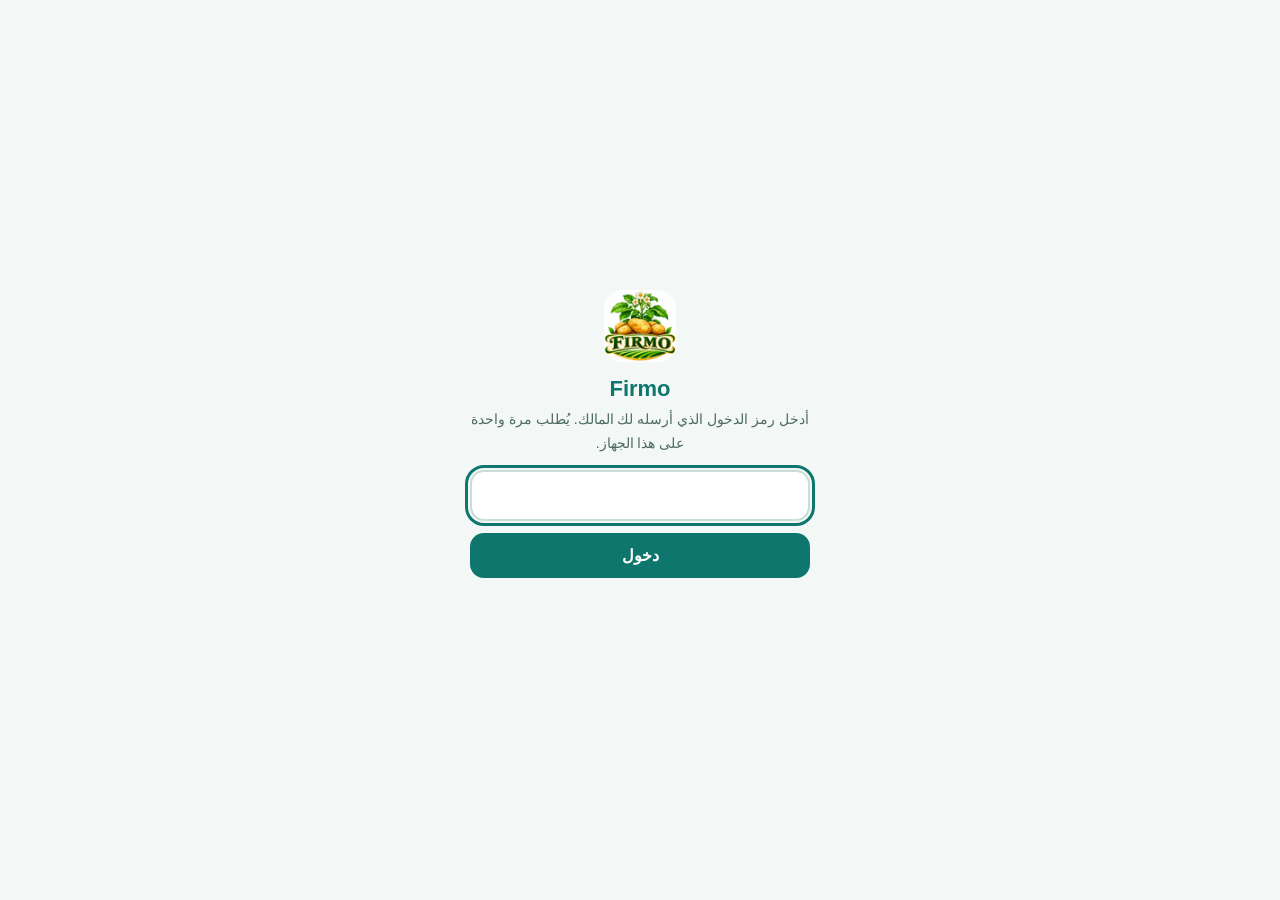
==== commit af1e439e: "Add files via upload" ====
--- a/index.html
+++ b/index.html
@@ -6,141 +6,24 @@
 <meta name="viewport" content="width=device-width, initial-scale=1, viewport-fit=cover">
 <title>Firmo</title>
 <meta name="description" content="Firmo – أدوات زراعية: مساحة البيفوت، تجربة الري، فحص التقاوي، متابعة الإنبات، تجربة الحصاد، فحص البيفوت">
-<script>(function(){try{var u=location.href.split("#")[0].split("?")[0],b=u.replace(/[^\/]*$/,"");if(!b||b==u){try{b=new URL(".",u).href}catch(e){b=u}}var m={name:"Firmo – الأدوات الزراعية",short_name:"Firmo",description:"أدوات زراعية تعمل بدون إنترنت",id:b+"firmo-app",start_url:b,scope:b,display:"standalone",orientation:"portrait",background_color:"#eef4ec",theme_color:"#0f7a3d",lang:"ar",dir:"rtl",icons:[{src:"[data-uri]",sizes:"192x192",type:"image/png",purpose:"any"},{src:"[data-uri]",sizes:"512x512",type:"image/png",purpose:"any"},{src:"[data-uri]",sizes:"512x512",type:"image/png",purpose:"maskable"}]};var l=document.createElement("link");l.rel="manifest";l.href="data:application/manifest+json;charset=utf-8,"+encodeURIComponent(JSON.stringify(m));document.head.appendChild(l)}catch(e){}})();</script>
-<meta name="theme-color" content="#0f7a3d">
-<meta name="msapplication-TileColor" content="#0f7a3d">
-<meta name="mobile-web-app-capable" content="yes">
+<link rel="manifest" href="manifest.webmanifest">
+<meta name="theme-color" content="#0f766e">
+<meta name="msapplication-TileColor" content="#0f766e">
 <meta name="mobile-web-app-capable" content="yes">
 <meta name="apple-mobile-web-app-capable" content="yes">
 <meta name="apple-mobile-web-app-title" content="Firmo">
 <meta name="apple-mobile-web-app-status-bar-style" content="default">
-<link rel="icon" type="image/png" sizes="32x32" href="[data-uri]">
-<link rel="apple-touch-icon" href="[data-uri]">
-<style>
-:root{--bg:#f3f5ee;--bar:#fff;--ink:#1d2a1a;--mut:#667262;--line:#d9dfd0;--g:#2f6b2f;--g2:#e4efd9;--dan:#b3402a;color-scheme:light}
-:root[data-theme="dark"]{--bg:#161b14;--bar:#202719;--ink:#eef2e8;--mut:#9aa693;--line:#35402e;--g:#6fbf62;--g2:#2a3622;--dan:#ff9a82;color-scheme:dark}
-*{box-sizing:border-box;-webkit-tap-highlight-color:transparent}
-html,body{height:100%;margin:0}
-body{display:flex;flex-direction:column;background:var(--bg);color:var(--ink);font-family:Tahoma,"Segoe UI",Arial,sans-serif}
-#views{flex:1;position:relative;min-height:0}
-iframe{position:absolute;inset:0;width:100%;height:100%;border:0;background:var(--bg);display:none;z-index:0}
-iframe.on{display:block;z-index:1}
-header{display:flex;align-items:center;gap:6px;background:var(--bar);border-bottom:1px solid var(--line);padding:calc(6px + env(safe-area-inset-top,0px)) 10px 6px;min-height:46px}
-header b{color:var(--g);font-size:15px;white-space:nowrap}
-#tool{flex:1;min-width:0;color:var(--mut);font-size:13px;white-space:nowrap;overflow:hidden;text-overflow:ellipsis}
-#tool::before{content:"· ";}
-.ib{border:1px solid var(--line);background:var(--g2);color:var(--g);font:inherit;font-size:15px;font-weight:700;border-radius:10px;min-width:38px;height:36px;padding:0 8px;cursor:pointer;line-height:1}
-.ib:focus-visible,nav button:focus-visible,.hb:focus-visible{outline:2px solid var(--g);outline-offset:1px}
-#bstrow{display:none;background:var(--g2);color:var(--ink);font-size:12px;padding:5px 12px;border-bottom:1px solid var(--line)}
-#bstrow.warn{color:var(--dan);font-weight:700}
-nav{display:flex;background:var(--bar);border-top:1px solid var(--line)}
-footer#cr{background:var(--bar);text-align:center;font-size:10.5px;line-height:1.2;padding:3px 8px calc(4px + env(safe-area-inset-bottom,0px));color:var(--mut)}
-footer#cr a{color:var(--mut);text-decoration:none;direction:ltr;unicode-bidi:isolate}
-footer#cr a:hover,footer#cr a:focus-visible{color:var(--g);text-decoration:underline}
-nav button{flex:1 1 0;min-width:0;border:0;background:none;color:var(--mut);font:inherit;font-size:8.5px;padding:5px 1px 4px;cursor:pointer;display:flex;flex-direction:column;align-items:center;gap:1px;border-top:2px solid transparent}
-nav button .i{font-size:17px;line-height:1}
-nav button .nl{max-width:100%;overflow:hidden;line-height:1.15;text-align:center;display:-webkit-box;-webkit-line-clamp:2;-webkit-box-orient:vertical;word-break:break-word}
-nav button.on{color:var(--g);background:var(--g2);border-top-color:var(--g);font-weight:700}
-@media(min-width:720px){header{order:-3}#bstrow{order:-2}nav{order:-1;border-top:0;border-bottom:1px solid var(--line)}nav button{flex-direction:row;justify-content:center;gap:8px;font-size:15px;padding:12px;border-top:0;border-bottom:3px solid transparent}nav button.on{border-bottom-color:var(--g)}}
-.hb{border:1px solid var(--line);background:var(--g2);color:var(--g);font:inherit;font-size:14px;font-weight:700;border-radius:10px;padding:11px;cursor:pointer;text-align:center}
-#ord{position:fixed;inset:0;background:rgba(0,0,0,.55);display:none;align-items:center;justify-content:center;padding:16px;z-index:11}
-#ord.on{display:flex}
-#ord .bx{background:var(--bar);color:var(--ink);border-radius:14px;padding:14px;width:100%;max-width:420px;max-height:88vh;overflow:auto;border:1px solid var(--line)}
-#ord h2{margin:0 0 6px;font-size:17px;color:var(--g)}
-#ord p{margin:4px 0 10px;font-size:12.5px;color:var(--mut);line-height:1.6}
-.or{display:flex;align-items:center;gap:8px;padding:7px 4px;border-top:1px solid var(--line)}
-.or .n{flex:1;font-size:14px;font-weight:700}
-.or button{border:1px solid var(--line);background:var(--g2);color:var(--g);border-radius:8px;width:42px;height:38px;font-size:16px;cursor:pointer}
-.or button:disabled{opacity:.3;cursor:default}
-#dlg{position:fixed;inset:0;background:rgba(0,0,0,.55);display:none;align-items:center;justify-content:center;padding:16px;z-index:9}
-#dlg.on{display:flex}
-#dlg .bx{background:var(--bar);color:var(--ink);border-radius:14px;padding:16px;width:100%;max-width:420px;max-height:90vh;overflow:auto;border:1px solid var(--line)}
-#dlg h2{margin:0 0 8px;font-size:17px;color:var(--g)}
-#dlg p{margin:6px 0;font-size:13px;color:var(--mut);line-height:1.7}
-#dlg .row{display:flex;flex-direction:column;gap:8px;margin:12px 0}
-#dlg .cl{background:none;color:var(--mut)}
-#msg{font-size:13px;min-height:18px;color:var(--g);font-weight:700}
-/* ===== Firmo v2 skin – shell ===== */
-:root{--bg:#eef4ec;--bar:rgba(255,255,255,.9);--ink:#14301f;--mut:#5d7366;--line:#d7e5da;--g:#15803d;--g2:#e1f3e6;--dan:#c2410c;--grad:linear-gradient(135deg,#0f7a3d 0%,#16a34a 52%,#14b8a6 100%);--glow:0 10px 30px rgba(21,128,61,.22)}
-:root[data-theme="dark"]{--bg:#0b1410;--bar:rgba(20,34,27,.92);--ink:#e6f2ea;--mut:#8fa99a;--line:#25382d;--g:#4ade80;--g2:#173325;--dan:#fb923c;--grad:linear-gradient(135deg,#065f46 0%,#15803d 55%,#0d9488 100%);--glow:0 10px 30px rgba(0,0,0,.5)}
-body{background:radial-gradient(700px 360px at 105% -8%,rgba(20,184,166,.20),transparent 62%),radial-gradient(620px 340px at -12% 8%,rgba(132,204,22,.16),transparent 62%),var(--bg);font-family:"Segoe UI","Noto Sans Arabic","Cairo",Tahoma,Arial,sans-serif}
-iframe{background:transparent}
-iframe.on{animation:fxIn .38s cubic-bezier(.2,.8,.2,1)}
-@keyframes fxIn{from{opacity:0;transform:translateY(10px)}to{opacity:1;transform:none}}
-header{background:var(--grad);color:#fff;border:0;border-radius:0 0 24px 24px;box-shadow:0 8px 26px rgba(15,100,50,.30);position:relative;z-index:6;padding:calc(8px + env(safe-area-inset-top,0px)) 12px 12px;gap:7px;min-height:56px}
-header::after{content:"";position:absolute;inset:0;border-radius:inherit;background:radial-gradient(260px 120px at 85% -30%,rgba(255,255,255,.28),transparent 70%);pointer-events:none}
-header b{color:#fff;font-size:18px;font-weight:800;letter-spacing:.4px}
-header b img{background:#fff;border-radius:50%!important;padding:1px;box-shadow:0 2px 8px rgba(0,0,0,.22)}
-#tool{color:#fff;opacity:.92;font-size:14px;font-weight:700}
-#tool::before{content:""}
-.ib{position:relative;background:rgba(255,255,255,.17);border:1px solid rgba(255,255,255,.3);color:#fff;border-radius:13px;min-width:40px;height:40px;font-size:17px;backdrop-filter:blur(6px);transition:transform .15s,background .2s}
-.ib:hover{background:rgba(255,255,255,.28)}.ib:active{transform:scale(.9)}
-.ib:focus-visible{outline:2px solid #fff}
-#cbtn .dot{position:absolute;top:5px;inset-inline-end:5px;width:10px;height:10px;border-radius:50%;background:#9ca3af;border:2px solid #14633a}
-#cbtn.ok .dot{background:#4ade80;box-shadow:0 0 8px #4ade80}#cbtn.warn .dot{background:#fbbf24;animation:pulse 1.4s infinite}#cbtn.err .dot{background:#f87171}#cbtn.busy .dot{background:#38bdf8;animation:pulse .7s infinite}
-@keyframes pulse{50%{transform:scale(1.5);opacity:.6}}
-#bstrow{margin:10px 12px 0;border-radius:14px;border:1px solid var(--line)}
-nav{margin:6px 10px 2px;padding:6px;gap:4px;background:var(--bar);backdrop-filter:blur(16px);border:1px solid var(--line);border-top:1px solid var(--line);border-radius:26px;box-shadow:var(--glow);overflow-x:auto;overflow-y:hidden;scrollbar-width:none;scroll-snap-type:x proximity;position:relative;z-index:5}
-nav::-webkit-scrollbar{display:none}
-nav button{flex:0 0 auto;min-width:66px;border-radius:20px;border-top:0;padding:7px 6px 6px;font-size:10.5px;scroll-snap-align:center;transition:background .25s,color .25s,transform .25s,box-shadow .25s}
-nav button .i{font-size:22px;transition:transform .3s cubic-bezier(.3,1.6,.5,1)}
-nav button.on{background:var(--grad);color:#fff;border-top:0;box-shadow:0 8px 18px rgba(22,163,74,.38)}
-nav button.on .i{transform:translateY(-2px) scale(1.2)}
-footer#cr{background:transparent;padding-top:2px}
-.hb{border-radius:14px;transition:transform .12s,background .2s}.hb:active{transform:scale(.96)}
-#dlg .bx,#ord .bx,.ov .bx2{border-radius:24px;box-shadow:0 24px 60px rgba(0,0,0,.35);animation:pop .28s cubic-bezier(.2,.9,.3,1.2)}
-@keyframes pop{from{opacity:0;transform:scale(.92) translateY(10px)}to{opacity:1;transform:none}}
-#dlg,#ord,.ov{backdrop-filter:blur(4px)}
-.ov{position:fixed;inset:0;background:rgba(0,0,0,.55);display:none;align-items:center;justify-content:center;padding:14px;z-index:13}
-.ov.on{display:flex}
-.ov .bx2{background:var(--bar);color:var(--ink);width:100%;max-width:440px;max-height:92vh;overflow:auto;padding:16px;border:1px solid var(--line)}
-.ov h2{margin:0 0 6px;font-size:18px;color:var(--g)}
-.ov p,.ov li{font-size:13px;color:var(--mut);line-height:1.75;margin:4px 0}
-.ov label{display:block;font-size:12px;color:var(--mut);margin:10px 0 3px}
-.ov input[type=text],.ov input[type=url],.ov input[type=password]{width:100%;font:inherit;padding:10px 12px;border-radius:12px;border:1.5px solid var(--line);background:var(--bg);color:var(--ink)}
-.ov input:focus{outline:0;border-color:var(--g);box-shadow:0 0 0 4px rgba(22,163,74,.18)}
-.ov .rw{display:flex;gap:8px;flex-wrap:wrap;margin-top:12px}.ov .rw .hb{flex:1;min-width:120px}
-.ov .hb.pr{background:var(--grad);color:#fff;border:0;box-shadow:0 6px 16px rgba(22,163,74,.3)}
-.ov pre{background:var(--bg);border:1px dashed var(--line);border-radius:12px;padding:10px;font-size:11px;direction:ltr;text-align:left;max-height:190px;overflow:auto;white-space:pre;color:var(--ink)}
-.ov details{margin-top:12px;border:1px solid var(--line);border-radius:14px;padding:8px 12px;background:var(--g2)}
-.ov summary{cursor:pointer;font-weight:700;color:var(--g);font-size:14px}
-.ov .chk{display:flex;align-items:center;gap:8px;margin-top:10px;font-size:13.5px;color:var(--ink)}
-.ov .st{font-weight:700;color:var(--g);font-size:13px;margin:8px 0;min-height:18px}
-#menu{position:fixed;inset:0;background:rgba(0,0,0,.45);display:none;align-items:flex-end;justify-content:center;z-index:12;backdrop-filter:blur(3px)}
-#menu.on{display:flex}
-#menu .sh{width:100%;max-width:520px;background:var(--bar);color:var(--ink);border-radius:28px 28px 0 0;padding:8px 14px calc(14px + env(safe-area-inset-bottom,0px));box-shadow:0 -12px 40px rgba(0,0,0,.28);animation:sheet .3s cubic-bezier(.2,.9,.3,1);max-height:88vh;overflow:auto}
-@keyframes sheet{from{transform:translateY(60%);opacity:0}to{transform:none;opacity:1}}
-.grab{width:44px;height:5px;border-radius:9px;background:var(--line);margin:4px auto 8px}
-.mt{font-size:12px;color:var(--mut);padding:2px 8px 6px}
-.mi{display:flex;align-items:center;gap:12px;width:100%;border:0;background:none;color:var(--ink);font:inherit;font-size:15px;font-weight:600;padding:9px 6px;border-radius:16px;cursor:pointer;text-align:start;transition:background .15s}
-.mi:hover,.mi:active{background:var(--g2)}
-.mi .ic{width:40px;height:40px;border-radius:13px;display:grid;place-items:center;font-size:19px;background:var(--g2);flex:none}
-.mi small{display:block;color:var(--mut);font-weight:400;font-size:11.5px;margin-top:1px}
-.mi.d1 .ic{background:#dcfce7}.mi.d2 .ic{background:#cffafe}.mi.d3 .ic{background:#fef3c7}.mi.d4 .ic{background:#ede9fe}.mi.d5 .ic{background:#ffe4e6}
-:root[data-theme="dark"] .mi .ic{background:#1d3a2b!important}
-#toast{position:fixed;left:50%;bottom:calc(96px + env(safe-area-inset-bottom,0px));transform:translate(-50%,20px);background:#10281a;color:#fff;padding:10px 18px;border-radius:999px;font-size:13.5px;font-weight:700;box-shadow:0 10px 30px rgba(0,0,0,.35);opacity:0;pointer-events:none;transition:.3s;z-index:20;max-width:90vw;text-align:center}
-#toast.on{opacity:1;transform:translate(-50%,0)}
-#ord .bx{background:var(--bar)}
-@media(min-width:720px){header{border-radius:0 0 28px 28px}nav{border-radius:22px;margin:8px 14px}nav button{min-width:auto;flex:1}}
-@media (prefers-reduced-motion:reduce){*{animation:none!important;transition:none!important}}
-/* ===== v18 ===== */
-#bstrow{margin:4px 10px 0;padding:3px 10px;font-size:11px;border-radius:10px}
-/* ===== v17: smooth tabs + full-width nav ===== */
-#views{overflow:hidden}
-iframe{display:block;visibility:hidden;opacity:0;pointer-events:none;z-index:0;background:var(--bg);animation:none}
-iframe.on{visibility:visible;opacity:1;pointer-events:auto;z-index:1;animation:none}
-nav{overflow:hidden;gap:2px;padding:4px;margin:6px 8px 2px}
-nav button{flex:1 1 0;min-width:0;padding:5px 0 4px;font-size:9px;border-radius:14px}
-nav button .i{font-size:18px}
-nav button.on .i{transform:none}
-nav button .nl{line-height:1.1}
-@media(min-width:720px){nav button{font-size:13px;padding:10px 4px}nav button .i{font-size:20px}}
-</style>
+<link rel="icon" type="image/png" sizes="32x32" href="favicon-32.png">
+<link rel="icon" type="image/png" sizes="64x64" href="favicon-64.png">
+<link rel="apple-touch-icon" href="apple-touch-icon.png">
+<link rel="stylesheet" href="app.css">
+<link rel="stylesheet" href="polish.css">
 </head>
 <body>
+<script src="gate.js"></script>
 <header>
 <b id="brand" style="cursor:pointer;display:flex;align-items:center;gap:6px" title="About Firmo">
-<img src="[data-uri]" alt="Firmo" style="width:28px;height:28px;border-radius:6px;vertical-align:middle">
+<img src="img1.png" alt="Firmo" style="width:28px;height:28px;border-radius:6px;vertical-align:middle">
 <span>Firmo</span>
 </b><span id="tool"></span>
 <button class="ib" id="ibtn" hidden aria-label="Install" title="Install">📲</button>
@@ -157,9 +40,10 @@
 <button class="mi d3" id="mi-all"><span class="ic">💾</span><span><span data-fx="m_all"></span><small data-fx="m_all2"></small></span></button>
 <button class="mi d4" id="mi-cloud"><span class="ic">☁️</span><span><span data-fx="m_cloud"></span><small data-fx="m_cloud2"></small></span></button>
 <button class="mi d5" id="mi-order"><span class="ic">⇅</span><span><span data-fx="m_order"></span><small data-fx="m_order2"></small></span></button>
-<button class="mi d1" id="mi-lang"><span class="ic">🌐</span><span><b></b><small data-fx="m_lang2"></small></span></button>
-<button class="mi d2" id="mi-inst"><span class="ic">📲</span><span><span data-fx="m_inst"></span><small data-fx="m_inst2"></small></span></button>
-<button class="mi d3" id="mi-about"><span class="ic">ℹ️</span><span><span data-fx="m_about"></span><small data-fx="m_about2"></small></span></button>
+<button class="mi d1" id="mi-mapshare"><span class="ic">🗺️</span><span><span data-fx="m_mapshare"></span><small data-fx="m_mapshare2"></small></span></button>
+<button class="mi d3" id="mi-lang"><span class="ic">🌐</span><span><b></b><small data-fx="m_lang2"></small></span></button>
+<button class="mi d4" id="mi-inst"><span class="ic">📲</span><span><span data-fx="m_inst"></span><small data-fx="m_inst2"></small></span></button>
+<button class="mi d5" id="mi-about"><span class="ic">ℹ️</span><span><span data-fx="m_about"></span><small data-fx="m_about2"></small></span></button>
 <button class="hb" id="mi-close" style="width:100%;margin-top:6px" data-fx="m_close"></button>
 </div></div>
 <div id="cloud" class="ov"><div class="bx2">
@@ -172,6 +56,44 @@
 <div class="rw"><button class="hb" id="c-save" data-fx="c_save"></button><button class="hb" id="c-close" data-fx="c_close"></button></div>
 <div class="st" id="c-msg"></div>
 <details><summary data-fx="c_how"></summary><ol data-fx="c_steps"></ol><pre id="c-gs"></pre><button class="hb" id="c-copy" style="width:100%;margin-top:8px" data-fx="c_copy"></button></details>
+<details style="margin-top:10px"><summary data-fx="c_onedrive"></summary>
+<p data-fx="c_onedrive_help" style="font-size:13px;line-height:1.7;margin:8px 0"></p>
+<button class="hb pr" id="c-onedrive" style="width:100%;margin-top:6px" data-fx="c_onedrive_btn"></button>
+</details>
+</div></div>
+<div id="mapshare" class="ov"><div class="bx2">
+<h2 data-fx="ms_title"></h2>
+<p data-fx="ms_intro" style="margin-bottom:8px"></p>
+<div class="st" id="ms-status"></div>
+
+<div style="margin-top:12px">
+<div style="display:flex;align-items:center;gap:8px;margin-bottom:8px;font-weight:700;color:var(--g);font-size:14px">
+<span data-fx="ms_copy_label"></span>
+</div>
+<pre id="ms-preview" style="background:var(--bg);border:1.5px solid var(--line);border-radius:14px;padding:12px;font-size:11.5px;direction:ltr;text-align:left;max-height:140px;overflow:auto;white-space:pre-wrap;color:var(--ink);margin:0"></pre>
+<div class="rw" style="margin-top:10px;gap:8px">
+<button class="hb pr" id="ms-copy" style="flex:1" data-fx="ms_copy"></button>
+<button class="hb" id="ms-refresh" style="flex:1" data-fx="ms_refresh"></button>
+</div>
+</div>
+
+<div style="margin-top:16px">
+<div style="display:flex;align-items:center;gap:8px;margin-bottom:8px;font-weight:700;color:var(--g);font-size:14px">
+<span data-fx="ms_paste_label"></span>
+</div>
+<textarea id="ms-ta" rows="5" dir="ltr" placeholder='{"app":"firmo"...}' style="width:100%;font:inherit;font-size:12.5px;padding:12px;border-radius:14px;border:1.5px solid var(--line);background:var(--bg);color:var(--ink);resize:vertical"></textarea>
+<button class="hb pr" id="ms-paste" style="width:100%;margin-top:10px;padding:12px" data-fx="ms_restore_text"></button>
+</div>
+
+<div style="margin-top:14px;display:flex;flex-direction:column;gap:8px">
+<button class="hb" id="ms-sharefile" style="width:100%;padding:12px" data-fx="ms_sharefile"></button>
+<button class="hb" id="ms-importfile" style="width:100%;padding:12px" data-fx="ms_importfile"></button>
+<button class="hb" id="ms-wa" style="width:100%;padding:12px;background:#25D366;color:#fff;border:0" data-fx="ms_wa"></button>
+</div>
+
+<input type="file" id="ms-file" accept=".json,application/json,text/plain,.txt" hidden>
+<p data-fx="ms_hint" style="font-size:12.5px;color:var(--mut);margin-top:12px;line-height:1.6"></p>
+<button class="hb" id="ms-close" style="width:100%;margin-top:12px" data-fx="m_close"></button>
 </div></div>
 <div id="toast" role="status"></div>
 <input type="file" id="tf" accept=".json,application/json" hidden>
@@ -193,14 +115,14 @@
 <div id="olist"></div>
 <div style="display:flex;gap:8px;margin-top:12px"><button class="hb" id="oreset" data-t="o_reset" style="flex:1"></button><button class="hb" id="odone" data-t="o_done" style="flex:1"></button></div>
 </div></div>
-<div id="about" style="position:fixed;inset:0;background:rgba(0,0,0,.6);display:none;align-items:center;justify-content:center;padding:12px;z-index:10">
-<div style="background:#fff;color:#1a1a1a;border-radius:16px;padding:18px 16px;width:100%;max-width:480px;max-height:92vh;overflow:auto;box-shadow:0 8px 32px rgba(0,0,0,.25)">
+<div id="about" class="ov" style="z-index:14">
+<div class="bx2" style="max-width:480px">
 <div style="text-align:center;margin-bottom:14px">
-<img id="about-logo" src="[data-uri]" alt="Firmo" style="width:140px;height:auto;border-radius:16px;box-shadow:0 3px 12px rgba(0,0,0,.18)">
+<img id="about-logo" src="img2.webp" alt="Firmo" style="width:140px;height:auto;border-radius:16px;box-shadow:0 3px 12px rgba(0,0,0,.18)">
 </div>
-<h2 id="about-title" style="text-align:center;color:#2f6b2f;margin:0 0 12px;font-size:17px;font-weight:700"></h2>
-<div id="about-body" style="font-size:13.5px;line-height:1.8;color:#1a1a1a"></div>
-<button class="hb" id="about-close" style="margin-top:16px;width:100%;background:#e4efd9;color:#2f6b2f;border:1px solid #d9dfd0;font-weight:700" data-t="d_close"></button>
+<h2 id="about-title" style="text-align:center;color:var(--g);margin:0 0 12px;font-size:18px;font-weight:800"></h2>
+<div id="about-body" style="font-size:13.5px;line-height:1.8;color:var(--ink)"></div>
+<button class="hb pr" id="about-close" style="margin-top:16px;width:100%" data-t="d_close"></button>
 </div></div>
 <nav id="tabs" role="tablist">
 <button data-k="pivot" role="tab"><span class="i">📐</span><span class="nl" data-t="t_pivot"></span></button>
@@ -214,488 +136,17 @@
 <button data-k="fert" role="tab"><span class="i">🧪</span><span class="nl" data-t="t_fert"></span></button>
 </nav>
 <footer id="cr"><a href="https://wa.me/qr/QIZ446FGUAGGD1?s=v" target="_blank" rel="noopener noreferrer">Designed by Mohamed Ibrahim (Firmino)</a></footer>
-<script>
-const APPS={"pivot": "<!DOCTYPE html>\n<html lang=\"en\" dir=\"ltr\">\n<head>\n<meta charset=\"UTF-8\">\n<meta name=\"viewport\" content=\"width=device-width, initial-scale=1.0\">\n<title>Pivot Area Calculator<\/title>\n<meta name=\"theme-color\" content=\"#0d6efd\">\n<meta name=\"apple-mobile-web-app-capable\" content=\"yes\">\n<meta name=\"mobile-web-app-capable\" content=\"yes\">\n<link rel=\"icon\" type=\"image/png\" href=\"[data-uri]